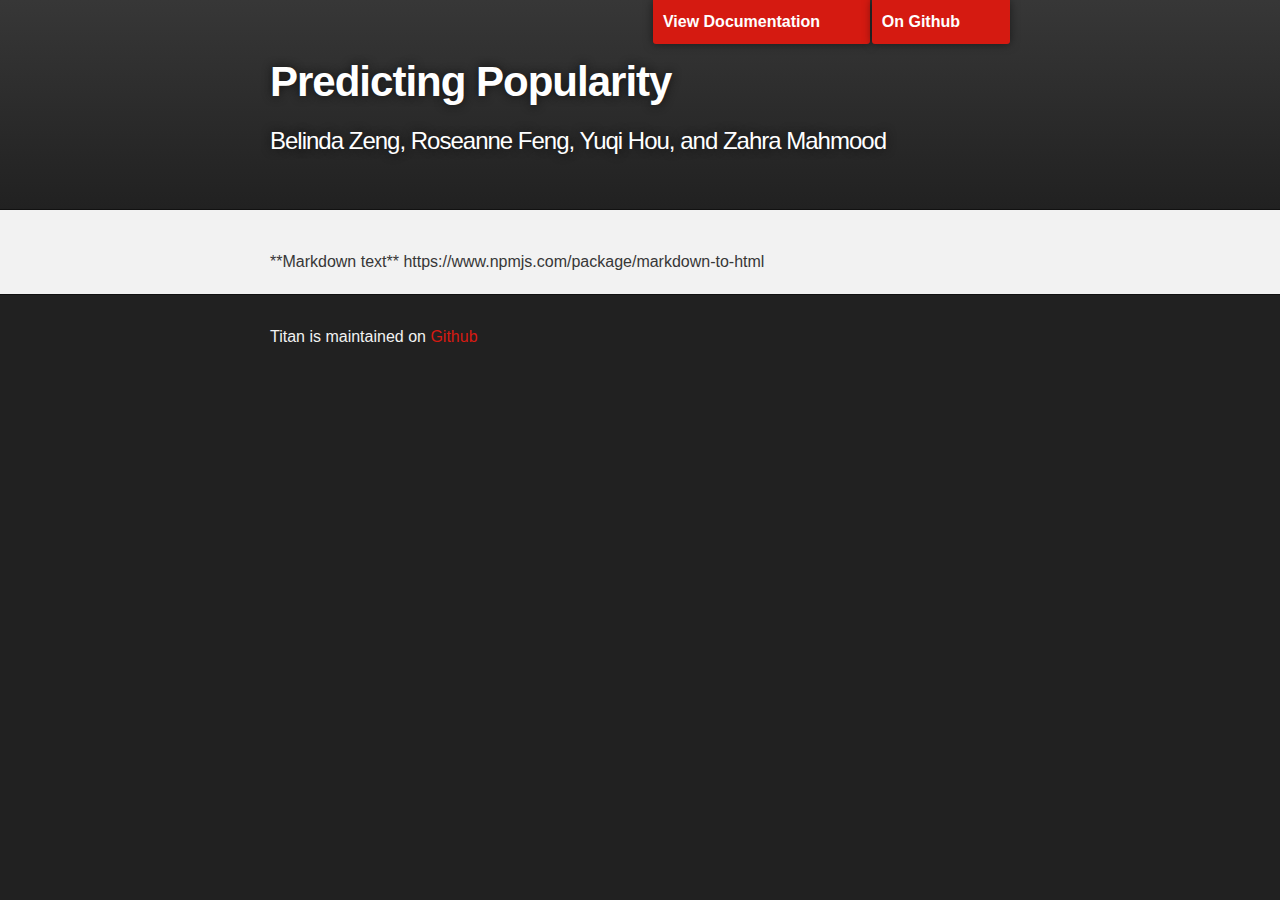
==== index.html @ 17549b89 "Basic site design" ====
<!DOCTYPE html>
<html>

  <head>
    <meta charset='utf-8' />
    <meta http-equiv="X-UA-Compatible" content="chrome=1" />
    <meta name="description" content="Predicting Popularity" />

    <link rel="stylesheet" type="text/css" media="screen" href="stylesheets/stylesheet.css">

    <title>Predicting Popularity</title>
  </head>

  <body>
  
    <!-- HEADER -->
    <div id="header_wrap" class="outer">
      <header class="inner">
        <a id="left_banner" class="top_banner" href="http://s3.thinkaurelius.com/docs/titan/1.0.0/">View Documentation</a>
        <a id="right_banner" class="top_banner" href="https://github.com/thinkaurelius/titan/">On Github</a>
        <!--<img src="images/titan-banner.gif" />-->
        <h1 id="project_title">Predicting Popularity</h1>
        <h2 id="project_tagline">Belinda Zeng, Roseanne Feng, Yuqi Hou, and Zahra Mahmood</h2>
        <section id="downloads">                                                                                                                  
          <a class="zip_download_link" href="http://s3.thinkaurelius.com/downloads/titan/titan-1.0.0-hadoop1.zip">Download this project as a .zip file</a>              
        </section>
      </header>
    </div>

    <!-- MAIN CONTENT -->
    <div id="main_content_wrap" class="outer">
      <section id="main_content" class="inner">
        <div class="clients" markdown="1"> **Markdown text** https://www.npmjs.com/package/markdown-to-html</div>
      </section>
    </div>

    <!-- FOOTER  -->
    <div id="footer_wrap" class="outer">
      <footer class="inner">
        <p class="copyright">Titan is maintained on <a href="https://github.com/thinkaurelius/titan">Github</a></p>
        <iframe src="http://ghbtns.com/github-btn.html?user=thinkaurelius&repo=titan&type=watch&count=true&size=small"
    allowtransparency="true" frameborder="0" scrolling="0" width="120" height="21"></iframe>
    </footer>
    </div>

  </body>
</html>
---- stylesheets/stylesheet.css ----
/*******************************************************************************
Slate Theme for Github Pages
by Jason Costello, @jsncostello
*******************************************************************************/

@import url(pygment_trac.css);

/*******************************************************************************
MeyerWeb Reset
*******************************************************************************/

html, body, div, span, applet, object, iframe,
h1, h2, h3, h4, h5, h6, p, blockquote, pre,
a, abbr, acronym, address, big, cite, code,
del, dfn, em, img, ins, kbd, q, s, samp,
small, strike, strong, sub, sup, tt, var,
b, u, i, center,
dl, dt, dd, ol, ul, li,
fieldset, form, label, legend,
table, caption, tbody, tfoot, thead, tr, th, td,
article, aside, canvas, details, embed,
figure, figcaption, footer, header, hgroup,
menu, nav, output, ruby, section, summary,
time, mark, audio, video {
  margin: 0;
  padding: 0;
  border: 0;
  font: inherit;
  vertical-align: baseline;
}

/* HTML5 display-role reset for older browsers */
article, aside, details, figcaption, figure,
footer, header, hgroup, menu, nav, section {
  display: block;
}

ol, ul {
  list-style: none;
}

blockquote, q {
}

table {
  border-collapse: collapse;
  border-spacing: 0;
}

a:focus {
  outline: none;
}

/*******************************************************************************
Theme Styles
*******************************************************************************/

body {
  box-sizing: border-box;
  color:#373737;
  background: #212121;
  font-size: 16px;
  font-family: 'Myriad Pro', Calibri, Helvetica, Arial, sans-serif;
  line-height: 1.5;
  -webkit-font-smoothing: antialiased;
}

h1, h2, h3, h4, h5, h6 {
  margin: 10px 0;
  font-weight: 700;
  color:#222222;
  font-family: 'Lucida Grande', 'Calibri', Helvetica, Arial, sans-serif;
  letter-spacing: -1px;
}

h1 {
  font-size: 36px;
  font-weight: 700;
}

h2 {
  padding-bottom: 10px;
  font-size: 28px;
  background: url('../images/bg_hr.png') repeat-x bottom;
}

h3 {
  font-size: 24px;
}

h4 {
  font-size: 21px;
}

h5 {
  font-size: 18px;
}

h6 {
  font-size: 16px;
}

p {
  margin: 10px 0 15px 0;
}

footer p {
  color: #f2f2f2;
}

a {
  text-decoration: none;
  color: rgb(213,26,17); /*#007edf;*/
  text-shadow: none;

  transition: color 0.5s ease;
  transition: text-shadow 0.5s ease;
  -webkit-transition: color 0.5s ease;
  -webkit-transition: text-shadow 0.5s ease;
  -moz-transition: color 0.5s ease;
  -moz-transition: text-shadow 0.5s ease;
  -o-transition: color 0.5s ease;
  -o-transition: text-shadow 0.5s ease;
  -ms-transition: color 0.5s ease;
  -ms-transition: text-shadow 0.5s ease;
}

#main_content a:hover {
  color: rgb(213,26,17);
  text-shadow: rgb(213,26,17) 0px 0px 2px;
}

footer a:hover {
  color: rgb(213,26,17)
  text-shadow: #0090ff 0px 0px 2px;
}

em {
  font-style: italic;
}

strong {
  font-weight: bold;
}

img {
  position: relative;
  margin: 0 auto;
  /**max-width: 475px;**/
  padding: 0px;
  margin: 0px 0px 0px 0px;
  border: 0px;
}

pre, code {
  width: 100%;
  color: #222;
  background-color: #fff;

  font-family: Monaco, "Bitstream Vera Sans Mono", "Lucida Console", Terminal, monospace;
  font-size: 14px;

  border-radius: 2px;
  -moz-border-radius: 2px;
  -webkit-border-radius: 2px;



}

pre {
  width: 100%;
  padding: 10px;
  box-shadow: 0 0 10px rgba(0,0,0,.1);
  overflow: auto;
}

code {
  padding: 3px;
  margin: 0 3px;
  box-shadow: 0 0 10px rgba(0,0,0,.1);
}

pre code {
  display: block;
  box-shadow: none;
}

blockquote {
  color: #666;
  margin-bottom: 20px;
  padding: 0 0 0 20px;
  border-left: 3px solid #bbb;
}

ul, ol, dl {
  margin-bottom: 15px
}

ul li {
  list-style: inside;
  padding-left: 20px;
}

ol li {
  list-style: decimal inside;
  padding-left: 20px;
}

dl dt {
  font-weight: bold;
}

dl dd {
  padding-left: 20px;
  font-style: italic;
}

dl p {
  padding-left: 20px;
  font-style: italic;
}

hr {
  height: 1px;
  margin-bottom: 5px;
  border: none;
  background: url('../images/bg_hr.png') repeat-x center;
}

table {
  border: 1px solid #373737;
  margin-bottom: 20px;
  text-align: left;
 }

th {
  font-family: 'Lucida Grande', 'Helvetica Neue', Helvetica, Arial, sans-serif;
  padding: 10px;
  background: #373737;
  color: #fff;
 }

td {
  padding: 10px;
  border: 1px solid #373737;
 }

form {
  background: #f2f2f2;
  padding: 20px;
}

/*******************************************************************************
Full-Width Styles
*******************************************************************************/

.outer {
  width: 100%;
}

.inner {
  position: relative;
  max-width: 740px;
  padding: 20px 10px;
  margin: 0 auto;
}

.top_banner {
  display: block;
  position: absolute;
  top:0;
  z-index: 10;
  padding: 10px 50px 10px 10px;
  color: #fff;
  background: url('../images/aurelius-icon.png') rgb(213,26,17) /*#0090ff*/ no-repeat 95% 50%;
  font-weight: 700;
  box-shadow: 0 0 10px rgba(0,0,0,.5);
  border-bottom-left-radius: 3px;
  border-bottom-right-radius: 3px;
}

.top_banner:hover {
  background: url('../images/aurelius-icon.png') rgb(242,242,242) /*#0090ff*/ no-repeat 95% 50%;
  color: #2D2D2D;
}

#left_banner {
  right: 150px;
}

#right_banner {
  right: 10px;
}


#header_wrap {
  background: #212121;
  background: -moz-linear-gradient(top, #373737, #212121);
  background: -webkit-linear-gradient(top, #373737, #212121);
  background: -ms-linear-gradient(top, #373737, #212121);
  background: -o-linear-gradient(top, #373737, #212121);
  background: linear-gradient(top, #373737, #212121);
}

#header_wrap .inner {
  padding: 10px 10px 30px 10px;
}

#header_wrap img {
    float : left;
    margin-right: 20px;
}

#header_wrap h1 {
    padding-top: 40px;
}

#project_title {
  margin: 0;
  color: #fff;
  font-size: 42px;
  font-weight: 700;
  text-shadow: #111 0px 0px 10px;
}

#project_tagline {
  color: #fff;
  font-size: 24px;
  font-weight: 300;
  background: none;
  text-shadow: #111 0px 0px 10px;
}

#downloads {
  position: absolute;
  width: 210px;
  z-index: 10;
  bottom: -40px;
  right: 0;
  height: 70px;
  /**background: url('../images/icon_download.png') no-repeat 0% 90%;**/
}

.zip_download_link {
  display: block;
  float: right;
  width: 90px;
  height:70px;
  text-indent: -5000px;
  overflow: hidden;
  background: url(../images/sprite_download.png) no-repeat top left;
}

.tar_download_link {
  display: block;
  float: right;
  width: 90px;
  height:70px;
  text-indent: -5000px;
  overflow: hidden;
  background: url(../images/sprite_download.png) no-repeat bottom right;
  margin-left: 10px;
}

.zip_download_link:hover {
  background: url(../images/sprite_download.png) no-repeat bottom left;
}

.tar_download_link:hover {
  background: url(../images/sprite_download.png) no-repeat top right;
}

#main_content_wrap {
  background: #f2f2f2;
  border-top: 1px solid #111;
  border-bottom: 1px solid #111;
}

#main_content {
  padding-top: 40px;
}

img#titanlogo {
    float: right;
    margin: 90px 5px 5px 5px;
}

ul ul {
    margin-bottom: 0px;
}

#footer_wrap {
  background: #212121;
}



/*******************************************************************************
Small Device Styles
*******************************************************************************/

@media screen and (max-width: 480px) {
  body {
    font-size:14px;
  }

  #downloads {
    display: none;
  }

  .inner {
    min-width: 320px;
    max-width: 480px;
  }

  #project_title {
  font-size: 32px;
  }

  h1 {
    font-size: 28px;
  }

  h2 {
    font-size: 24px;
  }

  h3 {
    font-size: 21px;
  }

  h4 {
    font-size: 18px;
  }

  h5 {
    font-size: 14px;
  }

  h6 {
    font-size: 12px;
  }

  code, pre {
    min-width: 320px;
    max-width: 480px;
    font-size: 11px;
  }

}
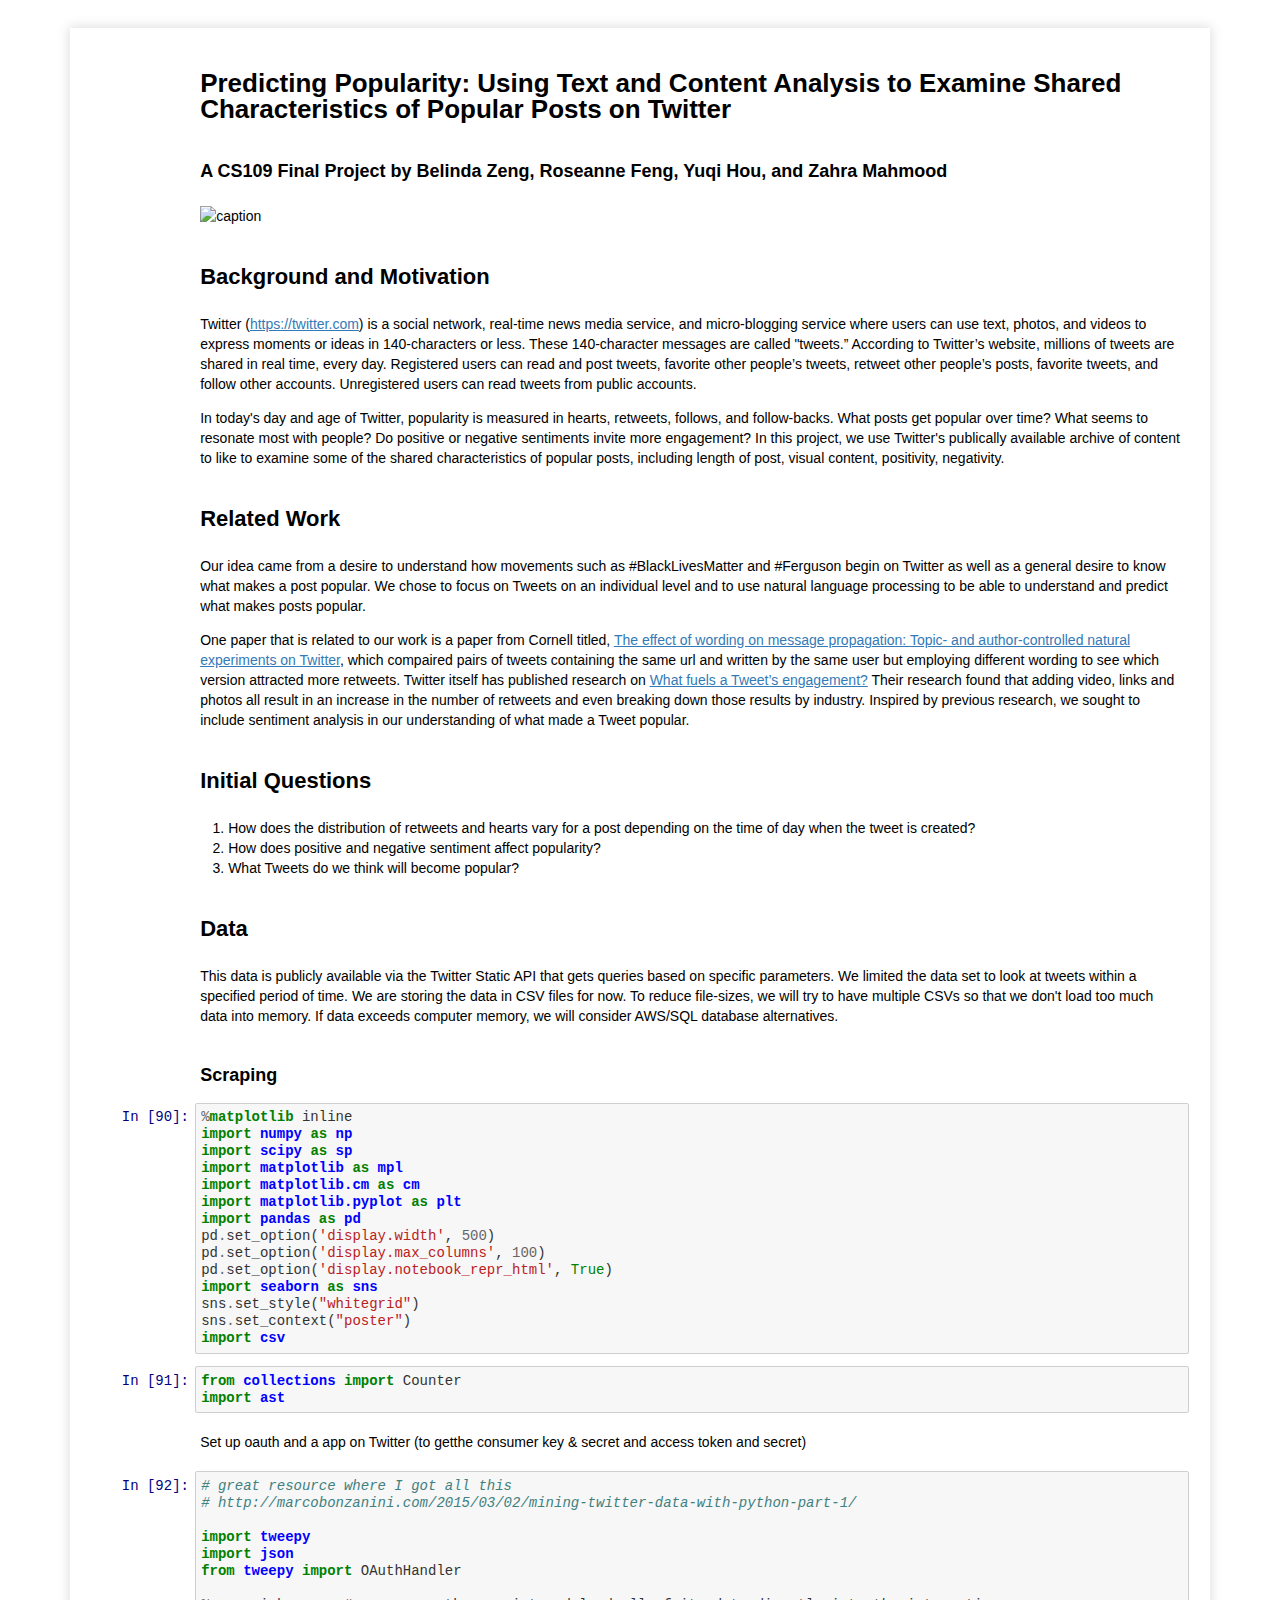
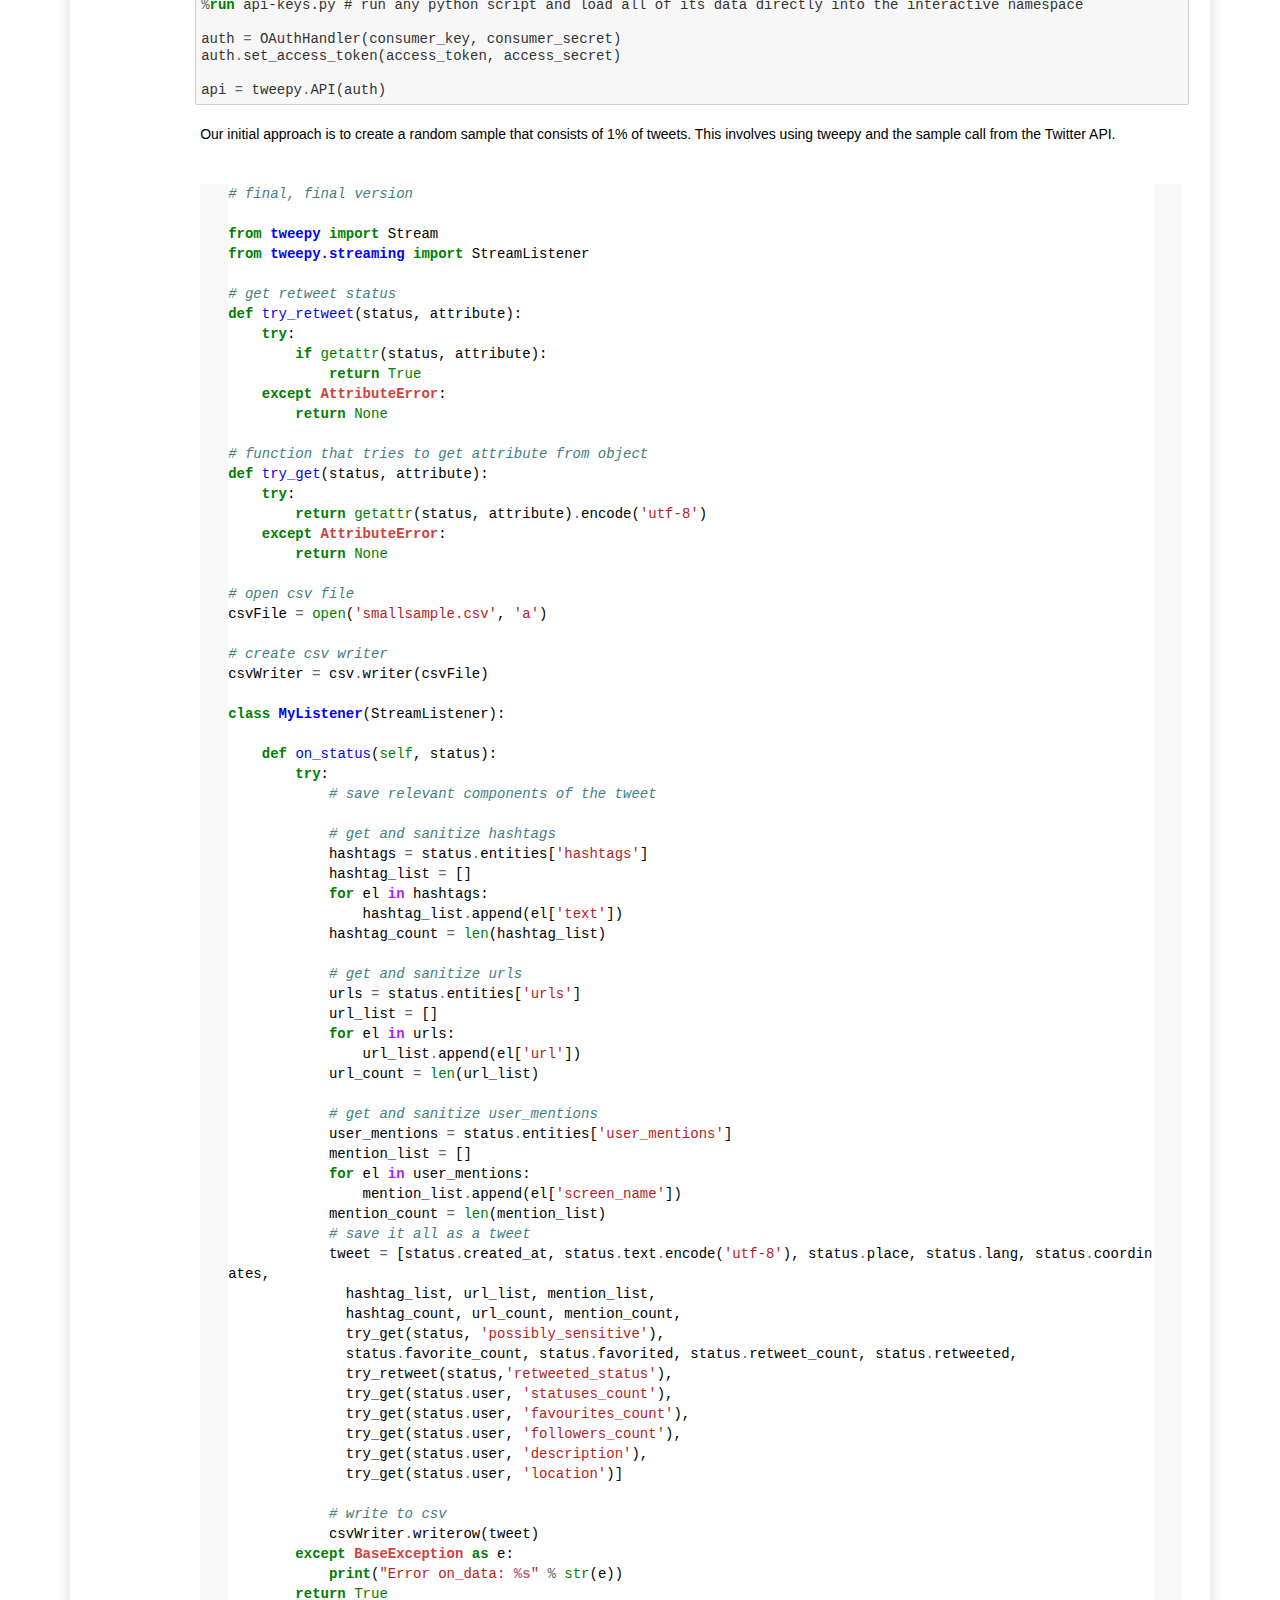
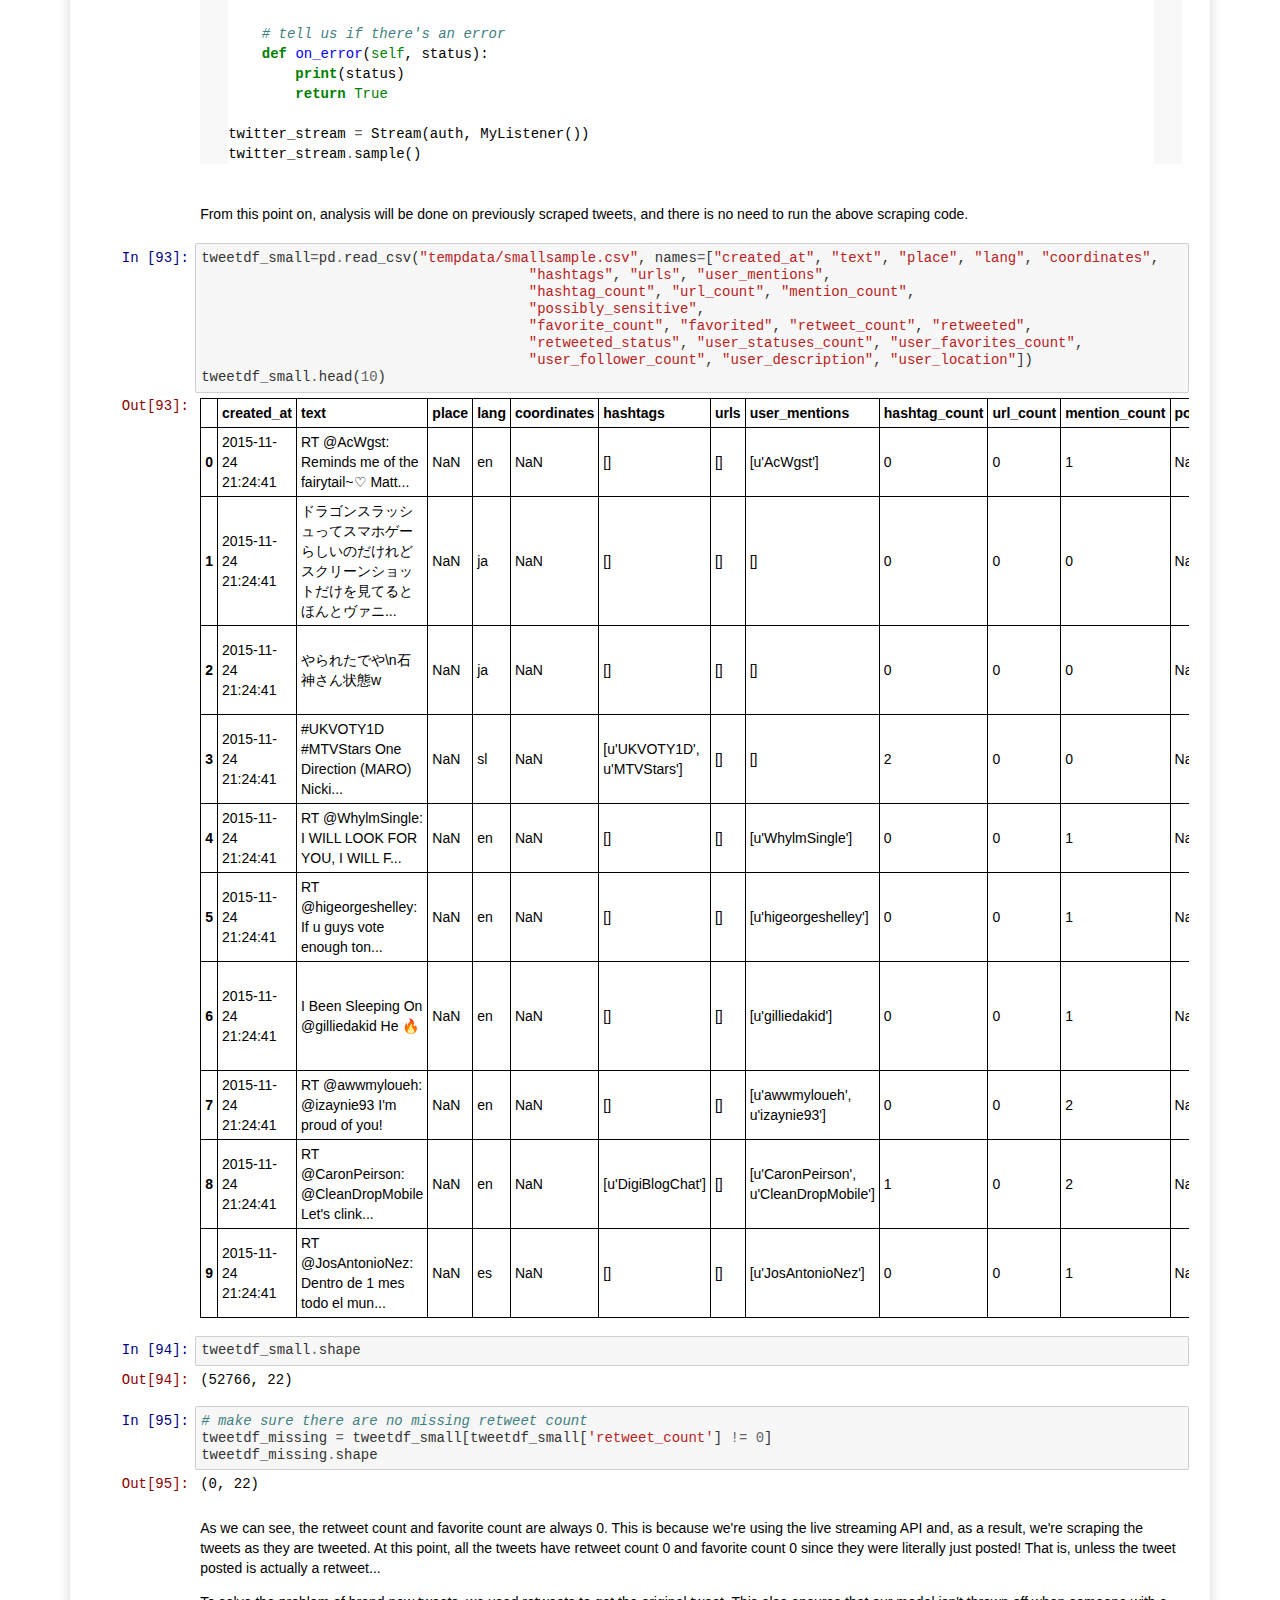
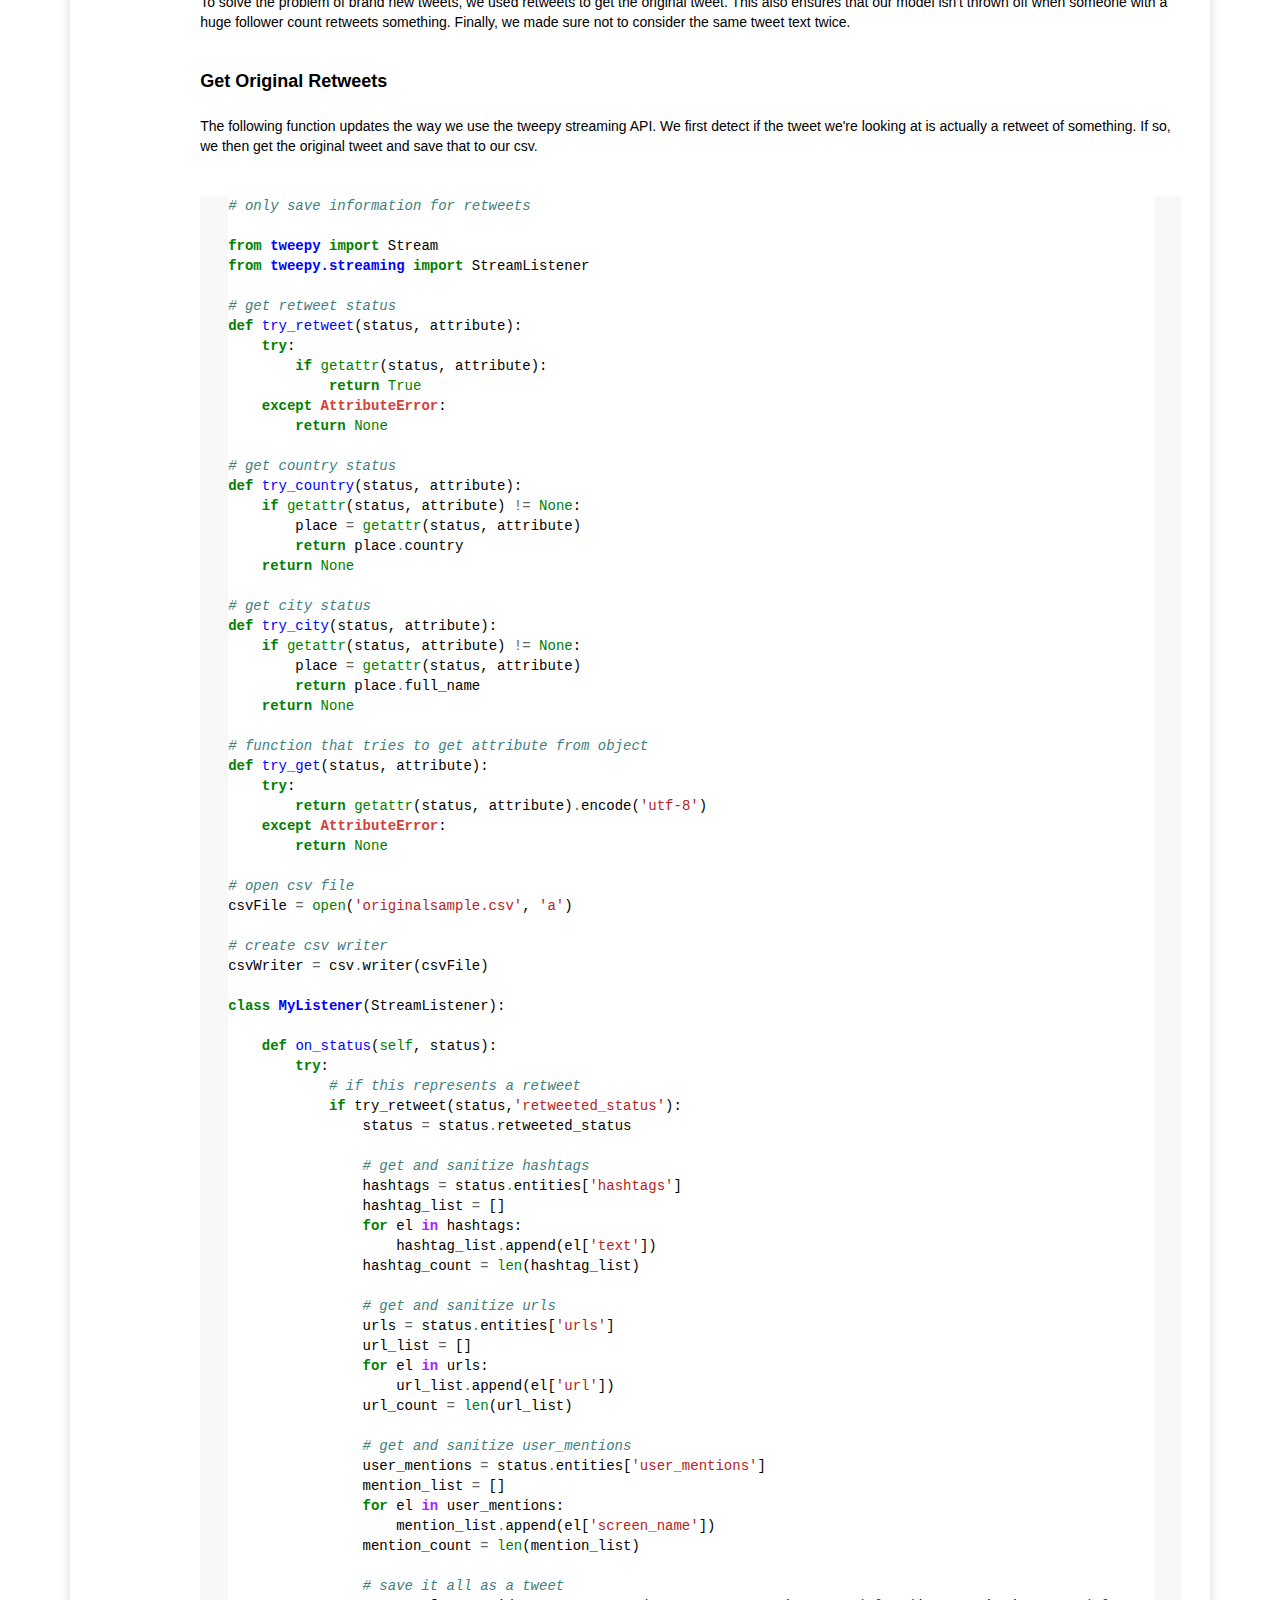
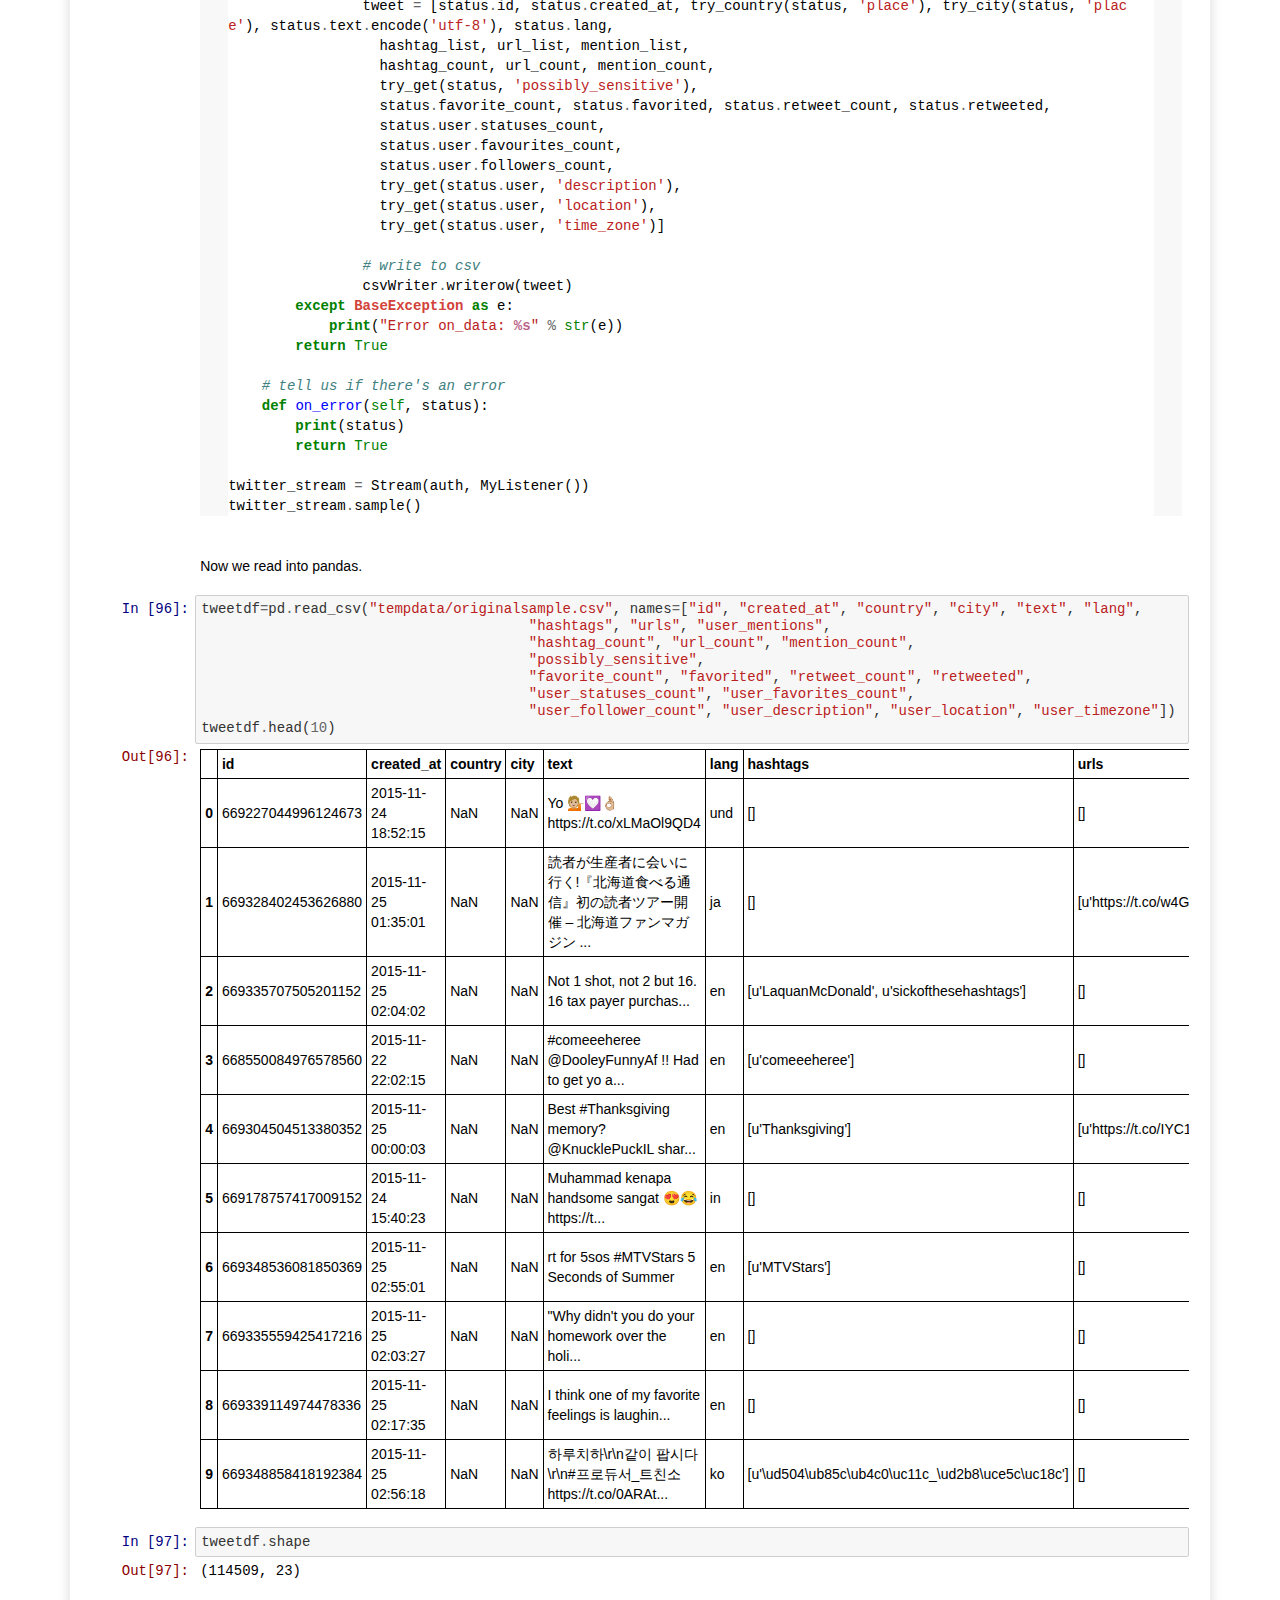
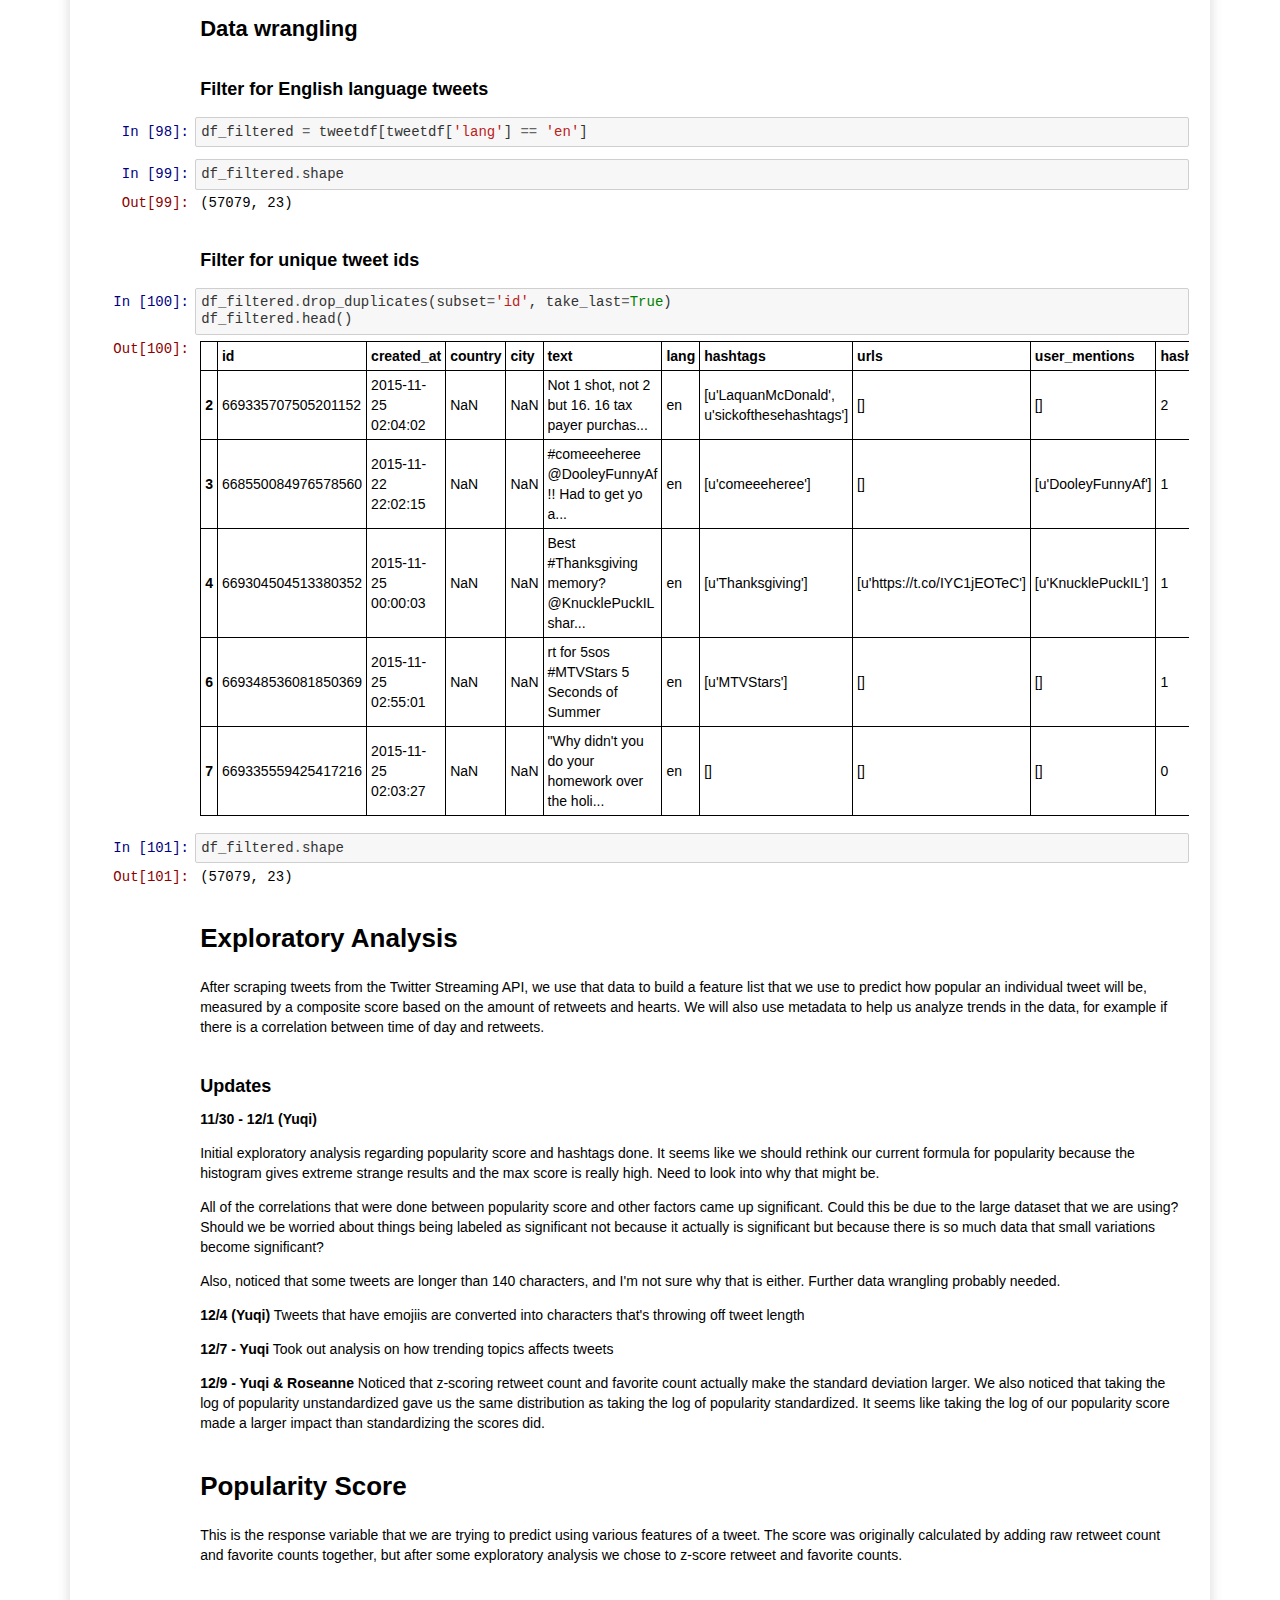
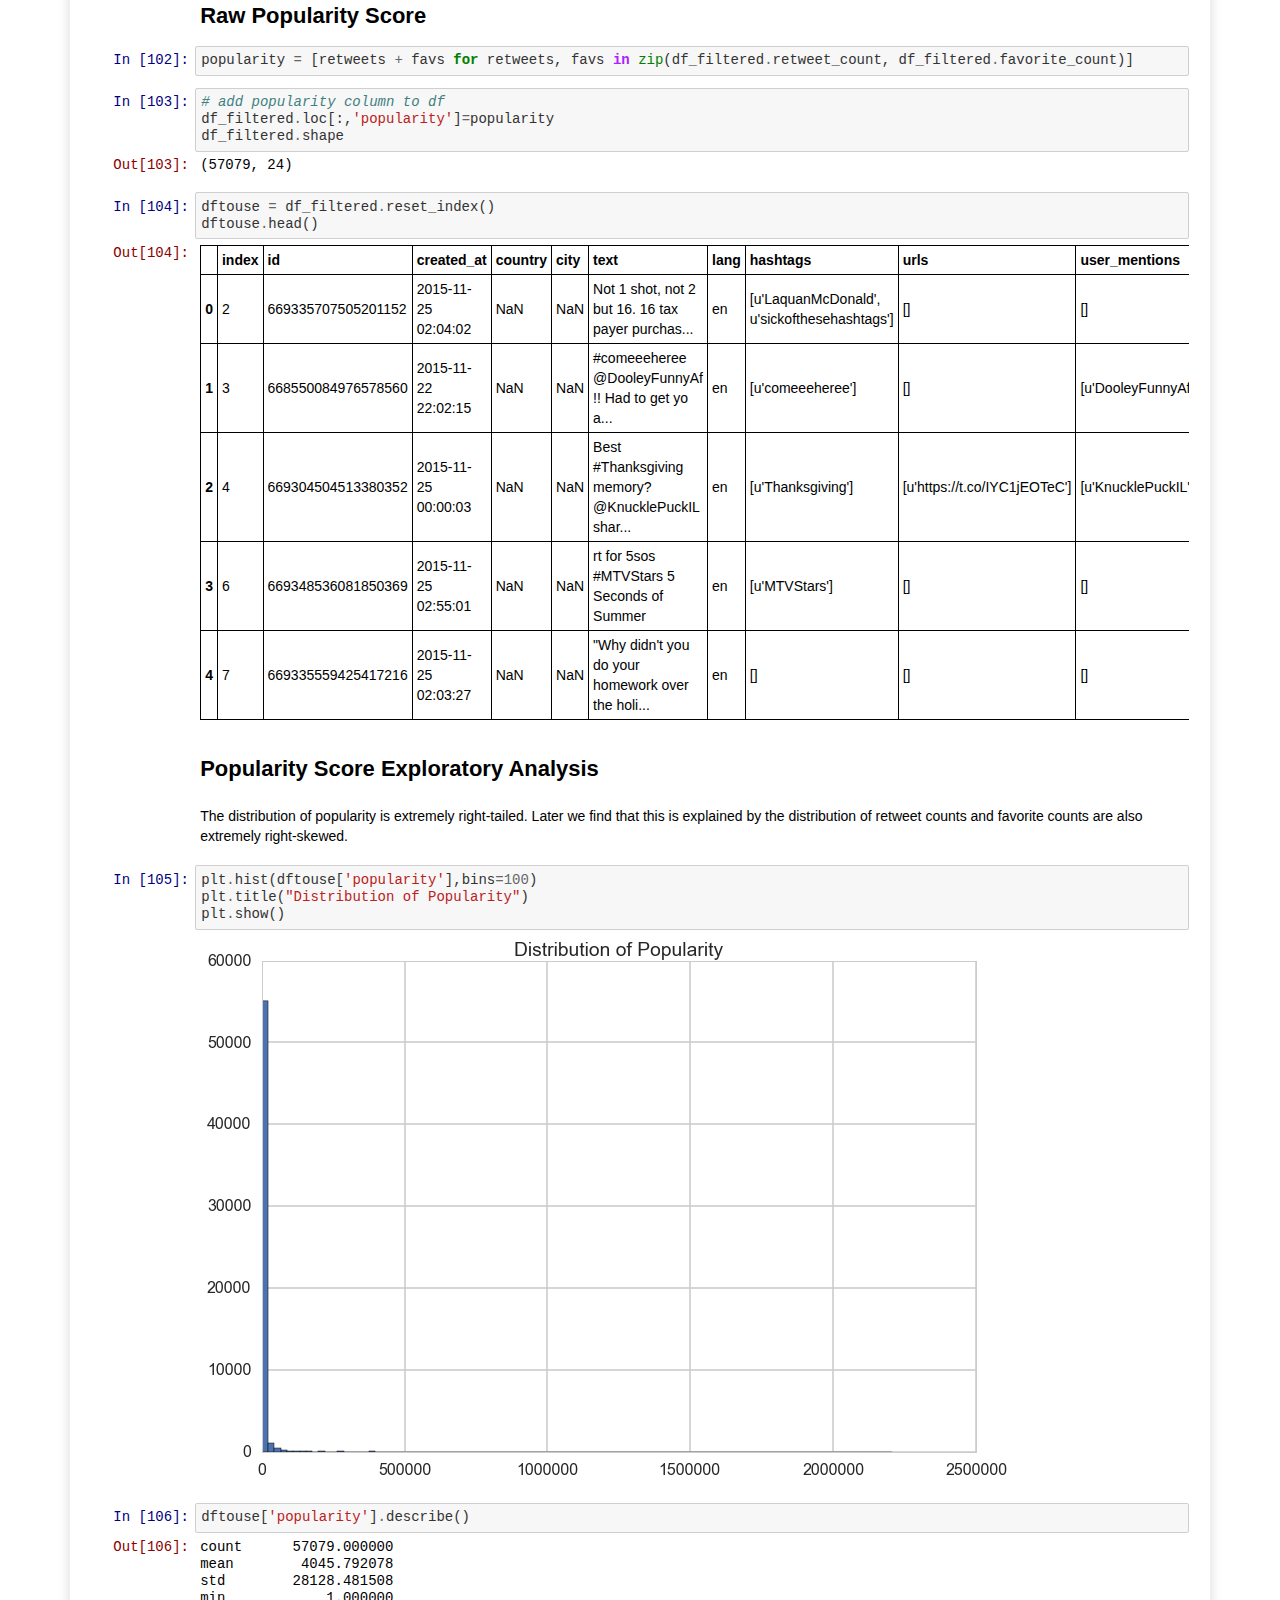
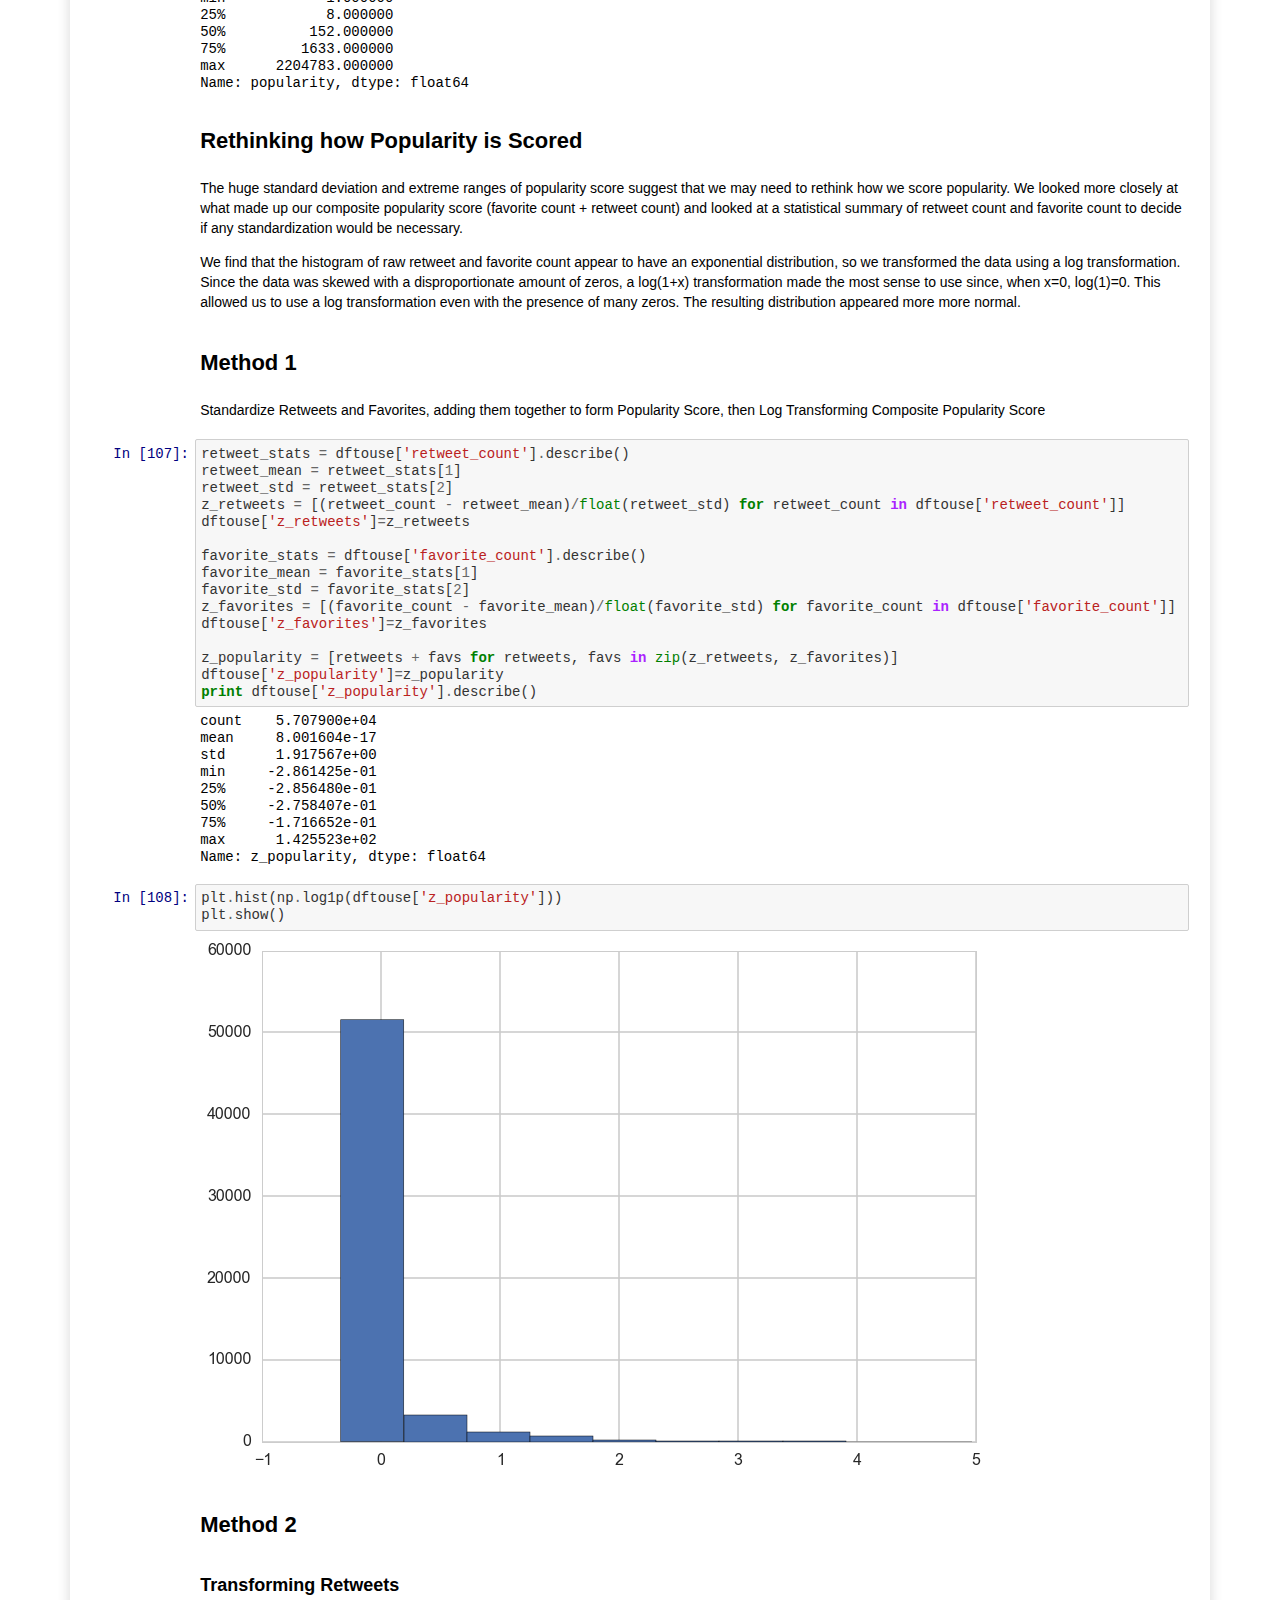
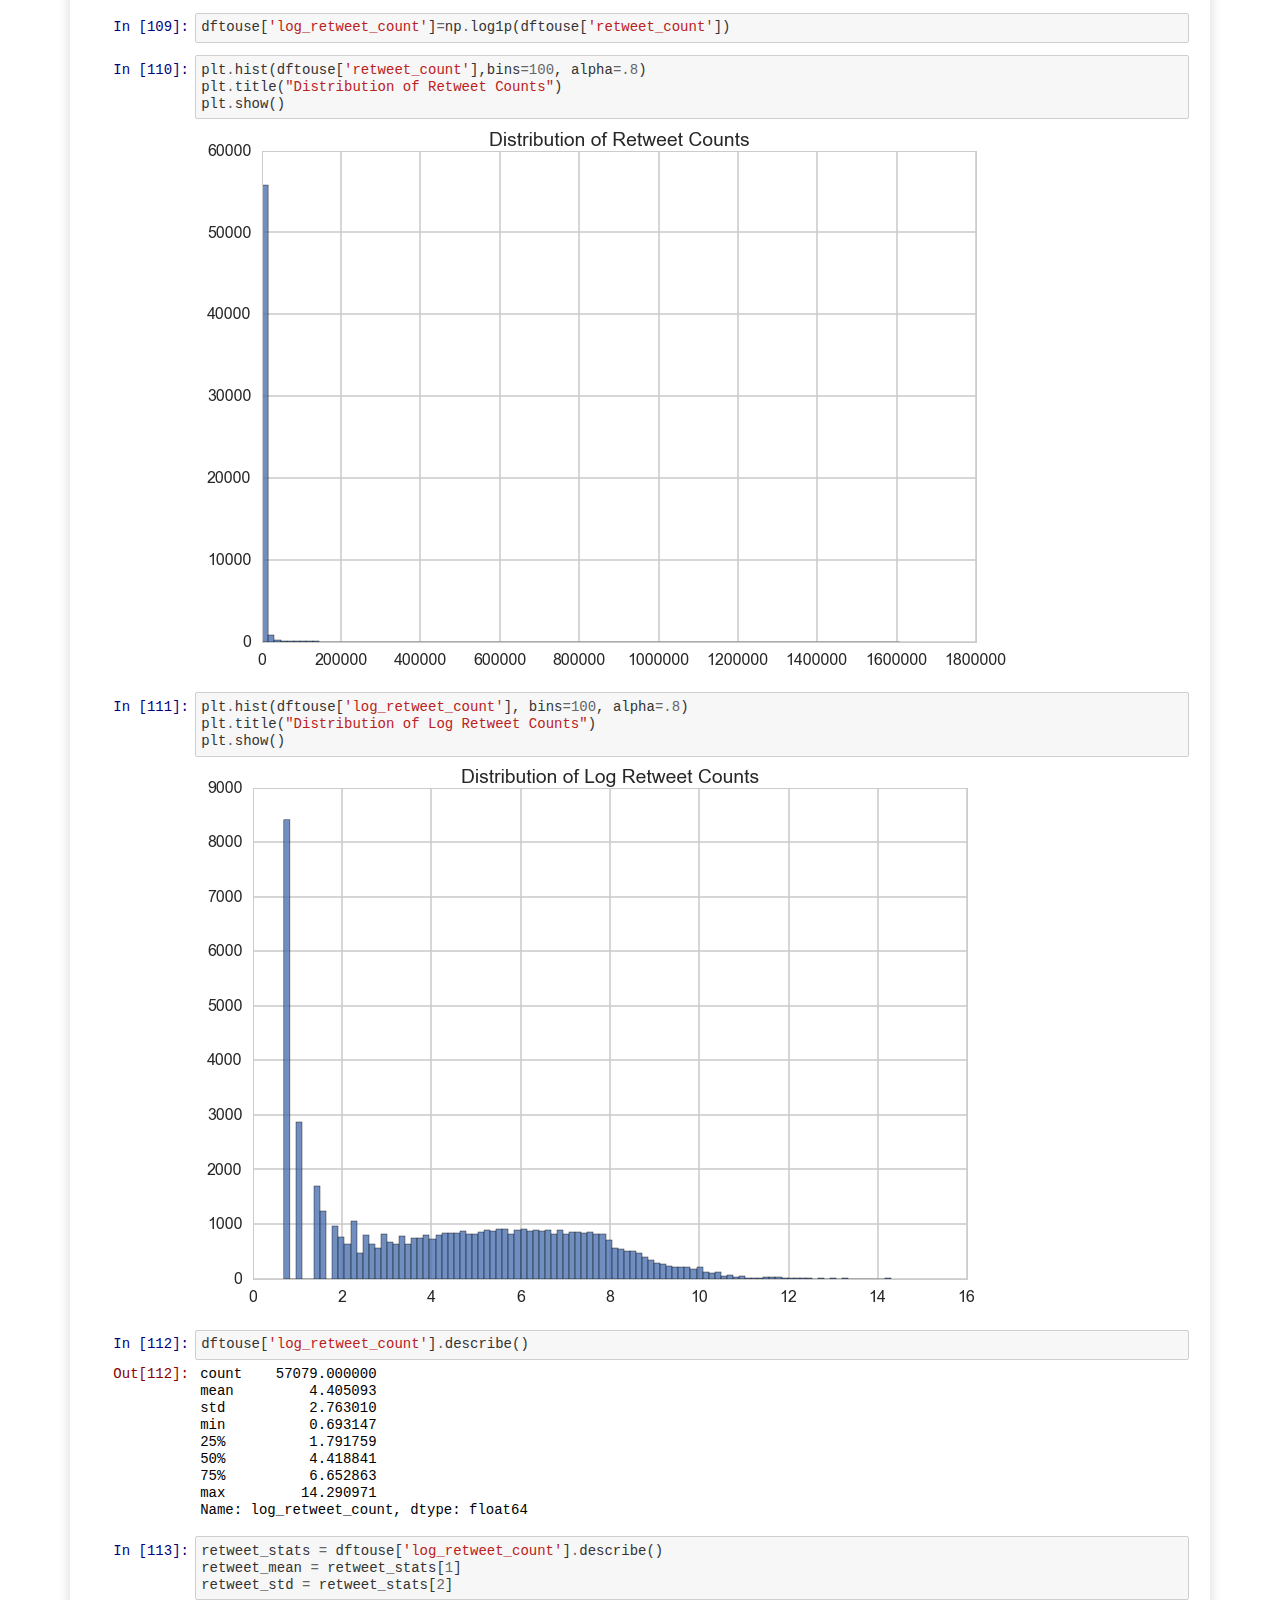
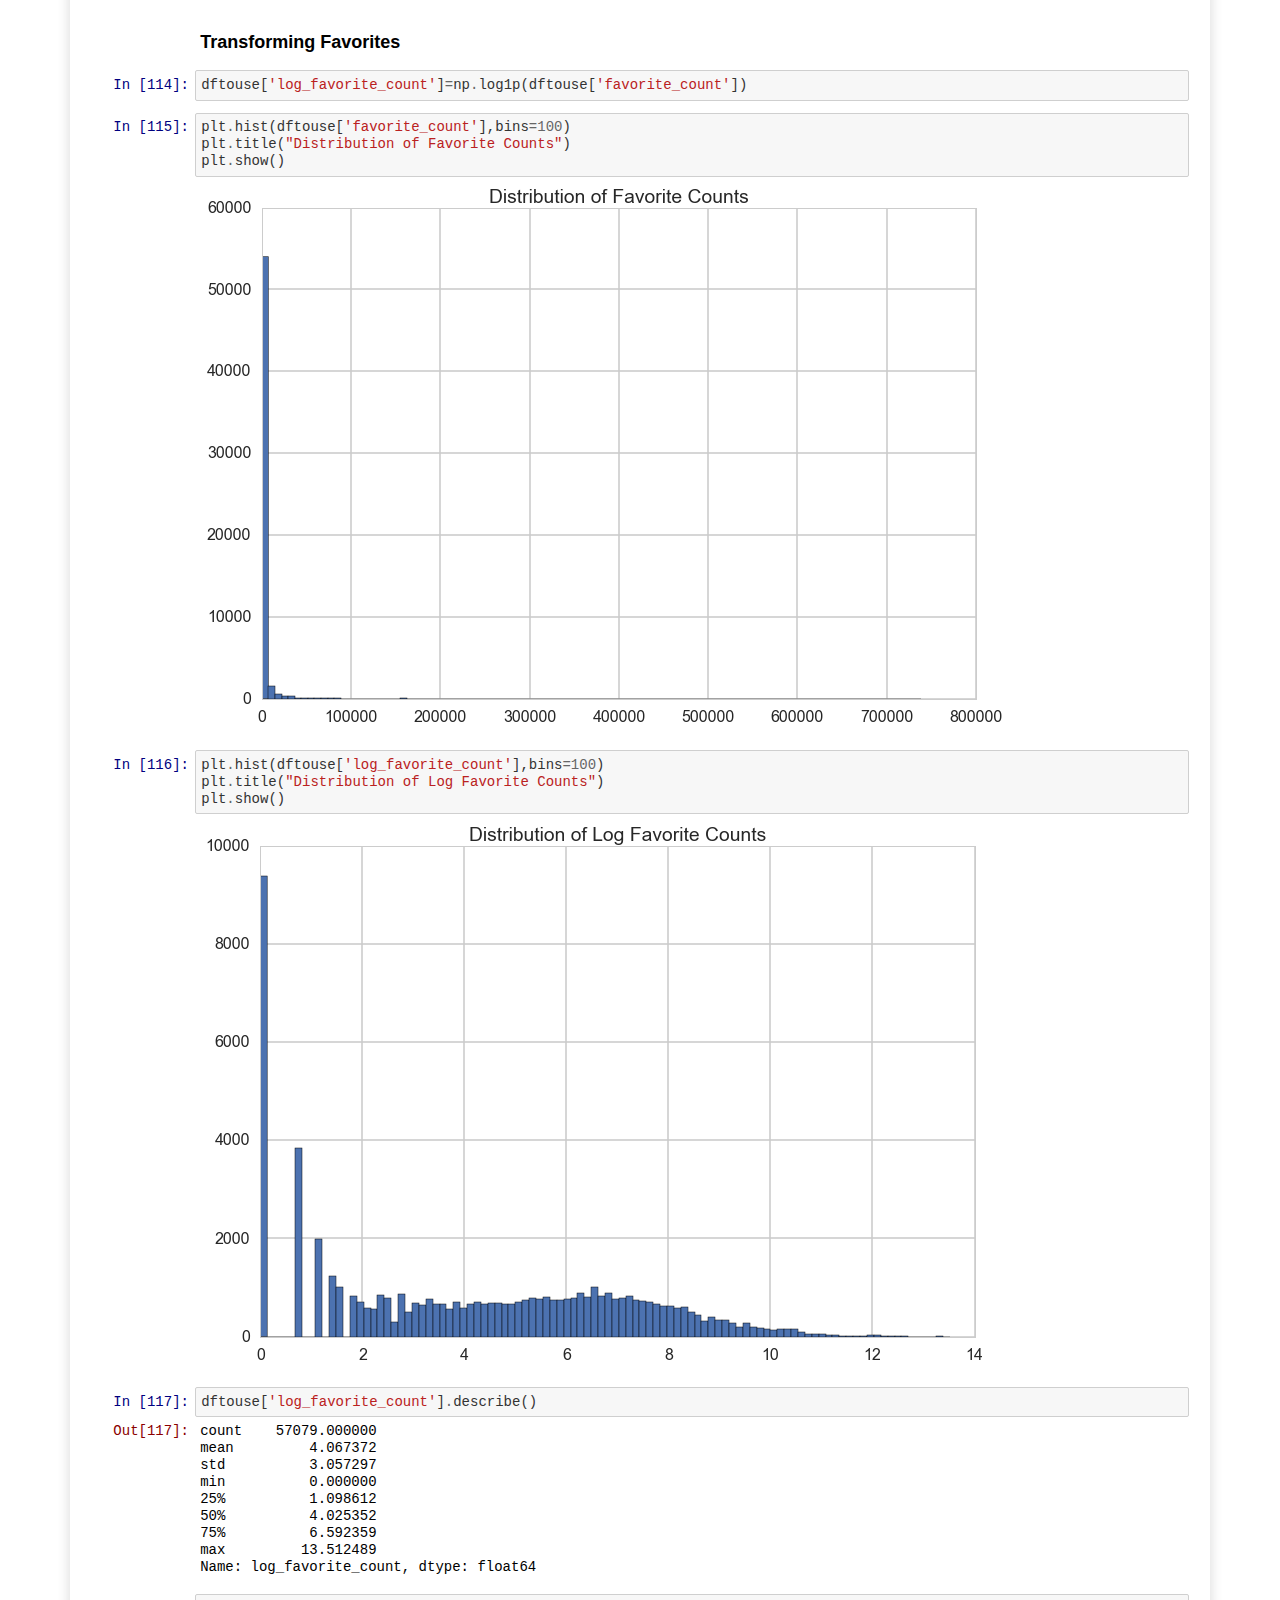
==== commit 2b42b32a: "renamed index.html" ====
--- a/index.html
+++ b/index.html
@@ -1,47 +1,29997 @@
 <!DOCTYPE html>
 <html>
-
-  <head>
-    <meta charset='utf-8' />
-    <meta http-equiv="X-UA-Compatible" content="chrome=1" />
-    <meta name="description" content="Predicting Popularity" />
-
-    <link rel="stylesheet" type="text/css" media="screen" href="stylesheets/stylesheet.css">
-
-    <title>Predicting Popularity</title>
-  </head>
-
-  <body>
-  
-    <!-- HEADER -->
-    <div id="header_wrap" class="outer">
-      <header class="inner">
-        <a id="left_banner" class="top_banner" href="http://s3.thinkaurelius.com/docs/titan/1.0.0/">View Documentation</a>
-        <a id="right_banner" class="top_banner" href="https://github.com/thinkaurelius/titan/">On Github</a>
-        <!--<img src="images/titan-banner.gif" />-->
-        <h1 id="project_title">Predicting Popularity</h1>
-        <h2 id="project_tagline">Belinda Zeng, Roseanne Feng, Yuqi Hou, and Zahra Mahmood</h2>
-        <section id="downloads">                                                                                                                  
-          <a class="zip_download_link" href="http://s3.thinkaurelius.com/downloads/titan/titan-1.0.0-hadoop1.zip">Download this project as a .zip file</a>              
-        </section>
-      </header>
+<head><meta charset="utf-8" />
+<title>goingviral</title>
+
+<script src="https://cdnjs.cloudflare.com/ajax/libs/require.js/2.1.10/require.min.js"></script>
+<script src="https://cdnjs.cloudflare.com/ajax/libs/jquery/2.0.3/jquery.min.js"></script>
+
+<style type="text/css">
+    /*!
+*
+* Twitter Bootstrap
+*
+*//*! normalize.css v3.0.2 | MIT License | git.io/normalize */html{font-family:sans-serif;-ms-text-size-adjust:100%;-webkit-text-size-adjust:100%;font-size:10px;-webkit-tap-highlight-color:transparent}article,aside,details,figcaption,figure,footer,header,hgroup,main,menu,nav,section,summary{display:block}audio,canvas,progress,video{display:inline-block;vertical-align:baseline}audio:not([controls]){display:none;height:0}[hidden],template{display:none}a{background-color:transparent}a:active,a:hover{outline:0}abbr[title]{border-bottom:1px dotted}b,optgroup,strong{font-weight:700}dfn{font-style:italic}h1{font-size:2em;margin:.67em 0}mark{background:#ff0;color:#000}small{font-size:80%}sub,sup{font-size:75%;line-height:0;position:relative;vertical-align:baseline}sup{top:-.5em}sub{bottom:-.25em}img{border:0;vertical-align:middle}svg:not(:root){overflow:hidden}hr{-moz-box-sizing:content-box;box-sizing:content-box;height:0}pre,textarea{overflow:auto}code,kbd,pre,samp{font-size:1em}button,input,optgroup,select,textarea{color:inherit;font:inherit;margin:0}button{overflow:visible}button,select{text-transform:none}button,html input[type=button],input[type=reset],input[type=submit]{-webkit-appearance:button;cursor:pointer}button[disabled],html input[disabled]{cursor:default}button::-moz-focus-inner,input::-moz-focus-inner{border:0;padding:0}input{line-height:normal}input[type=checkbox],input[type=radio]{box-sizing:border-box;padding:0}input[type=number]::-webkit-inner-spin-button,input[type=number]::-webkit-outer-spin-button{height:auto}input[type=search]::-webkit-search-cancel-button,input[type=search]::-webkit-search-decoration{-webkit-appearance:none}table{border-collapse:collapse;border-spacing:0}td,th{padding:0}/*! Source: https://github.com/h5bp/html5-boilerplate/blob/master/src/css/main.css */@media print{*,:after,:before{background:0 0!important;color:#000!important;box-shadow:none!important;text-shadow:none!important}a,a:visited{text-decoration:underline}a[href]:after{content:" (" attr(href)")"}abbr[title]:after{content:" (" attr(title)")"}a[href^="javascript:"]:after,a[href^="#"]:after{content:""}blockquote,pre{border:1px solid #999;page-break-inside:avoid}thead{display:table-header-group}img,tr{page-break-inside:avoid}img{max-width:100%!important}h2,h3,p{orphans:3;widows:3}h2,h3{page-break-after:avoid}select{background:#fff!important}.navbar{display:none}.btn>.caret,.dropup>.btn>.caret{border-top-color:#000!important}.label{border:1px solid #000}.table{border-collapse:collapse!important}.table td,.table th{background-color:#fff!important}.table-bordered td,.table-bordered th{border:1px solid #ddd!important}}@font-face{font-family:'Glyphicons Halflings';src:url(../components/bootstrap/fonts/glyphicons-halflings-regular.eot);src:url(../components/bootstrap/fonts/glyphicons-halflings-regular.eot?#iefix)format('embedded-opentype'),url(../components/bootstrap/fonts/glyphicons-halflings-regular.woff2)format('woff2'),url(../components/bootstrap/fonts/glyphicons-halflings-regular.woff)format('woff'),url(../components/bootstrap/fonts/glyphicons-halflings-regular.ttf)format('truetype'),url(../components/bootstrap/fonts/glyphicons-halflings-regular.svg#glyphicons_halflingsregular)format('svg')}.glyphicon{position:relative;top:1px;display:inline-block;font-family:'Glyphicons Halflings';font-style:normal;font-weight:400;line-height:1;-webkit-font-smoothing:antialiased;-moz-osx-font-smoothing:grayscale}.glyphicon-asterisk:before{content:"\2a"}.glyphicon-plus:before{content:"\2b"}.glyphicon-eur:before,.glyphicon-euro:before{content:"\20ac"}.glyphicon-minus:before{content:"\2212"}.glyphicon-cloud:before{content:"\2601"}.glyphicon-envelope:before{content:"\2709"}.glyphicon-pencil:before{content:"\270f"}.glyphicon-glass:before{content:"\e001"}.glyphicon-music:before{content:"\e002"}.glyphicon-search:before{content:"\e003"}.glyphicon-heart:before{content:"\e005"}.glyphicon-star:before{content:"\e006"}.glyphicon-star-empty:before{content:"\e007"}.glyphicon-user:before{content:"\e008"}.glyphicon-film:before{content:"\e009"}.glyphicon-th-large:before{content:"\e010"}.glyphicon-th:before{content:"\e011"}.glyphicon-th-list:before{content:"\e012"}.glyphicon-ok:before{content:"\e013"}.glyphicon-remove:before{content:"\e014"}.glyphicon-zoom-in:before{content:"\e015"}.glyphicon-zoom-out:before{content:"\e016"}.glyphicon-off:before{content:"\e017"}.glyphicon-signal:before{content:"\e018"}.glyphicon-cog:before{content:"\e019"}.glyphicon-trash:before{content:"\e020"}.glyphicon-home:before{content:"\e021"}.glyphicon-file:before{content:"\e022"}.glyphicon-time:before{content:"\e023"}.glyphicon-road:before{content:"\e024"}.glyphicon-download-alt:before{content:"\e025"}.glyphicon-download:before{content:"\e026"}.glyphicon-upload:before{content:"\e027"}.glyphicon-inbox:before{content:"\e028"}.glyphicon-play-circle:before{content:"\e029"}.glyphicon-repeat:before{content:"\e030"}.glyphicon-refresh:before{content:"\e031"}.glyphicon-list-alt:before{content:"\e032"}.glyphicon-lock:before{content:"\e033"}.glyphicon-flag:before{content:"\e034"}.glyphicon-headphones:before{content:"\e035"}.glyphicon-volume-off:before{content:"\e036"}.glyphicon-volume-down:before{content:"\e037"}.glyphicon-volume-up:before{content:"\e038"}.glyphicon-qrcode:before{content:"\e039"}.glyphicon-barcode:before{content:"\e040"}.glyphicon-tag:before{content:"\e041"}.glyphicon-tags:before{content:"\e042"}.glyphicon-book:before{content:"\e043"}.glyphicon-bookmark:before{content:"\e044"}.glyphicon-print:before{content:"\e045"}.glyphicon-camera:before{content:"\e046"}.glyphicon-font:before{content:"\e047"}.glyphicon-bold:before{content:"\e048"}.glyphicon-italic:before{content:"\e049"}.glyphicon-text-height:before{content:"\e050"}.glyphicon-text-width:before{content:"\e051"}.glyphicon-align-left:before{content:"\e052"}.glyphicon-align-center:before{content:"\e053"}.glyphicon-align-right:before{content:"\e054"}.glyphicon-align-justify:before{content:"\e055"}.glyphicon-list:before{content:"\e056"}.glyphicon-indent-left:before{content:"\e057"}.glyphicon-indent-right:before{content:"\e058"}.glyphicon-facetime-video:before{content:"\e059"}.glyphicon-picture:before{content:"\e060"}.glyphicon-map-marker:before{content:"\e062"}.glyphicon-adjust:before{content:"\e063"}.glyphicon-tint:before{content:"\e064"}.glyphicon-edit:before{content:"\e065"}.glyphicon-share:before{content:"\e066"}.glyphicon-check:before{content:"\e067"}.glyphicon-move:before{content:"\e068"}.glyphicon-step-backward:before{content:"\e069"}.glyphicon-fast-backward:before{content:"\e070"}.glyphicon-backward:before{content:"\e071"}.glyphicon-play:before{content:"\e072"}.glyphicon-pause:before{content:"\e073"}.glyphicon-stop:before{content:"\e074"}.glyphicon-forward:before{content:"\e075"}.glyphicon-fast-forward:before{content:"\e076"}.glyphicon-step-forward:before{content:"\e077"}.glyphicon-eject:before{content:"\e078"}.glyphicon-chevron-left:before{content:"\e079"}.glyphicon-chevron-right:before{content:"\e080"}.glyphicon-plus-sign:before{content:"\e081"}.glyphicon-minus-sign:before{content:"\e082"}.glyphicon-remove-sign:before{content:"\e083"}.glyphicon-ok-sign:before{content:"\e084"}.glyphicon-question-sign:before{content:"\e085"}.glyphicon-info-sign:before{content:"\e086"}.glyphicon-screenshot:before{content:"\e087"}.glyphicon-remove-circle:before{content:"\e088"}.glyphicon-ok-circle:before{content:"\e089"}.glyphicon-ban-circle:before{content:"\e090"}.glyphicon-arrow-left:before{content:"\e091"}.glyphicon-arrow-right:before{content:"\e092"}.glyphicon-arrow-up:before{content:"\e093"}.glyphicon-arrow-down:before{content:"\e094"}.glyphicon-share-alt:before{content:"\e095"}.glyphicon-resize-full:before{content:"\e096"}.glyphicon-resize-small:before{content:"\e097"}.glyphicon-exclamation-sign:before{content:"\e101"}.glyphicon-gift:before{content:"\e102"}.glyphicon-leaf:before{content:"\e103"}.glyphicon-fire:before{content:"\e104"}.glyphicon-eye-open:before{content:"\e105"}.glyphicon-eye-close:before{content:"\e106"}.glyphicon-warning-sign:before{content:"\e107"}.glyphicon-plane:before{content:"\e108"}.glyphicon-calendar:before{content:"\e109"}.glyphicon-random:before{content:"\e110"}.glyphicon-comment:before{content:"\e111"}.glyphicon-magnet:before{content:"\e112"}.glyphicon-chevron-up:before{content:"\e113"}.glyphicon-chevron-down:before{content:"\e114"}.glyphicon-retweet:before{content:"\e115"}.glyphicon-shopping-cart:before{content:"\e116"}.glyphicon-folder-close:before{content:"\e117"}.glyphicon-folder-open:before{content:"\e118"}.glyphicon-resize-vertical:before{content:"\e119"}.glyphicon-resize-horizontal:before{content:"\e120"}.glyphicon-hdd:before{content:"\e121"}.glyphicon-bullhorn:before{content:"\e122"}.glyphicon-bell:before{content:"\e123"}.glyphicon-certificate:before{content:"\e124"}.glyphicon-thumbs-up:before{content:"\e125"}.glyphicon-thumbs-down:before{content:"\e126"}.glyphicon-hand-right:before{content:"\e127"}.glyphicon-hand-left:before{content:"\e128"}.glyphicon-hand-up:before{content:"\e129"}.glyphicon-hand-down:before{content:"\e130"}.glyphicon-circle-arrow-right:before{content:"\e131"}.glyphicon-circle-arrow-left:before{content:"\e132"}.glyphicon-circle-arrow-up:before{content:"\e133"}.glyphicon-circle-arrow-down:before{content:"\e134"}.glyphicon-globe:before{content:"\e135"}.glyphicon-wrench:before{content:"\e136"}.glyphicon-tasks:before{content:"\e137"}.glyphicon-filter:before{content:"\e138"}.glyphicon-briefcase:before{content:"\e139"}.glyphicon-fullscreen:before{content:"\e140"}.glyphicon-dashboard:before{content:"\e141"}.glyphicon-paperclip:before{content:"\e142"}.glyphicon-heart-empty:before{content:"\e143"}.glyphicon-link:before{content:"\e144"}.glyphicon-phone:before{content:"\e145"}.glyphicon-pushpin:before{content:"\e146"}.glyphicon-usd:before{content:"\e148"}.glyphicon-gbp:before{content:"\e149"}.glyphicon-sort:before{content:"\e150"}.glyphicon-sort-by-alphabet:before{content:"\e151"}.glyphicon-sort-by-alphabet-alt:before{content:"\e152"}.glyphicon-sort-by-order:before{content:"\e153"}.glyphicon-sort-by-order-alt:before{content:"\e154"}.glyphicon-sort-by-attributes:before{content:"\e155"}.glyphicon-sort-by-attributes-alt:before{content:"\e156"}.glyphicon-unchecked:before{content:"\e157"}.glyphicon-expand:before{content:"\e158"}.glyphicon-collapse-down:before{content:"\e159"}.glyphicon-collapse-up:before{content:"\e160"}.glyphicon-log-in:before{content:"\e161"}.glyphicon-flash:before{content:"\e162"}.glyphicon-log-out:before{content:"\e163"}.glyphicon-new-window:before{content:"\e164"}.glyphicon-record:before{content:"\e165"}.glyphicon-save:before{content:"\e166"}.glyphicon-open:before{content:"\e167"}.glyphicon-saved:before{content:"\e168"}.glyphicon-import:before{content:"\e169"}.glyphicon-export:before{content:"\e170"}.glyphicon-send:before{content:"\e171"}.glyphicon-floppy-disk:before{content:"\e172"}.glyphicon-floppy-saved:before{content:"\e173"}.glyphicon-floppy-remove:before{content:"\e174"}.glyphicon-floppy-save:before{content:"\e175"}.glyphicon-floppy-open:before{content:"\e176"}.glyphicon-credit-card:before{content:"\e177"}.glyphicon-transfer:before{content:"\e178"}.glyphicon-cutlery:before{content:"\e179"}.glyphicon-header:before{content:"\e180"}.glyphicon-compressed:before{content:"\e181"}.glyphicon-earphone:before{content:"\e182"}.glyphicon-phone-alt:before{content:"\e183"}.glyphicon-tower:before{content:"\e184"}.glyphicon-stats:before{content:"\e185"}.glyphicon-sd-video:before{content:"\e186"}.glyphicon-hd-video:before{content:"\e187"}.glyphicon-subtitles:before{content:"\e188"}.glyphicon-sound-stereo:before{content:"\e189"}.glyphicon-sound-dolby:before{content:"\e190"}.glyphicon-sound-5-1:before{content:"\e191"}.glyphicon-sound-6-1:before{content:"\e192"}.glyphicon-sound-7-1:before{content:"\e193"}.glyphicon-copyright-mark:before{content:"\e194"}.glyphicon-registration-mark:before{content:"\e195"}.glyphicon-cloud-download:before{content:"\e197"}.glyphicon-cloud-upload:before{content:"\e198"}.glyphicon-tree-conifer:before{content:"\e199"}.glyphicon-tree-deciduous:before{content:"\e200"}.glyphicon-cd:before{content:"\e201"}.glyphicon-save-file:before{content:"\e202"}.glyphicon-open-file:before{content:"\e203"}.glyphicon-level-up:before{content:"\e204"}.glyphicon-copy:before{content:"\e205"}.glyphicon-paste:before{content:"\e206"}.glyphicon-alert:before{content:"\e209"}.glyphicon-equalizer:before{content:"\e210"}.glyphicon-king:before{content:"\e211"}.glyphicon-queen:before{content:"\e212"}.glyphicon-pawn:before{content:"\e213"}.glyphicon-bishop:before{content:"\e214"}.glyphicon-knight:before{content:"\e215"}.glyphicon-baby-formula:before{content:"\e216"}.glyphicon-tent:before{content:"\26fa"}.glyphicon-blackboard:before{content:"\e218"}.glyphicon-bed:before{content:"\e219"}.glyphicon-apple:before{content:"\f8ff"}.glyphicon-erase:before{content:"\e221"}.glyphicon-hourglass:before{content:"\231b"}.glyphicon-lamp:before{content:"\e223"}.glyphicon-duplicate:before{content:"\e224"}.glyphicon-piggy-bank:before{content:"\e225"}.glyphicon-scissors:before{content:"\e226"}.glyphicon-bitcoin:before,.glyphicon-btc:before,.glyphicon-xbt:before{content:"\e227"}.glyphicon-jpy:before,.glyphicon-yen:before{content:"\00a5"}.glyphicon-rub:before,.glyphicon-ruble:before{content:"\20bd"}.glyphicon-scale:before{content:"\e230"}.glyphicon-ice-lolly:before{content:"\e231"}.glyphicon-ice-lolly-tasted:before{content:"\e232"}.glyphicon-education:before{content:"\e233"}.glyphicon-option-horizontal:before{content:"\e234"}.glyphicon-option-vertical:before{content:"\e235"}.glyphicon-menu-hamburger:before{content:"\e236"}.glyphicon-modal-window:before{content:"\e237"}.glyphicon-oil:before{content:"\e238"}.glyphicon-grain:before{content:"\e239"}.glyphicon-sunglasses:before{content:"\e240"}.glyphicon-text-size:before{content:"\e241"}.glyphicon-text-color:before{content:"\e242"}.glyphicon-text-background:before{content:"\e243"}.glyphicon-object-align-top:before{content:"\e244"}.glyphicon-object-align-bottom:before{content:"\e245"}.glyphicon-object-align-horizontal:before{content:"\e246"}.glyphicon-object-align-left:before{content:"\e247"}.glyphicon-object-align-vertical:before{content:"\e248"}.glyphicon-object-align-right:before{content:"\e249"}.glyphicon-triangle-right:before{content:"\e250"}.glyphicon-triangle-left:before{content:"\e251"}.glyphicon-triangle-bottom:before{content:"\e252"}.glyphicon-triangle-top:before{content:"\e253"}.glyphicon-console:before{content:"\e254"}.glyphicon-superscript:before{content:"\e255"}.glyphicon-subscript:before{content:"\e256"}.glyphicon-menu-left:before{content:"\e257"}.glyphicon-menu-right:before{content:"\e258"}.glyphicon-menu-down:before{content:"\e259"}.glyphicon-menu-up:before{content:"\e260"}*,:after,:before{-webkit-box-sizing:border-box;-moz-box-sizing:border-box;box-sizing:border-box}body{margin:0;font-family:"Helvetica Neue",Helvetica,Arial,sans-serif;font-size:13px;line-height:1.42857143;color:#000;background-color:#fff}button,input,select,textarea{font-family:inherit;font-size:inherit;line-height:inherit}a{color:#337ab7;text-decoration:none}a:focus,a:hover{color:#23527c;text-decoration:underline}a:focus{outline:dotted thin;outline:-webkit-focus-ring-color auto 5px;outline-offset:-2px}figure{margin:0}.carousel-inner>.item>a>img,.carousel-inner>.item>img,.img-responsive,.thumbnail a>img,.thumbnail>img{display:block;max-width:100%;height:auto}.img-rounded{border-radius:3px}.img-thumbnail{padding:4px;line-height:1.42857143;background-color:#fff;border:1px solid #ddd;border-radius:2px;-webkit-transition:all .2s ease-in-out;-o-transition:all .2s ease-in-out;transition:all .2s ease-in-out;display:inline-block;max-width:100%;height:auto}.img-circle{border-radius:50%}hr{margin-top:18px;margin-bottom:18px;border:0;border-top:1px solid #eee}.sr-only{position:absolute;width:1px;height:1px;margin:-1px;padding:0;overflow:hidden;clip:rect(0,0,0,0);border:0}.sr-only-focusable:active,.sr-only-focusable:focus{position:static;width:auto;height:auto;margin:0;overflow:visible;clip:auto}[role=button]{cursor:pointer}.h1,.h2,.h3,.h4,.h5,.h6,h1,h2,h3,h4,h5,h6{font-family:inherit;font-weight:500;line-height:1.1;color:inherit}.h1 .small,.h1 small,.h2 .small,.h2 small,.h3 .small,.h3 small,.h4 .small,.h4 small,.h5 .small,.h5 small,.h6 .small,.h6 small,h1 .small,h1 small,h2 .small,h2 small,h3 .small,h3 small,h4 .small,h4 small,h5 .small,h5 small,h6 .small,h6 small{font-weight:400;line-height:1;color:#777}.h1,.h2,.h3,h1,h2,h3{margin-top:18px;margin-bottom:9px}.h1 .small,.h1 small,.h2 .small,.h2 small,.h3 .small,.h3 small,h1 .small,h1 small,h2 .small,h2 small,h3 .small,h3 small{font-size:65%}.h4,.h5,.h6,h4,h5,h6{margin-top:9px;margin-bottom:9px}.h4 .small,.h4 small,.h5 .small,.h5 small,.h6 .small,.h6 small,h4 .small,h4 small,h5 .small,h5 small,h6 .small,h6 small{font-size:75%}.h1,h1{font-size:33px}.h2,h2{font-size:27px}.h3,h3{font-size:23px}.h4,h4{font-size:17px}.h5,h5{font-size:13px}.h6,h6{font-size:12px}p{margin:0 0 9px}.lead{margin-bottom:18px;font-size:14px;font-weight:300;line-height:1.4}@media (min-width:768px){.lead{font-size:19.5px}}.small,small{font-size:92%}.mark,mark{background-color:#fcf8e3;padding:.2em}.text-left{text-align:left}.text-right{text-align:right}.text-center{text-align:center}.text-justify{text-align:justify}.text-nowrap{white-space:nowrap}.text-lowercase{text-transform:lowercase}.text-uppercase{text-transform:uppercase}.text-capitalize{text-transform:capitalize}.text-muted{color:#777}.text-primary{color:#337ab7}a.text-primary:hover{color:#286090}.text-success{color:#3c763d}a.text-success:hover{color:#2b542c}.text-info{color:#31708f}a.text-info:hover{color:#245269}.text-warning{color:#8a6d3b}a.text-warning:hover{color:#66512c}.text-danger{color:#a94442}a.text-danger:hover{color:#843534}.bg-primary{color:#fff;background-color:#337ab7}a.bg-primary:hover{background-color:#286090}.bg-success{background-color:#dff0d8}a.bg-success:hover{background-color:#c1e2b3}.bg-info{background-color:#d9edf7}a.bg-info:hover{background-color:#afd9ee}.bg-warning{background-color:#fcf8e3}a.bg-warning:hover{background-color:#f7ecb5}.bg-danger{background-color:#f2dede}a.bg-danger:hover{background-color:#e4b9b9}.page-header{padding-bottom:8px;margin:36px 0 18px;border-bottom:1px solid #eee}ol,ul{margin-top:0;margin-bottom:9px}ol ol,ol ul,ul ol,ul ul{margin-bottom:0}.list-unstyled{padding-left:0;list-style:none}.list-inline{padding-left:0;list-style:none;margin-left:-5px}.list-inline>li{display:inline-block;padding-left:5px;padding-right:5px}dl{margin-top:0;margin-bottom:18px}dd,dt{line-height:1.42857143}dt{font-weight:700}dd{margin-left:0}@media (min-width:541px){.dl-horizontal dt{float:left;width:160px;clear:left;text-align:right;overflow:hidden;text-overflow:ellipsis;white-space:nowrap}.dl-horizontal dd{margin-left:180px}}abbr[data-original-title],abbr[title]{cursor:help;border-bottom:1px dotted #777}.initialism{font-size:90%;text-transform:uppercase}blockquote{padding:9px 18px;margin:0 0 18px;font-size:inherit;border-left:5px solid #eee}blockquote ol:last-child,blockquote p:last-child,blockquote ul:last-child{margin-bottom:0}blockquote .small,blockquote footer,blockquote small{display:block;font-size:80%;line-height:1.42857143;color:#777}blockquote .small:before,blockquote footer:before,blockquote small:before{content:'\2014 \00A0'}.blockquote-reverse,blockquote.pull-right{padding-right:15px;padding-left:0;border-right:5px solid #eee;border-left:0;text-align:right}.blockquote-reverse .small:before,.blockquote-reverse footer:before,.blockquote-reverse small:before,blockquote.pull-right .small:before,blockquote.pull-right footer:before,blockquote.pull-right small:before{content:''}.blockquote-reverse .small:after,.blockquote-reverse footer:after,.blockquote-reverse small:after,blockquote.pull-right .small:after,blockquote.pull-right footer:after,blockquote.pull-right small:after{content:'\00A0 \2014'}address{margin-bottom:18px;font-style:normal;line-height:1.42857143}code,kbd,pre,samp{font-family:monospace}code{padding:2px 4px;font-size:90%;background-color:#f9f2f4;border-radius:2px}kbd{padding:2px 4px;font-size:90%;color:#fff;background-color:#333;border-radius:1px;box-shadow:inset 0 -1px 0 rgba(0,0,0,.25)}kbd kbd{padding:0;font-size:100%;font-weight:700;box-shadow:none}pre{display:block;padding:8.5px;margin:0 0 9px;word-break:break-all;word-wrap:break-word;color:#333;background-color:#f5f5f5;border:1px solid #ccc;border-radius:2px}pre code{padding:0;font-size:inherit;color:inherit;white-space:pre-wrap;background-color:transparent;border-radius:0}.pre-scrollable{max-height:340px;overflow-y:scroll}.container{margin-right:auto;margin-left:auto;padding-left:0;padding-right:0}@media (min-width:768px){.container{width:768px}}@media (min-width:992px){.container{width:940px}}@media (min-width:1200px){.container{width:1140px}}.container-fluid{margin-right:auto;margin-left:auto;padding-left:0;padding-right:0}.row{margin-left:0;margin-right:0}.col-lg-1,.col-lg-10,.col-lg-11,.col-lg-12,.col-lg-2,.col-lg-3,.col-lg-4,.col-lg-5,.col-lg-6,.col-lg-7,.col-lg-8,.col-lg-9,.col-md-1,.col-md-10,.col-md-11,.col-md-12,.col-md-2,.col-md-3,.col-md-4,.col-md-5,.col-md-6,.col-md-7,.col-md-8,.col-md-9,.col-sm-1,.col-sm-10,.col-sm-11,.col-sm-12,.col-sm-2,.col-sm-3,.col-sm-4,.col-sm-5,.col-sm-6,.col-sm-7,.col-sm-8,.col-sm-9,.col-xs-1,.col-xs-10,.col-xs-11,.col-xs-12,.col-xs-2,.col-xs-3,.col-xs-4,.col-xs-5,.col-xs-6,.col-xs-7,.col-xs-8,.col-xs-9{position:relative;min-height:1px;padding-left:0;padding-right:0}.col-xs-1,.col-xs-10,.col-xs-11,.col-xs-12,.col-xs-2,.col-xs-3,.col-xs-4,.col-xs-5,.col-xs-6,.col-xs-7,.col-xs-8,.col-xs-9{float:left}.col-xs-12{width:100%}.col-xs-11{width:91.66666667%}.col-xs-10{width:83.33333333%}.col-xs-9{width:75%}.col-xs-8{width:66.66666667%}.col-xs-7{width:58.33333333%}.col-xs-6{width:50%}.col-xs-5{width:41.66666667%}.col-xs-4{width:33.33333333%}.col-xs-3{width:25%}.col-xs-2{width:16.66666667%}.col-xs-1{width:8.33333333%}.col-xs-pull-12{right:100%}.col-xs-pull-11{right:91.66666667%}.col-xs-pull-10{right:83.33333333%}.col-xs-pull-9{right:75%}.col-xs-pull-8{right:66.66666667%}.col-xs-pull-7{right:58.33333333%}.col-xs-pull-6{right:50%}.col-xs-pull-5{right:41.66666667%}.col-xs-pull-4{right:33.33333333%}.col-xs-pull-3{right:25%}.col-xs-pull-2{right:16.66666667%}.col-xs-pull-1{right:8.33333333%}.col-xs-pull-0{right:auto}.col-xs-push-12{left:100%}.col-xs-push-11{left:91.66666667%}.col-xs-push-10{left:83.33333333%}.col-xs-push-9{left:75%}.col-xs-push-8{left:66.66666667%}.col-xs-push-7{left:58.33333333%}.col-xs-push-6{left:50%}.col-xs-push-5{left:41.66666667%}.col-xs-push-4{left:33.33333333%}.col-xs-push-3{left:25%}.col-xs-push-2{left:16.66666667%}.col-xs-push-1{left:8.33333333%}.col-xs-push-0{left:auto}.col-xs-offset-12{margin-left:100%}.col-xs-offset-11{margin-left:91.66666667%}.col-xs-offset-10{margin-left:83.33333333%}.col-xs-offset-9{margin-left:75%}.col-xs-offset-8{margin-left:66.66666667%}.col-xs-offset-7{margin-left:58.33333333%}.col-xs-offset-6{margin-left:50%}.col-xs-offset-5{margin-left:41.66666667%}.col-xs-offset-4{margin-left:33.33333333%}.col-xs-offset-3{margin-left:25%}.col-xs-offset-2{margin-left:16.66666667%}.col-xs-offset-1{margin-left:8.33333333%}.col-xs-offset-0{margin-left:0}@media (min-width:768px){.col-sm-1,.col-sm-10,.col-sm-11,.col-sm-12,.col-sm-2,.col-sm-3,.col-sm-4,.col-sm-5,.col-sm-6,.col-sm-7,.col-sm-8,.col-sm-9{float:left}.col-sm-12{width:100%}.col-sm-11{width:91.66666667%}.col-sm-10{width:83.33333333%}.col-sm-9{width:75%}.col-sm-8{width:66.66666667%}.col-sm-7{width:58.33333333%}.col-sm-6{width:50%}.col-sm-5{width:41.66666667%}.col-sm-4{width:33.33333333%}.col-sm-3{width:25%}.col-sm-2{width:16.66666667%}.col-sm-1{width:8.33333333%}.col-sm-pull-12{right:100%}.col-sm-pull-11{right:91.66666667%}.col-sm-pull-10{right:83.33333333%}.col-sm-pull-9{right:75%}.col-sm-pull-8{right:66.66666667%}.col-sm-pull-7{right:58.33333333%}.col-sm-pull-6{right:50%}.col-sm-pull-5{right:41.66666667%}.col-sm-pull-4{right:33.33333333%}.col-sm-pull-3{right:25%}.col-sm-pull-2{right:16.66666667%}.col-sm-pull-1{right:8.33333333%}.col-sm-pull-0{right:auto}.col-sm-push-12{left:100%}.col-sm-push-11{left:91.66666667%}.col-sm-push-10{left:83.33333333%}.col-sm-push-9{left:75%}.col-sm-push-8{left:66.66666667%}.col-sm-push-7{left:58.33333333%}.col-sm-push-6{left:50%}.col-sm-push-5{left:41.66666667%}.col-sm-push-4{left:33.33333333%}.col-sm-push-3{left:25%}.col-sm-push-2{left:16.66666667%}.col-sm-push-1{left:8.33333333%}.col-sm-push-0{left:auto}.col-sm-offset-12{margin-left:100%}.col-sm-offset-11{margin-left:91.66666667%}.col-sm-offset-10{margin-left:83.33333333%}.col-sm-offset-9{margin-left:75%}.col-sm-offset-8{margin-left:66.66666667%}.col-sm-offset-7{margin-left:58.33333333%}.col-sm-offset-6{margin-left:50%}.col-sm-offset-5{margin-left:41.66666667%}.col-sm-offset-4{margin-left:33.33333333%}.col-sm-offset-3{margin-left:25%}.col-sm-offset-2{margin-left:16.66666667%}.col-sm-offset-1{margin-left:8.33333333%}.col-sm-offset-0{margin-left:0}}@media (min-width:992px){.col-md-1,.col-md-10,.col-md-11,.col-md-12,.col-md-2,.col-md-3,.col-md-4,.col-md-5,.col-md-6,.col-md-7,.col-md-8,.col-md-9{float:left}.col-md-12{width:100%}.col-md-11{width:91.66666667%}.col-md-10{width:83.33333333%}.col-md-9{width:75%}.col-md-8{width:66.66666667%}.col-md-7{width:58.33333333%}.col-md-6{width:50%}.col-md-5{width:41.66666667%}.col-md-4{width:33.33333333%}.col-md-3{width:25%}.col-md-2{width:16.66666667%}.col-md-1{width:8.33333333%}.col-md-pull-12{right:100%}.col-md-pull-11{right:91.66666667%}.col-md-pull-10{right:83.33333333%}.col-md-pull-9{right:75%}.col-md-pull-8{right:66.66666667%}.col-md-pull-7{right:58.33333333%}.col-md-pull-6{right:50%}.col-md-pull-5{right:41.66666667%}.col-md-pull-4{right:33.33333333%}.col-md-pull-3{right:25%}.col-md-pull-2{right:16.66666667%}.col-md-pull-1{right:8.33333333%}.col-md-pull-0{right:auto}.col-md-push-12{left:100%}.col-md-push-11{left:91.66666667%}.col-md-push-10{left:83.33333333%}.col-md-push-9{left:75%}.col-md-push-8{left:66.66666667%}.col-md-push-7{left:58.33333333%}.col-md-push-6{left:50%}.col-md-push-5{left:41.66666667%}.col-md-push-4{left:33.33333333%}.col-md-push-3{left:25%}.col-md-push-2{left:16.66666667%}.col-md-push-1{left:8.33333333%}.col-md-push-0{left:auto}.col-md-offset-12{margin-left:100%}.col-md-offset-11{margin-left:91.66666667%}.col-md-offset-10{margin-left:83.33333333%}.col-md-offset-9{margin-left:75%}.col-md-offset-8{margin-left:66.66666667%}.col-md-offset-7{margin-left:58.33333333%}.col-md-offset-6{margin-left:50%}.col-md-offset-5{margin-left:41.66666667%}.col-md-offset-4{margin-left:33.33333333%}.col-md-offset-3{margin-left:25%}.col-md-offset-2{margin-left:16.66666667%}.col-md-offset-1{margin-left:8.33333333%}.col-md-offset-0{margin-left:0}}@media (min-width:1200px){.col-lg-1,.col-lg-10,.col-lg-11,.col-lg-12,.col-lg-2,.col-lg-3,.col-lg-4,.col-lg-5,.col-lg-6,.col-lg-7,.col-lg-8,.col-lg-9{float:left}.col-lg-12{width:100%}.col-lg-11{width:91.66666667%}.col-lg-10{width:83.33333333%}.col-lg-9{width:75%}.col-lg-8{width:66.66666667%}.col-lg-7{width:58.33333333%}.col-lg-6{width:50%}.col-lg-5{width:41.66666667%}.col-lg-4{width:33.33333333%}.col-lg-3{width:25%}.col-lg-2{width:16.66666667%}.col-lg-1{width:8.33333333%}.col-lg-pull-12{right:100%}.col-lg-pull-11{right:91.66666667%}.col-lg-pull-10{right:83.33333333%}.col-lg-pull-9{right:75%}.col-lg-pull-8{right:66.66666667%}.col-lg-pull-7{right:58.33333333%}.col-lg-pull-6{right:50%}.col-lg-pull-5{right:41.66666667%}.col-lg-pull-4{right:33.33333333%}.col-lg-pull-3{right:25%}.col-lg-pull-2{right:16.66666667%}.col-lg-pull-1{right:8.33333333%}.col-lg-pull-0{right:auto}.col-lg-push-12{left:100%}.col-lg-push-11{left:91.66666667%}.col-lg-push-10{left:83.33333333%}.col-lg-push-9{left:75%}.col-lg-push-8{left:66.66666667%}.col-lg-push-7{left:58.33333333%}.col-lg-push-6{left:50%}.col-lg-push-5{left:41.66666667%}.col-lg-push-4{left:33.33333333%}.col-lg-push-3{left:25%}.col-lg-push-2{left:16.66666667%}.col-lg-push-1{left:8.33333333%}.col-lg-push-0{left:auto}.col-lg-offset-12{margin-left:100%}.col-lg-offset-11{margin-left:91.66666667%}.col-lg-offset-10{margin-left:83.33333333%}.col-lg-offset-9{margin-left:75%}.col-lg-offset-8{margin-left:66.66666667%}.col-lg-offset-7{margin-left:58.33333333%}.col-lg-offset-6{margin-left:50%}.col-lg-offset-5{margin-left:41.66666667%}.col-lg-offset-4{margin-left:33.33333333%}.col-lg-offset-3{margin-left:25%}.col-lg-offset-2{margin-left:16.66666667%}.col-lg-offset-1{margin-left:8.33333333%}.col-lg-offset-0{margin-left:0}}table{background-color:transparent}caption{padding-top:8px;padding-bottom:8px;color:#777;text-align:left}th{text-align:left}.table{width:100%;max-width:100%;margin-bottom:18px}.table>tbody>tr>td,.table>tbody>tr>th,.table>tfoot>tr>td,.table>tfoot>tr>th,.table>thead>tr>td,.table>thead>tr>th{padding:8px;line-height:1.42857143;vertical-align:top;border-top:1px solid #ddd}.table>thead>tr>th{vertical-align:bottom;border-bottom:2px solid #ddd}.table>caption+thead>tr:first-child>td,.table>caption+thead>tr:first-child>th,.table>colgroup+thead>tr:first-child>td,.table>colgroup+thead>tr:first-child>th,.table>thead:first-child>tr:first-child>td,.table>thead:first-child>tr:first-child>th{border-top:0}.table>tbody+tbody{border-top:2px solid #ddd}.table .table{background-color:#fff}.table-condensed>tbody>tr>td,.table-condensed>tbody>tr>th,.table-condensed>tfoot>tr>td,.table-condensed>tfoot>tr>th,.table-condensed>thead>tr>td,.table-condensed>thead>tr>th{padding:5px}.table-bordered,.table-bordered>tbody>tr>td,.table-bordered>tbody>tr>th,.table-bordered>tfoot>tr>td,.table-bordered>tfoot>tr>th,.table-bordered>thead>tr>td,.table-bordered>thead>tr>th{border:1px solid #ddd}.table-bordered>thead>tr>td,.table-bordered>thead>tr>th{border-bottom-width:2px}.table-striped>tbody>tr:nth-of-type(odd){background-color:#f9f9f9}.table-hover>tbody>tr:hover{background-color:#f5f5f5}table col[class*=col-]{position:static;float:none;display:table-column}table td[class*=col-],table th[class*=col-]{position:static;float:none;display:table-cell}.table>tbody>tr.active>td,.table>tbody>tr.active>th,.table>tbody>tr>td.active,.table>tbody>tr>th.active,.table>tfoot>tr.active>td,.table>tfoot>tr.active>th,.table>tfoot>tr>td.active,.table>tfoot>tr>th.active,.table>thead>tr.active>td,.table>thead>tr.active>th,.table>thead>tr>td.active,.table>thead>tr>th.active{background-color:#f5f5f5}.table-hover>tbody>tr.active:hover>td,.table-hover>tbody>tr.active:hover>th,.table-hover>tbody>tr:hover>.active,.table-hover>tbody>tr>td.active:hover,.table-hover>tbody>tr>th.active:hover{background-color:#e8e8e8}.table>tbody>tr.success>td,.table>tbody>tr.success>th,.table>tbody>tr>td.success,.table>tbody>tr>th.success,.table>tfoot>tr.success>td,.table>tfoot>tr.success>th,.table>tfoot>tr>td.success,.table>tfoot>tr>th.success,.table>thead>tr.success>td,.table>thead>tr.success>th,.table>thead>tr>td.success,.table>thead>tr>th.success{background-color:#dff0d8}.table-hover>tbody>tr.success:hover>td,.table-hover>tbody>tr.success:hover>th,.table-hover>tbody>tr:hover>.success,.table-hover>tbody>tr>td.success:hover,.table-hover>tbody>tr>th.success:hover{background-color:#d0e9c6}.table>tbody>tr.info>td,.table>tbody>tr.info>th,.table>tbody>tr>td.info,.table>tbody>tr>th.info,.table>tfoot>tr.info>td,.table>tfoot>tr.info>th,.table>tfoot>tr>td.info,.table>tfoot>tr>th.info,.table>thead>tr.info>td,.table>thead>tr.info>th,.table>thead>tr>td.info,.table>thead>tr>th.info{background-color:#d9edf7}.table-hover>tbody>tr.info:hover>td,.table-hover>tbody>tr.info:hover>th,.table-hover>tbody>tr:hover>.info,.table-hover>tbody>tr>td.info:hover,.table-hover>tbody>tr>th.info:hover{background-color:#c4e3f3}.table>tbody>tr.warning>td,.table>tbody>tr.warning>th,.table>tbody>tr>td.warning,.table>tbody>tr>th.warning,.table>tfoot>tr.warning>td,.table>tfoot>tr.warning>th,.table>tfoot>tr>td.warning,.table>tfoot>tr>th.warning,.table>thead>tr.warning>td,.table>thead>tr.warning>th,.table>thead>tr>td.warning,.table>thead>tr>th.warning{background-color:#fcf8e3}.table-hover>tbody>tr.warning:hover>td,.table-hover>tbody>tr.warning:hover>th,.table-hover>tbody>tr:hover>.warning,.table-hover>tbody>tr>td.warning:hover,.table-hover>tbody>tr>th.warning:hover{background-color:#faf2cc}.table>tbody>tr.danger>td,.table>tbody>tr.danger>th,.table>tbody>tr>td.danger,.table>tbody>tr>th.danger,.table>tfoot>tr.danger>td,.table>tfoot>tr.danger>th,.table>tfoot>tr>td.danger,.table>tfoot>tr>th.danger,.table>thead>tr.danger>td,.table>thead>tr.danger>th,.table>thead>tr>td.danger,.table>thead>tr>th.danger{background-color:#f2dede}.table-hover>tbody>tr.danger:hover>td,.table-hover>tbody>tr.danger:hover>th,.table-hover>tbody>tr:hover>.danger,.table-hover>tbody>tr>td.danger:hover,.table-hover>tbody>tr>th.danger:hover{background-color:#ebcccc}.table-responsive{overflow-x:auto;min-height:.01%}@media screen and (max-width:767px){.table-responsive{width:100%;margin-bottom:13.5px;overflow-y:hidden;-ms-overflow-style:-ms-autohiding-scrollbar;border:1px solid #ddd}.table-responsive>.table{margin-bottom:0}.table-responsive>.table>tbody>tr>td,.table-responsive>.table>tbody>tr>th,.table-responsive>.table>tfoot>tr>td,.table-responsive>.table>tfoot>tr>th,.table-responsive>.table>thead>tr>td,.table-responsive>.table>thead>tr>th{white-space:nowrap}.table-responsive>.table-bordered{border:0}.table-responsive>.table-bordered>tbody>tr>td:first-child,.table-responsive>.table-bordered>tbody>tr>th:first-child,.table-responsive>.table-bordered>tfoot>tr>td:first-child,.table-responsive>.table-bordered>tfoot>tr>th:first-child,.table-responsive>.table-bordered>thead>tr>td:first-child,.table-responsive>.table-bordered>thead>tr>th:first-child{border-left:0}.table-responsive>.table-bordered>tbody>tr>td:last-child,.table-responsive>.table-bordered>tbody>tr>th:last-child,.table-responsive>.table-bordered>tfoot>tr>td:last-child,.table-responsive>.table-bordered>tfoot>tr>th:last-child,.table-responsive>.table-bordered>thead>tr>td:last-child,.table-responsive>.table-bordered>thead>tr>th:last-child{border-right:0}.table-responsive>.table-bordered>tbody>tr:last-child>td,.table-responsive>.table-bordered>tbody>tr:last-child>th,.table-responsive>.table-bordered>tfoot>tr:last-child>td,.table-responsive>.table-bordered>tfoot>tr:last-child>th{border-bottom:0}}fieldset{padding:0;margin:0;border:0;min-width:0}legend{display:block;width:100%;padding:0;margin-bottom:18px;font-size:19.5px;line-height:inherit;color:#333;border:0;border-bottom:1px solid #e5e5e5}label{display:inline-block;max-width:100%;margin-bottom:5px}input[type=search]{-webkit-box-sizing:border-box;-moz-box-sizing:border-box;box-sizing:border-box;-webkit-appearance:none}input[type=checkbox],input[type=radio]{margin:4px 0 0;margin-top:1px \9;line-height:normal}input[type=file]{display:block}input[type=range]{display:block;width:100%}select[multiple],select[size]{height:auto}input[type=file]:focus,input[type=checkbox]:focus,input[type=radio]:focus{outline:dotted thin;outline:-webkit-focus-ring-color auto 5px;outline-offset:-2px}output{display:block;padding-top:7px;font-size:13px;line-height:1.42857143;color:#555}.form-control{display:block;width:100%;height:32px;padding:6px 12px;font-size:13px;line-height:1.42857143;color:#555;background-color:#fff;background-image:none;border:1px solid #ccc;border-radius:2px;-webkit-box-shadow:inset 0 1px 1px rgba(0,0,0,.075);box-shadow:inset 0 1px 1px rgba(0,0,0,.075);-webkit-transition:border-color ease-in-out .15s,box-shadow ease-in-out .15s;-o-transition:border-color ease-in-out .15s,box-shadow ease-in-out .15s;transition:border-color ease-in-out .15s,box-shadow ease-in-out .15s}.form-control:focus{border-color:#66afe9;outline:0;-webkit-box-shadow:inset 0 1px 1px rgba(0,0,0,.075),0 0 8px rgba(102,175,233,.6);box-shadow:inset 0 1px 1px rgba(0,0,0,.075),0 0 8px rgba(102,175,233,.6)}.form-control::-moz-placeholder{color:#999;opacity:1}.form-control:-ms-input-placeholder{color:#999}.form-control::-webkit-input-placeholder{color:#999}.form-control[disabled],.form-control[readonly],fieldset[disabled] .form-control{background-color:#eee;opacity:1}.form-control[disabled],fieldset[disabled] .form-control{cursor:not-allowed}textarea.form-control{height:auto}@media screen and (-webkit-min-device-pixel-ratio:0){input[type=date],input[type=time],input[type=datetime-local],input[type=month]{line-height:32px}.input-group-sm input[type=date],.input-group-sm input[type=time],.input-group-sm input[type=datetime-local],.input-group-sm input[type=month],input[type=date].input-sm,input[type=time].input-sm,input[type=datetime-local].input-sm,input[type=month].input-sm{line-height:30px}.input-group-lg input[type=date],.input-group-lg input[type=time],.input-group-lg input[type=datetime-local],.input-group-lg input[type=month],input[type=date].input-lg,input[type=time].input-lg,input[type=datetime-local].input-lg,input[type=month].input-lg{line-height:45px}}.form-group{margin-bottom:15px}.checkbox,.radio{position:relative;display:block;margin-top:10px;margin-bottom:10px}.checkbox label,.radio label{min-height:18px;padding-left:20px;margin-bottom:0;font-weight:400;cursor:pointer}.checkbox input[type=checkbox],.checkbox-inline input[type=checkbox],.radio input[type=radio],.radio-inline input[type=radio]{position:absolute;margin-left:-20px;margin-top:4px \9}.checkbox+.checkbox,.radio+.radio{margin-top:-5px}.checkbox-inline,.radio-inline{position:relative;display:inline-block;padding-left:20px;margin-bottom:0;vertical-align:middle;font-weight:400;cursor:pointer}.checkbox-inline+.checkbox-inline,.radio-inline+.radio-inline{margin-top:0;margin-left:10px}.checkbox-inline.disabled,.checkbox.disabled label,.radio-inline.disabled,.radio.disabled label,fieldset[disabled] .checkbox label,fieldset[disabled] .checkbox-inline,fieldset[disabled] .radio label,fieldset[disabled] .radio-inline,fieldset[disabled] input[type=checkbox],fieldset[disabled] input[type=radio],input[type=checkbox].disabled,input[type=checkbox][disabled],input[type=radio].disabled,input[type=radio][disabled]{cursor:not-allowed}.form-control-static{padding-top:7px;padding-bottom:7px;margin-bottom:0;min-height:31px}.form-control-static.input-lg,.form-control-static.input-sm{padding-left:0;padding-right:0}.input-sm{height:30px;padding:5px 10px;font-size:12px;line-height:1.5;border-radius:1px}select.input-sm{height:30px;line-height:30px}select[multiple].input-sm,textarea.input-sm{height:auto}.form-group-sm .form-control{height:30px;padding:5px 10px;font-size:12px;line-height:1.5;border-radius:1px}select.form-group-sm .form-control{height:30px;line-height:30px}select[multiple].form-group-sm .form-control,textarea.form-group-sm .form-control{height:auto}.form-group-sm .form-control-static{height:30px;padding:5px 10px;font-size:12px;line-height:1.5;min-height:30px}.input-lg{height:45px;padding:10px 16px;font-size:17px;line-height:1.3333333;border-radius:3px}select.input-lg{height:45px;line-height:45px}select[multiple].input-lg,textarea.input-lg{height:auto}.form-group-lg .form-control{height:45px;padding:10px 16px;font-size:17px;line-height:1.3333333;border-radius:3px}select.form-group-lg .form-control{height:45px;line-height:45px}select[multiple].form-group-lg .form-control,textarea.form-group-lg .form-control{height:auto}.form-group-lg .form-control-static{height:45px;padding:10px 16px;font-size:17px;line-height:1.3333333;min-height:35px}.has-feedback{position:relative}.has-feedback .form-control{padding-right:40px}.form-control-feedback{position:absolute;top:0;right:0;z-index:2;display:block;width:32px;height:32px;line-height:32px;text-align:center;pointer-events:none}.input-lg+.form-control-feedback{width:45px;height:45px;line-height:45px}.input-sm+.form-control-feedback{width:30px;height:30px;line-height:30px}.has-success .checkbox,.has-success .checkbox-inline,.has-success .control-label,.has-success .help-block,.has-success .radio,.has-success .radio-inline,.has-success.checkbox label,.has-success.checkbox-inline label,.has-success.radio label,.has-success.radio-inline label{color:#3c763d}.has-success .form-control{border-color:#3c763d;-webkit-box-shadow:inset 0 1px 1px rgba(0,0,0,.075);box-shadow:inset 0 1px 1px rgba(0,0,0,.075)}.has-success .form-control:focus{border-color:#2b542c;-webkit-box-shadow:inset 0 1px 1px rgba(0,0,0,.075),0 0 6px #67b168;box-shadow:inset 0 1px 1px rgba(0,0,0,.075),0 0 6px #67b168}.has-success .input-group-addon{color:#3c763d;border-color:#3c763d;background-color:#dff0d8}.has-success .form-control-feedback{color:#3c763d}.has-warning .checkbox,.has-warning .checkbox-inline,.has-warning .control-label,.has-warning .help-block,.has-warning .radio,.has-warning .radio-inline,.has-warning.checkbox label,.has-warning.checkbox-inline label,.has-warning.radio label,.has-warning.radio-inline label{color:#8a6d3b}.has-warning .form-control{border-color:#8a6d3b;-webkit-box-shadow:inset 0 1px 1px rgba(0,0,0,.075);box-shadow:inset 0 1px 1px rgba(0,0,0,.075)}.has-warning .form-control:focus{border-color:#66512c;-webkit-box-shadow:inset 0 1px 1px rgba(0,0,0,.075),0 0 6px #c0a16b;box-shadow:inset 0 1px 1px rgba(0,0,0,.075),0 0 6px #c0a16b}.has-warning .input-group-addon{color:#8a6d3b;border-color:#8a6d3b;background-color:#fcf8e3}.has-warning .form-control-feedback{color:#8a6d3b}.has-error .checkbox,.has-error .checkbox-inline,.has-error .control-label,.has-error .help-block,.has-error .radio,.has-error .radio-inline,.has-error.checkbox label,.has-error.checkbox-inline label,.has-error.radio label,.has-error.radio-inline label{color:#a94442}.has-error .form-control{border-color:#a94442;-webkit-box-shadow:inset 0 1px 1px rgba(0,0,0,.075);box-shadow:inset 0 1px 1px rgba(0,0,0,.075)}.has-error .form-control:focus{border-color:#843534;-webkit-box-shadow:inset 0 1px 1px rgba(0,0,0,.075),0 0 6px #ce8483;box-shadow:inset 0 1px 1px rgba(0,0,0,.075),0 0 6px #ce8483}.has-error .input-group-addon{color:#a94442;border-color:#a94442;background-color:#f2dede}.has-error .form-control-feedback{color:#a94442}.has-feedback label~.form-control-feedback{top:23px}.has-feedback label.sr-only~.form-control-feedback{top:0}.help-block{display:block;margin-top:5px;margin-bottom:10px;color:#404040}.form-horizontal .checkbox,.form-horizontal .checkbox-inline,.form-horizontal .radio,.form-horizontal .radio-inline{margin-top:0;margin-bottom:0;padding-top:7px}.form-horizontal .checkbox,.form-horizontal .radio{min-height:25px}.form-horizontal .form-group{margin-left:0;margin-right:0}.form-horizontal .has-feedback .form-control-feedback{right:0}@media (min-width:768px){.form-inline .form-group{display:inline-block;margin-bottom:0;vertical-align:middle}.form-inline .form-control{display:inline-block;width:auto;vertical-align:middle}.form-inline .form-control-static{display:inline-block}.form-inline .input-group{display:inline-table;vertical-align:middle}.form-inline .input-group .form-control,.form-inline .input-group .input-group-addon,.form-inline .input-group .input-group-btn{width:auto}.form-inline .input-group>.form-control{width:100%}.form-inline .control-label{margin-bottom:0;vertical-align:middle}.form-inline .checkbox,.form-inline .radio{display:inline-block;margin-top:0;margin-bottom:0;vertical-align:middle}.form-inline .checkbox label,.form-inline .radio label{padding-left:0}.form-inline .checkbox input[type=checkbox],.form-inline .radio input[type=radio]{position:relative;margin-left:0}.form-inline .has-feedback .form-control-feedback{top:0}.form-horizontal .control-label{text-align:right;margin-bottom:0;padding-top:7px}.form-horizontal .form-group-lg .control-label{padding-top:14.33px}.form-horizontal .form-group-sm .control-label{padding-top:6px}}.btn{display:inline-block;margin-bottom:0;font-weight:400;text-align:center;vertical-align:middle;touch-action:manipulation;cursor:pointer;background-image:none;border:1px solid transparent;white-space:nowrap;padding:6px 12px;font-size:13px;line-height:1.42857143;border-radius:2px;-webkit-user-select:none;-moz-user-select:none;-ms-user-select:none;user-select:none}.btn.active.focus,.btn.active:focus,.btn.focus,.btn:active.focus,.btn:active:focus,.btn:focus{outline:dotted thin;outline:-webkit-focus-ring-color auto 5px;outline-offset:-2px}.btn.focus,.btn:focus,.btn:hover{color:#333;text-decoration:none}.btn.active,.btn:active{outline:0;background-image:none;-webkit-box-shadow:inset 0 3px 5px rgba(0,0,0,.125);box-shadow:inset 0 3px 5px rgba(0,0,0,.125)}.btn.disabled,.btn[disabled],fieldset[disabled] .btn{cursor:not-allowed;pointer-events:none;opacity:.65;filter:alpha(opacity=65);-webkit-box-shadow:none;box-shadow:none}.btn-default{color:#333;background-color:#fff;border-color:#ccc}.btn-default.active,.btn-default.focus,.btn-default:active,.btn-default:focus,.btn-default:hover,.open>.dropdown-toggle.btn-default{color:#333;background-color:#e6e6e6;border-color:#adadad}.btn-default.active,.btn-default:active,.open>.dropdown-toggle.btn-default{background-image:none}.btn-default.disabled,.btn-default.disabled.active,.btn-default.disabled.focus,.btn-default.disabled:active,.btn-default.disabled:focus,.btn-default.disabled:hover,.btn-default[disabled],.btn-default[disabled].active,.btn-default[disabled].focus,.btn-default[disabled]:active,.btn-default[disabled]:focus,.btn-default[disabled]:hover,fieldset[disabled] .btn-default,fieldset[disabled] .btn-default.active,fieldset[disabled] .btn-default.focus,fieldset[disabled] .btn-default:active,fieldset[disabled] .btn-default:focus,fieldset[disabled] .btn-default:hover{background-color:#fff;border-color:#ccc}.btn-default .badge{color:#fff;background-color:#333}.btn-primary{color:#fff;background-color:#337ab7;border-color:#2e6da4}.btn-primary.active,.btn-primary.focus,.btn-primary:active,.btn-primary:focus,.btn-primary:hover,.open>.dropdown-toggle.btn-primary{color:#fff;background-color:#286090;border-color:#204d74}.btn-primary.active,.btn-primary:active,.open>.dropdown-toggle.btn-primary{background-image:none}.btn-primary.disabled,.btn-primary.disabled.active,.btn-primary.disabled.focus,.btn-primary.disabled:active,.btn-primary.disabled:focus,.btn-primary.disabled:hover,.btn-primary[disabled],.btn-primary[disabled].active,.btn-primary[disabled].focus,.btn-primary[disabled]:active,.btn-primary[disabled]:focus,.btn-primary[disabled]:hover,fieldset[disabled] .btn-primary,fieldset[disabled] .btn-primary.active,fieldset[disabled] .btn-primary.focus,fieldset[disabled] .btn-primary:active,fieldset[disabled] .btn-primary:focus,fieldset[disabled] .btn-primary:hover{background-color:#337ab7;border-color:#2e6da4}.btn-primary .badge{color:#337ab7;background-color:#fff}.btn-success{color:#fff;background-color:#5cb85c;border-color:#4cae4c}.btn-success.active,.btn-success.focus,.btn-success:active,.btn-success:focus,.btn-success:hover,.open>.dropdown-toggle.btn-success{color:#fff;background-color:#449d44;border-color:#398439}.btn-success.active,.btn-success:active,.open>.dropdown-toggle.btn-success{background-image:none}.btn-success.disabled,.btn-success.disabled.active,.btn-success.disabled.focus,.btn-success.disabled:active,.btn-success.disabled:focus,.btn-success.disabled:hover,.btn-success[disabled],.btn-success[disabled].active,.btn-success[disabled].focus,.btn-success[disabled]:active,.btn-success[disabled]:focus,.btn-success[disabled]:hover,fieldset[disabled] .btn-success,fieldset[disabled] .btn-success.active,fieldset[disabled] .btn-success.focus,fieldset[disabled] .btn-success:active,fieldset[disabled] .btn-success:focus,fieldset[disabled] .btn-success:hover{background-color:#5cb85c;border-color:#4cae4c}.btn-success .badge{color:#5cb85c;background-color:#fff}.btn-info{color:#fff;background-color:#5bc0de;border-color:#46b8da}.btn-info.active,.btn-info.focus,.btn-info:active,.btn-info:focus,.btn-info:hover,.open>.dropdown-toggle.btn-info{color:#fff;background-color:#31b0d5;border-color:#269abc}.btn-info.active,.btn-info:active,.open>.dropdown-toggle.btn-info{background-image:none}.btn-info.disabled,.btn-info.disabled.active,.btn-info.disabled.focus,.btn-info.disabled:active,.btn-info.disabled:focus,.btn-info.disabled:hover,.btn-info[disabled],.btn-info[disabled].active,.btn-info[disabled].focus,.btn-info[disabled]:active,.btn-info[disabled]:focus,.btn-info[disabled]:hover,fieldset[disabled] .btn-info,fieldset[disabled] .btn-info.active,fieldset[disabled] .btn-info.focus,fieldset[disabled] .btn-info:active,fieldset[disabled] .btn-info:focus,fieldset[disabled] .btn-info:hover{background-color:#5bc0de;border-color:#46b8da}.btn-info .badge{color:#5bc0de;background-color:#fff}.btn-warning{color:#fff;background-color:#f0ad4e;border-color:#eea236}.btn-warning.active,.btn-warning.focus,.btn-warning:active,.btn-warning:focus,.btn-warning:hover,.open>.dropdown-toggle.btn-warning{color:#fff;background-color:#ec971f;border-color:#d58512}.btn-warning.active,.btn-warning:active,.open>.dropdown-toggle.btn-warning{background-image:none}.btn-warning.disabled,.btn-warning.disabled.active,.btn-warning.disabled.focus,.btn-warning.disabled:active,.btn-warning.disabled:focus,.btn-warning.disabled:hover,.btn-warning[disabled],.btn-warning[disabled].active,.btn-warning[disabled].focus,.btn-warning[disabled]:active,.btn-warning[disabled]:focus,.btn-warning[disabled]:hover,fieldset[disabled] .btn-warning,fieldset[disabled] .btn-warning.active,fieldset[disabled] .btn-warning.focus,fieldset[disabled] .btn-warning:active,fieldset[disabled] .btn-warning:focus,fieldset[disabled] .btn-warning:hover{background-color:#f0ad4e;border-color:#eea236}.btn-warning .badge{color:#f0ad4e;background-color:#fff}.btn-danger{color:#fff;background-color:#d9534f;border-color:#d43f3a}.btn-danger.active,.btn-danger.focus,.btn-danger:active,.btn-danger:focus,.btn-danger:hover,.open>.dropdown-toggle.btn-danger{color:#fff;background-color:#c9302c;border-color:#ac2925}.btn-danger.active,.btn-danger:active,.open>.dropdown-toggle.btn-danger{background-image:none}.btn-danger.disabled,.btn-danger.disabled.active,.btn-danger.disabled.focus,.btn-danger.disabled:active,.btn-danger.disabled:focus,.btn-danger.disabled:hover,.btn-danger[disabled],.btn-danger[disabled].active,.btn-danger[disabled].focus,.btn-danger[disabled]:active,.btn-danger[disabled]:focus,.btn-danger[disabled]:hover,fieldset[disabled] .btn-danger,fieldset[disabled] .btn-danger.active,fieldset[disabled] .btn-danger.focus,fieldset[disabled] .btn-danger:active,fieldset[disabled] .btn-danger:focus,fieldset[disabled] .btn-danger:hover{background-color:#d9534f;border-color:#d43f3a}.btn-danger .badge{color:#d9534f;background-color:#fff}.btn-link{color:#337ab7;font-weight:400;border-radius:0}.btn-link,.btn-link.active,.btn-link:active,.btn-link[disabled],fieldset[disabled] .btn-link{background-color:transparent;-webkit-box-shadow:none;box-shadow:none}.btn-link,.btn-link:active,.btn-link:focus,.btn-link:hover{border-color:transparent}.btn-link:focus,.btn-link:hover{color:#23527c;text-decoration:underline;background-color:transparent}.btn-link[disabled]:focus,.btn-link[disabled]:hover,fieldset[disabled] .btn-link:focus,fieldset[disabled] .btn-link:hover{color:#777;text-decoration:none}.btn-group-lg>.btn,.btn-lg{padding:10px 16px;font-size:17px;line-height:1.3333333;border-radius:3px}.btn-group-sm>.btn,.btn-sm{padding:5px 10px;font-size:12px;line-height:1.5;border-radius:1px}.btn-group-xs>.btn,.btn-xs{padding:1px 5px;font-size:12px;line-height:1.5;border-radius:1px}.btn-block{display:block;width:100%}.btn-block+.btn-block{margin-top:5px}input[type=button].btn-block,input[type=reset].btn-block,input[type=submit].btn-block{width:100%}.fade{opacity:0;-webkit-transition:opacity .15s linear;-o-transition:opacity .15s linear;transition:opacity .15s linear}.fade.in{opacity:1}.collapse{display:none}.collapse.in{display:block}tr.collapse.in{display:table-row}tbody.collapse.in{display:table-row-group}.collapsing{position:relative;height:0;overflow:hidden;-webkit-transition-property:height,visibility;transition-property:height,visibility;-webkit-transition-duration:.35s;transition-duration:.35s;-webkit-transition-timing-function:ease;transition-timing-function:ease}.caret{display:inline-block;width:0;height:0;margin-left:2px;vertical-align:middle;border-top:4px dashed;border-right:4px solid transparent;border-left:4px solid transparent}.dropdown,.dropup{position:relative}.dropdown-toggle:focus{outline:0}.dropdown-menu{position:absolute;top:100%;left:0;z-index:1000;display:none;float:left;min-width:160px;padding:5px 0;margin:2px 0 0;list-style:none;font-size:13px;text-align:left;background-color:#fff;border:1px solid #ccc;border:1px solid rgba(0,0,0,.15);border-radius:2px;-webkit-box-shadow:0 6px 12px rgba(0,0,0,.175);box-shadow:0 6px 12px rgba(0,0,0,.175);background-clip:padding-box}.dropdown-menu.pull-right{right:0;left:auto}.dropdown-menu .divider{height:1px;margin:8px 0;overflow:hidden;background-color:#e5e5e5}.dropdown-menu>li>a{display:block;padding:3px 20px;clear:both;font-weight:400;line-height:1.42857143;color:#333;white-space:nowrap}.dropdown-menu>li>a:focus,.dropdown-menu>li>a:hover{text-decoration:none;color:#262626;background-color:#f5f5f5}.dropdown-menu>.active>a,.dropdown-menu>.active>a:focus,.dropdown-menu>.active>a:hover{color:#fff;text-decoration:none;outline:0;background-color:#337ab7}.dropdown-menu>.disabled>a,.dropdown-menu>.disabled>a:focus,.dropdown-menu>.disabled>a:hover{color:#777}.dropdown-menu>.disabled>a:focus,.dropdown-menu>.disabled>a:hover{text-decoration:none;background-color:transparent;background-image:none;filter:progid:DXImageTransform.Microsoft.gradient(enabled=false);cursor:not-allowed}.open>.dropdown-menu{display:block}.open>a{outline:0}.dropdown-menu-right{left:auto;right:0}.dropdown-menu-left{left:0;right:auto}.dropdown-header{display:block;padding:3px 20px;font-size:12px;line-height:1.42857143;color:#777;white-space:nowrap}.dropdown-backdrop{position:fixed;left:0;right:0;bottom:0;top:0;z-index:990}.pull-right>.dropdown-menu{right:0;left:auto}.dropup .caret,.navbar-fixed-bottom .dropdown .caret{border-top:0;border-bottom:4px solid;content:""}.dropup .dropdown-menu,.navbar-fixed-bottom .dropdown .dropdown-menu{top:auto;bottom:100%;margin-bottom:2px}@media (min-width:541px){.navbar-right .dropdown-menu{left:auto;right:0}.navbar-right .dropdown-menu-left{left:0;right:auto}}.btn-group,.btn-group-vertical{position:relative;display:inline-block;vertical-align:middle}.btn-group-vertical>.btn,.btn-group>.btn{position:relative;float:left}.btn-group-vertical>.btn.active,.btn-group-vertical>.btn:active,.btn-group-vertical>.btn:focus,.btn-group-vertical>.btn:hover,.btn-group>.btn.active,.btn-group>.btn:active,.btn-group>.btn:focus,.btn-group>.btn:hover{z-index:2}.btn-group .btn+.btn,.btn-group .btn+.btn-group,.btn-group .btn-group+.btn,.btn-group .btn-group+.btn-group{margin-left:-1px}.btn-toolbar{margin-left:-5px}.btn-toolbar .btn-group,.btn-toolbar .input-group{float:left}.btn-toolbar>.btn,.btn-toolbar>.btn-group,.btn-toolbar>.input-group{margin-left:5px}.btn-group>.btn:not(:first-child):not(:last-child):not(.dropdown-toggle){border-radius:0}.btn-group>.btn:first-child{margin-left:0}.btn-group>.btn:first-child:not(:last-child):not(.dropdown-toggle){border-bottom-right-radius:0;border-top-right-radius:0}.btn-group>.btn:last-child:not(:first-child),.btn-group>.dropdown-toggle:not(:first-child){border-bottom-left-radius:0;border-top-left-radius:0}.btn-group>.btn-group{float:left}.btn-group>.btn-group:not(:first-child):not(:last-child)>.btn{border-radius:0}.btn-group>.btn-group:first-child:not(:last-child)>.btn:last-child,.btn-group>.btn-group:first-child:not(:last-child)>.dropdown-toggle{border-bottom-right-radius:0;border-top-right-radius:0}.btn-group>.btn-group:last-child:not(:first-child)>.btn:first-child{border-bottom-left-radius:0;border-top-left-radius:0}.btn-group .dropdown-toggle:active,.btn-group.open .dropdown-toggle{outline:0}.btn-group>.btn+.dropdown-toggle{padding-left:8px;padding-right:8px}.btn-group>.btn-lg+.dropdown-toggle{padding-left:12px;padding-right:12px}.btn-group.open .dropdown-toggle{-webkit-box-shadow:inset 0 3px 5px rgba(0,0,0,.125);box-shadow:inset 0 3px 5px rgba(0,0,0,.125)}.btn-group.open .dropdown-toggle.btn-link{-webkit-box-shadow:none;box-shadow:none}.btn .caret{margin-left:0}.btn-lg .caret{border-width:5px 5px 0}.dropup .btn-lg .caret{border-width:0 5px 5px}.btn-group-vertical>.btn,.btn-group-vertical>.btn-group,.btn-group-vertical>.btn-group>.btn{display:block;float:none;width:100%;max-width:100%}.btn-group-vertical>.btn-group>.btn{float:none}.btn-group-vertical>.btn+.btn,.btn-group-vertical>.btn+.btn-group,.btn-group-vertical>.btn-group+.btn,.btn-group-vertical>.btn-group+.btn-group{margin-top:-1px;margin-left:0}.btn-group-vertical>.btn:not(:first-child):not(:last-child){border-radius:0}.btn-group-vertical>.btn:first-child:not(:last-child){border-top-right-radius:2px;border-bottom-right-radius:0;border-bottom-left-radius:0}.btn-group-vertical>.btn:last-child:not(:first-child){border-bottom-left-radius:2px;border-top-right-radius:0;border-top-left-radius:0}.btn-group-vertical>.btn-group:not(:first-child):not(:last-child)>.btn{border-radius:0}.btn-group-vertical>.btn-group:first-child:not(:last-child)>.btn:last-child,.btn-group-vertical>.btn-group:first-child:not(:last-child)>.dropdown-toggle{border-bottom-right-radius:0;border-bottom-left-radius:0}.btn-group-vertical>.btn-group:last-child:not(:first-child)>.btn:first-child{border-top-right-radius:0;border-top-left-radius:0}.btn-group-justified{display:table;width:100%;table-layout:fixed;border-collapse:separate}.btn-group-justified>.btn,.btn-group-justified>.btn-group{float:none;display:table-cell;width:1%}.btn-group-justified>.btn-group .btn{width:100%}.btn-group-justified>.btn-group .dropdown-menu{left:auto}[data-toggle=buttons]>.btn input[type=checkbox],[data-toggle=buttons]>.btn input[type=radio],[data-toggle=buttons]>.btn-group>.btn input[type=checkbox],[data-toggle=buttons]>.btn-group>.btn input[type=radio]{position:absolute;clip:rect(0,0,0,0);pointer-events:none}.input-group{position:relative;display:table;border-collapse:separate}.input-group[class*=col-]{float:none;padding-left:0;padding-right:0}.input-group .form-control{position:relative;z-index:2;float:left;width:100%;margin-bottom:0}.input-group-lg>.form-control,.input-group-lg>.input-group-addon,.input-group-lg>.input-group-btn>.btn{height:45px;padding:10px 16px;font-size:17px;line-height:1.3333333;border-radius:3px}select.input-group-lg>.form-control,select.input-group-lg>.input-group-addon,select.input-group-lg>.input-group-btn>.btn{height:45px;line-height:45px}select[multiple].input-group-lg>.form-control,select[multiple].input-group-lg>.input-group-addon,select[multiple].input-group-lg>.input-group-btn>.btn,textarea.input-group-lg>.form-control,textarea.input-group-lg>.input-group-addon,textarea.input-group-lg>.input-group-btn>.btn{height:auto}.input-group-sm>.form-control,.input-group-sm>.input-group-addon,.input-group-sm>.input-group-btn>.btn{height:30px;padding:5px 10px;font-size:12px;line-height:1.5;border-radius:1px}select.input-group-sm>.form-control,select.input-group-sm>.input-group-addon,select.input-group-sm>.input-group-btn>.btn{height:30px;line-height:30px}select[multiple].input-group-sm>.form-control,select[multiple].input-group-sm>.input-group-addon,select[multiple].input-group-sm>.input-group-btn>.btn,textarea.input-group-sm>.form-control,textarea.input-group-sm>.input-group-addon,textarea.input-group-sm>.input-group-btn>.btn{height:auto}.input-group .form-control,.input-group-addon,.input-group-btn{display:table-cell}.input-group .form-control:not(:first-child):not(:last-child),.input-group-addon:not(:first-child):not(:last-child),.input-group-btn:not(:first-child):not(:last-child){border-radius:0}.input-group-addon,.input-group-btn{width:1%;white-space:nowrap;vertical-align:middle}.input-group-addon{padding:6px 12px;font-size:13px;font-weight:400;line-height:1;color:#555;text-align:center;background-color:#eee;border:1px solid #ccc;border-radius:2px}.input-group-addon.input-sm{padding:5px 10px;font-size:12px;border-radius:1px}.input-group-addon.input-lg{padding:10px 16px;font-size:17px;border-radius:3px}.input-group-addon input[type=checkbox],.input-group-addon input[type=radio]{margin-top:0}.input-group .form-control:first-child,.input-group-addon:first-child,.input-group-btn:first-child>.btn,.input-group-btn:first-child>.btn-group>.btn,.input-group-btn:first-child>.dropdown-toggle,.input-group-btn:last-child>.btn-group:not(:last-child)>.btn,.input-group-btn:last-child>.btn:not(:last-child):not(.dropdown-toggle){border-bottom-right-radius:0;border-top-right-radius:0}.input-group-addon:first-child{border-right:0}.input-group .form-control:last-child,.input-group-addon:last-child,.input-group-btn:first-child>.btn-group:not(:first-child)>.btn,.input-group-btn:first-child>.btn:not(:first-child),.input-group-btn:last-child>.btn,.input-group-btn:last-child>.btn-group>.btn,.input-group-btn:last-child>.dropdown-toggle{border-bottom-left-radius:0;border-top-left-radius:0}.input-group-addon:last-child{border-left:0}.input-group-btn{position:relative;font-size:0;white-space:nowrap}.input-group-btn>.btn{position:relative}.input-group-btn>.btn+.btn{margin-left:-1px}.input-group-btn>.btn:active,.input-group-btn>.btn:focus,.input-group-btn>.btn:hover{z-index:2}.input-group-btn:first-child>.btn,.input-group-btn:first-child>.btn-group{margin-right:-1px}.input-group-btn:last-child>.btn,.input-group-btn:last-child>.btn-group{margin-left:-1px}.nav{margin-bottom:0;padding-left:0;list-style:none}.nav>li{position:relative;display:block}.nav>li>a{position:relative;display:block;padding:10px 15px}.nav>li>a:focus,.nav>li>a:hover{text-decoration:none;background-color:#eee}.nav>li.disabled>a{color:#777}.nav>li.disabled>a:focus,.nav>li.disabled>a:hover{color:#777;text-decoration:none;background-color:transparent;cursor:not-allowed}.nav .open>a,.nav .open>a:focus,.nav .open>a:hover{background-color:#eee;border-color:#337ab7}.nav .nav-divider{height:1px;margin:8px 0;overflow:hidden;background-color:#e5e5e5}.nav>li>a>img{max-width:none}.nav-tabs{border-bottom:1px solid #ddd}.nav-tabs>li{float:left;margin-bottom:-1px}.nav-tabs>li>a{margin-right:2px;line-height:1.42857143;border:1px solid transparent;border-radius:2px 2px 0 0}.nav-tabs>li>a:hover{border-color:#eee #eee #ddd}.nav-tabs>li.active>a,.nav-tabs>li.active>a:focus,.nav-tabs>li.active>a:hover{color:#555;background-color:#fff;border:1px solid #ddd;border-bottom-color:transparent;cursor:default}.nav-tabs.nav-justified{width:100%;border-bottom:0}.nav-tabs.nav-justified>li{float:none}.nav-tabs.nav-justified>li>a{text-align:center;margin-bottom:5px;margin-right:0;border-radius:2px}.nav-tabs.nav-justified>.dropdown .dropdown-menu{top:auto;left:auto}.nav-tabs.nav-justified>.active>a,.nav-tabs.nav-justified>.active>a:focus,.nav-tabs.nav-justified>.active>a:hover{border:1px solid #ddd}@media (min-width:768px){.nav-tabs.nav-justified>li{display:table-cell;width:1%}.nav-tabs.nav-justified>li>a{margin-bottom:0;border-bottom:1px solid #ddd;border-radius:2px 2px 0 0}.nav-tabs.nav-justified>.active>a,.nav-tabs.nav-justified>.active>a:focus,.nav-tabs.nav-justified>.active>a:hover{border-bottom-color:#fff}}.nav-pills>li{float:left}.nav-pills>li>a{border-radius:2px}.nav-pills>li+li{margin-left:2px}.nav-pills>li.active>a,.nav-pills>li.active>a:focus,.nav-pills>li.active>a:hover{color:#fff;background-color:#337ab7}.nav-stacked>li{float:none}.nav-stacked>li+li{margin-top:2px;margin-left:0}.nav-justified{width:100%}.nav-justified>li{float:none}.nav-justified>li>a{text-align:center;margin-bottom:5px}.nav-justified>.dropdown .dropdown-menu{top:auto;left:auto}.nav-tabs-justified{border-bottom:0}.nav-tabs-justified>li>a{margin-right:0;border-radius:2px}.nav-tabs-justified>.active>a,.nav-tabs-justified>.active>a:focus,.nav-tabs-justified>.active>a:hover{border:1px solid #ddd}@media (min-width:768px){.nav-justified>li{display:table-cell;width:1%}.nav-justified>li>a{margin-bottom:0}.nav-tabs-justified>li>a{border-bottom:1px solid #ddd;border-radius:2px 2px 0 0}.nav-tabs-justified>.active>a,.nav-tabs-justified>.active>a:focus,.nav-tabs-justified>.active>a:hover{border-bottom-color:#fff}}.tab-content>.tab-pane{display:none}.tab-content>.active{display:block}.nav-tabs .dropdown-menu{margin-top:-1px;border-top-right-radius:0;border-top-left-radius:0}.navbar{position:relative;min-height:30px;margin-bottom:18px;border:1px solid transparent}.navbar-collapse{overflow-x:visible;padding-right:0;padding-left:0;border-top:1px solid transparent;box-shadow:inset 0 1px 0 rgba(255,255,255,.1);-webkit-overflow-scrolling:touch}.navbar-collapse.in{overflow-y:auto}.navbar-fixed-bottom .navbar-collapse,.navbar-fixed-top .navbar-collapse{max-height:340px}@media (max-device-width:540px)and (orientation:landscape){.navbar-fixed-bottom .navbar-collapse,.navbar-fixed-top .navbar-collapse{max-height:200px}}.container-fluid>.navbar-collapse,.container-fluid>.navbar-header,.container>.navbar-collapse,.container>.navbar-header{margin-right:0;margin-left:0}.navbar-static-top{z-index:1000;border-width:0 0 1px}.navbar-fixed-bottom,.navbar-fixed-top{position:fixed;right:0;left:0;z-index:1030}@media (min-width:541px){.navbar{border-radius:2px}.navbar-header{float:left}.navbar-collapse{width:auto;border-top:0;box-shadow:none}.navbar-collapse.collapse{display:block!important;height:auto!important;padding-bottom:0;overflow:visible!important}.navbar-collapse.in{overflow-y:visible}.navbar-fixed-bottom .navbar-collapse,.navbar-fixed-top .navbar-collapse,.navbar-static-top .navbar-collapse{padding-left:0;padding-right:0}.container-fluid>.navbar-collapse,.container-fluid>.navbar-header,.container>.navbar-collapse,.container>.navbar-header{margin-right:0;margin-left:0}.navbar-fixed-bottom,.navbar-fixed-top,.navbar-static-top{border-radius:0}}.navbar-fixed-top{top:0;border-width:0 0 1px}.navbar-fixed-bottom{bottom:0;margin-bottom:0;border-width:1px 0 0}.navbar-brand{float:left;padding:6px 0;font-size:17px;line-height:18px;height:30px}.navbar-brand:focus,.navbar-brand:hover{text-decoration:none}.navbar-brand>img{display:block}.navbar-toggle{position:relative;float:right;margin-right:0;padding:9px 10px;margin-top:-2px;margin-bottom:-2px;background-color:transparent;background-image:none;border:1px solid transparent;border-radius:2px}.navbar-toggle:focus{outline:0}.navbar-toggle .icon-bar{display:block;width:22px;height:2px;border-radius:1px}.navbar-toggle .icon-bar+.icon-bar{margin-top:4px}@media (min-width:541px){.navbar>.container .navbar-brand,.navbar>.container-fluid .navbar-brand{margin-left:0}.navbar-toggle{display:none}}.navbar-nav{margin:3px 0}.navbar-nav>li>a{padding-top:10px;padding-bottom:10px;line-height:18px}@media (max-width:540px){.navbar-nav .open .dropdown-menu{position:static;float:none;width:auto;margin-top:0;background-color:transparent;border:0;box-shadow:none}.navbar-nav .open .dropdown-menu .dropdown-header,.navbar-nav .open .dropdown-menu>li>a{padding:5px 15px 5px 25px}.navbar-nav .open .dropdown-menu>li>a{line-height:18px}.navbar-nav .open .dropdown-menu>li>a:focus,.navbar-nav .open .dropdown-menu>li>a:hover{background-image:none}}@media (min-width:541px){.navbar-nav{float:left;margin:0}.navbar-nav>li{float:left}.navbar-nav>li>a{padding-top:6px;padding-bottom:6px}}.navbar-form{padding:10px 0;border-top:1px solid transparent;border-bottom:1px solid transparent;-webkit-box-shadow:inset 0 1px 0 rgba(255,255,255,.1),0 1px 0 rgba(255,255,255,.1);box-shadow:inset 0 1px 0 rgba(255,255,255,.1),0 1px 0 rgba(255,255,255,.1);margin:-1px 0}@media (min-width:768px){.navbar-form .form-group{display:inline-block;margin-bottom:0;vertical-align:middle}.navbar-form .form-control{display:inline-block;width:auto;vertical-align:middle}.navbar-form .form-control-static{display:inline-block}.navbar-form .input-group{display:inline-table;vertical-align:middle}.navbar-form .input-group .form-control,.navbar-form .input-group .input-group-addon,.navbar-form .input-group .input-group-btn{width:auto}.navbar-form .input-group>.form-control{width:100%}.navbar-form .control-label{margin-bottom:0;vertical-align:middle}.navbar-form .checkbox,.navbar-form .radio{display:inline-block;margin-top:0;margin-bottom:0;vertical-align:middle}.navbar-form .checkbox label,.navbar-form .radio label{padding-left:0}.navbar-form .checkbox input[type=checkbox],.navbar-form .radio input[type=radio]{position:relative;margin-left:0}.navbar-form .has-feedback .form-control-feedback{top:0}}@media (max-width:540px){.navbar-form .form-group{margin-bottom:5px}.navbar-form .form-group:last-child{margin-bottom:0}}.navbar-nav>li>.dropdown-menu{margin-top:0;border-top-right-radius:0;border-top-left-radius:0}.navbar-fixed-bottom .navbar-nav>li>.dropdown-menu{margin-bottom:0;border-radius:2px 2px 0 0}.navbar-btn{margin-top:-1px;margin-bottom:-1px}.navbar-btn.btn-sm{margin-top:0;margin-bottom:0}.navbar-btn.btn-xs{margin-top:4px;margin-bottom:4px}.navbar-text{margin-top:6px;margin-bottom:6px}@media (min-width:541px){.navbar-form{width:auto;border:0;margin-left:0;margin-right:0;padding-top:0;padding-bottom:0;-webkit-box-shadow:none;box-shadow:none}.navbar-text{float:left;margin-left:0;margin-right:0}.navbar-left{float:left!important;float:left}.navbar-right{float:right!important;float:right;margin-right:0}.navbar-right~.navbar-right{margin-right:0}}.navbar-default{background-color:#f8f8f8;border-color:#e7e7e7}.navbar-default .navbar-brand{color:#777}.navbar-default .navbar-brand:focus,.navbar-default .navbar-brand:hover{color:#5e5e5e;background-color:transparent}.navbar-default .navbar-nav>li>a,.navbar-default .navbar-text{color:#777}.navbar-default .navbar-nav>li>a:focus,.navbar-default .navbar-nav>li>a:hover{color:#333;background-color:transparent}.navbar-default .navbar-nav>.active>a,.navbar-default .navbar-nav>.active>a:focus,.navbar-default .navbar-nav>.active>a:hover{color:#555;background-color:#e7e7e7}.navbar-default .navbar-nav>.disabled>a,.navbar-default .navbar-nav>.disabled>a:focus,.navbar-default .navbar-nav>.disabled>a:hover{color:#ccc;background-color:transparent}.navbar-default .navbar-toggle{border-color:#ddd}.navbar-default .navbar-toggle:focus,.navbar-default .navbar-toggle:hover{background-color:#ddd}.navbar-default .navbar-toggle .icon-bar{background-color:#888}.navbar-default .navbar-collapse,.navbar-default .navbar-form{border-color:#e7e7e7}.navbar-default .navbar-nav>.open>a,.navbar-default .navbar-nav>.open>a:focus,.navbar-default .navbar-nav>.open>a:hover{background-color:#e7e7e7;color:#555}@media (max-width:540px){.navbar-default .navbar-nav .open .dropdown-menu>li>a{color:#777}.navbar-default .navbar-nav .open .dropdown-menu>li>a:focus,.navbar-default .navbar-nav .open .dropdown-menu>li>a:hover{color:#333;background-color:transparent}.navbar-default .navbar-nav .open .dropdown-menu>.active>a,.navbar-default .navbar-nav .open .dropdown-menu>.active>a:focus,.navbar-default .navbar-nav .open .dropdown-menu>.active>a:hover{color:#555;background-color:#e7e7e7}.navbar-default .navbar-nav .open .dropdown-menu>.disabled>a,.navbar-default .navbar-nav .open .dropdown-menu>.disabled>a:focus,.navbar-default .navbar-nav .open .dropdown-menu>.disabled>a:hover{color:#ccc;background-color:transparent}}.navbar-default .navbar-link{color:#777}.navbar-default .navbar-link:hover{color:#333}.navbar-default .btn-link{color:#777}.navbar-default .btn-link:focus,.navbar-default .btn-link:hover{color:#333}.navbar-default .btn-link[disabled]:focus,.navbar-default .btn-link[disabled]:hover,fieldset[disabled] .navbar-default .btn-link:focus,fieldset[disabled] .navbar-default .btn-link:hover{color:#ccc}.navbar-inverse{background-color:#222;border-color:#080808}.navbar-inverse .navbar-brand{color:#9d9d9d}.navbar-inverse .navbar-brand:focus,.navbar-inverse .navbar-brand:hover{color:#fff;background-color:transparent}.navbar-inverse .navbar-nav>li>a,.navbar-inverse .navbar-text{color:#9d9d9d}.navbar-inverse .navbar-nav>li>a:focus,.navbar-inverse .navbar-nav>li>a:hover{color:#fff;background-color:transparent}.navbar-inverse .navbar-nav>.active>a,.navbar-inverse .navbar-nav>.active>a:focus,.navbar-inverse .navbar-nav>.active>a:hover{color:#fff;background-color:#080808}.navbar-inverse .navbar-nav>.disabled>a,.navbar-inverse .navbar-nav>.disabled>a:focus,.navbar-inverse .navbar-nav>.disabled>a:hover{color:#444;background-color:transparent}.navbar-inverse .navbar-toggle{border-color:#333}.navbar-inverse .navbar-toggle:focus,.navbar-inverse .navbar-toggle:hover{background-color:#333}.navbar-inverse .navbar-toggle .icon-bar{background-color:#fff}.navbar-inverse .navbar-collapse,.navbar-inverse .navbar-form{border-color:#101010}.navbar-inverse .navbar-nav>.open>a,.navbar-inverse .navbar-nav>.open>a:focus,.navbar-inverse .navbar-nav>.open>a:hover{background-color:#080808;color:#fff}@media (max-width:540px){.navbar-inverse .navbar-nav .open .dropdown-menu>.dropdown-header{border-color:#080808}.navbar-inverse .navbar-nav .open .dropdown-menu .divider{background-color:#080808}.navbar-inverse .navbar-nav .open .dropdown-menu>li>a{color:#9d9d9d}.navbar-inverse .navbar-nav .open .dropdown-menu>li>a:focus,.navbar-inverse .navbar-nav .open .dropdown-menu>li>a:hover{color:#fff;background-color:transparent}.navbar-inverse .navbar-nav .open .dropdown-menu>.active>a,.navbar-inverse .navbar-nav .open .dropdown-menu>.active>a:focus,.navbar-inverse .navbar-nav .open .dropdown-menu>.active>a:hover{color:#fff;background-color:#080808}.navbar-inverse .navbar-nav .open .dropdown-menu>.disabled>a,.navbar-inverse .navbar-nav .open .dropdown-menu>.disabled>a:focus,.navbar-inverse .navbar-nav .open .dropdown-menu>.disabled>a:hover{color:#444;background-color:transparent}}.navbar-inverse .navbar-link{color:#9d9d9d}.navbar-inverse .navbar-link:hover{color:#fff}.navbar-inverse .btn-link{color:#9d9d9d}.navbar-inverse .btn-link:focus,.navbar-inverse .btn-link:hover{color:#fff}.navbar-inverse .btn-link[disabled]:focus,.navbar-inverse .btn-link[disabled]:hover,fieldset[disabled] .navbar-inverse .btn-link:focus,fieldset[disabled] .navbar-inverse .btn-link:hover{color:#444}.breadcrumb{padding:8px 15px;margin-bottom:18px;list-style:none;background-color:#f5f5f5;border-radius:2px}.breadcrumb>li{display:inline-block}.breadcrumb>li+li:before{content:"/\00a0";padding:0 5px;color:#5e5e5e}.breadcrumb>.active{color:#777}.pagination{display:inline-block;padding-left:0;margin:18px 0;border-radius:2px}.pagination>li{display:inline}.pagination>li>a,.pagination>li>span{position:relative;float:left;padding:6px 12px;line-height:1.42857143;text-decoration:none;color:#337ab7;background-color:#fff;border:1px solid #ddd;margin-left:-1px}.pagination>li:first-child>a,.pagination>li:first-child>span{margin-left:0;border-bottom-left-radius:2px;border-top-left-radius:2px}.pagination>li:last-child>a,.pagination>li:last-child>span{border-bottom-right-radius:2px;border-top-right-radius:2px}.pagination>li>a:focus,.pagination>li>a:hover,.pagination>li>span:focus,.pagination>li>span:hover{color:#23527c;background-color:#eee;border-color:#ddd}.pagination>.active>a,.pagination>.active>a:focus,.pagination>.active>a:hover,.pagination>.active>span,.pagination>.active>span:focus,.pagination>.active>span:hover{z-index:2;color:#fff;background-color:#337ab7;border-color:#337ab7;cursor:default}.pagination>.disabled>a,.pagination>.disabled>a:focus,.pagination>.disabled>a:hover,.pagination>.disabled>span,.pagination>.disabled>span:focus,.pagination>.disabled>span:hover{color:#777;background-color:#fff;border-color:#ddd;cursor:not-allowed}.pagination-lg>li>a,.pagination-lg>li>span{padding:10px 16px;font-size:17px}.pagination-lg>li:first-child>a,.pagination-lg>li:first-child>span{border-bottom-left-radius:3px;border-top-left-radius:3px}.pagination-lg>li:last-child>a,.pagination-lg>li:last-child>span{border-bottom-right-radius:3px;border-top-right-radius:3px}.pagination-sm>li>a,.pagination-sm>li>span{padding:5px 10px;font-size:12px}.pagination-sm>li:first-child>a,.pagination-sm>li:first-child>span{border-bottom-left-radius:1px;border-top-left-radius:1px}.pagination-sm>li:last-child>a,.pagination-sm>li:last-child>span{border-bottom-right-radius:1px;border-top-right-radius:1px}.pager{padding-left:0;margin:18px 0;list-style:none;text-align:center}.pager li{display:inline}.pager li>a,.pager li>span{display:inline-block;padding:5px 14px;background-color:#fff;border:1px solid #ddd;border-radius:15px}.pager li>a:focus,.pager li>a:hover{text-decoration:none;background-color:#eee}.pager .next>a,.pager .next>span{float:right}.pager .previous>a,.pager .previous>span{float:left}.pager .disabled>a,.pager .disabled>a:focus,.pager .disabled>a:hover,.pager .disabled>span{color:#777;background-color:#fff;cursor:not-allowed}.label{display:inline;padding:.2em .6em .3em;font-size:75%;font-weight:700;line-height:1;color:#fff;text-align:center;white-space:nowrap;vertical-align:baseline;border-radius:.25em}a.label:focus,a.label:hover{color:#fff;text-decoration:none;cursor:pointer}.label:empty{display:none}.btn .label{position:relative;top:-1px}.label-default{background-color:#777}.label-default[href]:focus,.label-default[href]:hover{background-color:#5e5e5e}.label-primary{background-color:#337ab7}.label-primary[href]:focus,.label-primary[href]:hover{background-color:#286090}.label-success{background-color:#5cb85c}.label-success[href]:focus,.label-success[href]:hover{background-color:#449d44}.label-info{background-color:#5bc0de}.label-info[href]:focus,.label-info[href]:hover{background-color:#31b0d5}.label-warning{background-color:#f0ad4e}.label-warning[href]:focus,.label-warning[href]:hover{background-color:#ec971f}.label-danger{background-color:#d9534f}.label-danger[href]:focus,.label-danger[href]:hover{background-color:#c9302c}.badge{display:inline-block;min-width:10px;padding:3px 7px;font-size:12px;font-weight:700;color:#fff;line-height:1;vertical-align:baseline;white-space:nowrap;text-align:center;background-color:#777;border-radius:10px}.badge:empty{display:none}.btn .badge{position:relative;top:-1px}.btn-group-xs>.btn .badge,.btn-xs .badge{top:0;padding:1px 5px}a.badge:focus,a.badge:hover{color:#fff;text-decoration:none;cursor:pointer}.list-group-item.active>.badge,.nav-pills>.active>a>.badge{color:#337ab7;background-color:#fff}.list-group-item>.badge{float:right}.list-group-item>.badge+.badge{margin-right:5px}.nav-pills>li>a>.badge{margin-left:3px}.jumbotron{padding:30px 15px;margin-bottom:30px;color:inherit;background-color:#eee}.jumbotron .h1,.jumbotron h1{color:inherit}.jumbotron p{margin-bottom:15px;font-size:20px;font-weight:200}.jumbotron>hr{border-top-color:#d5d5d5}.container .jumbotron,.container-fluid .jumbotron{border-radius:3px}.jumbotron .container{max-width:100%}@media screen and (min-width:768px){.jumbotron{padding:48px 0}.container .jumbotron,.container-fluid .jumbotron{padding-left:60px;padding-right:60px}.jumbotron .h1,.jumbotron h1{font-size:58.5px}}.thumbnail{display:block;padding:4px;margin-bottom:18px;line-height:1.42857143;background-color:#fff;border:1px solid #ddd;border-radius:2px;-webkit-transition:border .2s ease-in-out;-o-transition:border .2s ease-in-out;transition:border .2s ease-in-out}.thumbnail a>img,.thumbnail>img{margin-left:auto;margin-right:auto}a.thumbnail.active,a.thumbnail:focus,a.thumbnail:hover{border-color:#337ab7}.thumbnail .caption{padding:9px;color:#000}.alert{padding:15px;margin-bottom:18px;border:1px solid transparent;border-radius:2px}.alert h4{margin-top:0;color:inherit}.alert .alert-link{font-weight:700}.alert>p,.alert>ul{margin-bottom:0}.alert>p+p{margin-top:5px}.alert-dismissable,.alert-dismissible{padding-right:35px}.alert-dismissable .close,.alert-dismissible .close{position:relative;top:-2px;right:-21px;color:inherit}.alert-success{background-color:#dff0d8;border-color:#d6e9c6;color:#3c763d}.alert-success hr{border-top-color:#c9e2b3}.alert-success .alert-link{color:#2b542c}.alert-info{background-color:#d9edf7;border-color:#bce8f1;color:#31708f}.alert-info hr{border-top-color:#a6e1ec}.alert-info .alert-link{color:#245269}.alert-warning{background-color:#fcf8e3;border-color:#faebcc;color:#8a6d3b}.alert-warning hr{border-top-color:#f7e1b5}.alert-warning .alert-link{color:#66512c}.alert-danger{background-color:#f2dede;border-color:#ebccd1;color:#a94442}.alert-danger hr{border-top-color:#e4b9c0}.alert-danger .alert-link{color:#843534}@-webkit-keyframes progress-bar-stripes{from{background-position:40px 0}to{background-position:0 0}}@keyframes progress-bar-stripes{from{background-position:40px 0}to{background-position:0 0}}.progress{overflow:hidden;height:18px;margin-bottom:18px;background-color:#f5f5f5;border-radius:2px;-webkit-box-shadow:inset 0 1px 2px rgba(0,0,0,.1);box-shadow:inset 0 1px 2px rgba(0,0,0,.1)}.progress-bar{float:left;width:0;height:100%;font-size:12px;line-height:18px;color:#fff;text-align:center;background-color:#337ab7;-webkit-box-shadow:inset 0 -1px 0 rgba(0,0,0,.15);box-shadow:inset 0 -1px 0 rgba(0,0,0,.15);-webkit-transition:width .6s ease;-o-transition:width .6s ease;transition:width .6s ease}.progress-bar-striped,.progress-striped .progress-bar{background-image:-webkit-linear-gradient(45deg,rgba(255,255,255,.15) 25%,transparent 25%,transparent 50%,rgba(255,255,255,.15) 50%,rgba(255,255,255,.15) 75%,transparent 75%,transparent);background-image:-o-linear-gradient(45deg,rgba(255,255,255,.15) 25%,transparent 25%,transparent 50%,rgba(255,255,255,.15) 50%,rgba(255,255,255,.15) 75%,transparent 75%,transparent);background-image:linear-gradient(45deg,rgba(255,255,255,.15) 25%,transparent 25%,transparent 50%,rgba(255,255,255,.15) 50%,rgba(255,255,255,.15) 75%,transparent 75%,transparent);background-size:40px 40px}.progress-bar.active,.progress.active .progress-bar{-webkit-animation:progress-bar-stripes 2s linear infinite;-o-animation:progress-bar-stripes 2s linear infinite;animation:progress-bar-stripes 2s linear infinite}.progress-bar-success{background-color:#5cb85c}.progress-striped .progress-bar-success{background-image:-webkit-linear-gradient(45deg,rgba(255,255,255,.15) 25%,transparent 25%,transparent 50%,rgba(255,255,255,.15) 50%,rgba(255,255,255,.15) 75%,transparent 75%,transparent);background-image:-o-linear-gradient(45deg,rgba(255,255,255,.15) 25%,transparent 25%,transparent 50%,rgba(255,255,255,.15) 50%,rgba(255,255,255,.15) 75%,transparent 75%,transparent);background-image:linear-gradient(45deg,rgba(255,255,255,.15) 25%,transparent 25%,transparent 50%,rgba(255,255,255,.15) 50%,rgba(255,255,255,.15) 75%,transparent 75%,transparent)}.progress-bar-info{background-color:#5bc0de}.progress-striped .progress-bar-info{background-image:-webkit-linear-gradient(45deg,rgba(255,255,255,.15) 25%,transparent 25%,transparent 50%,rgba(255,255,255,.15) 50%,rgba(255,255,255,.15) 75%,transparent 75%,transparent);background-image:-o-linear-gradient(45deg,rgba(255,255,255,.15) 25%,transparent 25%,transparent 50%,rgba(255,255,255,.15) 50%,rgba(255,255,255,.15) 75%,transparent 75%,transparent);background-image:linear-gradient(45deg,rgba(255,255,255,.15) 25%,transparent 25%,transparent 50%,rgba(255,255,255,.15) 50%,rgba(255,255,255,.15) 75%,transparent 75%,transparent)}.progress-bar-warning{background-color:#f0ad4e}.progress-striped .progress-bar-warning{background-image:-webkit-linear-gradient(45deg,rgba(255,255,255,.15) 25%,transparent 25%,transparent 50%,rgba(255,255,255,.15) 50%,rgba(255,255,255,.15) 75%,transparent 75%,transparent);background-image:-o-linear-gradient(45deg,rgba(255,255,255,.15) 25%,transparent 25%,transparent 50%,rgba(255,255,255,.15) 50%,rgba(255,255,255,.15) 75%,transparent 75%,transparent);background-image:linear-gradient(45deg,rgba(255,255,255,.15) 25%,transparent 25%,transparent 50%,rgba(255,255,255,.15) 50%,rgba(255,255,255,.15) 75%,transparent 75%,transparent)}.progress-bar-danger{background-color:#d9534f}.progress-striped .progress-bar-danger{background-image:-webkit-linear-gradient(45deg,rgba(255,255,255,.15) 25%,transparent 25%,transparent 50%,rgba(255,255,255,.15) 50%,rgba(255,255,255,.15) 75%,transparent 75%,transparent);background-image:-o-linear-gradient(45deg,rgba(255,255,255,.15) 25%,transparent 25%,transparent 50%,rgba(255,255,255,.15) 50%,rgba(255,255,255,.15) 75%,transparent 75%,transparent);background-image:linear-gradient(45deg,rgba(255,255,255,.15) 25%,transparent 25%,transparent 50%,rgba(255,255,255,.15) 50%,rgba(255,255,255,.15) 75%,transparent 75%,transparent)}.media{margin-top:15px}.media:first-child{margin-top:0}.media,.media-body{zoom:1;overflow:hidden}.media-body{width:10000px}.media-object{display:block}.media-right,.media>.pull-right{padding-left:10px}.media-left,.media>.pull-left{padding-right:10px}.media-body,.media-left,.media-right{display:table-cell;vertical-align:top}.media-middle{vertical-align:middle}.media-bottom{vertical-align:bottom}.media-heading{margin-top:0;margin-bottom:5px}.media-list{padding-left:0;list-style:none}.list-group{margin-bottom:20px;padding-left:0}.list-group-item{position:relative;display:block;padding:10px 15px;margin-bottom:-1px;background-color:#fff;border:1px solid #ddd}.list-group-item:first-child{border-top-right-radius:2px;border-top-left-radius:2px}.list-group-item:last-child{margin-bottom:0;border-bottom-right-radius:2px;border-bottom-left-radius:2px}a.list-group-item{color:#555}a.list-group-item .list-group-item-heading{color:#333}a.list-group-item:focus,a.list-group-item:hover{text-decoration:none;color:#555;background-color:#f5f5f5}.list-group-item.disabled,.list-group-item.disabled:focus,.list-group-item.disabled:hover{background-color:#eee;color:#777;cursor:not-allowed}.list-group-item.disabled .list-group-item-heading,.list-group-item.disabled:focus .list-group-item-heading,.list-group-item.disabled:hover .list-group-item-heading{color:inherit}.list-group-item.disabled .list-group-item-text,.list-group-item.disabled:focus .list-group-item-text,.list-group-item.disabled:hover .list-group-item-text{color:#777}.list-group-item.active,.list-group-item.active:focus,.list-group-item.active:hover{z-index:2;color:#fff;background-color:#337ab7;border-color:#337ab7}.list-group-item.active .list-group-item-heading,.list-group-item.active .list-group-item-heading>.small,.list-group-item.active .list-group-item-heading>small,.list-group-item.active:focus .list-group-item-heading,.list-group-item.active:focus .list-group-item-heading>.small,.list-group-item.active:focus .list-group-item-heading>small,.list-group-item.active:hover .list-group-item-heading,.list-group-item.active:hover .list-group-item-heading>.small,.list-group-item.active:hover .list-group-item-heading>small{color:inherit}.list-group-item.active .list-group-item-text,.list-group-item.active:focus .list-group-item-text,.list-group-item.active:hover .list-group-item-text{color:#c7ddef}.list-group-item-success{color:#3c763d;background-color:#dff0d8}a.list-group-item-success{color:#3c763d}a.list-group-item-success .list-group-item-heading{color:inherit}a.list-group-item-success:focus,a.list-group-item-success:hover{color:#3c763d;background-color:#d0e9c6}a.list-group-item-success.active,a.list-group-item-success.active:focus,a.list-group-item-success.active:hover{color:#fff;background-color:#3c763d;border-color:#3c763d}.list-group-item-info{color:#31708f;background-color:#d9edf7}a.list-group-item-info{color:#31708f}a.list-group-item-info .list-group-item-heading{color:inherit}a.list-group-item-info:focus,a.list-group-item-info:hover{color:#31708f;background-color:#c4e3f3}a.list-group-item-info.active,a.list-group-item-info.active:focus,a.list-group-item-info.active:hover{color:#fff;background-color:#31708f;border-color:#31708f}.list-group-item-warning{color:#8a6d3b;background-color:#fcf8e3}a.list-group-item-warning{color:#8a6d3b}a.list-group-item-warning .list-group-item-heading{color:inherit}a.list-group-item-warning:focus,a.list-group-item-warning:hover{color:#8a6d3b;background-color:#faf2cc}a.list-group-item-warning.active,a.list-group-item-warning.active:focus,a.list-group-item-warning.active:hover{color:#fff;background-color:#8a6d3b;border-color:#8a6d3b}.list-group-item-danger{color:#a94442;background-color:#f2dede}a.list-group-item-danger{color:#a94442}a.list-group-item-danger .list-group-item-heading{color:inherit}a.list-group-item-danger:focus,a.list-group-item-danger:hover{color:#a94442;background-color:#ebcccc}a.list-group-item-danger.active,a.list-group-item-danger.active:focus,a.list-group-item-danger.active:hover{color:#fff;background-color:#a94442;border-color:#a94442}.list-group-item-heading{margin-top:0;margin-bottom:5px}.list-group-item-text{margin-bottom:0;line-height:1.3}.panel{margin-bottom:18px;background-color:#fff;border:1px solid transparent;border-radius:2px;-webkit-box-shadow:0 1px 1px rgba(0,0,0,.05);box-shadow:0 1px 1px rgba(0,0,0,.05)}.panel-body{padding:15px}.panel-heading{padding:10px 15px;border-bottom:1px solid transparent;border-top-right-radius:1px;border-top-left-radius:1px}.panel-heading>.dropdown .dropdown-toggle{color:inherit}.panel-title{margin-top:0;margin-bottom:0;font-size:15px;color:inherit}.panel-title>.small,.panel-title>.small>a,.panel-title>a,.panel-title>small,.panel-title>small>a{color:inherit}.panel-footer{padding:10px 15px;background-color:#f5f5f5;border-top:1px solid #ddd;border-bottom-right-radius:1px;border-bottom-left-radius:1px}.panel>.list-group,.panel>.panel-collapse>.list-group{margin-bottom:0}.panel>.list-group .list-group-item,.panel>.panel-collapse>.list-group .list-group-item{border-width:1px 0;border-radius:0}.panel>.list-group:first-child .list-group-item:first-child,.panel>.panel-collapse>.list-group:first-child .list-group-item:first-child{border-top:0;border-top-right-radius:1px;border-top-left-radius:1px}.panel>.list-group:last-child .list-group-item:last-child,.panel>.panel-collapse>.list-group:last-child .list-group-item:last-child{border-bottom:0;border-bottom-right-radius:1px;border-bottom-left-radius:1px}.list-group+.panel-footer,.panel-heading+.list-group .list-group-item:first-child{border-top-width:0}.panel>.panel-collapse>.table,.panel>.table,.panel>.table-responsive>.table{margin-bottom:0}.panel>.panel-collapse>.table caption,.panel>.table caption,.panel>.table-responsive>.table caption{padding-left:15px;padding-right:15px}.panel>.table-responsive:first-child>.table:first-child,.panel>.table:first-child{border-top-right-radius:1px;border-top-left-radius:1px}.panel>.table-responsive:first-child>.table:first-child>tbody:first-child>tr:first-child,.panel>.table-responsive:first-child>.table:first-child>thead:first-child>tr:first-child,.panel>.table:first-child>tbody:first-child>tr:first-child,.panel>.table:first-child>thead:first-child>tr:first-child{border-top-left-radius:1px;border-top-right-radius:1px}.panel>.table-responsive:first-child>.table:first-child>tbody:first-child>tr:first-child td:first-child,.panel>.table-responsive:first-child>.table:first-child>tbody:first-child>tr:first-child th:first-child,.panel>.table-responsive:first-child>.table:first-child>thead:first-child>tr:first-child td:first-child,.panel>.table-responsive:first-child>.table:first-child>thead:first-child>tr:first-child th:first-child,.panel>.table:first-child>tbody:first-child>tr:first-child td:first-child,.panel>.table:first-child>tbody:first-child>tr:first-child th:first-child,.panel>.table:first-child>thead:first-child>tr:first-child td:first-child,.panel>.table:first-child>thead:first-child>tr:first-child th:first-child{border-top-left-radius:1px}.panel>.table-responsive:first-child>.table:first-child>tbody:first-child>tr:first-child td:last-child,.panel>.table-responsive:first-child>.table:first-child>tbody:first-child>tr:first-child th:last-child,.panel>.table-responsive:first-child>.table:first-child>thead:first-child>tr:first-child td:last-child,.panel>.table-responsive:first-child>.table:first-child>thead:first-child>tr:first-child th:last-child,.panel>.table:first-child>tbody:first-child>tr:first-child td:last-child,.panel>.table:first-child>tbody:first-child>tr:first-child th:last-child,.panel>.table:first-child>thead:first-child>tr:first-child td:last-child,.panel>.table:first-child>thead:first-child>tr:first-child th:last-child{border-top-right-radius:1px}.panel>.table-responsive:last-child>.table:last-child,.panel>.table:last-child{border-bottom-right-radius:1px;border-bottom-left-radius:1px}.panel>.table-responsive:last-child>.table:last-child>tbody:last-child>tr:last-child,.panel>.table-responsive:last-child>.table:last-child>tfoot:last-child>tr:last-child,.panel>.table:last-child>tbody:last-child>tr:last-child,.panel>.table:last-child>tfoot:last-child>tr:last-child{border-bottom-left-radius:1px;border-bottom-right-radius:1px}.panel>.table-responsive:last-child>.table:last-child>tbody:last-child>tr:last-child td:first-child,.panel>.table-responsive:last-child>.table:last-child>tbody:last-child>tr:last-child th:first-child,.panel>.table-responsive:last-child>.table:last-child>tfoot:last-child>tr:last-child td:first-child,.panel>.table-responsive:last-child>.table:last-child>tfoot:last-child>tr:last-child th:first-child,.panel>.table:last-child>tbody:last-child>tr:last-child td:first-child,.panel>.table:last-child>tbody:last-child>tr:last-child th:first-child,.panel>.table:last-child>tfoot:last-child>tr:last-child td:first-child,.panel>.table:last-child>tfoot:last-child>tr:last-child th:first-child{border-bottom-left-radius:1px}.panel>.table-responsive:last-child>.table:last-child>tbody:last-child>tr:last-child td:last-child,.panel>.table-responsive:last-child>.table:last-child>tbody:last-child>tr:last-child th:last-child,.panel>.table-responsive:last-child>.table:last-child>tfoot:last-child>tr:last-child td:last-child,.panel>.table-responsive:last-child>.table:last-child>tfoot:last-child>tr:last-child th:last-child,.panel>.table:last-child>tbody:last-child>tr:last-child td:last-child,.panel>.table:last-child>tbody:last-child>tr:last-child th:last-child,.panel>.table:last-child>tfoot:last-child>tr:last-child td:last-child,.panel>.table:last-child>tfoot:last-child>tr:last-child th:last-child{border-bottom-right-radius:1px}.panel>.panel-body+.table,.panel>.panel-body+.table-responsive,.panel>.table+.panel-body,.panel>.table-responsive+.panel-body{border-top:1px solid #ddd}.panel>.table>tbody:first-child>tr:first-child td,.panel>.table>tbody:first-child>tr:first-child th{border-top:0}.panel>.table-bordered,.panel>.table-responsive>.table-bordered{border:0}.panel>.table-bordered>tbody>tr>td:first-child,.panel>.table-bordered>tbody>tr>th:first-child,.panel>.table-bordered>tfoot>tr>td:first-child,.panel>.table-bordered>tfoot>tr>th:first-child,.panel>.table-bordered>thead>tr>td:first-child,.panel>.table-bordered>thead>tr>th:first-child,.panel>.table-responsive>.table-bordered>tbody>tr>td:first-child,.panel>.table-responsive>.table-bordered>tbody>tr>th:first-child,.panel>.table-responsive>.table-bordered>tfoot>tr>td:first-child,.panel>.table-responsive>.table-bordered>tfoot>tr>th:first-child,.panel>.table-responsive>.table-bordered>thead>tr>td:first-child,.panel>.table-responsive>.table-bordered>thead>tr>th:first-child{border-left:0}.panel>.table-bordered>tbody>tr>td:last-child,.panel>.table-bordered>tbody>tr>th:last-child,.panel>.table-bordered>tfoot>tr>td:last-child,.panel>.table-bordered>tfoot>tr>th:last-child,.panel>.table-bordered>thead>tr>td:last-child,.panel>.table-bordered>thead>tr>th:last-child,.panel>.table-responsive>.table-bordered>tbody>tr>td:last-child,.panel>.table-responsive>.table-bordered>tbody>tr>th:last-child,.panel>.table-responsive>.table-bordered>tfoot>tr>td:last-child,.panel>.table-responsive>.table-bordered>tfoot>tr>th:last-child,.panel>.table-responsive>.table-bordered>thead>tr>td:last-child,.panel>.table-responsive>.table-bordered>thead>tr>th:last-child{border-right:0}.panel>.table-bordered>tbody>tr:first-child>td,.panel>.table-bordered>tbody>tr:first-child>th,.panel>.table-bordered>tbody>tr:last-child>td,.panel>.table-bordered>tbody>tr:last-child>th,.panel>.table-bordered>tfoot>tr:last-child>td,.panel>.table-bordered>tfoot>tr:last-child>th,.panel>.table-bordered>thead>tr:first-child>td,.panel>.table-bordered>thead>tr:first-child>th,.panel>.table-responsive>.table-bordered>tbody>tr:first-child>td,.panel>.table-responsive>.table-bordered>tbody>tr:first-child>th,.panel>.table-responsive>.table-bordered>tbody>tr:last-child>td,.panel>.table-responsive>.table-bordered>tbody>tr:last-child>th,.panel>.table-responsive>.table-bordered>tfoot>tr:last-child>td,.panel>.table-responsive>.table-bordered>tfoot>tr:last-child>th,.panel>.table-responsive>.table-bordered>thead>tr:first-child>td,.panel>.table-responsive>.table-bordered>thead>tr:first-child>th{border-bottom:0}.panel>.table-responsive{border:0;margin-bottom:0}.panel-group{margin-bottom:18px}.panel-group .panel{margin-bottom:0;border-radius:2px}.panel-group .panel+.panel{margin-top:5px}.panel-group .panel-heading{border-bottom:0}.panel-group .panel-heading+.panel-collapse>.list-group,.panel-group .panel-heading+.panel-collapse>.panel-body{border-top:1px solid #ddd}.panel-group .panel-footer{border-top:0}.panel-group .panel-footer+.panel-collapse .panel-body{border-bottom:1px solid #ddd}.panel-default{border-color:#ddd}.panel-default>.panel-heading{color:#333;background-color:#f5f5f5;border-color:#ddd}.panel-default>.panel-heading+.panel-collapse>.panel-body{border-top-color:#ddd}.panel-default>.panel-heading .badge{color:#f5f5f5;background-color:#333}.panel-default>.panel-footer+.panel-collapse>.panel-body{border-bottom-color:#ddd}.panel-primary{border-color:#337ab7}.panel-primary>.panel-heading{color:#fff;background-color:#337ab7;border-color:#337ab7}.panel-primary>.panel-heading+.panel-collapse>.panel-body{border-top-color:#337ab7}.panel-primary>.panel-heading .badge{color:#337ab7;background-color:#fff}.panel-primary>.panel-footer+.panel-collapse>.panel-body{border-bottom-color:#337ab7}.panel-success{border-color:#d6e9c6}.panel-success>.panel-heading{color:#3c763d;background-color:#dff0d8;border-color:#d6e9c6}.panel-success>.panel-heading+.panel-collapse>.panel-body{border-top-color:#d6e9c6}.panel-success>.panel-heading .badge{color:#dff0d8;background-color:#3c763d}.panel-success>.panel-footer+.panel-collapse>.panel-body{border-bottom-color:#d6e9c6}.panel-info{border-color:#bce8f1}.panel-info>.panel-heading{color:#31708f;background-color:#d9edf7;border-color:#bce8f1}.panel-info>.panel-heading+.panel-collapse>.panel-body{border-top-color:#bce8f1}.panel-info>.panel-heading .badge{color:#d9edf7;background-color:#31708f}.panel-info>.panel-footer+.panel-collapse>.panel-body{border-bottom-color:#bce8f1}.panel-warning{border-color:#faebcc}.panel-warning>.panel-heading{color:#8a6d3b;background-color:#fcf8e3;border-color:#faebcc}.panel-warning>.panel-heading+.panel-collapse>.panel-body{border-top-color:#faebcc}.panel-warning>.panel-heading .badge{color:#fcf8e3;background-color:#8a6d3b}.panel-warning>.panel-footer+.panel-collapse>.panel-body{border-bottom-color:#faebcc}.panel-danger{border-color:#ebccd1}.panel-danger>.panel-heading{color:#a94442;background-color:#f2dede;border-color:#ebccd1}.panel-danger>.panel-heading+.panel-collapse>.panel-body{border-top-color:#ebccd1}.panel-danger>.panel-heading .badge{color:#f2dede;background-color:#a94442}.panel-danger>.panel-footer+.panel-collapse>.panel-body{border-bottom-color:#ebccd1}.embed-responsive{position:relative;display:block;height:0;padding:0;overflow:hidden}.embed-responsive .embed-responsive-item,.embed-responsive embed,.embed-responsive iframe,.embed-responsive object,.embed-responsive video{position:absolute;top:0;left:0;bottom:0;height:100%;width:100%;border:0}.embed-responsive-16by9{padding-bottom:56.25%}.embed-responsive-4by3{padding-bottom:75%}.well{min-height:20px;padding:19px;margin-bottom:20px;background-color:#f5f5f5;border:1px solid #e3e3e3;border-radius:2px;-webkit-box-shadow:inset 0 1px 1px rgba(0,0,0,.05);box-shadow:inset 0 1px 1px rgba(0,0,0,.05)}.well blockquote{border-color:#ddd;border-color:rgba(0,0,0,.15)}.well-lg{padding:24px;border-radius:3px}.well-sm{padding:9px;border-radius:1px}.close{float:right;font-size:19.5px;font-weight:700;line-height:1;color:#000;text-shadow:0 1px 0 #fff;opacity:.2;filter:alpha(opacity=20)}.close:focus,.close:hover{color:#000;text-decoration:none;cursor:pointer;opacity:.5;filter:alpha(opacity=50)}button.close{padding:0;cursor:pointer;background:0 0;border:0;-webkit-appearance:none}.modal-open{overflow:hidden}.modal{display:none;overflow:hidden;position:fixed;top:0;right:0;bottom:0;left:0;z-index:1050;-webkit-overflow-scrolling:touch;outline:0}.modal.fade .modal-dialog{-webkit-transition:-webkit-transform .3s ease-out;-moz-transition:-moz-transform .3s ease-out;-o-transition:-o-transform .3s ease-out;transition:transform .3s ease-out}.modal.in .modal-dialog{-webkit-transform:translate(0,0);-ms-transform:translate(0,0);-o-transform:translate(0,0);transform:translate(0,0)}.modal-open .modal{overflow-x:hidden;overflow-y:auto}.modal-dialog{position:relative;width:auto;margin:10px}.modal-content{position:relative;background-color:#fff;border:1px solid #999;border:1px solid rgba(0,0,0,.2);border-radius:3px;-webkit-box-shadow:0 3px 9px rgba(0,0,0,.5);box-shadow:0 3px 9px rgba(0,0,0,.5);background-clip:padding-box;outline:0}.modal-backdrop{position:fixed;top:0;right:0;bottom:0;left:0;z-index:1040;background-color:#000}.modal-backdrop.fade{opacity:0;filter:alpha(opacity=0)}.modal-backdrop.in{opacity:.5;filter:alpha(opacity=50)}.modal-header{padding:15px;border-bottom:1px solid #e5e5e5;min-height:16.43px}.modal-header .close{margin-top:-2px}.modal-title{margin:0;line-height:1.42857143}.modal-body{position:relative;padding:15px}.modal-footer{padding:15px;text-align:right;border-top:1px solid #e5e5e5}.modal-footer .btn+.btn{margin-left:5px;margin-bottom:0}.modal-footer .btn-group .btn+.btn{margin-left:-1px}.modal-footer .btn-block+.btn-block{margin-left:0}.modal-scrollbar-measure{position:absolute;top:-9999px;width:50px;height:50px;overflow:scroll}@media (min-width:768px){.modal-dialog{width:600px;margin:30px auto}.modal-content{-webkit-box-shadow:0 5px 15px rgba(0,0,0,.5);box-shadow:0 5px 15px rgba(0,0,0,.5)}.modal-sm{width:300px}}@media (min-width:992px){.modal-lg{width:900px}}.tooltip{position:absolute;z-index:1070;display:block;font-family:"Helvetica Neue",Helvetica,Arial,sans-serif;font-size:12px;font-weight:400;line-height:1.4;opacity:0;filter:alpha(opacity=0)}.tooltip.in{opacity:.9;filter:alpha(opacity=90)}.tooltip.top{margin-top:-3px;padding:5px 0}.tooltip.right{margin-left:3px;padding:0 5px}.tooltip.bottom{margin-top:3px;padding:5px 0}.tooltip.left{margin-left:-3px;padding:0 5px}.tooltip-inner{max-width:200px;padding:3px 8px;color:#fff;text-align:center;text-decoration:none;background-color:#000;border-radius:2px}.tooltip-arrow{position:absolute;width:0;height:0;border-color:transparent;border-style:solid}.tooltip.top .tooltip-arrow{bottom:0;left:50%;margin-left:-5px;border-width:5px 5px 0;border-top-color:#000}.tooltip.top-left .tooltip-arrow{bottom:0;right:5px;margin-bottom:-5px;border-width:5px 5px 0;border-top-color:#000}.tooltip.top-right .tooltip-arrow{bottom:0;left:5px;margin-bottom:-5px;border-width:5px 5px 0;border-top-color:#000}.tooltip.right .tooltip-arrow{top:50%;left:0;margin-top:-5px;border-width:5px 5px 5px 0;border-right-color:#000}.tooltip.left .tooltip-arrow{top:50%;right:0;margin-top:-5px;border-width:5px 0 5px 5px;border-left-color:#000}.tooltip.bottom .tooltip-arrow{top:0;left:50%;margin-left:-5px;border-width:0 5px 5px;border-bottom-color:#000}.tooltip.bottom-left .tooltip-arrow{top:0;right:5px;margin-top:-5px;border-width:0 5px 5px;border-bottom-color:#000}.tooltip.bottom-right .tooltip-arrow{top:0;left:5px;margin-top:-5px;border-width:0 5px 5px;border-bottom-color:#000}.popover{position:absolute;top:0;left:0;z-index:1060;display:none;max-width:276px;padding:1px;font-family:"Helvetica Neue",Helvetica,Arial,sans-serif;font-size:13px;font-weight:400;line-height:1.42857143;text-align:left;background-color:#fff;background-clip:padding-box;border:1px solid #ccc;border:1px solid rgba(0,0,0,.2);border-radius:3px;-webkit-box-shadow:0 5px 10px rgba(0,0,0,.2);box-shadow:0 5px 10px rgba(0,0,0,.2);white-space:normal}.popover.top{margin-top:-10px}.popover.right{margin-left:10px}.popover.bottom{margin-top:10px}.popover.left{margin-left:-10px}.popover-title{margin:0;padding:8px 14px;font-size:13px;background-color:#f7f7f7;border-bottom:1px solid #ebebeb;border-radius:2px 2px 0 0}.popover-content{padding:9px 14px}.popover>.arrow,.popover>.arrow:after{position:absolute;display:block;width:0;height:0;border-color:transparent;border-style:solid}.popover>.arrow{border-width:11px}.popover>.arrow:after{border-width:10px;content:""}.popover.top>.arrow{left:50%;margin-left:-11px;border-bottom-width:0;border-top-color:#999;border-top-color:rgba(0,0,0,.25);bottom:-11px}.popover.top>.arrow:after{content:" ";bottom:1px;margin-left:-10px;border-bottom-width:0;border-top-color:#fff}.popover.right>.arrow{top:50%;left:-11px;margin-top:-11px;border-left-width:0;border-right-color:#999;border-right-color:rgba(0,0,0,.25)}.popover.right>.arrow:after{content:" ";left:1px;bottom:-10px;border-left-width:0;border-right-color:#fff}.popover.bottom>.arrow{left:50%;margin-left:-11px;border-top-width:0;border-bottom-color:#999;border-bottom-color:rgba(0,0,0,.25);top:-11px}.popover.bottom>.arrow:after{content:" ";top:1px;margin-left:-10px;border-top-width:0;border-bottom-color:#fff}.popover.left>.arrow{top:50%;right:-11px;margin-top:-11px;border-right-width:0;border-left-color:#999;border-left-color:rgba(0,0,0,.25)}.popover.left>.arrow:after{content:" ";right:1px;border-right-width:0;border-left-color:#fff;bottom:-10px}.carousel{position:relative}.carousel-inner{position:relative;overflow:hidden;width:100%}.carousel-inner>.item{display:none;position:relative;-webkit-transition:.6s ease-in-out left;-o-transition:.6s ease-in-out left;transition:.6s ease-in-out left}.carousel-inner>.item>a>img,.carousel-inner>.item>img{line-height:1}@media all and (transform-3d),(-webkit-transform-3d){.carousel-inner>.item{-webkit-transition:-webkit-transform .6s ease-in-out;-moz-transition:-moz-transform .6s ease-in-out;-o-transition:-o-transform .6s ease-in-out;transition:transform .6s ease-in-out;-webkit-backface-visibility:hidden;-moz-backface-visibility:hidden;backface-visibility:hidden;-webkit-perspective:1000;-moz-perspective:1000;perspective:1000}.carousel-inner>.item.active.right,.carousel-inner>.item.next{-webkit-transform:translate3d(100%,0,0);transform:translate3d(100%,0,0);left:0}.carousel-inner>.item.active.left,.carousel-inner>.item.prev{-webkit-transform:translate3d(-100%,0,0);transform:translate3d(-100%,0,0);left:0}.carousel-inner>.item.active,.carousel-inner>.item.next.left,.carousel-inner>.item.prev.right{-webkit-transform:translate3d(0,0,0);transform:translate3d(0,0,0);left:0}}.carousel-inner>.active,.carousel-inner>.next,.carousel-inner>.prev{display:block}.carousel-inner>.active{left:0}.carousel-inner>.next,.carousel-inner>.prev{position:absolute;top:0;width:100%}.carousel-inner>.next{left:100%}.carousel-inner>.prev{left:-100%}.carousel-inner>.next.left,.carousel-inner>.prev.right{left:0}.carousel-inner>.active.left{left:-100%}.carousel-inner>.active.right{left:100%}.carousel-control{position:absolute;top:0;left:0;bottom:0;width:15%;opacity:.5;filter:alpha(opacity=50);font-size:20px;color:#fff;text-align:center;text-shadow:0 1px 2px rgba(0,0,0,.6)}.carousel-control.left{background-image:-webkit-linear-gradient(left,rgba(0,0,0,.5) 0,rgba(0,0,0,.0001) 100%);background-image:-o-linear-gradient(left,rgba(0,0,0,.5) 0,rgba(0,0,0,.0001) 100%);background-image:linear-gradient(to right,rgba(0,0,0,.5) 0,rgba(0,0,0,.0001) 100%);background-repeat:repeat-x;filter:progid:DXImageTransform.Microsoft.gradient(startColorstr='#80000000', endColorstr='#00000000', GradientType=1)}.carousel-control.right{left:auto;right:0;background-image:-webkit-linear-gradient(left,rgba(0,0,0,.0001) 0,rgba(0,0,0,.5) 100%);background-image:-o-linear-gradient(left,rgba(0,0,0,.0001) 0,rgba(0,0,0,.5) 100%);background-image:linear-gradient(to right,rgba(0,0,0,.0001) 0,rgba(0,0,0,.5) 100%);background-repeat:repeat-x;filter:progid:DXImageTransform.Microsoft.gradient(startColorstr='#00000000', endColorstr='#80000000', GradientType=1)}.carousel-control:focus,.carousel-control:hover{outline:0;color:#fff;text-decoration:none;opacity:.9;filter:alpha(opacity=90)}.carousel-control .glyphicon-chevron-left,.carousel-control .glyphicon-chevron-right,.carousel-control .icon-next,.carousel-control .icon-prev{position:absolute;top:50%;z-index:5;display:inline-block}.carousel-control .glyphicon-chevron-left,.carousel-control .icon-prev{left:50%;margin-left:-10px}.carousel-control .glyphicon-chevron-right,.carousel-control .icon-next{right:50%;margin-right:-10px}.carousel-control .icon-next,.carousel-control .icon-prev{width:20px;height:20px;margin-top:-10px;line-height:1;font-family:serif}.carousel-control .icon-prev:before{content:'\2039'}.carousel-control .icon-next:before{content:'\203a'}.carousel-indicators{position:absolute;bottom:10px;left:50%;z-index:15;width:60%;margin-left:-30%;padding-left:0;list-style:none;text-align:center}.carousel-indicators li{display:inline-block;width:10px;height:10px;margin:1px;text-indent:-999px;border:1px solid #fff;border-radius:10px;cursor:pointer;background-color:transparent}.carousel-indicators .active{margin:0;width:12px;height:12px;background-color:#fff}.carousel-caption{position:absolute;left:15%;right:15%;bottom:20px;z-index:10;padding-top:20px;padding-bottom:20px;color:#fff;text-align:center;text-shadow:0 1px 2px rgba(0,0,0,.6)}.carousel-caption .btn{text-shadow:none}@media screen and (min-width:768px){.carousel-control .glyphicon-chevron-left,.carousel-control .glyphicon-chevron-right,.carousel-control .icon-next,.carousel-control .icon-prev{width:30px;height:30px;margin-top:-15px;font-size:30px}.carousel-control .glyphicon-chevron-left,.carousel-control .icon-prev{margin-left:-15px}.carousel-control .glyphicon-chevron-right,.carousel-control .icon-next{margin-right:-15px}.carousel-caption{left:20%;right:20%;padding-bottom:30px}.carousel-indicators{bottom:20px}}.btn-group-vertical>.btn-group:after,.btn-group-vertical>.btn-group:before,.btn-toolbar:after,.btn-toolbar:before,.clearfix:after,.clearfix:before,.container-fluid:after,.container-fluid:before,.container:after,.container:before,.dl-horizontal dd:after,.dl-horizontal dd:before,.form-horizontal .form-group:after,.form-horizontal .form-group:before,.item_buttons:after,.item_buttons:before,.modal-footer:after,.modal-footer:before,.nav:after,.nav:before,.navbar-collapse:after,.navbar-collapse:before,.navbar-header:after,.navbar-header:before,.navbar:after,.navbar:before,.pager:after,.pager:before,.panel-body:after,.panel-body:before,.row:after,.row:before{content:" ";display:table}.btn-group-vertical>.btn-group:after,.btn-toolbar:after,.clearfix:after,.container-fluid:after,.container:after,.dl-horizontal dd:after,.form-horizontal .form-group:after,.item_buttons:after,.modal-footer:after,.nav:after,.navbar-collapse:after,.navbar-header:after,.navbar:after,.pager:after,.panel-body:after,.row:after{clear:both}.center-block{display:block;margin-left:auto;margin-right:auto}.pull-right{float:right!important}.pull-left{float:left!important}.hide{display:none!important}.show{display:block!important}.invisible{visibility:hidden}.text-hide{font:0/0 a;color:transparent;text-shadow:none;background-color:transparent;border:0}.hidden{display:none!important}.affix{position:fixed}@-ms-viewport{width:device-width}.visible-lg,.visible-lg-block,.visible-lg-inline,.visible-lg-inline-block,.visible-md,.visible-md-block,.visible-md-inline,.visible-md-inline-block,.visible-sm,.visible-sm-block,.visible-sm-inline,.visible-sm-inline-block,.visible-xs,.visible-xs-block,.visible-xs-inline,.visible-xs-inline-block{display:none!important}@media (max-width:767px){.visible-xs{display:block!important}table.visible-xs{display:table}tr.visible-xs{display:table-row!important}td.visible-xs,th.visible-xs{display:table-cell!important}.visible-xs-block{display:block!important}.visible-xs-inline{display:inline!important}.visible-xs-inline-block{display:inline-block!important}}@media (min-width:768px)and (max-width:991px){.visible-sm{display:block!important}table.visible-sm{display:table}tr.visible-sm{display:table-row!important}td.visible-sm,th.visible-sm{display:table-cell!important}.visible-sm-block{display:block!important}.visible-sm-inline{display:inline!important}.visible-sm-inline-block{display:inline-block!important}}@media (min-width:992px)and (max-width:1199px){.visible-md{display:block!important}table.visible-md{display:table}tr.visible-md{display:table-row!important}td.visible-md,th.visible-md{display:table-cell!important}.visible-md-block{display:block!important}.visible-md-inline{display:inline!important}.visible-md-inline-block{display:inline-block!important}}@media (min-width:1200px){.visible-lg{display:block!important}table.visible-lg{display:table}tr.visible-lg{display:table-row!important}td.visible-lg,th.visible-lg{display:table-cell!important}.visible-lg-block{display:block!important}.visible-lg-inline{display:inline!important}.visible-lg-inline-block{display:inline-block!important}}@media (max-width:767px){.hidden-xs{display:none!important}}@media (min-width:768px)and (max-width:991px){.hidden-sm{display:none!important}}@media (min-width:992px)and (max-width:1199px){.hidden-md{display:none!important}}@media (min-width:1200px){.hidden-lg{display:none!important}}.visible-print{display:none!important}@media print{.visible-print{display:block!important}table.visible-print{display:table}tr.visible-print{display:table-row!important}td.visible-print,th.visible-print{display:table-cell!important}}.visible-print-block{display:none!important}@media print{.visible-print-block{display:block!important}}.visible-print-inline{display:none!important}@media print{.visible-print-inline{display:inline!important}}.visible-print-inline-block{display:none!important}@media print{.visible-print-inline-block{display:inline-block!important}.hidden-print{display:none!important}}/*!
+*
+* Font Awesome
+*
+*//*!
+ *  Font Awesome 4.2.0 by @davegandy - http://fontawesome.io - @fontawesome
+ *  License - http://fontawesome.io/license (Font: SIL OFL 1.1, CSS: MIT License)
+ */@font-face{font-family:'FontAwesome';src:url(../components/font-awesome/fonts/fontawesome-webfont.eot?v=4.2.0);src:url(../components/font-awesome/fonts/fontawesome-webfont.eot?#iefix&v=4.2.0)format('embedded-opentype'),url(../components/font-awesome/fonts/fontawesome-webfont.woff?v=4.2.0)format('woff'),url(../components/font-awesome/fonts/fontawesome-webfont.ttf?v=4.2.0)format('truetype'),url(../components/font-awesome/fonts/fontawesome-webfont.svg?v=4.2.0#fontawesomeregular)format('svg');font-weight:400;font-style:normal}.fa{display:inline-block;font:normal normal normal 14px/1 FontAwesome;font-size:inherit;text-rendering:auto;-webkit-font-smoothing:antialiased;-moz-osx-font-smoothing:grayscale}.fa-lg{font-size:1.33333333em;line-height:.75em;vertical-align:-15%}.fa-2x{font-size:2em}.fa-3x{font-size:3em}.fa-4x{font-size:4em}.fa-5x{font-size:5em}.fa-fw{width:1.28571429em;text-align:center}.fa-ul{padding-left:0;margin-left:2.14285714em;list-style-type:none}.fa-ul>li{position:relative}.fa-li{position:absolute;left:-2.14285714em;width:2.14285714em;top:.14285714em;text-align:center}.fa-li.fa-lg{left:-1.85714286em}.fa-border{padding:.2em .25em .15em;border:.08em solid #eee;border-radius:.1em}.fa.pull-left{margin-right:.3em}.fa.pull-right{margin-left:.3em}.fa-spin{-webkit-animation:fa-spin 2s infinite linear;animation:fa-spin 2s infinite linear}@-webkit-keyframes fa-spin{0%{-webkit-transform:rotate(0);transform:rotate(0)}100%{-webkit-transform:rotate(359deg);transform:rotate(359deg)}}@keyframes fa-spin{0%{-webkit-transform:rotate(0);transform:rotate(0)}100%{-webkit-transform:rotate(359deg);transform:rotate(359deg)}}.fa-rotate-90{filter:progid:DXImageTransform.Microsoft.BasicImage(rotation=1);-webkit-transform:rotate(90deg);-ms-transform:rotate(90deg);transform:rotate(90deg)}.fa-rotate-180{filter:progid:DXImageTransform.Microsoft.BasicImage(rotation=2);-webkit-transform:rotate(180deg);-ms-transform:rotate(180deg);transform:rotate(180deg)}.fa-rotate-270{filter:progid:DXImageTransform.Microsoft.BasicImage(rotation=3);-webkit-transform:rotate(270deg);-ms-transform:rotate(270deg);transform:rotate(270deg)}.fa-flip-horizontal{filter:progid:DXImageTransform.Microsoft.BasicImage(rotation=0, mirror=1);-webkit-transform:scale(-1,1);-ms-transform:scale(-1,1);transform:scale(-1,1)}.fa-flip-vertical{filter:progid:DXImageTransform.Microsoft.BasicImage(rotation=2, mirror=1);-webkit-transform:scale(1,-1);-ms-transform:scale(1,-1);transform:scale(1,-1)}:root .fa-flip-horizontal,:root .fa-flip-vertical,:root .fa-rotate-180,:root .fa-rotate-270,:root .fa-rotate-90{filter:none}.fa-stack{position:relative;display:inline-block;width:2em;height:2em;line-height:2em;vertical-align:middle}.fa-stack-1x,.fa-stack-2x{position:absolute;left:0;width:100%;text-align:center}.fa-stack-1x{line-height:inherit}.fa-stack-2x{font-size:2em}.fa-inverse{color:#fff}.fa-glass:before{content:"\f000"}.fa-music:before{content:"\f001"}.fa-search:before{content:"\f002"}.fa-envelope-o:before{content:"\f003"}.fa-heart:before{content:"\f004"}.fa-star:before{content:"\f005"}.fa-star-o:before{content:"\f006"}.fa-user:before{content:"\f007"}.fa-film:before{content:"\f008"}.fa-th-large:before{content:"\f009"}.fa-th:before{content:"\f00a"}.fa-th-list:before{content:"\f00b"}.fa-check:before{content:"\f00c"}.fa-close:before,.fa-remove:before,.fa-times:before{content:"\f00d"}.fa-search-plus:before{content:"\f00e"}.fa-search-minus:before{content:"\f010"}.fa-power-off:before{content:"\f011"}.fa-signal:before{content:"\f012"}.fa-cog:before,.fa-gear:before{content:"\f013"}.fa-trash-o:before{content:"\f014"}.fa-home:before{content:"\f015"}.fa-file-o:before{content:"\f016"}.fa-clock-o:before{content:"\f017"}.fa-road:before{content:"\f018"}.fa-download:before{content:"\f019"}.fa-arrow-circle-o-down:before{content:"\f01a"}.fa-arrow-circle-o-up:before{content:"\f01b"}.fa-inbox:before{content:"\f01c"}.fa-play-circle-o:before{content:"\f01d"}.fa-repeat:before,.fa-rotate-right:before{content:"\f01e"}.fa-refresh:before{content:"\f021"}.fa-list-alt:before{content:"\f022"}.fa-lock:before{content:"\f023"}.fa-flag:before{content:"\f024"}.fa-headphones:before{content:"\f025"}.fa-volume-off:before{content:"\f026"}.fa-volume-down:before{content:"\f027"}.fa-volume-up:before{content:"\f028"}.fa-qrcode:before{content:"\f029"}.fa-barcode:before{content:"\f02a"}.fa-tag:before{content:"\f02b"}.fa-tags:before{content:"\f02c"}.fa-book:before{content:"\f02d"}.fa-bookmark:before{content:"\f02e"}.fa-print:before{content:"\f02f"}.fa-camera:before{content:"\f030"}.fa-font:before{content:"\f031"}.fa-bold:before{content:"\f032"}.fa-italic:before{content:"\f033"}.fa-text-height:before{content:"\f034"}.fa-text-width:before{content:"\f035"}.fa-align-left:before{content:"\f036"}.fa-align-center:before{content:"\f037"}.fa-align-right:before{content:"\f038"}.fa-align-justify:before{content:"\f039"}.fa-list:before{content:"\f03a"}.fa-dedent:before,.fa-outdent:before{content:"\f03b"}.fa-indent:before{content:"\f03c"}.fa-video-camera:before{content:"\f03d"}.fa-image:before,.fa-photo:before,.fa-picture-o:before{content:"\f03e"}.fa-pencil:before{content:"\f040"}.fa-map-marker:before{content:"\f041"}.fa-adjust:before{content:"\f042"}.fa-tint:before{content:"\f043"}.fa-edit:before,.fa-pencil-square-o:before{content:"\f044"}.fa-share-square-o:before{content:"\f045"}.fa-check-square-o:before{content:"\f046"}.fa-arrows:before{content:"\f047"}.fa-step-backward:before{content:"\f048"}.fa-fast-backward:before{content:"\f049"}.fa-backward:before{content:"\f04a"}.fa-play:before{content:"\f04b"}.fa-pause:before{content:"\f04c"}.fa-stop:before{content:"\f04d"}.fa-forward:before{content:"\f04e"}.fa-fast-forward:before{content:"\f050"}.fa-step-forward:before{content:"\f051"}.fa-eject:before{content:"\f052"}.fa-chevron-left:before{content:"\f053"}.fa-chevron-right:before{content:"\f054"}.fa-plus-circle:before{content:"\f055"}.fa-minus-circle:before{content:"\f056"}.fa-times-circle:before{content:"\f057"}.fa-check-circle:before{content:"\f058"}.fa-question-circle:before{content:"\f059"}.fa-info-circle:before{content:"\f05a"}.fa-crosshairs:before{content:"\f05b"}.fa-times-circle-o:before{content:"\f05c"}.fa-check-circle-o:before{content:"\f05d"}.fa-ban:before{content:"\f05e"}.fa-arrow-left:before{content:"\f060"}.fa-arrow-right:before{content:"\f061"}.fa-arrow-up:before{content:"\f062"}.fa-arrow-down:before{content:"\f063"}.fa-mail-forward:before,.fa-share:before{content:"\f064"}.fa-expand:before{content:"\f065"}.fa-compress:before{content:"\f066"}.fa-plus:before{content:"\f067"}.fa-minus:before{content:"\f068"}.fa-asterisk:before{content:"\f069"}.fa-exclamation-circle:before{content:"\f06a"}.fa-gift:before{content:"\f06b"}.fa-leaf:before{content:"\f06c"}.fa-fire:before{content:"\f06d"}.fa-eye:before{content:"\f06e"}.fa-eye-slash:before{content:"\f070"}.fa-exclamation-triangle:before,.fa-warning:before{content:"\f071"}.fa-plane:before{content:"\f072"}.fa-calendar:before{content:"\f073"}.fa-random:before{content:"\f074"}.fa-comment:before{content:"\f075"}.fa-magnet:before{content:"\f076"}.fa-chevron-up:before{content:"\f077"}.fa-chevron-down:before{content:"\f078"}.fa-retweet:before{content:"\f079"}.fa-shopping-cart:before{content:"\f07a"}.fa-folder:before{content:"\f07b"}.fa-folder-open:before{content:"\f07c"}.fa-arrows-v:before{content:"\f07d"}.fa-arrows-h:before{content:"\f07e"}.fa-bar-chart-o:before,.fa-bar-chart:before{content:"\f080"}.fa-twitter-square:before{content:"\f081"}.fa-facebook-square:before{content:"\f082"}.fa-camera-retro:before{content:"\f083"}.fa-key:before{content:"\f084"}.fa-cogs:before,.fa-gears:before{content:"\f085"}.fa-comments:before{content:"\f086"}.fa-thumbs-o-up:before{content:"\f087"}.fa-thumbs-o-down:before{content:"\f088"}.fa-star-half:before{content:"\f089"}.fa-heart-o:before{content:"\f08a"}.fa-sign-out:before{content:"\f08b"}.fa-linkedin-square:before{content:"\f08c"}.fa-thumb-tack:before{content:"\f08d"}.fa-external-link:before{content:"\f08e"}.fa-sign-in:before{content:"\f090"}.fa-trophy:before{content:"\f091"}.fa-github-square:before{content:"\f092"}.fa-upload:before{content:"\f093"}.fa-lemon-o:before{content:"\f094"}.fa-phone:before{content:"\f095"}.fa-square-o:before{content:"\f096"}.fa-bookmark-o:before{content:"\f097"}.fa-phone-square:before{content:"\f098"}.fa-twitter:before{content:"\f099"}.fa-facebook:before{content:"\f09a"}.fa-github:before{content:"\f09b"}.fa-unlock:before{content:"\f09c"}.fa-credit-card:before{content:"\f09d"}.fa-rss:before{content:"\f09e"}.fa-hdd-o:before{content:"\f0a0"}.fa-bullhorn:before{content:"\f0a1"}.fa-bell:before{content:"\f0f3"}.fa-certificate:before{content:"\f0a3"}.fa-hand-o-right:before{content:"\f0a4"}.fa-hand-o-left:before{content:"\f0a5"}.fa-hand-o-up:before{content:"\f0a6"}.fa-hand-o-down:before{content:"\f0a7"}.fa-arrow-circle-left:before{content:"\f0a8"}.fa-arrow-circle-right:before{content:"\f0a9"}.fa-arrow-circle-up:before{content:"\f0aa"}.fa-arrow-circle-down:before{content:"\f0ab"}.fa-globe:before{content:"\f0ac"}.fa-wrench:before{content:"\f0ad"}.fa-tasks:before{content:"\f0ae"}.fa-filter:before{content:"\f0b0"}.fa-briefcase:before{content:"\f0b1"}.fa-arrows-alt:before{content:"\f0b2"}.fa-group:before,.fa-users:before{content:"\f0c0"}.fa-chain:before,.fa-link:before{content:"\f0c1"}.fa-cloud:before{content:"\f0c2"}.fa-flask:before{content:"\f0c3"}.fa-cut:before,.fa-scissors:before{content:"\f0c4"}.fa-copy:before,.fa-files-o:before{content:"\f0c5"}.fa-paperclip:before{content:"\f0c6"}.fa-floppy-o:before,.fa-save:before{content:"\f0c7"}.fa-square:before{content:"\f0c8"}.fa-bars:before,.fa-navicon:before,.fa-reorder:before{content:"\f0c9"}.fa-list-ul:before{content:"\f0ca"}.fa-list-ol:before{content:"\f0cb"}.fa-strikethrough:before{content:"\f0cc"}.fa-underline:before{content:"\f0cd"}.fa-table:before{content:"\f0ce"}.fa-magic:before{content:"\f0d0"}.fa-truck:before{content:"\f0d1"}.fa-pinterest:before{content:"\f0d2"}.fa-pinterest-square:before{content:"\f0d3"}.fa-google-plus-square:before{content:"\f0d4"}.fa-google-plus:before{content:"\f0d5"}.fa-money:before{content:"\f0d6"}.fa-caret-down:before{content:"\f0d7"}.fa-caret-up:before{content:"\f0d8"}.fa-caret-left:before{content:"\f0d9"}.fa-caret-right:before{content:"\f0da"}.fa-columns:before{content:"\f0db"}.fa-sort:before,.fa-unsorted:before{content:"\f0dc"}.fa-sort-desc:before,.fa-sort-down:before{content:"\f0dd"}.fa-sort-asc:before,.fa-sort-up:before{content:"\f0de"}.fa-envelope:before{content:"\f0e0"}.fa-linkedin:before{content:"\f0e1"}.fa-rotate-left:before,.fa-undo:before{content:"\f0e2"}.fa-gavel:before,.fa-legal:before{content:"\f0e3"}.fa-dashboard:before,.fa-tachometer:before{content:"\f0e4"}.fa-comment-o:before{content:"\f0e5"}.fa-comments-o:before{content:"\f0e6"}.fa-bolt:before,.fa-flash:before{content:"\f0e7"}.fa-sitemap:before{content:"\f0e8"}.fa-umbrella:before{content:"\f0e9"}.fa-clipboard:before,.fa-paste:before{content:"\f0ea"}.fa-lightbulb-o:before{content:"\f0eb"}.fa-exchange:before{content:"\f0ec"}.fa-cloud-download:before{content:"\f0ed"}.fa-cloud-upload:before{content:"\f0ee"}.fa-user-md:before{content:"\f0f0"}.fa-stethoscope:before{content:"\f0f1"}.fa-suitcase:before{content:"\f0f2"}.fa-bell-o:before{content:"\f0a2"}.fa-coffee:before{content:"\f0f4"}.fa-cutlery:before{content:"\f0f5"}.fa-file-text-o:before{content:"\f0f6"}.fa-building-o:before{content:"\f0f7"}.fa-hospital-o:before{content:"\f0f8"}.fa-ambulance:before{content:"\f0f9"}.fa-medkit:before{content:"\f0fa"}.fa-fighter-jet:before{content:"\f0fb"}.fa-beer:before{content:"\f0fc"}.fa-h-square:before{content:"\f0fd"}.fa-plus-square:before{content:"\f0fe"}.fa-angle-double-left:before{content:"\f100"}.fa-angle-double-right:before{content:"\f101"}.fa-angle-double-up:before{content:"\f102"}.fa-angle-double-down:before{content:"\f103"}.fa-angle-left:before{content:"\f104"}.fa-angle-right:before{content:"\f105"}.fa-angle-up:before{content:"\f106"}.fa-angle-down:before{content:"\f107"}.fa-desktop:before{content:"\f108"}.fa-laptop:before{content:"\f109"}.fa-tablet:before{content:"\f10a"}.fa-mobile-phone:before,.fa-mobile:before{content:"\f10b"}.fa-circle-o:before{content:"\f10c"}.fa-quote-left:before{content:"\f10d"}.fa-quote-right:before{content:"\f10e"}.fa-spinner:before{content:"\f110"}.fa-circle:before{content:"\f111"}.fa-mail-reply:before,.fa-reply:before{content:"\f112"}.fa-github-alt:before{content:"\f113"}.fa-folder-o:before{content:"\f114"}.fa-folder-open-o:before{content:"\f115"}.fa-smile-o:before{content:"\f118"}.fa-frown-o:before{content:"\f119"}.fa-meh-o:before{content:"\f11a"}.fa-gamepad:before{content:"\f11b"}.fa-keyboard-o:before{content:"\f11c"}.fa-flag-o:before{content:"\f11d"}.fa-flag-checkered:before{content:"\f11e"}.fa-terminal:before{content:"\f120"}.fa-code:before{content:"\f121"}.fa-mail-reply-all:before,.fa-reply-all:before{content:"\f122"}.fa-star-half-empty:before,.fa-star-half-full:before,.fa-star-half-o:before{content:"\f123"}.fa-location-arrow:before{content:"\f124"}.fa-crop:before{content:"\f125"}.fa-code-fork:before{content:"\f126"}.fa-chain-broken:before,.fa-unlink:before{content:"\f127"}.fa-question:before{content:"\f128"}.fa-info:before{content:"\f129"}.fa-exclamation:before{content:"\f12a"}.fa-superscript:before{content:"\f12b"}.fa-subscript:before{content:"\f12c"}.fa-eraser:before{content:"\f12d"}.fa-puzzle-piece:before{content:"\f12e"}.fa-microphone:before{content:"\f130"}.fa-microphone-slash:before{content:"\f131"}.fa-shield:before{content:"\f132"}.fa-calendar-o:before{content:"\f133"}.fa-fire-extinguisher:before{content:"\f134"}.fa-rocket:before{content:"\f135"}.fa-maxcdn:before{content:"\f136"}.fa-chevron-circle-left:before{content:"\f137"}.fa-chevron-circle-right:before{content:"\f138"}.fa-chevron-circle-up:before{content:"\f139"}.fa-chevron-circle-down:before{content:"\f13a"}.fa-html5:before{content:"\f13b"}.fa-css3:before{content:"\f13c"}.fa-anchor:before{content:"\f13d"}.fa-unlock-alt:before{content:"\f13e"}.fa-bullseye:before{content:"\f140"}.fa-ellipsis-h:before{content:"\f141"}.fa-ellipsis-v:before{content:"\f142"}.fa-rss-square:before{content:"\f143"}.fa-play-circle:before{content:"\f144"}.fa-ticket:before{content:"\f145"}.fa-minus-square:before{content:"\f146"}.fa-minus-square-o:before{content:"\f147"}.fa-level-up:before{content:"\f148"}.fa-level-down:before{content:"\f149"}.fa-check-square:before{content:"\f14a"}.fa-pencil-square:before{content:"\f14b"}.fa-external-link-square:before{content:"\f14c"}.fa-share-square:before{content:"\f14d"}.fa-compass:before{content:"\f14e"}.fa-caret-square-o-down:before,.fa-toggle-down:before{content:"\f150"}.fa-caret-square-o-up:before,.fa-toggle-up:before{content:"\f151"}.fa-caret-square-o-right:before,.fa-toggle-right:before{content:"\f152"}.fa-eur:before,.fa-euro:before{content:"\f153"}.fa-gbp:before{content:"\f154"}.fa-dollar:before,.fa-usd:before{content:"\f155"}.fa-inr:before,.fa-rupee:before{content:"\f156"}.fa-cny:before,.fa-jpy:before,.fa-rmb:before,.fa-yen:before{content:"\f157"}.fa-rouble:before,.fa-rub:before,.fa-ruble:before{content:"\f158"}.fa-krw:before,.fa-won:before{content:"\f159"}.fa-bitcoin:before,.fa-btc:before{content:"\f15a"}.fa-file:before{content:"\f15b"}.fa-file-text:before{content:"\f15c"}.fa-sort-alpha-asc:before{content:"\f15d"}.fa-sort-alpha-desc:before{content:"\f15e"}.fa-sort-amount-asc:before{content:"\f160"}.fa-sort-amount-desc:before{content:"\f161"}.fa-sort-numeric-asc:before{content:"\f162"}.fa-sort-numeric-desc:before{content:"\f163"}.fa-thumbs-up:before{content:"\f164"}.fa-thumbs-down:before{content:"\f165"}.fa-youtube-square:before{content:"\f166"}.fa-youtube:before{content:"\f167"}.fa-xing:before{content:"\f168"}.fa-xing-square:before{content:"\f169"}.fa-youtube-play:before{content:"\f16a"}.fa-dropbox:before{content:"\f16b"}.fa-stack-overflow:before{content:"\f16c"}.fa-instagram:before{content:"\f16d"}.fa-flickr:before{content:"\f16e"}.fa-adn:before{content:"\f170"}.fa-bitbucket:before{content:"\f171"}.fa-bitbucket-square:before{content:"\f172"}.fa-tumblr:before{content:"\f173"}.fa-tumblr-square:before{content:"\f174"}.fa-long-arrow-down:before{content:"\f175"}.fa-long-arrow-up:before{content:"\f176"}.fa-long-arrow-left:before{content:"\f177"}.fa-long-arrow-right:before{content:"\f178"}.fa-apple:before{content:"\f179"}.fa-windows:before{content:"\f17a"}.fa-android:before{content:"\f17b"}.fa-linux:before{content:"\f17c"}.fa-dribbble:before{content:"\f17d"}.fa-skype:before{content:"\f17e"}.fa-foursquare:before{content:"\f180"}.fa-trello:before{content:"\f181"}.fa-female:before{content:"\f182"}.fa-male:before{content:"\f183"}.fa-gittip:before{content:"\f184"}.fa-sun-o:before{content:"\f185"}.fa-moon-o:before{content:"\f186"}.fa-archive:before{content:"\f187"}.fa-bug:before{content:"\f188"}.fa-vk:before{content:"\f189"}.fa-weibo:before{content:"\f18a"}.fa-renren:before{content:"\f18b"}.fa-pagelines:before{content:"\f18c"}.fa-stack-exchange:before{content:"\f18d"}.fa-arrow-circle-o-right:before{content:"\f18e"}.fa-arrow-circle-o-left:before{content:"\f190"}.fa-caret-square-o-left:before,.fa-toggle-left:before{content:"\f191"}.fa-dot-circle-o:before{content:"\f192"}.fa-wheelchair:before{content:"\f193"}.fa-vimeo-square:before{content:"\f194"}.fa-try:before,.fa-turkish-lira:before{content:"\f195"}.fa-plus-square-o:before{content:"\f196"}.fa-space-shuttle:before{content:"\f197"}.fa-slack:before{content:"\f198"}.fa-envelope-square:before{content:"\f199"}.fa-wordpress:before{content:"\f19a"}.fa-openid:before{content:"\f19b"}.fa-bank:before,.fa-institution:before,.fa-university:before{content:"\f19c"}.fa-graduation-cap:before,.fa-mortar-board:before{content:"\f19d"}.fa-yahoo:before{content:"\f19e"}.fa-google:before{content:"\f1a0"}.fa-reddit:before{content:"\f1a1"}.fa-reddit-square:before{content:"\f1a2"}.fa-stumbleupon-circle:before{content:"\f1a3"}.fa-stumbleupon:before{content:"\f1a4"}.fa-delicious:before{content:"\f1a5"}.fa-digg:before{content:"\f1a6"}.fa-pied-piper:before{content:"\f1a7"}.fa-pied-piper-alt:before{content:"\f1a8"}.fa-drupal:before{content:"\f1a9"}.fa-joomla:before{content:"\f1aa"}.fa-language:before{content:"\f1ab"}.fa-fax:before{content:"\f1ac"}.fa-building:before{content:"\f1ad"}.fa-child:before{content:"\f1ae"}.fa-paw:before{content:"\f1b0"}.fa-spoon:before{content:"\f1b1"}.fa-cube:before{content:"\f1b2"}.fa-cubes:before{content:"\f1b3"}.fa-behance:before{content:"\f1b4"}.fa-behance-square:before{content:"\f1b5"}.fa-steam:before{content:"\f1b6"}.fa-steam-square:before{content:"\f1b7"}.fa-recycle:before{content:"\f1b8"}.fa-automobile:before,.fa-car:before{content:"\f1b9"}.fa-cab:before,.fa-taxi:before{content:"\f1ba"}.fa-tree:before{content:"\f1bb"}.fa-spotify:before{content:"\f1bc"}.fa-deviantart:before{content:"\f1bd"}.fa-soundcloud:before{content:"\f1be"}.fa-database:before{content:"\f1c0"}.fa-file-pdf-o:before{content:"\f1c1"}.fa-file-word-o:before{content:"\f1c2"}.fa-file-excel-o:before{content:"\f1c3"}.fa-file-powerpoint-o:before{content:"\f1c4"}.fa-file-image-o:before,.fa-file-photo-o:before,.fa-file-picture-o:before{content:"\f1c5"}.fa-file-archive-o:before,.fa-file-zip-o:before{content:"\f1c6"}.fa-file-audio-o:before,.fa-file-sound-o:before{content:"\f1c7"}.fa-file-movie-o:before,.fa-file-video-o:before{content:"\f1c8"}.fa-file-code-o:before{content:"\f1c9"}.fa-vine:before{content:"\f1ca"}.fa-codepen:before{content:"\f1cb"}.fa-jsfiddle:before{content:"\f1cc"}.fa-life-bouy:before,.fa-life-buoy:before,.fa-life-ring:before,.fa-life-saver:before,.fa-support:before{content:"\f1cd"}.fa-circle-o-notch:before{content:"\f1ce"}.fa-ra:before,.fa-rebel:before{content:"\f1d0"}.fa-empire:before,.fa-ge:before{content:"\f1d1"}.fa-git-square:before{content:"\f1d2"}.fa-git:before{content:"\f1d3"}.fa-hacker-news:before{content:"\f1d4"}.fa-tencent-weibo:before{content:"\f1d5"}.fa-qq:before{content:"\f1d6"}.fa-wechat:before,.fa-weixin:before{content:"\f1d7"}.fa-paper-plane:before,.fa-send:before{content:"\f1d8"}.fa-paper-plane-o:before,.fa-send-o:before{content:"\f1d9"}.fa-history:before{content:"\f1da"}.fa-circle-thin:before{content:"\f1db"}.fa-header:before{content:"\f1dc"}.fa-paragraph:before{content:"\f1dd"}.fa-sliders:before{content:"\f1de"}.fa-share-alt:before{content:"\f1e0"}.fa-share-alt-square:before{content:"\f1e1"}.fa-bomb:before{content:"\f1e2"}.fa-futbol-o:before,.fa-soccer-ball-o:before{content:"\f1e3"}.fa-tty:before{content:"\f1e4"}.fa-binoculars:before{content:"\f1e5"}.fa-plug:before{content:"\f1e6"}.fa-slideshare:before{content:"\f1e7"}.fa-twitch:before{content:"\f1e8"}.fa-yelp:before{content:"\f1e9"}.fa-newspaper-o:before{content:"\f1ea"}.fa-wifi:before{content:"\f1eb"}.fa-calculator:before{content:"\f1ec"}.fa-paypal:before{content:"\f1ed"}.fa-google-wallet:before{content:"\f1ee"}.fa-cc-visa:before{content:"\f1f0"}.fa-cc-mastercard:before{content:"\f1f1"}.fa-cc-discover:before{content:"\f1f2"}.fa-cc-amex:before{content:"\f1f3"}.fa-cc-paypal:before{content:"\f1f4"}.fa-cc-stripe:before{content:"\f1f5"}.fa-bell-slash:before{content:"\f1f6"}.fa-bell-slash-o:before{content:"\f1f7"}.fa-trash:before{content:"\f1f8"}.fa-copyright:before{content:"\f1f9"}.fa-at:before{content:"\f1fa"}.fa-eyedropper:before{content:"\f1fb"}.fa-paint-brush:before{content:"\f1fc"}.fa-birthday-cake:before{content:"\f1fd"}.fa-area-chart:before{content:"\f1fe"}.fa-pie-chart:before{content:"\f200"}.fa-line-chart:before{content:"\f201"}.fa-lastfm:before{content:"\f202"}.fa-lastfm-square:before{content:"\f203"}.fa-toggle-off:before{content:"\f204"}.fa-toggle-on:before{content:"\f205"}.fa-bicycle:before{content:"\f206"}.fa-bus:before{content:"\f207"}.fa-ioxhost:before{content:"\f208"}.fa-angellist:before{content:"\f209"}.fa-cc:before{content:"\f20a"}.fa-ils:before,.fa-shekel:before,.fa-sheqel:before{content:"\f20b"}.fa-meanpath:before{content:"\f20c"}/*!
+*
+* IPython base
+*
+*/.modal.fade .modal-dialog{-webkit-transform:translate(0,0);-ms-transform:translate(0,0);-o-transform:translate(0,0);transform:translate(0,0)}code{color:#000}pre{font-size:inherit;line-height:inherit}label{font-weight:400}.border-box-sizing{box-sizing:border-box;-moz-box-sizing:border-box;-webkit-box-sizing:border-box}.corner-all{border-radius:2px}.no-padding{padding:0}.hbox{display:-webkit-box;-webkit-box-orient:horizontal;display:-moz-box;-moz-box-orient:horizontal;display:box;box-orient:horizontal;box-align:stretch;display:flex;flex-direction:row;align-items:stretch}.hbox>*{-webkit-box-flex:0;-moz-box-flex:0;box-flex:0;flex:none}.vbox{display:-webkit-box;-webkit-box-orient:vertical;display:-moz-box;-moz-box-orient:vertical;display:box;box-orient:vertical;box-align:stretch;display:flex;flex-direction:column;align-items:stretch}.vbox>*{-webkit-box-flex:0;-moz-box-flex:0;box-flex:0;flex:none}.hbox.reverse,.reverse,.vbox.reverse{-webkit-box-direction:reverse;-moz-box-direction:reverse;box-direction:reverse;flex-direction:row-reverse}.box-flex0,.hbox.box-flex0,.vbox.box-flex0{-webkit-box-flex:0;-moz-box-flex:0;box-flex:0;flex:none;width:auto}.box-flex1,.hbox.box-flex1,.vbox.box-flex1{-webkit-box-flex:1;-moz-box-flex:1;box-flex:1;flex:1}.box-flex,.hbox.box-flex,.vbox.box-flex{-webkit-box-flex:1;-moz-box-flex:1;box-flex:1;flex:1}.box-flex2,.hbox.box-flex2,.vbox.box-flex2{-webkit-box-flex:2;-moz-box-flex:2;box-flex:2;flex:2}.box-group1{-webkit-box-flex-group:1;-moz-box-flex-group:1;box-flex-group:1}.box-group2{-webkit-box-flex-group:2;-moz-box-flex-group:2;box-flex-group:2}.hbox.start,.start,.vbox.start{-webkit-box-pack:start;-moz-box-pack:start;box-pack:start;justify-content:flex-start}.end,.hbox.end,.vbox.end{-webkit-box-pack:end;-moz-box-pack:end;box-pack:end;justify-content:flex-end}.center,.hbox.center,.vbox.center{-webkit-box-pack:center;-moz-box-pack:center;box-pack:center;justify-content:center}.baseline,.hbox.baseline,.vbox.baseline{-webkit-box-pack:baseline;-moz-box-pack:baseline;box-pack:baseline;justify-content:baseline}.hbox.stretch,.stretch,.vbox.stretch{-webkit-box-pack:stretch;-moz-box-pack:stretch;box-pack:stretch;justify-content:stretch}.align-start,.hbox.align-start,.vbox.align-start{-webkit-box-align:start;-moz-box-align:start;box-align:start;align-items:flex-start}.align-end,.hbox.align-end,.vbox.align-end{-webkit-box-align:end;-moz-box-align:end;box-align:end;align-items:flex-end}.align-center,.hbox.align-center,.vbox.align-center{-webkit-box-align:center;-moz-box-align:center;box-align:center;align-items:center}.align-baseline,.hbox.align-baseline,.vbox.align-baseline{-webkit-box-align:baseline;-moz-box-align:baseline;box-align:baseline;align-items:baseline}.align-stretch,.hbox.align-stretch,.vbox.align-stretch{-webkit-box-align:stretch;-moz-box-align:stretch;box-align:stretch;align-items:stretch}div.error{margin:2em;text-align:center}div.error>h1{font-size:500%;line-height:normal}div.error>p{font-size:200%;line-height:normal}div.traceback-wrapper{text-align:left;max-width:800px;margin:auto}body{position:absolute;left:0;right:0;top:0;bottom:0;overflow:visible}#header{display:none;background-color:#fff;position:relative;z-index:100}#header #header-container{padding-bottom:5px;padding-top:5px;box-sizing:border-box;-moz-box-sizing:border-box;-webkit-box-sizing:border-box}#header .header-bar{width:100%;height:1px;background:#e7e7e7;margin-bottom:-1px}#header-spacer{width:100%;visibility:hidden}@media print{#header{display:none!important}#header-spacer{display:none}}#ipython_notebook{padding-left:0;padding-top:1px;padding-bottom:1px}@media (max-width:991px){#ipython_notebook{margin-left:10px}}#noscript{width:auto;padding-top:16px;padding-bottom:16px;text-align:center;font-size:22px;color:red;font-weight:700}#ipython_notebook img{height:28px}#site{width:100%;display:none;box-sizing:border-box;-moz-box-sizing:border-box;-webkit-box-sizing:border-box;overflow:auto}@media print{#site{height:auto!important}}.ui-button .ui-button-text{padding:.2em .8em;font-size:77%}input.ui-button{padding:.3em .9em}span#login_widget{float:right}#logout,span#login_widget>.button{color:#333;background-color:#fff;border-color:#ccc}#logout.active,#logout.focus,#logout:active,#logout:focus,#logout:hover,.open>.dropdown-toggle#logout,.open>.dropdown-togglespan#login_widget>.button,span#login_widget>.button.active,span#login_widget>.button.focus,span#login_widget>.button:active,span#login_widget>.button:focus,span#login_widget>.button:hover{color:#333;background-color:#e6e6e6;border-color:#adadad}#logout.active,#logout:active,.open>.dropdown-toggle#logout,.open>.dropdown-togglespan#login_widget>.button,span#login_widget>.button.active,span#login_widget>.button:active{background-image:none}#logout.disabled,#logout.disabled.active,#logout.disabled.focus,#logout.disabled:active,#logout.disabled:focus,#logout.disabled:hover,#logout[disabled],#logout[disabled].active,#logout[disabled].focus,#logout[disabled]:active,#logout[disabled]:focus,#logout[disabled]:hover,fieldset[disabled] #logout,fieldset[disabled] #logout.active,fieldset[disabled] #logout.focus,fieldset[disabled] #logout:active,fieldset[disabled] #logout:focus,fieldset[disabled] #logout:hover,fieldset[disabled] span#login_widget>.button,fieldset[disabled] span#login_widget>.button.active,fieldset[disabled] span#login_widget>.button.focus,fieldset[disabled] span#login_widget>.button:active,fieldset[disabled] span#login_widget>.button:focus,fieldset[disabled] span#login_widget>.button:hover,span#login_widget>.button.disabled,span#login_widget>.button.disabled.active,span#login_widget>.button.disabled.focus,span#login_widget>.button.disabled:active,span#login_widget>.button.disabled:focus,span#login_widget>.button.disabled:hover,span#login_widget>.button[disabled],span#login_widget>.button[disabled].active,span#login_widget>.button[disabled].focus,span#login_widget>.button[disabled]:active,span#login_widget>.button[disabled]:focus,span#login_widget>.button[disabled]:hover{background-color:#fff;border-color:#ccc}#logout .badge,span#login_widget>.button .badge{color:#fff;background-color:#333}.nav-header{text-transform:none}#header>span{margin-top:10px}.modal_stretch .modal-dialog{display:-webkit-box;-webkit-box-orient:vertical;display:-moz-box;-moz-box-orient:vertical;display:box;box-orient:vertical;box-align:stretch;display:flex;flex-direction:column;align-items:stretch;min-height:80vh}.modal_stretch .modal-dialog .modal-body{max-height:calc(100vh - 200px);overflow:auto;flex:1}@media (min-width:768px){.modal .modal-dialog{width:700px}select.form-control{margin-left:12px;margin-right:12px}}/*!
+*
+* IPython auth
+*
+*/.center-nav{display:inline-block;margin-bottom:-4px}/*!
+*
+* IPython tree view
+*
+*/.alternate_upload{background-color:none;display:inline}.alternate_upload.form{padding:0;margin:0}.alternate_upload input.fileinput{text-align:center;vertical-align:middle;display:inline;opacity:0;z-index:2;width:12ex;margin-right:-12ex}.alternate_upload .btn-upload{height:22px}ul#tabs{margin-bottom:4px}ul#tabs a{padding-top:6px;padding-bottom:4px}ul.breadcrumb a:focus,ul.breadcrumb a:hover{text-decoration:none}ul.breadcrumb i.icon-home{font-size:16px;margin-right:4px}ul.breadcrumb span{color:#5e5e5e}.list_toolbar{padding:4px 0;vertical-align:middle}.list_toolbar .tree-buttons{padding-top:1px}.dynamic-buttons{padding-top:3px;display:inline-block}.list_toolbar [class*=span]{min-height:24px}.list_header{font-weight:700;background-color:#eee}.list_placeholder{font-weight:700;padding:4px 7px}.list_container{margin-top:4px;margin-bottom:20px;border:1px solid #ddd;border-radius:2px}.list_container>div{border-bottom:1px solid #ddd}.list_container>div:hover .list-item{background-color:red}.list_container>div:last-child{border:none}.list_item:hover .list_item{background-color:#ddd}.list_item a{text-decoration:none}.list_item:hover{background-color:#fafafa}.action_col{text-align:right}.list_header>div,.list_item>div{line-height:22px;padding:4px 7px}.list_header>div input,.list_item>div input{margin-right:7px;margin-left:14px;vertical-align:baseline;line-height:22px;position:relative;top:-1px}.list_header>div .item_link,.list_item>div .item_link{margin-left:-1px;vertical-align:baseline;line-height:22px}.new-file input[type=checkbox]{visibility:hidden}.item_name{line-height:22px;height:24px}.item_icon{font-size:14px;color:#5e5e5e;margin-right:7px;margin-left:7px;line-height:22px;vertical-align:baseline}.item_buttons{line-height:1em;margin-left:-5px}.item_buttons .btn-group,.item_buttons .input-group{float:left}.item_buttons>.btn,.item_buttons>.btn-group,.item_buttons>.input-group{margin-left:5px}.item_buttons .btn{min-width:13ex}.item_buttons .running-indicator{padding-top:4px;color:#5cb85c}.toolbar_info{height:24px;line-height:24px}input.engine_num_input,input.nbname_input{padding-top:3px;padding-bottom:3px;height:22px;line-height:14px;margin:0}input.engine_num_input{width:60px}.highlight_text{color:#00f}#project_name{display:inline-block;padding-left:7px;margin-left:-2px}#project_name>.breadcrumb{padding:0;margin-bottom:0;background-color:transparent;font-weight:700}#tree-selector{padding-right:0}#button-select-all{min-width:50px}#select-all{margin-left:7px;margin-right:2px}.menu_icon{margin-right:2px}.tab-content .row{margin-left:0;margin-right:0}.folder_icon:before{display:inline-block;font:normal normal normal 14px/1 FontAwesome;font-size:inherit;text-rendering:auto;-webkit-font-smoothing:antialiased;-moz-osx-font-smoothing:grayscale;content:"\f114"}.folder_icon:before.pull-left{margin-right:.3em}.folder_icon:before.pull-right{margin-left:.3em}.notebook_icon:before{display:inline-block;font:normal normal normal 14px/1 FontAwesome;font-size:inherit;text-rendering:auto;-webkit-font-smoothing:antialiased;-moz-osx-font-smoothing:grayscale;content:"\f02d";position:relative;top:-1px}.notebook_icon:before.pull-left{margin-right:.3em}.notebook_icon:before.pull-right{margin-left:.3em}.running_notebook_icon:before{display:inline-block;font:normal normal normal 14px/1 FontAwesome;font-size:inherit;text-rendering:auto;-webkit-font-smoothing:antialiased;-moz-osx-font-smoothing:grayscale;content:"\f02d";position:relative;top:-1px;color:#5cb85c}.running_notebook_icon:before.pull-left{margin-right:.3em}.running_notebook_icon:before.pull-right{margin-left:.3em}.file_icon:before{display:inline-block;font:normal normal normal 14px/1 FontAwesome;font-size:inherit;text-rendering:auto;-webkit-font-smoothing:antialiased;-moz-osx-font-smoothing:grayscale;content:"\f016";position:relative;top:-2px}.file_icon:before.pull-left{margin-right:.3em}.file_icon:before.pull-right{margin-left:.3em}#notebook_toolbar .pull-right{padding-top:0;margin-right:-1px}ul#new-menu{left:auto;right:0}.kernel-menu-icon{padding-right:12px;width:24px;content:"\f096"}.kernel-menu-icon:before{content:"\f096"}.kernel-menu-icon-current:before{content:"\f00c"}#tab_content{padding-top:20px}#running .panel-group .panel{margin-top:3px;margin-bottom:1em}#running .panel-group .panel .panel-heading{background-color:#eee;line-height:22px;padding:4px 7px}#running .panel-group .panel .panel-heading a:focus,#running .panel-group .panel .panel-heading a:hover{text-decoration:none}#running .panel-group .panel .panel-body{padding:0}#running .panel-group .panel .panel-body .list_container{margin-top:0;margin-bottom:0;border:0;border-radius:0}#running .panel-group .panel .panel-body .list_container .list_item{border-bottom:1px solid #ddd}#running .panel-group .panel .panel-body .list_container .list_item:last-child{border-bottom:0}.delete-button,.duplicate-button,.rename-button,.shutdown-button{display:none}.dynamic-instructions{display:inline-block;padding-top:4px}/*!
+*
+* IPython text editor webapp
+*
+*/.selected-keymap i.fa{padding:0 5px}.selected-keymap i.fa:before{content:"\f00c"}#mode-menu{overflow:auto;max-height:20em}.edit_app #header{-webkit-box-shadow:0 0 12px 1px rgba(87,87,87,.2);box-shadow:0 0 12px 1px rgba(87,87,87,.2)}.edit_app #menubar .navbar{margin-bottom:-1px}.dirty-indicator{display:inline-block;font:normal normal normal 14px/1 FontAwesome;font-size:inherit;text-rendering:auto;-webkit-font-smoothing:antialiased;-moz-osx-font-smoothing:grayscale;width:20px}.dirty-indicator.pull-left{margin-right:.3em}.dirty-indicator.pull-right{margin-left:.3em}.dirty-indicator-dirty{display:inline-block;font:normal normal normal 14px/1 FontAwesome;font-size:inherit;text-rendering:auto;-webkit-font-smoothing:antialiased;-moz-osx-font-smoothing:grayscale;width:20px}.dirty-indicator-dirty.pull-left{margin-right:.3em}.dirty-indicator-dirty.pull-right{margin-left:.3em}.dirty-indicator-clean{display:inline-block;font:normal normal normal 14px/1 FontAwesome;font-size:inherit;text-rendering:auto;-webkit-font-smoothing:antialiased;-moz-osx-font-smoothing:grayscale;width:20px}.dirty-indicator-clean.pull-left{margin-right:.3em}.dirty-indicator-clean.pull-right{margin-left:.3em}.dirty-indicator-clean:before{display:inline-block;font:normal normal normal 14px/1 FontAwesome;font-size:inherit;text-rendering:auto;-webkit-font-smoothing:antialiased;-moz-osx-font-smoothing:grayscale;content:"\f00c"}.dirty-indicator-clean:before.pull-left{margin-right:.3em}.dirty-indicator-clean:before.pull-right{margin-left:.3em}#filename{font-size:16pt;display:table;padding:0 5px}#current-mode{padding-left:5px;padding-right:5px}#texteditor-backdrop{padding-top:20px;padding-bottom:20px}@media not print{#texteditor-backdrop{background-color:#eee}}@media print{#texteditor-backdrop #texteditor-container .CodeMirror-gutter,#texteditor-backdrop #texteditor-container .CodeMirror-gutters{background-color:#fff}}@media not print{#texteditor-backdrop #texteditor-container .CodeMirror-gutter,#texteditor-backdrop #texteditor-container .CodeMirror-gutters{background-color:#fff}#texteditor-backdrop #texteditor-container{padding:0;background-color:#fff;-webkit-box-shadow:0 0 12px 1px rgba(87,87,87,.2);box-shadow:0 0 12px 1px rgba(87,87,87,.2)}}/*!
+*
+* IPython notebook
+*
+*/.ansibold{font-weight:700}.ansiblack{color:#000}.ansired{color:#8b0000}.ansigreen{color:#006400}.ansiyellow{color:#c4a000}.ansiblue{color:#00008b}.ansipurple{color:#9400d3}.ansicyan{color:#4682b4}.ansigray{color:gray}.ansibgblack{background-color:#000}.ansibgred{background-color:red}.ansibggreen{background-color:green}.ansibgyellow{background-color:#ff0}.ansibgblue{background-color:#00f}.ansibgpurple{background-color:#ff00ff}.ansibgcyan{background-color:#0ff}.ansibggray{background-color:gray}div.cell{border:1px solid transparent;display:-webkit-box;-webkit-box-orient:vertical;display:-moz-box;-moz-box-orient:vertical;display:box;box-orient:vertical;box-align:stretch;display:flex;flex-direction:column;align-items:stretch;border-radius:2px;box-sizing:border-box;-moz-box-sizing:border-box;border-width:thin;border-style:solid;width:100%;padding:5px;margin:0;outline:0}div.cell.selected{border-color:#ababab}@media print{div.cell.selected{border-color:transparent}}.edit_mode div.cell.selected{border-color:green}.prompt{min-width:14ex;padding:.4em;margin:0;font-family:monospace;text-align:right;line-height:1.21429em}div.inner_cell{display:-webkit-box;-webkit-box-orient:vertical;display:-moz-box;-moz-box-orient:vertical;display:box;box-orient:vertical;box-align:stretch;display:flex;flex-direction:column;align-items:stretch;-webkit-box-flex:1;-moz-box-flex:1;box-flex:1;flex:1}@-moz-document url-prefix(){div.inner_cell{overflow-x:hidden}}div.input_area{border:1px solid #cfcfcf;border-radius:2px;background:#f7f7f7;line-height:1.21429em}div.prompt:empty{padding-top:0;padding-bottom:0}div.unrecognized_cell{padding:5px 5px 5px 0;display:-webkit-box;-webkit-box-orient:horizontal;display:-moz-box;-moz-box-orient:horizontal;display:box;box-orient:horizontal;box-align:stretch;display:flex;flex-direction:row;align-items:stretch}div.unrecognized_cell .inner_cell{border-radius:2px;padding:5px;font-weight:700;color:red;border:1px solid #cfcfcf;background:#eaeaea}div.unrecognized_cell .inner_cell a,div.unrecognized_cell .inner_cell a:hover{color:inherit;text-decoration:none}@media (max-width:540px){.prompt{text-align:left}div.unrecognized_cell>div.prompt{display:none}}div.code_cell{}div.input{page-break-inside:avoid;display:-webkit-box;-webkit-box-orient:horizontal;display:-moz-box;-moz-box-orient:horizontal;display:box;box-orient:horizontal;box-align:stretch;display:flex;flex-direction:row;align-items:stretch}@media (max-width:540px){div.input{-webkit-box-orient:vertical;-moz-box-orient:vertical;box-orient:vertical;box-align:stretch;display:flex;flex-direction:column;align-items:stretch}}div.input_prompt{color:navy;border-top:1px solid transparent}div.input_area>div.highlight{margin:.4em;border:none;padding:0;background-color:transparent}div.input_area>div.highlight>pre{margin:0;border:none;padding:0;background-color:transparent}.CodeMirror{line-height:1.21429em;font-size:14px;height:auto;background:0 0}.CodeMirror-scroll{overflow-y:hidden;overflow-x:auto}.CodeMirror-lines{padding:.4em}.CodeMirror-linenumber{padding:0 8px 0 4px}.CodeMirror-gutters{border-bottom-left-radius:2px;border-top-left-radius:2px}.CodeMirror pre{padding:0;border:0;border-radius:0}.highlight-base,.highlight-variable{color:#000}.highlight-variable-2{color:#1a1a1a}.highlight-variable-3{color:#333}.highlight-string{color:#BA2121}.highlight-comment{color:#408080;font-style:italic}.highlight-number{color:#080}.highlight-atom{color:#88F}.highlight-keyword{color:green;font-weight:700}.highlight-builtin{color:green}.highlight-error{color:red}.highlight-operator{color:#A2F;font-weight:700}.highlight-meta{color:#A2F}.highlight-def{color:#00f}.highlight-string-2{color:#f50}.highlight-qualifier{color:#555}.highlight-bracket{color:#997}.highlight-tag{color:#170}.highlight-attribute{color:#00c}.highlight-header{color:#00f}.highlight-quote{color:#090}.highlight-link{color:#00c}.cm-s-ipython span.cm-keyword{color:green;font-weight:700}.cm-s-ipython span.cm-atom{color:#88F}.cm-s-ipython span.cm-number{color:#080}.cm-s-ipython span.cm-def{color:#00f}.cm-s-ipython span.cm-variable{color:#000}.cm-s-ipython span.cm-operator{color:#A2F;font-weight:700}.cm-s-ipython span.cm-variable-2{color:#1a1a1a}.cm-s-ipython span.cm-variable-3{color:#333}.cm-s-ipython span.cm-comment{color:#408080;font-style:italic}.cm-s-ipython span.cm-string{color:#BA2121}.cm-s-ipython span.cm-string-2{color:#f50}.cm-s-ipython span.cm-meta{color:#A2F}.cm-s-ipython span.cm-qualifier{color:#555}.cm-s-ipython span.cm-builtin{color:green}.cm-s-ipython span.cm-bracket{color:#997}.cm-s-ipython span.cm-tag{color:#170}.cm-s-ipython span.cm-attribute{color:#00c}.cm-s-ipython span.cm-header{color:#00f}.cm-s-ipython span.cm-quote{color:#090}.cm-s-ipython span.cm-link{color:#00c}.cm-s-ipython span.cm-error{color:red}.cm-s-ipython span.cm-tab{background:url('[data-uri]')right no-repeat}div.output_wrapper{display:-webkit-box;-webkit-box-align:stretch;display:-moz-box;-moz-box-align:stretch;display:box;box-orient:vertical;box-align:stretch;display:flex;flex-direction:column;align-items:stretch;z-index:1}div.output_scroll{height:24em;width:100%;overflow:auto;border-radius:2px;-webkit-box-shadow:inset 0 2px 8px rgba(0,0,0,.8);box-shadow:inset 0 2px 8px rgba(0,0,0,.8);display:block}div.output_collapsed{margin:0;padding:0;display:-webkit-box;-webkit-box-orient:vertical;display:-moz-box;-moz-box-orient:vertical;display:box;box-orient:vertical;box-align:stretch;display:flex;flex-direction:column;align-items:stretch}div.out_prompt_overlay{height:100%;padding:0 .4em;position:absolute;border-radius:2px}div.out_prompt_overlay:hover{-webkit-box-shadow:inset 0 0 1px #000;box-shadow:inset 0 0 1px #000;background:rgba(240,240,240,.5)}div.output_prompt{color:#8b0000}div.output_area{padding:0;page-break-inside:avoid;display:-webkit-box;-webkit-box-orient:horizontal;display:-moz-box;-moz-box-orient:horizontal;display:box;box-orient:horizontal;box-align:stretch;display:flex;flex-direction:row;align-items:stretch}div.output_area .MathJax_Display{text-align:left!important}div.output_area .rendered_html img,div.output_area .rendered_html table{margin-left:0;margin-right:0}div.output_area img,div.output_area svg{max-width:100%;height:auto}div.output_area img.unconfined,div.output_area svg.unconfined{max-width:none}.output{display:-webkit-box;-webkit-box-orient:vertical;display:-moz-box;-moz-box-orient:vertical;display:box;box-orient:vertical;box-align:stretch;display:flex;flex-direction:column;align-items:stretch}@media (max-width:540px){div.output_area{-webkit-box-orient:vertical;-moz-box-orient:vertical;box-orient:vertical;box-align:stretch;display:flex;flex-direction:column;align-items:stretch}}div.output_area pre{margin:0;padding:0;border:0;vertical-align:baseline;color:#000;background-color:transparent;border-radius:0}div.output_subarea{overflow-x:auto;padding:.4em;-webkit-box-flex:1;-moz-box-flex:1;box-flex:1;flex:1;max-width:calc(100% - 14ex)}div.output_text{text-align:left;color:#000;line-height:1.21429em}div.output_stderr{background:#fdd}div.output_latex{text-align:left}div.output_javascript:empty{padding:0}.js-error{color:#8b0000}div.raw_input_container{font-family:monospace;padding-top:5px}span.raw_input_prompt{}input.raw_input{font-family:inherit;font-size:inherit;color:inherit;width:auto;vertical-align:baseline;padding:0 .25em;margin:0 .25em}input.raw_input:focus{box-shadow:none}p.p-space{margin-bottom:10px}div.output_unrecognized{padding:5px;font-weight:700;color:red}div.output_unrecognized a,div.output_unrecognized a:hover{color:inherit;text-decoration:none}.rendered_html{color:#000}.rendered_html em{font-style:italic}.rendered_html strong{font-weight:700}.rendered_html :link,.rendered_html :visited,.rendered_html u{text-decoration:underline}.rendered_html h1{font-size:185.7%;margin:1.08em 0 0;font-weight:700;line-height:1}.rendered_html h2{font-size:157.1%;margin:1.27em 0 0;font-weight:700;line-height:1}.rendered_html h3{font-size:128.6%;margin:1.55em 0 0;font-weight:700;line-height:1}.rendered_html h4{font-size:100%;margin:2em 0 0;font-weight:700;line-height:1}.rendered_html h5,.rendered_html h6{font-size:100%;margin:2em 0 0;font-weight:700;line-height:1;font-style:italic}.rendered_html h1:first-child{margin-top:.538em}.rendered_html h2:first-child{margin-top:.636em}.rendered_html h3:first-child{margin-top:.777em}.rendered_html h4:first-child,.rendered_html h5:first-child,.rendered_html h6:first-child{margin-top:1em}.rendered_html ul{list-style:disc;margin:0 2em;padding-left:0}.rendered_html ul ul{list-style:square;margin:0 2em}.rendered_html ul ul ul{list-style:circle;margin:0 2em}.rendered_html ol{list-style:decimal;margin:0 2em;padding-left:0}.rendered_html ol ol{list-style:upper-alpha;margin:0 2em}.rendered_html ol ol ol{list-style:lower-alpha;margin:0 2em}.rendered_html ol ol ol ol{list-style:lower-roman;margin:0 2em}.rendered_html ol ol ol ol ol{list-style:decimal;margin:0 2em}.rendered_html *+ol,.rendered_html *+ul{margin-top:1em}.rendered_html hr{color:#000;background-color:#000}.rendered_html pre{margin:1em 2em}.rendered_html code,.rendered_html pre{border:0;background-color:#fff;color:#000;font-size:100%;padding:0}.rendered_html blockquote{margin:1em 2em}.rendered_html table{margin-left:auto;margin-right:auto;border:1px solid #000;border-collapse:collapse}.rendered_html td,.rendered_html th,.rendered_html tr{border:1px solid #000;border-collapse:collapse;margin:1em 2em}.rendered_html td,.rendered_html th{text-align:left;vertical-align:middle;padding:4px}.rendered_html th{font-weight:700}.rendered_html *+table{margin-top:1em}.rendered_html p{text-align:left}.rendered_html *+p{margin-top:1em}.rendered_html img{display:block;margin-left:auto;margin-right:auto}.rendered_html *+img{margin-top:1em}.rendered_html img,.rendered_html svg{max-width:100%;height:auto}.rendered_html img.unconfined,.rendered_html svg.unconfined{max-width:none}div.text_cell{display:-webkit-box;-webkit-box-orient:horizontal;display:-moz-box;-moz-box-orient:horizontal;display:box;box-orient:horizontal;box-align:stretch;display:flex;flex-direction:row;align-items:stretch}@media (max-width:540px){div.text_cell>div.prompt{display:none}}div.text_cell_render{outline:0;resize:none;width:inherit;border-style:none;padding:.5em .5em .5em .4em;color:#000;box-sizing:border-box;-moz-box-sizing:border-box;-webkit-box-sizing:border-box}a.anchor-link:link{text-decoration:none;padding:0 20px;visibility:hidden}h1:hover .anchor-link,h2:hover .anchor-link,h3:hover .anchor-link,h4:hover .anchor-link,h5:hover .anchor-link,h6:hover .anchor-link{visibility:visible}.text_cell.rendered .input_area{display:none}.text_cell.rendered .rendered_html{overflow-x:auto}.text_cell.unrendered .text_cell_render{display:none}.cm-header-1,.cm-header-2,.cm-header-3,.cm-header-4,.cm-header-5,.cm-header-6{font-weight:700;font-family:"Helvetica Neue",Helvetica,Arial,sans-serif}.cm-header-1{font-size:185.7%}.cm-header-2{font-size:157.1%}.cm-header-3{font-size:128.6%}.cm-header-4{font-size:110%}.cm-header-5,.cm-header-6{font-size:100%;font-style:italic}/*!
+*
+* IPython notebook webapp
+*
+*/@media (max-width:767px){.notebook_app{padding-left:0;padding-right:0}}#ipython-main-app{box-sizing:border-box;-moz-box-sizing:border-box;-webkit-box-sizing:border-box;height:100%}div#notebook_panel{margin:0;padding:0;box-sizing:border-box;-moz-box-sizing:border-box;-webkit-box-sizing:border-box;height:100%}#notebook{font-size:14px;line-height:20px;overflow-y:hidden;overflow-x:auto;width:100%;padding-top:20px;margin:0;outline:0;box-sizing:border-box;-moz-box-sizing:border-box;-webkit-box-sizing:border-box;min-height:100%}@media not print{#notebook-container{padding:15px;background-color:#fff;min-height:0;-webkit-box-shadow:0 0 12px 1px rgba(87,87,87,.2);box-shadow:0 0 12px 1px rgba(87,87,87,.2)}}div.ui-widget-content{border:1px solid #ababab;outline:0}pre.dialog{background-color:#f7f7f7;border:1px solid #ddd;border-radius:2px;padding:.4em .4em .4em 2em}p.dialog{padding:.2em}code,kbd,pre,samp{white-space:pre-wrap}#fonttest{font-family:monospace}p{margin-bottom:0}.end_space{min-height:100px;transition:height .2s ease}.notebook_app #header{-webkit-box-shadow:0 0 12px 1px rgba(87,87,87,.2);box-shadow:0 0 12px 1px rgba(87,87,87,.2)}@media not print{.notebook_app{background-color:#eee}}.celltoolbar{border:thin solid #CFCFCF;border-bottom:none;background:#EEE;border-radius:2px 2px 0 0;width:100%;height:29px;padding-right:4px;-webkit-box-orient:horizontal;-moz-box-orient:horizontal;box-orient:horizontal;box-align:stretch;display:flex;flex-direction:row;align-items:stretch;-webkit-box-pack:end;-moz-box-pack:end;box-pack:end;justify-content:flex-end;font-size:87%;padding-top:3px}@media print{.edit_mode div.cell.selected{border-color:transparent}div.code_cell{page-break-inside:avoid}#notebook-container{width:100%}.celltoolbar{display:none}}.ctb_hideshow{display:none;vertical-align:bottom}.ctb_global_show .ctb_show.ctb_hideshow{display:block}.ctb_global_show .ctb_show+.input_area,.ctb_global_show .ctb_show+div.text_cell_input,.ctb_global_show .ctb_show~div.text_cell_render{border-top-right-radius:0;border-top-left-radius:0}.ctb_global_show .ctb_show~div.text_cell_render{border:1px solid #cfcfcf}.celltoolbar select{color:#555;background-color:#fff;background-image:none;border:1px solid #ccc;-webkit-box-shadow:inset 0 1px 1px rgba(0,0,0,.075);box-shadow:inset 0 1px 1px rgba(0,0,0,.075);-webkit-transition:border-color ease-in-out .15s,box-shadow ease-in-out .15s;-o-transition:border-color ease-in-out .15s,box-shadow ease-in-out .15s;transition:border-color ease-in-out .15s,box-shadow ease-in-out .15s;line-height:1.5;border-radius:1px;width:inherit;font-size:inherit;height:22px;padding:0;display:inline-block}.celltoolbar select:focus{border-color:#66afe9;outline:0;-webkit-box-shadow:inset 0 1px 1px rgba(0,0,0,.075),0 0 8px rgba(102,175,233,.6);box-shadow:inset 0 1px 1px rgba(0,0,0,.075),0 0 8px rgba(102,175,233,.6)}.celltoolbar select::-moz-placeholder{color:#999;opacity:1}.celltoolbar select:-ms-input-placeholder{color:#999}.celltoolbar select::-webkit-input-placeholder{color:#999}.celltoolbar select[disabled],.celltoolbar select[readonly],fieldset[disabled] .celltoolbar select{background-color:#eee;opacity:1}.celltoolbar select[disabled],fieldset[disabled] .celltoolbar select{cursor:not-allowed}textarea.celltoolbar select{height:auto}select.celltoolbar select{height:30px;line-height:30px}select[multiple].celltoolbar select,textarea.celltoolbar select{height:auto}.celltoolbar label{margin-left:5px;margin-right:5px}.completions{position:absolute;z-index:10;overflow:hidden;border:1px solid #ababab;border-radius:2px;-webkit-box-shadow:0 6px 10px -1px #adadad;box-shadow:0 6px 10px -1px #adadad;line-height:1}.completions select{background:#fff;outline:0;border:none;padding:0;margin:0;overflow:auto;font-family:monospace;font-size:110%;color:#000;width:auto}.completions select option.context{color:#286090}#kernel_logo_widget{float:right!important;float:right}#kernel_logo_widget .current_kernel_logo{display:none;margin-top:-1px;margin-bottom:-1px;width:32px;height:32px}#menubar{box-sizing:border-box;-moz-box-sizing:border-box;-webkit-box-sizing:border-box;margin-top:1px}#menubar .navbar{border-top:1px;border-radius:0 0 2px 2px;margin-bottom:0}#menubar .navbar-toggle{float:left;padding-top:7px;padding-bottom:7px;border:none}#menubar .navbar-collapse{clear:left}.nav-wrapper{border-bottom:1px solid #e7e7e7}i.menu-icon{padding-top:4px}ul#help_menu li a{overflow:hidden;padding-right:2.2em}ul#help_menu li a i{margin-right:-1.2em}.dropdown-submenu{position:relative}.dropdown-submenu>.dropdown-menu{top:0;left:100%;margin-top:-6px;margin-left:-1px}.dropdown-submenu:hover>.dropdown-menu{display:block}.dropdown-submenu>a:after{font:normal normal normal 14px/1 FontAwesome;font-size:inherit;text-rendering:auto;-webkit-font-smoothing:antialiased;-moz-osx-font-smoothing:grayscale;display:block;content:"\f0da";float:right;color:#333;margin-top:2px;margin-right:-10px}.dropdown-submenu>a:after.pull-left{margin-right:.3em}.dropdown-submenu>a:after.pull-right{margin-left:.3em}.dropdown-submenu:hover>a:after{color:#262626}.dropdown-submenu.pull-left{float:none}.dropdown-submenu.pull-left>.dropdown-menu{left:-100%;margin-left:10px}#notification_area{float:right!important;float:right;z-index:10}.indicator_area{float:right!important;float:right;color:#777;margin-left:5px;margin-right:5px;z-index:10;text-align:center;width:auto}#kernel_indicator{float:right!important;float:right;color:#777;margin-left:5px;margin-right:5px;z-index:10;text-align:center;width:auto;border-left:1px solid}#kernel_indicator .kernel_indicator_name{padding-left:5px;padding-right:5px}#modal_indicator{float:right!important;float:right;color:#777;margin-left:5px;margin-right:5px;z-index:10;text-align:center;width:auto}#readonly-indicator{float:right!important;float:right;color:#777;z-index:10;text-align:center;width:auto;display:none;margin:2px 0 0}.modal_indicator:before{width:1.28571429em;text-align:center}.edit_mode .modal_indicator:before{display:inline-block;font:normal normal normal 14px/1 FontAwesome;font-size:inherit;text-rendering:auto;-webkit-font-smoothing:antialiased;-moz-osx-font-smoothing:grayscale;content:"\f040"}.edit_mode .modal_indicator:before.pull-left{margin-right:.3em}.edit_mode .modal_indicator:before.pull-right{margin-left:.3em}.command_mode .modal_indicator:before{display:inline-block;font:normal normal normal 14px/1 FontAwesome;font-size:inherit;text-rendering:auto;-webkit-font-smoothing:antialiased;-moz-osx-font-smoothing:grayscale;content:' '}.command_mode .modal_indicator:before.pull-left{margin-right:.3em}.command_mode .modal_indicator:before.pull-right{margin-left:.3em}.kernel_idle_icon:before{display:inline-block;font:normal normal normal 14px/1 FontAwesome;font-size:inherit;text-rendering:auto;-webkit-font-smoothing:antialiased;-moz-osx-font-smoothing:grayscale;content:"\f10c"}.kernel_idle_icon:before.pull-left{margin-right:.3em}.kernel_idle_icon:before.pull-right{margin-left:.3em}.kernel_busy_icon:before{display:inline-block;font:normal normal normal 14px/1 FontAwesome;font-size:inherit;text-rendering:auto;-webkit-font-smoothing:antialiased;-moz-osx-font-smoothing:grayscale;content:"\f111"}.kernel_busy_icon:before.pull-left{margin-right:.3em}.kernel_busy_icon:before.pull-right{margin-left:.3em}.kernel_dead_icon:before{display:inline-block;font:normal normal normal 14px/1 FontAwesome;font-size:inherit;text-rendering:auto;-webkit-font-smoothing:antialiased;-moz-osx-font-smoothing:grayscale;content:"\f1e2"}.kernel_dead_icon:before.pull-left{margin-right:.3em}.kernel_dead_icon:before.pull-right{margin-left:.3em}.kernel_disconnected_icon:before{display:inline-block;font:normal normal normal 14px/1 FontAwesome;font-size:inherit;text-rendering:auto;-webkit-font-smoothing:antialiased;-moz-osx-font-smoothing:grayscale;content:"\f127"}.kernel_disconnected_icon:before.pull-left{margin-right:.3em}.kernel_disconnected_icon:before.pull-right{margin-left:.3em}.notification_widget{z-index:10;background:rgba(240,240,240,.5);margin-right:4px;color:#333;background-color:#fff;border-color:#ccc}.notification_widget.active,.notification_widget.focus,.notification_widget:active,.notification_widget:focus,.notification_widget:hover,.open>.dropdown-toggle.notification_widget{color:#333;background-color:#e6e6e6;border-color:#adadad}.notification_widget.active,.notification_widget:active,.open>.dropdown-toggle.notification_widget{background-image:none}.notification_widget.disabled,.notification_widget.disabled.active,.notification_widget.disabled.focus,.notification_widget.disabled:active,.notification_widget.disabled:focus,.notification_widget.disabled:hover,.notification_widget[disabled],.notification_widget[disabled].active,.notification_widget[disabled].focus,.notification_widget[disabled]:active,.notification_widget[disabled]:focus,.notification_widget[disabled]:hover,fieldset[disabled] .notification_widget,fieldset[disabled] .notification_widget.active,fieldset[disabled] .notification_widget.focus,fieldset[disabled] .notification_widget:active,fieldset[disabled] .notification_widget:focus,fieldset[disabled] .notification_widget:hover{background-color:#fff;border-color:#ccc}.notification_widget .badge{color:#fff;background-color:#333}.notification_widget.warning{color:#fff;background-color:#f0ad4e;border-color:#eea236}.notification_widget.warning.active,.notification_widget.warning.focus,.notification_widget.warning:active,.notification_widget.warning:focus,.notification_widget.warning:hover,.open>.dropdown-toggle.notification_widget.warning{color:#fff;background-color:#ec971f;border-color:#d58512}.notification_widget.warning.active,.notification_widget.warning:active,.open>.dropdown-toggle.notification_widget.warning{background-image:none}.notification_widget.warning.disabled,.notification_widget.warning.disabled.active,.notification_widget.warning.disabled.focus,.notification_widget.warning.disabled:active,.notification_widget.warning.disabled:focus,.notification_widget.warning.disabled:hover,.notification_widget.warning[disabled],.notification_widget.warning[disabled].active,.notification_widget.warning[disabled].focus,.notification_widget.warning[disabled]:active,.notification_widget.warning[disabled]:focus,.notification_widget.warning[disabled]:hover,fieldset[disabled] .notification_widget.warning,fieldset[disabled] .notification_widget.warning.active,fieldset[disabled] .notification_widget.warning.focus,fieldset[disabled] .notification_widget.warning:active,fieldset[disabled] .notification_widget.warning:focus,fieldset[disabled] .notification_widget.warning:hover{background-color:#f0ad4e;border-color:#eea236}.notification_widget.warning .badge{color:#f0ad4e;background-color:#fff}.notification_widget.success{color:#fff;background-color:#5cb85c;border-color:#4cae4c}.notification_widget.success.active,.notification_widget.success.focus,.notification_widget.success:active,.notification_widget.success:focus,.notification_widget.success:hover,.open>.dropdown-toggle.notification_widget.success{color:#fff;background-color:#449d44;border-color:#398439}.notification_widget.success.active,.notification_widget.success:active,.open>.dropdown-toggle.notification_widget.success{background-image:none}.notification_widget.success.disabled,.notification_widget.success.disabled.active,.notification_widget.success.disabled.focus,.notification_widget.success.disabled:active,.notification_widget.success.disabled:focus,.notification_widget.success.disabled:hover,.notification_widget.success[disabled],.notification_widget.success[disabled].active,.notification_widget.success[disabled].focus,.notification_widget.success[disabled]:active,.notification_widget.success[disabled]:focus,.notification_widget.success[disabled]:hover,fieldset[disabled] .notification_widget.success,fieldset[disabled] .notification_widget.success.active,fieldset[disabled] .notification_widget.success.focus,fieldset[disabled] .notification_widget.success:active,fieldset[disabled] .notification_widget.success:focus,fieldset[disabled] .notification_widget.success:hover{background-color:#5cb85c;border-color:#4cae4c}.notification_widget.success .badge{color:#5cb85c;background-color:#fff}.notification_widget.info{color:#fff;background-color:#5bc0de;border-color:#46b8da}.notification_widget.info.active,.notification_widget.info.focus,.notification_widget.info:active,.notification_widget.info:focus,.notification_widget.info:hover,.open>.dropdown-toggle.notification_widget.info{color:#fff;background-color:#31b0d5;border-color:#269abc}.notification_widget.info.active,.notification_widget.info:active,.open>.dropdown-toggle.notification_widget.info{background-image:none}.notification_widget.info.disabled,.notification_widget.info.disabled.active,.notification_widget.info.disabled.focus,.notification_widget.info.disabled:active,.notification_widget.info.disabled:focus,.notification_widget.info.disabled:hover,.notification_widget.info[disabled],.notification_widget.info[disabled].active,.notification_widget.info[disabled].focus,.notification_widget.info[disabled]:active,.notification_widget.info[disabled]:focus,.notification_widget.info[disabled]:hover,fieldset[disabled] .notification_widget.info,fieldset[disabled] .notification_widget.info.active,fieldset[disabled] .notification_widget.info.focus,fieldset[disabled] .notification_widget.info:active,fieldset[disabled] .notification_widget.info:focus,fieldset[disabled] .notification_widget.info:hover{background-color:#5bc0de;border-color:#46b8da}.notification_widget.info .badge{color:#5bc0de;background-color:#fff}.notification_widget.danger{color:#fff;background-color:#d9534f;border-color:#d43f3a}.notification_widget.danger.active,.notification_widget.danger.focus,.notification_widget.danger:active,.notification_widget.danger:focus,.notification_widget.danger:hover,.open>.dropdown-toggle.notification_widget.danger{color:#fff;background-color:#c9302c;border-color:#ac2925}.notification_widget.danger.active,.notification_widget.danger:active,.open>.dropdown-toggle.notification_widget.danger{background-image:none}.notification_widget.danger.disabled,.notification_widget.danger.disabled.active,.notification_widget.danger.disabled.focus,.notification_widget.danger.disabled:active,.notification_widget.danger.disabled:focus,.notification_widget.danger.disabled:hover,.notification_widget.danger[disabled],.notification_widget.danger[disabled].active,.notification_widget.danger[disabled].focus,.notification_widget.danger[disabled]:active,.notification_widget.danger[disabled]:focus,.notification_widget.danger[disabled]:hover,fieldset[disabled] .notification_widget.danger,fieldset[disabled] .notification_widget.danger.active,fieldset[disabled] .notification_widget.danger.focus,fieldset[disabled] .notification_widget.danger:active,fieldset[disabled] .notification_widget.danger:focus,fieldset[disabled] .notification_widget.danger:hover{background-color:#d9534f;border-color:#d43f3a}.notification_widget.danger .badge{color:#d9534f;background-color:#fff}div#pager{background-color:#fff;font-size:14px;line-height:20px;overflow:hidden;display:none;position:fixed;bottom:0;width:100%;max-height:50%;padding-top:8px;-webkit-box-shadow:0 0 12px 1px rgba(87,87,87,.2);box-shadow:0 0 12px 1px rgba(87,87,87,.2);z-index:100;top:auto!important}div#pager pre{line-height:1.21429em;color:#000;background-color:#f7f7f7;padding:.4em}div#pager #pager-button-area{position:absolute;top:8px;right:20px}div#pager #pager-contents{position:relative;overflow:auto;width:100%;height:100%}div#pager #pager-contents #pager-container{position:relative;padding:15px 0;box-sizing:border-box;-moz-box-sizing:border-box;-webkit-box-sizing:border-box}div#pager .ui-resizable-handle{top:0;height:8px;background:#f7f7f7;border-top:1px solid #cfcfcf;border-bottom:1px solid #cfcfcf}div#pager .ui-resizable-handle::after{content:'';top:2px;left:50%;height:3px;width:30px;margin-left:-15px;position:absolute;border-top:1px solid #cfcfcf}.quickhelp{display:-webkit-box;-webkit-box-orient:horizontal;display:-moz-box;-moz-box-orient:horizontal;display:box;box-orient:horizontal;box-align:stretch;display:flex;flex-direction:row;align-items:stretch}.shortcut_key{display:inline-block;width:20ex;text-align:right;font-family:monospace}.shortcut_descr{display:inline-block;-webkit-box-flex:1;-moz-box-flex:1;box-flex:1;flex:1}span.save_widget{margin-top:6px}span.save_widget span.filename{height:1em;line-height:1em;padding:3px;margin-left:16px;border:none;font-size:146.5%;border-radius:2px}span.save_widget span.filename:hover{background-color:#e6e6e6}span.autosave_status,span.checkpoint_status{font-size:small}@media (max-width:767px){span.save_widget{font-size:small}span.autosave_status,span.checkpoint_status{display:none}}@media (min-width:768px)and (max-width:991px){span.checkpoint_status{display:none}span.autosave_status{font-size:x-small}}.toolbar{padding:0;margin-left:-5px;margin-top:2px;margin-bottom:5px;box-sizing:border-box;-moz-box-sizing:border-box;-webkit-box-sizing:border-box}.toolbar label,.toolbar select{width:auto;vertical-align:middle;margin-bottom:0;display:inline;font-size:92%;margin-left:.3em;margin-right:.3em;padding:3px 0 0}.toolbar .btn{padding:2px 8px}.toolbar .btn-group{margin-top:0;margin-left:5px}#maintoolbar{margin-bottom:-3px;margin-top:-8px;border:0;min-height:27px;margin-left:0;padding-top:11px;padding-bottom:3px}#maintoolbar .navbar-text{float:none;vertical-align:middle;text-align:right;margin-left:5px;margin-right:0;margin-top:0}.select-xs{height:24px}@-moz-keyframes fadeOut{from{opacity:1}to{opacity:0}}@-webkit-keyframes fadeOut{from{opacity:1}to{opacity:0}}@-moz-keyframes fadeIn{from{opacity:0}to{opacity:1}}@-webkit-keyframes fadeIn{from{opacity:0}to{opacity:1}}.bigtooltip{overflow:auto;height:200px;-webkit-transition-property:height;-webkit-transition-duration:500ms;-moz-transition-property:height;-moz-transition-duration:500ms;transition-property:height;transition-duration:500ms}.smalltooltip{-webkit-transition-property:height;-webkit-transition-duration:500ms;-moz-transition-property:height;-moz-transition-duration:500ms;transition-property:height;transition-duration:500ms;text-overflow:ellipsis;overflow:hidden;height:80px}.tooltipbuttons{position:absolute;padding-right:15px;top:0;right:0}.tooltiptext{padding-right:30px}.ipython_tooltip{max-width:700px;animation:fadeOut 400ms;-webkit-animation:fadeIn 400ms;-moz-animation:fadeIn 400ms;animation:fadeIn 400ms;vertical-align:middle;background-color:#f7f7f7;overflow:visible;border:1px solid #ababab;outline:0;padding:3px 3px 3px 7px;padding-left:7px;font-family:monospace;min-height:50px;-moz-box-shadow:0 6px 10px -1px #adadad;-webkit-box-shadow:0 6px 10px -1px #adadad;box-shadow:0 6px 10px -1px #adadad;border-radius:2px;position:absolute;z-index:1000}.ipython_tooltip a{float:right}.ipython_tooltip .tooltiptext pre{border:0;border-radius:0;font-size:100%;background-color:#f7f7f7}.pretooltiparrow{left:0;margin:0;top:-16px;width:40px;height:16px;overflow:hidden;position:absolute}.pretooltiparrow:before{background-color:#f7f7f7;border:1px solid #ababab;z-index:11;content:"";position:absolute;left:15px;top:10px;width:25px;height:25px;-webkit-transform:rotate(45deg);-moz-transform:rotate(45deg);-ms-transform:rotate(45deg);-o-transform:rotate(45deg)}.terminal-app{background:#eee}.terminal-app #header{background:#fff;-webkit-box-shadow:0 0 12px 1px rgba(87,87,87,.2);box-shadow:0 0 12px 1px rgba(87,87,87,.2)}.terminal-app .terminal{float:left;font-family:monospace;color:#fff;background:#000;padding:.4em;border-radius:2px;-webkit-box-shadow:0 0 12px 1px rgba(87,87,87,.4);box-shadow:0 0 12px 1px rgba(87,87,87,.4)}.terminal-app .terminal,.terminal-app .terminal dummy-screen{line-height:1em;font-size:14px}.terminal-app .terminal-cursor{color:#000;background:#fff}.terminal-app #terminado-container{margin-top:20px}
+/*# sourceMappingURL=style.min.css.map */
+    </style>
+<style type="text/css">
+    .highlight .hll { background-color: #ffffcc }
+.highlight  { background: #f8f8f8; }
+.highlight .c { color: #408080; font-style: italic } /* Comment */
+.highlight .err { border: 1px solid #FF0000 } /* Error */
+.highlight .k { color: #008000; font-weight: bold } /* Keyword */
+.highlight .o { color: #666666 } /* Operator */
+.highlight .cm { color: #408080; font-style: italic } /* Comment.Multiline */
+.highlight .cp { color: #BC7A00 } /* Comment.Preproc */
+.highlight .c1 { color: #408080; font-style: italic } /* Comment.Single */
+.highlight .cs { color: #408080; font-style: italic } /* Comment.Special */
+.highlight .gd { color: #A00000 } /* Generic.Deleted */
+.highlight .ge { font-style: italic } /* Generic.Emph */
+.highlight .gr { color: #FF0000 } /* Generic.Error */
+.highlight .gh { color: #000080; font-weight: bold } /* Generic.Heading */
+.highlight .gi { color: #00A000 } /* Generic.Inserted */
+.highlight .go { color: #888888 } /* Generic.Output */
+.highlight .gp { color: #000080; font-weight: bold } /* Generic.Prompt */
+.highlight .gs { font-weight: bold } /* Generic.Strong */
+.highlight .gu { color: #800080; font-weight: bold } /* Generic.Subheading */
+.highlight .gt { color: #0044DD } /* Generic.Traceback */
+.highlight .kc { color: #008000; font-weight: bold } /* Keyword.Constant */
+.highlight .kd { color: #008000; font-weight: bold } /* Keyword.Declaration */
+.highlight .kn { color: #008000; font-weight: bold } /* Keyword.Namespace */
+.highlight .kp { color: #008000 } /* Keyword.Pseudo */
+.highlight .kr { color: #008000; font-weight: bold } /* Keyword.Reserved */
+.highlight .kt { color: #B00040 } /* Keyword.Type */
+.highlight .m { color: #666666 } /* Literal.Number */
+.highlight .s { color: #BA2121 } /* Literal.String */
+.highlight .na { color: #7D9029 } /* Name.Attribute */
+.highlight .nb { color: #008000 } /* Name.Builtin */
+.highlight .nc { color: #0000FF; font-weight: bold } /* Name.Class */
+.highlight .no { color: #880000 } /* Name.Constant */
+.highlight .nd { color: #AA22FF } /* Name.Decorator */
+.highlight .ni { color: #999999; font-weight: bold } /* Name.Entity */
+.highlight .ne { color: #D2413A; font-weight: bold } /* Name.Exception */
+.highlight .nf { color: #0000FF } /* Name.Function */
+.highlight .nl { color: #A0A000 } /* Name.Label */
+.highlight .nn { color: #0000FF; font-weight: bold } /* Name.Namespace */
+.highlight .nt { color: #008000; font-weight: bold } /* Name.Tag */
+.highlight .nv { color: #19177C } /* Name.Variable */
+.highlight .ow { color: #AA22FF; font-weight: bold } /* Operator.Word */
+.highlight .w { color: #bbbbbb } /* Text.Whitespace */
+.highlight .mb { color: #666666 } /* Literal.Number.Bin */
+.highlight .mf { color: #666666 } /* Literal.Number.Float */
+.highlight .mh { color: #666666 } /* Literal.Number.Hex */
+.highlight .mi { color: #666666 } /* Literal.Number.Integer */
+.highlight .mo { color: #666666 } /* Literal.Number.Oct */
+.highlight .sb { color: #BA2121 } /* Literal.String.Backtick */
+.highlight .sc { color: #BA2121 } /* Literal.String.Char */
+.highlight .sd { color: #BA2121; font-style: italic } /* Literal.String.Doc */
+.highlight .s2 { color: #BA2121 } /* Literal.String.Double */
+.highlight .se { color: #BB6622; font-weight: bold } /* Literal.String.Escape */
+.highlight .sh { color: #BA2121 } /* Literal.String.Heredoc */
+.highlight .si { color: #BB6688; font-weight: bold } /* Literal.String.Interpol */
+.highlight .sx { color: #008000 } /* Literal.String.Other */
+.highlight .sr { color: #BB6688 } /* Literal.String.Regex */
+.highlight .s1 { color: #BA2121 } /* Literal.String.Single */
+.highlight .ss { color: #19177C } /* Literal.String.Symbol */
+.highlight .bp { color: #008000 } /* Name.Builtin.Pseudo */
+.highlight .vc { color: #19177C } /* Name.Variable.Class */
+.highlight .vg { color: #19177C } /* Name.Variable.Global */
+.highlight .vi { color: #19177C } /* Name.Variable.Instance */
+.highlight .il { color: #666666 } /* Literal.Number.Integer.Long */
+    </style>
+
+
+<style type="text/css">
+/* Overrides of notebook CSS for static HTML export */
+body {
+  overflow: visible;
+  padding: 8px;
+}
+
+div#notebook {
+  overflow: visible;
+  border-top: none;
+}
+
+@media print {
+  div.cell {
+    display: block;
+    page-break-inside: avoid;
+  } 
+  div.output_wrapper { 
+    display: block;
+    page-break-inside: avoid; 
+  }
+  div.output { 
+    display: block;
+    page-break-inside: avoid; 
+  }
+}
+</style>
+
+<!-- Custom stylesheet, it must be in the same directory as the html file -->
+<link rel="stylesheet" href="custom.css">
+
+<!-- Loading mathjax macro -->
+<!-- Load mathjax -->
+    <script src="https://cdn.mathjax.org/mathjax/latest/MathJax.js?config=TeX-AMS_HTML"></script>
+    <!-- MathJax configuration -->
+    <script type="text/x-mathjax-config">
+    MathJax.Hub.Config({
+        tex2jax: {
+            inlineMath: [ ['$','$'], ["\\(","\\)"] ],
+            displayMath: [ ['$$','$$'], ["\\[","\\]"] ],
+            processEscapes: true,
+            processEnvironments: true
+        },
+        // Center justify equations in code and markdown cells. Elsewhere
+        // we use CSS to left justify single line equations in code cells.
+        displayAlign: 'center',
+        "HTML-CSS": {
+            styles: {'.MathJax_Display': {"margin": 0}},
+            linebreaks: { automatic: true }
+        }
+    });
+    </script>
+    <!-- End of mathjax configuration --></head>
+<body>
+  <div tabindex="-1" id="notebook" class="border-box-sizing">
+    <div class="container" id="notebook-container">
+
+<div class="cell border-box-sizing text_cell rendered">
+<div class="prompt input_prompt">
+</div>
+<div class="inner_cell">
+<div class="text_cell_render border-box-sizing rendered_html">
+<h1 id="Predicting-Popularity:-Using-Text-and-Content-Analysis-to-Examine-Shared-Characteristics-of-Popular-Posts-on-Twitter">Predicting Popularity: Using Text and Content Analysis to Examine Shared Characteristics of Popular Posts on Twitter<a class="anchor-link" href="#Predicting-Popularity:-Using-Text-and-Content-Analysis-to-Examine-Shared-Characteristics-of-Popular-Posts-on-Twitter">&#182;</a></h1>
+</div>
+</div>
+</div>
+<div class="cell border-box-sizing text_cell rendered">
+<div class="prompt input_prompt">
+</div>
+<div class="inner_cell">
+<div class="text_cell_render border-box-sizing rendered_html">
+<h3 id="A-CS109-Final-Project-by-Belinda-Zeng,-Roseanne-Feng,-Yuqi-Hou,-and-Zahra-Mahmood">A CS109 Final Project by Belinda Zeng, Roseanne Feng, Yuqi Hou, and Zahra Mahmood<a class="anchor-link" href="#A-CS109-Final-Project-by-Belinda-Zeng,-Roseanne-Feng,-Yuqi-Hou,-and-Zahra-Mahmood">&#182;</a></h3>
+</div>
+</div>
+</div>
+<div class="cell border-box-sizing text_cell rendered">
+<div class="prompt input_prompt">
+</div>
+<div class="inner_cell">
+<div class="text_cell_render border-box-sizing rendered_html">
+<p><img src="https://studentshare.net/content/wp-content/uploads/2015/05/53a0e7d640b31_-_unknown-3-51047042.png" alt="caption"></p>
+
+</div>
+</div>
+</div>
+<div class="cell border-box-sizing text_cell rendered">
+<div class="prompt input_prompt">
+</div>
+<div class="inner_cell">
+<div class="text_cell_render border-box-sizing rendered_html">
+<h2 id="Background-and-Motivation">Background and Motivation<a class="anchor-link" href="#Background-and-Motivation">&#182;</a></h2>
+</div>
+</div>
+</div>
+<div class="cell border-box-sizing text_cell rendered">
+<div class="prompt input_prompt">
+</div>
+<div class="inner_cell">
+<div class="text_cell_render border-box-sizing rendered_html">
+<p>Twitter (<a href="https://twitter.com">https://twitter.com</a>) is a social network, real-time news media service, and micro-blogging service where users can use text, photos, and videos to express moments or ideas in 140-characters or less. These 140-character messages are called "tweets.” According to Twitter’s website, millions of tweets are shared in real time, every day. Registered users can read and post tweets, favorite other people’s tweets, retweet other people’s posts, favorite tweets, and follow other accounts. Unregistered users can read tweets from public accounts.</p>
+<p>In today's day and age of Twitter, popularity is measured in hearts, retweets, follows, and follow-backs. What posts get popular over time? What seems to resonate most with people? Do positive or negative sentiments invite more engagement? In this project, we use Twitter's publically available archive of content to  like to examine some of the shared characteristics of popular posts, including length of post, visual content, positivity, negativity.</p>
+
+</div>
+</div>
+</div>
+<div class="cell border-box-sizing text_cell rendered">
+<div class="prompt input_prompt">
+</div>
+<div class="inner_cell">
+<div class="text_cell_render border-box-sizing rendered_html">
+<h2 id="Related-Work">Related Work<a class="anchor-link" href="#Related-Work">&#182;</a></h2>
+</div>
+</div>
+</div>
+<div class="cell border-box-sizing text_cell rendered">
+<div class="prompt input_prompt">
+</div>
+<div class="inner_cell">
+<div class="text_cell_render border-box-sizing rendered_html">
+<p>Our idea came from a desire to understand how movements such as #BlackLivesMatter and #Ferguson begin on Twitter as well as a general desire to know what makes a post popular. We chose to focus on Tweets on an individual level and to use natural language processing to be able to understand and predict what makes posts popular.</p>
+<p>One paper that is related to our work is a paper from Cornell titled, <a href="https://chenhaot.com/pages/wording-for-propagation.html">The effect of wording on message propagation: Topic- and author-controlled natural experiments on Twitter</a>, which compaired pairs of tweets containing the same url and written by the same user but employing different wording to see which version attracted more retweets. Twitter itself has published research on <a href="https://blog.twitter.com/2014/what-fuels-a-tweets-engagement">What fuels a Tweet’s engagement?</a> Their research found that adding video, links and photos all result in an increase in the number of retweets and even breaking down those results by industry. Inspired by previous research, we sought to include sentiment analysis in our understanding of what made a Tweet popular.</p>
+
+</div>
+</div>
+</div>
+<div class="cell border-box-sizing text_cell rendered">
+<div class="prompt input_prompt">
+</div>
+<div class="inner_cell">
+<div class="text_cell_render border-box-sizing rendered_html">
+<h2 id="Initial-Questions">Initial Questions<a class="anchor-link" href="#Initial-Questions">&#182;</a></h2>
+</div>
+</div>
+</div>
+<div class="cell border-box-sizing text_cell rendered">
+<div class="prompt input_prompt">
+</div>
+<div class="inner_cell">
+<div class="text_cell_render border-box-sizing rendered_html">
+<ol>
+<li>How does the distribution of retweets and hearts vary for a post depending on the time of day when the tweet is created?</li>
+<li>How does positive and negative sentiment affect popularity? </li>
+<li>What Tweets do we think will become popular?</li>
+</ol>
+
+</div>
+</div>
+</div>
+<div class="cell border-box-sizing text_cell rendered">
+<div class="prompt input_prompt">
+</div>
+<div class="inner_cell">
+<div class="text_cell_render border-box-sizing rendered_html">
+<h2 id="Data">Data<a class="anchor-link" href="#Data">&#182;</a></h2>
+</div>
+</div>
+</div>
+<div class="cell border-box-sizing text_cell rendered">
+<div class="prompt input_prompt">
+</div>
+<div class="inner_cell">
+<div class="text_cell_render border-box-sizing rendered_html">
+<p>This data is publicly available via the Twitter Static API that gets queries based on specific parameters. We limited the data set to look at tweets within a specified period of time. We are storing the data in CSV files for now. To reduce file-sizes, we will try to have multiple CSVs so that we don't load too much data into memory. If data exceeds computer memory, we will consider AWS/SQL database alternatives.</p>
+
+</div>
+</div>
+</div>
+<div class="cell border-box-sizing text_cell rendered">
+<div class="prompt input_prompt">
+</div>
+<div class="inner_cell">
+<div class="text_cell_render border-box-sizing rendered_html">
+<h3 id="Scraping">Scraping<a class="anchor-link" href="#Scraping">&#182;</a></h3>
+</div>
+</div>
+</div>
+<div class="cell border-box-sizing code_cell rendered">
+<div class="input">
+<div class="prompt input_prompt">In&nbsp;[90]:</div>
+<div class="inner_cell">
+    <div class="input_area">
+<div class=" highlight hl-ipython2"><pre><span class="o">%</span><span class="k">matplotlib</span> inline
+<span class="kn">import</span> <span class="nn">numpy</span> <span class="kn">as</span> <span class="nn">np</span>
+<span class="kn">import</span> <span class="nn">scipy</span> <span class="kn">as</span> <span class="nn">sp</span>
+<span class="kn">import</span> <span class="nn">matplotlib</span> <span class="kn">as</span> <span class="nn">mpl</span>
+<span class="kn">import</span> <span class="nn">matplotlib.cm</span> <span class="kn">as</span> <span class="nn">cm</span>
+<span class="kn">import</span> <span class="nn">matplotlib.pyplot</span> <span class="kn">as</span> <span class="nn">plt</span>
+<span class="kn">import</span> <span class="nn">pandas</span> <span class="kn">as</span> <span class="nn">pd</span>
+<span class="n">pd</span><span class="o">.</span><span class="n">set_option</span><span class="p">(</span><span class="s">&#39;display.width&#39;</span><span class="p">,</span> <span class="mi">500</span><span class="p">)</span>
+<span class="n">pd</span><span class="o">.</span><span class="n">set_option</span><span class="p">(</span><span class="s">&#39;display.max_columns&#39;</span><span class="p">,</span> <span class="mi">100</span><span class="p">)</span>
+<span class="n">pd</span><span class="o">.</span><span class="n">set_option</span><span class="p">(</span><span class="s">&#39;display.notebook_repr_html&#39;</span><span class="p">,</span> <span class="bp">True</span><span class="p">)</span>
+<span class="kn">import</span> <span class="nn">seaborn</span> <span class="kn">as</span> <span class="nn">sns</span>
+<span class="n">sns</span><span class="o">.</span><span class="n">set_style</span><span class="p">(</span><span class="s">&quot;whitegrid&quot;</span><span class="p">)</span>
+<span class="n">sns</span><span class="o">.</span><span class="n">set_context</span><span class="p">(</span><span class="s">&quot;poster&quot;</span><span class="p">)</span>
+<span class="kn">import</span> <span class="nn">csv</span>
+</pre></div>
+
+</div>
+</div>
+</div>
+
+</div>
+<div class="cell border-box-sizing code_cell rendered">
+<div class="input">
+<div class="prompt input_prompt">In&nbsp;[91]:</div>
+<div class="inner_cell">
+    <div class="input_area">
+<div class=" highlight hl-ipython2"><pre><span class="kn">from</span> <span class="nn">collections</span> <span class="kn">import</span> <span class="n">Counter</span>
+<span class="kn">import</span> <span class="nn">ast</span>
+</pre></div>
+
+</div>
+</div>
+</div>
+
+</div>
+<div class="cell border-box-sizing text_cell rendered">
+<div class="prompt input_prompt">
+</div>
+<div class="inner_cell">
+<div class="text_cell_render border-box-sizing rendered_html">
+<p>Set up oauth and a app on Twitter (to getthe consumer key &amp; secret and access token and secret)</p>
+
+</div>
+</div>
+</div>
+<div class="cell border-box-sizing code_cell rendered">
+<div class="input">
+<div class="prompt input_prompt">In&nbsp;[92]:</div>
+<div class="inner_cell">
+    <div class="input_area">
+<div class=" highlight hl-ipython2"><pre><span class="c"># great resource where I got all this </span>
+<span class="c"># http://marcobonzanini.com/2015/03/02/mining-twitter-data-with-python-part-1/</span>
+
+<span class="kn">import</span> <span class="nn">tweepy</span>
+<span class="kn">import</span> <span class="nn">json</span>
+<span class="kn">from</span> <span class="nn">tweepy</span> <span class="kn">import</span> <span class="n">OAuthHandler</span>
+
+<span class="o">%</span><span class="k">run</span> api-keys.py # run any python script and load all of its data directly into the interactive namespace
+ 
+<span class="n">auth</span> <span class="o">=</span> <span class="n">OAuthHandler</span><span class="p">(</span><span class="n">consumer_key</span><span class="p">,</span> <span class="n">consumer_secret</span><span class="p">)</span>
+<span class="n">auth</span><span class="o">.</span><span class="n">set_access_token</span><span class="p">(</span><span class="n">access_token</span><span class="p">,</span> <span class="n">access_secret</span><span class="p">)</span>
+ 
+<span class="n">api</span> <span class="o">=</span> <span class="n">tweepy</span><span class="o">.</span><span class="n">API</span><span class="p">(</span><span class="n">auth</span><span class="p">)</span>
+</pre></div>
+
+</div>
+</div>
+</div>
+
+</div>
+<div class="cell border-box-sizing text_cell rendered">
+<div class="prompt input_prompt">
+</div>
+<div class="inner_cell">
+<div class="text_cell_render border-box-sizing rendered_html">
+<p>Our initial approach is to create a random sample that consists of 1% of tweets. This involves using tweepy and the sample call from the Twitter API.</p>
+
+</div>
+</div>
+</div>
+<div class="cell border-box-sizing text_cell rendered">
+<div class="prompt input_prompt">
+</div>
+<div class="inner_cell">
+<div class="text_cell_render border-box-sizing rendered_html">
+<div class="highlight"><pre><span class="c"># final, final version </span>
+
+<span class="kn">from</span> <span class="nn">tweepy</span> <span class="kn">import</span> <span class="n">Stream</span>
+<span class="kn">from</span> <span class="nn">tweepy.streaming</span> <span class="kn">import</span> <span class="n">StreamListener</span>
+
+<span class="c"># get retweet status</span>
+<span class="k">def</span> <span class="nf">try_retweet</span><span class="p">(</span><span class="n">status</span><span class="p">,</span> <span class="n">attribute</span><span class="p">):</span>
+    <span class="k">try</span><span class="p">:</span>
+        <span class="k">if</span> <span class="nb">getattr</span><span class="p">(</span><span class="n">status</span><span class="p">,</span> <span class="n">attribute</span><span class="p">):</span>
+            <span class="k">return</span> <span class="bp">True</span>
+    <span class="k">except</span> <span class="ne">AttributeError</span><span class="p">:</span>
+        <span class="k">return</span> <span class="bp">None</span>
+
+<span class="c"># function that tries to get attribute from object</span>
+<span class="k">def</span> <span class="nf">try_get</span><span class="p">(</span><span class="n">status</span><span class="p">,</span> <span class="n">attribute</span><span class="p">):</span>
+    <span class="k">try</span><span class="p">:</span>
+        <span class="k">return</span> <span class="nb">getattr</span><span class="p">(</span><span class="n">status</span><span class="p">,</span> <span class="n">attribute</span><span class="p">)</span><span class="o">.</span><span class="n">encode</span><span class="p">(</span><span class="s">&#39;utf-8&#39;</span><span class="p">)</span>
+    <span class="k">except</span> <span class="ne">AttributeError</span><span class="p">:</span>
+        <span class="k">return</span> <span class="bp">None</span>
+
+<span class="c"># open csv file</span>
+<span class="n">csvFile</span> <span class="o">=</span> <span class="nb">open</span><span class="p">(</span><span class="s">&#39;smallsample.csv&#39;</span><span class="p">,</span> <span class="s">&#39;a&#39;</span><span class="p">)</span>
+
+<span class="c"># create csv writer</span>
+<span class="n">csvWriter</span> <span class="o">=</span> <span class="n">csv</span><span class="o">.</span><span class="n">writer</span><span class="p">(</span><span class="n">csvFile</span><span class="p">)</span>
+
+<span class="k">class</span> <span class="nc">MyListener</span><span class="p">(</span><span class="n">StreamListener</span><span class="p">):</span>
+
+    <span class="k">def</span> <span class="nf">on_status</span><span class="p">(</span><span class="bp">self</span><span class="p">,</span> <span class="n">status</span><span class="p">):</span>
+        <span class="k">try</span><span class="p">:</span>
+            <span class="c"># save relevant components of the tweet</span>
+
+            <span class="c"># get and sanitize hashtags </span>
+            <span class="n">hashtags</span> <span class="o">=</span> <span class="n">status</span><span class="o">.</span><span class="n">entities</span><span class="p">[</span><span class="s">&#39;hashtags&#39;</span><span class="p">]</span>
+            <span class="n">hashtag_list</span> <span class="o">=</span> <span class="p">[]</span>
+            <span class="k">for</span> <span class="n">el</span> <span class="ow">in</span> <span class="n">hashtags</span><span class="p">:</span>
+                <span class="n">hashtag_list</span><span class="o">.</span><span class="n">append</span><span class="p">(</span><span class="n">el</span><span class="p">[</span><span class="s">&#39;text&#39;</span><span class="p">])</span>
+            <span class="n">hashtag_count</span> <span class="o">=</span> <span class="nb">len</span><span class="p">(</span><span class="n">hashtag_list</span><span class="p">)</span>
+
+            <span class="c"># get and sanitize urls</span>
+            <span class="n">urls</span> <span class="o">=</span> <span class="n">status</span><span class="o">.</span><span class="n">entities</span><span class="p">[</span><span class="s">&#39;urls&#39;</span><span class="p">]</span>
+            <span class="n">url_list</span> <span class="o">=</span> <span class="p">[]</span>
+            <span class="k">for</span> <span class="n">el</span> <span class="ow">in</span> <span class="n">urls</span><span class="p">:</span>
+                <span class="n">url_list</span><span class="o">.</span><span class="n">append</span><span class="p">(</span><span class="n">el</span><span class="p">[</span><span class="s">&#39;url&#39;</span><span class="p">])</span>
+            <span class="n">url_count</span> <span class="o">=</span> <span class="nb">len</span><span class="p">(</span><span class="n">url_list</span><span class="p">)</span>
+
+            <span class="c"># get and sanitize user_mentions</span>
+            <span class="n">user_mentions</span> <span class="o">=</span> <span class="n">status</span><span class="o">.</span><span class="n">entities</span><span class="p">[</span><span class="s">&#39;user_mentions&#39;</span><span class="p">]</span>
+            <span class="n">mention_list</span> <span class="o">=</span> <span class="p">[]</span>
+            <span class="k">for</span> <span class="n">el</span> <span class="ow">in</span> <span class="n">user_mentions</span><span class="p">:</span>
+                <span class="n">mention_list</span><span class="o">.</span><span class="n">append</span><span class="p">(</span><span class="n">el</span><span class="p">[</span><span class="s">&#39;screen_name&#39;</span><span class="p">])</span>
+            <span class="n">mention_count</span> <span class="o">=</span> <span class="nb">len</span><span class="p">(</span><span class="n">mention_list</span><span class="p">)</span>
+            <span class="c"># save it all as a tweet</span>
+            <span class="n">tweet</span> <span class="o">=</span> <span class="p">[</span><span class="n">status</span><span class="o">.</span><span class="n">created_at</span><span class="p">,</span> <span class="n">status</span><span class="o">.</span><span class="n">text</span><span class="o">.</span><span class="n">encode</span><span class="p">(</span><span class="s">&#39;utf-8&#39;</span><span class="p">),</span> <span class="n">status</span><span class="o">.</span><span class="n">place</span><span class="p">,</span> <span class="n">status</span><span class="o">.</span><span class="n">lang</span><span class="p">,</span> <span class="n">status</span><span class="o">.</span><span class="n">coordinates</span><span class="p">,</span> 
+              <span class="n">hashtag_list</span><span class="p">,</span> <span class="n">url_list</span><span class="p">,</span> <span class="n">mention_list</span><span class="p">,</span> 
+              <span class="n">hashtag_count</span><span class="p">,</span> <span class="n">url_count</span><span class="p">,</span> <span class="n">mention_count</span><span class="p">,</span> 
+              <span class="n">try_get</span><span class="p">(</span><span class="n">status</span><span class="p">,</span> <span class="s">&#39;possibly_sensitive&#39;</span><span class="p">),</span>
+              <span class="n">status</span><span class="o">.</span><span class="n">favorite_count</span><span class="p">,</span> <span class="n">status</span><span class="o">.</span><span class="n">favorited</span><span class="p">,</span> <span class="n">status</span><span class="o">.</span><span class="n">retweet_count</span><span class="p">,</span> <span class="n">status</span><span class="o">.</span><span class="n">retweeted</span><span class="p">,</span> 
+              <span class="n">try_retweet</span><span class="p">(</span><span class="n">status</span><span class="p">,</span><span class="s">&#39;retweeted_status&#39;</span><span class="p">),</span> 
+              <span class="n">try_get</span><span class="p">(</span><span class="n">status</span><span class="o">.</span><span class="n">user</span><span class="p">,</span> <span class="s">&#39;statuses_count&#39;</span><span class="p">),</span> 
+              <span class="n">try_get</span><span class="p">(</span><span class="n">status</span><span class="o">.</span><span class="n">user</span><span class="p">,</span> <span class="s">&#39;favourites_count&#39;</span><span class="p">),</span> 
+              <span class="n">try_get</span><span class="p">(</span><span class="n">status</span><span class="o">.</span><span class="n">user</span><span class="p">,</span> <span class="s">&#39;followers_count&#39;</span><span class="p">),</span>
+              <span class="n">try_get</span><span class="p">(</span><span class="n">status</span><span class="o">.</span><span class="n">user</span><span class="p">,</span> <span class="s">&#39;description&#39;</span><span class="p">),</span>
+              <span class="n">try_get</span><span class="p">(</span><span class="n">status</span><span class="o">.</span><span class="n">user</span><span class="p">,</span> <span class="s">&#39;location&#39;</span><span class="p">)]</span>
+
+            <span class="c"># write to csv</span>
+            <span class="n">csvWriter</span><span class="o">.</span><span class="n">writerow</span><span class="p">(</span><span class="n">tweet</span><span class="p">)</span>
+        <span class="k">except</span> <span class="ne">BaseException</span> <span class="k">as</span> <span class="n">e</span><span class="p">:</span>
+            <span class="k">print</span><span class="p">(</span><span class="s">&quot;Error on_data: </span><span class="si">%s</span><span class="s">&quot;</span> <span class="o">%</span> <span class="nb">str</span><span class="p">(</span><span class="n">e</span><span class="p">))</span>
+        <span class="k">return</span> <span class="bp">True</span>
+
+    <span class="c"># tell us if there&#39;s an error</span>
+    <span class="k">def</span> <span class="nf">on_error</span><span class="p">(</span><span class="bp">self</span><span class="p">,</span> <span class="n">status</span><span class="p">):</span>
+        <span class="k">print</span><span class="p">(</span><span class="n">status</span><span class="p">)</span>
+        <span class="k">return</span> <span class="bp">True</span>
+
+<span class="n">twitter_stream</span> <span class="o">=</span> <span class="n">Stream</span><span class="p">(</span><span class="n">auth</span><span class="p">,</span> <span class="n">MyListener</span><span class="p">())</span>
+<span class="n">twitter_stream</span><span class="o">.</span><span class="n">sample</span><span class="p">()</span>
+</pre></div>
+
+</div>
+</div>
+</div>
+<div class="cell border-box-sizing text_cell rendered">
+<div class="prompt input_prompt">
+</div>
+<div class="inner_cell">
+<div class="text_cell_render border-box-sizing rendered_html">
+<p>From this point on, analysis will be done on previously scraped tweets, and there is no need to run the above scraping code.</p>
+
+</div>
+</div>
+</div>
+<div class="cell border-box-sizing code_cell rendered">
+<div class="input">
+<div class="prompt input_prompt">In&nbsp;[93]:</div>
+<div class="inner_cell">
+    <div class="input_area">
+<div class=" highlight hl-ipython2"><pre><span class="n">tweetdf_small</span><span class="o">=</span><span class="n">pd</span><span class="o">.</span><span class="n">read_csv</span><span class="p">(</span><span class="s">&quot;tempdata/smallsample.csv&quot;</span><span class="p">,</span> <span class="n">names</span><span class="o">=</span><span class="p">[</span><span class="s">&quot;created_at&quot;</span><span class="p">,</span> <span class="s">&quot;text&quot;</span><span class="p">,</span> <span class="s">&quot;place&quot;</span><span class="p">,</span> <span class="s">&quot;lang&quot;</span><span class="p">,</span> <span class="s">&quot;coordinates&quot;</span><span class="p">,</span>
+                                       <span class="s">&quot;hashtags&quot;</span><span class="p">,</span> <span class="s">&quot;urls&quot;</span><span class="p">,</span> <span class="s">&quot;user_mentions&quot;</span><span class="p">,</span> 
+                                       <span class="s">&quot;hashtag_count&quot;</span><span class="p">,</span> <span class="s">&quot;url_count&quot;</span><span class="p">,</span> <span class="s">&quot;mention_count&quot;</span><span class="p">,</span>
+                                       <span class="s">&quot;possibly_sensitive&quot;</span><span class="p">,</span> 
+                                       <span class="s">&quot;favorite_count&quot;</span><span class="p">,</span> <span class="s">&quot;favorited&quot;</span><span class="p">,</span> <span class="s">&quot;retweet_count&quot;</span><span class="p">,</span> <span class="s">&quot;retweeted&quot;</span><span class="p">,</span>
+                                       <span class="s">&quot;retweeted_status&quot;</span><span class="p">,</span> <span class="s">&quot;user_statuses_count&quot;</span><span class="p">,</span> <span class="s">&quot;user_favorites_count&quot;</span><span class="p">,</span>
+                                       <span class="s">&quot;user_follower_count&quot;</span><span class="p">,</span> <span class="s">&quot;user_description&quot;</span><span class="p">,</span> <span class="s">&quot;user_location&quot;</span><span class="p">])</span>
+<span class="n">tweetdf_small</span><span class="o">.</span><span class="n">head</span><span class="p">(</span><span class="mi">10</span><span class="p">)</span>
+</pre></div>
+
+</div>
+</div>
+</div>
+
+<div class="output_wrapper">
+<div class="output">
+
+
+<div class="output_area"><div class="prompt output_prompt">Out[93]:</div>
+
+<div class="output_html rendered_html output_subarea output_execute_result">
+<div>
+<table border="1" class="dataframe">
+  <thead>
+    <tr style="text-align: right;">
+      <th></th>
+      <th>created_at</th>
+      <th>text</th>
+      <th>place</th>
+      <th>lang</th>
+      <th>coordinates</th>
+      <th>hashtags</th>
+      <th>urls</th>
+      <th>user_mentions</th>
+      <th>hashtag_count</th>
+      <th>url_count</th>
+      <th>mention_count</th>
+      <th>possibly_sensitive</th>
+      <th>favorite_count</th>
+      <th>favorited</th>
+      <th>retweet_count</th>
+      <th>retweeted</th>
+      <th>retweeted_status</th>
+      <th>user_statuses_count</th>
+      <th>user_favorites_count</th>
+      <th>user_follower_count</th>
+      <th>user_description</th>
+      <th>user_location</th>
+    </tr>
+  </thead>
+  <tbody>
+    <tr>
+      <th>0</th>
+      <td>2015-11-24 21:24:41</td>
+      <td>RT @AcWgst: Reminds me of the fairytail~♡ Matt...</td>
+      <td>NaN</td>
+      <td>en</td>
+      <td>NaN</td>
+      <td>[]</td>
+      <td>[]</td>
+      <td>[u'AcWgst']</td>
+      <td>0</td>
+      <td>0</td>
+      <td>1</td>
+      <td>NaN</td>
+      <td>0</td>
+      <td>False</td>
+      <td>0</td>
+      <td>False</td>
+      <td>True</td>
+      <td>NaN</td>
+      <td>NaN</td>
+      <td>NaN</td>
+      <td>I love music, art, history, current events, WD...</td>
+      <td>California</td>
+    </tr>
+    <tr>
+      <th>1</th>
+      <td>2015-11-24 21:24:41</td>
+      <td>ドラゴンスラッシュってスマホゲーらしいのだけれどスクリーンショットだけを見てるとほんとヴァニ...</td>
+      <td>NaN</td>
+      <td>ja</td>
+      <td>NaN</td>
+      <td>[]</td>
+      <td>[]</td>
+      <td>[]</td>
+      <td>0</td>
+      <td>0</td>
+      <td>0</td>
+      <td>NaN</td>
+      <td>0</td>
+      <td>False</td>
+      <td>0</td>
+      <td>False</td>
+      <td>NaN</td>
+      <td>NaN</td>
+      <td>NaN</td>
+      <td>NaN</td>
+      <td>NaN</td>
+      <td>県北</td>
+    </tr>
+    <tr>
+      <th>2</th>
+      <td>2015-11-24 21:24:41</td>
+      <td>やられたでや\n石神さん状態w</td>
+      <td>NaN</td>
+      <td>ja</td>
+      <td>NaN</td>
+      <td>[]</td>
+      <td>[]</td>
+      <td>[]</td>
+      <td>0</td>
+      <td>0</td>
+      <td>0</td>
+      <td>NaN</td>
+      <td>0</td>
+      <td>False</td>
+      <td>0</td>
+      <td>False</td>
+      <td>NaN</td>
+      <td>NaN</td>
+      <td>NaN</td>
+      <td>NaN</td>
+      <td>味楽一条通り店。時々有明 故に我はエロティカセブン</td>
+      <td>土田 みさと</td>
+    </tr>
+    <tr>
+      <th>3</th>
+      <td>2015-11-24 21:24:41</td>
+      <td>#UKVOTY1D #MTVStars One Direction (MARO) Nicki...</td>
+      <td>NaN</td>
+      <td>sl</td>
+      <td>NaN</td>
+      <td>[u'UKVOTY1D', u'MTVStars']</td>
+      <td>[]</td>
+      <td>[]</td>
+      <td>2</td>
+      <td>0</td>
+      <td>0</td>
+      <td>NaN</td>
+      <td>0</td>
+      <td>False</td>
+      <td>0</td>
+      <td>False</td>
+      <td>NaN</td>
+      <td>NaN</td>
+      <td>NaN</td>
+      <td>NaN</td>
+      <td>NaN</td>
+      <td>NaN</td>
+    </tr>
+    <tr>
+      <th>4</th>
+      <td>2015-11-24 21:24:41</td>
+      <td>RT @WhylmSingle: I WILL LOOK FOR YOU, I WILL F...</td>
+      <td>NaN</td>
+      <td>en</td>
+      <td>NaN</td>
+      <td>[]</td>
+      <td>[]</td>
+      <td>[u'WhylmSingle']</td>
+      <td>0</td>
+      <td>0</td>
+      <td>1</td>
+      <td>NaN</td>
+      <td>0</td>
+      <td>False</td>
+      <td>0</td>
+      <td>False</td>
+      <td>True</td>
+      <td>NaN</td>
+      <td>NaN</td>
+      <td>NaN</td>
+      <td>Electronic music producer/vocalist, PR/AR mana...</td>
+      <td>Miami, FL</td>
+    </tr>
+    <tr>
+      <th>5</th>
+      <td>2015-11-24 21:24:41</td>
+      <td>RT @higeorgeshelley: If u guys vote enough ton...</td>
+      <td>NaN</td>
+      <td>en</td>
+      <td>NaN</td>
+      <td>[]</td>
+      <td>[]</td>
+      <td>[u'higeorgeshelley']</td>
+      <td>0</td>
+      <td>0</td>
+      <td>1</td>
+      <td>NaN</td>
+      <td>0</td>
+      <td>False</td>
+      <td>0</td>
+      <td>False</td>
+      <td>True</td>
+      <td>NaN</td>
+      <td>NaN</td>
+      <td>NaN</td>
+      <td>I wanna runaway...</td>
+      <td>my own little world</td>
+    </tr>
+    <tr>
+      <th>6</th>
+      <td>2015-11-24 21:24:41</td>
+      <td>I Been Sleeping On @gilliedakid He 🔥</td>
+      <td>NaN</td>
+      <td>en</td>
+      <td>NaN</td>
+      <td>[]</td>
+      <td>[]</td>
+      <td>[u'gilliedakid']</td>
+      <td>0</td>
+      <td>0</td>
+      <td>1</td>
+      <td>NaN</td>
+      <td>0</td>
+      <td>False</td>
+      <td>0</td>
+      <td>False</td>
+      <td>NaN</td>
+      <td>NaN</td>
+      <td>NaN</td>
+      <td>NaN</td>
+      <td>FMOI @quicktriggap Blessed Basketball Bigman S...</td>
+      <td>Philly</td>
+    </tr>
+    <tr>
+      <th>7</th>
+      <td>2015-11-24 21:24:41</td>
+      <td>RT @awwmyloueh: @izaynie93 I'm proud of you!</td>
+      <td>NaN</td>
+      <td>en</td>
+      <td>NaN</td>
+      <td>[]</td>
+      <td>[]</td>
+      <td>[u'awwmyloueh', u'izaynie93']</td>
+      <td>0</td>
+      <td>0</td>
+      <td>2</td>
+      <td>NaN</td>
+      <td>0</td>
+      <td>False</td>
+      <td>0</td>
+      <td>False</td>
+      <td>True</td>
+      <td>NaN</td>
+      <td>NaN</td>
+      <td>NaN</td>
+      <td>sometimes I add too little milk to my coffee a...</td>
+      <td>zquad ◡̈</td>
+    </tr>
+    <tr>
+      <th>8</th>
+      <td>2015-11-24 21:24:41</td>
+      <td>RT @CaronPeirson: @CleanDropMobile Let's clink...</td>
+      <td>NaN</td>
+      <td>en</td>
+      <td>NaN</td>
+      <td>[u'DigiBlogChat']</td>
+      <td>[]</td>
+      <td>[u'CaronPeirson', u'CleanDropMobile']</td>
+      <td>1</td>
+      <td>0</td>
+      <td>2</td>
+      <td>NaN</td>
+      <td>0</td>
+      <td>False</td>
+      <td>0</td>
+      <td>False</td>
+      <td>True</td>
+      <td>NaN</td>
+      <td>NaN</td>
+      <td>NaN</td>
+      <td>CleanDrop  a mobile app for #foodies who deman...</td>
+      <td>USA</td>
+    </tr>
+    <tr>
+      <th>9</th>
+      <td>2015-11-24 21:24:41</td>
+      <td>RT @JosAntonioNez: Dentro de 1 mes todo el mun...</td>
+      <td>NaN</td>
+      <td>es</td>
+      <td>NaN</td>
+      <td>[]</td>
+      <td>[]</td>
+      <td>[u'JosAntonioNez']</td>
+      <td>0</td>
+      <td>0</td>
+      <td>1</td>
+      <td>NaN</td>
+      <td>0</td>
+      <td>False</td>
+      <td>0</td>
+      <td>False</td>
+      <td>True</td>
+      <td>NaN</td>
+      <td>NaN</td>
+      <td>NaN</td>
+      <td>Del 97. Hermana de la Macarena. Auxiliar de En...</td>
+      <td>NaN</td>
+    </tr>
+  </tbody>
+</table>
+</div>
+</div>
+
+</div>
+
+</div>
+</div>
+
+</div>
+<div class="cell border-box-sizing code_cell rendered">
+<div class="input">
+<div class="prompt input_prompt">In&nbsp;[94]:</div>
+<div class="inner_cell">
+    <div class="input_area">
+<div class=" highlight hl-ipython2"><pre><span class="n">tweetdf_small</span><span class="o">.</span><span class="n">shape</span>
+</pre></div>
+
+</div>
+</div>
+</div>
+
+<div class="output_wrapper">
+<div class="output">
+
+
+<div class="output_area"><div class="prompt output_prompt">Out[94]:</div>
+
+
+<div class="output_text output_subarea output_execute_result">
+<pre>(52766, 22)</pre>
+</div>
+
+</div>
+
+</div>
+</div>
+
+</div>
+<div class="cell border-box-sizing code_cell rendered">
+<div class="input">
+<div class="prompt input_prompt">In&nbsp;[95]:</div>
+<div class="inner_cell">
+    <div class="input_area">
+<div class=" highlight hl-ipython2"><pre><span class="c"># make sure there are no missing retweet count</span>
+<span class="n">tweetdf_missing</span> <span class="o">=</span> <span class="n">tweetdf_small</span><span class="p">[</span><span class="n">tweetdf_small</span><span class="p">[</span><span class="s">&#39;retweet_count&#39;</span><span class="p">]</span> <span class="o">!=</span> <span class="mi">0</span><span class="p">]</span> 
+<span class="n">tweetdf_missing</span><span class="o">.</span><span class="n">shape</span>
+</pre></div>
+
+</div>
+</div>
+</div>
+
+<div class="output_wrapper">
+<div class="output">
+
+
+<div class="output_area"><div class="prompt output_prompt">Out[95]:</div>
+
+
+<div class="output_text output_subarea output_execute_result">
+<pre>(0, 22)</pre>
+</div>
+
+</div>
+
+</div>
+</div>
+
+</div>
+<div class="cell border-box-sizing text_cell rendered">
+<div class="prompt input_prompt">
+</div>
+<div class="inner_cell">
+<div class="text_cell_render border-box-sizing rendered_html">
+<p>As we can see, the retweet count and favorite count are always 0. This is because we're using the live streaming API and, as a result, we're scraping the tweets as they are tweeted. At this point, all the tweets have retweet count 0 and favorite count 0 since they were literally just posted! That is, unless the tweet posted is actually a retweet...</p>
+<p>To solve the problem of brand new tweets, we used retweets to get the original tweet. This also ensures that our model isn't thrown off when someone with a huge follower count retweets something. Finally, we made sure not to consider the same tweet text twice.</p>
+
+</div>
+</div>
+</div>
+<div class="cell border-box-sizing text_cell rendered">
+<div class="prompt input_prompt">
+</div>
+<div class="inner_cell">
+<div class="text_cell_render border-box-sizing rendered_html">
+<h3 id="Get-Original-Retweets">Get Original Retweets<a class="anchor-link" href="#Get-Original-Retweets">&#182;</a></h3>
+</div>
+</div>
+</div>
+<div class="cell border-box-sizing text_cell rendered">
+<div class="prompt input_prompt">
+</div>
+<div class="inner_cell">
+<div class="text_cell_render border-box-sizing rendered_html">
+<p>The following function updates the way we use the tweepy streaming API. We first detect if the tweet we're looking at is actually a retweet of something. If so, we then get the original tweet and save that to our csv.</p>
+
+</div>
+</div>
+</div>
+<div class="cell border-box-sizing text_cell rendered">
+<div class="prompt input_prompt">
+</div>
+<div class="inner_cell">
+<div class="text_cell_render border-box-sizing rendered_html">
+<div class="highlight"><pre><span class="c"># only save information for retweets</span>
+
+<span class="kn">from</span> <span class="nn">tweepy</span> <span class="kn">import</span> <span class="n">Stream</span>
+<span class="kn">from</span> <span class="nn">tweepy.streaming</span> <span class="kn">import</span> <span class="n">StreamListener</span>
+
+<span class="c"># get retweet status</span>
+<span class="k">def</span> <span class="nf">try_retweet</span><span class="p">(</span><span class="n">status</span><span class="p">,</span> <span class="n">attribute</span><span class="p">):</span>
+    <span class="k">try</span><span class="p">:</span>
+        <span class="k">if</span> <span class="nb">getattr</span><span class="p">(</span><span class="n">status</span><span class="p">,</span> <span class="n">attribute</span><span class="p">):</span>
+            <span class="k">return</span> <span class="bp">True</span>
+    <span class="k">except</span> <span class="ne">AttributeError</span><span class="p">:</span>
+        <span class="k">return</span> <span class="bp">None</span>
+
+<span class="c"># get country status</span>
+<span class="k">def</span> <span class="nf">try_country</span><span class="p">(</span><span class="n">status</span><span class="p">,</span> <span class="n">attribute</span><span class="p">):</span>
+    <span class="k">if</span> <span class="nb">getattr</span><span class="p">(</span><span class="n">status</span><span class="p">,</span> <span class="n">attribute</span><span class="p">)</span> <span class="o">!=</span> <span class="bp">None</span><span class="p">:</span>
+        <span class="n">place</span> <span class="o">=</span> <span class="nb">getattr</span><span class="p">(</span><span class="n">status</span><span class="p">,</span> <span class="n">attribute</span><span class="p">)</span>
+        <span class="k">return</span> <span class="n">place</span><span class="o">.</span><span class="n">country</span>
+    <span class="k">return</span> <span class="bp">None</span>
+
+<span class="c"># get city status</span>
+<span class="k">def</span> <span class="nf">try_city</span><span class="p">(</span><span class="n">status</span><span class="p">,</span> <span class="n">attribute</span><span class="p">):</span>
+    <span class="k">if</span> <span class="nb">getattr</span><span class="p">(</span><span class="n">status</span><span class="p">,</span> <span class="n">attribute</span><span class="p">)</span> <span class="o">!=</span> <span class="bp">None</span><span class="p">:</span>
+        <span class="n">place</span> <span class="o">=</span> <span class="nb">getattr</span><span class="p">(</span><span class="n">status</span><span class="p">,</span> <span class="n">attribute</span><span class="p">)</span>
+        <span class="k">return</span> <span class="n">place</span><span class="o">.</span><span class="n">full_name</span>
+    <span class="k">return</span> <span class="bp">None</span>
+
+<span class="c"># function that tries to get attribute from object</span>
+<span class="k">def</span> <span class="nf">try_get</span><span class="p">(</span><span class="n">status</span><span class="p">,</span> <span class="n">attribute</span><span class="p">):</span>
+    <span class="k">try</span><span class="p">:</span>
+        <span class="k">return</span> <span class="nb">getattr</span><span class="p">(</span><span class="n">status</span><span class="p">,</span> <span class="n">attribute</span><span class="p">)</span><span class="o">.</span><span class="n">encode</span><span class="p">(</span><span class="s">&#39;utf-8&#39;</span><span class="p">)</span>
+    <span class="k">except</span> <span class="ne">AttributeError</span><span class="p">:</span>
+        <span class="k">return</span> <span class="bp">None</span>
+
+<span class="c"># open csv file</span>
+<span class="n">csvFile</span> <span class="o">=</span> <span class="nb">open</span><span class="p">(</span><span class="s">&#39;originalsample.csv&#39;</span><span class="p">,</span> <span class="s">&#39;a&#39;</span><span class="p">)</span>
+
+<span class="c"># create csv writer</span>
+<span class="n">csvWriter</span> <span class="o">=</span> <span class="n">csv</span><span class="o">.</span><span class="n">writer</span><span class="p">(</span><span class="n">csvFile</span><span class="p">)</span>
+
+<span class="k">class</span> <span class="nc">MyListener</span><span class="p">(</span><span class="n">StreamListener</span><span class="p">):</span>
+
+    <span class="k">def</span> <span class="nf">on_status</span><span class="p">(</span><span class="bp">self</span><span class="p">,</span> <span class="n">status</span><span class="p">):</span>
+        <span class="k">try</span><span class="p">:</span>
+            <span class="c"># if this represents a retweet</span>
+            <span class="k">if</span> <span class="n">try_retweet</span><span class="p">(</span><span class="n">status</span><span class="p">,</span><span class="s">&#39;retweeted_status&#39;</span><span class="p">):</span>
+                <span class="n">status</span> <span class="o">=</span> <span class="n">status</span><span class="o">.</span><span class="n">retweeted_status</span>
+
+                <span class="c"># get and sanitize hashtags </span>
+                <span class="n">hashtags</span> <span class="o">=</span> <span class="n">status</span><span class="o">.</span><span class="n">entities</span><span class="p">[</span><span class="s">&#39;hashtags&#39;</span><span class="p">]</span>
+                <span class="n">hashtag_list</span> <span class="o">=</span> <span class="p">[]</span>
+                <span class="k">for</span> <span class="n">el</span> <span class="ow">in</span> <span class="n">hashtags</span><span class="p">:</span>
+                    <span class="n">hashtag_list</span><span class="o">.</span><span class="n">append</span><span class="p">(</span><span class="n">el</span><span class="p">[</span><span class="s">&#39;text&#39;</span><span class="p">])</span>
+                <span class="n">hashtag_count</span> <span class="o">=</span> <span class="nb">len</span><span class="p">(</span><span class="n">hashtag_list</span><span class="p">)</span>
+
+                <span class="c"># get and sanitize urls</span>
+                <span class="n">urls</span> <span class="o">=</span> <span class="n">status</span><span class="o">.</span><span class="n">entities</span><span class="p">[</span><span class="s">&#39;urls&#39;</span><span class="p">]</span>
+                <span class="n">url_list</span> <span class="o">=</span> <span class="p">[]</span>
+                <span class="k">for</span> <span class="n">el</span> <span class="ow">in</span> <span class="n">urls</span><span class="p">:</span>
+                    <span class="n">url_list</span><span class="o">.</span><span class="n">append</span><span class="p">(</span><span class="n">el</span><span class="p">[</span><span class="s">&#39;url&#39;</span><span class="p">])</span>
+                <span class="n">url_count</span> <span class="o">=</span> <span class="nb">len</span><span class="p">(</span><span class="n">url_list</span><span class="p">)</span>
+
+                <span class="c"># get and sanitize user_mentions</span>
+                <span class="n">user_mentions</span> <span class="o">=</span> <span class="n">status</span><span class="o">.</span><span class="n">entities</span><span class="p">[</span><span class="s">&#39;user_mentions&#39;</span><span class="p">]</span>
+                <span class="n">mention_list</span> <span class="o">=</span> <span class="p">[]</span>
+                <span class="k">for</span> <span class="n">el</span> <span class="ow">in</span> <span class="n">user_mentions</span><span class="p">:</span>
+                    <span class="n">mention_list</span><span class="o">.</span><span class="n">append</span><span class="p">(</span><span class="n">el</span><span class="p">[</span><span class="s">&#39;screen_name&#39;</span><span class="p">])</span>
+                <span class="n">mention_count</span> <span class="o">=</span> <span class="nb">len</span><span class="p">(</span><span class="n">mention_list</span><span class="p">)</span>
+
+                <span class="c"># save it all as a tweet</span>
+                <span class="n">tweet</span> <span class="o">=</span> <span class="p">[</span><span class="n">status</span><span class="o">.</span><span class="n">id</span><span class="p">,</span> <span class="n">status</span><span class="o">.</span><span class="n">created_at</span><span class="p">,</span> <span class="n">try_country</span><span class="p">(</span><span class="n">status</span><span class="p">,</span> <span class="s">&#39;place&#39;</span><span class="p">),</span> <span class="n">try_city</span><span class="p">(</span><span class="n">status</span><span class="p">,</span> <span class="s">&#39;place&#39;</span><span class="p">),</span> <span class="n">status</span><span class="o">.</span><span class="n">text</span><span class="o">.</span><span class="n">encode</span><span class="p">(</span><span class="s">&#39;utf-8&#39;</span><span class="p">),</span> <span class="n">status</span><span class="o">.</span><span class="n">lang</span><span class="p">,</span>
+                  <span class="n">hashtag_list</span><span class="p">,</span> <span class="n">url_list</span><span class="p">,</span> <span class="n">mention_list</span><span class="p">,</span> 
+                  <span class="n">hashtag_count</span><span class="p">,</span> <span class="n">url_count</span><span class="p">,</span> <span class="n">mention_count</span><span class="p">,</span> 
+                  <span class="n">try_get</span><span class="p">(</span><span class="n">status</span><span class="p">,</span> <span class="s">&#39;possibly_sensitive&#39;</span><span class="p">),</span>
+                  <span class="n">status</span><span class="o">.</span><span class="n">favorite_count</span><span class="p">,</span> <span class="n">status</span><span class="o">.</span><span class="n">favorited</span><span class="p">,</span> <span class="n">status</span><span class="o">.</span><span class="n">retweet_count</span><span class="p">,</span> <span class="n">status</span><span class="o">.</span><span class="n">retweeted</span><span class="p">,</span> 
+                  <span class="n">status</span><span class="o">.</span><span class="n">user</span><span class="o">.</span><span class="n">statuses_count</span><span class="p">,</span> 
+                  <span class="n">status</span><span class="o">.</span><span class="n">user</span><span class="o">.</span><span class="n">favourites_count</span><span class="p">,</span> 
+                  <span class="n">status</span><span class="o">.</span><span class="n">user</span><span class="o">.</span><span class="n">followers_count</span><span class="p">,</span>
+                  <span class="n">try_get</span><span class="p">(</span><span class="n">status</span><span class="o">.</span><span class="n">user</span><span class="p">,</span> <span class="s">&#39;description&#39;</span><span class="p">),</span>
+                  <span class="n">try_get</span><span class="p">(</span><span class="n">status</span><span class="o">.</span><span class="n">user</span><span class="p">,</span> <span class="s">&#39;location&#39;</span><span class="p">),</span>
+                  <span class="n">try_get</span><span class="p">(</span><span class="n">status</span><span class="o">.</span><span class="n">user</span><span class="p">,</span> <span class="s">&#39;time_zone&#39;</span><span class="p">)]</span>
+
+                <span class="c"># write to csv</span>
+                <span class="n">csvWriter</span><span class="o">.</span><span class="n">writerow</span><span class="p">(</span><span class="n">tweet</span><span class="p">)</span>
+        <span class="k">except</span> <span class="ne">BaseException</span> <span class="k">as</span> <span class="n">e</span><span class="p">:</span>
+            <span class="k">print</span><span class="p">(</span><span class="s">&quot;Error on_data: </span><span class="si">%s</span><span class="s">&quot;</span> <span class="o">%</span> <span class="nb">str</span><span class="p">(</span><span class="n">e</span><span class="p">))</span>
+        <span class="k">return</span> <span class="bp">True</span>
+
+    <span class="c"># tell us if there&#39;s an error</span>
+    <span class="k">def</span> <span class="nf">on_error</span><span class="p">(</span><span class="bp">self</span><span class="p">,</span> <span class="n">status</span><span class="p">):</span>
+        <span class="k">print</span><span class="p">(</span><span class="n">status</span><span class="p">)</span>
+        <span class="k">return</span> <span class="bp">True</span>
+
+<span class="n">twitter_stream</span> <span class="o">=</span> <span class="n">Stream</span><span class="p">(</span><span class="n">auth</span><span class="p">,</span> <span class="n">MyListener</span><span class="p">())</span>
+<span class="n">twitter_stream</span><span class="o">.</span><span class="n">sample</span><span class="p">()</span>
+</pre></div>
+
+</div>
+</div>
+</div>
+<div class="cell border-box-sizing text_cell rendered">
+<div class="prompt input_prompt">
+</div>
+<div class="inner_cell">
+<div class="text_cell_render border-box-sizing rendered_html">
+<p>Now we read into pandas.</p>
+
+</div>
+</div>
+</div>
+<div class="cell border-box-sizing code_cell rendered">
+<div class="input">
+<div class="prompt input_prompt">In&nbsp;[96]:</div>
+<div class="inner_cell">
+    <div class="input_area">
+<div class=" highlight hl-ipython2"><pre><span class="n">tweetdf</span><span class="o">=</span><span class="n">pd</span><span class="o">.</span><span class="n">read_csv</span><span class="p">(</span><span class="s">&quot;tempdata/originalsample.csv&quot;</span><span class="p">,</span> <span class="n">names</span><span class="o">=</span><span class="p">[</span><span class="s">&quot;id&quot;</span><span class="p">,</span> <span class="s">&quot;created_at&quot;</span><span class="p">,</span> <span class="s">&quot;country&quot;</span><span class="p">,</span> <span class="s">&quot;city&quot;</span><span class="p">,</span> <span class="s">&quot;text&quot;</span><span class="p">,</span> <span class="s">&quot;lang&quot;</span><span class="p">,</span>
+                                       <span class="s">&quot;hashtags&quot;</span><span class="p">,</span> <span class="s">&quot;urls&quot;</span><span class="p">,</span> <span class="s">&quot;user_mentions&quot;</span><span class="p">,</span> 
+                                       <span class="s">&quot;hashtag_count&quot;</span><span class="p">,</span> <span class="s">&quot;url_count&quot;</span><span class="p">,</span> <span class="s">&quot;mention_count&quot;</span><span class="p">,</span>
+                                       <span class="s">&quot;possibly_sensitive&quot;</span><span class="p">,</span> 
+                                       <span class="s">&quot;favorite_count&quot;</span><span class="p">,</span> <span class="s">&quot;favorited&quot;</span><span class="p">,</span> <span class="s">&quot;retweet_count&quot;</span><span class="p">,</span> <span class="s">&quot;retweeted&quot;</span><span class="p">,</span>
+                                       <span class="s">&quot;user_statuses_count&quot;</span><span class="p">,</span> <span class="s">&quot;user_favorites_count&quot;</span><span class="p">,</span>
+                                       <span class="s">&quot;user_follower_count&quot;</span><span class="p">,</span> <span class="s">&quot;user_description&quot;</span><span class="p">,</span> <span class="s">&quot;user_location&quot;</span><span class="p">,</span> <span class="s">&quot;user_timezone&quot;</span><span class="p">])</span>
+<span class="n">tweetdf</span><span class="o">.</span><span class="n">head</span><span class="p">(</span><span class="mi">10</span><span class="p">)</span>
+</pre></div>
+
+</div>
+</div>
+</div>
+
+<div class="output_wrapper">
+<div class="output">
+
+
+<div class="output_area"><div class="prompt output_prompt">Out[96]:</div>
+
+<div class="output_html rendered_html output_subarea output_execute_result">
+<div>
+<table border="1" class="dataframe">
+  <thead>
+    <tr style="text-align: right;">
+      <th></th>
+      <th>id</th>
+      <th>created_at</th>
+      <th>country</th>
+      <th>city</th>
+      <th>text</th>
+      <th>lang</th>
+      <th>hashtags</th>
+      <th>urls</th>
+      <th>user_mentions</th>
+      <th>hashtag_count</th>
+      <th>url_count</th>
+      <th>mention_count</th>
+      <th>possibly_sensitive</th>
+      <th>favorite_count</th>
+      <th>favorited</th>
+      <th>retweet_count</th>
+      <th>retweeted</th>
+      <th>user_statuses_count</th>
+      <th>user_favorites_count</th>
+      <th>user_follower_count</th>
+      <th>user_description</th>
+      <th>user_location</th>
+      <th>user_timezone</th>
+    </tr>
+  </thead>
+  <tbody>
+    <tr>
+      <th>0</th>
+      <td>669227044996124673</td>
+      <td>2015-11-24 18:52:15</td>
+      <td>NaN</td>
+      <td>NaN</td>
+      <td>Yo 💁🏼💟👌🏼 https://t.co/xLMaOl9QD4</td>
+      <td>und</td>
+      <td>[]</td>
+      <td>[]</td>
+      <td>[]</td>
+      <td>0</td>
+      <td>0</td>
+      <td>0</td>
+      <td>NaN</td>
+      <td>270</td>
+      <td>False</td>
+      <td>288</td>
+      <td>False</td>
+      <td>10726</td>
+      <td>18927</td>
+      <td>24429</td>
+      <td>NaN</td>
+      <td>Yucatán, México</td>
+      <td>Mexico City</td>
+    </tr>
+    <tr>
+      <th>1</th>
+      <td>669328402453626880</td>
+      <td>2015-11-25 01:35:01</td>
+      <td>NaN</td>
+      <td>NaN</td>
+      <td>読者が生産者に会いに行く!『北海道食べる通信』初の読者ツアー開催 – 北海道ファンマガジン ...</td>
+      <td>ja</td>
+      <td>[]</td>
+      <td>[u'https://t.co/w4GkSYLhoz']</td>
+      <td>[]</td>
+      <td>0</td>
+      <td>1</td>
+      <td>0</td>
+      <td>NaN</td>
+      <td>1</td>
+      <td>False</td>
+      <td>1</td>
+      <td>False</td>
+      <td>10176</td>
+      <td>241</td>
+      <td>1783</td>
+      <td>手稲駅南口直結徒歩１分　ハートビル法認定バリアフリーホテル　札幌市福祉のまちづくり条例適合ホ...</td>
+      <td>北海道札幌市手稲区手稲本町1条4丁目1番５号</td>
+      <td>Sapporo</td>
+    </tr>
+    <tr>
+      <th>2</th>
+      <td>669335707505201152</td>
+      <td>2015-11-25 02:04:02</td>
+      <td>NaN</td>
+      <td>NaN</td>
+      <td>Not 1 shot, not 2 but 16. 16 tax payer purchas...</td>
+      <td>en</td>
+      <td>[u'LaquanMcDonald', u'sickofthesehashtags']</td>
+      <td>[]</td>
+      <td>[]</td>
+      <td>2</td>
+      <td>0</td>
+      <td>0</td>
+      <td>NaN</td>
+      <td>25</td>
+      <td>False</td>
+      <td>23</td>
+      <td>False</td>
+      <td>15349</td>
+      <td>1590</td>
+      <td>69865</td>
+      <td>Sideways Slipper, ALEKESAM</td>
+      <td>The Universe</td>
+      <td>Pacific Time (US &amp; Canada)</td>
+    </tr>
+    <tr>
+      <th>3</th>
+      <td>668550084976578560</td>
+      <td>2015-11-22 22:02:15</td>
+      <td>NaN</td>
+      <td>NaN</td>
+      <td>#comeeeheree @DooleyFunnyAf !! Had to get yo a...</td>
+      <td>en</td>
+      <td>[u'comeeeheree']</td>
+      <td>[]</td>
+      <td>[u'DooleyFunnyAf']</td>
+      <td>1</td>
+      <td>0</td>
+      <td>1</td>
+      <td>NaN</td>
+      <td>24</td>
+      <td>False</td>
+      <td>28</td>
+      <td>False</td>
+      <td>11124</td>
+      <td>15210</td>
+      <td>4085</td>
+      <td>$quad Original | https://soundcloud.com/vanteb...</td>
+      <td>NaN</td>
+      <td>Eastern Time (US &amp; Canada)</td>
+    </tr>
+    <tr>
+      <th>4</th>
+      <td>669304504513380352</td>
+      <td>2015-11-25 00:00:03</td>
+      <td>NaN</td>
+      <td>NaN</td>
+      <td>Best #Thanksgiving memory? @KnucklePuckIL shar...</td>
+      <td>en</td>
+      <td>[u'Thanksgiving']</td>
+      <td>[u'https://t.co/IYC1jEOTeC']</td>
+      <td>[u'KnucklePuckIL']</td>
+      <td>1</td>
+      <td>1</td>
+      <td>1</td>
+      <td>NaN</td>
+      <td>158</td>
+      <td>False</td>
+      <td>33</td>
+      <td>False</td>
+      <td>52246</td>
+      <td>4509</td>
+      <td>526915</td>
+      <td>The nation’s leading voice on underground, alt...</td>
+      <td>Cleveland, Ohio</td>
+      <td>Eastern Time (US &amp; Canada)</td>
+    </tr>
+    <tr>
+      <th>5</th>
+      <td>669178757417009152</td>
+      <td>2015-11-24 15:40:23</td>
+      <td>NaN</td>
+      <td>NaN</td>
+      <td>Muhammad kenapa handsome sangat 😍😂 https://t...</td>
+      <td>in</td>
+      <td>[]</td>
+      <td>[]</td>
+      <td>[]</td>
+      <td>0</td>
+      <td>0</td>
+      <td>0</td>
+      <td>NaN</td>
+      <td>91</td>
+      <td>False</td>
+      <td>173</td>
+      <td>False</td>
+      <td>58643</td>
+      <td>8317</td>
+      <td>733</td>
+      <td>spread positivity ✨</td>
+      <td>MY</td>
+      <td>Kuala Lumpur</td>
+    </tr>
+    <tr>
+      <th>6</th>
+      <td>669348536081850369</td>
+      <td>2015-11-25 02:55:01</td>
+      <td>NaN</td>
+      <td>NaN</td>
+      <td>rt for 5sos #MTVStars 5 Seconds of Summer</td>
+      <td>en</td>
+      <td>[u'MTVStars']</td>
+      <td>[]</td>
+      <td>[]</td>
+      <td>1</td>
+      <td>0</td>
+      <td>0</td>
+      <td>NaN</td>
+      <td>3</td>
+      <td>False</td>
+      <td>21</td>
+      <td>False</td>
+      <td>9816</td>
+      <td>3</td>
+      <td>3299</td>
+      <td>appreciating Michael mostly *ଘ(੭*ˊᵕˋ)੭* ੈ✩‧₊˚ ...</td>
+      <td>(Liv • Blain• Ant)</td>
+      <td>Eastern Time (US &amp; Canada)</td>
+    </tr>
+    <tr>
+      <th>7</th>
+      <td>669335559425417216</td>
+      <td>2015-11-25 02:03:27</td>
+      <td>NaN</td>
+      <td>NaN</td>
+      <td>"Why didn't you do your homework over the holi...</td>
+      <td>en</td>
+      <td>[]</td>
+      <td>[]</td>
+      <td>[]</td>
+      <td>0</td>
+      <td>0</td>
+      <td>0</td>
+      <td>NaN</td>
+      <td>283</td>
+      <td>False</td>
+      <td>218</td>
+      <td>False</td>
+      <td>53293</td>
+      <td>341</td>
+      <td>476765</td>
+      <td>just stahp. \r\n\r\nyou probably just ignore m...</td>
+      <td>NaN</td>
+      <td>Eastern Time (US &amp; Canada)</td>
+    </tr>
+    <tr>
+      <th>8</th>
+      <td>669339114974478336</td>
+      <td>2015-11-25 02:17:35</td>
+      <td>NaN</td>
+      <td>NaN</td>
+      <td>I think one of my favorite feelings is laughin...</td>
+      <td>en</td>
+      <td>[]</td>
+      <td>[]</td>
+      <td>[]</td>
+      <td>0</td>
+      <td>0</td>
+      <td>0</td>
+      <td>NaN</td>
+      <td>5</td>
+      <td>False</td>
+      <td>1</td>
+      <td>False</td>
+      <td>10140</td>
+      <td>6619</td>
+      <td>953</td>
+      <td>⊱✿LIVE. .Like there's no midnight! ✿⊰ idfwu, t...</td>
+      <td>NaN</td>
+      <td>NaN</td>
+    </tr>
+    <tr>
+      <th>9</th>
+      <td>669348858418192384</td>
+      <td>2015-11-25 02:56:18</td>
+      <td>NaN</td>
+      <td>NaN</td>
+      <td>하루치하\r\n같이 팝시다\r\n#프로듀서_트친소 https://t.co/0ARAt...</td>
+      <td>ko</td>
+      <td>[u'\ud504\ub85c\ub4c0\uc11c_\ud2b8\uce5c\uc18c']</td>
+      <td>[]</td>
+      <td>[]</td>
+      <td>1</td>
+      <td>0</td>
+      <td>0</td>
+      <td>NaN</td>
+      <td>0</td>
+      <td>False</td>
+      <td>7</td>
+      <td>False</td>
+      <td>22768</td>
+      <td>1295</td>
+      <td>159</td>
+      <td>아이마스와 하루치하 파는 잉여 유하치 / 쿄애니, 중력폭포, 디즈니 픽사도 파요!!...</td>
+      <td>NaN</td>
+      <td>Pacific Time (US &amp; Canada)</td>
+    </tr>
+  </tbody>
+</table>
+</div>
+</div>
+
+</div>
+
+</div>
+</div>
+
+</div>
+<div class="cell border-box-sizing code_cell rendered">
+<div class="input">
+<div class="prompt input_prompt">In&nbsp;[97]:</div>
+<div class="inner_cell">
+    <div class="input_area">
+<div class=" highlight hl-ipython2"><pre><span class="n">tweetdf</span><span class="o">.</span><span class="n">shape</span>
+</pre></div>
+
+</div>
+</div>
+</div>
+
+<div class="output_wrapper">
+<div class="output">
+
+
+<div class="output_area"><div class="prompt output_prompt">Out[97]:</div>
+
+
+<div class="output_text output_subarea output_execute_result">
+<pre>(114509, 23)</pre>
+</div>
+
+</div>
+
+</div>
+</div>
+
+</div>
+<div class="cell border-box-sizing text_cell rendered">
+<div class="prompt input_prompt">
+</div>
+<div class="inner_cell">
+<div class="text_cell_render border-box-sizing rendered_html">
+<h2 id="Data-wrangling">Data wrangling<a class="anchor-link" href="#Data-wrangling">&#182;</a></h2>
+</div>
+</div>
+</div>
+<div class="cell border-box-sizing text_cell rendered">
+<div class="prompt input_prompt">
+</div>
+<div class="inner_cell">
+<div class="text_cell_render border-box-sizing rendered_html">
+<h3 id="Filter-for-English-language-tweets">Filter for English language tweets<a class="anchor-link" href="#Filter-for-English-language-tweets">&#182;</a></h3>
+</div>
+</div>
+</div>
+<div class="cell border-box-sizing code_cell rendered">
+<div class="input">
+<div class="prompt input_prompt">In&nbsp;[98]:</div>
+<div class="inner_cell">
+    <div class="input_area">
+<div class=" highlight hl-ipython2"><pre><span class="n">df_filtered</span> <span class="o">=</span> <span class="n">tweetdf</span><span class="p">[</span><span class="n">tweetdf</span><span class="p">[</span><span class="s">&#39;lang&#39;</span><span class="p">]</span> <span class="o">==</span> <span class="s">&#39;en&#39;</span><span class="p">]</span>
+</pre></div>
+
+</div>
+</div>
+</div>
+
+</div>
+<div class="cell border-box-sizing code_cell rendered">
+<div class="input">
+<div class="prompt input_prompt">In&nbsp;[99]:</div>
+<div class="inner_cell">
+    <div class="input_area">
+<div class=" highlight hl-ipython2"><pre><span class="n">df_filtered</span><span class="o">.</span><span class="n">shape</span>
+</pre></div>
+
+</div>
+</div>
+</div>
+
+<div class="output_wrapper">
+<div class="output">
+
+
+<div class="output_area"><div class="prompt output_prompt">Out[99]:</div>
+
+
+<div class="output_text output_subarea output_execute_result">
+<pre>(57079, 23)</pre>
+</div>
+
+</div>
+
+</div>
+</div>
+
+</div>
+<div class="cell border-box-sizing text_cell rendered">
+<div class="prompt input_prompt">
+</div>
+<div class="inner_cell">
+<div class="text_cell_render border-box-sizing rendered_html">
+<h3 id="Filter-for-unique-tweet-ids">Filter for unique tweet ids<a class="anchor-link" href="#Filter-for-unique-tweet-ids">&#182;</a></h3>
+</div>
+</div>
+</div>
+<div class="cell border-box-sizing code_cell rendered">
+<div class="input">
+<div class="prompt input_prompt">In&nbsp;[100]:</div>
+<div class="inner_cell">
+    <div class="input_area">
+<div class=" highlight hl-ipython2"><pre><span class="n">df_filtered</span><span class="o">.</span><span class="n">drop_duplicates</span><span class="p">(</span><span class="n">subset</span><span class="o">=</span><span class="s">&#39;id&#39;</span><span class="p">,</span> <span class="n">take_last</span><span class="o">=</span><span class="bp">True</span><span class="p">)</span>
+<span class="n">df_filtered</span><span class="o">.</span><span class="n">head</span><span class="p">()</span>
+</pre></div>
+
+</div>
+</div>
+</div>
+
+<div class="output_wrapper">
+<div class="output">
+
+
+<div class="output_area"><div class="prompt output_prompt">Out[100]:</div>
+
+<div class="output_html rendered_html output_subarea output_execute_result">
+<div>
+<table border="1" class="dataframe">
+  <thead>
+    <tr style="text-align: right;">
+      <th></th>
+      <th>id</th>
+      <th>created_at</th>
+      <th>country</th>
+      <th>city</th>
+      <th>text</th>
+      <th>lang</th>
+      <th>hashtags</th>
+      <th>urls</th>
+      <th>user_mentions</th>
+      <th>hashtag_count</th>
+      <th>url_count</th>
+      <th>mention_count</th>
+      <th>possibly_sensitive</th>
+      <th>favorite_count</th>
+      <th>favorited</th>
+      <th>retweet_count</th>
+      <th>retweeted</th>
+      <th>user_statuses_count</th>
+      <th>user_favorites_count</th>
+      <th>user_follower_count</th>
+      <th>user_description</th>
+      <th>user_location</th>
+      <th>user_timezone</th>
+    </tr>
+  </thead>
+  <tbody>
+    <tr>
+      <th>2</th>
+      <td>669335707505201152</td>
+      <td>2015-11-25 02:04:02</td>
+      <td>NaN</td>
+      <td>NaN</td>
+      <td>Not 1 shot, not 2 but 16. 16 tax payer purchas...</td>
+      <td>en</td>
+      <td>[u'LaquanMcDonald', u'sickofthesehashtags']</td>
+      <td>[]</td>
+      <td>[]</td>
+      <td>2</td>
+      <td>0</td>
+      <td>0</td>
+      <td>NaN</td>
+      <td>25</td>
+      <td>False</td>
+      <td>23</td>
+      <td>False</td>
+      <td>15349</td>
+      <td>1590</td>
+      <td>69865</td>
+      <td>Sideways Slipper, ALEKESAM</td>
+      <td>The Universe</td>
+      <td>Pacific Time (US &amp; Canada)</td>
+    </tr>
+    <tr>
+      <th>3</th>
+      <td>668550084976578560</td>
+      <td>2015-11-22 22:02:15</td>
+      <td>NaN</td>
+      <td>NaN</td>
+      <td>#comeeeheree @DooleyFunnyAf !! Had to get yo a...</td>
+      <td>en</td>
+      <td>[u'comeeeheree']</td>
+      <td>[]</td>
+      <td>[u'DooleyFunnyAf']</td>
+      <td>1</td>
+      <td>0</td>
+      <td>1</td>
+      <td>NaN</td>
+      <td>24</td>
+      <td>False</td>
+      <td>28</td>
+      <td>False</td>
+      <td>11124</td>
+      <td>15210</td>
+      <td>4085</td>
+      <td>$quad Original | https://soundcloud.com/vanteb...</td>
+      <td>NaN</td>
+      <td>Eastern Time (US &amp; Canada)</td>
+    </tr>
+    <tr>
+      <th>4</th>
+      <td>669304504513380352</td>
+      <td>2015-11-25 00:00:03</td>
+      <td>NaN</td>
+      <td>NaN</td>
+      <td>Best #Thanksgiving memory? @KnucklePuckIL shar...</td>
+      <td>en</td>
+      <td>[u'Thanksgiving']</td>
+      <td>[u'https://t.co/IYC1jEOTeC']</td>
+      <td>[u'KnucklePuckIL']</td>
+      <td>1</td>
+      <td>1</td>
+      <td>1</td>
+      <td>NaN</td>
+      <td>158</td>
+      <td>False</td>
+      <td>33</td>
+      <td>False</td>
+      <td>52246</td>
+      <td>4509</td>
+      <td>526915</td>
+      <td>The nation’s leading voice on underground, alt...</td>
+      <td>Cleveland, Ohio</td>
+      <td>Eastern Time (US &amp; Canada)</td>
+    </tr>
+    <tr>
+      <th>6</th>
+      <td>669348536081850369</td>
+      <td>2015-11-25 02:55:01</td>
+      <td>NaN</td>
+      <td>NaN</td>
+      <td>rt for 5sos #MTVStars 5 Seconds of Summer</td>
+      <td>en</td>
+      <td>[u'MTVStars']</td>
+      <td>[]</td>
+      <td>[]</td>
+      <td>1</td>
+      <td>0</td>
+      <td>0</td>
+      <td>NaN</td>
+      <td>3</td>
+      <td>False</td>
+      <td>21</td>
+      <td>False</td>
+      <td>9816</td>
+      <td>3</td>
+      <td>3299</td>
+      <td>appreciating Michael mostly *ଘ(੭*ˊᵕˋ)੭* ੈ✩‧₊˚ ...</td>
+      <td>(Liv • Blain• Ant)</td>
+      <td>Eastern Time (US &amp; Canada)</td>
+    </tr>
+    <tr>
+      <th>7</th>
+      <td>669335559425417216</td>
+      <td>2015-11-25 02:03:27</td>
+      <td>NaN</td>
+      <td>NaN</td>
+      <td>"Why didn't you do your homework over the holi...</td>
+      <td>en</td>
+      <td>[]</td>
+      <td>[]</td>
+      <td>[]</td>
+      <td>0</td>
+      <td>0</td>
+      <td>0</td>
+      <td>NaN</td>
+      <td>283</td>
+      <td>False</td>
+      <td>218</td>
+      <td>False</td>
+      <td>53293</td>
+      <td>341</td>
+      <td>476765</td>
+      <td>just stahp. \r\n\r\nyou probably just ignore m...</td>
+      <td>NaN</td>
+      <td>Eastern Time (US &amp; Canada)</td>
+    </tr>
+  </tbody>
+</table>
+</div>
+</div>
+
+</div>
+
+</div>
+</div>
+
+</div>
+<div class="cell border-box-sizing code_cell rendered">
+<div class="input">
+<div class="prompt input_prompt">In&nbsp;[101]:</div>
+<div class="inner_cell">
+    <div class="input_area">
+<div class=" highlight hl-ipython2"><pre><span class="n">df_filtered</span><span class="o">.</span><span class="n">shape</span>
+</pre></div>
+
+</div>
+</div>
+</div>
+
+<div class="output_wrapper">
+<div class="output">
+
+
+<div class="output_area"><div class="prompt output_prompt">Out[101]:</div>
+
+
+<div class="output_text output_subarea output_execute_result">
+<pre>(57079, 23)</pre>
+</div>
+
+</div>
+
+</div>
+</div>
+
+</div>
+<div class="cell border-box-sizing text_cell rendered">
+<div class="prompt input_prompt">
+</div>
+<div class="inner_cell">
+<div class="text_cell_render border-box-sizing rendered_html">
+<h1 id="Exploratory-Analysis">Exploratory Analysis<a class="anchor-link" href="#Exploratory-Analysis">&#182;</a></h1>
+</div>
+</div>
+</div>
+<div class="cell border-box-sizing text_cell rendered">
+<div class="prompt input_prompt">
+</div>
+<div class="inner_cell">
+<div class="text_cell_render border-box-sizing rendered_html">
+<p>After scraping tweets from the Twitter Streaming API, we use that data to build a feature list that we use to predict how popular an individual tweet will be, measured by a composite score based on the amount of retweets and hearts. We will also use metadata to help us analyze trends in the data, for example if there is a correlation between time of day and retweets.</p>
+
+</div>
+</div>
+</div>
+<div class="cell border-box-sizing text_cell rendered">
+<div class="prompt input_prompt">
+</div>
+<div class="inner_cell">
+<div class="text_cell_render border-box-sizing rendered_html">
+<h3 id="Updates">Updates<a class="anchor-link" href="#Updates">&#182;</a></h3><p><strong>11/30 - 12/1 (Yuqi)</strong></p>
+<p>Initial exploratory analysis regarding popularity score and hashtags done. It seems like we should rethink our current formula for popularity because the histogram gives extreme strange results and the max score is really high. Need to look into why that might be.</p>
+<p>All of the correlations that were done between popularity score and other factors came up significant. Could this be due to the large dataset that we are using? Should we be worried about things being labeled as significant not because it actually is significant but because there is so much data that small variations become significant?</p>
+<p>Also, noticed that some tweets are longer than 140 characters, and I'm not sure why that is either. Further data wrangling probably needed.</p>
+<p><strong>12/4 (Yuqi)</strong> Tweets that have emojiis are converted into characters that's throwing off tweet length</p>
+<p><strong>12/7 - Yuqi</strong> Took out analysis on how trending topics affects tweets</p>
+<p><strong>12/9 - Yuqi &amp; Roseanne</strong> Noticed that z-scoring retweet count and favorite count actually make the standard deviation larger. We also noticed that taking the log of popularity unstandardized gave us the same distribution as taking the log of popularity standardized. It seems like taking the log of our popularity score made a larger impact than standardizing the scores did.</p>
+
+</div>
+</div>
+</div>
+<div class="cell border-box-sizing text_cell rendered">
+<div class="prompt input_prompt">
+</div>
+<div class="inner_cell">
+<div class="text_cell_render border-box-sizing rendered_html">
+<h1 id="Popularity-Score">Popularity Score<a class="anchor-link" href="#Popularity-Score">&#182;</a></h1>
+</div>
+</div>
+</div>
+<div class="cell border-box-sizing text_cell rendered">
+<div class="prompt input_prompt">
+</div>
+<div class="inner_cell">
+<div class="text_cell_render border-box-sizing rendered_html">
+<p>This is the response variable that we are trying to predict using various features of a tweet. The score was originally calculated by adding raw retweet count and favorite counts together, but after some exploratory analysis we chose to z-score retweet and favorite counts.</p>
+
+</div>
+</div>
+</div>
+<div class="cell border-box-sizing text_cell rendered">
+<div class="prompt input_prompt">
+</div>
+<div class="inner_cell">
+<div class="text_cell_render border-box-sizing rendered_html">
+<h2 id="Raw-Popularity-Score">Raw Popularity Score<a class="anchor-link" href="#Raw-Popularity-Score">&#182;</a></h2>
+</div>
+</div>
+</div>
+<div class="cell border-box-sizing code_cell rendered">
+<div class="input">
+<div class="prompt input_prompt">In&nbsp;[102]:</div>
+<div class="inner_cell">
+    <div class="input_area">
+<div class=" highlight hl-ipython2"><pre><span class="n">popularity</span> <span class="o">=</span> <span class="p">[</span><span class="n">retweets</span> <span class="o">+</span> <span class="n">favs</span> <span class="k">for</span> <span class="n">retweets</span><span class="p">,</span> <span class="n">favs</span> <span class="ow">in</span> <span class="nb">zip</span><span class="p">(</span><span class="n">df_filtered</span><span class="o">.</span><span class="n">retweet_count</span><span class="p">,</span> <span class="n">df_filtered</span><span class="o">.</span><span class="n">favorite_count</span><span class="p">)]</span>
+</pre></div>
+
+</div>
+</div>
+</div>
+
+</div>
+<div class="cell border-box-sizing code_cell rendered">
+<div class="input">
+<div class="prompt input_prompt">In&nbsp;[103]:</div>
+<div class="inner_cell">
+    <div class="input_area">
+<div class=" highlight hl-ipython2"><pre><span class="c"># add popularity column to df</span>
+<span class="n">df_filtered</span><span class="o">.</span><span class="n">loc</span><span class="p">[:,</span><span class="s">&#39;popularity&#39;</span><span class="p">]</span><span class="o">=</span><span class="n">popularity</span> 
+<span class="n">df_filtered</span><span class="o">.</span><span class="n">shape</span>
+</pre></div>
+
+</div>
+</div>
+</div>
+
+<div class="output_wrapper">
+<div class="output">
+
+
+<div class="output_area"><div class="prompt output_prompt">Out[103]:</div>
+
+
+<div class="output_text output_subarea output_execute_result">
+<pre>(57079, 24)</pre>
+</div>
+
+</div>
+
+</div>
+</div>
+
+</div>
+<div class="cell border-box-sizing code_cell rendered">
+<div class="input">
+<div class="prompt input_prompt">In&nbsp;[104]:</div>
+<div class="inner_cell">
+    <div class="input_area">
+<div class=" highlight hl-ipython2"><pre><span class="n">dftouse</span> <span class="o">=</span> <span class="n">df_filtered</span><span class="o">.</span><span class="n">reset_index</span><span class="p">()</span>
+<span class="n">dftouse</span><span class="o">.</span><span class="n">head</span><span class="p">()</span>
+</pre></div>
+
+</div>
+</div>
+</div>
+
+<div class="output_wrapper">
+<div class="output">
+
+
+<div class="output_area"><div class="prompt output_prompt">Out[104]:</div>
+
+<div class="output_html rendered_html output_subarea output_execute_result">
+<div>
+<table border="1" class="dataframe">
+  <thead>
+    <tr style="text-align: right;">
+      <th></th>
+      <th>index</th>
+      <th>id</th>
+      <th>created_at</th>
+      <th>country</th>
+      <th>city</th>
+      <th>text</th>
+      <th>lang</th>
+      <th>hashtags</th>
+      <th>urls</th>
+      <th>user_mentions</th>
+      <th>hashtag_count</th>
+      <th>url_count</th>
+      <th>mention_count</th>
+      <th>possibly_sensitive</th>
+      <th>favorite_count</th>
+      <th>favorited</th>
+      <th>retweet_count</th>
+      <th>retweeted</th>
+      <th>user_statuses_count</th>
+      <th>user_favorites_count</th>
+      <th>user_follower_count</th>
+      <th>user_description</th>
+      <th>user_location</th>
+      <th>user_timezone</th>
+      <th>popularity</th>
+    </tr>
+  </thead>
+  <tbody>
+    <tr>
+      <th>0</th>
+      <td>2</td>
+      <td>669335707505201152</td>
+      <td>2015-11-25 02:04:02</td>
+      <td>NaN</td>
+      <td>NaN</td>
+      <td>Not 1 shot, not 2 but 16. 16 tax payer purchas...</td>
+      <td>en</td>
+      <td>[u'LaquanMcDonald', u'sickofthesehashtags']</td>
+      <td>[]</td>
+      <td>[]</td>
+      <td>2</td>
+      <td>0</td>
+      <td>0</td>
+      <td>NaN</td>
+      <td>25</td>
+      <td>False</td>
+      <td>23</td>
+      <td>False</td>
+      <td>15349</td>
+      <td>1590</td>
+      <td>69865</td>
+      <td>Sideways Slipper, ALEKESAM</td>
+      <td>The Universe</td>
+      <td>Pacific Time (US &amp; Canada)</td>
+      <td>48</td>
+    </tr>
+    <tr>
+      <th>1</th>
+      <td>3</td>
+      <td>668550084976578560</td>
+      <td>2015-11-22 22:02:15</td>
+      <td>NaN</td>
+      <td>NaN</td>
+      <td>#comeeeheree @DooleyFunnyAf !! Had to get yo a...</td>
+      <td>en</td>
+      <td>[u'comeeeheree']</td>
+      <td>[]</td>
+      <td>[u'DooleyFunnyAf']</td>
+      <td>1</td>
+      <td>0</td>
+      <td>1</td>
+      <td>NaN</td>
+      <td>24</td>
+      <td>False</td>
+      <td>28</td>
+      <td>False</td>
+      <td>11124</td>
+      <td>15210</td>
+      <td>4085</td>
+      <td>$quad Original | https://soundcloud.com/vanteb...</td>
+      <td>NaN</td>
+      <td>Eastern Time (US &amp; Canada)</td>
+      <td>52</td>
+    </tr>
+    <tr>
+      <th>2</th>
+      <td>4</td>
+      <td>669304504513380352</td>
+      <td>2015-11-25 00:00:03</td>
+      <td>NaN</td>
+      <td>NaN</td>
+      <td>Best #Thanksgiving memory? @KnucklePuckIL shar...</td>
+      <td>en</td>
+      <td>[u'Thanksgiving']</td>
+      <td>[u'https://t.co/IYC1jEOTeC']</td>
+      <td>[u'KnucklePuckIL']</td>
+      <td>1</td>
+      <td>1</td>
+      <td>1</td>
+      <td>NaN</td>
+      <td>158</td>
+      <td>False</td>
+      <td>33</td>
+      <td>False</td>
+      <td>52246</td>
+      <td>4509</td>
+      <td>526915</td>
+      <td>The nation’s leading voice on underground, alt...</td>
+      <td>Cleveland, Ohio</td>
+      <td>Eastern Time (US &amp; Canada)</td>
+      <td>191</td>
+    </tr>
+    <tr>
+      <th>3</th>
+      <td>6</td>
+      <td>669348536081850369</td>
+      <td>2015-11-25 02:55:01</td>
+      <td>NaN</td>
+      <td>NaN</td>
+      <td>rt for 5sos #MTVStars 5 Seconds of Summer</td>
+      <td>en</td>
+      <td>[u'MTVStars']</td>
+      <td>[]</td>
+      <td>[]</td>
+      <td>1</td>
+      <td>0</td>
+      <td>0</td>
+      <td>NaN</td>
+      <td>3</td>
+      <td>False</td>
+      <td>21</td>
+      <td>False</td>
+      <td>9816</td>
+      <td>3</td>
+      <td>3299</td>
+      <td>appreciating Michael mostly *ଘ(੭*ˊᵕˋ)੭* ੈ✩‧₊˚ ...</td>
+      <td>(Liv • Blain• Ant)</td>
+      <td>Eastern Time (US &amp; Canada)</td>
+      <td>24</td>
+    </tr>
+    <tr>
+      <th>4</th>
+      <td>7</td>
+      <td>669335559425417216</td>
+      <td>2015-11-25 02:03:27</td>
+      <td>NaN</td>
+      <td>NaN</td>
+      <td>"Why didn't you do your homework over the holi...</td>
+      <td>en</td>
+      <td>[]</td>
+      <td>[]</td>
+      <td>[]</td>
+      <td>0</td>
+      <td>0</td>
+      <td>0</td>
+      <td>NaN</td>
+      <td>283</td>
+      <td>False</td>
+      <td>218</td>
+      <td>False</td>
+      <td>53293</td>
+      <td>341</td>
+      <td>476765</td>
+      <td>just stahp. \r\n\r\nyou probably just ignore m...</td>
+      <td>NaN</td>
+      <td>Eastern Time (US &amp; Canada)</td>
+      <td>501</td>
+    </tr>
+  </tbody>
+</table>
+</div>
+</div>
+
+</div>
+
+</div>
+</div>
+
+</div>
+<div class="cell border-box-sizing text_cell rendered">
+<div class="prompt input_prompt">
+</div>
+<div class="inner_cell">
+<div class="text_cell_render border-box-sizing rendered_html">
+<h2 id="Popularity-Score-Exploratory-Analysis">Popularity Score Exploratory Analysis<a class="anchor-link" href="#Popularity-Score-Exploratory-Analysis">&#182;</a></h2>
+</div>
+</div>
+</div>
+<div class="cell border-box-sizing text_cell rendered">
+<div class="prompt input_prompt">
+</div>
+<div class="inner_cell">
+<div class="text_cell_render border-box-sizing rendered_html">
+<p>The distribution of popularity is extremely right-tailed. Later we find that this is explained by the distribution of retweet counts and favorite counts are also extremely right-skewed.</p>
+
+</div>
+</div>
+</div>
+<div class="cell border-box-sizing code_cell rendered">
+<div class="input">
+<div class="prompt input_prompt">In&nbsp;[105]:</div>
+<div class="inner_cell">
+    <div class="input_area">
+<div class=" highlight hl-ipython2"><pre><span class="n">plt</span><span class="o">.</span><span class="n">hist</span><span class="p">(</span><span class="n">dftouse</span><span class="p">[</span><span class="s">&#39;popularity&#39;</span><span class="p">],</span><span class="n">bins</span><span class="o">=</span><span class="mi">100</span><span class="p">)</span>
+<span class="n">plt</span><span class="o">.</span><span class="n">title</span><span class="p">(</span><span class="s">&quot;Distribution of Popularity&quot;</span><span class="p">)</span>
+<span class="n">plt</span><span class="o">.</span><span class="n">show</span><span class="p">()</span>
+</pre></div>
+
+</div>
+</div>
+</div>
+
+<div class="output_wrapper">
+<div class="output">
+
+
+<div class="output_area"><div class="prompt"></div>
+
+
+<div class="output_png output_subarea ">
+<img src="[data-uri]
+[base64]
+[base64]
+[base64]
+[base64]
+[base64]
+[base64]
+[base64]
+[base64]
+[base64]
+[base64]
+[base64]
+[base64]
+[base64]
+[base64]
+[base64]
+[base64]
+[base64]
+[base64]
+[base64]
+[base64]
+[base64]
+[base64]
+[base64]
+[base64]
+[base64]
+[base64]
+[base64]
+[base64]
+[base64]
+[base64]
+[base64]
+[base64]
+[base64]
+[base64]
+[base64]
+[base64]
+[base64]
+[base64]
+[base64]
+[base64]
+[base64]
+[base64]
+[base64]
+[base64]
+[base64]
+[base64]
+[base64]
+[base64]
+[base64]
+[base64]
+[base64]
+[base64]
+[base64]
+[base64]
+[base64]
+[base64]
+[base64]
+[base64]
+[base64]
+[base64]
+[base64]
+[base64]
+[base64]
+[base64]
+[base64]
+[base64]
+[base64]
+[base64]
+[base64]
+[base64]
+[base64]
+[base64]
+[base64]
+[base64]
+[base64]
+[base64]
+[base64]
+[base64]
+[base64]
+[base64]
+[base64]
+[base64]
+[base64]
+[base64]
+[base64]
+[base64]
+[base64]
+[base64]
+[base64]
+[base64]
+[base64]
+[base64]
+[base64]
+[base64]
+[base64]
+[base64]
+[base64]
+[base64]
+[base64]
+[base64]
+[base64]
+[base64]
+[base64]
+[base64]
+[base64]
+[base64]
+[base64]
+[base64]
+[base64]
+[base64]
+[base64]
+[base64]
+[base64]
+[base64]
+[base64]
+[base64]
+[base64]
+[base64]
+[base64]
+[base64]
+[base64]
+[base64]
+[base64]
+[base64]
+[base64]
+[base64]
+[base64]
+[base64]
+[base64]
+[base64]
+[base64]
+[base64]
+[base64]
+[base64]
+[base64]
+[base64]
+[base64]
+[base64]
+[base64]
+[base64]
+[base64]
+[base64]
+[base64]
+[base64]
+[base64]
+[base64]
+[base64]
+[base64]
+[base64]
+[base64]
+[base64]
+[base64]
+[base64]
+[base64]
+[base64]
+[base64]
+[base64]
+[base64]
+[base64]
+[base64]
+[base64]
+[base64]
+[base64]
+[base64]
+[base64]
+[base64]
+[base64]
+[base64]
+[base64]
+[base64]
+[base64]
+[base64]
+[base64]
+[base64]
+[base64]
+[base64]
+[base64]
+[base64]
+[base64]
+[base64]
+[base64]
+[base64]
+[base64]
+[base64]
+[base64]
+[base64]
+[base64]
+[base64]
+[base64]
+[base64]
+[base64]
+[base64]
+[base64]
+[base64]
+[base64]
+[base64]
+[base64]
+[base64]
+[base64]
+[base64]
+[base64]
+[base64]
+[base64]
+[base64]
+[base64]
+[base64]
+[base64]
+[base64]
+[base64]
+[base64]
+[base64]
+[base64]
+[base64]
+[base64]
+[base64]
+[base64]
+[base64]
+[base64]
+[base64]
+[base64]
+[base64]
+[base64]
+[base64]
+[base64]
+[base64]
+[base64]
+[base64]
+[base64]
+[base64]
+[base64]
+[base64]
+[base64]
+[base64]
+[base64]
+[base64]
+[base64]
+[base64]
+[base64]
+[base64]
+[base64]
+[base64]
+[base64]
+[base64]
+[base64]
+[base64]
+[base64]
+[base64]
+[base64]
+[base64]
+[base64]
+[base64]
+[base64]
+[base64]
+[base64]
+[base64]
+[base64]
+[base64]
+[base64]
+[base64]
+[base64]
+[base64]
+[base64]
+[base64]
+[base64]
+[base64]
+[base64]
+[base64]
+[base64]
+[base64]
+[base64]
+[base64]
+[base64]
+[base64]
+[base64]
+[base64]
+[base64]
+[base64]
+[base64]
+[base64]
+[base64]
+[base64]
+[base64]
+[base64]
+[base64]
+[base64]
+[base64]
+[base64]
+[base64]
+[base64]
+[base64]
+[base64]
+[base64]
+[base64]
+[base64]
+[base64]
+[base64]
+[base64]
+[base64]
+[base64]
+[base64]
+[base64]
+[base64]
+[base64]
+[base64]
+[base64]
+[base64]
+[base64]
+[base64]
+[base64]
+[base64]
+[base64]
+[base64]
+[base64]
+[base64]
+[base64]
+[base64]
+[base64]
+[base64]
+[base64]
+[base64]
+[base64]
+[base64]
+[base64]
+[base64]
+[base64]
+[base64]
+[base64]
+[base64]
+[base64]
+[base64]
+[base64]
+[base64]
+[base64]
+[base64]
+[base64]
+[base64]
+[base64]
+[base64]
+[base64]
+[base64]
+[base64]
+QmCC
+"
+>
+</div>
+
+</div>
+
+</div>
+</div>
+
+</div>
+<div class="cell border-box-sizing code_cell rendered">
+<div class="input">
+<div class="prompt input_prompt">In&nbsp;[106]:</div>
+<div class="inner_cell">
+    <div class="input_area">
+<div class=" highlight hl-ipython2"><pre><span class="n">dftouse</span><span class="p">[</span><span class="s">&#39;popularity&#39;</span><span class="p">]</span><span class="o">.</span><span class="n">describe</span><span class="p">()</span>
+</pre></div>
+
+</div>
+</div>
+</div>
+
+<div class="output_wrapper">
+<div class="output">
+
+
+<div class="output_area"><div class="prompt output_prompt">Out[106]:</div>
+
+
+<div class="output_text output_subarea output_execute_result">
+<pre>count      57079.000000
+mean        4045.792078
+std        28128.481508
+min            1.000000
+25%            8.000000
+50%          152.000000
+75%         1633.000000
+max      2204783.000000
+Name: popularity, dtype: float64</pre>
+</div>
+
+</div>
+
+</div>
+</div>
+
+</div>
+<div class="cell border-box-sizing text_cell rendered">
+<div class="prompt input_prompt">
+</div>
+<div class="inner_cell">
+<div class="text_cell_render border-box-sizing rendered_html">
+<h2 id="Rethinking-how-Popularity-is-Scored">Rethinking how Popularity is Scored<a class="anchor-link" href="#Rethinking-how-Popularity-is-Scored">&#182;</a></h2>
+</div>
+</div>
+</div>
+<div class="cell border-box-sizing text_cell rendered">
+<div class="prompt input_prompt">
+</div>
+<div class="inner_cell">
+<div class="text_cell_render border-box-sizing rendered_html">
+<p>The huge standard deviation and extreme ranges of popularity score suggest that we may need to rethink how we score popularity. We looked more closely at what made up our composite popularity score (favorite count + retweet count) and looked at a statistical summary of retweet count and favorite count to decide if any standardization would be necessary.</p>
+<p>We find that the histogram of raw retweet and favorite count appear to have an exponential distribution, so we transformed the data using a log transformation. Since the data was skewed with a disproportionate amount of zeros, a log(1+x) transformation made the most sense to use since, when x=0, log(1)=0. This allowed us to use a log transformation even with the presence of many zeros. The resulting distribution appeared more more normal.</p>
+
+</div>
+</div>
+</div>
+<div class="cell border-box-sizing text_cell rendered">
+<div class="prompt input_prompt">
+</div>
+<div class="inner_cell">
+<div class="text_cell_render border-box-sizing rendered_html">
+<h2 id="Method-1">Method 1<a class="anchor-link" href="#Method-1">&#182;</a></h2>
+</div>
+</div>
+</div>
+<div class="cell border-box-sizing text_cell rendered">
+<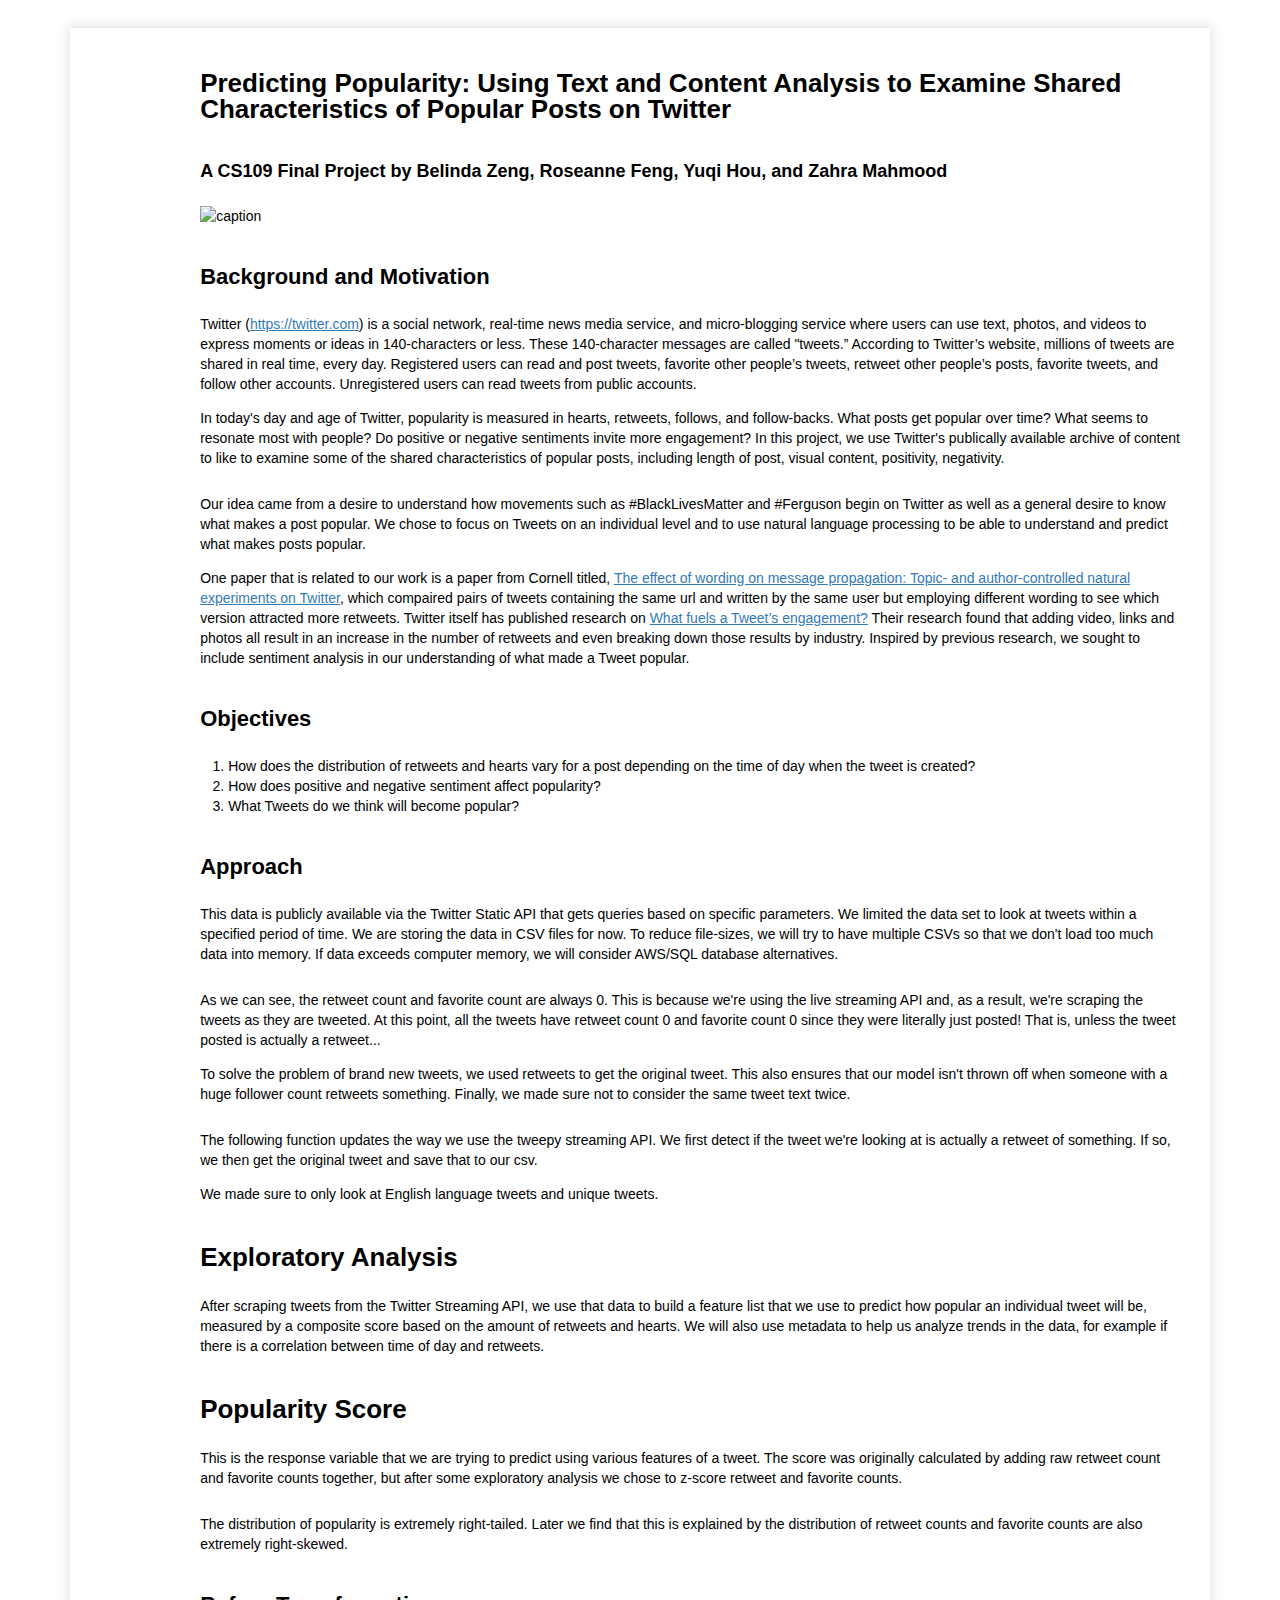
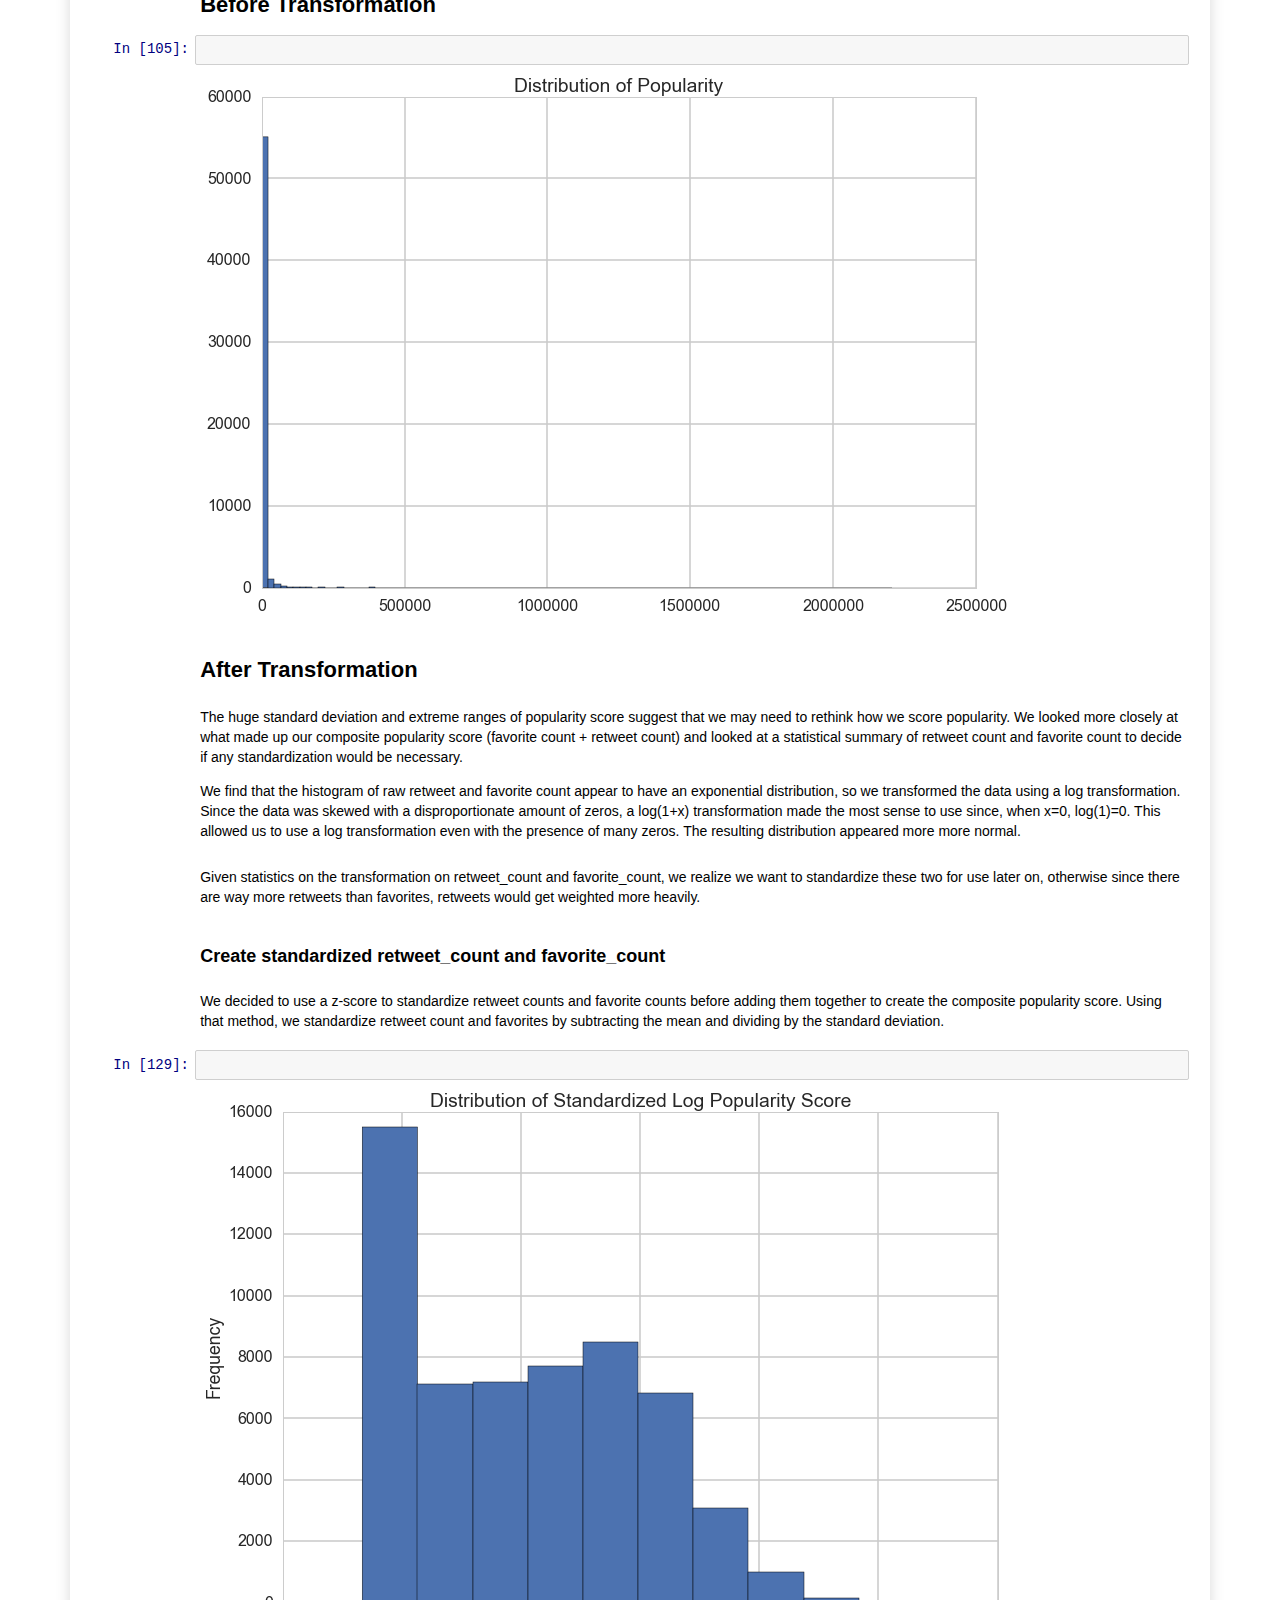
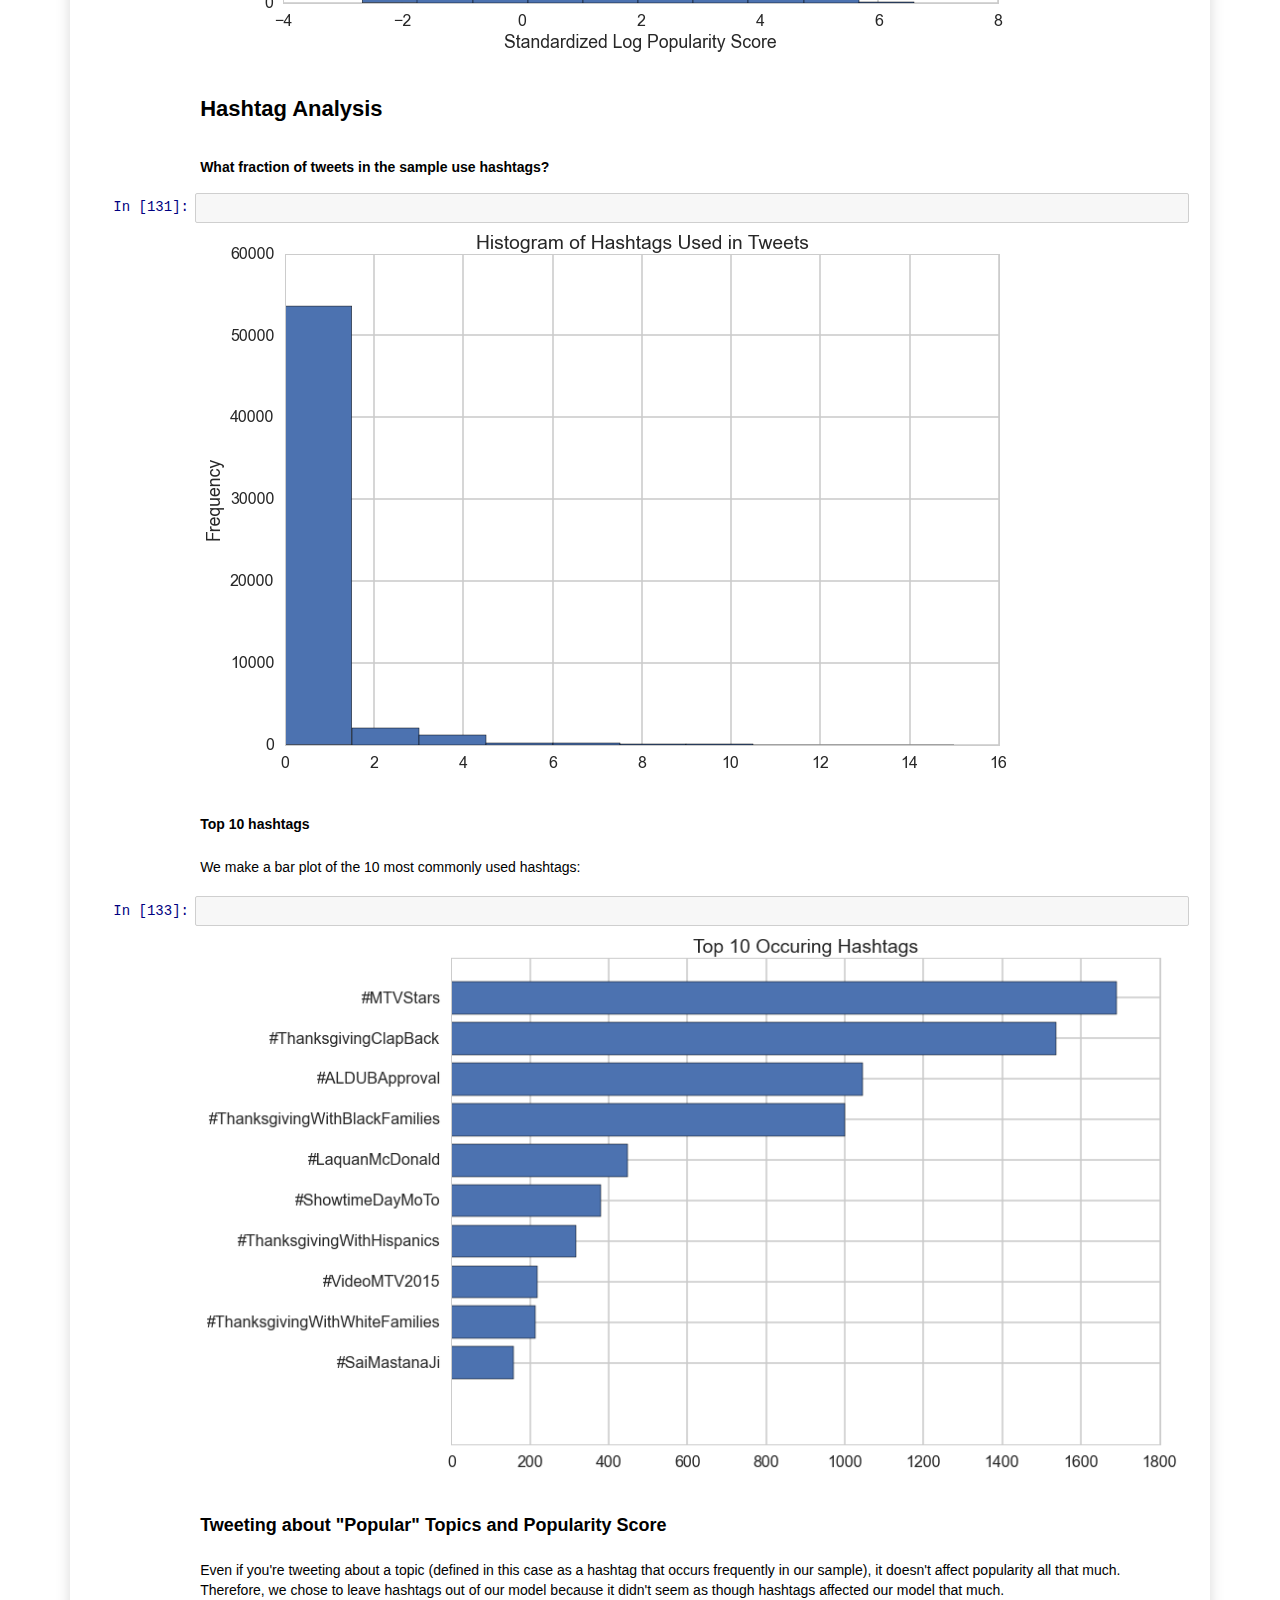
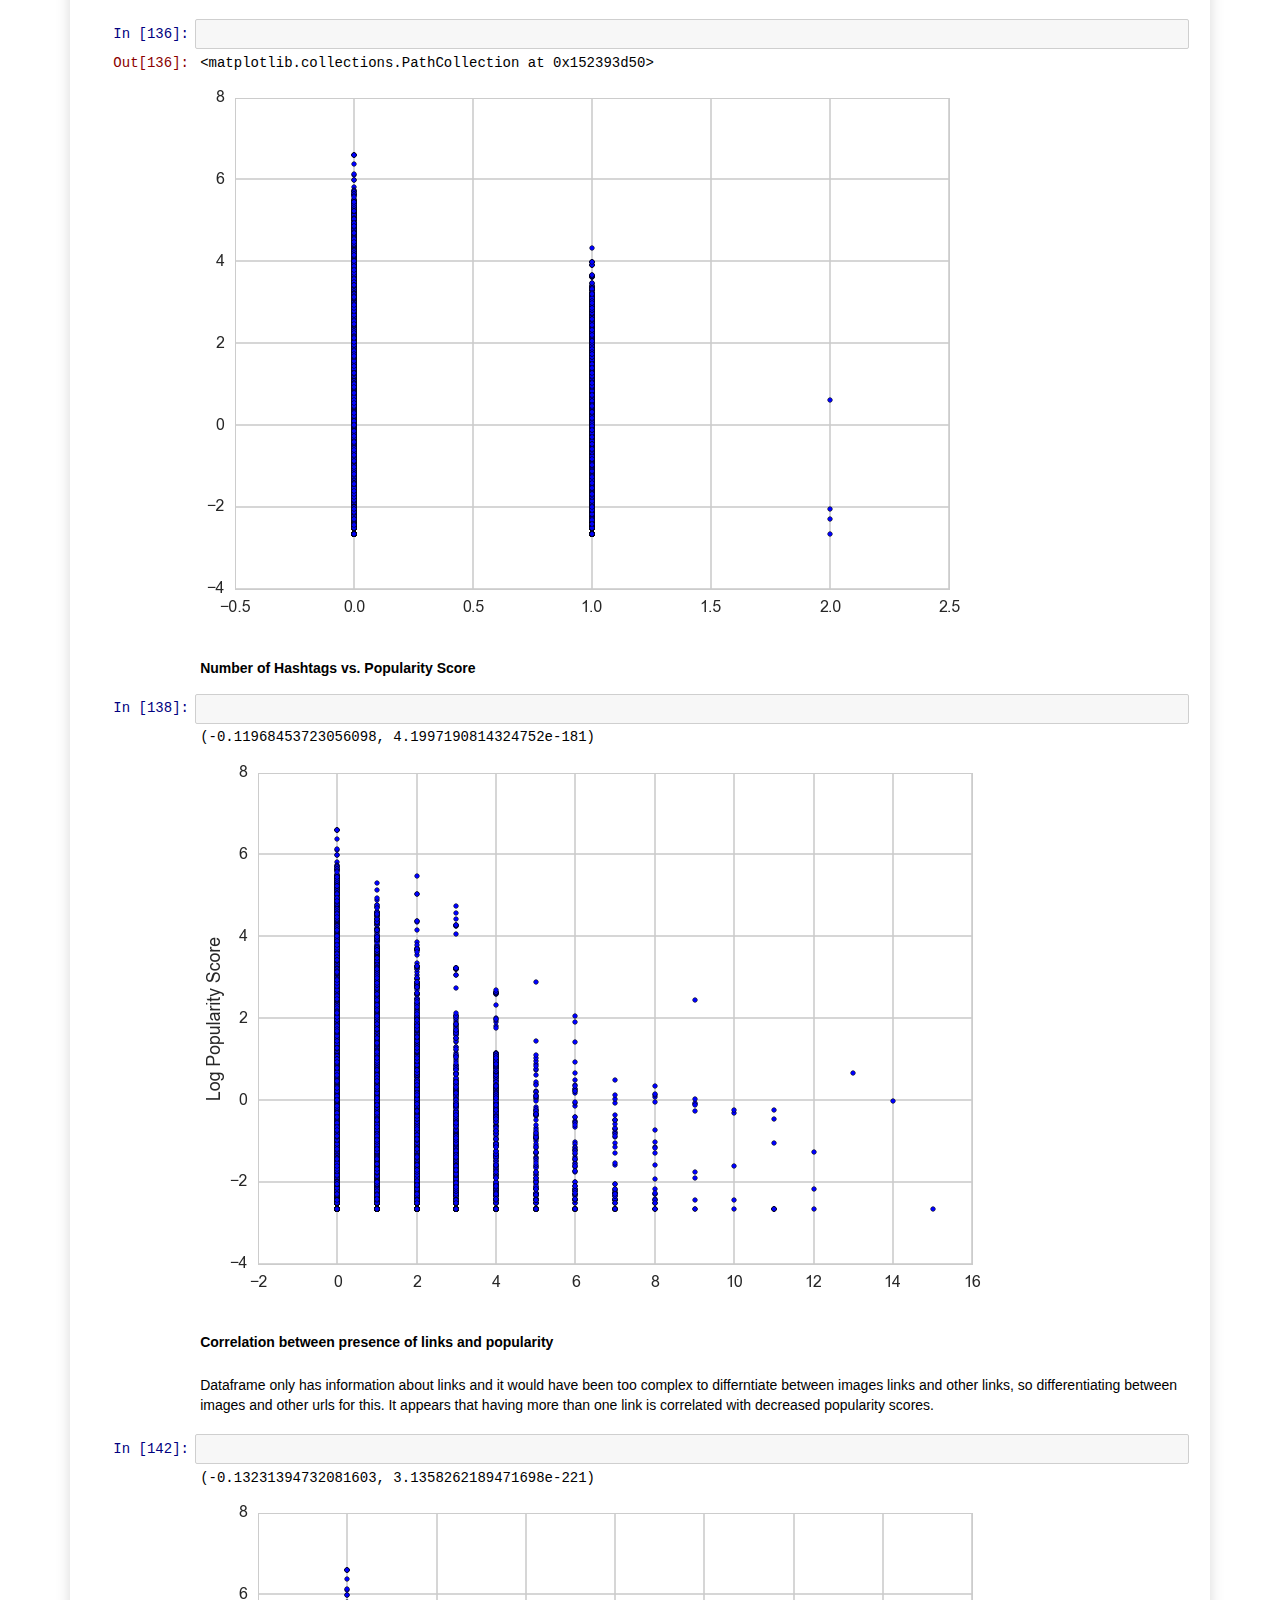
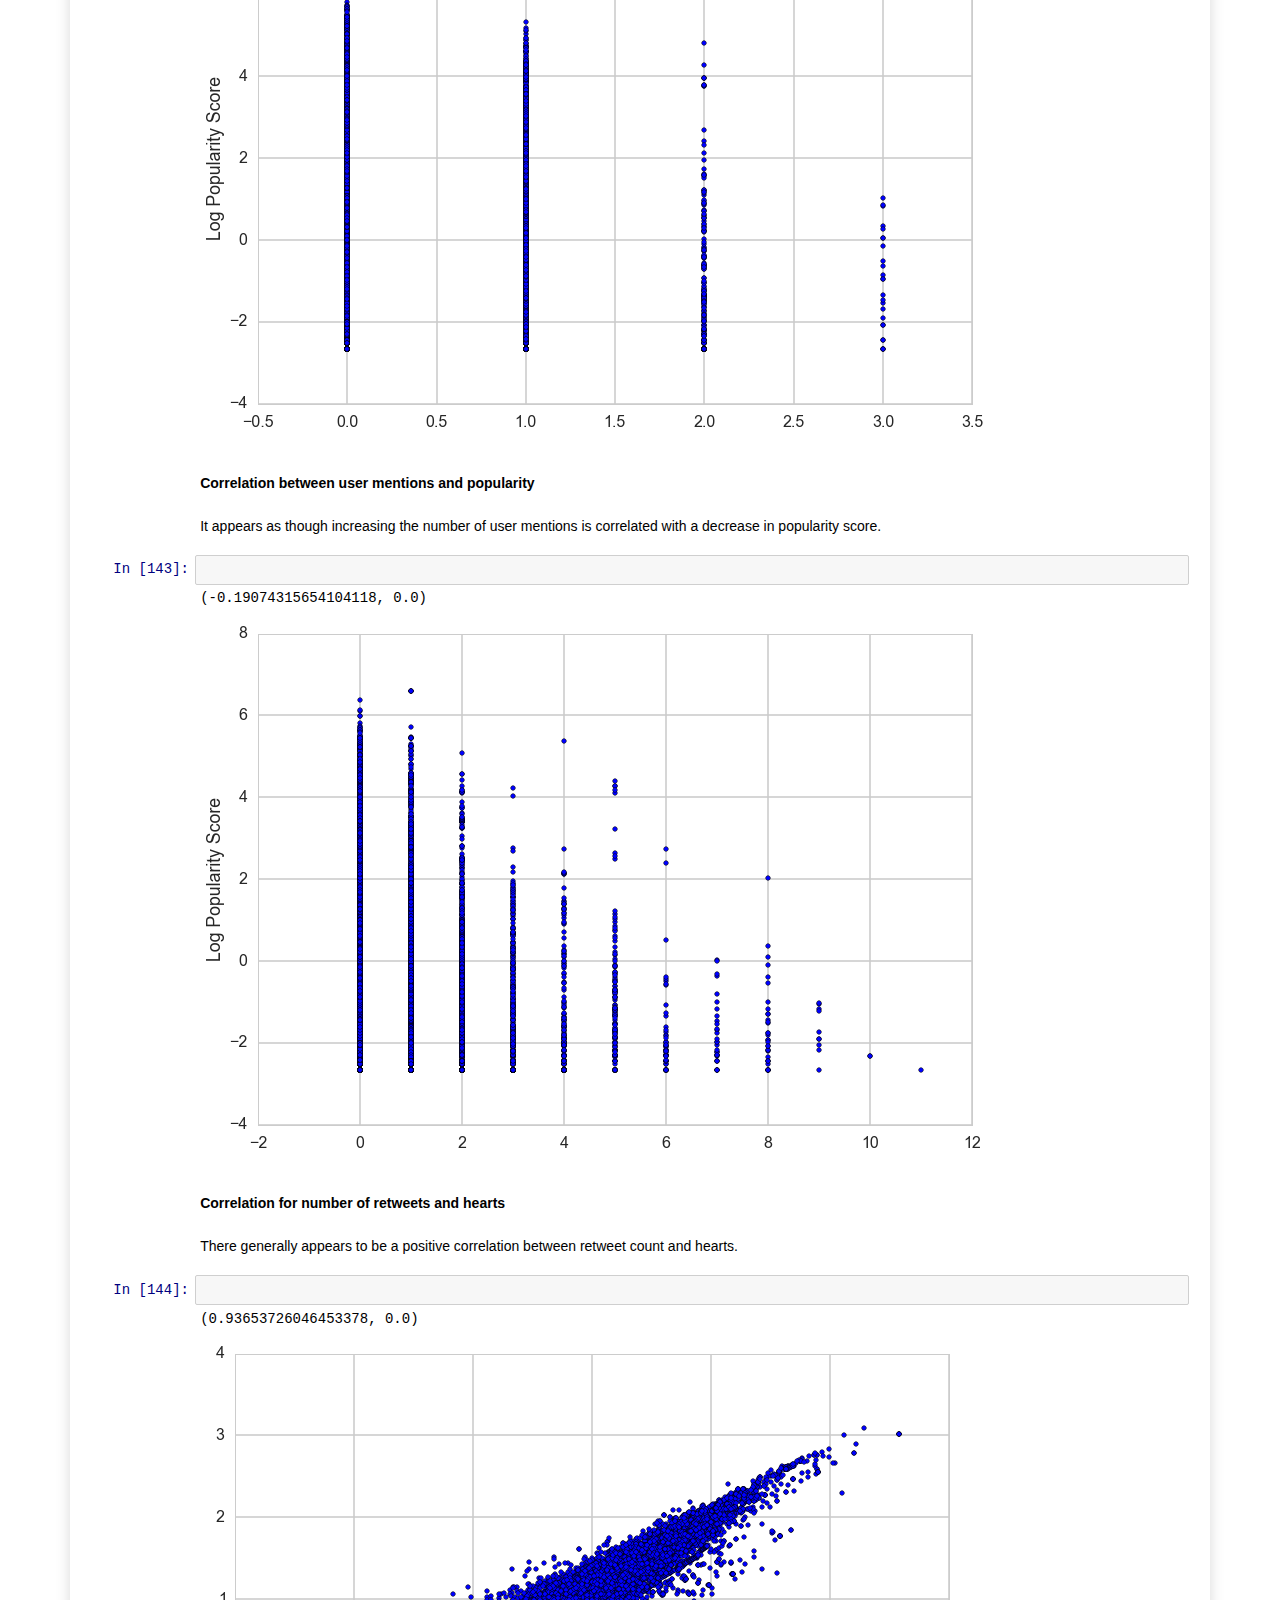
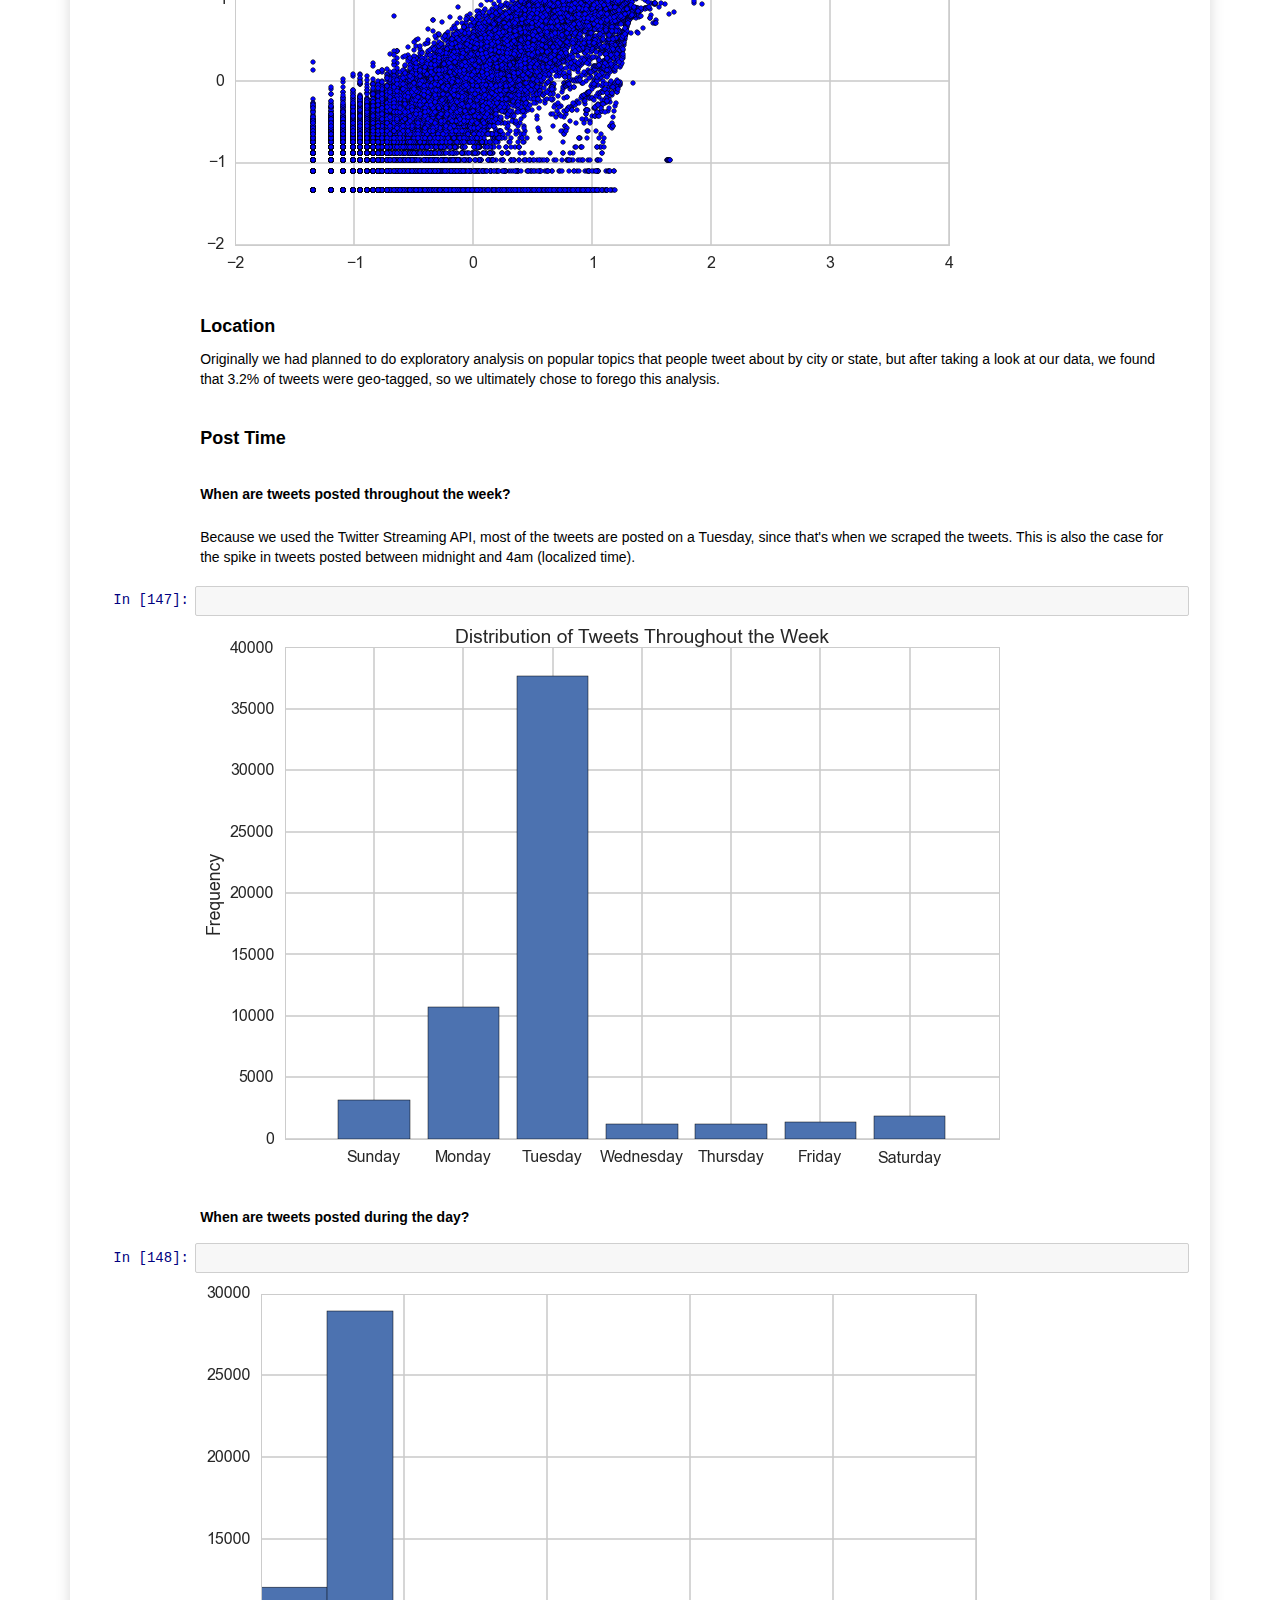
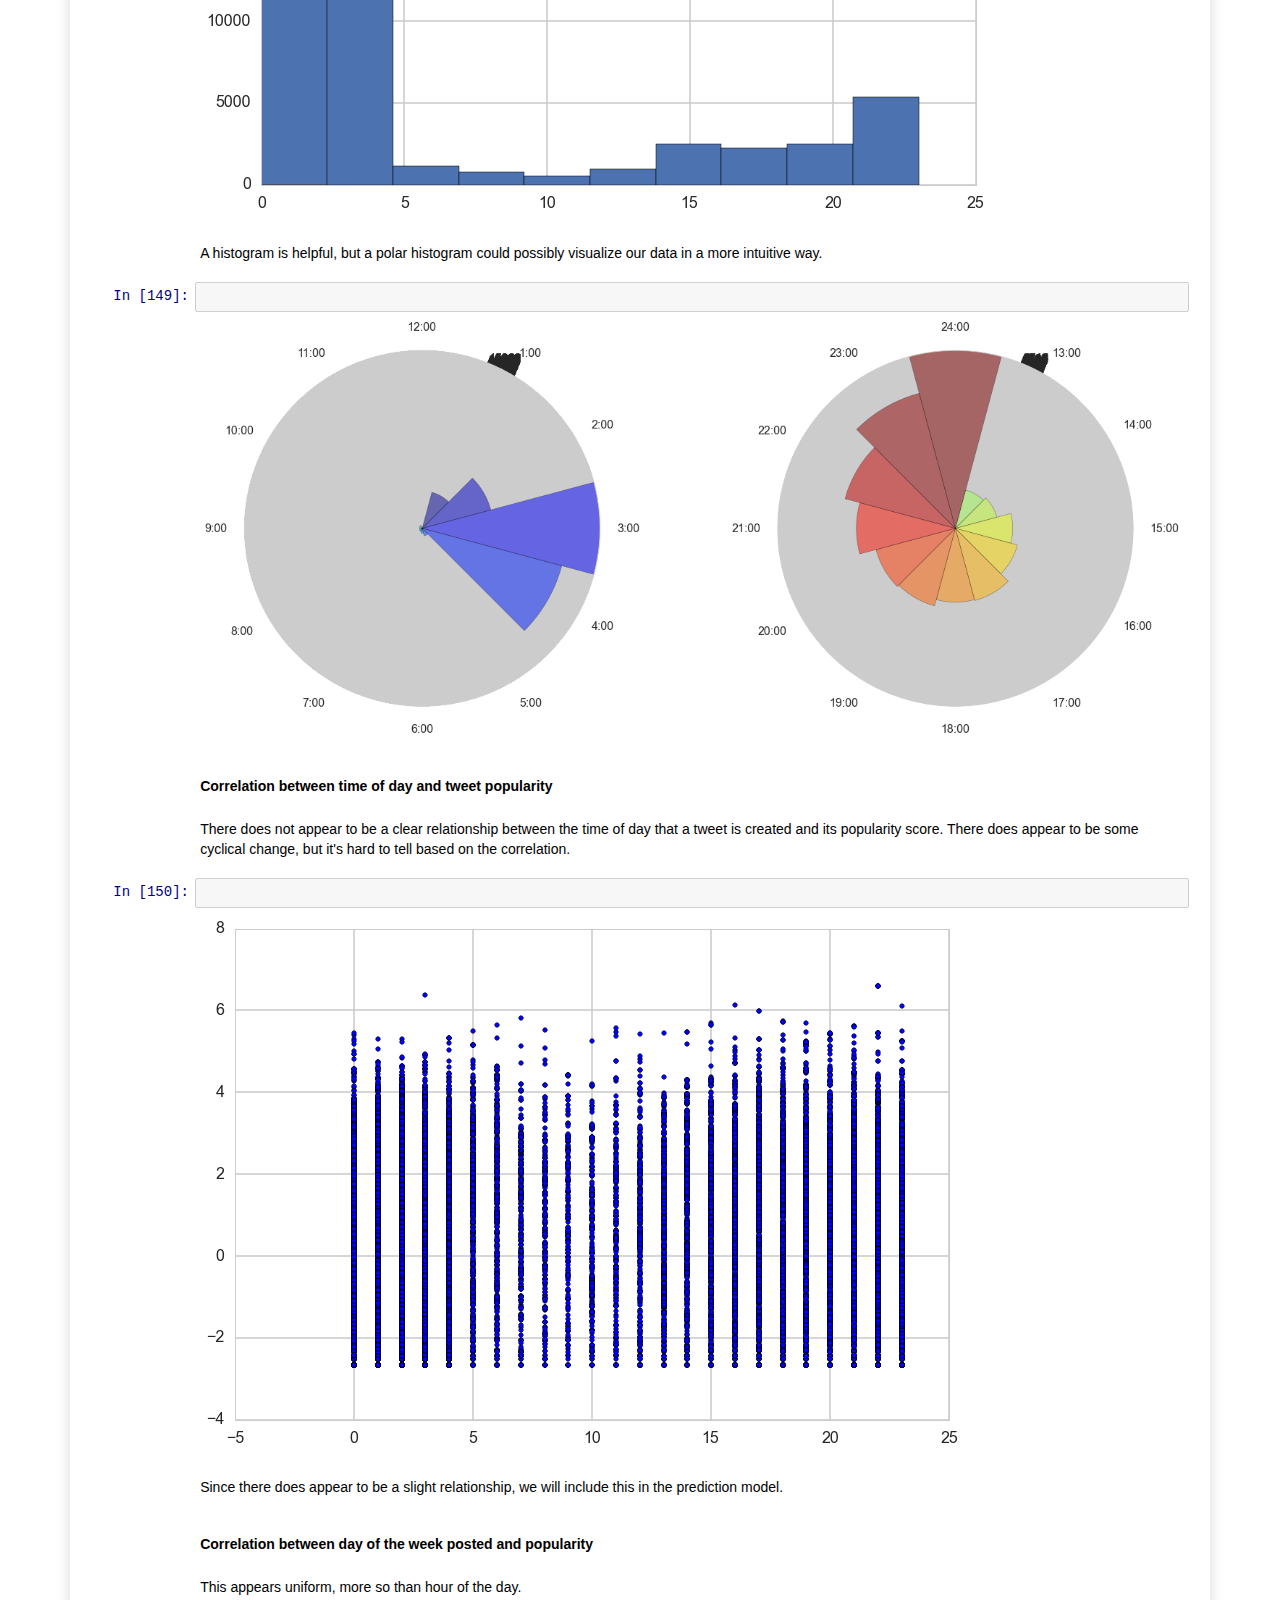
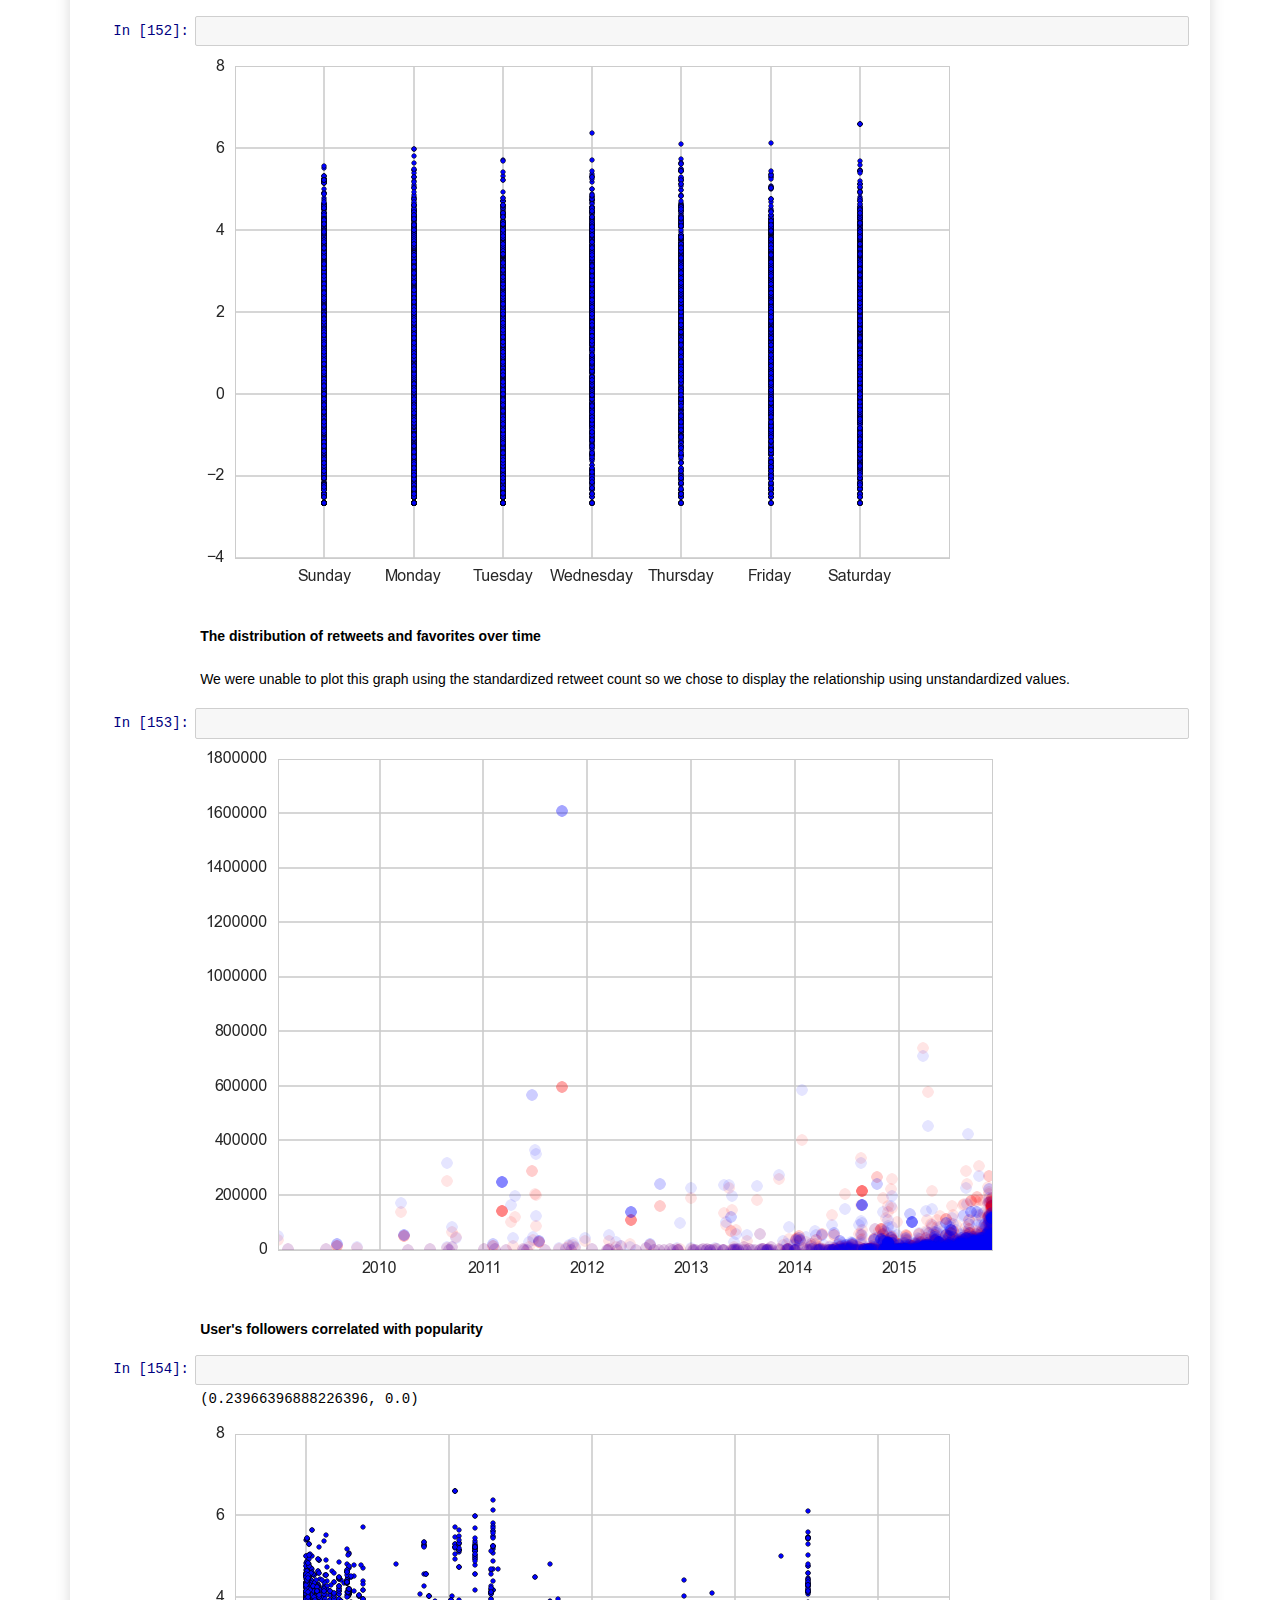
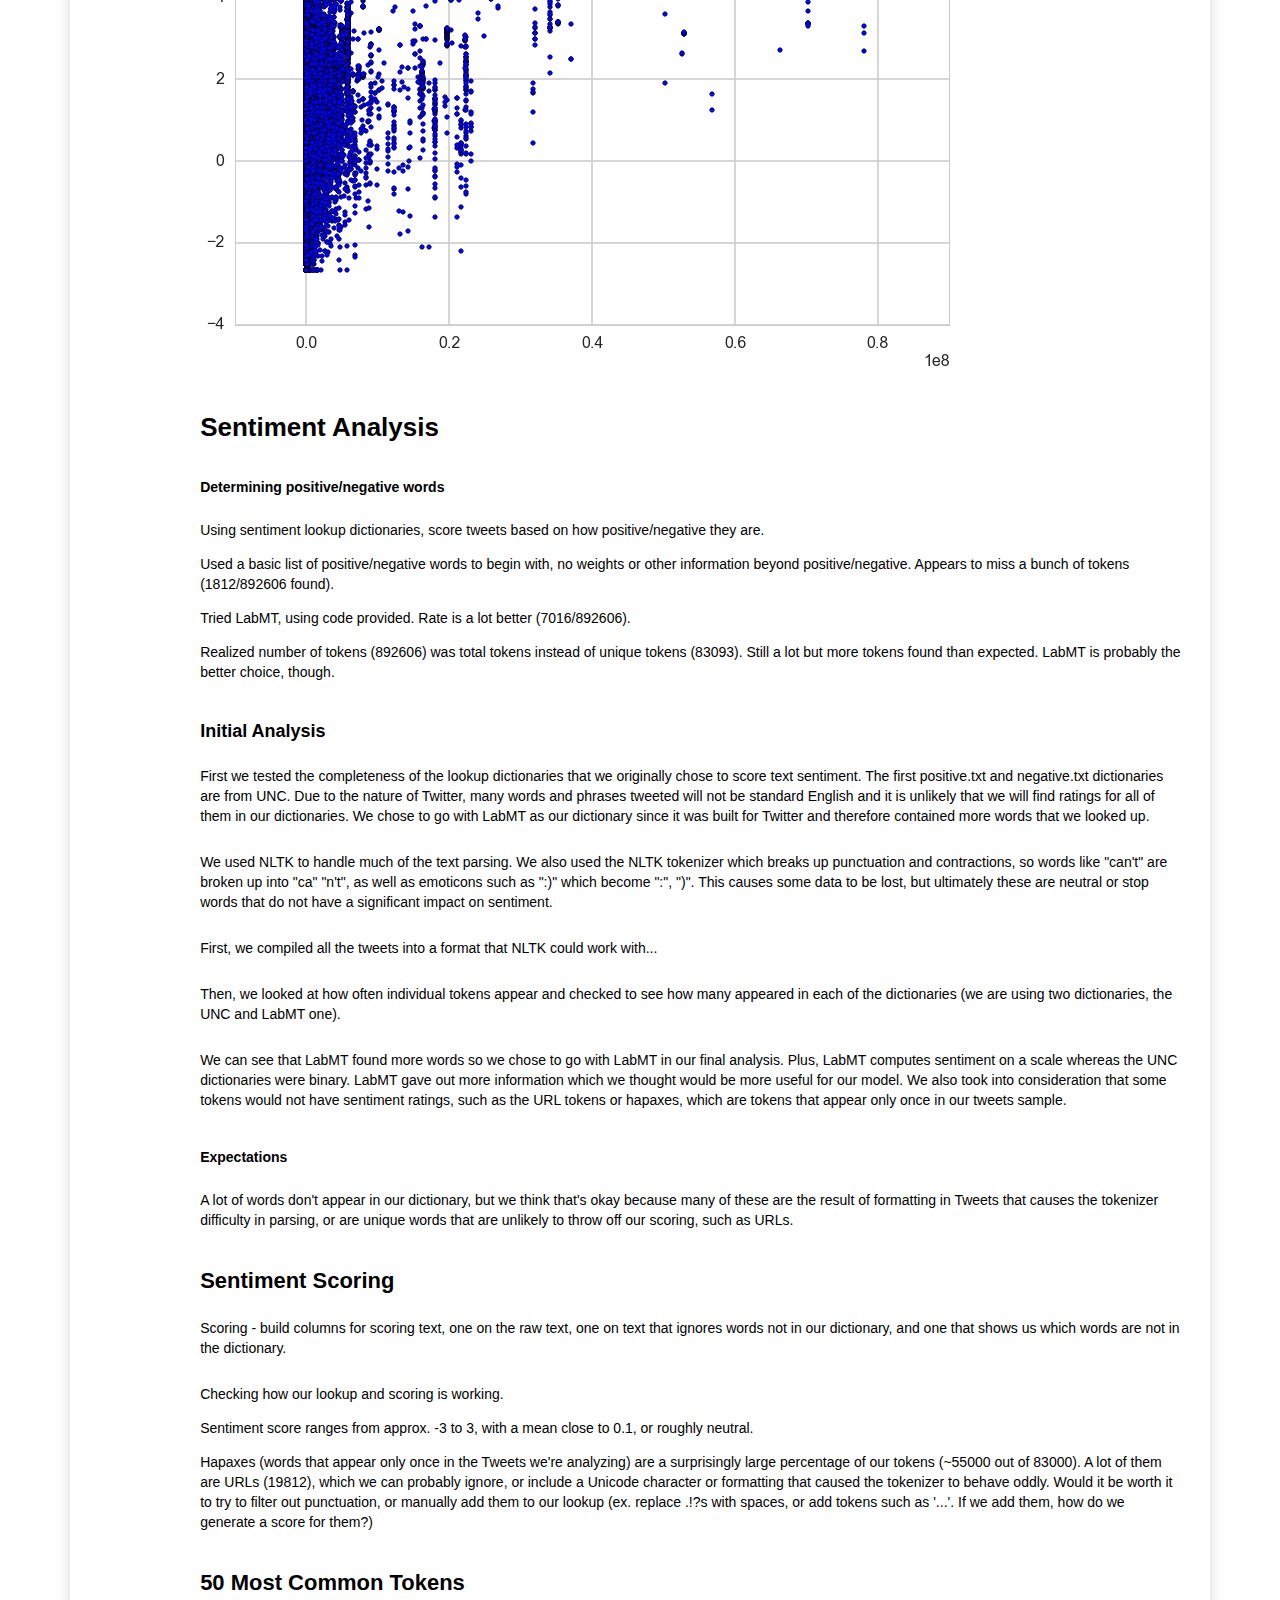
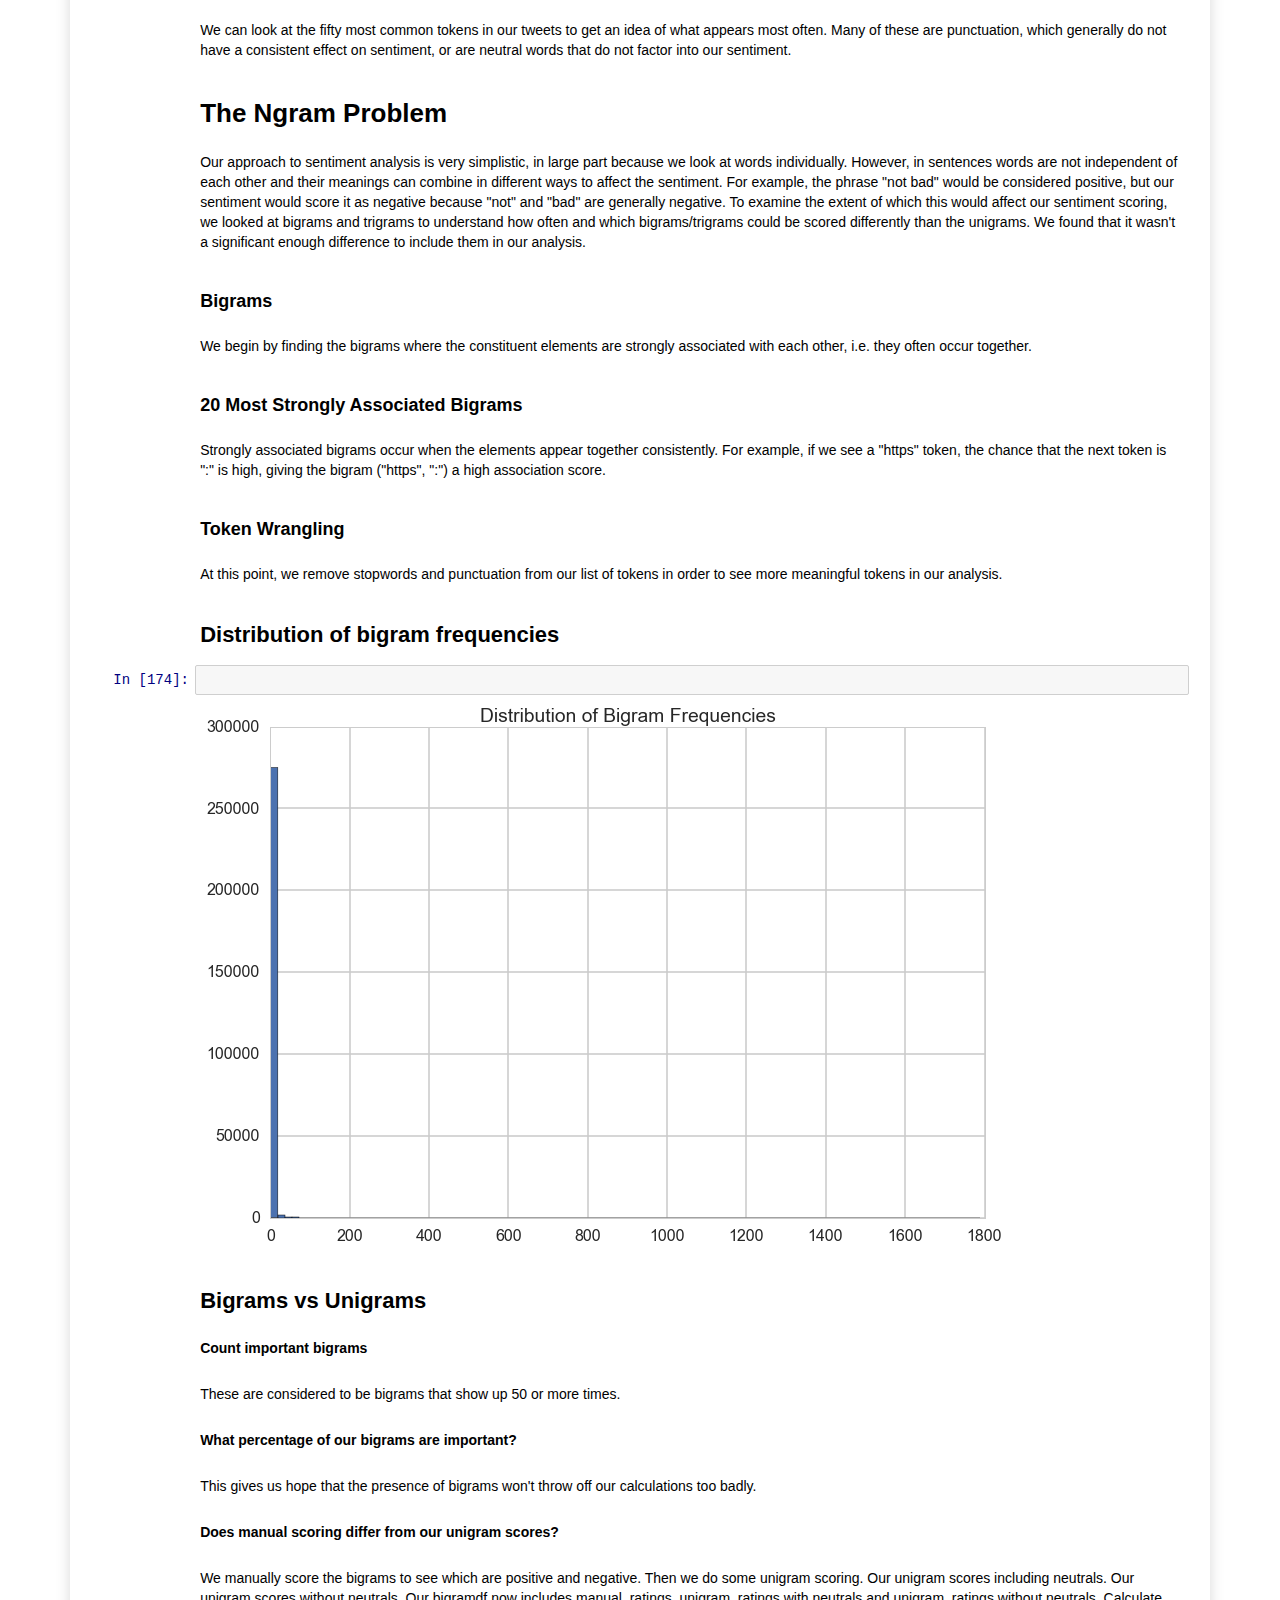
==== commit ae69570c: "adding index.html" ====
--- a/index.html
+++ b/index.html
@@ -1,7 +1,7 @@
 <!DOCTYPE html>
 <html>
 <head><meta charset="utf-8" />
-<title>goingviral</title>
+<title>index</title>
 
 <script src="https://cdnjs.cloudflare.com/ajax/libs/require.js/2.1.10/require.min.js"></script>
 <script src="https://cdnjs.cloudflare.com/ajax/libs/jquery/2.0.3/jquery.min.js"></script>
@@ -222,7 +222,9 @@
 </div>
 <div class="inner_cell">
 <div class="text_cell_render border-box-sizing rendered_html">
-<h2 id="Related-Work">Related Work<a class="anchor-link" href="#Related-Work">&#182;</a></h2>
+<p>Our idea came from a desire to understand how movements such as #BlackLivesMatter and #Ferguson begin on Twitter as well as a general desire to know what makes a post popular. We chose to focus on Tweets on an individual level and to use natural language processing to be able to understand and predict what makes posts popular.</p>
+<p>One paper that is related to our work is a paper from Cornell titled, <a href="https://chenhaot.com/pages/wording-for-propagation.html">The effect of wording on message propagation: Topic- and author-controlled natural experiments on Twitter</a>, which compaired pairs of tweets containing the same url and written by the same user but employing different wording to see which version attracted more retweets. Twitter itself has published research on <a href="https://blog.twitter.com/2014/what-fuels-a-tweets-engagement">What fuels a Tweet’s engagement?</a> Their research found that adding video, links and photos all result in an increase in the number of retweets and even breaking down those results by industry. Inspired by previous research, we sought to include sentiment analysis in our understanding of what made a Tweet popular.</p>
+
 </div>
 </div>
 </div>
@@ -231,18 +233,7 @@
 </div>
 <div class="inner_cell">
 <div class="text_cell_render border-box-sizing rendered_html">
-<p>Our idea came from a desire to understand how movements such as #BlackLivesMatter and #Ferguson begin on Twitter as well as a general desire to know what makes a post popular. We chose to focus on Tweets on an individual level and to use natural language processing to be able to understand and predict what makes posts popular.</p>
-<p>One paper that is related to our work is a paper from Cornell titled, <a href="https://chenhaot.com/pages/wording-for-propagation.html">The effect of wording on message propagation: Topic- and author-controlled natural experiments on Twitter</a>, which compaired pairs of tweets containing the same url and written by the same user but employing different wording to see which version attracted more retweets. Twitter itself has published research on <a href="https://blog.twitter.com/2014/what-fuels-a-tweets-engagement">What fuels a Tweet’s engagement?</a> Their research found that adding video, links and photos all result in an increase in the number of retweets and even breaking down those results by industry. Inspired by previous research, we sought to include sentiment analysis in our understanding of what made a Tweet popular.</p>
-
-</div>
-</div>
-</div>
-<div class="cell border-box-sizing text_cell rendered">
-<div class="prompt input_prompt">
-</div>
-<div class="inner_cell">
-<div class="text_cell_render border-box-sizing rendered_html">
-<h2 id="Initial-Questions">Initial Questions<a class="anchor-link" href="#Initial-Questions">&#182;</a></h2>
+<h2 id="Objectives">Objectives<a class="anchor-link" href="#Objectives">&#182;</a></h2>
 </div>
 </div>
 </div>
@@ -265,7 +256,7 @@
 </div>
 <div class="inner_cell">
 <div class="text_cell_render border-box-sizing rendered_html">
-<h2 id="Data">Data<a class="anchor-link" href="#Data">&#182;</a></h2>
+<h2 id="Approach">Approach<a class="anchor-link" href="#Approach">&#182;</a></h2>
 </div>
 </div>
 </div>
@@ -278,575 +269,6 @@
 
 </div>
 </div>
-</div>
-<div class="cell border-box-sizing text_cell rendered">
-<div class="prompt input_prompt">
-</div>
-<div class="inner_cell">
-<div class="text_cell_render border-box-sizing rendered_html">
-<h3 id="Scraping">Scraping<a class="anchor-link" href="#Scraping">&#182;</a></h3>
-</div>
-</div>
-</div>
-<div class="cell border-box-sizing code_cell rendered">
-<div class="input">
-<div class="prompt input_prompt">In&nbsp;[90]:</div>
-<div class="inner_cell">
-    <div class="input_area">
-<div class=" highlight hl-ipython2"><pre><span class="o">%</span><span class="k">matplotlib</span> inline
-<span class="kn">import</span> <span class="nn">numpy</span> <span class="kn">as</span> <span class="nn">np</span>
-<span class="kn">import</span> <span class="nn">scipy</span> <span class="kn">as</span> <span class="nn">sp</span>
-<span class="kn">import</span> <span class="nn">matplotlib</span> <span class="kn">as</span> <span class="nn">mpl</span>
-<span class="kn">import</span> <span class="nn">matplotlib.cm</span> <span class="kn">as</span> <span class="nn">cm</span>
-<span class="kn">import</span> <span class="nn">matplotlib.pyplot</span> <span class="kn">as</span> <span class="nn">plt</span>
-<span class="kn">import</span> <span class="nn">pandas</span> <span class="kn">as</span> <span class="nn">pd</span>
-<span class="n">pd</span><span class="o">.</span><span class="n">set_option</span><span class="p">(</span><span class="s">&#39;display.width&#39;</span><span class="p">,</span> <span class="mi">500</span><span class="p">)</span>
-<span class="n">pd</span><span class="o">.</span><span class="n">set_option</span><span class="p">(</span><span class="s">&#39;display.max_columns&#39;</span><span class="p">,</span> <span class="mi">100</span><span class="p">)</span>
-<span class="n">pd</span><span class="o">.</span><span class="n">set_option</span><span class="p">(</span><span class="s">&#39;display.notebook_repr_html&#39;</span><span class="p">,</span> <span class="bp">True</span><span class="p">)</span>
-<span class="kn">import</span> <span class="nn">seaborn</span> <span class="kn">as</span> <span class="nn">sns</span>
-<span class="n">sns</span><span class="o">.</span><span class="n">set_style</span><span class="p">(</span><span class="s">&quot;whitegrid&quot;</span><span class="p">)</span>
-<span class="n">sns</span><span class="o">.</span><span class="n">set_context</span><span class="p">(</span><span class="s">&quot;poster&quot;</span><span class="p">)</span>
-<span class="kn">import</span> <span class="nn">csv</span>
-</pre></div>
-
-</div>
-</div>
-</div>
-
-</div>
-<div class="cell border-box-sizing code_cell rendered">
-<div class="input">
-<div class="prompt input_prompt">In&nbsp;[91]:</div>
-<div class="inner_cell">
-    <div class="input_area">
-<div class=" highlight hl-ipython2"><pre><span class="kn">from</span> <span class="nn">collections</span> <span class="kn">import</span> <span class="n">Counter</span>
-<span class="kn">import</span> <span class="nn">ast</span>
-</pre></div>
-
-</div>
-</div>
-</div>
-
-</div>
-<div class="cell border-box-sizing text_cell rendered">
-<div class="prompt input_prompt">
-</div>
-<div class="inner_cell">
-<div class="text_cell_render border-box-sizing rendered_html">
-<p>Set up oauth and a app on Twitter (to getthe consumer key &amp; secret and access token and secret)</p>
-
-</div>
-</div>
-</div>
-<div class="cell border-box-sizing code_cell rendered">
-<div class="input">
-<div class="prompt input_prompt">In&nbsp;[92]:</div>
-<div class="inner_cell">
-    <div class="input_area">
-<div class=" highlight hl-ipython2"><pre><span class="c"># great resource where I got all this </span>
-<span class="c"># http://marcobonzanini.com/2015/03/02/mining-twitter-data-with-python-part-1/</span>
-
-<span class="kn">import</span> <span class="nn">tweepy</span>
-<span class="kn">import</span> <span class="nn">json</span>
-<span class="kn">from</span> <span class="nn">tweepy</span> <span class="kn">import</span> <span class="n">OAuthHandler</span>
-
-<span class="o">%</span><span class="k">run</span> api-keys.py # run any python script and load all of its data directly into the interactive namespace
- 
-<span class="n">auth</span> <span class="o">=</span> <span class="n">OAuthHandler</span><span class="p">(</span><span class="n">consumer_key</span><span class="p">,</span> <span class="n">consumer_secret</span><span class="p">)</span>
-<span class="n">auth</span><span class="o">.</span><span class="n">set_access_token</span><span class="p">(</span><span class="n">access_token</span><span class="p">,</span> <span class="n">access_secret</span><span class="p">)</span>
- 
-<span class="n">api</span> <span class="o">=</span> <span class="n">tweepy</span><span class="o">.</span><span class="n">API</span><span class="p">(</span><span class="n">auth</span><span class="p">)</span>
-</pre></div>
-
-</div>
-</div>
-</div>
-
-</div>
-<div class="cell border-box-sizing text_cell rendered">
-<div class="prompt input_prompt">
-</div>
-<div class="inner_cell">
-<div class="text_cell_render border-box-sizing rendered_html">
-<p>Our initial approach is to create a random sample that consists of 1% of tweets. This involves using tweepy and the sample call from the Twitter API.</p>
-
-</div>
-</div>
-</div>
-<div class="cell border-box-sizing text_cell rendered">
-<div class="prompt input_prompt">
-</div>
-<div class="inner_cell">
-<div class="text_cell_render border-box-sizing rendered_html">
-<div class="highlight"><pre><span class="c"># final, final version </span>
-
-<span class="kn">from</span> <span class="nn">tweepy</span> <span class="kn">import</span> <span class="n">Stream</span>
-<span class="kn">from</span> <span class="nn">tweepy.streaming</span> <span class="kn">import</span> <span class="n">StreamListener</span>
-
-<span class="c"># get retweet status</span>
-<span class="k">def</span> <span class="nf">try_retweet</span><span class="p">(</span><span class="n">status</span><span class="p">,</span> <span class="n">attribute</span><span class="p">):</span>
-    <span class="k">try</span><span class="p">:</span>
-        <span class="k">if</span> <span class="nb">getattr</span><span class="p">(</span><span class="n">status</span><span class="p">,</span> <span class="n">attribute</span><span class="p">):</span>
-            <span class="k">return</span> <span class="bp">True</span>
-    <span class="k">except</span> <span class="ne">AttributeError</span><span class="p">:</span>
-        <span class="k">return</span> <span class="bp">None</span>
-
-<span class="c"># function that tries to get attribute from object</span>
-<span class="k">def</span> <span class="nf">try_get</span><span class="p">(</span><span class="n">status</span><span class="p">,</span> <span class="n">attribute</span><span class="p">):</span>
-    <span class="k">try</span><span class="p">:</span>
-        <span class="k">return</span> <span class="nb">getattr</span><span class="p">(</span><span class="n">status</span><span class="p">,</span> <span class="n">attribute</span><span class="p">)</span><span class="o">.</span><span class="n">encode</span><span class="p">(</span><span class="s">&#39;utf-8&#39;</span><span class="p">)</span>
-    <span class="k">except</span> <span class="ne">AttributeError</span><span class="p">:</span>
-        <span class="k">return</span> <span class="bp">None</span>
-
-<span class="c"># open csv file</span>
-<span class="n">csvFile</span> <span class="o">=</span> <span class="nb">open</span><span class="p">(</span><span class="s">&#39;smallsample.csv&#39;</span><span class="p">,</span> <span class="s">&#39;a&#39;</span><span class="p">)</span>
-
-<span class="c"># create csv writer</span>
-<span class="n">csvWriter</span> <span class="o">=</span> <span class="n">csv</span><span class="o">.</span><span class="n">writer</span><span class="p">(</span><span class="n">csvFile</span><span class="p">)</span>
-
-<span class="k">class</span> <span class="nc">MyListener</span><span class="p">(</span><span class="n">StreamListener</span><span class="p">):</span>
-
-    <span class="k">def</span> <span class="nf">on_status</span><span class="p">(</span><span class="bp">self</span><span class="p">,</span> <span class="n">status</span><span class="p">):</span>
-        <span class="k">try</span><span class="p">:</span>
-            <span class="c"># save relevant components of the tweet</span>
-
-            <span class="c"># get and sanitize hashtags </span>
-            <span class="n">hashtags</span> <span class="o">=</span> <span class="n">status</span><span class="o">.</span><span class="n">entities</span><span class="p">[</span><span class="s">&#39;hashtags&#39;</span><span class="p">]</span>
-            <span class="n">hashtag_list</span> <span class="o">=</span> <span class="p">[]</span>
-            <span class="k">for</span> <span class="n">el</span> <span class="ow">in</span> <span class="n">hashtags</span><span class="p">:</span>
-                <span class="n">hashtag_list</span><span class="o">.</span><span class="n">append</span><span class="p">(</span><span class="n">el</span><span class="p">[</span><span class="s">&#39;text&#39;</span><span class="p">])</span>
-            <span class="n">hashtag_count</span> <span class="o">=</span> <span class="nb">len</span><span class="p">(</span><span class="n">hashtag_list</span><span class="p">)</span>
-
-            <span class="c"># get and sanitize urls</span>
-            <span class="n">urls</span> <span class="o">=</span> <span class="n">status</span><span class="o">.</span><span class="n">entities</span><span class="p">[</span><span class="s">&#39;urls&#39;</span><span class="p">]</span>
-            <span class="n">url_list</span> <span class="o">=</span> <span class="p">[]</span>
-            <span class="k">for</span> <span class="n">el</span> <span class="ow">in</span> <span class="n">urls</span><span class="p">:</span>
-                <span class="n">url_list</span><span class="o">.</span><span class="n">append</span><span class="p">(</span><span class="n">el</span><span class="p">[</span><span class="s">&#39;url&#39;</span><span class="p">])</span>
-            <span class="n">url_count</span> <span class="o">=</span> <span class="nb">len</span><span class="p">(</span><span class="n">url_list</span><span class="p">)</span>
-
-            <span class="c"># get and sanitize user_mentions</span>
-            <span class="n">user_mentions</span> <span class="o">=</span> <span class="n">status</span><span class="o">.</span><span class="n">entities</span><span class="p">[</span><span class="s">&#39;user_mentions&#39;</span><span class="p">]</span>
-            <span class="n">mention_list</span> <span class="o">=</span> <span class="p">[]</span>
-            <span class="k">for</span> <span class="n">el</span> <span class="ow">in</span> <span class="n">user_mentions</span><span class="p">:</span>
-                <span class="n">mention_list</span><span class="o">.</span><span class="n">append</span><span class="p">(</span><span class="n">el</span><span class="p">[</span><span class="s">&#39;screen_name&#39;</span><span class="p">])</span>
-            <span class="n">mention_count</span> <span class="o">=</span> <span class="nb">len</span><span class="p">(</span><span class="n">mention_list</span><span class="p">)</span>
-            <span class="c"># save it all as a tweet</span>
-            <span class="n">tweet</span> <span class="o">=</span> <span class="p">[</span><span class="n">status</span><span class="o">.</span><span class="n">created_at</span><span class="p">,</span> <span class="n">status</span><span class="o">.</span><span class="n">text</span><span class="o">.</span><span class="n">encode</span><span class="p">(</span><span class="s">&#39;utf-8&#39;</span><span class="p">),</span> <span class="n">status</span><span class="o">.</span><span class="n">place</span><span class="p">,</span> <span class="n">status</span><span class="o">.</span><span class="n">lang</span><span class="p">,</span> <span class="n">status</span><span class="o">.</span><span class="n">coordinates</span><span class="p">,</span> 
-              <span class="n">hashtag_list</span><span class="p">,</span> <span class="n">url_list</span><span class="p">,</span> <span class="n">mention_list</span><span class="p">,</span> 
-              <span class="n">hashtag_count</span><span class="p">,</span> <span class="n">url_count</span><span class="p">,</span> <span class="n">mention_count</span><span class="p">,</span> 
-              <span class="n">try_get</span><span class="p">(</span><span class="n">status</span><span class="p">,</span> <span class="s">&#39;possibly_sensitive&#39;</span><span class="p">),</span>
-              <span class="n">status</span><span class="o">.</span><span class="n">favorite_count</span><span class="p">,</span> <span class="n">status</span><span class="o">.</span><span class="n">favorited</span><span class="p">,</span> <span class="n">status</span><span class="o">.</span><span class="n">retweet_count</span><span class="p">,</span> <span class="n">status</span><span class="o">.</span><span class="n">retweeted</span><span class="p">,</span> 
-              <span class="n">try_retweet</span><span class="p">(</span><span class="n">status</span><span class="p">,</span><span class="s">&#39;retweeted_status&#39;</span><span class="p">),</span> 
-              <span class="n">try_get</span><span class="p">(</span><span class="n">status</span><span class="o">.</span><span class="n">user</span><span class="p">,</span> <span class="s">&#39;statuses_count&#39;</span><span class="p">),</span> 
-              <span class="n">try_get</span><span class="p">(</span><span class="n">status</span><span class="o">.</span><span class="n">user</span><span class="p">,</span> <span class="s">&#39;favourites_count&#39;</span><span class="p">),</span> 
-              <span class="n">try_get</span><span class="p">(</span><span class="n">status</span><span class="o">.</span><span class="n">user</span><span class="p">,</span> <span class="s">&#39;followers_count&#39;</span><span class="p">),</span>
-              <span class="n">try_get</span><span class="p">(</span><span class="n">status</span><span class="o">.</span><span class="n">user</span><span class="p">,</span> <span class="s">&#39;description&#39;</span><span class="p">),</span>
-              <span class="n">try_get</span><span class="p">(</span><span class="n">status</span><span class="o">.</span><span class="n">user</span><span class="p">,</span> <span class="s">&#39;location&#39;</span><span class="p">)]</span>
-
-            <span class="c"># write to csv</span>
-            <span class="n">csvWriter</span><span class="o">.</span><span class="n">writerow</span><span class="p">(</span><span class="n">tweet</span><span class="p">)</span>
-        <span class="k">except</span> <span class="ne">BaseException</span> <span class="k">as</span> <span class="n">e</span><span class="p">:</span>
-            <span class="k">print</span><span class="p">(</span><span class="s">&quot;Error on_data: </span><span class="si">%s</span><span class="s">&quot;</span> <span class="o">%</span> <span class="nb">str</span><span class="p">(</span><span class="n">e</span><span class="p">))</span>
-        <span class="k">return</span> <span class="bp">True</span>
-
-    <span class="c"># tell us if there&#39;s an error</span>
-    <span class="k">def</span> <span class="nf">on_error</span><span class="p">(</span><span class="bp">self</span><span class="p">,</span> <span class="n">status</span><span class="p">):</span>
-        <span class="k">print</span><span class="p">(</span><span class="n">status</span><span class="p">)</span>
-        <span class="k">return</span> <span class="bp">True</span>
-
-<span class="n">twitter_stream</span> <span class="o">=</span> <span class="n">Stream</span><span class="p">(</span><span class="n">auth</span><span class="p">,</span> <span class="n">MyListener</span><span class="p">())</span>
-<span class="n">twitter_stream</span><span class="o">.</span><span class="n">sample</span><span class="p">()</span>
-</pre></div>
-
-</div>
-</div>
-</div>
-<div class="cell border-box-sizing text_cell rendered">
-<div class="prompt input_prompt">
-</div>
-<div class="inner_cell">
-<div class="text_cell_render border-box-sizing rendered_html">
-<p>From this point on, analysis will be done on previously scraped tweets, and there is no need to run the above scraping code.</p>
-
-</div>
-</div>
-</div>
-<div class="cell border-box-sizing code_cell rendered">
-<div class="input">
-<div class="prompt input_prompt">In&nbsp;[93]:</div>
-<div class="inner_cell">
-    <div class="input_area">
-<div class=" highlight hl-ipython2"><pre><span class="n">tweetdf_small</span><span class="o">=</span><span class="n">pd</span><span class="o">.</span><span class="n">read_csv</span><span class="p">(</span><span class="s">&quot;tempdata/smallsample.csv&quot;</span><span class="p">,</span> <span class="n">names</span><span class="o">=</span><span class="p">[</span><span class="s">&quot;created_at&quot;</span><span class="p">,</span> <span class="s">&quot;text&quot;</span><span class="p">,</span> <span class="s">&quot;place&quot;</span><span class="p">,</span> <span class="s">&quot;lang&quot;</span><span class="p">,</span> <span class="s">&quot;coordinates&quot;</span><span class="p">,</span>
-                                       <span class="s">&quot;hashtags&quot;</span><span class="p">,</span> <span class="s">&quot;urls&quot;</span><span class="p">,</span> <span class="s">&quot;user_mentions&quot;</span><span class="p">,</span> 
-                                       <span class="s">&quot;hashtag_count&quot;</span><span class="p">,</span> <span class="s">&quot;url_count&quot;</span><span class="p">,</span> <span class="s">&quot;mention_count&quot;</span><span class="p">,</span>
-                                       <span class="s">&quot;possibly_sensitive&quot;</span><span class="p">,</span> 
-                                       <span class="s">&quot;favorite_count&quot;</span><span class="p">,</span> <span class="s">&quot;favorited&quot;</span><span class="p">,</span> <span class="s">&quot;retweet_count&quot;</span><span class="p">,</span> <span class="s">&quot;retweeted&quot;</span><span class="p">,</span>
-                                       <span class="s">&quot;retweeted_status&quot;</span><span class="p">,</span> <span class="s">&quot;user_statuses_count&quot;</span><span class="p">,</span> <span class="s">&quot;user_favorites_count&quot;</span><span class="p">,</span>
-                                       <span class="s">&quot;user_follower_count&quot;</span><span class="p">,</span> <span class="s">&quot;user_description&quot;</span><span class="p">,</span> <span class="s">&quot;user_location&quot;</span><span class="p">])</span>
-<span class="n">tweetdf_small</span><span class="o">.</span><span class="n">head</span><span class="p">(</span><span class="mi">10</span><span class="p">)</span>
-</pre></div>
-
-</div>
-</div>
-</div>
-
-<div class="output_wrapper">
-<div class="output">
-
-
-<div class="output_area"><div class="prompt output_prompt">Out[93]:</div>
-
-<div class="output_html rendered_html output_subarea output_execute_result">
-<div>
-<table border="1" class="dataframe">
-  <thead>
-    <tr style="text-align: right;">
-      <th></th>
-      <th>created_at</th>
-      <th>text</th>
-      <th>place</th>
-      <th>lang</th>
-      <th>coordinates</th>
-      <th>hashtags</th>
-      <th>urls</th>
-      <th>user_mentions</th>
-      <th>hashtag_count</th>
-      <th>url_count</th>
-      <th>mention_count</th>
-      <th>possibly_sensitive</th>
-      <th>favorite_count</th>
-      <th>favorited</th>
-      <th>retweet_count</th>
-      <th>retweeted</th>
-      <th>retweeted_status</th>
-      <th>user_statuses_count</th>
-      <th>user_favorites_count</th>
-      <th>user_follower_count</th>
-      <th>user_description</th>
-      <th>user_location</th>
-    </tr>
-  </thead>
-  <tbody>
-    <tr>
-      <th>0</th>
-      <td>2015-11-24 21:24:41</td>
-      <td>RT @AcWgst: Reminds me of the fairytail~♡ Matt...</td>
-      <td>NaN</td>
-      <td>en</td>
-      <td>NaN</td>
-      <td>[]</td>
-      <td>[]</td>
-      <td>[u'AcWgst']</td>
-      <td>0</td>
-      <td>0</td>
-      <td>1</td>
-      <td>NaN</td>
-      <td>0</td>
-      <td>False</td>
-      <td>0</td>
-      <td>False</td>
-      <td>True</td>
-      <td>NaN</td>
-      <td>NaN</td>
-      <td>NaN</td>
-      <td>I love music, art, history, current events, WD...</td>
-      <td>California</td>
-    </tr>
-    <tr>
-      <th>1</th>
-      <td>2015-11-24 21:24:41</td>
-      <td>ドラゴンスラッシュってスマホゲーらしいのだけれどスクリーンショットだけを見てるとほんとヴァニ...</td>
-      <td>NaN</td>
-      <td>ja</td>
-      <td>NaN</td>
-      <td>[]</td>
-      <td>[]</td>
-      <td>[]</td>
-      <td>0</td>
-      <td>0</td>
-      <td>0</td>
-      <td>NaN</td>
-      <td>0</td>
-      <td>False</td>
-      <td>0</td>
-      <td>False</td>
-      <td>NaN</td>
-      <td>NaN</td>
-      <td>NaN</td>
-      <td>NaN</td>
-      <td>NaN</td>
-      <td>県北</td>
-    </tr>
-    <tr>
-      <th>2</th>
-      <td>2015-11-24 21:24:41</td>
-      <td>やられたでや\n石神さん状態w</td>
-      <td>NaN</td>
-      <td>ja</td>
-      <td>NaN</td>
-      <td>[]</td>
-      <td>[]</td>
-      <td>[]</td>
-      <td>0</td>
-      <td>0</td>
-      <td>0</td>
-      <td>NaN</td>
-      <td>0</td>
-      <td>False</td>
-      <td>0</td>
-      <td>False</td>
-      <td>NaN</td>
-      <td>NaN</td>
-      <td>NaN</td>
-      <td>NaN</td>
-      <td>味楽一条通り店。時々有明 故に我はエロティカセブン</td>
-      <td>土田 みさと</td>
-    </tr>
-    <tr>
-      <th>3</th>
-      <td>2015-11-24 21:24:41</td>
-      <td>#UKVOTY1D #MTVStars One Direction (MARO) Nicki...</td>
-      <td>NaN</td>
-      <td>sl</td>
-      <td>NaN</td>
-      <td>[u'UKVOTY1D', u'MTVStars']</td>
-      <td>[]</td>
-      <td>[]</td>
-      <td>2</td>
-      <td>0</td>
-      <td>0</td>
-      <td>NaN</td>
-      <td>0</td>
-      <td>False</td>
-      <td>0</td>
-      <td>False</td>
-      <td>NaN</td>
-      <td>NaN</td>
-      <td>NaN</td>
-      <td>NaN</td>
-      <td>NaN</td>
-      <td>NaN</td>
-    </tr>
-    <tr>
-      <th>4</th>
-      <td>2015-11-24 21:24:41</td>
-      <td>RT @WhylmSingle: I WILL LOOK FOR YOU, I WILL F...</td>
-      <td>NaN</td>
-      <td>en</td>
-      <td>NaN</td>
-      <td>[]</td>
-      <td>[]</td>
-      <td>[u'WhylmSingle']</td>
-      <td>0</td>
-      <td>0</td>
-      <td>1</td>
-      <td>NaN</td>
-      <td>0</td>
-      <td>False</td>
-      <td>0</td>
-      <td>False</td>
-      <td>True</td>
-      <td>NaN</td>
-      <td>NaN</td>
-      <td>NaN</td>
-      <td>Electronic music producer/vocalist, PR/AR mana...</td>
-      <td>Miami, FL</td>
-    </tr>
-    <tr>
-      <th>5</th>
-      <td>2015-11-24 21:24:41</td>
-      <td>RT @higeorgeshelley: If u guys vote enough ton...</td>
-      <td>NaN</td>
-      <td>en</td>
-      <td>NaN</td>
-      <td>[]</td>
-      <td>[]</td>
-      <td>[u'higeorgeshelley']</td>
-      <td>0</td>
-      <td>0</td>
-      <td>1</td>
-      <td>NaN</td>
-      <td>0</td>
-      <td>False</td>
-      <td>0</td>
-      <td>False</td>
-      <td>True</td>
-      <td>NaN</td>
-      <td>NaN</td>
-      <td>NaN</td>
-      <td>I wanna runaway...</td>
-      <td>my own little world</td>
-    </tr>
-    <tr>
-      <th>6</th>
-      <td>2015-11-24 21:24:41</td>
-      <td>I Been Sleeping On @gilliedakid He 🔥</td>
-      <td>NaN</td>
-      <td>en</td>
-      <td>NaN</td>
-      <td>[]</td>
-      <td>[]</td>
-      <td>[u'gilliedakid']</td>
-      <td>0</td>
-      <td>0</td>
-      <td>1</td>
-      <td>NaN</td>
-      <td>0</td>
-      <td>False</td>
-      <td>0</td>
-      <td>False</td>
-      <td>NaN</td>
-      <td>NaN</td>
-      <td>NaN</td>
-      <td>NaN</td>
-      <td>FMOI @quicktriggap Blessed Basketball Bigman S...</td>
-      <td>Philly</td>
-    </tr>
-    <tr>
-      <th>7</th>
-      <td>2015-11-24 21:24:41</td>
-      <td>RT @awwmyloueh: @izaynie93 I'm proud of you!</td>
-      <td>NaN</td>
-      <td>en</td>
-      <td>NaN</td>
-      <td>[]</td>
-      <td>[]</td>
-      <td>[u'awwmyloueh', u'izaynie93']</td>
-      <td>0</td>
-      <td>0</td>
-      <td>2</td>
-      <td>NaN</td>
-      <td>0</td>
-      <td>False</td>
-      <td>0</td>
-      <td>False</td>
-      <td>True</td>
-      <td>NaN</td>
-      <td>NaN</td>
-      <td>NaN</td>
-      <td>sometimes I add too little milk to my coffee a...</td>
-      <td>zquad ◡̈</td>
-    </tr>
-    <tr>
-      <th>8</th>
-      <td>2015-11-24 21:24:41</td>
-      <td>RT @CaronPeirson: @CleanDropMobile Let's clink...</td>
-      <td>NaN</td>
-      <td>en</td>
-      <td>NaN</td>
-      <td>[u'DigiBlogChat']</td>
-      <td>[]</td>
-      <td>[u'CaronPeirson', u'CleanDropMobile']</td>
-      <td>1</td>
-      <td>0</td>
-      <td>2</td>
-      <td>NaN</td>
-      <td>0</td>
-      <td>False</td>
-      <td>0</td>
-      <td>False</td>
-      <td>True</td>
-      <td>NaN</td>
-      <td>NaN</td>
-      <td>NaN</td>
-      <td>CleanDrop  a mobile app for #foodies who deman...</td>
-      <td>USA</td>
-    </tr>
-    <tr>
-      <th>9</th>
-      <td>2015-11-24 21:24:41</td>
-      <td>RT @JosAntonioNez: Dentro de 1 mes todo el mun...</td>
-      <td>NaN</td>
-      <td>es</td>
-      <td>NaN</td>
-      <td>[]</td>
-      <td>[]</td>
-      <td>[u'JosAntonioNez']</td>
-      <td>0</td>
-      <td>0</td>
-      <td>1</td>
-      <td>NaN</td>
-      <td>0</td>
-      <td>False</td>
-      <td>0</td>
-      <td>False</td>
-      <td>True</td>
-      <td>NaN</td>
-      <td>NaN</td>
-      <td>NaN</td>
-      <td>Del 97. Hermana de la Macarena. Auxiliar de En...</td>
-      <td>NaN</td>
-    </tr>
-  </tbody>
-</table>
-</div>
-</div>
-
-</div>
-
-</div>
-</div>
-
-</div>
-<div class="cell border-box-sizing code_cell rendered">
-<div class="input">
-<div class="prompt input_prompt">In&nbsp;[94]:</div>
-<div class="inner_cell">
-    <div class="input_area">
-<div class=" highlight hl-ipython2"><pre><span class="n">tweetdf_small</span><span class="o">.</span><span class="n">shape</span>
-</pre></div>
-
-</div>
-</div>
-</div>
-
-<div class="output_wrapper">
-<div class="output">
-
-
-<div class="output_area"><div class="prompt output_prompt">Out[94]:</div>
-
-
-<div class="output_text output_subarea output_execute_result">
-<pre>(52766, 22)</pre>
-</div>
-
-</div>
-
-</div>
-</div>
-
-</div>
-<div class="cell border-box-sizing code_cell rendered">
-<div class="input">
-<div class="prompt input_prompt">In&nbsp;[95]:</div>
-<div class="inner_cell">
-    <div class="input_area">
-<div class=" highlight hl-ipython2"><pre><span class="c"># make sure there are no missing retweet count</span>
-<span class="n">tweetdf_missing</span> <span class="o">=</span> <span class="n">tweetdf_small</span><span class="p">[</span><span class="n">tweetdf_small</span><span class="p">[</span><span class="s">&#39;retweet_count&#39;</span><span class="p">]</span> <span class="o">!=</span> <span class="mi">0</span><span class="p">]</span> 
-<span class="n">tweetdf_missing</span><span class="o">.</span><span class="n">shape</span>
-</pre></div>
-
-</div>
-</div>
-</div>
-
-<div class="output_wrapper">
-<div class="output">
-
-
-<div class="output_area"><div class="prompt output_prompt">Out[95]:</div>
-
-
-<div class="output_text output_subarea output_execute_result">
-<pre>(0, 22)</pre>
-</div>
-
-</div>
-
-</div>
-</div>
-
 </div>
 <div class="cell border-box-sizing text_cell rendered">
 <div class="prompt input_prompt">
@@ -864,781 +286,11 @@
 </div>
 <div class="inner_cell">
 <div class="text_cell_render border-box-sizing rendered_html">
-<h3 id="Get-Original-Retweets">Get Original Retweets<a class="anchor-link" href="#Get-Original-Retweets">&#182;</a></h3>
-</div>
-</div>
-</div>
-<div class="cell border-box-sizing text_cell rendered">
-<div class="prompt input_prompt">
-</div>
-<div class="inner_cell">
-<div class="text_cell_render border-box-sizing rendered_html">
 <p>The following function updates the way we use the tweepy streaming API. We first detect if the tweet we're looking at is actually a retweet of something. If so, we then get the original tweet and save that to our csv.</p>
-
-</div>
-</div>
-</div>
-<div class="cell border-box-sizing text_cell rendered">
-<div class="prompt input_prompt">
-</div>
-<div class="inner_cell">
-<div class="text_cell_render border-box-sizing rendered_html">
-<div class="highlight"><pre><span class="c"># only save information for retweets</span>
-
-<span class="kn">from</span> <span class="nn">tweepy</span> <span class="kn">import</span> <span class="n">Stream</span>
-<span class="kn">from</span> <span class="nn">tweepy.streaming</span> <span class="kn">import</span> <span class="n">StreamListener</span>
-
-<span class="c"># get retweet status</span>
-<span class="k">def</span> <span class="nf">try_retweet</span><span class="p">(</span><span class="n">status</span><span class="p">,</span> <span class="n">attribute</span><span class="p">):</span>
-    <span class="k">try</span><span class="p">:</span>
-        <span class="k">if</span> <span class="nb">getattr</span><span class="p">(</span><span class="n">status</span><span class="p">,</span> <span class="n">attribute</span><span class="p">):</span>
-            <span class="k">return</span> <span class="bp">True</span>
-    <span class="k">except</span> <span class="ne">AttributeError</span><span class="p">:</span>
-        <span class="k">return</span> <span class="bp">None</span>
-
-<span class="c"># get country status</span>
-<span class="k">def</span> <span class="nf">try_country</span><span class="p">(</span><span class="n">status</span><span class="p">,</span> <span class="n">attribute</span><span class="p">):</span>
-    <span class="k">if</span> <span class="nb">getattr</span><span class="p">(</span><span class="n">status</span><span class="p">,</span> <span class="n">attribute</span><span class="p">)</span> <span class="o">!=</span> <span class="bp">None</span><span class="p">:</span>
-        <span class="n">place</span> <span class="o">=</span> <span class="nb">getattr</span><span class="p">(</span><span class="n">status</span><span class="p">,</span> <span class="n">attribute</span><span class="p">)</span>
-        <span class="k">return</span> <span class="n">place</span><span class="o">.</span><span class="n">country</span>
-    <span class="k">return</span> <span class="bp">None</span>
-
-<span class="c"># get city status</span>
-<span class="k">def</span> <span class="nf">try_city</span><span class="p">(</span><span class="n">status</span><span class="p">,</span> <span class="n">attribute</span><span class="p">):</span>
-    <span class="k">if</span> <span class="nb">getattr</span><span class="p">(</span><span class="n">status</span><span class="p">,</span> <span class="n">attribute</span><span class="p">)</span> <span class="o">!=</span> <span class="bp">None</span><span class="p">:</span>
-        <span class="n">place</span> <span class="o">=</span> <span class="nb">getattr</span><span class="p">(</span><span class="n">status</span><span class="p">,</span> <span class="n">attribute</span><span class="p">)</span>
-        <span class="k">return</span> <span class="n">place</span><span class="o">.</span><span class="n">full_name</span>
-    <span class="k">return</span> <span class="bp">None</span>
-
-<span class="c"># function that tries to get attribute from object</span>
-<span class="k">def</span> <span class="nf">try_get</span><span class="p">(</span><span class="n">status</span><span class="p">,</span> <span class="n">attribute</span><span class="p">):</span>
-    <span class="k">try</span><span class="p">:</span>
-        <span class="k">return</span> <span class="nb">getattr</span><span class="p">(</span><span class="n">status</span><span class="p">,</span> <span class="n">attribute</span><span class="p">)</span><span class="o">.</span><span class="n">encode</span><span class="p">(</span><span class="s">&#39;utf-8&#39;</span><span class="p">)</span>
-    <span class="k">except</span> <span class="ne">AttributeError</span><span class="p">:</span>
-        <span class="k">return</span> <span class="bp">None</span>
-
-<span class="c"># open csv file</span>
-<span class="n">csvFile</span> <span class="o">=</span> <span class="nb">open</span><span class="p">(</span><span class="s">&#39;originalsample.csv&#39;</span><span class="p">,</span> <span class="s">&#39;a&#39;</span><span class="p">)</span>
-
-<span class="c"># create csv writer</span>
-<span class="n">csvWriter</span> <span class="o">=</span> <span class="n">csv</span><span class="o">.</span><span class="n">writer</span><span class="p">(</span><span class="n">csvFile</span><span class="p">)</span>
-
-<span class="k">class</span> <span class="nc">MyListener</span><span class="p">(</span><span class="n">StreamListener</span><span class="p">):</span>
-
-    <span class="k">def</span> <span class="nf">on_status</span><span class="p">(</span><span class="bp">self</span><span class="p">,</span> <span class="n">status</span><span class="p">):</span>
-        <span class="k">try</span><span class="p">:</span>
-            <span class="c"># if this represents a retweet</span>
-            <span class="k">if</span> <span class="n">try_retweet</span><span class="p">(</span><span class="n">status</span><span class="p">,</span><span class="s">&#39;retweeted_status&#39;</span><span class="p">):</span>
-                <span class="n">status</span> <span class="o">=</span> <span class="n">status</span><span class="o">.</span><span class="n">retweeted_status</span>
-
-                <span class="c"># get and sanitize hashtags </span>
-                <span class="n">hashtags</span> <span class="o">=</span> <span class="n">status</span><span class="o">.</span><span class="n">entities</span><span class="p">[</span><span class="s">&#39;hashtags&#39;</span><span class="p">]</span>
-                <span class="n">hashtag_list</span> <span class="o">=</span> <span class="p">[]</span>
-                <span class="k">for</span> <span class="n">el</span> <span class="ow">in</span> <span class="n">hashtags</span><span class="p">:</span>
-                    <span class="n">hashtag_list</span><span class="o">.</span><span class="n">append</span><span class="p">(</span><span class="n">el</span><span class="p">[</span><span class="s">&#39;text&#39;</span><span class="p">])</span>
-                <span class="n">hashtag_count</span> <span class="o">=</span> <span class="nb">len</span><span class="p">(</span><span class="n">hashtag_list</span><span class="p">)</span>
-
-                <span class="c"># get and sanitize urls</span>
-                <span class="n">urls</span> <span class="o">=</span> <span class="n">status</span><span class="o">.</span><span class="n">entities</span><span class="p">[</span><span class="s">&#39;urls&#39;</span><span class="p">]</span>
-                <span class="n">url_list</span> <span class="o">=</span> <span class="p">[]</span>
-                <span class="k">for</span> <span class="n">el</span> <span class="ow">in</span> <span class="n">urls</span><span class="p">:</span>
-                    <span class="n">url_list</span><span class="o">.</span><span class="n">append</span><span class="p">(</span><span class="n">el</span><span class="p">[</span><span class="s">&#39;url&#39;</span><span class="p">])</span>
-                <span class="n">url_count</span> <span class="o">=</span> <span class="nb">len</span><span class="p">(</span><span class="n">url_list</span><span class="p">)</span>
-
-                <span class="c"># get and sanitize user_mentions</span>
-                <span class="n">user_mentions</span> <span class="o">=</span> <span class="n">status</span><span class="o">.</span><span class="n">entities</span><span class="p">[</span><span class="s">&#39;user_mentions&#39;</span><span class="p">]</span>
-                <span class="n">mention_list</span> <span class="o">=</span> <span class="p">[]</span>
-                <span class="k">for</span> <span class="n">el</span> <span class="ow">in</span> <span class="n">user_mentions</span><span class="p">:</span>
-                    <span class="n">mention_list</span><span class="o">.</span><span class="n">append</span><span class="p">(</span><span class="n">el</span><span class="p">[</span><span class="s">&#39;screen_name&#39;</span><span class="p">])</span>
-                <span class="n">mention_count</span> <span class="o">=</span> <span class="nb">len</span><span class="p">(</span><span class="n">mention_list</span><span class="p">)</span>
-
-                <span class="c"># save it all as a tweet</span>
-                <span class="n">tweet</span> <span class="o">=</span> <span class="p">[</span><span class="n">status</span><span class="o">.</span><span class="n">id</span><span class="p">,</span> <span class="n">status</span><span class="o">.</span><span class="n">created_at</span><span class="p">,</span> <span class="n">try_country</span><span class="p">(</span><span class="n">status</span><span class="p">,</span> <span class="s">&#39;place&#39;</span><span class="p">),</span> <span class="n">try_city</span><span class="p">(</span><span class="n">status</span><span class="p">,</span> <span class="s">&#39;place&#39;</span><span class="p">),</span> <span class="n">status</span><span class="o">.</span><span class="n">text</span><span class="o">.</span><span class="n">encode</span><span class="p">(</span><span class="s">&#39;utf-8&#39;</span><span class="p">),</span> <span class="n">status</span><span class="o">.</span><span class="n">lang</span><span class="p">,</span>
-                  <span class="n">hashtag_list</span><span class="p">,</span> <span class="n">url_list</span><span class="p">,</span> <span class="n">mention_list</span><span class="p">,</span> 
-                  <span class="n">hashtag_count</span><span class="p">,</span> <span class="n">url_count</span><span class="p">,</span> <span class="n">mention_count</span><span class="p">,</span> 
-                  <span class="n">try_get</span><span class="p">(</span><span class="n">status</span><span class="p">,</span> <span class="s">&#39;possibly_sensitive&#39;</span><span class="p">),</span>
-                  <span class="n">status</span><span class="o">.</span><span class="n">favorite_count</span><span class="p">,</span> <span class="n">status</span><span class="o">.</span><span class="n">favorited</span><span class="p">,</span> <span class="n">status</span><span class="o">.</span><span class="n">retweet_count</span><span class="p">,</span> <span class="n">status</span><span class="o">.</span><span class="n">retweeted</span><span class="p">,</span> 
-                  <span class="n">status</span><span class="o">.</span><span class="n">user</span><span class="o">.</span><span class="n">statuses_count</span><span class="p">,</span> 
-                  <span class="n">status</span><span class="o">.</span><span class="n">user</span><span class="o">.</span><span class="n">favourites_count</span><span class="p">,</span> 
-                  <span class="n">status</span><span class="o">.</span><span class="n">user</span><span class="o">.</span><span class="n">followers_count</span><span class="p">,</span>
-                  <span class="n">try_get</span><span class="p">(</span><span class="n">status</span><span class="o">.</span><span class="n">user</span><span class="p">,</span> <span class="s">&#39;description&#39;</span><span class="p">),</span>
-                  <span class="n">try_get</span><span class="p">(</span><span class="n">status</span><span class="o">.</span><span class="n">user</span><span class="p">,</span> <span class="s">&#39;location&#39;</span><span class="p">),</span>
-                  <span class="n">try_get</span><span class="p">(</span><span class="n">status</span><span class="o">.</span><span class="n">user</span><span class="p">,</span> <span class="s">&#39;time_zone&#39;</span><span class="p">)]</span>
-
-                <span class="c"># write to csv</span>
-                <span class="n">csvWriter</span><span class="o">.</span><span class="n">writerow</span><span class="p">(</span><span class="n">tweet</span><span class="p">)</span>
-        <span class="k">except</span> <span class="ne">BaseException</span> <span class="k">as</span> <span class="n">e</span><span class="p">:</span>
-            <span class="k">print</span><span class="p">(</span><span class="s">&quot;Error on_data: </span><span class="si">%s</span><span class="s">&quot;</span> <span class="o">%</span> <span class="nb">str</span><span class="p">(</span><span class="n">e</span><span class="p">))</span>
-        <span class="k">return</span> <span class="bp">True</span>
-
-    <span class="c"># tell us if there&#39;s an error</span>
-    <span class="k">def</span> <span class="nf">on_error</span><span class="p">(</span><span class="bp">self</span><span class="p">,</span> <span class="n">status</span><span class="p">):</span>
-        <span class="k">print</span><span class="p">(</span><span class="n">status</span><span class="p">)</span>
-        <span class="k">return</span> <span class="bp">True</span>
-
-<span class="n">twitter_stream</span> <span class="o">=</span> <span class="n">Stream</span><span class="p">(</span><span class="n">auth</span><span class="p">,</span> <span class="n">MyListener</span><span class="p">())</span>
-<span class="n">twitter_stream</span><span class="o">.</span><span class="n">sample</span><span class="p">()</span>
-</pre></div>
-
-</div>
-</div>
-</div>
-<div class="cell border-box-sizing text_cell rendered">
-<div class="prompt input_prompt">
-</div>
-<div class="inner_cell">
-<div class="text_cell_render border-box-sizing rendered_html">
-<p>Now we read into pandas.</p>
-
-</div>
-</div>
-</div>
-<div class="cell border-box-sizing code_cell rendered">
-<div class="input">
-<div class="prompt input_prompt">In&nbsp;[96]:</div>
-<div class="inner_cell">
-    <div class="input_area">
-<div class=" highlight hl-ipython2"><pre><span class="n">tweetdf</span><span class="o">=</span><span class="n">pd</span><span class="o">.</span><span class="n">read_csv</span><span class="p">(</span><span class="s">&quot;tempdata/originalsample.csv&quot;</span><span class="p">,</span> <span class="n">names</span><span class="o">=</span><span class="p">[</span><span class="s">&quot;id&quot;</span><span class="p">,</span> <span class="s">&quot;created_at&quot;</span><span class="p">,</span> <span class="s">&quot;country&quot;</span><span class="p">,</span> <span class="s">&quot;city&quot;</span><span class="p">,</span> <span class="s">&quot;text&quot;</span><span class="p">,</span> <span class="s">&quot;lang&quot;</span><span class="p">,</span>
-                                       <span class="s">&quot;hashtags&quot;</span><span class="p">,</span> <span class="s">&quot;urls&quot;</span><span class="p">,</span> <span class="s">&quot;user_mentions&quot;</span><span class="p">,</span> 
-                                       <span class="s">&quot;hashtag_count&quot;</span><span class="p">,</span> <span class="s">&quot;url_count&quot;</span><span class="p">,</span> <span class="s">&quot;mention_count&quot;</span><span class="p">,</span>
-                                       <span class="s">&quot;possibly_sensitive&quot;</span><span class="p">,</span> 
-                                       <span class="s">&quot;favorite_count&quot;</span><span class="p">,</span> <span class="s">&quot;favorited&quot;</span><span class="p">,</span> <span class="s">&quot;retweet_count&quot;</span><span class="p">,</span> <span class="s">&quot;retweeted&quot;</span><span class="p">,</span>
-                                       <span class="s">&quot;user_statuses_count&quot;</span><span class="p">,</span> <span class="s">&quot;user_favorites_count&quot;</span><span class="p">,</span>
-                                       <span class="s">&quot;user_follower_count&quot;</span><span class="p">,</span> <span class="s">&quot;user_description&quot;</span><span class="p">,</span> <span class="s">&quot;user_location&quot;</span><span class="p">,</span> <span class="s">&quot;user_timezone&quot;</span><span class="p">])</span>
-<span class="n">tweetdf</span><span class="o">.</span><span class="n">head</span><span class="p">(</span><span class="mi">10</span><span class="p">)</span>
-</pre></div>
-
-</div>
-</div>
-</div>
-
-<div class="output_wrapper">
-<div class="output">
-
-
-<div class="output_area"><div class="prompt output_prompt">Out[96]:</div>
-
-<div class="output_html rendered_html output_subarea output_execute_result">
-<div>
-<table border="1" class="dataframe">
-  <thead>
-    <tr style="text-align: right;">
-      <th></th>
-      <th>id</th>
-      <th>created_at</th>
-      <th>country</th>
-      <th>city</th>
-      <th>text</th>
-      <th>lang</th>
-      <th>hashtags</th>
-      <th>urls</th>
-      <th>user_mentions</th>
-      <th>hashtag_count</th>
-      <th>url_count</th>
-      <th>mention_count</th>
-      <th>possibly_sensitive</th>
-      <th>favorite_count</th>
-      <th>favorited</th>
-      <th>retweet_count</th>
-      <th>retweeted</th>
-      <th>user_statuses_count</th>
-      <th>user_favorites_count</th>
-      <th>user_follower_count</th>
-      <th>user_description</th>
-      <th>user_location</th>
-      <th>user_timezone</th>
-    </tr>
-  </thead>
-  <tbody>
-    <tr>
-      <th>0</th>
-      <td>669227044996124673</td>
-      <td>2015-11-24 18:52:15</td>
-      <td>NaN</td>
-      <td>NaN</td>
-      <td>Yo 💁🏼💟👌🏼 https://t.co/xLMaOl9QD4</td>
-      <td>und</td>
-      <td>[]</td>
-      <td>[]</td>
-      <td>[]</td>
-      <td>0</td>
-      <td>0</td>
-      <td>0</td>
-      <td>NaN</td>
-      <td>270</td>
-      <td>False</td>
-      <td>288</td>
-      <td>False</td>
-      <td>10726</td>
-      <td>18927</td>
-      <td>24429</td>
-      <td>NaN</td>
-      <td>Yucatán, México</td>
-      <td>Mexico City</td>
-    </tr>
-    <tr>
-      <th>1</th>
-      <td>669328402453626880</td>
-      <td>2015-11-25 01:35:01</td>
-      <td>NaN</td>
-      <td>NaN</td>
-      <td>読者が生産者に会いに行く!『北海道食べる通信』初の読者ツアー開催 – 北海道ファンマガジン ...</td>
-      <td>ja</td>
-      <td>[]</td>
-      <td>[u'https://t.co/w4GkSYLhoz']</td>
-      <td>[]</td>
-      <td>0</td>
-      <td>1</td>
-      <td>0</td>
-      <td>NaN</td>
-      <td>1</td>
-      <td>False</td>
-      <td>1</td>
-      <td>False</td>
-      <td>10176</td>
-      <td>241</td>
-      <td>1783</td>
-      <td>手稲駅南口直結徒歩１分　ハートビル法認定バリアフリーホテル　札幌市福祉のまちづくり条例適合ホ...</td>
-      <td>北海道札幌市手稲区手稲本町1条4丁目1番５号</td>
-      <td>Sapporo</td>
-    </tr>
-    <tr>
-      <th>2</th>
-      <td>669335707505201152</td>
-      <td>2015-11-25 02:04:02</td>
-      <td>NaN</td>
-      <td>NaN</td>
-      <td>Not 1 shot, not 2 but 16. 16 tax payer purchas...</td>
-      <td>en</td>
-      <td>[u'LaquanMcDonald', u'sickofthesehashtags']</td>
-      <td>[]</td>
-      <td>[]</td>
-      <td>2</td>
-      <td>0</td>
-      <td>0</td>
-      <td>NaN</td>
-      <td>25</td>
-      <td>False</td>
-      <td>23</td>
-      <td>False</td>
-      <td>15349</td>
-      <td>1590</td>
-      <td>69865</td>
-      <td>Sideways Slipper, ALEKESAM</td>
-      <td>The Universe</td>
-      <td>Pacific Time (US &amp; Canada)</td>
-    </tr>
-    <tr>
-      <th>3</th>
-      <td>668550084976578560</td>
-      <td>2015-11-22 22:02:15</td>
-      <td>NaN</td>
-      <td>NaN</td>
-      <td>#comeeeheree @DooleyFunnyAf !! Had to get yo a...</td>
-      <td>en</td>
-      <td>[u'comeeeheree']</td>
-      <td>[]</td>
-      <td>[u'DooleyFunnyAf']</td>
-      <td>1</td>
-      <td>0</td>
-      <td>1</td>
-      <td>NaN</td>
-      <td>24</td>
-      <td>False</td>
-      <td>28</td>
-      <td>False</td>
-      <td>11124</td>
-      <td>15210</td>
-      <td>4085</td>
-      <td>$quad Original | https://soundcloud.com/vanteb...</td>
-      <td>NaN</td>
-      <td>Eastern Time (US &amp; Canada)</td>
-    </tr>
-    <tr>
-      <th>4</th>
-      <td>669304504513380352</td>
-      <td>2015-11-25 00:00:03</td>
-      <td>NaN</td>
-      <td>NaN</td>
-      <td>Best #Thanksgiving memory? @KnucklePuckIL shar...</td>
-      <td>en</td>
-      <td>[u'Thanksgiving']</td>
-      <td>[u'https://t.co/IYC1jEOTeC']</td>
-      <td>[u'KnucklePuckIL']</td>
-      <td>1</td>
-      <td>1</td>
-      <td>1</td>
-      <td>NaN</td>
-      <td>158</td>
-      <td>False</td>
-      <td>33</td>
-      <td>False</td>
-      <td>52246</td>
-      <td>4509</td>
-      <td>526915</td>
-      <td>The nation’s leading voice on underground, alt...</td>
-      <td>Cleveland, Ohio</td>
-      <td>Eastern Time (US &amp; Canada)</td>
-    </tr>
-    <tr>
-      <th>5</th>
-      <td>669178757417009152</td>
-      <td>2015-11-24 15:40:23</td>
-      <td>NaN</td>
-      <td>NaN</td>
-      <td>Muhammad kenapa handsome sangat 😍😂 https://t...</td>
-      <td>in</td>
-      <td>[]</td>
-      <td>[]</td>
-      <td>[]</td>
-      <td>0</td>
-      <td>0</td>
-      <td>0</td>
-      <td>NaN</td>
-      <td>91</td>
-      <td>False</td>
-      <td>173</td>
-      <td>False</td>
-      <td>58643</td>
-      <td>8317</td>
-      <td>733</td>
-      <td>spread positivity ✨</td>
-      <td>MY</td>
-      <td>Kuala Lumpur</td>
-    </tr>
-    <tr>
-      <th>6</th>
-      <td>669348536081850369</td>
-      <td>2015-11-25 02:55:01</td>
-      <td>NaN</td>
-      <td>NaN</td>
-      <td>rt for 5sos #MTVStars 5 Seconds of Summer</td>
-      <td>en</td>
-      <td>[u'MTVStars']</td>
-      <td>[]</td>
-      <td>[]</td>
-      <td>1</td>
-      <td>0</td>
-      <td>0</td>
-      <td>NaN</td>
-      <td>3</td>
-      <td>False</td>
-      <td>21</td>
-      <td>False</td>
-      <td>9816</td>
-      <td>3</td>
-      <td>3299</td>
-      <td>appreciating Michael mostly *ଘ(੭*ˊᵕˋ)੭* ੈ✩‧₊˚ ...</td>
-      <td>(Liv • Blain• Ant)</td>
-      <td>Eastern Time (US &amp; Canada)</td>
-    </tr>
-    <tr>
-      <th>7</th>
-      <td>669335559425417216</td>
-      <td>2015-11-25 02:03:27</td>
-      <td>NaN</td>
-      <td>NaN</td>
-      <td>"Why didn't you do your homework over the holi...</td>
-      <td>en</td>
-      <td>[]</td>
-      <td>[]</td>
-      <td>[]</td>
-      <td>0</td>
-      <td>0</td>
-      <td>0</td>
-      <td>NaN</td>
-      <td>283</td>
-      <td>False</td>
-      <td>218</td>
-      <td>False</td>
-      <td>53293</td>
-      <td>341</td>
-      <td>476765</td>
-      <td>just stahp. \r\n\r\nyou probably just ignore m...</td>
-      <td>NaN</td>
-      <td>Eastern Time (US &amp; Canada)</td>
-    </tr>
-    <tr>
-      <th>8</th>
-      <td>669339114974478336</td>
-      <td>2015-11-25 02:17:35</td>
-      <td>NaN</td>
-      <td>NaN</td>
-      <td>I think one of my favorite feelings is laughin...</td>
-      <td>en</td>
-      <td>[]</td>
-      <td>[]</td>
-      <td>[]</td>
-      <td>0</td>
-      <td>0</td>
-      <td>0</td>
-      <td>NaN</td>
-      <td>5</td>
-      <td>False</td>
-      <td>1</td>
-      <td>False</td>
-      <td>10140</td>
-      <td>6619</td>
-      <td>953</td>
-      <td>⊱✿LIVE. .Like there's no midnight! ✿⊰ idfwu, t...</td>
-      <td>NaN</td>
-      <td>NaN</td>
-    </tr>
-    <tr>
-      <th>9</th>
-      <td>669348858418192384</td>
-      <td>2015-11-25 02:56:18</td>
-      <td>NaN</td>
-      <td>NaN</td>
-      <td>하루치하\r\n같이 팝시다\r\n#프로듀서_트친소 https://t.co/0ARAt...</td>
-      <td>ko</td>
-      <td>[u'\ud504\ub85c\ub4c0\uc11c_\ud2b8\uce5c\uc18c']</td>
-      <td>[]</td>
-      <td>[]</td>
-      <td>1</td>
-      <td>0</td>
-      <td>0</td>
-      <td>NaN</td>
-      <td>0</td>
-      <td>False</td>
-      <td>7</td>
-      <td>False</td>
-      <td>22768</td>
-      <td>1295</td>
-      <td>159</td>
-      <td>아이마스와 하루치하 파는 잉여 유하치 / 쿄애니, 중력폭포, 디즈니 픽사도 파요!!...</td>
-      <td>NaN</td>
-      <td>Pacific Time (US &amp; Canada)</td>
-    </tr>
-  </tbody>
-</table>
-</div>
-</div>
-
-</div>
-
-</div>
-</div>
-
-</div>
-<div class="cell border-box-sizing code_cell rendered">
-<div class="input">
-<div class="prompt input_prompt">In&nbsp;[97]:</div>
-<div class="inner_cell">
-    <div class="input_area">
-<div class=" highlight hl-ipython2"><pre><span class="n">tweetdf</span><span class="o">.</span><span class="n">shape</span>
-</pre></div>
-
-</div>
-</div>
-</div>
-
-<div class="output_wrapper">
-<div class="output">
-
-
-<div class="output_area"><div class="prompt output_prompt">Out[97]:</div>
-
-
-<div class="output_text output_subarea output_execute_result">
-<pre>(114509, 23)</pre>
-</div>
-
-</div>
-
-</div>
-</div>
-
-</div>
-<div class="cell border-box-sizing text_cell rendered">
-<div class="prompt input_prompt">
-</div>
-<div class="inner_cell">
-<div class="text_cell_render border-box-sizing rendered_html">
-<h2 id="Data-wrangling">Data wrangling<a class="anchor-link" href="#Data-wrangling">&#182;</a></h2>
-</div>
-</div>
-</div>
-<div class="cell border-box-sizing text_cell rendered">
-<div class="prompt input_prompt">
-</div>
-<div class="inner_cell">
-<div class="text_cell_render border-box-sizing rendered_html">
-<h3 id="Filter-for-English-language-tweets">Filter for English language tweets<a class="anchor-link" href="#Filter-for-English-language-tweets">&#182;</a></h3>
-</div>
-</div>
-</div>
-<div class="cell border-box-sizing code_cell rendered">
-<div class="input">
-<div class="prompt input_prompt">In&nbsp;[98]:</div>
-<div class="inner_cell">
-    <div class="input_area">
-<div class=" highlight hl-ipython2"><pre><span class="n">df_filtered</span> <span class="o">=</span> <span class="n">tweetdf</span><span class="p">[</span><span class="n">tweetdf</span><span class="p">[</span><span class="s">&#39;lang&#39;</span><span class="p">]</span> <span class="o">==</span> <span class="s">&#39;en&#39;</span><span class="p">]</span>
-</pre></div>
-
-</div>
-</div>
-</div>
-
-</div>
-<div class="cell border-box-sizing code_cell rendered">
-<div class="input">
-<div class="prompt input_prompt">In&nbsp;[99]:</div>
-<div class="inner_cell">
-    <div class="input_area">
-<div class=" highlight hl-ipython2"><pre><span class="n">df_filtered</span><span class="o">.</span><span class="n">shape</span>
-</pre></div>
-
-</div>
-</div>
-</div>
-
-<div class="output_wrapper">
-<div class="output">
-
-
-<div class="output_area"><div class="prompt output_prompt">Out[99]:</div>
-
-
-<div class="output_text output_subarea output_execute_result">
-<pre>(57079, 23)</pre>
-</div>
-
-</div>
-
-</div>
-</div>
-
-</div>
-<div class="cell border-box-sizing text_cell rendered">
-<div class="prompt input_prompt">
-</div>
-<div class="inner_cell">
-<div class="text_cell_render border-box-sizing rendered_html">
-<h3 id="Filter-for-unique-tweet-ids">Filter for unique tweet ids<a class="anchor-link" href="#Filter-for-unique-tweet-ids">&#182;</a></h3>
-</div>
-</div>
-</div>
-<div class="cell border-box-sizing code_cell rendered">
-<div class="input">
-<div class="prompt input_prompt">In&nbsp;[100]:</div>
-<div class="inner_cell">
-    <div class="input_area">
-<div class=" highlight hl-ipython2"><pre><span class="n">df_filtered</span><span class="o">.</span><span class="n">drop_duplicates</span><span class="p">(</span><span class="n">subset</span><span class="o">=</span><span class="s">&#39;id&#39;</span><span class="p">,</span> <span class="n">take_last</span><span class="o">=</span><span class="bp">True</span><span class="p">)</span>
-<span class="n">df_filtered</span><span class="o">.</span><span class="n">head</span><span class="p">()</span>
-</pre></div>
-
-</div>
-</div>
-</div>
-
-<div class="output_wrapper">
-<div class="output">
-
-
-<div class="output_area"><div class="prompt output_prompt">Out[100]:</div>
-
-<div class="output_html rendered_html output_subarea output_execute_result">
-<div>
-<table border="1" class="dataframe">
-  <thead>
-    <tr style="text-align: right;">
-      <th></th>
-      <th>id</th>
-      <th>created_at</th>
-      <th>country</th>
-      <th>city</th>
-      <th>text</th>
-      <th>lang</th>
-      <th>hashtags</th>
-      <th>urls</th>
-      <th>user_mentions</th>
-      <th>hashtag_count</th>
-      <th>url_count</th>
-      <th>mention_count</th>
-      <th>possibly_sensitive</th>
-      <th>favorite_count</th>
-      <th>favorited</th>
-      <th>retweet_count</th>
-      <th>retweeted</th>
-      <th>user_statuses_count</th>
-      <th>user_favorites_count</th>
-      <th>user_follower_count</th>
-      <th>user_description</th>
-      <th>user_location</th>
-      <th>user_timezone</th>
-    </tr>
-  </thead>
-  <tbody>
-    <tr>
-      <th>2</th>
-      <td>669335707505201152</td>
-      <td>2015-11-25 02:04:02</td>
-      <td>NaN</td>
-      <td>NaN</td>
-      <td>Not 1 shot, not 2 but 16. 16 tax payer purchas...</td>
-      <td>en</td>
-      <td>[u'LaquanMcDonald', u'sickofthesehashtags']</td>
-      <td>[]</td>
-      <td>[]</td>
-      <td>2</td>
-      <td>0</td>
-      <td>0</td>
-      <td>NaN</td>
-      <td>25</td>
-      <td>False</td>
-      <td>23</td>
-      <td>False</td>
-      <td>15349</td>
-      <td>1590</td>
-      <td>69865</td>
-      <td>Sideways Slipper, ALEKESAM</td>
-      <td>The Universe</td>
-      <td>Pacific Time (US &amp; Canada)</td>
-    </tr>
-    <tr>
-      <th>3</th>
-      <td>668550084976578560</td>
-      <td>2015-11-22 22:02:15</td>
-      <td>NaN</td>
-      <td>NaN</td>
-      <td>#comeeeheree @DooleyFunnyAf !! Had to get yo a...</td>
-      <td>en</td>
-      <td>[u'comeeeheree']</td>
-      <td>[]</td>
-      <td>[u'DooleyFunnyAf']</td>
-      <td>1</td>
-      <td>0</td>
-      <td>1</td>
-      <td>NaN</td>
-      <td>24</td>
-      <td>False</td>
-      <td>28</td>
-      <td>False</td>
-      <td>11124</td>
-      <td>15210</td>
-      <td>4085</td>
-      <td>$quad Original | https://soundcloud.com/vanteb...</td>
-      <td>NaN</td>
-      <td>Eastern Time (US &amp; Canada)</td>
-    </tr>
-    <tr>
-      <th>4</th>
-      <td>669304504513380352</td>
-      <td>2015-11-25 00:00:03</td>
-      <td>NaN</td>
-      <td>NaN</td>
-      <td>Best #Thanksgiving memory? @KnucklePuckIL shar...</td>
-      <td>en</td>
-      <td>[u'Thanksgiving']</td>
-      <td>[u'https://t.co/IYC1jEOTeC']</td>
-      <td>[u'KnucklePuckIL']</td>
-      <td>1</td>
-      <td>1</td>
-      <td>1</td>
-      <td>NaN</td>
-      <td>158</td>
-      <td>False</td>
-      <td>33</td>
-      <td>False</td>
-      <td>52246</td>
-      <td>4509</td>
-      <td>526915</td>
-      <td>The nation’s leading voice on underground, alt...</td>
-      <td>Cleveland, Ohio</td>
-      <td>Eastern Time (US &amp; Canada)</td>
-    </tr>
-    <tr>
-      <th>6</th>
-      <td>669348536081850369</td>
-      <td>2015-11-25 02:55:01</td>
-      <td>NaN</td>
-      <td>NaN</td>
-      <td>rt for 5sos #MTVStars 5 Seconds of Summer</td>
-      <td>en</td>
-      <td>[u'MTVStars']</td>
-      <td>[]</td>
-      <td>[]</td>
-      <td>1</td>
-      <td>0</td>
-      <td>0</td>
-      <td>NaN</td>
-      <td>3</td>
-      <td>False</td>
-      <td>21</td>
-      <td>False</td>
-      <td>9816</td>
-      <td>3</td>
-      <td>3299</td>
-      <td>appreciating Michael mostly *ଘ(੭*ˊᵕˋ)੭* ੈ✩‧₊˚ ...</td>
-      <td>(Liv • Blain• Ant)</td>
-      <td>Eastern Time (US &amp; Canada)</td>
-    </tr>
-    <tr>
-      <th>7</th>
-      <td>669335559425417216</td>
-      <td>2015-11-25 02:03:27</td>
-      <td>NaN</td>
-      <td>NaN</td>
-      <td>"Why didn't you do your homework over the holi...</td>
-      <td>en</td>
-      <td>[]</td>
-      <td>[]</td>
-      <td>[]</td>
-      <td>0</td>
-      <td>0</td>
-      <td>0</td>
-      <td>NaN</td>
-      <td>283</td>
-      <td>False</td>
-      <td>218</td>
-      <td>False</td>
-      <td>53293</td>
-      <td>341</td>
-      <td>476765</td>
-      <td>just stahp. \r\n\r\nyou probably just ignore m...</td>
-      <td>NaN</td>
-      <td>Eastern Time (US &amp; Canada)</td>
-    </tr>
-  </tbody>
-</table>
-</div>
-</div>
-
-</div>
-
-</div>
-</div>
-
-</div>
-<div class="cell border-box-sizing code_cell rendered">
-<div class="input">
-<div class="prompt input_prompt">In&nbsp;[101]:</div>
-<div class="inner_cell">
-    <div class="input_area">
-<div class=" highlight hl-ipython2"><pre><span class="n">df_filtered</span><span class="o">.</span><span class="n">shape</span>
-</pre></div>
-
-</div>
-</div>
-</div>
-
-<div class="output_wrapper">
-<div class="output">
-
-
-<div class="output_area"><div class="prompt output_prompt">Out[101]:</div>
-
-
-<div class="output_text output_subarea output_execute_result">
-<pre>(57079, 23)</pre>
-</div>
-
-</div>
-
-</div>
-</div>
-
+<p>We made sure to only look at English language tweets and unique tweets.</p>
+
+</div>
+</div>
 </div>
 <div class="cell border-box-sizing text_cell rendered">
 <div class="prompt input_prompt">
@@ -1664,22 +316,6 @@
 </div>
 <div class="inner_cell">
 <div class="text_cell_render border-box-sizing rendered_html">
-<h3 id="Updates">Updates<a class="anchor-link" href="#Updates">&#182;</a></h3><p><strong>11/30 - 12/1 (Yuqi)</strong></p>
-<p>Initial exploratory analysis regarding popularity score and hashtags done. It seems like we should rethink our current formula for popularity because the histogram gives extreme strange results and the max score is really high. Need to look into why that might be.</p>
-<p>All of the correlations that were done between popularity score and other factors came up significant. Could this be due to the large dataset that we are using? Should we be worried about things being labeled as significant not because it actually is significant but because there is so much data that small variations become significant?</p>
-<p>Also, noticed that some tweets are longer than 140 characters, and I'm not sure why that is either. Further data wrangling probably needed.</p>
-<p><strong>12/4 (Yuqi)</strong> Tweets that have emojiis are converted into characters that's throwing off tweet length</p>
-<p><strong>12/7 - Yuqi</strong> Took out analysis on how trending topics affects tweets</p>
-<p><strong>12/9 - Yuqi &amp; Roseanne</strong> Noticed that z-scoring retweet count and favorite count actually make the standard deviation larger. We also noticed that taking the log of popularity unstandardized gave us the same distribution as taking the log of popularity standardized. It seems like taking the log of our popularity score made a larger impact than standardizing the scores did.</p>
-
-</div>
-</div>
-</div>
-<div class="cell border-box-sizing text_cell rendered">
-<div class="prompt input_prompt">
-</div>
-<div class="inner_cell">
-<div class="text_cell_render border-box-sizing rendered_html">
 <h1 id="Popularity-Score">Popularity Score<a class="anchor-link" href="#Popularity-Score">&#182;</a></h1>
 </div>
 </div>
@@ -1699,274 +335,17 @@
 </div>
 <div class="inner_cell">
 <div class="text_cell_render border-box-sizing rendered_html">
-<h2 id="Raw-Popularity-Score">Raw Popularity Score<a class="anchor-link" href="#Raw-Popularity-Score">&#182;</a></h2>
-</div>
-</div>
-</div>
-<div class="cell border-box-sizing code_cell rendered">
-<div class="input">
-<div class="prompt input_prompt">In&nbsp;[102]:</div>
-<div class="inner_cell">
-    <div class="input_area">
-<div class=" highlight hl-ipython2"><pre><span class="n">popularity</span> <span class="o">=</span> <span class="p">[</span><span class="n">retweets</span> <span class="o">+</span> <span class="n">favs</span> <span class="k">for</span> <span class="n">retweets</span><span class="p">,</span> <span class="n">favs</span> <span class="ow">in</span> <span class="nb">zip</span><span class="p">(</span><span class="n">df_filtered</span><span class="o">.</span><span class="n">retweet_count</span><span class="p">,</span> <span class="n">df_filtered</span><span class="o">.</span><span class="n">favorite_count</span><span class="p">)]</span>
-</pre></div>
-
-</div>
-</div>
-</div>
-
-</div>
-<div class="cell border-box-sizing code_cell rendered">
-<div class="input">
-<div class="prompt input_prompt">In&nbsp;[103]:</div>
-<div class="inner_cell">
-    <div class="input_area">
-<div class=" highlight hl-ipython2"><pre><span class="c"># add popularity column to df</span>
-<span class="n">df_filtered</span><span class="o">.</span><span class="n">loc</span><span class="p">[:,</span><span class="s">&#39;popularity&#39;</span><span class="p">]</span><span class="o">=</span><span class="n">popularity</span> 
-<span class="n">df_filtered</span><span class="o">.</span><span class="n">shape</span>
-</pre></div>
-
-</div>
-</div>
-</div>
-
-<div class="output_wrapper">
-<div class="output">
-
-
-<div class="output_area"><div class="prompt output_prompt">Out[103]:</div>
-
-
-<div class="output_text output_subarea output_execute_result">
-<pre>(57079, 24)</pre>
-</div>
-
-</div>
-
-</div>
-</div>
-
-</div>
-<div class="cell border-box-sizing code_cell rendered">
-<div class="input">
-<div class="prompt input_prompt">In&nbsp;[104]:</div>
-<div class="inner_cell">
-    <div class="input_area">
-<div class=" highlight hl-ipython2"><pre><span class="n">dftouse</span> <span class="o">=</span> <span class="n">df_filtered</span><span class="o">.</span><span class="n">reset_index</span><span class="p">()</span>
-<span class="n">dftouse</span><span class="o">.</span><span class="n">head</span><span class="p">()</span>
-</pre></div>
-
-</div>
-</div>
-</div>
-
-<div class="output_wrapper">
-<div class="output">
-
-
-<div class="output_area"><div class="prompt output_prompt">Out[104]:</div>
-
-<div class="output_html rendered_html output_subarea output_execute_result">
-<div>
-<table border="1" class="dataframe">
-  <thead>
-    <tr style="text-align: right;">
-      <th></th>
-      <th>index</th>
-      <th>id</th>
-      <th>created_at</th>
-      <th>country</th>
-      <th>city</th>
-      <th>text</th>
-      <th>lang</th>
-      <th>hashtags</th>
-      <th>urls</th>
-      <th>user_mentions</th>
-      <th>hashtag_count</th>
-      <th>url_count</th>
-      <th>mention_count</th>
-      <th>possibly_sensitive</th>
-      <th>favorite_count</th>
-      <th>favorited</th>
-      <th>retweet_count</th>
-      <th>retweeted</th>
-      <th>user_statuses_count</th>
-      <th>user_favorites_count</th>
-      <th>user_follower_count</th>
-      <th>user_description</th>
-      <th>user_location</th>
-      <th>user_timezone</th>
-      <th>popularity</th>
-    </tr>
-  </thead>
-  <tbody>
-    <tr>
-      <th>0</th>
-      <td>2</td>
-      <td>669335707505201152</td>
-      <td>2015-11-25 02:04:02</td>
-      <td>NaN</td>
-      <td>NaN</td>
-      <td>Not 1 shot, not 2 but 16. 16 tax payer purchas...</td>
-      <td>en</td>
-      <td>[u'LaquanMcDonald', u'sickofthesehashtags']</td>
-      <td>[]</td>
-      <td>[]</td>
-      <td>2</td>
-      <td>0</td>
-      <td>0</td>
-      <td>NaN</td>
-      <td>25</td>
-      <td>False</td>
-      <td>23</td>
-      <td>False</td>
-      <td>15349</td>
-      <td>1590</td>
-      <td>69865</td>
-      <td>Sideways Slipper, ALEKESAM</td>
-      <td>The Universe</td>
-      <td>Pacific Time (US &amp; Canada)</td>
-      <td>48</td>
-    </tr>
-    <tr>
-      <th>1</th>
-      <td>3</td>
-      <td>668550084976578560</td>
-      <td>2015-11-22 22:02:15</td>
-      <td>NaN</td>
-      <td>NaN</td>
-      <td>#comeeeheree @DooleyFunnyAf !! Had to get yo a...</td>
-      <td>en</td>
-      <td>[u'comeeeheree']</td>
-      <td>[]</td>
-      <td>[u'DooleyFunnyAf']</td>
-      <td>1</td>
-      <td>0</td>
-      <td>1</td>
-      <td>NaN</td>
-      <td>24</td>
-      <td>False</td>
-      <td>28</td>
-      <td>False</td>
-      <td>11124</td>
-      <td>15210</td>
-      <td>4085</td>
-      <td>$quad Original | https://soundcloud.com/vanteb...</td>
-      <td>NaN</td>
-      <td>Eastern Time (US &amp; Canada)</td>
-      <td>52</td>
-    </tr>
-    <tr>
-      <th>2</th>
-      <td>4</td>
-      <td>669304504513380352</td>
-      <td>2015-11-25 00:00:03</td>
-      <td>NaN</td>
-      <td>NaN</td>
-      <td>Best #Thanksgiving memory? @KnucklePuckIL shar...</td>
-      <td>en</td>
-      <td>[u'Thanksgiving']</td>
-      <td>[u'https://t.co/IYC1jEOTeC']</td>
-      <td>[u'KnucklePuckIL']</td>
-      <td>1</td>
-      <td>1</td>
-      <td>1</td>
-      <td>NaN</td>
-      <td>158</td>
-      <td>False</td>
-      <td>33</td>
-      <td>False</td>
-      <td>52246</td>
-      <td>4509</td>
-      <td>526915</td>
-      <td>The nation’s leading voice on underground, alt...</td>
-      <td>Cleveland, Ohio</td>
-      <td>Eastern Time (US &amp; Canada)</td>
-      <td>191</td>
-    </tr>
-    <tr>
-      <th>3</th>
-      <td>6</td>
-      <td>669348536081850369</td>
-      <td>2015-11-25 02:55:01</td>
-      <td>NaN</td>
-      <td>NaN</td>
-      <td>rt for 5sos #MTVStars 5 Seconds of Summer</td>
-      <td>en</td>
-      <td>[u'MTVStars']</td>
-      <td>[]</td>
-      <td>[]</td>
-      <td>1</td>
-      <td>0</td>
-      <td>0</td>
-      <td>NaN</td>
-      <td>3</td>
-      <td>False</td>
-      <td>21</td>
-      <td>False</td>
-      <td>9816</td>
-      <td>3</td>
-      <td>3299</td>
-      <td>appreciating Michael mostly *ଘ(੭*ˊᵕˋ)੭* ੈ✩‧₊˚ ...</td>
-      <td>(Liv • Blain• Ant)</td>
-      <td>Eastern Time (US &amp; Canada)</td>
-      <td>24</td>
-    </tr>
-    <tr>
-      <th>4</th>
-      <td>7</td>
-      <td>669335559425417216</td>
-      <td>2015-11-25 02:03:27</td>
-      <td>NaN</td>
-      <td>NaN</td>
-      <td>"Why didn't you do your homework over the holi...</td>
-      <td>en</td>
-      <td>[]</td>
-      <td>[]</td>
-      <td>[]</td>
-      <td>0</td>
-      <td>0</td>
-      <td>0</td>
-      <td>NaN</td>
-      <td>283</td>
-      <td>False</td>
-      <td>218</td>
-      <td>False</td>
-      <td>53293</td>
-      <td>341</td>
-      <td>476765</td>
-      <td>just stahp. \r\n\r\nyou probably just ignore m...</td>
-      <td>NaN</td>
-      <td>Eastern Time (US &amp; Canada)</td>
-      <td>501</td>
-    </tr>
-  </tbody>
-</table>
-</div>
-</div>
-
-</div>
-
-</div>
-</div>
-
+<p>The distribution of popularity is extremely right-tailed. Later we find that this is explained by the distribution of retweet counts and favorite counts are also extremely right-skewed.</p>
+
+</div>
+</div>
 </div>
 <div class="cell border-box-sizing text_cell rendered">
 <div class="prompt input_prompt">
 </div>
 <div class="inner_cell">
 <div class="text_cell_render border-box-sizing rendered_html">
-<h2 id="Popularity-Score-Exploratory-Analysis">Popularity Score Exploratory Analysis<a class="anchor-link" href="#Popularity-Score-Exploratory-Analysis">&#182;</a></h2>
-</div>
-</div>
-</div>
-<div class="cell border-box-sizing text_cell rendered">
-<div class="prompt input_prompt">
-</div>
-<div class="inner_cell">
-<div class="text_cell_render border-box-sizing rendered_html">
-<p>The distribution of popularity is extremely right-tailed. Later we find that this is explained by the distribution of retweet counts and favorite counts are also extremely right-skewed.</p>
-
+<h2 id="Before-Transformation">Before Transformation<a class="anchor-link" href="#Before-Transformation">&#182;</a></h2>
 </div>
 </div>
 </div>
@@ -1975,9 +354,7 @@
 <div class="prompt input_prompt">In&nbsp;[105]:</div>
 <div class="inner_cell">
     <div class="input_area">
-<div class=" highlight hl-ipython2"><pre><span class="n">plt</span><span class="o">.</span><span class="n">hist</span><span class="p">(</span><span class="n">dftouse</span><span class="p">[</span><span class="s">&#39;popularity&#39;</span><span class="p">],</span><span class="n">bins</span><span class="o">=</span><span class="mi">100</span><span class="p">)</span>
-<span class="n">plt</span><span class="o">.</span><span class="n">title</span><span class="p">(</span><span class="s">&quot;Distribution of Popularity&quot;</span><span class="p">)</span>
-<span class="n">plt</span><span class="o">.</span><span class="n">show</span><span class="p">()</span>
+<div class=" highlight hl-ipython2"><pre> 
 </pre></div>
 
 </div>
@@ -2345,49 +722,12 @@
 </div>
 
 </div>
-<div class="cell border-box-sizing code_cell rendered">
-<div class="input">
-<div class="prompt input_prompt">In&nbsp;[106]:</div>
-<div class="inner_cell">
-    <div class="input_area">
-<div class=" highlight hl-ipython2"><pre><span class="n">dftouse</span><span class="p">[</span><span class="s">&#39;popularity&#39;</span><span class="p">]</span><span class="o">.</span><span class="n">describe</span><span class="p">()</span>
-</pre></div>
-
-</div>
-</div>
-</div>
-
-<div class="output_wrapper">
-<div class="output">
-
-
-<div class="output_area"><div class="prompt output_prompt">Out[106]:</div>
-
-
-<div class="output_text output_subarea output_execute_result">
-<pre>count      57079.000000
-mean        4045.792078
-std        28128.481508
-min            1.000000
-25%            8.000000
-50%          152.000000
-75%         1633.000000
-max      2204783.000000
-Name: popularity, dtype: float64</pre>
-</div>
-
-</div>
-
-</div>
-</div>
-
-</div>
 <div class="cell border-box-sizing text_cell rendered">
 <div class="prompt input_prompt">
 </div>
 <div class="inner_cell">
 <div class="text_cell_render border-box-sizing rendered_html">
-<h2 id="Rethinking-how-Popularity-is-Scored">Rethinking how Popularity is Scored<a class="anchor-link" href="#Rethinking-how-Popularity-is-Scored">&#182;</a></h2>
+<h2 id="After-Transformation">After Transformation<a class="anchor-link" href="#After-Transformation">&#182;</a></h2>
 </div>
 </div>
 </div>
@@ -2407,2195 +747,10 @@
 </div>
 <div class="inner_cell">
 <div class="text_cell_render border-box-sizing rendered_html">
-<h2 id="Method-1">Method 1<a class="anchor-link" href="#Method-1">&#182;</a></h2>
-</div>
-</div>
-</div>
-<div class="cell border-box-sizing text_cell rendered">
-<div class="prompt input_prompt">
-</div>
-<div class="inner_cell">
-<div class="text_cell_render border-box-sizing rendered_html">
-<p>Standardize Retweets and Favorites, adding them together to form Popularity Score, then Log Transforming Composite Popularity Score</p>
-
-</div>
-</div>
-</div>
-<div class="cell border-box-sizing code_cell rendered">
-<div class="input">
-<div class="prompt input_prompt">In&nbsp;[107]:</div>
-<div class="inner_cell">
-    <div class="input_area">
-<div class=" highlight hl-ipython2"><pre><span class="n">retweet_stats</span> <span class="o">=</span> <span class="n">dftouse</span><span class="p">[</span><span class="s">&#39;retweet_count&#39;</span><span class="p">]</span><span class="o">.</span><span class="n">describe</span><span class="p">()</span>
-<span class="n">retweet_mean</span> <span class="o">=</span> <span class="n">retweet_stats</span><span class="p">[</span><span class="mi">1</span><span class="p">]</span>
-<span class="n">retweet_std</span> <span class="o">=</span> <span class="n">retweet_stats</span><span class="p">[</span><span class="mi">2</span><span class="p">]</span>
-<span class="n">z_retweets</span> <span class="o">=</span> <span class="p">[(</span><span class="n">retweet_count</span> <span class="o">-</span> <span class="n">retweet_mean</span><span class="p">)</span><span class="o">/</span><span class="nb">float</span><span class="p">(</span><span class="n">retweet_std</span><span class="p">)</span> <span class="k">for</span> <span class="n">retweet_count</span> <span class="ow">in</span> <span class="n">dftouse</span><span class="p">[</span><span class="s">&#39;retweet_count&#39;</span><span class="p">]]</span>
-<span class="n">dftouse</span><span class="p">[</span><span class="s">&#39;z_retweets&#39;</span><span class="p">]</span><span class="o">=</span><span class="n">z_retweets</span> 
-
-<span class="n">favorite_stats</span> <span class="o">=</span> <span class="n">dftouse</span><span class="p">[</span><span class="s">&#39;favorite_count&#39;</span><span class="p">]</span><span class="o">.</span><span class="n">describe</span><span class="p">()</span>
-<span class="n">favorite_mean</span> <span class="o">=</span> <span class="n">favorite_stats</span><span class="p">[</span><span class="mi">1</span><span class="p">]</span>
-<span class="n">favorite_std</span> <span class="o">=</span> <span class="n">favorite_stats</span><span class="p">[</span><span class="mi">2</span><span class="p">]</span>
-<span class="n">z_favorites</span> <span class="o">=</span> <span class="p">[(</span><span class="n">favorite_count</span> <span class="o">-</span> <span class="n">favorite_mean</span><span class="p">)</span><span class="o">/</span><span class="nb">float</span><span class="p">(</span><span class="n">favorite_std</span><span class="p">)</span> <span class="k">for</span> <span class="n">favorite_count</span> <span class="ow">in</span> <span class="n">dftouse</span><span class="p">[</span><span class="s">&#39;favorite_count&#39;</span><span class="p">]]</span>
-<span class="n">dftouse</span><span class="p">[</span><span class="s">&#39;z_favorites&#39;</span><span class="p">]</span><span class="o">=</span><span class="n">z_favorites</span>
-
-<span class="n">z_popularity</span> <span class="o">=</span> <span class="p">[</span><span class="n">retweets</span> <span class="o">+</span> <span class="n">favs</span> <span class="k">for</span> <span class="n">retweets</span><span class="p">,</span> <span class="n">favs</span> <span class="ow">in</span> <span class="nb">zip</span><span class="p">(</span><span class="n">z_retweets</span><span class="p">,</span> <span class="n">z_favorites</span><span class="p">)]</span>
-<span class="n">dftouse</span><span class="p">[</span><span class="s">&#39;z_popularity&#39;</span><span class="p">]</span><span class="o">=</span><span class="n">z_popularity</span>
-<span class="k">print</span> <span class="n">dftouse</span><span class="p">[</span><span class="s">&#39;z_popularity&#39;</span><span class="p">]</span><span class="o">.</span><span class="n">describe</span><span class="p">()</span>
-</pre></div>
-
-</div>
-</div>
-</div>
-
-<div class="output_wrapper">
-<div class="output">
-
-
-<div class="output_area"><div class="prompt"></div>
-<div class="output_subarea output_stream output_stdout output_text">
-<pre>count    5.707900e+04
-mean     8.001604e-17
-std      1.917567e+00
-min     -2.861425e-01
-25%     -2.856480e-01
-50%     -2.758407e-01
-75%     -1.716652e-01
-max      1.425523e+02
-Name: z_popularity, dtype: float64
-</pre>
-</div>
-</div>
-
-</div>
-</div>
-
-</div>
-<div class="cell border-box-sizing code_cell rendered">
-<div class="input">
-<div class="prompt input_prompt">In&nbsp;[108]:</div>
-<div class="inner_cell">
-    <div class="input_area">
-<div class=" highlight hl-ipython2"><pre><span class="n">plt</span><span class="o">.</span><span class="n">hist</span><span class="p">(</span><span class="n">np</span><span class="o">.</span><span class="n">log1p</span><span class="p">(</span><span class="n">dftouse</span><span class="p">[</span><span class="s">&#39;z_popularity&#39;</span><span class="p">]))</span>
-<span class="n">plt</span><span class="o">.</span><span class="n">show</span><span class="p">()</span>
-</pre></div>
-
-</div>
-</div>
-</div>
-
-<div class="output_wrapper">
-<div class="output">
-
-
-<div class="output_area"><div class="prompt"></div>
-
-
-<div class="output_png output_subarea ">
-<img src="[data-uri]
-[base64]
-[base64]
-[base64]
-[base64]
-[base64]
-[base64]
-[base64]
-[base64]
-[base64]
-[base64]
-[base64]
-[base64]
-[base64]
-[base64]
-[base64]
-[base64]
-[base64]
-[base64]
-[base64]
-[base64]
-[base64]
-[base64]
-[base64]
-[base64]
-[base64]
-[base64]
-[base64]
-[base64]
-[base64]
-[base64]
-[base64]
-[base64]
-[base64]
-[base64]
-[base64]
-[base64]
-[base64]
-[base64]
-[base64]
-[base64]
-[base64]
-[base64]
-[base64]
-[base64]
-[base64]
-[base64]
-[base64]
-[base64]
-[base64]
-[base64]
-[base64]
-[base64]
-[base64]
-[base64]
-[base64]
-[base64]
-[base64]
-[base64]
-[base64]
-[base64]
-[base64]
-[base64]
-[base64]
-[base64]
-[base64]
-[base64]
-[base64]
-[base64]
-[base64]
-[base64]
-[base64]
-[base64]
-[base64]
-[base64]
-[base64]
-[base64]
-[base64]
-[base64]
-[base64]
-[base64]
-[base64]
-[base64]
-[base64]
-[base64]
-[base64]
-[base64]
-[base64]
-[base64]
-[base64]
-[base64]
-[base64]
-[base64]
-[base64]
-[base64]
-[base64]
-[base64]
-[base64]
-[base64]
-[base64]
-[base64]
-[base64]
-[base64]
-[base64]
-[base64]
-[base64]
-[base64]
-[base64]
-[base64]
-[base64]
-[base64]
-[base64]
-[base64]
-[base64]
-[base64]
-[base64]
-[base64]
-[base64]
-[base64]
-[base64]
-[base64]
-[base64]
-[base64]
-[base64]
-[base64]
-[base64]
-[base64]
-[base64]
-[base64]
-[base64]
-[base64]
-[base64]
-[base64]
-[base64]
-[base64]
-[base64]
-[base64]
-[base64]
-[base64]
-[base64]
-[base64]
-[base64]
-[base64]
-[base64]
-[base64]
-[base64]
-[base64]
-[base64]
-[base64]
-[base64]
-[base64]
-[base64]
-[base64]
-[base64]
-[base64]
-[base64]
-[base64]
-[base64]
-[base64]
-[base64]
-[base64]
-[base64]
-[base64]
-[base64]
-[base64]
-[base64]
-[base64]
-[base64]
-[base64]
-[base64]
-[base64]
-[base64]
-[base64]
-[base64]
-[base64]
-[base64]
-[base64]
-[base64]
-[base64]
-[base64]
-[base64]
-[base64]
-[base64]
-[base64]
-[base64]
-[base64]
-[base64]
-[base64]
-[base64]
-[base64]
-[base64]
-[base64]
-[base64]
-[base64]
-[base64]
-[base64]
-[base64]
-[base64]
-[base64]
-[base64]
-[base64]
-[base64]
-[base64]
-[base64]
-[base64]
-[base64]
-[base64]
-[base64]
-[base64]
-[base64]
-[base64]
-[base64]
-[base64]
-[base64]
-[base64]
-[base64]
-[base64]
-[base64]
-[base64]
-[base64]
-[base64]
-[base64]
-[base64]
-[base64]
-[base64]
-[base64]
-[base64]
-[base64]
-[base64]
-[base64]
-[base64]
-[base64]
-[base64]
-[base64]
-[base64]
-[base64]
-[base64]
-[base64]
-[base64]
-[base64]
-[base64]
-[base64]
-[base64]
-[base64]
-[base64]
-[base64]
-[base64]
-[base64]
-[base64]
-[base64]
-[base64]
-[base64]
-[base64]
-[base64]
-[base64]
-[base64]
-"
->
-</div>
-
-</div>
-
-</div>
-</div>
-
-</div>
-<div class="cell border-box-sizing text_cell rendered">
-<div class="prompt input_prompt">
-</div>
-<div class="inner_cell">
-<div class="text_cell_render border-box-sizing rendered_html">
-<h2 id="Method-2">Method 2<a class="anchor-link" href="#Method-2">&#182;</a></h2>
-</div>
-</div>
-</div>
-<div class="cell border-box-sizing text_cell rendered">
-<div class="prompt input_prompt">
-</div>
-<div class="inner_cell">
-<div class="text_cell_render border-box-sizing rendered_html">
-<h3 id="Transforming-Retweets">Transforming Retweets<a class="anchor-link" href="#Transforming-Retweets">&#182;</a></h3>
-</div>
-</div>
-</div>
-<div class="cell border-box-sizing code_cell rendered">
-<div class="input">
-<div class="prompt input_prompt">In&nbsp;[109]:</div>
-<div class="inner_cell">
-    <div class="input_area">
-<div class=" highlight hl-ipython2"><pre><span class="n">dftouse</span><span class="p">[</span><span class="s">&#39;log_retweet_count&#39;</span><span class="p">]</span><span class="o">=</span><span class="n">np</span><span class="o">.</span><span class="n">log1p</span><span class="p">(</span><span class="n">dftouse</span><span class="p">[</span><span class="s">&#39;retweet_count&#39;</span><span class="p">])</span>
-</pre></div>
-
-</div>
-</div>
-</div>
-
-</div>
-<div class="cell border-box-sizing code_cell rendered">
-<div class="input">
-<div class="prompt input_prompt">In&nbsp;[110]:</div>
-<div class="inner_cell">
-    <div class="input_area">
-<div class=" highlight hl-ipython2"><pre><span class="n">plt</span><span class="o">.</span><span class="n">hist</span><span class="p">(</span><span class="n">dftouse</span><span class="p">[</span><span class="s">&#39;retweet_count&#39;</span><span class="p">],</span><span class="n">bins</span><span class="o">=</span><span class="mi">100</span><span class="p">,</span> <span class="n">alpha</span><span class="o">=.</span><span class="mi">8</span><span class="p">)</span>
-<span class="n">plt</span><span class="o">.</span><span class="n">title</span><span class="p">(</span><span class="s">&quot;Distribution of Retweet Counts&quot;</span><span class="p">)</span>
-<span class="n">plt</span><span class="o">.</span><span class="n">show</span><span class="p">()</span>
-</pre></div>
-
-</div>
-</div>
-</div>
-
-<div class="output_wrapper">
-<div class="output">
-
-
-<div class="output_area"><div class="prompt"></div>
-
-
-<div class="output_png output_subarea ">
-<img src="[data-uri]
-[base64]
-[base64]
-[base64]
-[base64]
-[base64]
-[base64]
-[base64]
-[base64]
-[base64]
-[base64]
-[base64]
-[base64]
-[base64]
-[base64]
-[base64]
-[base64]
-[base64]
-[base64]
-[base64]
-[base64]
-[base64]
-[base64]
-[base64]
-[base64]
-[base64]
-[base64]
-[base64]
-[base64]
-[base64]
-[base64]
-[base64]
-[base64]
-[base64]
-[base64]
-[base64]
-[base64]
-[base64]
-[base64]
-[base64]
-[base64]
-[base64]
-[base64]
-[base64]
-[base64]
-[base64]
-[base64]
-[base64]
-[base64]
-[base64]
-[base64]
-[base64]
-[base64]
-[base64]
-[base64]
-[base64]
-[base64]
-[base64]
-[base64]
-[base64]
-[base64]
-[base64]
-[base64]
-[base64]
-[base64]
-[base64]
-[base64]
-[base64]
-[base64]
-[base64]
-[base64]
-[base64]
-[base64]
-[base64]
-[base64]
-[base64]
-[base64]
-[base64]
-[base64]
-[base64]
-[base64]
-[base64]
-[base64]
-[base64]
-[base64]
-[base64]
-[base64]
-[base64]
-[base64]
-[base64]
-[base64]
-[base64]
-[base64]
-[base64]
-[base64]
-[base64]
-[base64]
-[base64]
-[base64]
-[base64]
-[base64]
-[base64]
-[base64]
-[base64]
-[base64]
-[base64]
-[base64]
-[base64]
-[base64]
-[base64]
-[base64]
-[base64]
-[base64]
-[base64]
-[base64]
-[base64]
-[base64]
-[base64]
-[base64]
-[base64]
-[base64]
-[base64]
-[base64]
-[base64]
-[base64]
-[base64]
-[base64]
-[base64]
-[base64]
-[base64]
-[base64]
-[base64]
-[base64]
-[base64]
-[base64]
-[base64]
-[base64]
-[base64]
-[base64]
-[base64]
-[base64]
-[base64]
-[base64]
-[base64]
-[base64]
-[base64]
-[base64]
-[base64]
-[base64]
-[base64]
-[base64]
-[base64]
-[base64]
-[base64]
-[base64]
-[base64]
-[base64]
-[base64]
-[base64]
-[base64]
-[base64]
-[base64]
-[base64]
-[base64]
-[base64]
-[base64]
-[base64]
-[base64]
-[base64]
-[base64]
-[base64]
-[base64]
-[base64]
-[base64]
-[base64]
-[base64]
-[base64]
-[base64]
-[base64]
-[base64]
-[base64]
-[base64]
-[base64]
-[base64]
-[base64]
-[base64]
-[base64]
-[base64]
-[base64]
-[base64]
-[base64]
-[base64]
-[base64]
-[base64]
-[base64]
-[base64]
-[base64]
-[base64]
-[base64]
-[base64]
-[base64]
-[base64]
-[base64]
-[base64]
-[base64]
-[base64]
-[base64]
-[base64]
-[base64]
-[base64]
-[base64]
-[base64]
-[base64]
-[base64]
-[base64]
-[base64]
-[base64]
-[base64]
-[base64]
-[base64]
-[base64]
-[base64]
-[base64]
-[base64]
-[base64]
-[base64]
-[base64]
-[base64]
-[base64]
-[base64]
-[base64]
-[base64]
-[base64]
-[base64]
-[base64]
-[base64]
-[base64]
-[base64]
-[base64]
-[base64]
-[base64]
-[base64]
-[base64]
-[base64]
-[base64]
-[base64]
-[base64]
-[base64]
-[base64]
-[base64]
-[base64]
-[base64]
-[base64]
-[base64]
-[base64]
-[base64]
-[base64]
-[base64]
-[base64]
-[base64]
-[base64]
-[base64]
-[base64]
-[base64]
-[base64]
-[base64]
-[base64]
-[base64]
-[base64]
-[base64]
-[base64]
-[base64]
-[base64]
-[base64]
-[base64]
-[base64]
-[base64]
-[base64]
-[base64]
-[base64]
-[base64]
-[base64]
-[base64]
-[base64]
-[base64]
-[base64]
-[base64]
-[base64]
-[base64]
-[base64]
-[base64]
-[base64]
-[base64]
-[base64]
-[base64]
-[base64]
-[base64]
-[base64]
-[base64]
-[base64]
-[base64]
-[base64]
-[base64]
-[base64]
-[base64]
-[base64]
-[base64]
-[base64]
-[base64]
-[base64]
-[base64]
-[base64]
-[base64]
-[base64]
-[base64]
-[base64]
-[base64]
-[base64]
-[base64]
-[base64]
-[base64]
-[base64]
-[base64]
-[base64]
-[base64]
-[base64]
-[base64]
-[base64]
-[base64]
-[base64]
-[base64]
-[base64]
-[base64]
-[base64]
-[base64]
-[base64]
-[base64]
-[base64]
-[base64]
-[base64]
-[base64]
-[base64]
-[base64]
-[base64]
-[base64]
-[base64]
-[base64]
-[base64]
-[base64]
-[base64]
-[base64]
-[base64]
-[base64]
-[base64]
-[base64]
-[base64]
-[base64]
-[base64]
-[base64]
-[base64]
-[base64]
-[base64]
-[base64]
-[base64]
-[base64]
-[base64]
-[base64]
-[base64]
-[base64]
-[base64]
-[base64]
-[base64]
-[base64]
-[base64]
-[base64]
-[base64]
-[base64]
-[base64]
-[base64]
-[base64]
-[base64]
-[base64]
-[base64]
-[base64]
-[base64]
-[base64]
-[base64]
-[base64]
-1uUaAAAAAElFTkSuQmCC
-"
->
-</div>
-
-</div>
-
-</div>
-</div>
-
-</div>
-<div class="cell border-box-sizing code_cell rendered">
-<div class="input">
-<div class="prompt input_prompt">In&nbsp;[111]:</div>
-<div class="inner_cell">
-    <div class="input_area">
-<div class=" highlight hl-ipython2"><pre><span class="n">plt</span><span class="o">.</span><span class="n">hist</span><span class="p">(</span><span class="n">dftouse</span><span class="p">[</span><span class="s">&#39;log_retweet_count&#39;</span><span class="p">],</span> <span class="n">bins</span><span class="o">=</span><span class="mi">100</span><span class="p">,</span> <span class="n">alpha</span><span class="o">=.</span><span class="mi">8</span><span class="p">)</span>
-<span class="n">plt</span><span class="o">.</span><span class="n">title</span><span class="p">(</span><span class="s">&quot;Distribution of Log Retweet Counts&quot;</span><span class="p">)</span>
-<span class="n">plt</span><span class="o">.</span><span class="n">show</span><span class="p">()</span>
-</pre></div>
-
-</div>
-</div>
-</div>
-
-<div class="output_wrapper">
-<div class="output">
-
-
-<div class="output_area"><div class="prompt"></div>
-
-
-<div class="output_png output_subarea ">
-<img src="[data-uri]
-[base64]
-[base64]
-[base64]
-[base64]
-[base64]
-[base64]
-[base64]
-[base64]
-[base64]
-[base64]
-[base64]
-[base64]
-[base64]
-[base64]
-[base64]
-[base64]
-[base64]
-[base64]
-[base64]
-[base64]
-[base64]
-[base64]
-[base64]
-[base64]
-[base64]
-[base64]
-[base64]
-[base64]
-[base64]
-[base64]
-[base64]
-[base64]
-[base64]
-[base64]
-[base64]
-[base64]
-[base64]
-[base64]
-[base64]
-[base64]
-[base64]
-[base64]
-[base64]
-[base64]
-[base64]
-[base64]
-[base64]
-[base64]
-[base64]
-[base64]
-[base64]
-[base64]
-[base64]
-[base64]
-[base64]
-[base64]
-[base64]
-[base64]
-[base64]
-[base64]
-[base64]
-[base64]
-[base64]
-[base64]
-[base64]
-[base64]
-[base64]
-[base64]
-[base64]
-[base64]
-[base64]
-[base64]
-[base64]
-[base64]
-[base64]
-[base64]
-[base64]
-[base64]
-[base64]
-[base64]
-[base64]
-[base64]
-[base64]
-[base64]
-[base64]
-[base64]
-[base64]
-[base64]
-[base64]
-[base64]
-[base64]
-[base64]
-[base64]
-[base64]
-[base64]
-[base64]
-[base64]
-[base64]
-[base64]
-[base64]
-[base64]
-[base64]
-[base64]
-[base64]
-[base64]
-[base64]
-[base64]
-[base64]
-[base64]
-[base64]
-[base64]
-[base64]
-[base64]
-[base64]
-[base64]
-[base64]
-[base64]
-[base64]
-[base64]
-[base64]
-[base64]
-[base64]
-[base64]
-[base64]
-[base64]
-[base64]
-[base64]
-[base64]
-[base64]
-[base64]
-[base64]
-[base64]
-[base64]
-[base64]
-[base64]
-[base64]
-[base64]
-[base64]
-[base64]
-[base64]
-[base64]
-[base64]
-[base64]
-[base64]
-[base64]
-[base64]
-[base64]
-[base64]
-[base64]
-[base64]
-[base64]
-[base64]
-[base64]
-[base64]
-[base64]
-[base64]
-[base64]
-[base64]
-[base64]
-[base64]
-[base64]
-[base64]
-[base64]
-[base64]
-[base64]
-[base64]
-[base64]
-[base64]
-[base64]
-[base64]
-[base64]
-[base64]
-[base64]
-[base64]
-[base64]
-[base64]
-[base64]
-[base64]
-[base64]
-[base64]
-[base64]
-[base64]
-[base64]
-[base64]
-[base64]
-[base64]
-[base64]
-[base64]
-[base64]
-[base64]
-[base64]
-[base64]
-[base64]
-[base64]
-[base64]
-[base64]
-[base64]
-[base64]
-[base64]
-[base64]
-[base64]
-[base64]
-[base64]
-[base64]
-[base64]
-[base64]
-[base64]
-[base64]
-[base64]
-[base64]
-[base64]
-[base64]
-[base64]
-[base64]
-[base64]
-[base64]
-[base64]
-[base64]
-[base64]
-[base64]
-[base64]
-[base64]
-[base64]
-[base64]
-[base64]
-[base64]
-[base64]
-[base64]
-[base64]
-[base64]
-[base64]
-[base64]
-[base64]
-[base64]
-[base64]
-[base64]
-[base64]
-[base64]
-[base64]
-[base64]
-[base64]
-[base64]
-[base64]
-[base64]
-[base64]
-[base64]
-[base64]
-[base64]
-[base64]
-[base64]
-[base64]
-[base64]
-[base64]
-[base64]
-[base64]
-[base64]
-[base64]
-[base64]
-[base64]
-[base64]
-[base64]
-[base64]
-[base64]
-[base64]
-[base64]
-[base64]
-[base64]
-[base64]
-[base64]
-[base64]
-[base64]
-[base64]
-[base64]
-[base64]
-[base64]
-[base64]
-[base64]
-[base64]
-[base64]
-[base64]
-[base64]
-[base64]
-[base64]
-[base64]
-[base64]
-[base64]
-[base64]
-[base64]
-[base64]
-[base64]
-[base64]
-[base64]
-[base64]
-[base64]
-[base64]
-[base64]
-[base64]
-[base64]
-[base64]
-[base64]
-[base64]
-[base64]
-[base64]
-[base64]
-[base64]
-[base64]
-[base64]
-[base64]
-[base64]
-[base64]
-[base64]
-[base64]
-[base64]
-[base64]
-[base64]
-[base64]
-[base64]
-[base64]
-[base64]
-[base64]
-[base64]
-[base64]
-[base64]
-[base64]
-[base64]
-[base64]
-[base64]
-[base64]
-[base64]
-[base64]
-[base64]
-[base64]
-[base64]
-[base64]
-[base64]
-[base64]
-[base64]
-[base64]
-[base64]
-[base64]
-[base64]
-[base64]
-[base64]
-[base64]
-[base64]
-[base64]
-[base64]
-[base64]
-[base64]
-[base64]
-[base64]
-[base64]
-[base64]
-[base64]
-[base64]
-[base64]
-[base64]
-[base64]
-[base64]
-[base64]
-[base64]
-[base64]
-[base64]
-[base64]
-[base64]
-[base64]
-[base64]
-[base64]
-[base64]
-[base64]
-[base64]
-[base64]
-[base64]
-[base64]
-[base64]
-[base64]
-[base64]
-[base64]
-[base64]
-[base64]
-[base64]
-[base64]
-[base64]
-[base64]
-[base64]
-[base64]
-[base64]
-[base64]
-[base64]
-[base64]
-[base64]
-[base64]
-[base64]
-[base64]
-[base64]
-[base64]
-[base64]
-[base64]
-[base64]
-[base64]
-[base64]
-[base64]
-[base64]
-[base64]
-[base64]
-[base64]
-[base64]
-[base64]
-[base64]
-[base64]
-[base64]
-[base64]
-[base64]
-[base64]
-[base64]
-[base64]
-[base64]
-[base64]
-[base64]
-[base64]
-[base64]
-[base64]
-[base64]
-[base64]
-[base64]
-[base64]
-[base64]
-Q/8fBnyOAquiWHEAAAAASUVORK5CYII=
-"
->
-</div>
-
-</div>
-
-</div>
-</div>
-
-</div>
-<div class="cell border-box-sizing code_cell rendered">
-<div class="input">
-<div class="prompt input_prompt">In&nbsp;[112]:</div>
-<div class="inner_cell">
-    <div class="input_area">
-<div class=" highlight hl-ipython2"><pre><span class="n">dftouse</span><span class="p">[</span><span class="s">&#39;log_retweet_count&#39;</span><span class="p">]</span><span class="o">.</span><span class="n">describe</span><span class="p">()</span>
-</pre></div>
-
-</div>
-</div>
-</div>
-
-<div class="output_wrapper">
-<div class="output">
-
-
-<div class="output_area"><div class="prompt output_prompt">Out[112]:</div>
-
-
-<div class="output_text output_subarea output_execute_result">
-<pre>count    57079.000000
-mean         4.405093
-std          2.763010
-min          0.693147
-25%          1.791759
-50%          4.418841
-75%          6.652863
-max         14.290971
-Name: log_retweet_count, dtype: float64</pre>
-</div>
-
-</div>
-
-</div>
-</div>
-
-</div>
-<div class="cell border-box-sizing code_cell rendered">
-<div class="input">
-<div class="prompt input_prompt">In&nbsp;[113]:</div>
-<div class="inner_cell">
-    <div class="input_area">
-<div class=" highlight hl-ipython2"><pre><span class="n">retweet_stats</span> <span class="o">=</span> <span class="n">dftouse</span><span class="p">[</span><span class="s">&#39;log_retweet_count&#39;</span><span class="p">]</span><span class="o">.</span><span class="n">describe</span><span class="p">()</span>
-<span class="n">retweet_mean</span> <span class="o">=</span> <span class="n">retweet_stats</span><span class="p">[</span><span class="mi">1</span><span class="p">]</span>
-<span class="n">retweet_std</span> <span class="o">=</span> <span class="n">retweet_stats</span><span class="p">[</span><span class="mi">2</span><span class="p">]</span>
-</pre></div>
-
-</div>
-</div>
-</div>
-
-</div>
-<div class="cell border-box-sizing text_cell rendered">
-<div class="prompt input_prompt">
-</div>
-<div class="inner_cell">
-<div class="text_cell_render border-box-sizing rendered_html">
-<h3 id="Transforming-Favorites">Transforming Favorites<a class="anchor-link" href="#Transforming-Favorites">&#182;</a></h3>
-</div>
-</div>
-</div>
-<div class="cell border-box-sizing code_cell rendered">
-<div class="input">
-<div class="prompt input_prompt">In&nbsp;[114]:</div>
-<div class="inner_cell">
-    <div class="input_area">
-<div class=" highlight hl-ipython2"><pre><span class="n">dftouse</span><span class="p">[</span><span class="s">&#39;log_favorite_count&#39;</span><span class="p">]</span><span class="o">=</span><span class="n">np</span><span class="o">.</span><span class="n">log1p</span><span class="p">(</span><span class="n">dftouse</span><span class="p">[</span><span class="s">&#39;favorite_count&#39;</span><span class="p">])</span>
-</pre></div>
-
-</div>
-</div>
-</div>
-
-</div>
-<div class="cell border-box-sizing code_cell rendered">
-<div class="input">
-<div class="prompt input_prompt">In&nbsp;[115]:</div>
-<div class="inner_cell">
-    <div class="input_area">
-<div class=" highlight hl-ipython2"><pre><span class="n">plt</span><span class="o">.</span><span class="n">hist</span><span class="p">(</span><span class="n">dftouse</span><span class="p">[</span><span class="s">&#39;favorite_count&#39;</span><span class="p">],</span><span class="n">bins</span><span class="o">=</span><span class="mi">100</span><span class="p">)</span>
-<span class="n">plt</span><span class="o">.</span><span class="n">title</span><span class="p">(</span><span class="s">&quot;Distribution of Favorite Counts&quot;</span><span class="p">)</span>
-<span class="n">plt</span><span class="o">.</span><span class="n">show</span><span class="p">()</span>
-</pre></div>
-
-</div>
-</div>
-</div>
-
-<div class="output_wrapper">
-<div class="output">
-
-
-<div class="output_area"><div class="prompt"></div>
-
-
-<div class="output_png output_subarea ">
-<img src="[data-uri]
-[base64]
-[base64]
-[base64]
-[base64]
-[base64]
-[base64]
-[base64]
-[base64]
-[base64]
-[base64]
-[base64]
-[base64]
-[base64]
-[base64]
-[base64]
-[base64]
-[base64]
-[base64]
-[base64]
-[base64]
-[base64]
-[base64]
-[base64]
-[base64]
-[base64]
-[base64]
-[base64]
-[base64]
-[base64]
-[base64]
-[base64]
-[base64]
-[base64]
-[base64]
-[base64]
-[base64]
-[base64]
-[base64]
-[base64]
-[base64]
-[base64]
-[base64]
-[base64]
-[base64]
-[base64]
-[base64]
-[base64]
-[base64]
-[base64]
-[base64]
-[base64]
-[base64]
-[base64]
-[base64]
-[base64]
-[base64]
-[base64]
-[base64]
-[base64]
-[base64]
-[base64]
-[base64]
-[base64]
-[base64]
-[base64]
-[base64]
-[base64]
-[base64]
-[base64]
-[base64]
-[base64]
-[base64]
-[base64]
-[base64]
-[base64]
-[base64]
-[base64]
-[base64]
-[base64]
-[base64]
-[base64]
-[base64]
-[base64]
-[base64]
-[base64]
-[base64]
-[base64]
-[base64]
-[base64]
-[base64]
-[base64]
-[base64]
-[base64]
-[base64]
-[base64]
-[base64]
-[base64]
-[base64]
-[base64]
-[base64]
-[base64]
-[base64]
-[base64]
-[base64]
-[base64]
-[base64]
-[base64]
-[base64]
-[base64]
-[base64]
-[base64]
-[base64]
-[base64]
-[base64]
-[base64]
-[base64]
-[base64]
-[base64]
-[base64]
-[base64]
-[base64]
-[base64]
-[base64]
-[base64]
-[base64]
-[base64]
-[base64]
-[base64]
-[base64]
-[base64]
-[base64]
-[base64]
-[base64]
-[base64]
-[base64]
-[base64]
-[base64]
-[base64]
-[base64]
-[base64]
-[base64]
-[base64]
-[base64]
-[base64]
-[base64]
-[base64]
-[base64]
-[base64]
-[base64]
-[base64]
-[base64]
-[base64]
-[base64]
-[base64]
-[base64]
-[base64]
-[base64]
-[base64]
-[base64]
-[base64]
-[base64]
-[base64]
-[base64]
-[base64]
-[base64]
-[base64]
-[base64]
-[base64]
-[base64]
-[base64]
-[base64]
-[base64]
-[base64]
-[base64]
-[base64]
-[base64]
-[base64]
-[base64]
-[base64]
-[base64]
-[base64]
-[base64]
-[base64]
-[base64]
-[base64]
-[base64]
-[base64]
-[base64]
-[base64]
-[base64]
-[base64]
-[base64]
-[base64]
-[base64]
-[base64]
-[base64]
-[base64]
-[base64]
-[base64]
-[base64]
-[base64]
-[base64]
-[base64]
-[base64]
-[base64]
-[base64]
-[base64]
-[base64]
-[base64]
-[base64]
-[base64]
-[base64]
-[base64]
-[base64]
-[base64]
-[base64]
-[base64]
-[base64]
-[base64]
-[base64]
-[base64]
-[base64]
-[base64]
-[base64]
-[base64]
-[base64]
-[base64]
-[base64]
-[base64]
-[base64]
-[base64]
-[base64]
-[base64]
-[base64]
-[base64]
-[base64]
-[base64]
-[base64]
-[base64]
-[base64]
-[base64]
-[base64]
-[base64]
-[base64]
-[base64]
-[base64]
-[base64]
-[base64]
-[base64]
-[base64]
-[base64]
-[base64]
-[base64]
-[base64]
-[base64]
-[base64]
-[base64]
-[base64]
-[base64]
-[base64]
-[base64]
-[base64]
-[base64]
-[base64]
-[base64]
-[base64]
-[base64]
-[base64]
-[base64]
-[base64]
-[base64]
-[base64]
-[base64]
-[base64]
-[base64]
-[base64]
-[base64]
-[base64]
-[base64]
-[base64]
-[base64]
-[base64]
-[base64]
-[base64]
-[base64]
-[base64]
-[base64]
-[base64]
-[base64]
-[base64]
-[base64]
-[base64]
-[base64]
-[base64]
-[base64]
-[base64]
-[base64]
-[base64]
-[base64]
-[base64]
-[base64]
-[base64]
-[base64]
-[base64]
-[base64]
-[base64]
-[base64]
-[base64]
-[base64]
-[base64]
-[base64]
-[base64]
-[base64]
-[base64]
-[base64]
-[base64]
-[base64]
-[base64]
-[base64]
-[base64]
-[base64]
-[base64]
-[base64]
-[base64]
-[base64]
-[base64]
-[base64]
-[base64]
-[base64]
-[base64]
-[base64]
-[base64]
-[base64]
-[base64]
-[base64]
-[base64]
-[base64]
-[base64]
-[base64]
-[base64]
-[base64]
-[base64]
-[base64]
-[base64]
-[base64]
-[base64]
-[base64]
-[base64]
-[base64]
-[base64]
-[base64]
-[base64]
-[base64]
-[base64]
-[base64]
-[base64]
-[base64]
-[base64]
-[base64]
-[base64]
-[base64]
-[base64]
-[base64]
-[base64]
-[base64]
-"
->
-</div>
-
-</div>
-
-</div>
-</div>
-
-</div>
-<div class="cell border-box-sizing code_cell rendered">
-<div class="input">
-<div class="prompt input_prompt">In&nbsp;[116]:</div>
-<div class="inner_cell">
-    <div class="input_area">
-<div class=" highlight hl-ipython2"><pre><span class="n">plt</span><span class="o">.</span><span class="n">hist</span><span class="p">(</span><span class="n">dftouse</span><span class="p">[</span><span class="s">&#39;log_favorite_count&#39;</span><span class="p">],</span><span class="n">bins</span><span class="o">=</span><span class="mi">100</span><span class="p">)</span>
-<span class="n">plt</span><span class="o">.</span><span class="n">title</span><span class="p">(</span><span class="s">&quot;Distribution of Log Favorite Counts&quot;</span><span class="p">)</span>
-<span class="n">plt</span><span class="o">.</span><span class="n">show</span><span class="p">()</span>
-</pre></div>
-
-</div>
-</div>
-</div>
-
-<div class="output_wrapper">
-<div class="output">
-
-
-<div class="output_area"><div class="prompt"></div>
-
-
-<div class="output_png output_subarea ">
-<img src="[data-uri]
-[base64]
-[base64]
-[base64]
-[base64]
-[base64]
-[base64]
-[base64]
-[base64]
-[base64]
-[base64]
-[base64]
-[base64]
-[base64]
-[base64]
-[base64]
-[base64]
-[base64]
-[base64]
-[base64]
-[base64]
-[base64]
-[base64]
-[base64]
-[base64]
-[base64]
-[base64]
-[base64]
-[base64]
-[base64]
-[base64]
-[base64]
-[base64]
-[base64]
-[base64]
-[base64]
-[base64]
-[base64]
-[base64]
-[base64]
-[base64]
-[base64]
-[base64]
-[base64]
-[base64]
-[base64]
-[base64]
-[base64]
-[base64]
-[base64]
-[base64]
-[base64]
-[base64]
-[base64]
-[base64]
-[base64]
-[base64]
-[base64]
-[base64]
-[base64]
-[base64]
-[base64]
-[base64]
-[base64]
-[base64]
-[base64]
-[base64]
-[base64]
-[base64]
-[base64]
-[base64]
-[base64]
-[base64]
-[base64]
-[base64]
-[base64]
-[base64]
-[base64]
-[base64]
-[base64]
-[base64]
-[base64]
-[base64]
-[base64]
-[base64]
-[base64]
-[base64]
-[base64]
-[base64]
-[base64]
-[base64]
-[base64]
-[base64]
-[base64]
-[base64]
-[base64]
-[base64]
-[base64]
-[base64]
-[base64]
-[base64]
-[base64]
-[base64]
-[base64]
-[base64]
-[base64]
-[base64]
-[base64]
-[base64]
-[base64]
-[base64]
-[base64]
-[base64]
-[base64]
-[base64]
-[base64]
-[base64]
-[base64]
-[base64]
-[base64]
-[base64]
-[base64]
-[base64]
-[base64]
-[base64]
-[base64]
-[base64]
-[base64]
-[base64]
-[base64]
-[base64]
-[base64]
-[base64]
-[base64]
-[base64]
-[base64]
-[base64]
-[base64]
-[base64]
-[base64]
-[base64]
-[base64]
-[base64]
-[base64]
-[base64]
-[base64]
-[base64]
-[base64]
-[base64]
-[base64]
-[base64]
-[base64]
-[base64]
-[base64]
-[base64]
-[base64]
-[base64]
-[base64]
-[base64]
-[base64]
-[base64]
-[base64]
-[base64]
-[base64]
-[base64]
-[base64]
-[base64]
-[base64]
-[base64]
-[base64]
-[base64]
-[base64]
-[base64]
-[base64]
-[base64]
-[base64]
-[base64]
-[base64]
-[base64]
-[base64]
-[base64]
-[base64]
-[base64]
-[base64]
-[base64]
-[base64]
-[base64]
-[base64]
-[base64]
-[base64]
-[base64]
-[base64]
-[base64]
-[base64]
-[base64]
-[base64]
-[base64]
-[base64]
-[base64]
-[base64]
-[base64]
-[base64]
-[base64]
-[base64]
-[base64]
-[base64]
-[base64]
-[base64]
-[base64]
-[base64]
-[base64]
-[base64]
-[base64]
-[base64]
-[base64]
-[base64]
-[base64]
-[base64]
-[base64]
-[base64]
-[base64]
-[base64]
-[base64]
-[base64]
-[base64]
-[base64]
-[base64]
-[base64]
-[base64]
-[base64]
-[base64]
-[base64]
-[base64]
-[base64]
-[base64]
-[base64]
-[base64]
-[base64]
-[base64]
-[base64]
-[base64]
-[base64]
-[base64]
-[base64]
-[base64]
-[base64]
-[base64]
-[base64]
-[base64]
-[base64]
-[base64]
-[base64]
-[base64]
-[base64]
-[base64]
-[base64]
-[base64]
-[base64]
-[base64]
-[base64]
-[base64]
-[base64]
-[base64]
-[base64]
-[base64]
-[base64]
-[base64]
-[base64]
-[base64]
-[base64]
-[base64]
-[base64]
-[base64]
-[base64]
-[base64]
-[base64]
-[base64]
-[base64]
-[base64]
-[base64]
-[base64]
-[base64]
-[base64]
-[base64]
-[base64]
-[base64]
-[base64]
-[base64]
-[base64]
-[base64]
-[base64]
-[base64]
-[base64]
-[base64]
-[base64]
-[base64]
-[base64]
-[base64]
-[base64]
-[base64]
-[base64]
-[base64]
-[base64]
-[base64]
-[base64]
-[base64]
-[base64]
-[base64]
-[base64]
-[base64]
-[base64]
-[base64]
-[base64]
-[base64]
-[base64]
-[base64]
-[base64]
-[base64]
-[base64]
-[base64]
-[base64]
-[base64]
-[base64]
-[base64]
-[base64]
-[base64]
-[base64]
-[base64]
-[base64]
-[base64]
-[base64]
-[base64]
-[base64]
-0sVQlwePAAAAAElFTkSuQmCC
-"
->
-</div>
-
-</div>
-
-</div>
-</div>
-
-</div>
-<div class="cell border-box-sizing code_cell rendered">
-<div class="input">
-<div class="prompt input_prompt">In&nbsp;[117]:</div>
-<div class="inner_cell">
-    <div class="input_area">
-<div class=" highlight hl-ipython2"><pre><span class="n">dftouse</span><span class="p">[</span><span class="s">&#39;log_favorite_count&#39;</span><span class="p">]</span><span class="o">.</span><span class="n">describe</span><span class="p">()</span>
-</pre></div>
-
-</div>
-</div>
-</div>
-
-<div class="output_wrapper">
-<div class="output">
-
-
-<div class="output_area"><div class="prompt output_prompt">Out[117]:</div>
-
-
-<div class="output_text output_subarea output_execute_result">
-<pre>count    57079.000000
-mean         4.067372
-std          3.057297
-min          0.000000
-25%          1.098612
-50%          4.025352
-75%          6.592359
-max         13.512489
-Name: log_favorite_count, dtype: float64</pre>
-</div>
-
-</div>
-
-</div>
-</div>
-
-</div>
-<div class="cell border-box-sizing code_cell rendered">
-<div class="input">
-<div class="prompt input_prompt">In&nbsp;[118]:</div>
-<div class="inner_cell">
-    <div class="input_area">
-<div class=" highlight hl-ipython2"><pre><span class="n">favorite_stats</span> <span class="o">=</span> <span class="n">dftouse</span><span class="p">[</span><span class="s">&#39;log_favorite_count&#39;</span><span class="p">]</span><span class="o">.</span><span class="n">describe</span><span class="p">()</span>
-<span class="n">favorite_mean</span> <span class="o">=</span> <span class="n">favorite_stats</span><span class="p">[</span><span class="mi">1</span><span class="p">]</span>
-<span class="n">favorite_std</span> <span class="o">=</span> <span class="n">favorite_stats</span><span class="p">[</span><span class="mi">2</span><span class="p">]</span>
-</pre></div>
-
-</div>
-</div>
-</div>
-
-</div>
-<div class="cell border-box-sizing text_cell rendered">
-<div class="prompt input_prompt">
-</div>
-<div class="inner_cell">
-<div class="text_cell_render border-box-sizing rendered_html">
-<p>Given these statistics on retweet_count and favorite_count, we realize we want to standardize these two for use later on, otherwise since there are way more retweets than favorites, retweets would get weighted more heavily.</p>
-
-</div>
-</div>
-</div>
-<div class="cell border-box-sizing code_cell rendered">
-<div class="input">
-<div class="prompt input_prompt">In&nbsp;[119]:</div>
-<div class="inner_cell">
-    <div class="input_area">
-<div class=" highlight hl-ipython2"><pre><span class="n">dftouse</span> <span class="o">=</span> <span class="n">dftouse</span><span class="o">.</span><span class="n">rename</span><span class="p">(</span><span class="n">columns</span><span class="o">=</span><span class="p">{</span><span class="s">&#39;retweet_count&#39;</span><span class="p">:</span> <span class="s">&#39;retweet_unstandardized&#39;</span><span class="p">,</span> <span class="s">&#39;favorite_count&#39;</span><span class="p">:</span> <span class="s">&#39;favorite_unstandardized&#39;</span><span class="p">})</span>
-</pre></div>
-
-</div>
-</div>
-</div>
-
-</div>
-<div class="cell border-box-sizing code_cell rendered">
-<div class="input">
-<div class="prompt input_prompt">In&nbsp;[120]:</div>
-<div class="inner_cell">
-    <div class="input_area">
-<div class=" highlight hl-ipython2"><pre><span class="n">unstandardized_popularity</span> <span class="o">=</span> <span class="p">[</span><span class="n">retweets</span> <span class="o">+</span> <span class="n">favs</span> <span class="k">for</span> <span class="n">retweets</span><span class="p">,</span> <span class="n">favs</span> <span class="ow">in</span> <span class="nb">zip</span><span class="p">(</span><span class="n">dftouse</span><span class="o">.</span><span class="n">retweet_unstandardized</span><span class="p">,</span> <span class="n">dftouse</span><span class="o">.</span><span class="n">favorite_unstandardized</span><span class="p">)]</span>
-<span class="n">dftouse</span><span class="o">.</span><span class="n">loc</span><span class="p">[:,</span><span class="s">&#39;unstandardized_popularity&#39;</span><span class="p">]</span><span class="o">=</span><span class="n">unstandardized_popularity</span>
-</pre></div>
-
-</div>
-</div>
-</div>
-
+<p>Given statistics on the transformation on retweet_count and favorite_count, we realize we want to standardize these two for use later on, otherwise since there are way more retweets than favorites, retweets would get weighted more heavily.</p>
+
+</div>
+</div>
 </div>
 <div class="cell border-box-sizing text_cell rendered">
 <div class="prompt input_prompt">
@@ -4615,210 +770,13 @@
 
 </div>
 </div>
-</div>
-<div class="cell border-box-sizing code_cell rendered">
-<div class="input">
-<div class="prompt input_prompt">In&nbsp;[121]:</div>
-<div class="inner_cell">
-    <div class="input_area">
-<div class=" highlight hl-ipython2"><pre><span class="n">retweets</span> <span class="o">=</span> <span class="p">[(</span><span class="n">retweet_count</span> <span class="o">-</span> <span class="n">retweet_mean</span><span class="p">)</span><span class="o">/</span><span class="nb">float</span><span class="p">(</span><span class="n">retweet_std</span><span class="p">)</span> <span class="k">for</span> <span class="n">retweet_count</span> <span class="ow">in</span> <span class="n">dftouse</span><span class="p">[</span><span class="s">&#39;log_retweet_count&#39;</span><span class="p">]]</span>
-</pre></div>
-
-</div>
-</div>
-</div>
-
-</div>
-<div class="cell border-box-sizing code_cell rendered">
-<div class="input">
-<div class="prompt input_prompt">In&nbsp;[122]:</div>
-<div class="inner_cell">
-    <div class="input_area">
-<div class=" highlight hl-ipython2"><pre><span class="n">favorites</span> <span class="o">=</span> <span class="p">[(</span><span class="n">favorite_count</span> <span class="o">-</span> <span class="n">favorite_mean</span><span class="p">)</span><span class="o">/</span><span class="nb">float</span><span class="p">(</span><span class="n">favorite_std</span><span class="p">)</span> <span class="k">for</span> <span class="n">favorite_count</span> <span class="ow">in</span> <span class="n">dftouse</span><span class="p">[</span><span class="s">&#39;log_favorite_count&#39;</span><span class="p">]]</span>
-</pre></div>
-
-</div>
-</div>
-</div>
-
-</div>
-<div class="cell border-box-sizing text_cell rendered">
-<div class="prompt input_prompt">
-</div>
-<div class="inner_cell">
-<div class="text_cell_render border-box-sizing rendered_html">
-<p>Now we add these as columns to our dftouse.</p>
-
-</div>
-</div>
-</div>
-<div class="cell border-box-sizing code_cell rendered">
-<div class="input">
-<div class="prompt input_prompt">In&nbsp;[123]:</div>
-<div class="inner_cell">
-    <div class="input_area">
-<div class=" highlight hl-ipython2"><pre><span class="n">dftouse</span><span class="o">.</span><span class="n">loc</span><span class="p">[:,</span><span class="s">&#39;retweet_count&#39;</span><span class="p">]</span><span class="o">=</span><span class="n">retweets</span>
-</pre></div>
-
-</div>
-</div>
-</div>
-
-</div>
-<div class="cell border-box-sizing code_cell rendered">
-<div class="input">
-<div class="prompt input_prompt">In&nbsp;[124]:</div>
-<div class="inner_cell">
-    <div class="input_area">
-<div class=" highlight hl-ipython2"><pre><span class="n">dftouse</span><span class="o">.</span><span class="n">loc</span><span class="p">[:,</span><span class="s">&#39;favorite_count&#39;</span><span class="p">]</span><span class="o">=</span><span class="n">favorites</span>
-</pre></div>
-
-</div>
-</div>
-</div>
-
-</div>
-<div class="cell border-box-sizing code_cell rendered">
-<div class="input">
-<div class="prompt input_prompt">In&nbsp;[125]:</div>
-<div class="inner_cell">
-    <div class="input_area">
-<div class=" highlight hl-ipython2"><pre><span class="k">print</span> <span class="n">dftouse</span><span class="o">.</span><span class="n">retweet_count</span><span class="o">.</span><span class="n">describe</span><span class="p">()</span>
-</pre></div>
-
-</div>
-</div>
-</div>
-
-<div class="output_wrapper">
-<div class="output">
-
-
-<div class="output_area"><div class="prompt"></div>
-<div class="output_subarea output_stream output_stdout output_text">
-<pre>count    5.707900e+04
-mean    -3.785480e-13
-std      1.000000e+00
-min     -1.343443e+00
-25%     -9.458286e-01
-50%      4.975512e-03
-75%      8.135222e-01
-max      3.577938e+00
-Name: retweet_count, dtype: float64
-</pre>
-</div>
-</div>
-
-</div>
-</div>
-
-</div>
-<div class="cell border-box-sizing code_cell rendered">
-<div class="input">
-<div class="prompt input_prompt">In&nbsp;[126]:</div>
-<div class="inner_cell">
-    <div class="input_area">
-<div class=" highlight hl-ipython2"><pre><span class="k">print</span> <span class="n">dftouse</span><span class="o">.</span><span class="n">favorite_count</span><span class="o">.</span><span class="n">describe</span><span class="p">()</span>
-</pre></div>
-
-</div>
-</div>
-</div>
-
-<div class="output_wrapper">
-<div class="output">
-
-
-<div class="output_area"><div class="prompt"></div>
-<div class="output_subarea output_stream output_stdout output_text">
-<pre>count    5.707900e+04
-mean    -1.628226e-13
-std      1.000000e+00
-min     -1.330382e+00
-25%     -9.710406e-01
-50%     -1.374427e-02
-75%      8.258886e-01
-max      3.089368e+00
-Name: favorite_count, dtype: float64
-</pre>
-</div>
-</div>
-
-</div>
-</div>
-
-</div>
-<div class="cell border-box-sizing text_cell rendered">
-<div class="prompt input_prompt">
-</div>
-<div class="inner_cell">
-<div class="text_cell_render border-box-sizing rendered_html">
-<p>Now we recalculate popularity, but in the same way as before.</p>
-
-</div>
-</div>
-</div>
-<div class="cell border-box-sizing code_cell rendered">
-<div class="input">
-<div class="prompt input_prompt">In&nbsp;[127]:</div>
-<div class="inner_cell">
-    <div class="input_area">
-<div class=" highlight hl-ipython2"><pre><span class="n">logpopularity</span> <span class="o">=</span> <span class="p">[</span><span class="n">retweets</span> <span class="o">+</span> <span class="n">favs</span> <span class="k">for</span> <span class="n">retweets</span><span class="p">,</span> <span class="n">favs</span> <span class="ow">in</span> <span class="nb">zip</span><span class="p">(</span><span class="n">dftouse</span><span class="o">.</span><span class="n">retweet_count</span><span class="p">,</span> <span class="n">dftouse</span><span class="o">.</span><span class="n">favorite_count</span><span class="p">)]</span>
-<span class="n">dftouse</span><span class="o">.</span><span class="n">loc</span><span class="p">[:,</span><span class="s">&#39;logpopularity&#39;</span><span class="p">]</span><span class="o">=</span><span class="n">logpopularity</span>
-</pre></div>
-
-</div>
-</div>
-</div>
-
-</div>
-<div class="cell border-box-sizing code_cell rendered">
-<div class="input">
-<div class="prompt input_prompt">In&nbsp;[128]:</div>
-<div class="inner_cell">
-    <div class="input_area">
-<div class=" highlight hl-ipython2"><pre><span class="n">dftouse</span><span class="p">[</span><span class="s">&#39;logpopularity&#39;</span><span class="p">]</span><span class="o">.</span><span class="n">describe</span><span class="p">()</span>
-</pre></div>
-
-</div>
-</div>
-</div>
-
-<div class="output_wrapper">
-<div class="output">
-
-
-<div class="output_area"><div class="prompt output_prompt">Out[128]:</div>
-
-
-<div class="output_text output_subarea output_execute_result">
-<pre>count    5.707900e+04
-mean    -5.376584e-13
-std      1.968013e+00
-min     -2.673824e+00
-25%     -1.888759e+00
-50%     -6.446621e-02
-75%      1.631176e+00
-max      6.597165e+00
-Name: logpopularity, dtype: float64</pre>
-</div>
-
-</div>
-
-</div>
-</div>
-
 </div>
 <div class="cell border-box-sizing code_cell rendered">
 <div class="input">
 <div class="prompt input_prompt">In&nbsp;[129]:</div>
 <div class="inner_cell">
     <div class="input_area">
-<div class=" highlight hl-ipython2"><pre><span class="n">plt</span><span class="o">.</span><span class="n">hist</span><span class="p">(</span><span class="n">dftouse</span><span class="p">[</span><span class="s">&#39;logpopularity&#39;</span><span class="p">])</span>
-<span class="n">plt</span><span class="o">.</span><span class="n">xlabel</span><span class="p">(</span><span class="s">&#39;Standardized Log Popularity Score&#39;</span><span class="p">)</span>
-<span class="n">plt</span><span class="o">.</span><span class="n">ylabel</span><span class="p">(</span><span class="s">&#39;Frequency&#39;</span><span class="p">)</span>
-<span class="n">plt</span><span class="o">.</span><span class="n">title</span><span class="p">(</span><span class="s">&#39;Distribution of Standardized Log Popularity Score&#39;</span><span class="p">)</span>
-<span class="n">plt</span><span class="o">.</span><span class="n">show</span><span class="p">()</span>
+<div class=" highlight hl-ipython2"><pre> 
 </pre></div>
 
 </div>
@@ -5427,32 +1385,7 @@
 </div>
 <div class="inner_cell">
 <div class="text_cell_render border-box-sizing rendered_html">
-<p><strong>For conveniance, the standardized log popularity will just be labeled the log popularity score from here on out.</strong></p>
-
-</div>
-</div>
-</div>
-<div class="cell border-box-sizing text_cell rendered">
-<div class="prompt input_prompt">
-</div>
-<div class="inner_cell">
-<div class="text_cell_render border-box-sizing rendered_html">
 <h2 id="Hashtag-Analysis">Hashtag Analysis<a class="anchor-link" href="#Hashtag-Analysis">&#182;</a></h2>
-</div>
-</div>
-</div>
-<div class="cell border-box-sizing text_cell rendered">
-<div class="prompt input_prompt">
-</div>
-<div class="inner_cell">
-<div class="text_cell_render border-box-sizing rendered_html">
-<p>References:</p>
-<ul>
-<li><a href="http://stackoverflow.com/questions/1894269/convert-string-representation-of-list-to-list-in-python">http://stackoverflow.com/questions/1894269/convert-string-representation-of-list-to-list-in-python</a></li>
-<li><a href="http://stackoverflow.com/questions/10201977/how-to-reverse-tuples-in-python">http://stackoverflow.com/questions/10201977/how-to-reverse-tuples-in-python</a></li>
-<li><a href="http://stackoverflow.com/questions/13925251/python-bar-plot-from-list-of-tuples/34013980#34013980">http://stackoverflow.com/questions/13925251/python-bar-plot-from-list-of-tuples/34013980#34013980</a></li>
-</ul>
-
 </div>
 </div>
 </div>
@@ -5464,46 +1397,13 @@
 <h4 id="What-fraction-of-tweets-in-the-sample-use-hashtags?">What fraction of tweets in the sample use hashtags?<a class="anchor-link" href="#What-fraction-of-tweets-in-the-sample-use-hashtags?">&#182;</a></h4>
 </div>
 </div>
-</div>
-<div class="cell border-box-sizing code_cell rendered">
-<div class="input">
-<div class="prompt input_prompt">In&nbsp;[130]:</div>
-<div class="inner_cell">
-    <div class="input_area">
-<div class=" highlight hl-ipython2"><pre><span class="n">num_tags_per_tweet</span> <span class="o">=</span> <span class="n">dftouse</span><span class="p">[</span><span class="s">&#39;hashtag_count&#39;</span><span class="p">]</span>
-<span class="n">tags_per_tweet</span> <span class="o">=</span> <span class="n">np</span><span class="o">.</span><span class="n">array</span><span class="p">(</span><span class="n">num_tags_per_tweet</span><span class="p">)</span>
-<span class="n">tagfrac</span> <span class="o">=</span> <span class="nb">float</span><span class="p">(</span><span class="nb">len</span><span class="p">(</span><span class="n">tags_per_tweet</span><span class="p">[</span><span class="n">tags_per_tweet</span><span class="o">&gt;</span><span class="mi">0</span><span class="p">]))</span><span class="o">/</span><span class="nb">float</span><span class="p">(</span><span class="nb">len</span><span class="p">(</span><span class="n">tags_per_tweet</span><span class="p">))</span>
-<span class="k">print</span> <span class="nb">str</span><span class="p">(</span><span class="n">tagfrac</span><span class="p">)</span><span class="o">+</span><span class="s">&quot; of tweets in the sample use one or more hashtags.&quot;</span>
-</pre></div>
-
-</div>
-</div>
-</div>
-
-<div class="output_wrapper">
-<div class="output">
-
-
-<div class="output_area"><div class="prompt"></div>
-<div class="output_subarea output_stream output_stdout output_text">
-<pre>0.264458031851 of tweets in the sample use one or more hashtags.
-</pre>
-</div>
-</div>
-
-</div>
-</div>
-
 </div>
 <div class="cell border-box-sizing code_cell rendered">
 <div class="input">
 <div class="prompt input_prompt">In&nbsp;[131]:</div>
 <div class="inner_cell">
     <div class="input_area">
-<div class=" highlight hl-ipython2"><pre><span class="n">plt</span><span class="o">.</span><span class="n">hist</span><span class="p">(</span><span class="n">tags_per_tweet</span><span class="p">)</span>
-<span class="n">plt</span><span class="o">.</span><span class="n">ylabel</span><span class="p">(</span><span class="s">&#39;Frequency&#39;</span><span class="p">)</span>
-<span class="n">plt</span><span class="o">.</span><span class="n">title</span><span class="p">(</span><span class="s">&#39;Histogram of Hashtags Used in Tweets&#39;</span><span class="p">)</span>
-<span class="n">plt</span><span class="o">.</span><span class="n">show</span><span class="p">()</span>
+<div class=" highlight hl-ipython2"><pre> 
 </pre></div>
 
 </div>
@@ -5965,34 +1865,7 @@
 </div>
 <div class="inner_cell">
 <div class="text_cell_render border-box-sizing rendered_html">
-<p>First get a flattened list of all the hashtags used in the sample:</p>
-
-</div>
-</div>
-</div>
-<div class="cell border-box-sizing code_cell rendered">
-<div class="input">
-<div class="prompt input_prompt">In&nbsp;[132]:</div>
-<div class="inner_cell">
-    <div class="input_area">
-<div class=" highlight hl-ipython2"><pre><span class="n">alltags</span><span class="o">=</span><span class="p">[]</span> 
-<span class="k">for</span> <span class="n">i</span> <span class="ow">in</span> <span class="n">dftouse</span><span class="p">[</span><span class="s">&#39;hashtags&#39;</span><span class="p">]:</span> <span class="c"># grab all the tags and put them into a list</span>
-    <span class="n">tag</span> <span class="o">=</span> <span class="n">ast</span><span class="o">.</span><span class="n">literal_eval</span><span class="p">(</span><span class="n">i</span><span class="p">)</span> <span class="c"># convert string representation of list to list </span>
-    <span class="n">alltags</span><span class="o">.</span><span class="n">append</span><span class="p">(</span><span class="n">tag</span><span class="p">)</span> 
-<span class="n">hashtags</span> <span class="o">=</span> <span class="p">[</span><span class="n">item</span> <span class="k">for</span> <span class="n">sublist</span> <span class="ow">in</span> <span class="n">alltags</span> <span class="k">for</span> <span class="n">item</span> <span class="ow">in</span> <span class="n">sublist</span><span class="p">]</span> <span class="c"># flatten out the nested list</span>
-</pre></div>
-
-</div>
-</div>
-</div>
-
-</div>
-<div class="cell border-box-sizing text_cell rendered">
-<div class="prompt input_prompt">
-</div>
-<div class="inner_cell">
-<div class="text_cell_render border-box-sizing rendered_html">
-<p>Then make a bar plot of the 10 most commonly used hashtags:</p>
+<p>We make a bar plot of the 10 most commonly used hashtags:</p>
 
 </div>
 </div>
@@ -6002,16 +1875,7 @@
 <div class="prompt input_prompt">In&nbsp;[133]:</div>
 <div class="inner_cell">
     <div class="input_area">
-<div class=" highlight hl-ipython2"><pre><span class="n">hashfreq</span> <span class="o">=</span> <span class="n">Counter</span><span class="p">(</span><span class="n">hashtags</span><span class="p">)</span> <span class="c"># get the frequency of appearing hashtags</span>
-<span class="n">commontags</span> <span class="o">=</span> <span class="n">hashfreq</span><span class="o">.</span><span class="n">most_common</span><span class="p">(</span><span class="mi">10</span><span class="p">)</span> <span class="c"># save the top ten most common hashtags</span>
-<span class="n">taglabels</span> <span class="o">=</span> <span class="nb">zip</span><span class="p">(</span><span class="o">*</span><span class="n">commontags</span><span class="p">)[</span><span class="mi">0</span><span class="p">][::</span><span class="o">-</span><span class="mi">1</span><span class="p">]</span> <span class="c"># reverse the tuples to go from most frequent to least frequent </span>
-<span class="n">hashtaglabels</span> <span class="o">=</span> <span class="p">[</span><span class="s">&#39;#&#39;</span><span class="o">+</span><span class="n">i</span> <span class="k">for</span> <span class="n">i</span> <span class="ow">in</span> <span class="n">taglabels</span><span class="p">]</span> <span class="c"># add a pound sign in front of each tag to make it clear that it&#39;s a hashtag</span>
-<span class="n">y_pos</span> <span class="o">=</span> <span class="n">np</span><span class="o">.</span><span class="n">arange</span><span class="p">(</span><span class="nb">len</span><span class="p">(</span><span class="n">hashtaglabels</span><span class="p">))</span> 
-<span class="n">usefreq</span> <span class="o">=</span> <span class="nb">zip</span><span class="p">(</span><span class="o">*</span><span class="n">commontags</span><span class="p">)[</span><span class="mi">1</span><span class="p">][::</span><span class="o">-</span><span class="mi">1</span><span class="p">]</span> <span class="c"># get the frequency part of the tuple</span>
-<span class="n">plt</span><span class="o">.</span><span class="n">barh</span><span class="p">(</span><span class="n">y_pos</span><span class="p">,</span> <span class="n">usefreq</span><span class="p">,</span> <span class="n">align</span><span class="o">=</span><span class="s">&#39;center&#39;</span><span class="p">)</span> <span class="c"># plot horizontal barplot</span>
-<span class="n">plt</span><span class="o">.</span><span class="n">yticks</span><span class="p">(</span><span class="n">y_pos</span><span class="p">,</span> <span class="n">hashtaglabels</span><span class="p">)</span> 
-<span class="n">plt</span><span class="o">.</span><span class="n">title</span><span class="p">(</span><span class="s">&#39;Top 10 Occuring Hashtags&#39;</span><span class="p">)</span>
-<span class="n">plt</span><span class="o">.</span><span class="n">show</span><span class="p">()</span>
+<div class=" highlight hl-ipython2"><pre> 
 </pre></div>
 
 </div>
@@ -6884,397 +2748,6 @@
 </div>
 
 </div>
-<div class="cell border-box-sizing code_cell rendered">
-<div class="input">
-<div class="prompt input_prompt">In&nbsp;[134]:</div>
-<div class="inner_cell">
-    <div class="input_area">
-<div class=" highlight hl-ipython2"><pre><span class="n">top4</span> <span class="o">=</span> <span class="n">hashfreq</span><span class="o">.</span><span class="n">most_common</span><span class="p">(</span><span class="mi">4</span><span class="p">)</span>
-<span class="n">tagdf</span> <span class="o">=</span> <span class="n">pd</span><span class="o">.</span><span class="n">DataFrame</span><span class="p">(</span><span class="nb">dict</span><span class="p">(</span><span class="n">alltags</span><span class="o">=</span><span class="n">alltags</span><span class="p">,</span> <span class="n">popularity</span><span class="o">=</span><span class="n">dftouse</span><span class="p">[</span><span class="s">&#39;logpopularity&#39;</span><span class="p">]))</span>
-
-<span class="k">for</span> <span class="n">hashtag</span><span class="p">,</span> <span class="n">_</span> <span class="ow">in</span> <span class="n">top4</span><span class="p">:</span>
-    <span class="n">tagdf</span><span class="p">[</span><span class="n">hashtag</span><span class="p">]</span> <span class="o">=</span> <span class="p">[</span><span class="n">hashtag</span> <span class="ow">in</span> <span class="n">hashtags</span> <span class="k">for</span> <span class="n">hashtags</span> <span class="ow">in</span> <span class="n">alltags</span><span class="p">]</span>
-
-<span class="n">tagdf</span><span class="p">[</span><span class="s">&#39;populartags&#39;</span><span class="p">]</span><span class="o">=</span><span class="n">tagdf</span><span class="p">[[</span><span class="s">&#39;MTVStars&#39;</span><span class="p">,</span><span class="s">&#39;ThanksgivingClapBack&#39;</span><span class="p">,</span><span class="s">&#39;ALDUBApproval&#39;</span><span class="p">,</span><span class="s">&#39;ThanksgivingWithBlackFamilies&#39;</span><span class="p">]]</span><span class="o">.</span><span class="n">sum</span><span class="p">(</span><span class="n">axis</span><span class="o">=</span><span class="mi">1</span><span class="p">)</span>
-<span class="n">tagdf</span><span class="o">.</span><span class="n">head</span><span class="p">()</span>
-</pre></div>
-
-</div>
-</div>
-</div>
-
-<div class="output_wrapper">
-<div class="output">
-
-
-<div class="output_area"><div class="prompt output_prompt">Out[134]:</div>
-
-<div class="output_html rendered_html output_subarea output_execute_result">
-<div>
-<table border="1" class="dataframe">
-  <thead>
-    <tr style="text-align: right;">
-      <th></th>
-      <th>alltags</th>
-      <th>popularity</th>
-      <th>MTVStars</th>
-      <th>ThanksgivingClapBack</th>
-      <th>ALDUBApproval</th>
-      <th>ThanksgivingWithBlackFamilies</th>
-      <th>populartags</th>
-    </tr>
-  </thead>
-  <tbody>
-    <tr>
-      <th>0</th>
-      <td>[LaquanMcDonald, sickofthesehashtags]</td>
-      <td>-0.708798</td>
-      <td>False</td>
-      <td>False</td>
-      <td>False</td>
-      <td>False</td>
-      <td>0</td>
-    </tr>
-    <tr>
-      <th>1</th>
-      <td>[comeeeheree]</td>
-      <td>-0.653135</td>
-      <td>False</td>
-      <td>False</td>
-      <td>False</td>
-      <td>False</td>
-      <td>0</td>
-    </tr>
-    <tr>
-      <th>2</th>
-      <td>[Thanksgiving]</td>
-      <td>0.009553</td>
-      <td>False</td>
-      <td>False</td>
-      <td>False</td>
-      <td>False</td>
-      <td>0</td>
-    </tr>
-    <tr>
-      <th>3</th>
-      <td>[MTVStars]</td>
-      <td>-1.352530</td>
-      <td>True</td>
-      <td>False</td>
-      <td>False</td>
-      <td>False</td>
-      <td>1</td>
-    </tr>
-    <tr>
-      <th>4</th>
-      <td>[]</td>
-      <td>0.873446</td>
-      <td>False</td>
-      <td>False</td>
-      <td>False</td>
-      <td>False</td>
-      <td>0</td>
-    </tr>
-  </tbody>
-</table>
-</div>
-</div>
-
-</div>
-
-</div>
-</div>
-
-</div>
-<div class="cell border-box-sizing code_cell rendered">
-<div class="input">
-<div class="prompt input_prompt">In&nbsp;[135]:</div>
-<div class="inner_cell">
-    <div class="input_area">
-<div class=" highlight hl-ipython2"><pre><span class="k">for</span> <span class="n">column</span> <span class="ow">in</span> <span class="p">[</span><span class="s">&#39;MTVStars&#39;</span><span class="p">,</span><span class="s">&#39;ThanksgivingClapBack&#39;</span><span class="p">,</span><span class="s">&#39;ALDUBApproval&#39;</span><span class="p">,</span><span class="s">&#39;ThanksgivingWithBlackFamilies&#39;</span><span class="p">,</span> <span class="s">&#39;populartags&#39;</span><span class="p">]:</span>
-    <span class="n">dftouse</span><span class="p">[</span><span class="n">column</span><span class="p">]</span> <span class="o">=</span> <span class="n">tagdf</span><span class="p">[</span><span class="n">column</span><span class="p">]</span>
-<span class="n">dftouse</span><span class="o">.</span><span class="n">head</span><span class="p">()</span>
-</pre></div>
-
-</div>
-</div>
-</div>
-
-<div class="output_wrapper">
-<div class="output">
-
-
-<div class="output_area"><div class="prompt output_prompt">Out[135]:</div>
-
-<div class="output_html rendered_html output_subarea output_execute_result">
-<div>
-<table border="1" class="dataframe">
-  <thead>
-    <tr style="text-align: right;">
-      <th></th>
-      <th>index</th>
-      <th>id</th>
-      <th>created_at</th>
-      <th>country</th>
-      <th>city</th>
-      <th>text</th>
-      <th>lang</th>
-      <th>hashtags</th>
-      <th>urls</th>
-      <th>user_mentions</th>
-      <th>hashtag_count</th>
-      <th>url_count</th>
-      <th>mention_count</th>
-      <th>possibly_sensitive</th>
-      <th>favorite_unstandardized</th>
-      <th>favorited</th>
-      <th>retweet_unstandardized</th>
-      <th>retweeted</th>
-      <th>user_statuses_count</th>
-      <th>user_favorites_count</th>
-      <th>user_follower_count</th>
-      <th>user_description</th>
-      <th>user_location</th>
-      <th>user_timezone</th>
-      <th>popularity</th>
-      <th>z_retweets</th>
-      <th>z_favorites</th>
-      <th>z_popularity</th>
-      <th>log_retweet_count</th>
-      <th>log_favorite_count</th>
-      <th>unstandardized_popularity</th>
-      <th>retweet_count</th>
-      <th>favorite_count</th>
-      <th>logpopularity</th>
-      <th>MTVStars</th>
-      <th>ThanksgivingClapBack</th>
-      <th>ALDUBApproval</th>
-      <th>ThanksgivingWithBlackFamilies</th>
-      <th>populartags</th>
-    </tr>
-  </thead>
-  <tbody>
-    <tr>
-      <th>0</th>
-      <td>2</td>
-      <td>669335707505201152</td>
-      <td>2015-11-25 02:04:02</td>
-      <td>NaN</td>
-      <td>NaN</td>
-      <td>Not 1 shot, not 2 but 16. 16 tax payer purchas...</td>
-      <td>en</td>
-      <td>[u'LaquanMcDonald', u'sickofthesehashtags']</td>
-      <td>[]</td>
-      <td>[]</td>
-      <td>2</td>
-      <td>0</td>
-      <td>0</td>
-      <td>NaN</td>
-      <td>25</td>
-      <td>False</td>
-      <td>23</td>
-      <td>False</td>
-      <td>15349</td>
-      <td>1590</td>
-      <td>69865</td>
-      <td>Sideways Slipper, ALEKESAM</td>
-      <td>The Universe</td>
-      <td>Pacific Time (US &amp; Canada)</td>
-      <td>48</td>
-      <td>-0.112552</td>
-      <td>-0.170248</td>
-      <td>-0.282800</td>
-      <td>3.178054</td>
-      <td>3.258097</td>
-      <td>48</td>
-      <td>-0.444095</td>
-      <td>-0.264703</td>
-      <td>-0.708798</td>
-      <td>False</td>
-      <td>False</td>
-      <td>False</td>
-      <td>False</td>
-      <td>0</td>
-    </tr>
-    <tr>
-      <th>1</th>
-      <td>3</td>
-      <td>668550084976578560</td>
-      <td>2015-11-22 22:02:15</td>
-      <td>NaN</td>
-      <td>NaN</td>
-      <td>#comeeeheree @DooleyFunnyAf !! Had to get yo a...</td>
-      <td>en</td>
-      <td>[u'comeeeheree']</td>
-      <td>[]</td>
-      <td>[u'DooleyFunnyAf']</td>
-      <td>1</td>
-      <td>0</td>
-      <td>1</td>
-      <td>NaN</td>
-      <td>24</td>
-      <td>False</td>
-      <td>28</td>
-      <td>False</td>
-      <td>11124</td>
-      <td>15210</td>
-      <td>4085</td>
-      <td>$quad Original | https://soundcloud.com/vanteb...</td>
-      <td>NaN</td>
-      <td>Eastern Time (US &amp; Canada)</td>
-      <td>52</td>
-      <td>-0.112261</td>
-      <td>-0.170331</td>
-      <td>-0.282592</td>
-      <td>3.367296</td>
-      <td>3.218876</td>
-      <td>52</td>
-      <td>-0.375604</td>
-      <td>-0.277531</td>
-      <td>-0.653135</td>
-      <td>False</td>
-      <td>False</td>
-      <td>False</td>
-      <td>False</td>
-      <td>0</td>
-    </tr>
-    <tr>
-      <th>2</th>
-      <td>4</td>
-      <td>669304504513380352</td>
-      <td>2015-11-25 00:00:03</td>
-      <td>NaN</td>
-      <td>NaN</td>
-      <td>Best #Thanksgiving memory? @KnucklePuckIL shar...</td>
-      <td>en</td>
-      <td>[u'Thanksgiving']</td>
-      <td>[u'https://t.co/IYC1jEOTeC']</td>
-      <td>[u'KnucklePuckIL']</td>
-      <td>1</td>
-      <td>1</td>
-      <td>1</td>
-      <td>NaN</td>
-      <td>158</td>
-      <td>False</td>
-      <td>33</td>
-      <td>False</td>
-      <td>52246</td>
-      <td>4509</td>
-      <td>526915</td>
-      <td>The nation’s leading voice on underground, alt...</td>
-      <td>Cleveland, Ohio</td>
-      <td>Eastern Time (US &amp; Canada)</td>
-      <td>191</td>
-      <td>-0.111970</td>
-      <td>-0.159287</td>
-      <td>-0.271256</td>
-      <td>3.526361</td>
-      <td>5.068904</td>
-      <td>191</td>
-      <td>-0.318035</td>
-      <td>0.327587</td>
-      <td>0.009553</td>
-      <td>False</td>
-      <td>False</td>
-      <td>False</td>
-      <td>False</td>
-      <td>0</td>
-    </tr>
-    <tr>
-      <th>3</th>
-      <td>6</td>
-      <td>669348536081850369</td>
-      <td>2015-11-25 02:55:01</td>
-      <td>NaN</td>
-      <td>NaN</td>
-      <td>rt for 5sos #MTVStars 5 Seconds of Summer</td>
-      <td>en</td>
-      <td>[u'MTVStars']</td>
-      <td>[]</td>
-      <td>[]</td>
-      <td>1</td>
-      <td>0</td>
-      <td>0</td>
-      <td>NaN</td>
-      <td>3</td>
-      <td>False</td>
-      <td>21</td>
-      <td>False</td>
-      <td>9816</td>
-      <td>3</td>
-      <td>3299</td>
-      <td>appreciating Michael mostly *ଘ(੭*ˊᵕˋ)੭* ੈ✩‧₊˚ ...</td>
-      <td>(Liv • Blain• Ant)</td>
-      <td>Eastern Time (US &amp; Canada)</td>
-      <td>24</td>
-      <td>-0.112669</td>
-      <td>-0.172061</td>
-      <td>-0.284730</td>
-      <td>3.091042</td>
-      <td>1.386294</td>
-      <td>24</td>
-      <td>-0.475587</td>
-      <td>-0.876944</td>
-      <td>-1.352530</td>
-      <td>True</td>
-      <td>False</td>
-      <td>False</td>
-      <td>False</td>
-      <td>1</td>
-    </tr>
-    <tr>
-      <th>4</th>
-      <td>7</td>
-      <td>669335559425417216</td>
-      <td>2015-11-25 02:03:27</td>
-      <td>NaN</td>
-      <td>NaN</td>
-      <td>"Why didn't you do your homework over the holi...</td>
-      <td>en</td>
-      <td>[]</td>
-      <td>[]</td>
-      <td>[]</td>
-      <td>0</td>
-      <td>0</td>
-      <td>0</td>
-      <td>NaN</td>
-      <td>283</td>
-      <td>False</td>
-      <td>218</td>
-      <td>False</td>
-      <td>53293</td>
-      <td>341</td>
-      <td>476765</td>
-      <td>just stahp. \r\n\r\nyou probably just ignore m...</td>
-      <td>NaN</td>
-      <td>Eastern Time (US &amp; Canada)</td>
-      <td>501</td>
-      <td>-0.101193</td>
-      <td>-0.148984</td>
-      <td>-0.250177</td>
-      <td>5.389072</td>
-      <td>5.648974</td>
-      <td>501</td>
-      <td>0.356126</td>
-      <td>0.517320</td>
-      <td>0.873446</td>
-      <td>False</td>
-      <td>False</td>
-      <td>False</td>
-      <td>False</td>
-      <td>0</td>
-    </tr>
-  </tbody>
-</table>
-</div>
-</div>
-
-</div>
-
-</div>
-</div>
-
-</div>
 <div class="cell border-box-sizing text_cell rendered">
 <div class="prompt input_prompt">
 </div>
@@ -7299,7 +2772,7 @@
 <div class="prompt input_prompt">In&nbsp;[136]:</div>
 <div class="inner_cell">
     <div class="input_area">
-<div class=" highlight hl-ipython2"><pre><span class="n">plt</span><span class="o">.</span><span class="n">scatter</span><span class="p">(</span><span class="n">tagdf</span><span class="p">[</span><span class="s">&#39;populartags&#39;</span><span class="p">],</span> <span class="n">tagdf</span><span class="p">[</span><span class="s">&#39;popularity&#39;</span><span class="p">])</span>
+<div class=" highlight hl-ipython2"><pre> 
 </pre></div>
 
 </div>
@@ -7630,26 +3103,10 @@
 </div>
 <div class="cell border-box-sizing code_cell rendered">
 <div class="input">
-<div class="prompt input_prompt">In&nbsp;[137]:</div>
-<div class="inner_cell">
-    <div class="input_area">
-<div class=" highlight hl-ipython2"><pre><span class="kn">from</span> <span class="nn">scipy.stats.stats</span> <span class="kn">import</span> <span class="n">pearsonr</span>
-</pre></div>
-
-</div>
-</div>
-</div>
-
-</div>
-<div class="cell border-box-sizing code_cell rendered">
-<div class="input">
 <div class="prompt input_prompt">In&nbsp;[138]:</div>
 <div class="inner_cell">
     <div class="input_area">
-<div class=" highlight hl-ipython2"><pre><span class="k">print</span> <span class="n">pearsonr</span><span class="p">(</span><span class="n">dftouse</span><span class="p">[</span><span class="s">&#39;hashtag_count&#39;</span><span class="p">],</span><span class="n">dftouse</span><span class="p">[</span><span class="s">&#39;logpopularity&#39;</span><span class="p">])</span>
-<span class="n">plt</span><span class="o">.</span><span class="n">scatter</span><span class="p">(</span><span class="n">dftouse</span><span class="p">[</span><span class="s">&#39;hashtag_count&#39;</span><span class="p">],</span><span class="n">dftouse</span><span class="p">[</span><span class="s">&#39;logpopularity&#39;</span><span class="p">])</span>
-<span class="n">plt</span><span class="o">.</span><span class="n">ylabel</span><span class="p">(</span><span class="s">&#39;Log Popularity Score&#39;</span><span class="p">)</span>
-<span class="n">plt</span><span class="o">.</span><span class="n">show</span><span class="p">()</span>
+<div class=" highlight hl-ipython2"><pre> 
 </pre></div>
 
 </div>
@@ -8351,1980 +3808,6 @@
 </div>
 <div class="inner_cell">
 <div class="text_cell_render border-box-sizing rendered_html">
-<h4 id="Correlation-between-length-of-tweet-and-popularity">Correlation between length of tweet and popularity<a class="anchor-link" href="#Correlation-between-length-of-tweet-and-popularity">&#182;</a></h4>
-</div>
-</div>
-</div>
-<div class="cell border-box-sizing code_cell rendered">
-<div class="input">
-<div class="prompt input_prompt">In&nbsp;[139]:</div>
-<div class="inner_cell">
-    <div class="input_area">
-<div class=" highlight hl-ipython2"><pre><span class="n">tweet_len</span> <span class="o">=</span> <span class="p">[</span><span class="nb">len</span><span class="p">(</span><span class="n">text</span><span class="p">)</span> <span class="k">for</span> <span class="n">text</span> <span class="ow">in</span> <span class="n">dftouse</span><span class="p">[</span><span class="s">&#39;text&#39;</span><span class="p">]]</span>
-<span class="k">print</span> <span class="n">pearsonr</span><span class="p">(</span><span class="n">tweet_len</span><span class="p">,</span><span class="n">dftouse</span><span class="p">[</span><span class="s">&#39;logpopularity&#39;</span><span class="p">])</span>
-<span class="n">plt</span><span class="o">.</span><span class="n">scatter</span><span class="p">(</span><span class="n">tweet_len</span><span class="p">,</span><span class="n">dftouse</span><span class="p">[</span><span class="s">&#39;logpopularity&#39;</span><span class="p">])</span>
-<span class="n">plt</span><span class="o">.</span><span class="n">ylabel</span><span class="p">(</span><span class="s">&#39;Log Popularity Score&#39;</span><span class="p">)</span>
-<span class="n">plt</span><span class="o">.</span><span class="n">show</span><span class="p">()</span>
-</pre></div>
-
-</div>
-</div>
-</div>
-
-<div class="output_wrapper">
-<div class="output">
-
-
-<div class="output_area"><div class="prompt"></div>
-<div class="output_subarea output_stream output_stdout output_text">
-<pre>(-0.014492094389660138, 0.00053529539519217475)
-</pre>
-</div>
-</div>
-
-<div class="output_area"><div class="prompt"></div>
-
-
-<div class="output_png output_subarea ">
-<img src="[data-uri]
-[base64]
-[base64]
-[base64]
-[base64]
-[base64]
-[base64]
-[base64]
-[base64]
-[base64]
-[base64]
-[base64]
-[base64]
-[base64]
-[base64]
-[base64]
-[base64]
-[base64]
-[base64]
-[base64]
-[base64]
-[base64]
-[base64]
-[base64]
-[base64]
-[base64]
-[base64]
-[base64]
-[base64]
-[base64]
-[base64]
-[base64]
-[base64]
-[base64]
-[base64]
-[base64]
-[base64]
-[base64]
-[base64]
-[base64]
-[base64]
-[base64]
-[base64]
-[base64]
-[base64]
-[base64]
-[base64]
-[base64]
-[base64]
-[base64]
-[base64]
-[base64]
-[base64]
-[base64]
-[base64]
-[base64]
-[base64]
-[base64]
-[base64]
-[base64]
-[base64]
-[base64]
-[base64]
-[base64]
-[base64]
-[base64]
-[base64]
-[base64]
-[base64]
-[base64]
-[base64]
-[base64]
-[base64]
-[base64]
-[base64]
-[base64]
-[base64]
-[base64]
-[base64]
-[base64]
-[base64]
-[base64]
-[base64]
-[base64]
-[base64]
-[base64]
-[base64]
-[base64]
-[base64]
-[base64]
-[base64]
-[base64]
-[base64]
-[base64]
-[base64]
-[base64]
-[base64]
-[base64]
-[base64]
-[base64]
-[base64]
-[base64]
-[base64]
-[base64]
-[base64]
-[base64]
-[base64]
-[base64]
-[base64]
-[base64]
-[base64]
-[base64]
-[base64]
-[base64]
-[base64]
-[base64]
-[base64]
-[base64]
-[base64]
-[base64]
-[base64]
-[base64]
-[base64]
-[base64]
-[base64]
-[base64]
-[base64]
-[base64]
-[base64]
-[base64]
-[base64]
-[base64]
-[base64]
-[base64]
-[base64]
-[base64]
-[base64]
-[base64]
-[base64]
-[base64]
-[base64]
-[base64]
-[base64]
-[base64]
-[base64]
-[base64]
-[base64]
-[base64]
-[base64]
-[base64]
-[base64]
-[base64]
-[base64]
-[base64]
-[base64]
-[base64]
-[base64]
-[base64]
-[base64]
-[base64]
-[base64]
-[base64]
-[base64]
-[base64]
-[base64]
-[base64]
-[base64]
-[base64]
-[base64]
-[base64]
-[base64]
-[base64]
-[base64]
-[base64]
-[base64]
-[base64]
-[base64]
-[base64]
-[base64]
-[base64]
-[base64]
-[base64]
-[base64]
-[base64]
-[base64]
-[base64]
-[base64]
-[base64]
-[base64]
-[base64]
-[base64]
-[base64]
-[base64]
-[base64]
-[base64]
-[base64]
-[base64]
-[base64]
-[base64]
-[base64]
-[base64]
-[base64]
-[base64]
-[base64]
-[base64]
-[base64]
-[base64]
-[base64]
-[base64]
-[base64]
-[base64]
-[base64]
-[base64]
-[base64]
-[base64]
-[base64]
-[base64]
-[base64]
-[base64]
-[base64]
-[base64]
-[base64]
-[base64]
-[base64]
-[base64]
-[base64]
-[base64]
-[base64]
-[base64]
-[base64]
-[base64]
-[base64]
-[base64]
-[base64]
-[base64]
-[base64]
-[base64]
-[base64]
-[base64]
-[base64]
-[base64]
-[base64]
-[base64]
-[base64]
-[base64]
-[base64]
-[base64]
-[base64]
-[base64]
-[base64]
-[base64]
-[base64]
-[base64]
-[base64]
-[base64]
-[base64]
-[base64]
-[base64]
-[base64]
-[base64]
-[base64]
-[base64]
-[base64]
-[base64]
-[base64]
-[base64]
-[base64]
-[base64]
-[base64]
-[base64]
-[base64]
-[base64]
-[base64]
-[base64]
-[base64]
-[base64]
-[base64]
-[base64]
-[base64]
-[base64]
-[base64]
-[base64]
-[base64]
-[base64]
-[base64]
-[base64]
-[base64]
-[base64]
-[base64]
-[base64]
-[base64]
-[base64]
-[base64]
-[base64]
-[base64]
-[base64]
-[base64]
-[base64]
-[base64]
-[base64]
-[base64]
-[base64]
-[base64]
-[base64]
-[base64]
-[base64]
-[base64]
-[base64]
-[base64]
-[base64]
-[base64]
-[base64]
-[base64]
-[base64]
-[base64]
-[base64]
-[base64]
-[base64]
-[base64]
-[base64]
-[base64]
-[base64]
-[base64]
-[base64]
-[base64]
-[base64]
-[base64]
-[base64]
-[base64]
-[base64]
-[base64]
-[base64]
-[base64]
-[base64]
-[base64]
-[base64]
-[base64]
-[base64]
-[base64]
-[base64]
-[base64]
-[base64]
-[base64]
-[base64]
-[base64]
-[base64]
-[base64]
-[base64]
-[base64]
-[base64]
-[base64]
-[base64]
-[base64]
-[base64]
-[base64]
-[base64]
-[base64]
-[base64]
-[base64]
-[base64]
-[base64]
-[base64]
-[base64]
-[base64]
-[base64]
-[base64]
-[base64]
-[base64]
-[base64]
-[base64]
-[base64]
-[base64]
-[base64]
-[base64]
-[base64]
-[base64]
-[base64]
-[base64]
-[base64]
-[base64]
-[base64]
-RSSjCyIXiS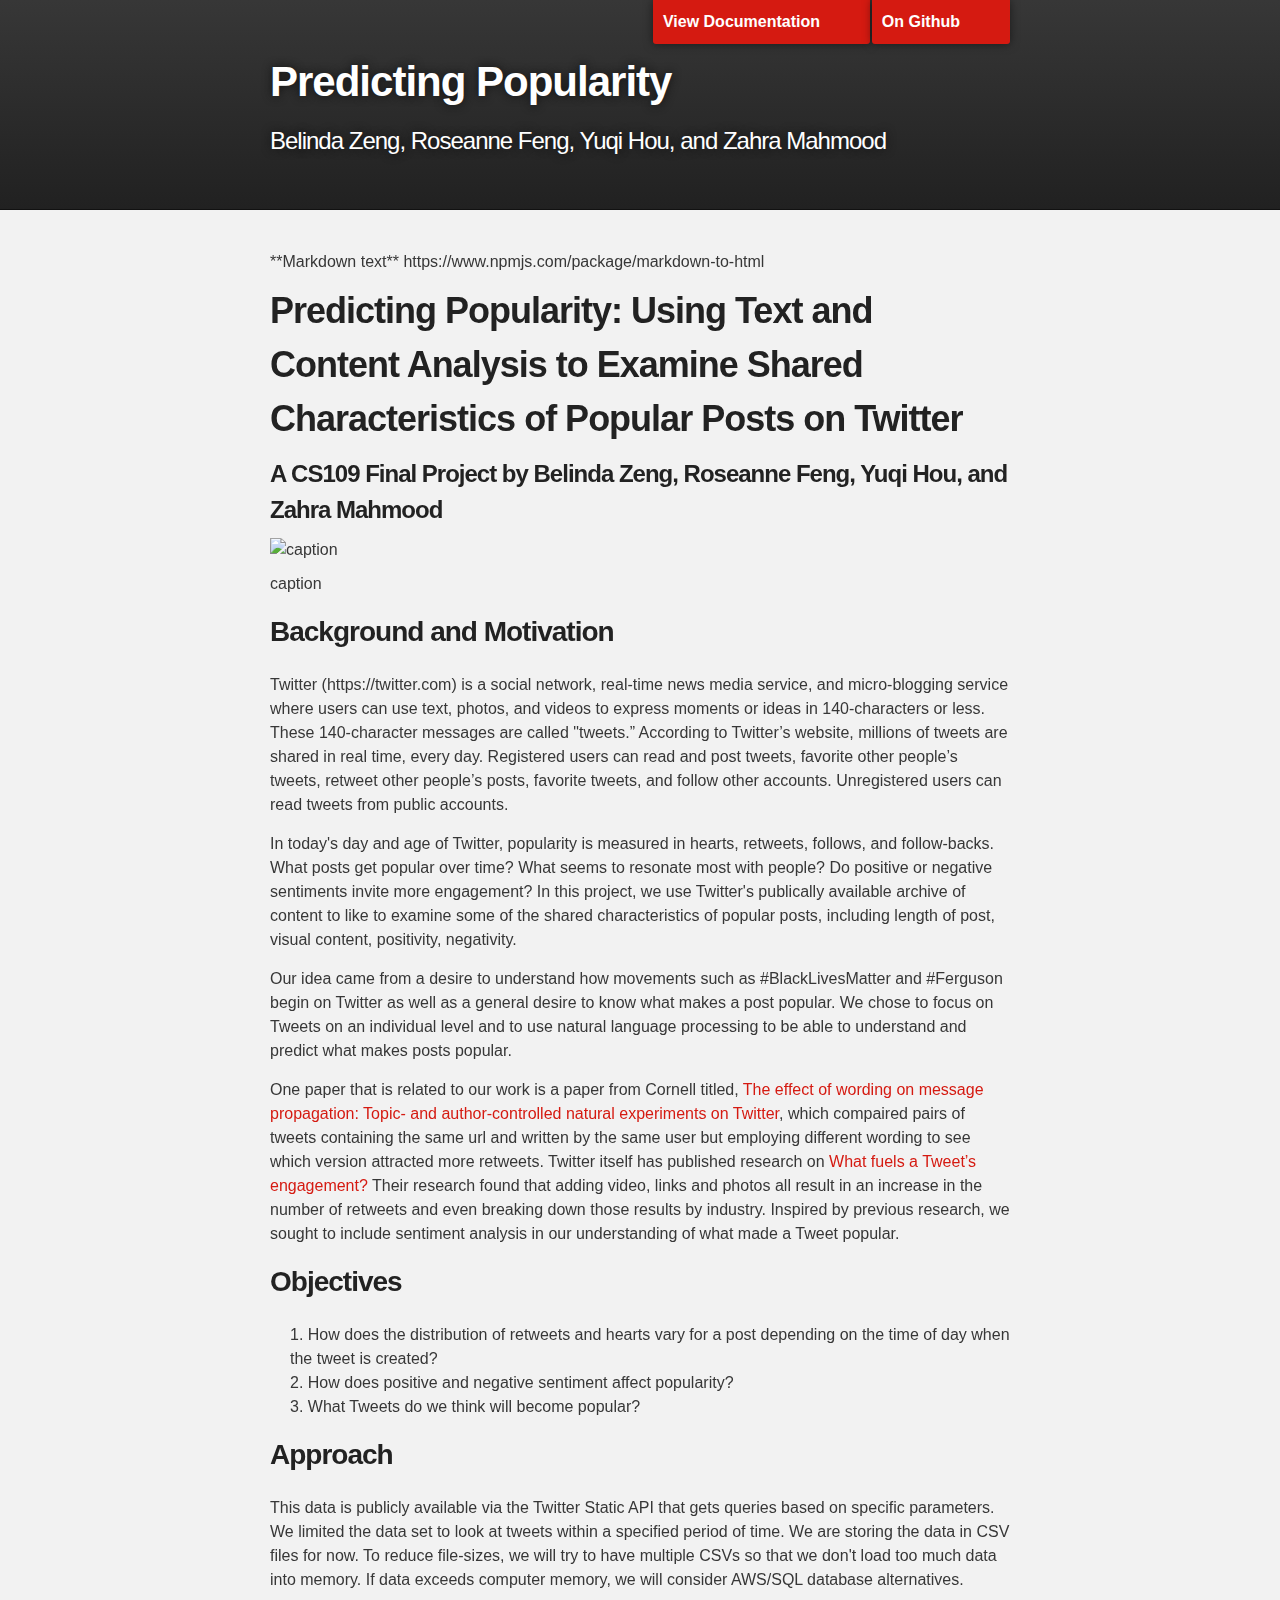
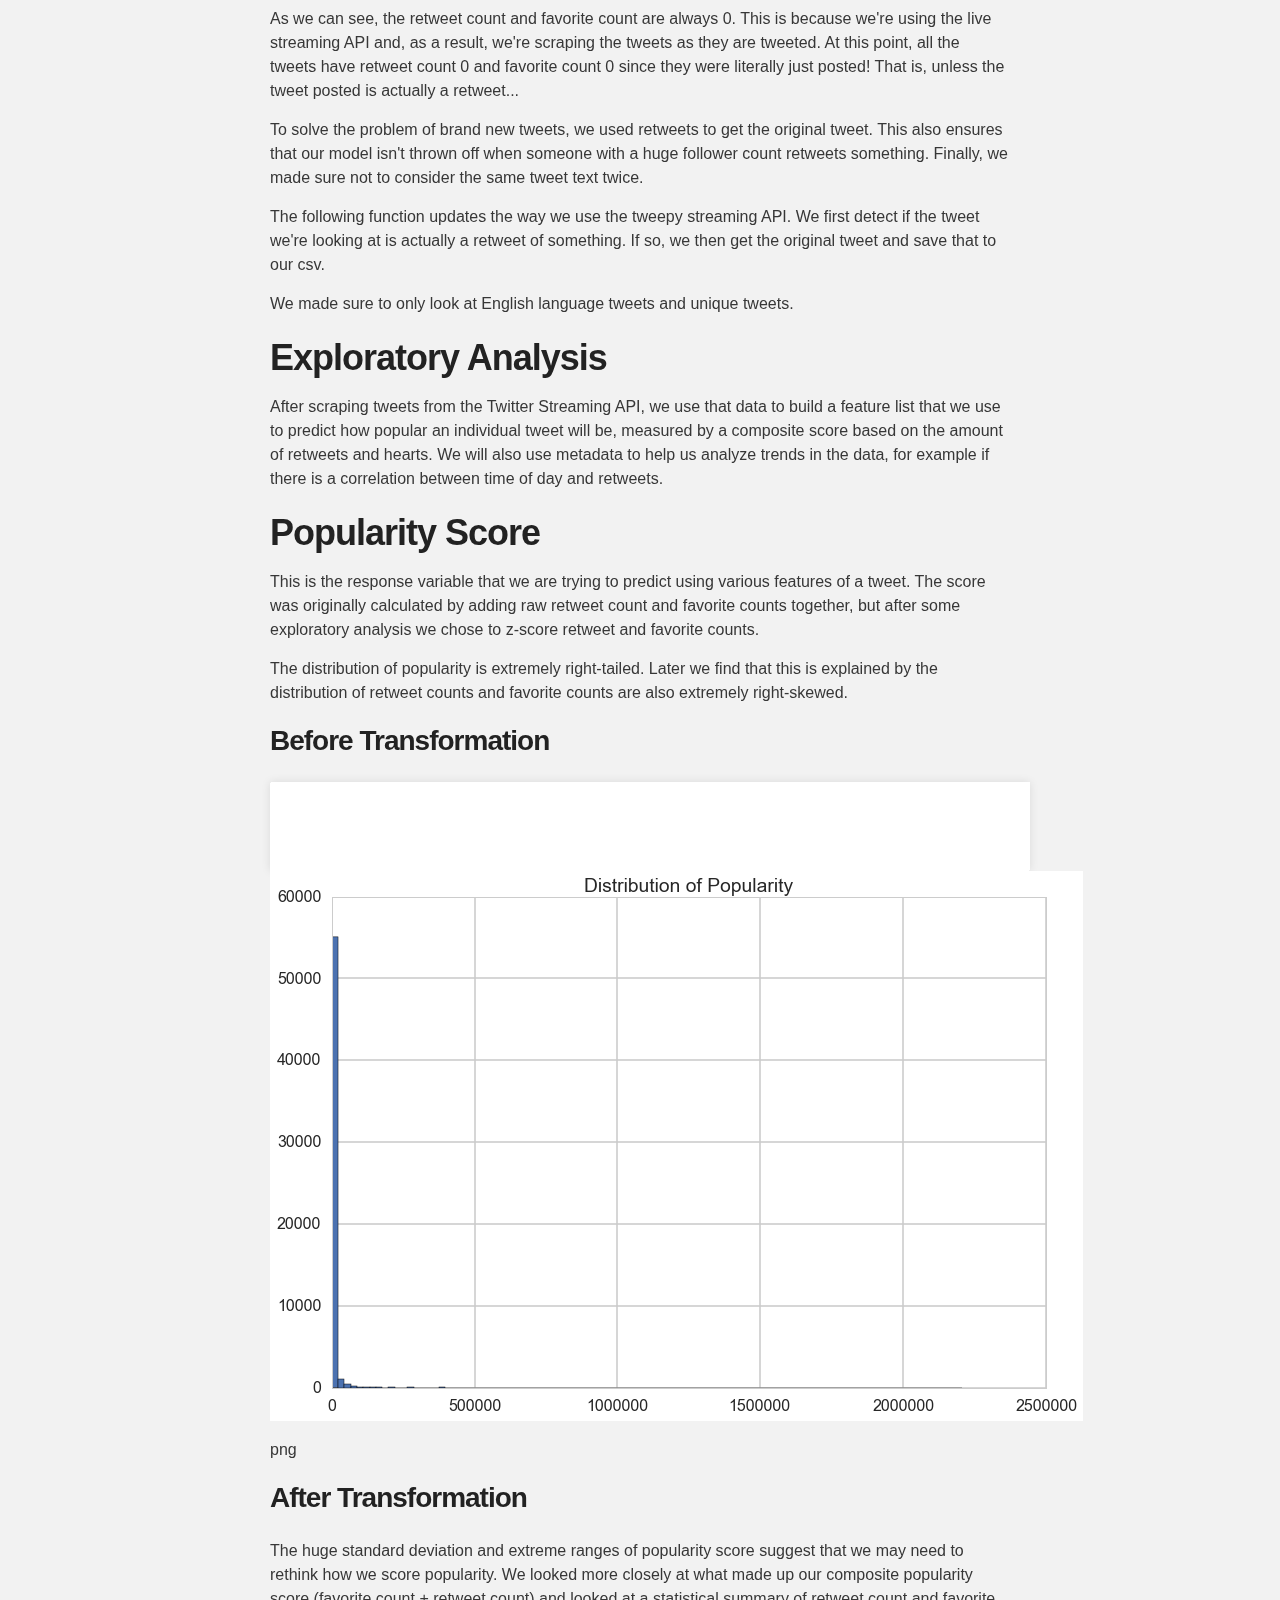
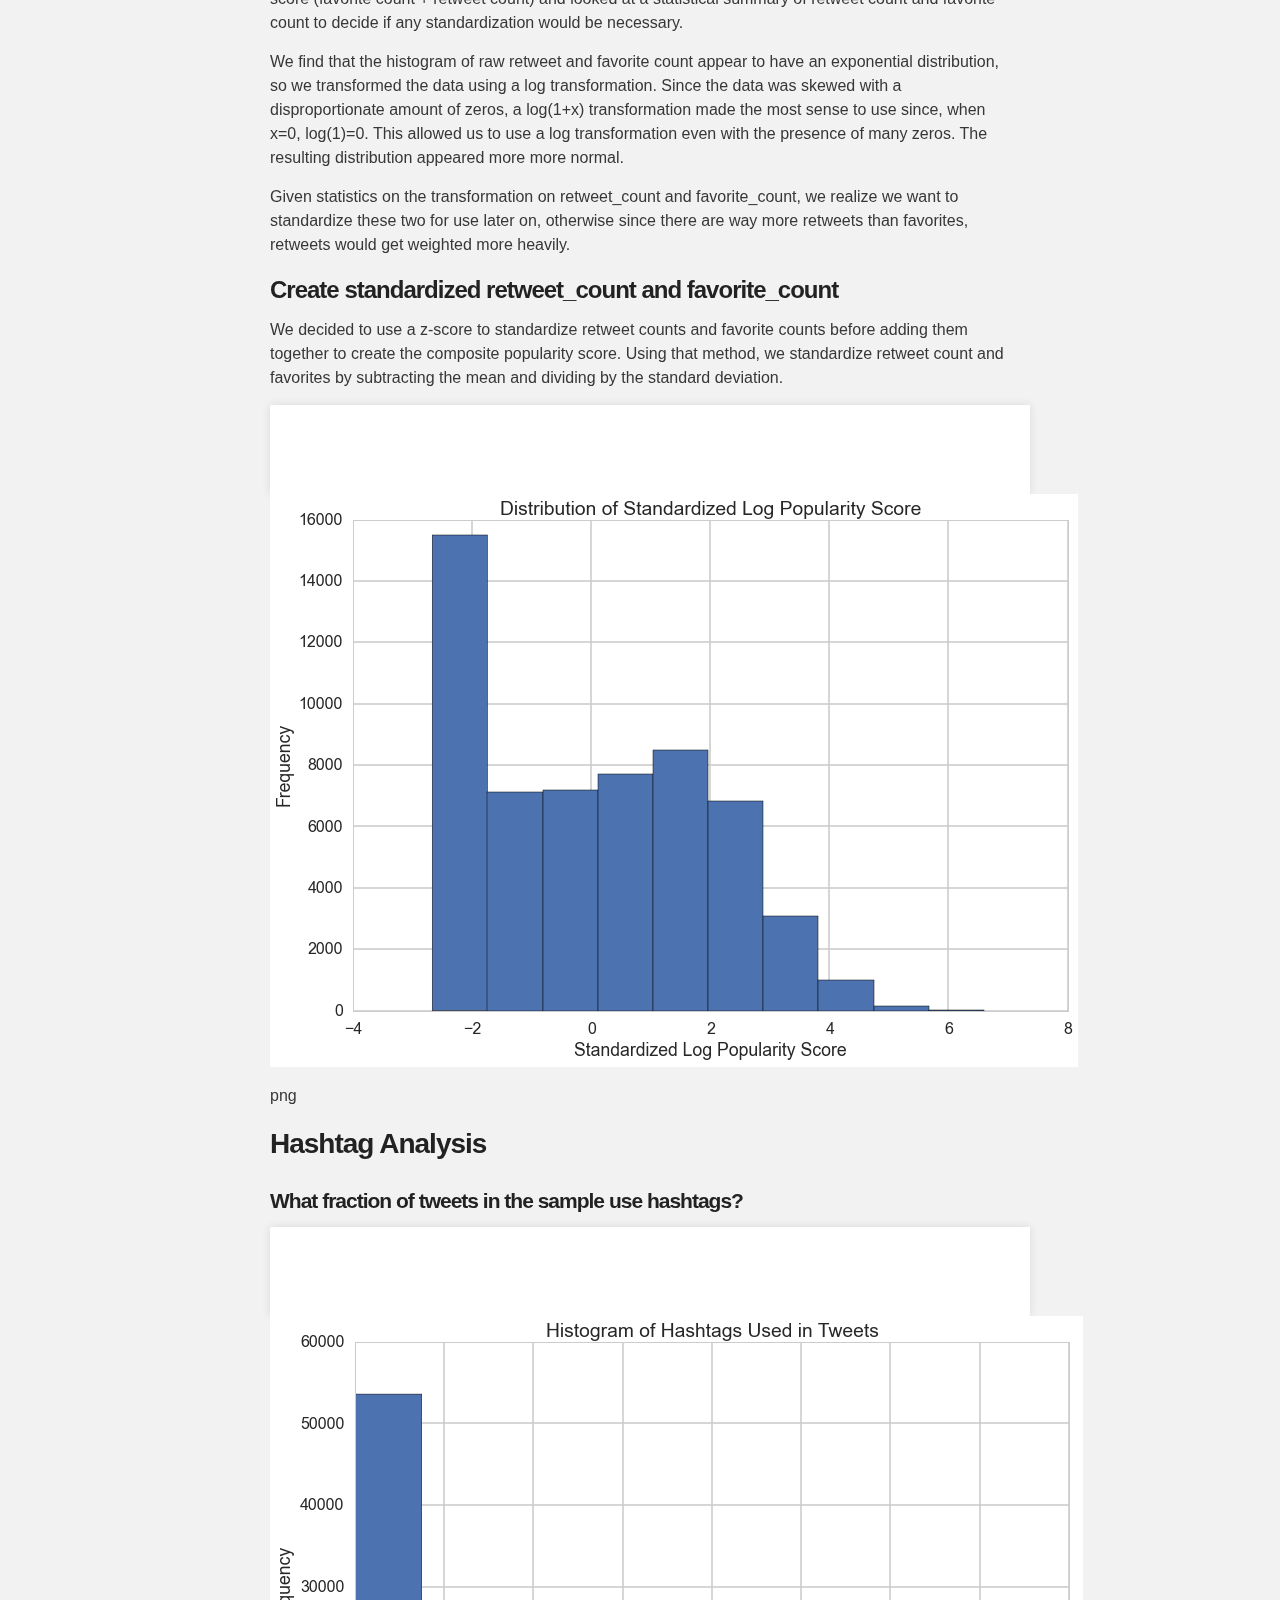
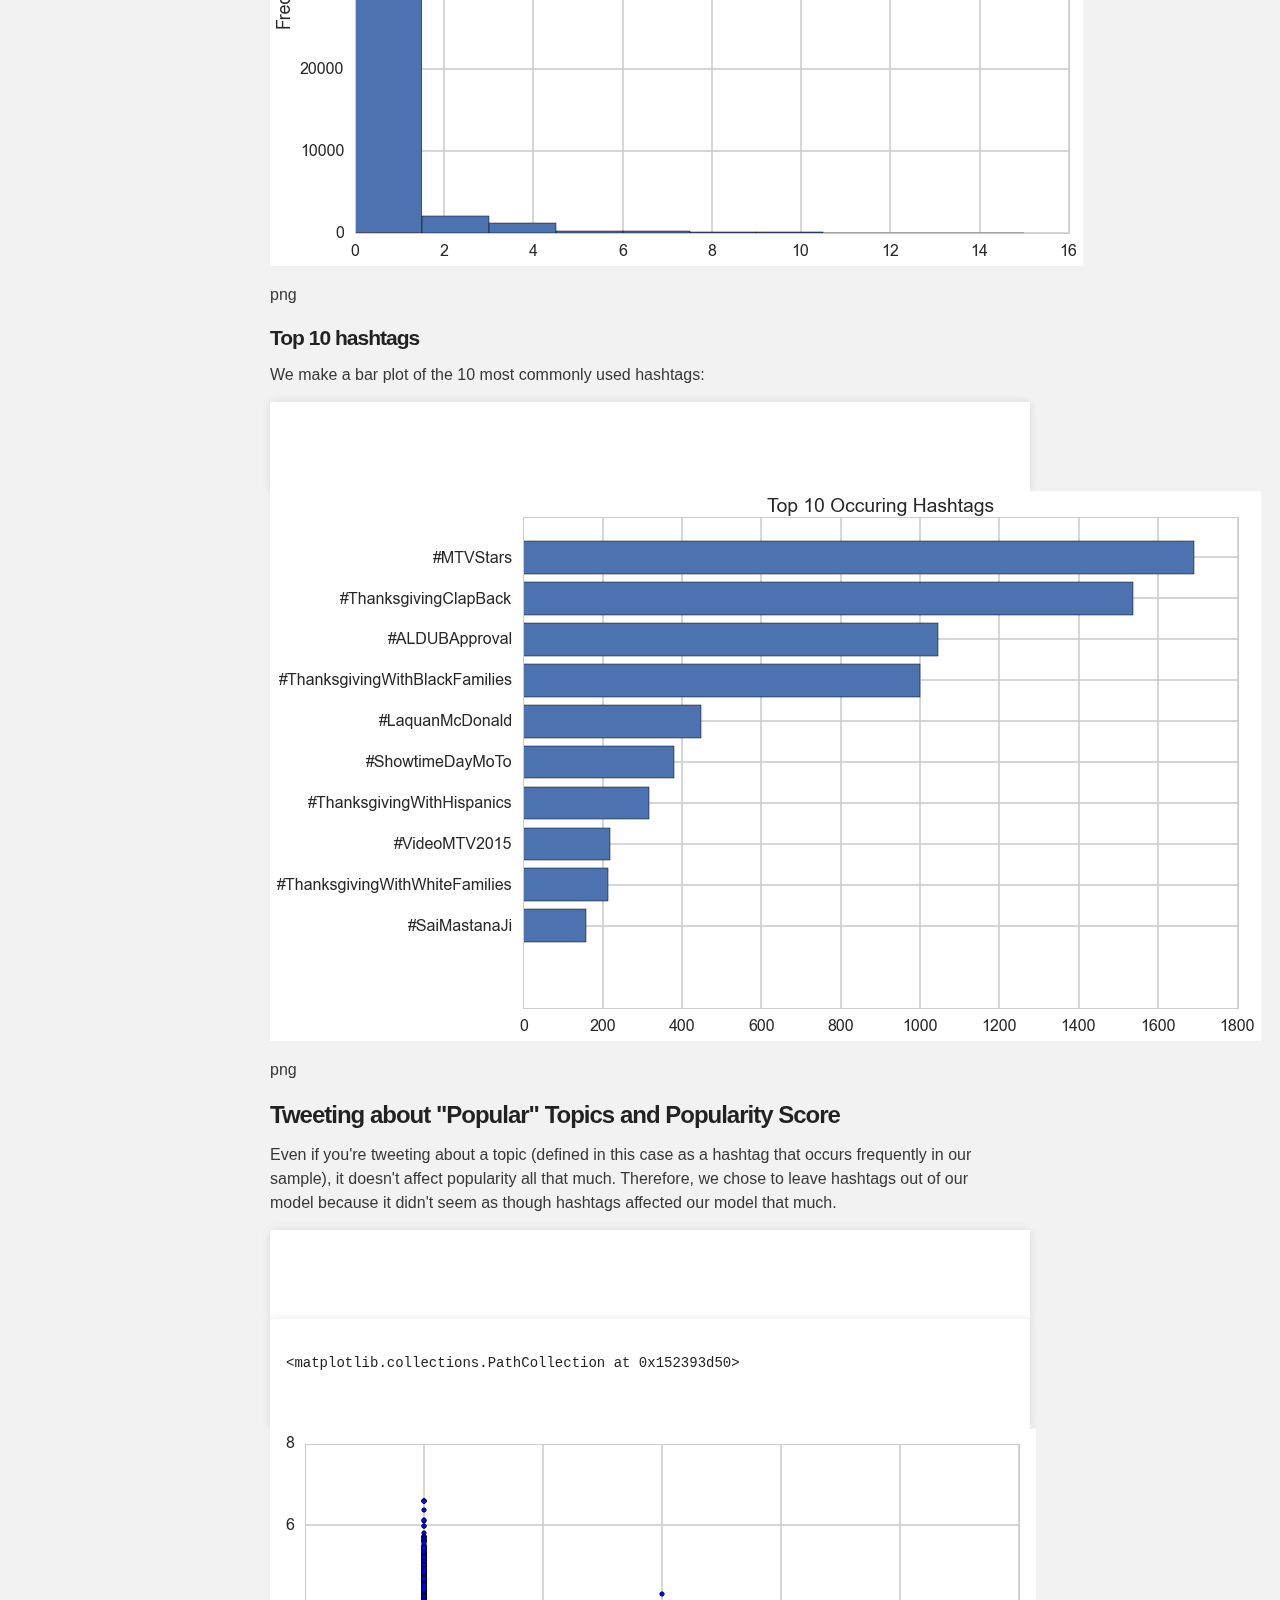
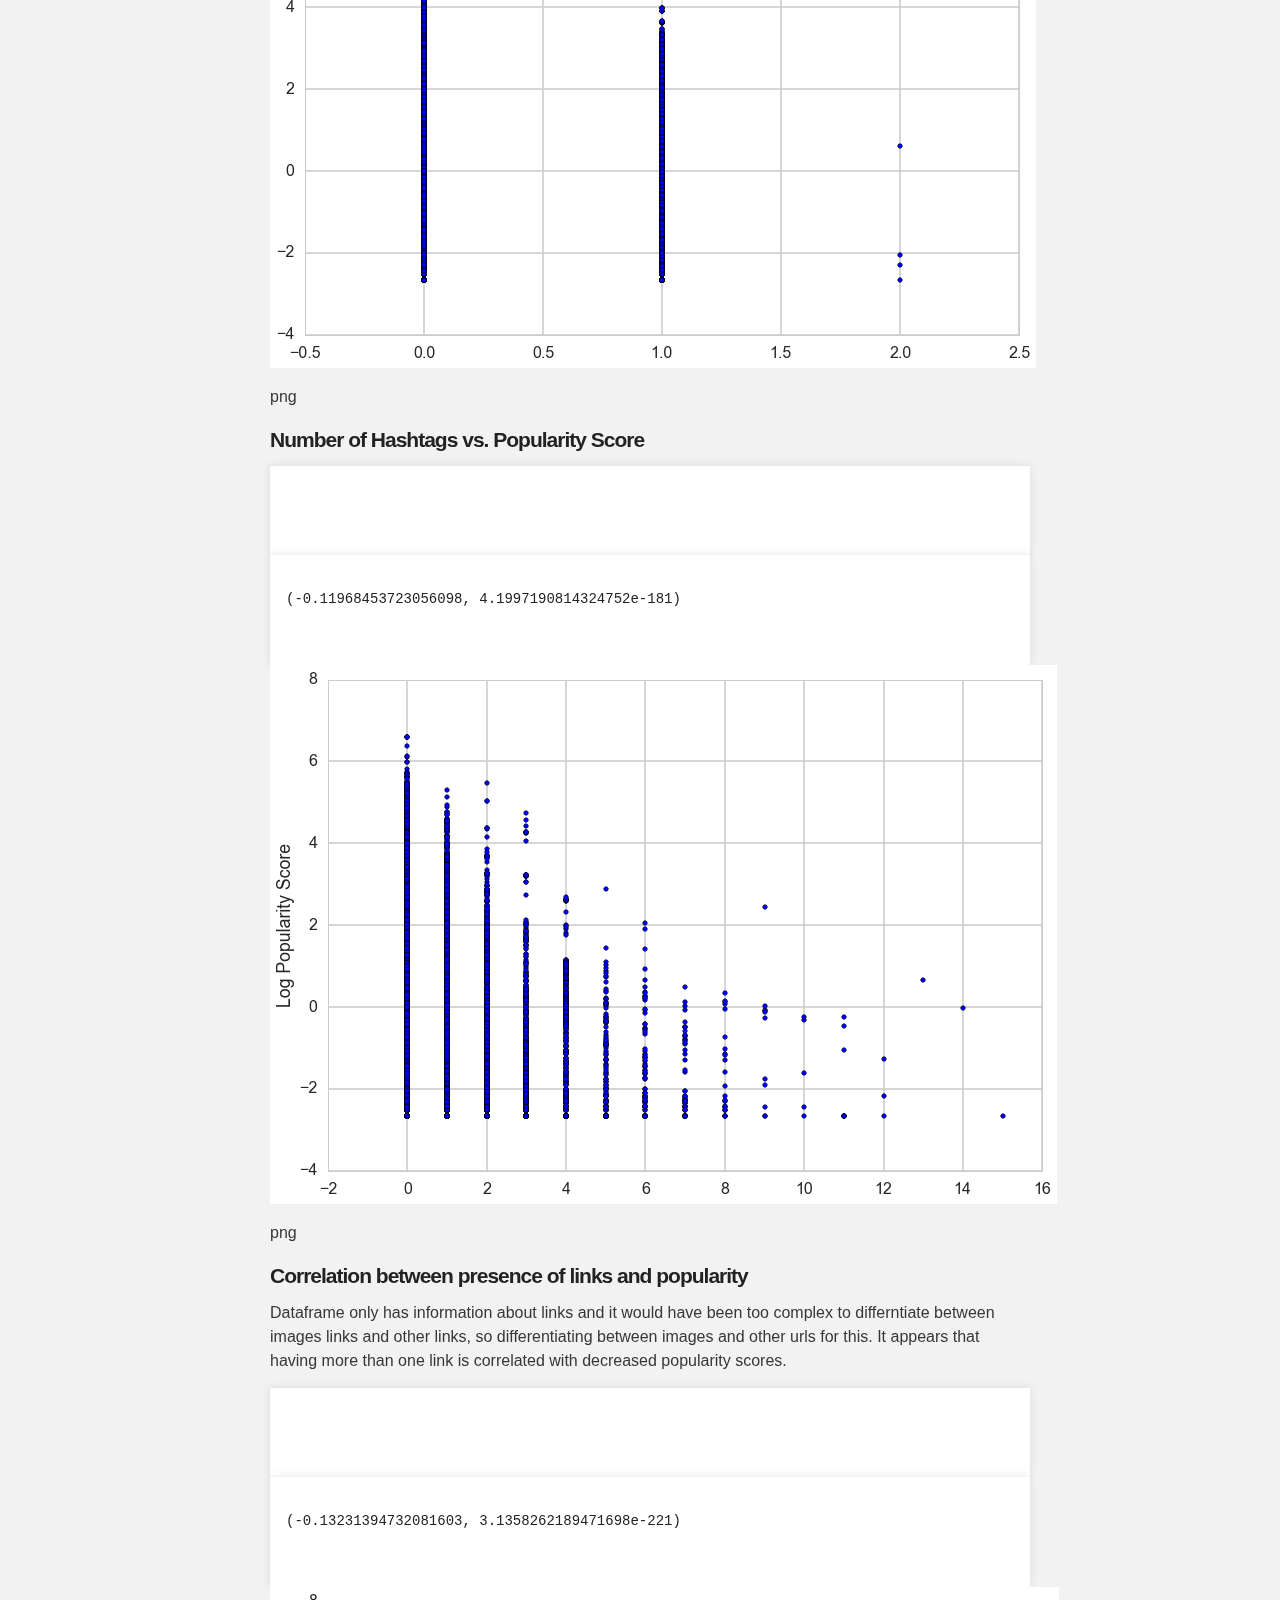
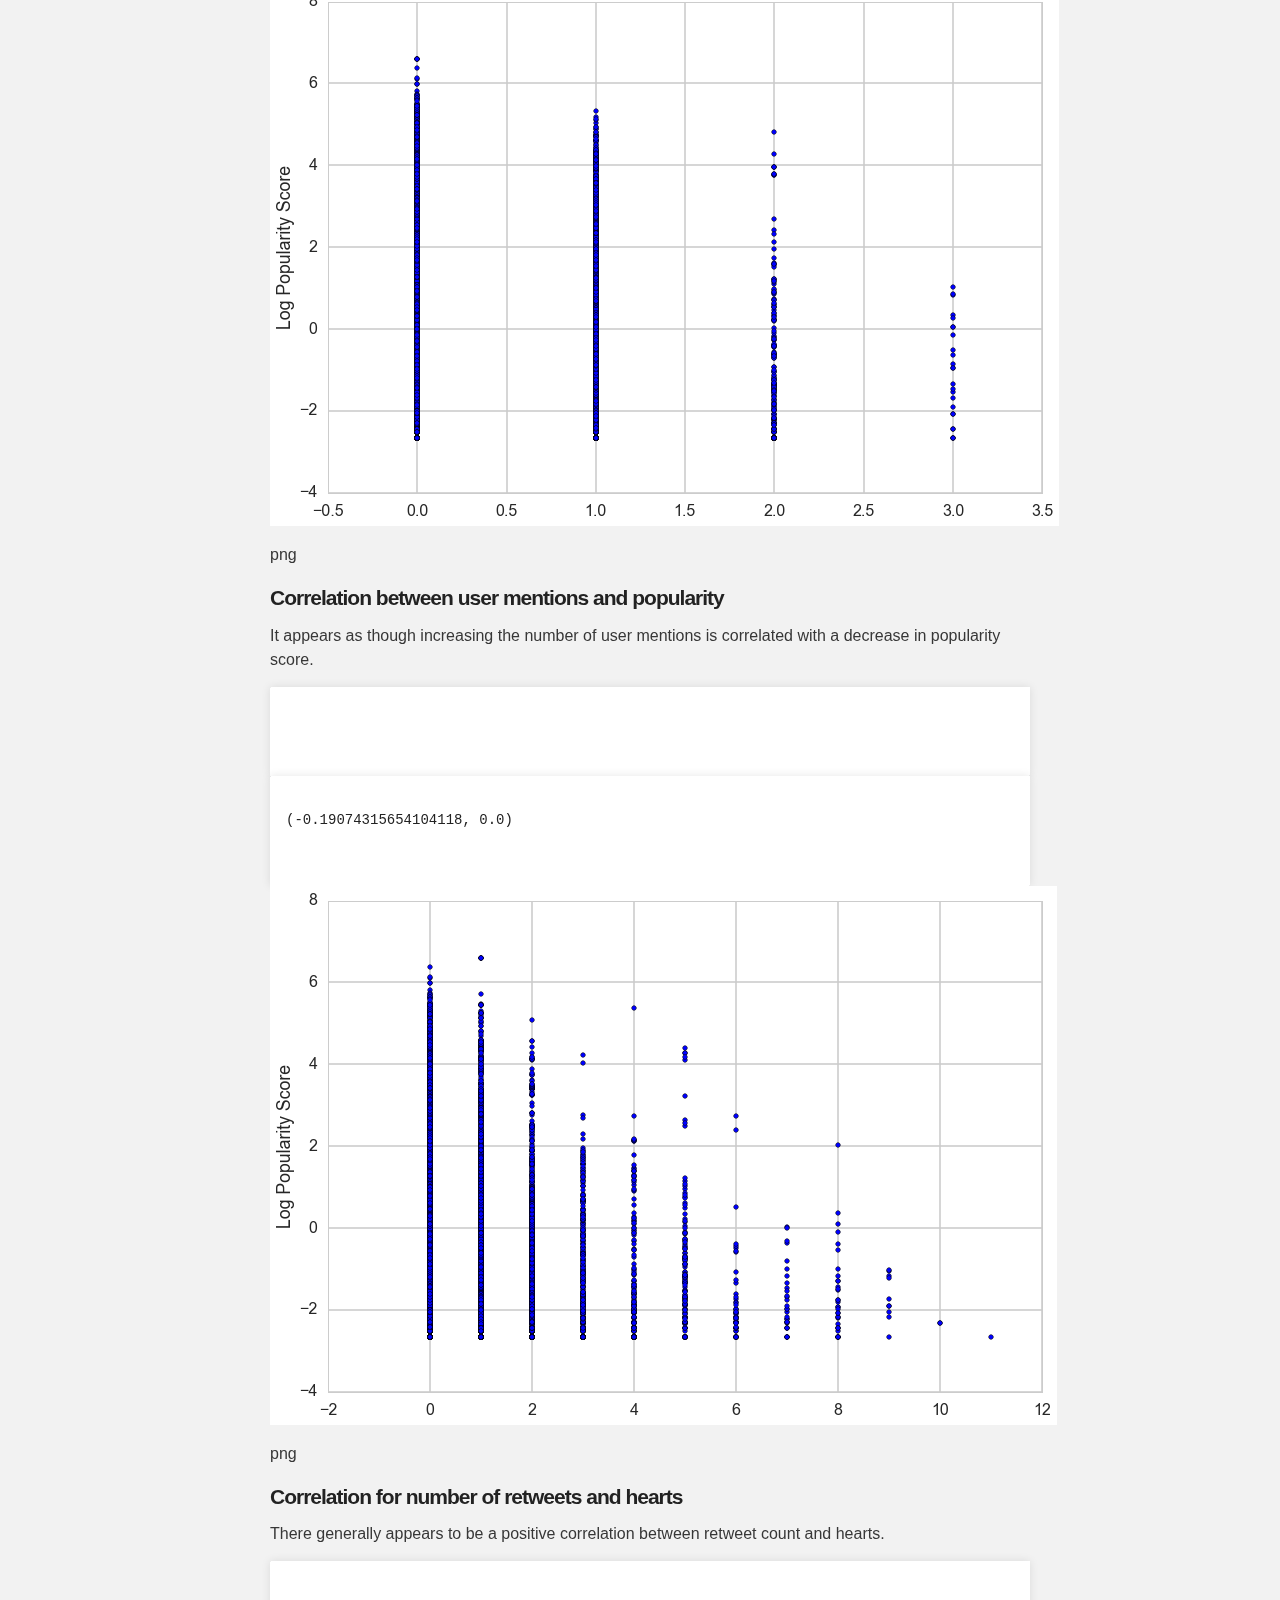
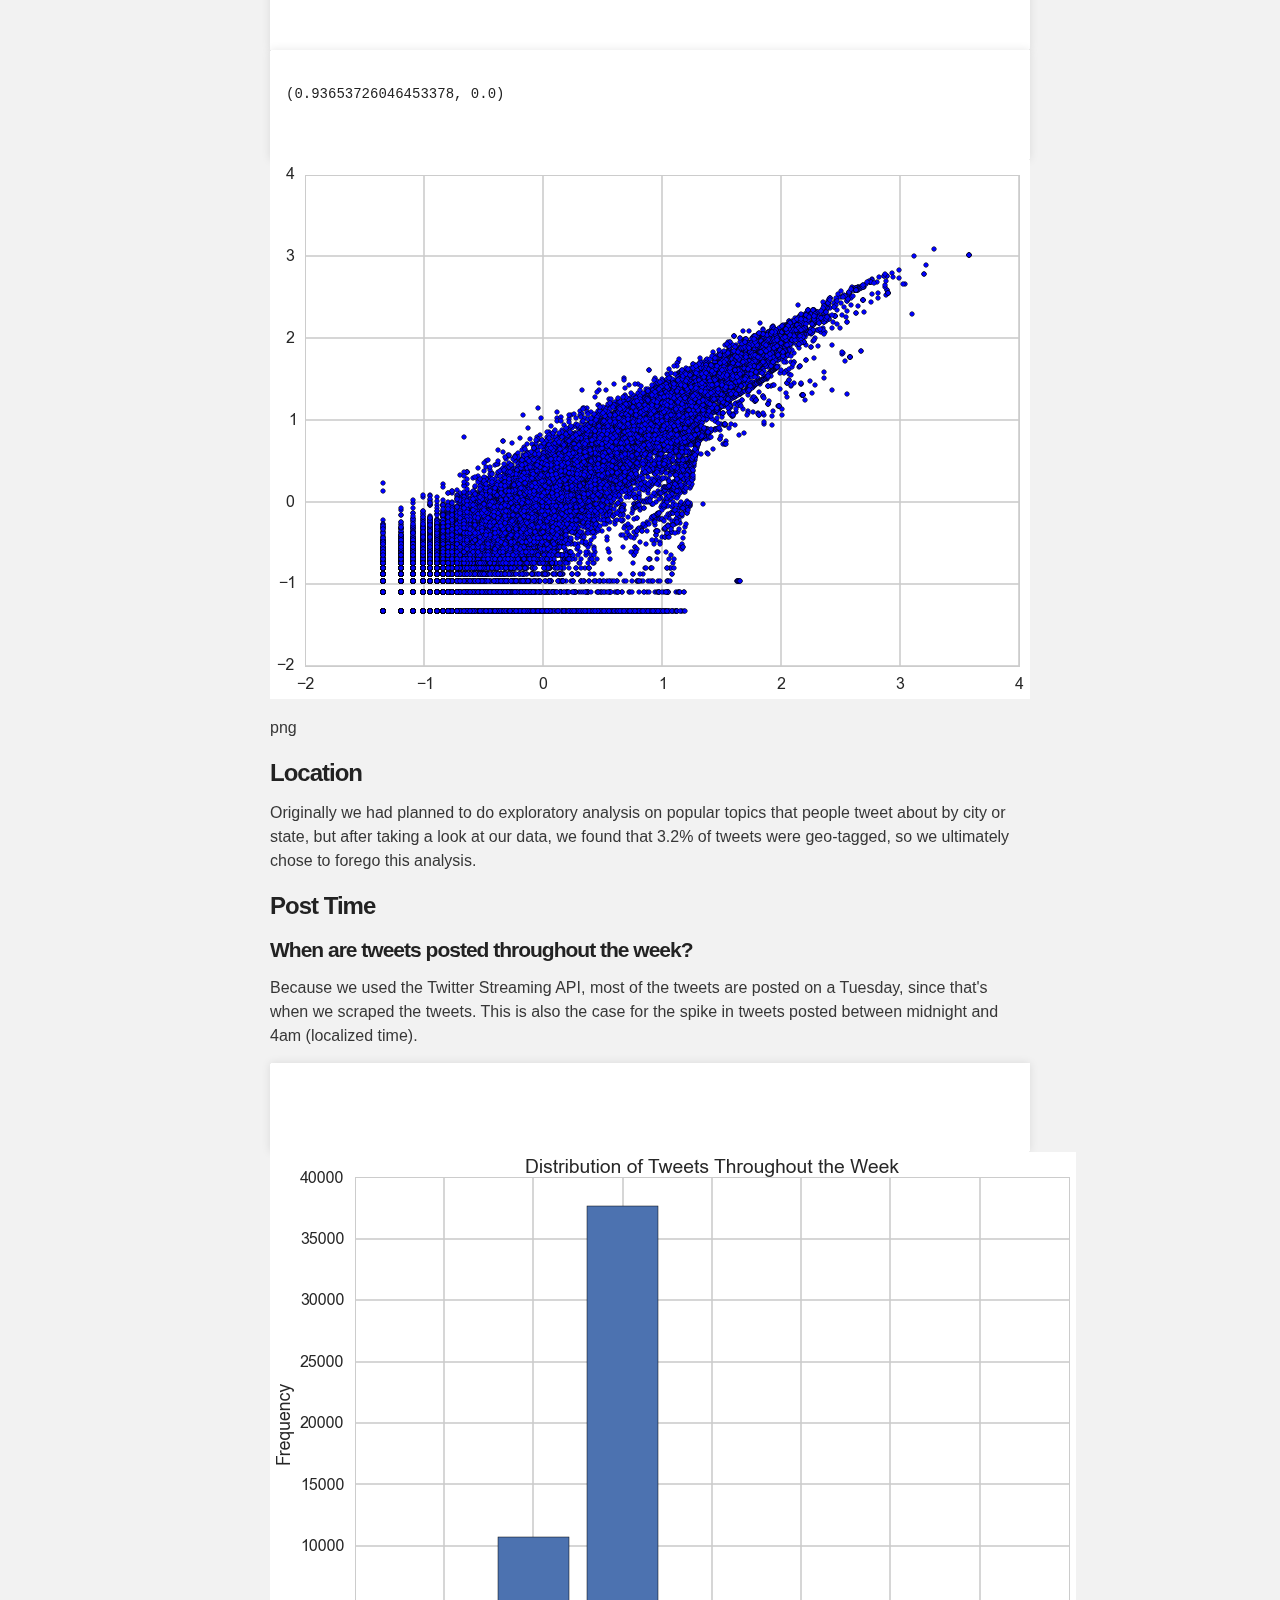
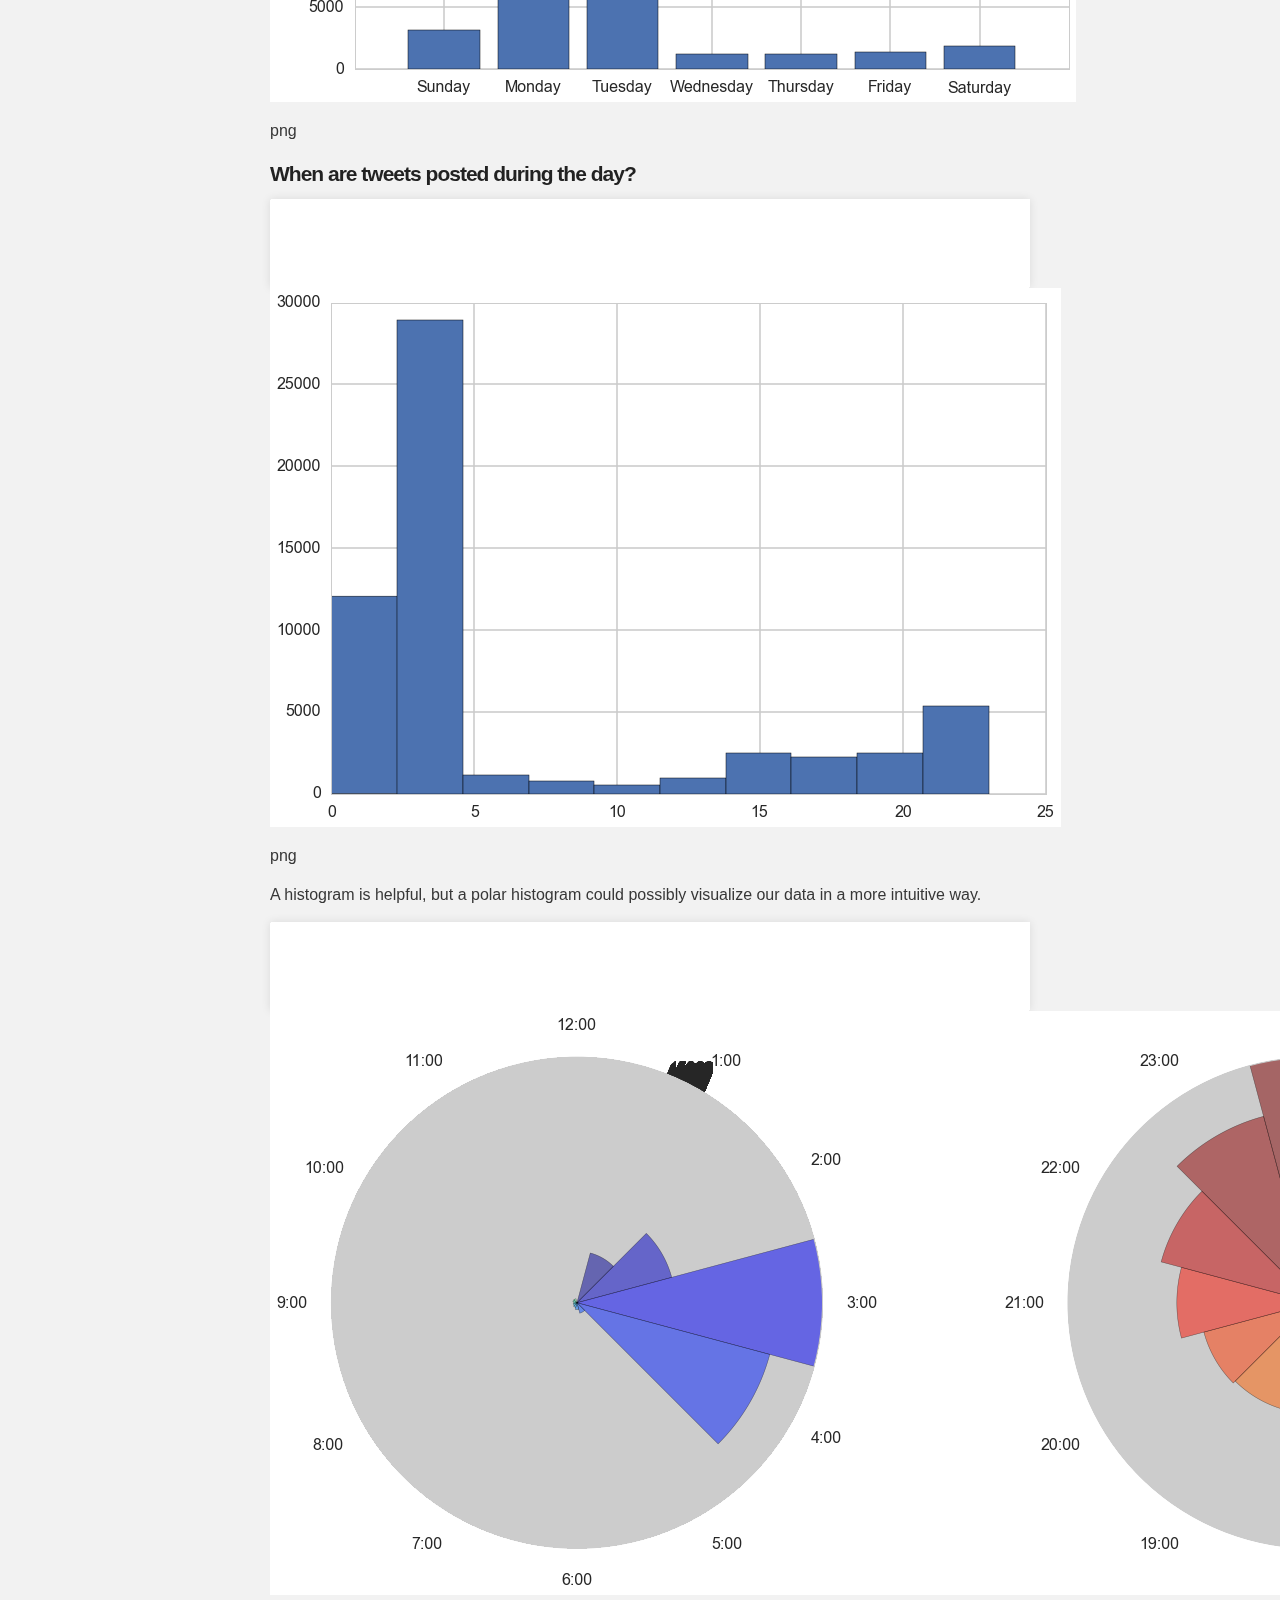
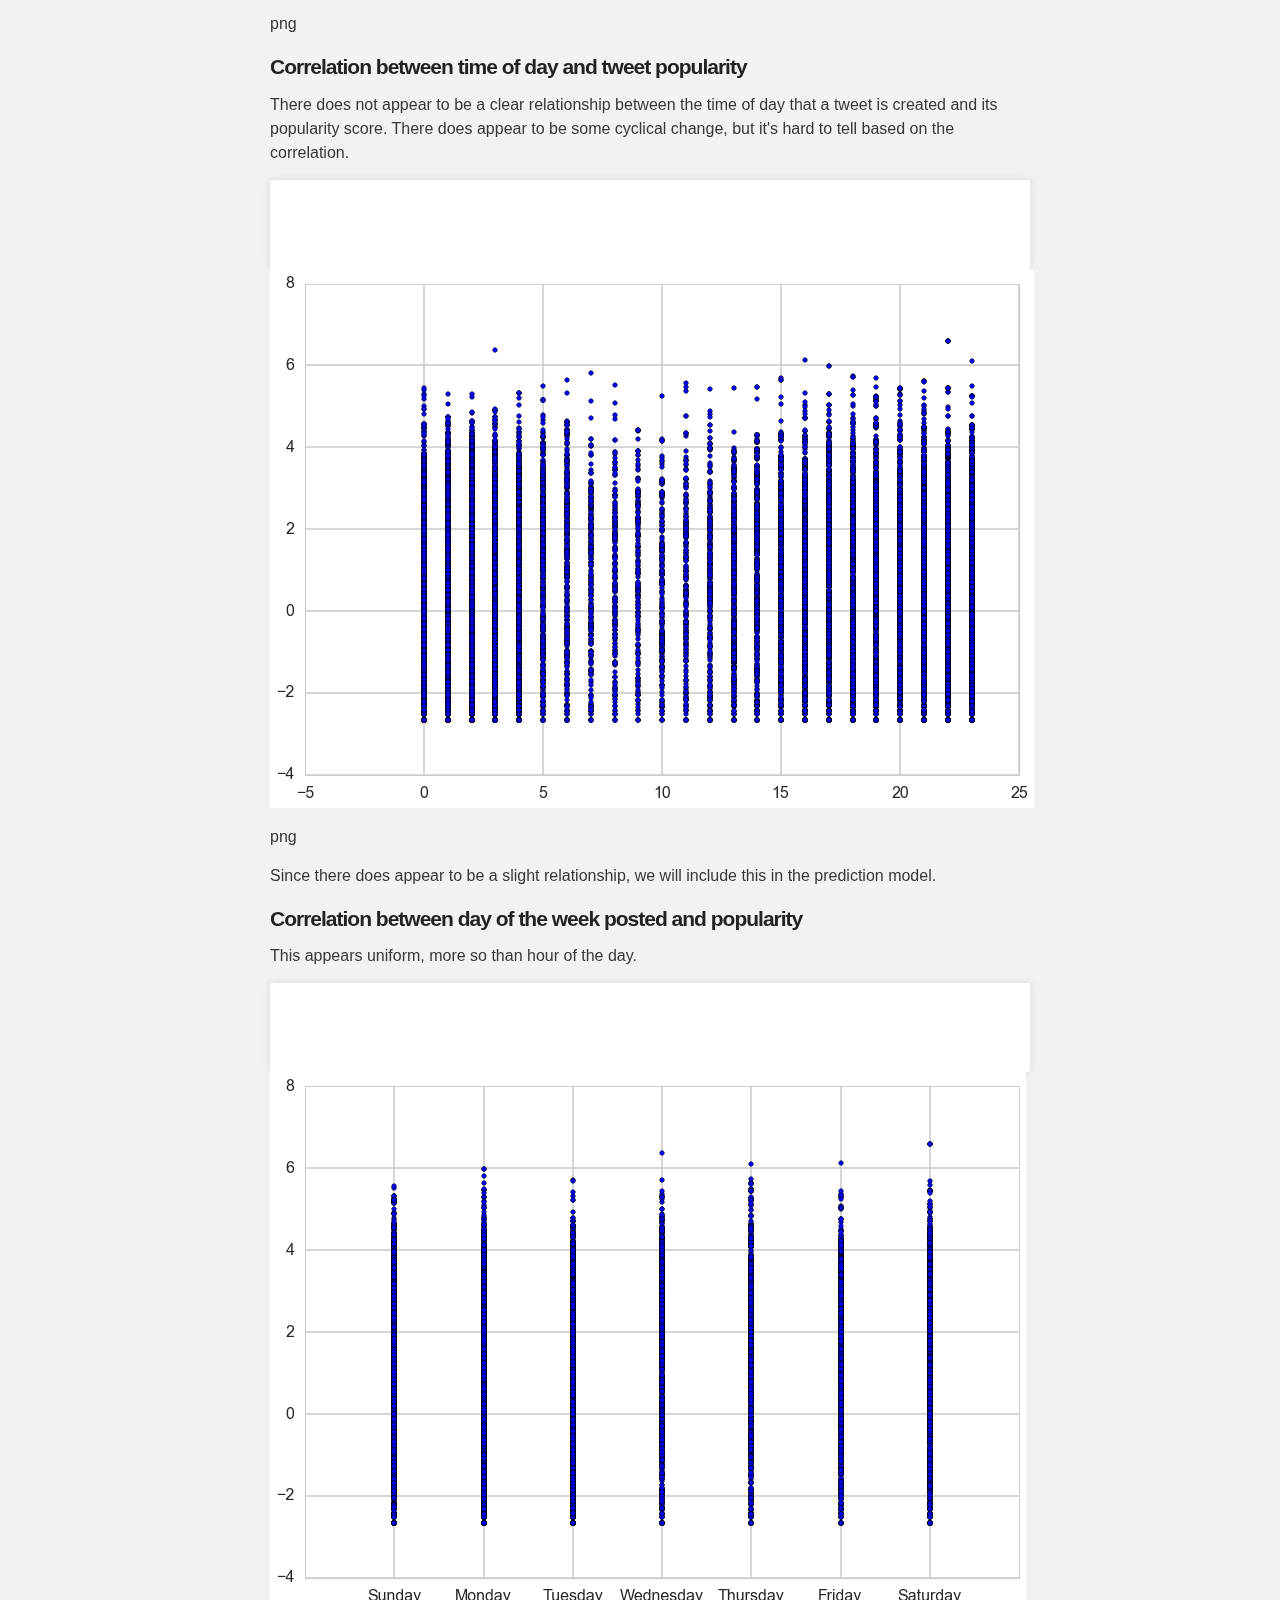
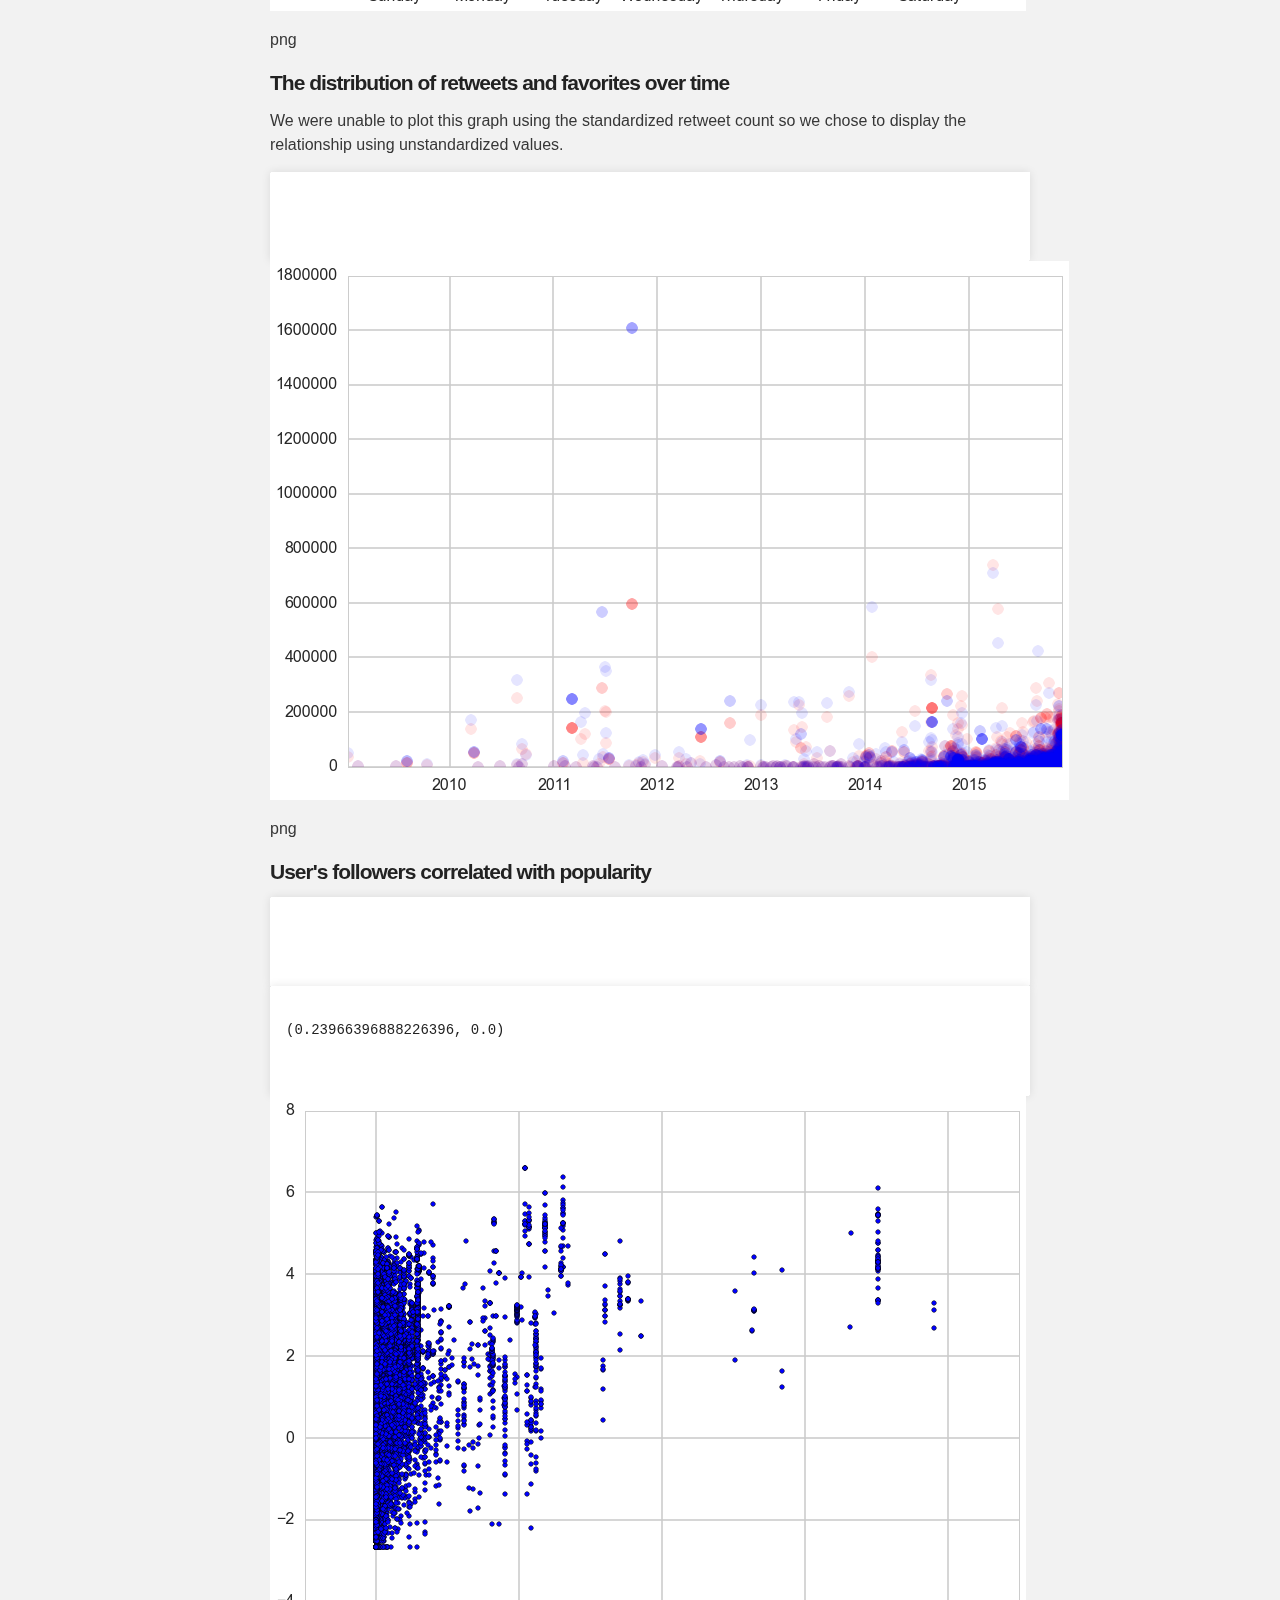
==== commit ca5a363b: "Init text" ====
--- a/index.html
+++ b/index.html
@@ -1,19455 +1,541 @@
 <!DOCTYPE html>
 <html>
-<head><meta charset="utf-8" />
-<title>index</title>
-
-<script src="https://cdnjs.cloudflare.com/ajax/libs/require.js/2.1.10/require.min.js"></script>
-<script src="https://cdnjs.cloudflare.com/ajax/libs/jquery/2.0.3/jquery.min.js"></script>
-
-<style type="text/css">
-    /*!
-*
-* Twitter Bootstrap
-*
-*//*! normalize.css v3.0.2 | MIT License | git.io/normalize */html{font-family:sans-serif;-ms-text-size-adjust:100%;-webkit-text-size-adjust:100%;font-size:10px;-webkit-tap-highlight-color:transparent}article,aside,details,figcaption,figure,footer,header,hgroup,main,menu,nav,section,summary{display:block}audio,canvas,progress,video{display:inline-block;vertical-align:baseline}audio:not([controls]){display:none;height:0}[hidden],template{display:none}a{background-color:transparent}a:active,a:hover{outline:0}abbr[title]{border-bottom:1px dotted}b,optgroup,strong{font-weight:700}dfn{font-style:italic}h1{font-size:2em;margin:.67em 0}mark{background:#ff0;color:#000}small{font-size:80%}sub,sup{font-size:75%;line-height:0;position:relative;vertical-align:baseline}sup{top:-.5em}sub{bottom:-.25em}img{border:0;vertical-align:middle}svg:not(:root){overflow:hidden}hr{-moz-box-sizing:content-box;box-sizing:content-box;height:0}pre,textarea{overflow:auto}code,kbd,pre,samp{font-size:1em}button,input,optgroup,select,textarea{color:inherit;font:inherit;margin:0}button{overflow:visible}button,select{text-transform:none}button,html input[type=button],input[type=reset],input[type=submit]{-webkit-appearance:button;cursor:pointer}button[disabled],html input[disabled]{cursor:default}button::-moz-focus-inner,input::-moz-focus-inner{border:0;padding:0}input{line-height:normal}input[type=checkbox],input[type=radio]{box-sizing:border-box;padding:0}input[type=number]::-webkit-inner-spin-button,input[type=number]::-webkit-outer-spin-button{height:auto}input[type=search]::-webkit-search-cancel-button,input[type=search]::-webkit-search-decoration{-webkit-appearance:none}table{border-collapse:collapse;border-spacing:0}td,th{padding:0}/*! Source: https://github.com/h5bp/html5-boilerplate/blob/master/src/css/main.css */@media print{*,:after,:before{background:0 0!important;color:#000!important;box-shadow:none!important;text-shadow:none!important}a,a:visited{text-decoration:underline}a[href]:after{content:" (" attr(href)")"}abbr[title]:after{content:" (" attr(title)")"}a[href^="javascript:"]:after,a[href^="#"]:after{content:""}blockquote,pre{border:1px solid #999;page-break-inside:avoid}thead{display:table-header-group}img,tr{page-break-inside:avoid}img{max-width:100%!important}h2,h3,p{orphans:3;widows:3}h2,h3{page-break-after:avoid}select{background:#fff!important}.navbar{display:none}.btn>.caret,.dropup>.btn>.caret{border-top-color:#000!important}.label{border:1px solid #000}.table{border-collapse:collapse!important}.table td,.table th{background-color:#fff!important}.table-bordered td,.table-bordered th{border:1px solid #ddd!important}}@font-face{font-family:'Glyphicons Halflings';src:url(../components/bootstrap/fonts/glyphicons-halflings-regular.eot);src:url(../components/bootstrap/fonts/glyphicons-halflings-regular.eot?#iefix)format('embedded-opentype'),url(../components/bootstrap/fonts/glyphicons-halflings-regular.woff2)format('woff2'),url(../components/bootstrap/fonts/glyphicons-halflings-regular.woff)format('woff'),url(../components/bootstrap/fonts/glyphicons-halflings-regular.ttf)format('truetype'),url(../components/bootstrap/fonts/glyphicons-halflings-regular.svg#glyphicons_halflingsregular)format('svg')}.glyphicon{position:relative;top:1px;display:inline-block;font-family:'Glyphicons Halflings';font-style:normal;font-weight:400;line-height:1;-webkit-font-smoothing:antialiased;-moz-osx-font-smoothing:grayscale}.glyphicon-asterisk:before{content:"\2a"}.glyphicon-plus:before{content:"\2b"}.glyphicon-eur:before,.glyphicon-euro:before{content:"\20ac"}.glyphicon-minus:before{content:"\2212"}.glyphicon-cloud:before{content:"\2601"}.glyphicon-envelope:before{content:"\2709"}.glyphicon-pencil:before{content:"\270f"}.glyphicon-glass:before{content:"\e001"}.glyphicon-music:before{content:"\e002"}.glyphicon-search:before{content:"\e003"}.glyphicon-heart:before{content:"\e005"}.glyphicon-star:before{content:"\e006"}.glyphicon-star-empty:before{content:"\e007"}.glyphicon-user:before{content:"\e008"}.glyphicon-film:before{content:"\e009"}.glyphicon-th-large:before{content:"\e010"}.glyphicon-th:before{content:"\e011"}.glyphicon-th-list:before{content:"\e012"}.glyphicon-ok:before{content:"\e013"}.glyphicon-remove:before{content:"\e014"}.glyphicon-zoom-in:before{content:"\e015"}.glyphicon-zoom-out:before{content:"\e016"}.glyphicon-off:before{content:"\e017"}.glyphicon-signal:before{content:"\e018"}.glyphicon-cog:before{content:"\e019"}.glyphicon-trash:before{content:"\e020"}.glyphicon-home:before{content:"\e021"}.glyphicon-file:before{content:"\e022"}.glyphicon-time:before{content:"\e023"}.glyphicon-road:before{content:"\e024"}.glyphicon-download-alt:before{content:"\e025"}.glyphicon-download:before{content:"\e026"}.glyphicon-upload:before{content:"\e027"}.glyphicon-inbox:before{content:"\e028"}.glyphicon-play-circle:before{content:"\e029"}.glyphicon-repeat:before{content:"\e030"}.glyphicon-refresh:before{content:"\e031"}.glyphicon-list-alt:before{content:"\e032"}.glyphicon-lock:before{content:"\e033"}.glyphicon-flag:before{content:"\e034"}.glyphicon-headphones:before{content:"\e035"}.glyphicon-volume-off:before{content:"\e036"}.glyphicon-volume-down:before{content:"\e037"}.glyphicon-volume-up:before{content:"\e038"}.glyphicon-qrcode:before{content:"\e039"}.glyphicon-barcode:before{content:"\e040"}.glyphicon-tag:before{content:"\e041"}.glyphicon-tags:before{content:"\e042"}.glyphicon-book:before{content:"\e043"}.glyphicon-bookmark:before{content:"\e044"}.glyphicon-print:before{content:"\e045"}.glyphicon-camera:before{content:"\e046"}.glyphicon-font:before{content:"\e047"}.glyphicon-bold:before{content:"\e048"}.glyphicon-italic:before{content:"\e049"}.glyphicon-text-height:before{content:"\e050"}.glyphicon-text-width:before{content:"\e051"}.glyphicon-align-left:before{content:"\e052"}.glyphicon-align-center:before{content:"\e053"}.glyphicon-align-right:before{content:"\e054"}.glyphicon-align-justify:before{content:"\e055"}.glyphicon-list:before{content:"\e056"}.glyphicon-indent-left:before{content:"\e057"}.glyphicon-indent-right:before{content:"\e058"}.glyphicon-facetime-video:before{content:"\e059"}.glyphicon-picture:before{content:"\e060"}.glyphicon-map-marker:before{content:"\e062"}.glyphicon-adjust:before{content:"\e063"}.glyphicon-tint:before{content:"\e064"}.glyphicon-edit:before{content:"\e065"}.glyphicon-share:before{content:"\e066"}.glyphicon-check:before{content:"\e067"}.glyphicon-move:before{content:"\e068"}.glyphicon-step-backward:before{content:"\e069"}.glyphicon-fast-backward:before{content:"\e070"}.glyphicon-backward:before{content:"\e071"}.glyphicon-play:before{content:"\e072"}.glyphicon-pause:before{content:"\e073"}.glyphicon-stop:before{content:"\e074"}.glyphicon-forward:before{content:"\e075"}.glyphicon-fast-forward:before{content:"\e076"}.glyphicon-step-forward:before{content:"\e077"}.glyphicon-eject:before{content:"\e078"}.glyphicon-chevron-left:before{content:"\e079"}.glyphicon-chevron-right:before{content:"\e080"}.glyphicon-plus-sign:before{content:"\e081"}.glyphicon-minus-sign:before{content:"\e082"}.glyphicon-remove-sign:before{content:"\e083"}.glyphicon-ok-sign:before{content:"\e084"}.glyphicon-question-sign:before{content:"\e085"}.glyphicon-info-sign:before{content:"\e086"}.glyphicon-screenshot:before{content:"\e087"}.glyphicon-remove-circle:before{content:"\e088"}.glyphicon-ok-circle:before{content:"\e089"}.glyphicon-ban-circle:before{content:"\e090"}.glyphicon-arrow-left:before{content:"\e091"}.glyphicon-arrow-right:before{content:"\e092"}.glyphicon-arrow-up:before{content:"\e093"}.glyphicon-arrow-down:before{content:"\e094"}.glyphicon-share-alt:before{content:"\e095"}.glyphicon-resize-full:before{content:"\e096"}.glyphicon-resize-small:before{content:"\e097"}.glyphicon-exclamation-sign:before{content:"\e101"}.glyphicon-gift:before{content:"\e102"}.glyphicon-leaf:before{content:"\e103"}.glyphicon-fire:before{content:"\e104"}.glyphicon-eye-open:before{content:"\e105"}.glyphicon-eye-close:before{content:"\e106"}.glyphicon-warning-sign:before{content:"\e107"}.glyphicon-plane:before{content:"\e108"}.glyphicon-calendar:before{content:"\e109"}.glyphicon-random:before{content:"\e110"}.glyphicon-comment:before{content:"\e111"}.glyphicon-magnet:before{content:"\e112"}.glyphicon-chevron-up:before{content:"\e113"}.glyphicon-chevron-down:before{content:"\e114"}.glyphicon-retweet:before{content:"\e115"}.glyphicon-shopping-cart:before{content:"\e116"}.glyphicon-folder-close:before{content:"\e117"}.glyphicon-folder-open:before{content:"\e118"}.glyphicon-resize-vertical:before{content:"\e119"}.glyphicon-resize-horizontal:before{content:"\e120"}.glyphicon-hdd:before{content:"\e121"}.glyphicon-bullhorn:before{content:"\e122"}.glyphicon-bell:before{content:"\e123"}.glyphicon-certificate:before{content:"\e124"}.glyphicon-thumbs-up:before{content:"\e125"}.glyphicon-thumbs-down:before{content:"\e126"}.glyphicon-hand-right:before{content:"\e127"}.glyphicon-hand-left:before{content:"\e128"}.glyphicon-hand-up:before{content:"\e129"}.glyphicon-hand-down:before{content:"\e130"}.glyphicon-circle-arrow-right:before{content:"\e131"}.glyphicon-circle-arrow-left:before{content:"\e132"}.glyphicon-circle-arrow-up:before{content:"\e133"}.glyphicon-circle-arrow-down:before{content:"\e134"}.glyphicon-globe:before{content:"\e135"}.glyphicon-wrench:before{content:"\e136"}.glyphicon-tasks:before{content:"\e137"}.glyphicon-filter:before{content:"\e138"}.glyphicon-briefcase:before{content:"\e139"}.glyphicon-fullscreen:before{content:"\e140"}.glyphicon-dashboard:before{content:"\e141"}.glyphicon-paperclip:before{content:"\e142"}.glyphicon-heart-empty:before{content:"\e143"}.glyphicon-link:before{content:"\e144"}.glyphicon-phone:before{content:"\e145"}.glyphicon-pushpin:before{content:"\e146"}.glyphicon-usd:before{content:"\e148"}.glyphicon-gbp:before{content:"\e149"}.glyphicon-sort:before{content:"\e150"}.glyphicon-sort-by-alphabet:before{content:"\e151"}.glyphicon-sort-by-alphabet-alt:before{content:"\e152"}.glyphicon-sort-by-order:before{content:"\e153"}.glyphicon-sort-by-order-alt:before{content:"\e154"}.glyphicon-sort-by-attributes:before{content:"\e155"}.glyphicon-sort-by-attributes-alt:before{content:"\e156"}.glyphicon-unchecked:before{content:"\e157"}.glyphicon-expand:before{content:"\e158"}.glyphicon-collapse-down:before{content:"\e159"}.glyphicon-collapse-up:before{content:"\e160"}.glyphicon-log-in:before{content:"\e161"}.glyphicon-flash:before{content:"\e162"}.glyphicon-log-out:before{content:"\e163"}.glyphicon-new-window:before{content:"\e164"}.glyphicon-record:before{content:"\e165"}.glyphicon-save:before{content:"\e166"}.glyphicon-open:before{content:"\e167"}.glyphicon-saved:before{content:"\e168"}.glyphicon-import:before{content:"\e169"}.glyphicon-export:before{content:"\e170"}.glyphicon-send:before{content:"\e171"}.glyphicon-floppy-disk:before{content:"\e172"}.glyphicon-floppy-saved:before{content:"\e173"}.glyphicon-floppy-remove:before{content:"\e174"}.glyphicon-floppy-save:before{content:"\e175"}.glyphicon-floppy-open:before{content:"\e176"}.glyphicon-credit-card:before{content:"\e177"}.glyphicon-transfer:before{content:"\e178"}.glyphicon-cutlery:before{content:"\e179"}.glyphicon-header:before{content:"\e180"}.glyphicon-compressed:before{content:"\e181"}.glyphicon-earphone:before{content:"\e182"}.glyphicon-phone-alt:before{content:"\e183"}.glyphicon-tower:before{content:"\e184"}.glyphicon-stats:before{content:"\e185"}.glyphicon-sd-video:before{content:"\e186"}.glyphicon-hd-video:before{content:"\e187"}.glyphicon-subtitles:before{content:"\e188"}.glyphicon-sound-stereo:before{content:"\e189"}.glyphicon-sound-dolby:before{content:"\e190"}.glyphicon-sound-5-1:before{content:"\e191"}.glyphicon-sound-6-1:before{content:"\e192"}.glyphicon-sound-7-1:before{content:"\e193"}.glyphicon-copyright-mark:before{content:"\e194"}.glyphicon-registration-mark:before{content:"\e195"}.glyphicon-cloud-download:before{content:"\e197"}.glyphicon-cloud-upload:before{content:"\e198"}.glyphicon-tree-conifer:before{content:"\e199"}.glyphicon-tree-deciduous:before{content:"\e200"}.glyphicon-cd:before{content:"\e201"}.glyphicon-save-file:before{content:"\e202"}.glyphicon-open-file:before{content:"\e203"}.glyphicon-level-up:before{content:"\e204"}.glyphicon-copy:before{content:"\e205"}.glyphicon-paste:before{content:"\e206"}.glyphicon-alert:before{content:"\e209"}.glyphicon-equalizer:before{content:"\e210"}.glyphicon-king:before{content:"\e211"}.glyphicon-queen:before{content:"\e212"}.glyphicon-pawn:before{content:"\e213"}.glyphicon-bishop:before{content:"\e214"}.glyphicon-knight:before{content:"\e215"}.glyphicon-baby-formula:before{content:"\e216"}.glyphicon-tent:before{content:"\26fa"}.glyphicon-blackboard:before{content:"\e218"}.glyphicon-bed:before{content:"\e219"}.glyphicon-apple:before{content:"\f8ff"}.glyphicon-erase:before{content:"\e221"}.glyphicon-hourglass:before{content:"\231b"}.glyphicon-lamp:before{content:"\e223"}.glyphicon-duplicate:before{content:"\e224"}.glyphicon-piggy-bank:before{content:"\e225"}.glyphicon-scissors:before{content:"\e226"}.glyphicon-bitcoin:before,.glyphicon-btc:before,.glyphicon-xbt:before{content:"\e227"}.glyphicon-jpy:before,.glyphicon-yen:before{content:"\00a5"}.glyphicon-rub:before,.glyphicon-ruble:before{content:"\20bd"}.glyphicon-scale:before{content:"\e230"}.glyphicon-ice-lolly:before{content:"\e231"}.glyphicon-ice-lolly-tasted:before{content:"\e232"}.glyphicon-education:before{content:"\e233"}.glyphicon-option-horizontal:before{content:"\e234"}.glyphicon-option-vertical:before{content:"\e235"}.glyphicon-menu-hamburger:before{content:"\e236"}.glyphicon-modal-window:before{content:"\e237"}.glyphicon-oil:before{content:"\e238"}.glyphicon-grain:before{content:"\e239"}.glyphicon-sunglasses:before{content:"\e240"}.glyphicon-text-size:before{content:"\e241"}.glyphicon-text-color:before{content:"\e242"}.glyphicon-text-background:before{content:"\e243"}.glyphicon-object-align-top:before{content:"\e244"}.glyphicon-object-align-bottom:before{content:"\e245"}.glyphicon-object-align-horizontal:before{content:"\e246"}.glyphicon-object-align-left:before{content:"\e247"}.glyphicon-object-align-vertical:before{content:"\e248"}.glyphicon-object-align-right:before{content:"\e249"}.glyphicon-triangle-right:before{content:"\e250"}.glyphicon-triangle-left:before{content:"\e251"}.glyphicon-triangle-bottom:before{content:"\e252"}.glyphicon-triangle-top:before{content:"\e253"}.glyphicon-console:before{content:"\e254"}.glyphicon-superscript:before{content:"\e255"}.glyphicon-subscript:before{content:"\e256"}.glyphicon-menu-left:before{content:"\e257"}.glyphicon-menu-right:before{content:"\e258"}.glyphicon-menu-down:before{content:"\e259"}.glyphicon-menu-up:before{content:"\e260"}*,:after,:before{-webkit-box-sizing:border-box;-moz-box-sizing:border-box;box-sizing:border-box}body{margin:0;font-family:"Helvetica Neue",Helvetica,Arial,sans-serif;font-size:13px;line-height:1.42857143;color:#000;background-color:#fff}button,input,select,textarea{font-family:inherit;font-size:inherit;line-height:inherit}a{color:#337ab7;text-decoration:none}a:focus,a:hover{color:#23527c;text-decoration:underline}a:focus{outline:dotted thin;outline:-webkit-focus-ring-color auto 5px;outline-offset:-2px}figure{margin:0}.carousel-inner>.item>a>img,.carousel-inner>.item>img,.img-responsive,.thumbnail a>img,.thumbnail>img{display:block;max-width:100%;height:auto}.img-rounded{border-radius:3px}.img-thumbnail{padding:4px;line-height:1.42857143;background-color:#fff;border:1px solid #ddd;border-radius:2px;-webkit-transition:all .2s ease-in-out;-o-transition:all .2s ease-in-out;transition:all .2s ease-in-out;display:inline-block;max-width:100%;height:auto}.img-circle{border-radius:50%}hr{margin-top:18px;margin-bottom:18px;border:0;border-top:1px solid #eee}.sr-only{position:absolute;width:1px;height:1px;margin:-1px;padding:0;overflow:hidden;clip:rect(0,0,0,0);border:0}.sr-only-focusable:active,.sr-only-focusable:focus{position:static;width:auto;height:auto;margin:0;overflow:visible;clip:auto}[role=button]{cursor:pointer}.h1,.h2,.h3,.h4,.h5,.h6,h1,h2,h3,h4,h5,h6{font-family:inherit;font-weight:500;line-height:1.1;color:inherit}.h1 .small,.h1 small,.h2 .small,.h2 small,.h3 .small,.h3 small,.h4 .small,.h4 small,.h5 .small,.h5 small,.h6 .small,.h6 small,h1 .small,h1 small,h2 .small,h2 small,h3 .small,h3 small,h4 .small,h4 small,h5 .small,h5 small,h6 .small,h6 small{font-weight:400;line-height:1;color:#777}.h1,.h2,.h3,h1,h2,h3{margin-top:18px;margin-bottom:9px}.h1 .small,.h1 small,.h2 .small,.h2 small,.h3 .small,.h3 small,h1 .small,h1 small,h2 .small,h2 small,h3 .small,h3 small{font-size:65%}.h4,.h5,.h6,h4,h5,h6{margin-top:9px;margin-bottom:9px}.h4 .small,.h4 small,.h5 .small,.h5 small,.h6 .small,.h6 small,h4 .small,h4 small,h5 .small,h5 small,h6 .small,h6 small{font-size:75%}.h1,h1{font-size:33px}.h2,h2{font-size:27px}.h3,h3{font-size:23px}.h4,h4{font-size:17px}.h5,h5{font-size:13px}.h6,h6{font-size:12px}p{margin:0 0 9px}.lead{margin-bottom:18px;font-size:14px;font-weight:300;line-height:1.4}@media (min-width:768px){.lead{font-size:19.5px}}.small,small{font-size:92%}.mark,mark{background-color:#fcf8e3;padding:.2em}.text-left{text-align:left}.text-right{text-align:right}.text-center{text-align:center}.text-justify{text-align:justify}.text-nowrap{white-space:nowrap}.text-lowercase{text-transform:lowercase}.text-uppercase{text-transform:uppercase}.text-capitalize{text-transform:capitalize}.text-muted{color:#777}.text-primary{color:#337ab7}a.text-primary:hover{color:#286090}.text-success{color:#3c763d}a.text-success:hover{color:#2b542c}.text-info{color:#31708f}a.text-info:hover{color:#245269}.text-warning{color:#8a6d3b}a.text-warning:hover{color:#66512c}.text-danger{color:#a94442}a.text-danger:hover{color:#843534}.bg-primary{color:#fff;background-color:#337ab7}a.bg-primary:hover{background-color:#286090}.bg-success{background-color:#dff0d8}a.bg-success:hover{background-color:#c1e2b3}.bg-info{background-color:#d9edf7}a.bg-info:hover{background-color:#afd9ee}.bg-warning{background-color:#fcf8e3}a.bg-warning:hover{background-color:#f7ecb5}.bg-danger{background-color:#f2dede}a.bg-danger:hover{background-color:#e4b9b9}.page-header{padding-bottom:8px;margin:36px 0 18px;border-bottom:1px solid #eee}ol,ul{margin-top:0;margin-bottom:9px}ol ol,ol ul,ul ol,ul ul{margin-bottom:0}.list-unstyled{padding-left:0;list-style:none}.list-inline{padding-left:0;list-style:none;margin-left:-5px}.list-inline>li{display:inline-block;padding-left:5px;padding-right:5px}dl{margin-top:0;margin-bottom:18px}dd,dt{line-height:1.42857143}dt{font-weight:700}dd{margin-left:0}@media (min-width:541px){.dl-horizontal dt{float:left;width:160px;clear:left;text-align:right;overflow:hidden;text-overflow:ellipsis;white-space:nowrap}.dl-horizontal dd{margin-left:180px}}abbr[data-original-title],abbr[title]{cursor:help;border-bottom:1px dotted #777}.initialism{font-size:90%;text-transform:uppercase}blockquote{padding:9px 18px;margin:0 0 18px;font-size:inherit;border-left:5px solid #eee}blockquote ol:last-child,blockquote p:last-child,blockquote ul:last-child{margin-bottom:0}blockquote .small,blockquote footer,blockquote small{display:block;font-size:80%;line-height:1.42857143;color:#777}blockquote .small:before,blockquote footer:before,blockquote small:before{content:'\2014 \00A0'}.blockquote-reverse,blockquote.pull-right{padding-right:15px;padding-left:0;border-right:5px solid #eee;border-left:0;text-align:right}.blockquote-reverse .small:before,.blockquote-reverse footer:before,.blockquote-reverse small:before,blockquote.pull-right .small:before,blockquote.pull-right footer:before,blockquote.pull-right small:before{content:''}.blockquote-reverse .small:after,.blockquote-reverse footer:after,.blockquote-reverse small:after,blockquote.pull-right .small:after,blockquote.pull-right footer:after,blockquote.pull-right small:after{content:'\00A0 \2014'}address{margin-bottom:18px;font-style:normal;line-height:1.42857143}code,kbd,pre,samp{font-family:monospace}code{padding:2px 4px;font-size:90%;background-color:#f9f2f4;border-radius:2px}kbd{padding:2px 4px;font-size:90%;color:#fff;background-color:#333;border-radius:1px;box-shadow:inset 0 -1px 0 rgba(0,0,0,.25)}kbd kbd{padding:0;font-size:100%;font-weight:700;box-shadow:none}pre{display:block;padding:8.5px;margin:0 0 9px;word-break:break-all;word-wrap:break-word;color:#333;background-color:#f5f5f5;border:1px solid #ccc;border-radius:2px}pre code{padding:0;font-size:inherit;color:inherit;white-space:pre-wrap;background-color:transparent;border-radius:0}.pre-scrollable{max-height:340px;overflow-y:scroll}.container{margin-right:auto;margin-left:auto;padding-left:0;padding-right:0}@media (min-width:768px){.container{width:768px}}@media (min-width:992px){.container{width:940px}}@media (min-width:1200px){.container{width:1140px}}.container-fluid{margin-right:auto;margin-left:auto;padding-left:0;padding-right:0}.row{margin-left:0;margin-right:0}.col-lg-1,.col-lg-10,.col-lg-11,.col-lg-12,.col-lg-2,.col-lg-3,.col-lg-4,.col-lg-5,.col-lg-6,.col-lg-7,.col-lg-8,.col-lg-9,.col-md-1,.col-md-10,.col-md-11,.col-md-12,.col-md-2,.col-md-3,.col-md-4,.col-md-5,.col-md-6,.col-md-7,.col-md-8,.col-md-9,.col-sm-1,.col-sm-10,.col-sm-11,.col-sm-12,.col-sm-2,.col-sm-3,.col-sm-4,.col-sm-5,.col-sm-6,.col-sm-7,.col-sm-8,.col-sm-9,.col-xs-1,.col-xs-10,.col-xs-11,.col-xs-12,.col-xs-2,.col-xs-3,.col-xs-4,.col-xs-5,.col-xs-6,.col-xs-7,.col-xs-8,.col-xs-9{position:relative;min-height:1px;padding-left:0;padding-right:0}.col-xs-1,.col-xs-10,.col-xs-11,.col-xs-12,.col-xs-2,.col-xs-3,.col-xs-4,.col-xs-5,.col-xs-6,.col-xs-7,.col-xs-8,.col-xs-9{float:left}.col-xs-12{width:100%}.col-xs-11{width:91.66666667%}.col-xs-10{width:83.33333333%}.col-xs-9{width:75%}.col-xs-8{width:66.66666667%}.col-xs-7{width:58.33333333%}.col-xs-6{width:50%}.col-xs-5{width:41.66666667%}.col-xs-4{width:33.33333333%}.col-xs-3{width:25%}.col-xs-2{width:16.66666667%}.col-xs-1{width:8.33333333%}.col-xs-pull-12{right:100%}.col-xs-pull-11{right:91.66666667%}.col-xs-pull-10{right:83.33333333%}.col-xs-pull-9{right:75%}.col-xs-pull-8{right:66.66666667%}.col-xs-pull-7{right:58.33333333%}.col-xs-pull-6{right:50%}.col-xs-pull-5{right:41.66666667%}.col-xs-pull-4{right:33.33333333%}.col-xs-pull-3{right:25%}.col-xs-pull-2{right:16.66666667%}.col-xs-pull-1{right:8.33333333%}.col-xs-pull-0{right:auto}.col-xs-push-12{left:100%}.col-xs-push-11{left:91.66666667%}.col-xs-push-10{left:83.33333333%}.col-xs-push-9{left:75%}.col-xs-push-8{left:66.66666667%}.col-xs-push-7{left:58.33333333%}.col-xs-push-6{left:50%}.col-xs-push-5{left:41.66666667%}.col-xs-push-4{left:33.33333333%}.col-xs-push-3{left:25%}.col-xs-push-2{left:16.66666667%}.col-xs-push-1{left:8.33333333%}.col-xs-push-0{left:auto}.col-xs-offset-12{margin-left:100%}.col-xs-offset-11{margin-left:91.66666667%}.col-xs-offset-10{margin-left:83.33333333%}.col-xs-offset-9{margin-left:75%}.col-xs-offset-8{margin-left:66.66666667%}.col-xs-offset-7{margin-left:58.33333333%}.col-xs-offset-6{margin-left:50%}.col-xs-offset-5{margin-left:41.66666667%}.col-xs-offset-4{margin-left:33.33333333%}.col-xs-offset-3{margin-left:25%}.col-xs-offset-2{margin-left:16.66666667%}.col-xs-offset-1{margin-left:8.33333333%}.col-xs-offset-0{margin-left:0}@media (min-width:768px){.col-sm-1,.col-sm-10,.col-sm-11,.col-sm-12,.col-sm-2,.col-sm-3,.col-sm-4,.col-sm-5,.col-sm-6,.col-sm-7,.col-sm-8,.col-sm-9{float:left}.col-sm-12{width:100%}.col-sm-11{width:91.66666667%}.col-sm-10{width:83.33333333%}.col-sm-9{width:75%}.col-sm-8{width:66.66666667%}.col-sm-7{width:58.33333333%}.col-sm-6{width:50%}.col-sm-5{width:41.66666667%}.col-sm-4{width:33.33333333%}.col-sm-3{width:25%}.col-sm-2{width:16.66666667%}.col-sm-1{width:8.33333333%}.col-sm-pull-12{right:100%}.col-sm-pull-11{right:91.66666667%}.col-sm-pull-10{right:83.33333333%}.col-sm-pull-9{right:75%}.col-sm-pull-8{right:66.66666667%}.col-sm-pull-7{right:58.33333333%}.col-sm-pull-6{right:50%}.col-sm-pull-5{right:41.66666667%}.col-sm-pull-4{right:33.33333333%}.col-sm-pull-3{right:25%}.col-sm-pull-2{right:16.66666667%}.col-sm-pull-1{right:8.33333333%}.col-sm-pull-0{right:auto}.col-sm-push-12{left:100%}.col-sm-push-11{left:91.66666667%}.col-sm-push-10{left:83.33333333%}.col-sm-push-9{left:75%}.col-sm-push-8{left:66.66666667%}.col-sm-push-7{left:58.33333333%}.col-sm-push-6{left:50%}.col-sm-push-5{left:41.66666667%}.col-sm-push-4{left:33.33333333%}.col-sm-push-3{left:25%}.col-sm-push-2{left:16.66666667%}.col-sm-push-1{left:8.33333333%}.col-sm-push-0{left:auto}.col-sm-offset-12{margin-left:100%}.col-sm-offset-11{margin-left:91.66666667%}.col-sm-offset-10{margin-left:83.33333333%}.col-sm-offset-9{margin-left:75%}.col-sm-offset-8{margin-left:66.66666667%}.col-sm-offset-7{margin-left:58.33333333%}.col-sm-offset-6{margin-left:50%}.col-sm-offset-5{margin-left:41.66666667%}.col-sm-offset-4{margin-left:33.33333333%}.col-sm-offset-3{margin-left:25%}.col-sm-offset-2{margin-left:16.66666667%}.col-sm-offset-1{margin-left:8.33333333%}.col-sm-offset-0{margin-left:0}}@media (min-width:992px){.col-md-1,.col-md-10,.col-md-11,.col-md-12,.col-md-2,.col-md-3,.col-md-4,.col-md-5,.col-md-6,.col-md-7,.col-md-8,.col-md-9{float:left}.col-md-12{width:100%}.col-md-11{width:91.66666667%}.col-md-10{width:83.33333333%}.col-md-9{width:75%}.col-md-8{width:66.66666667%}.col-md-7{width:58.33333333%}.col-md-6{width:50%}.col-md-5{width:41.66666667%}.col-md-4{width:33.33333333%}.col-md-3{width:25%}.col-md-2{width:16.66666667%}.col-md-1{width:8.33333333%}.col-md-pull-12{right:100%}.col-md-pull-11{right:91.66666667%}.col-md-pull-10{right:83.33333333%}.col-md-pull-9{right:75%}.col-md-pull-8{right:66.66666667%}.col-md-pull-7{right:58.33333333%}.col-md-pull-6{right:50%}.col-md-pull-5{right:41.66666667%}.col-md-pull-4{right:33.33333333%}.col-md-pull-3{right:25%}.col-md-pull-2{right:16.66666667%}.col-md-pull-1{right:8.33333333%}.col-md-pull-0{right:auto}.col-md-push-12{left:100%}.col-md-push-11{left:91.66666667%}.col-md-push-10{left:83.33333333%}.col-md-push-9{left:75%}.col-md-push-8{left:66.66666667%}.col-md-push-7{left:58.33333333%}.col-md-push-6{left:50%}.col-md-push-5{left:41.66666667%}.col-md-push-4{left:33.33333333%}.col-md-push-3{left:25%}.col-md-push-2{left:16.66666667%}.col-md-push-1{left:8.33333333%}.col-md-push-0{left:auto}.col-md-offset-12{margin-left:100%}.col-md-offset-11{margin-left:91.66666667%}.col-md-offset-10{margin-left:83.33333333%}.col-md-offset-9{margin-left:75%}.col-md-offset-8{margin-left:66.66666667%}.col-md-offset-7{margin-left:58.33333333%}.col-md-offset-6{margin-left:50%}.col-md-offset-5{margin-left:41.66666667%}.col-md-offset-4{margin-left:33.33333333%}.col-md-offset-3{margin-left:25%}.col-md-offset-2{margin-left:16.66666667%}.col-md-offset-1{margin-left:8.33333333%}.col-md-offset-0{margin-left:0}}@media (min-width:1200px){.col-lg-1,.col-lg-10,.col-lg-11,.col-lg-12,.col-lg-2,.col-lg-3,.col-lg-4,.col-lg-5,.col-lg-6,.col-lg-7,.col-lg-8,.col-lg-9{float:left}.col-lg-12{width:100%}.col-lg-11{width:91.66666667%}.col-lg-10{width:83.33333333%}.col-lg-9{width:75%}.col-lg-8{width:66.66666667%}.col-lg-7{width:58.33333333%}.col-lg-6{width:50%}.col-lg-5{width:41.66666667%}.col-lg-4{width:33.33333333%}.col-lg-3{width:25%}.col-lg-2{width:16.66666667%}.col-lg-1{width:8.33333333%}.col-lg-pull-12{right:100%}.col-lg-pull-11{right:91.66666667%}.col-lg-pull-10{right:83.33333333%}.col-lg-pull-9{right:75%}.col-lg-pull-8{right:66.66666667%}.col-lg-pull-7{right:58.33333333%}.col-lg-pull-6{right:50%}.col-lg-pull-5{right:41.66666667%}.col-lg-pull-4{right:33.33333333%}.col-lg-pull-3{right:25%}.col-lg-pull-2{right:16.66666667%}.col-lg-pull-1{right:8.33333333%}.col-lg-pull-0{right:auto}.col-lg-push-12{left:100%}.col-lg-push-11{left:91.66666667%}.col-lg-push-10{left:83.33333333%}.col-lg-push-9{left:75%}.col-lg-push-8{left:66.66666667%}.col-lg-push-7{left:58.33333333%}.col-lg-push-6{left:50%}.col-lg-push-5{left:41.66666667%}.col-lg-push-4{left:33.33333333%}.col-lg-push-3{left:25%}.col-lg-push-2{left:16.66666667%}.col-lg-push-1{left:8.33333333%}.col-lg-push-0{left:auto}.col-lg-offset-12{margin-left:100%}.col-lg-offset-11{margin-left:91.66666667%}.col-lg-offset-10{margin-left:83.33333333%}.col-lg-offset-9{margin-left:75%}.col-lg-offset-8{margin-left:66.66666667%}.col-lg-offset-7{margin-left:58.33333333%}.col-lg-offset-6{margin-left:50%}.col-lg-offset-5{margin-left:41.66666667%}.col-lg-offset-4{margin-left:33.33333333%}.col-lg-offset-3{margin-left:25%}.col-lg-offset-2{margin-left:16.66666667%}.col-lg-offset-1{margin-left:8.33333333%}.col-lg-offset-0{margin-left:0}}table{background-color:transparent}caption{padding-top:8px;padding-bottom:8px;color:#777;text-align:left}th{text-align:left}.table{width:100%;max-width:100%;margin-bottom:18px}.table>tbody>tr>td,.table>tbody>tr>th,.table>tfoot>tr>td,.table>tfoot>tr>th,.table>thead>tr>td,.table>thead>tr>th{padding:8px;line-height:1.42857143;vertical-align:top;border-top:1px solid #ddd}.table>thead>tr>th{vertical-align:bottom;border-bottom:2px solid #ddd}.table>caption+thead>tr:first-child>td,.table>caption+thead>tr:first-child>th,.table>colgroup+thead>tr:first-child>td,.table>colgroup+thead>tr:first-child>th,.table>thead:first-child>tr:first-child>td,.table>thead:first-child>tr:first-child>th{border-top:0}.table>tbody+tbody{border-top:2px solid #ddd}.table .table{background-color:#fff}.table-condensed>tbody>tr>td,.table-condensed>tbody>tr>th,.table-condensed>tfoot>tr>td,.table-condensed>tfoot>tr>th,.table-condensed>thead>tr>td,.table-condensed>thead>tr>th{padding:5px}.table-bordered,.table-bordered>tbody>tr>td,.table-bordered>tbody>tr>th,.table-bordered>tfoot>tr>td,.table-bordered>tfoot>tr>th,.table-bordered>thead>tr>td,.table-bordered>thead>tr>th{border:1px solid #ddd}.table-bordered>thead>tr>td,.table-bordered>thead>tr>th{border-bottom-width:2px}.table-striped>tbody>tr:nth-of-type(odd){background-color:#f9f9f9}.table-hover>tbody>tr:hover{background-color:#f5f5f5}table col[class*=col-]{position:static;float:none;display:table-column}table td[class*=col-],table th[class*=col-]{position:static;float:none;display:table-cell}.table>tbody>tr.active>td,.table>tbody>tr.active>th,.table>tbody>tr>td.active,.table>tbody>tr>th.active,.table>tfoot>tr.active>td,.table>tfoot>tr.active>th,.table>tfoot>tr>td.active,.table>tfoot>tr>th.active,.table>thead>tr.active>td,.table>thead>tr.active>th,.table>thead>tr>td.active,.table>thead>tr>th.active{background-color:#f5f5f5}.table-hover>tbody>tr.active:hover>td,.table-hover>tbody>tr.active:hover>th,.table-hover>tbody>tr:hover>.active,.table-hover>tbody>tr>td.active:hover,.table-hover>tbody>tr>th.active:hover{background-color:#e8e8e8}.table>tbody>tr.success>td,.table>tbody>tr.success>th,.table>tbody>tr>td.success,.table>tbody>tr>th.success,.table>tfoot>tr.success>td,.table>tfoot>tr.success>th,.table>tfoot>tr>td.success,.table>tfoot>tr>th.success,.table>thead>tr.success>td,.table>thead>tr.success>th,.table>thead>tr>td.success,.table>thead>tr>th.success{background-color:#dff0d8}.table-hover>tbody>tr.success:hover>td,.table-hover>tbody>tr.success:hover>th,.table-hover>tbody>tr:hover>.success,.table-hover>tbody>tr>td.success:hover,.table-hover>tbody>tr>th.success:hover{background-color:#d0e9c6}.table>tbody>tr.info>td,.table>tbody>tr.info>th,.table>tbody>tr>td.info,.table>tbody>tr>th.info,.table>tfoot>tr.info>td,.table>tfoot>tr.info>th,.table>tfoot>tr>td.info,.table>tfoot>tr>th.info,.table>thead>tr.info>td,.table>thead>tr.info>th,.table>thead>tr>td.info,.table>thead>tr>th.info{background-color:#d9edf7}.table-hover>tbody>tr.info:hover>td,.table-hover>tbody>tr.info:hover>th,.table-hover>tbody>tr:hover>.info,.table-hover>tbody>tr>td.info:hover,.table-hover>tbody>tr>th.info:hover{background-color:#c4e3f3}.table>tbody>tr.warning>td,.table>tbody>tr.warning>th,.table>tbody>tr>td.warning,.table>tbody>tr>th.warning,.table>tfoot>tr.warning>td,.table>tfoot>tr.warning>th,.table>tfoot>tr>td.warning,.table>tfoot>tr>th.warning,.table>thead>tr.warning>td,.table>thead>tr.warning>th,.table>thead>tr>td.warning,.table>thead>tr>th.warning{background-color:#fcf8e3}.table-hover>tbody>tr.warning:hover>td,.table-hover>tbody>tr.warning:hover>th,.table-hover>tbody>tr:hover>.warning,.table-hover>tbody>tr>td.warning:hover,.table-hover>tbody>tr>th.warning:hover{background-color:#faf2cc}.table>tbody>tr.danger>td,.table>tbody>tr.danger>th,.table>tbody>tr>td.danger,.table>tbody>tr>th.danger,.table>tfoot>tr.danger>td,.table>tfoot>tr.danger>th,.table>tfoot>tr>td.danger,.table>tfoot>tr>th.danger,.table>thead>tr.danger>td,.table>thead>tr.danger>th,.table>thead>tr>td.danger,.table>thead>tr>th.danger{background-color:#f2dede}.table-hover>tbody>tr.danger:hover>td,.table-hover>tbody>tr.danger:hover>th,.table-hover>tbody>tr:hover>.danger,.table-hover>tbody>tr>td.danger:hover,.table-hover>tbody>tr>th.danger:hover{background-color:#ebcccc}.table-responsive{overflow-x:auto;min-height:.01%}@media screen and (max-width:767px){.table-responsive{width:100%;margin-bottom:13.5px;overflow-y:hidden;-ms-overflow-style:-ms-autohiding-scrollbar;border:1px solid #ddd}.table-responsive>.table{margin-bottom:0}.table-responsive>.table>tbody>tr>td,.table-responsive>.table>tbody>tr>th,.table-responsive>.table>tfoot>tr>td,.table-responsive>.table>tfoot>tr>th,.table-responsive>.table>thead>tr>td,.table-responsive>.table>thead>tr>th{white-space:nowrap}.table-responsive>.table-bordered{border:0}.table-responsive>.table-bordered>tbody>tr>td:first-child,.table-responsive>.table-bordered>tbody>tr>th:first-child,.table-responsive>.table-bordered>tfoot>tr>td:first-child,.table-responsive>.table-bordered>tfoot>tr>th:first-child,.table-responsive>.table-bordered>thead>tr>td:first-child,.table-responsive>.table-bordered>thead>tr>th:first-child{border-left:0}.table-responsive>.table-bordered>tbody>tr>td:last-child,.table-responsive>.table-bordered>tbody>tr>th:last-child,.table-responsive>.table-bordered>tfoot>tr>td:last-child,.table-responsive>.table-bordered>tfoot>tr>th:last-child,.table-responsive>.table-bordered>thead>tr>td:last-child,.table-responsive>.table-bordered>thead>tr>th:last-child{border-right:0}.table-responsive>.table-bordered>tbody>tr:last-child>td,.table-responsive>.table-bordered>tbody>tr:last-child>th,.table-responsive>.table-bordered>tfoot>tr:last-child>td,.table-responsive>.table-bordered>tfoot>tr:last-child>th{border-bottom:0}}fieldset{padding:0;margin:0;border:0;min-width:0}legend{display:block;width:100%;padding:0;margin-bottom:18px;font-size:19.5px;line-height:inherit;color:#333;border:0;border-bottom:1px solid #e5e5e5}label{display:inline-block;max-width:100%;margin-bottom:5px}input[type=search]{-webkit-box-sizing:border-box;-moz-box-sizing:border-box;box-sizing:border-box;-webkit-appearance:none}input[type=checkbox],input[type=radio]{margin:4px 0 0;margin-top:1px \9;line-height:normal}input[type=file]{display:block}input[type=range]{display:block;width:100%}select[multiple],select[size]{height:auto}input[type=file]:focus,input[type=checkbox]:focus,input[type=radio]:focus{outline:dotted thin;outline:-webkit-focus-ring-color auto 5px;outline-offset:-2px}output{display:block;padding-top:7px;font-size:13px;line-height:1.42857143;color:#555}.form-control{display:block;width:100%;height:32px;padding:6px 12px;font-size:13px;line-height:1.42857143;color:#555;background-color:#fff;background-image:none;border:1px solid #ccc;border-radius:2px;-webkit-box-shadow:inset 0 1px 1px rgba(0,0,0,.075);box-shadow:inset 0 1px 1px rgba(0,0,0,.075);-webkit-transition:border-color ease-in-out .15s,box-shadow ease-in-out .15s;-o-transition:border-color ease-in-out .15s,box-shadow ease-in-out .15s;transition:border-color ease-in-out .15s,box-shadow ease-in-out .15s}.form-control:focus{border-color:#66afe9;outline:0;-webkit-box-shadow:inset 0 1px 1px rgba(0,0,0,.075),0 0 8px rgba(102,175,233,.6);box-shadow:inset 0 1px 1px rgba(0,0,0,.075),0 0 8px rgba(102,175,233,.6)}.form-control::-moz-placeholder{color:#999;opacity:1}.form-control:-ms-input-placeholder{color:#999}.form-control::-webkit-input-placeholder{color:#999}.form-control[disabled],.form-control[readonly],fieldset[disabled] .form-control{background-color:#eee;opacity:1}.form-control[disabled],fieldset[disabled] .form-control{cursor:not-allowed}textarea.form-control{height:auto}@media screen and (-webkit-min-device-pixel-ratio:0){input[type=date],input[type=time],input[type=datetime-local],input[type=month]{line-height:32px}.input-group-sm input[type=date],.input-group-sm input[type=time],.input-group-sm input[type=datetime-local],.input-group-sm input[type=month],input[type=date].input-sm,input[type=time].input-sm,input[type=datetime-local].input-sm,input[type=month].input-sm{line-height:30px}.input-group-lg input[type=date],.input-group-lg input[type=time],.input-group-lg input[type=datetime-local],.input-group-lg input[type=month],input[type=date].input-lg,input[type=time].input-lg,input[type=datetime-local].input-lg,input[type=month].input-lg{line-height:45px}}.form-group{margin-bottom:15px}.checkbox,.radio{position:relative;display:block;margin-top:10px;margin-bottom:10px}.checkbox label,.radio label{min-height:18px;padding-left:20px;margin-bottom:0;font-weight:400;cursor:pointer}.checkbox input[type=checkbox],.checkbox-inline input[type=checkbox],.radio input[type=radio],.radio-inline input[type=radio]{position:absolute;margin-left:-20px;margin-top:4px \9}.checkbox+.checkbox,.radio+.radio{margin-top:-5px}.checkbox-inline,.radio-inline{position:relative;display:inline-block;padding-left:20px;margin-bottom:0;vertical-align:middle;font-weight:400;cursor:pointer}.checkbox-inline+.checkbox-inline,.radio-inline+.radio-inline{margin-top:0;margin-left:10px}.checkbox-inline.disabled,.checkbox.disabled label,.radio-inline.disabled,.radio.disabled label,fieldset[disabled] .checkbox label,fieldset[disabled] .checkbox-inline,fieldset[disabled] .radio label,fieldset[disabled] .radio-inline,fieldset[disabled] input[type=checkbox],fieldset[disabled] input[type=radio],input[type=checkbox].disabled,input[type=checkbox][disabled],input[type=radio].disabled,input[type=radio][disabled]{cursor:not-allowed}.form-control-static{padding-top:7px;padding-bottom:7px;margin-bottom:0;min-height:31px}.form-control-static.input-lg,.form-control-static.input-sm{padding-left:0;padding-right:0}.input-sm{height:30px;padding:5px 10px;font-size:12px;line-height:1.5;border-radius:1px}select.input-sm{height:30px;line-height:30px}select[multiple].input-sm,textarea.input-sm{height:auto}.form-group-sm .form-control{height:30px;padding:5px 10px;font-size:12px;line-height:1.5;border-radius:1px}select.form-group-sm .form-control{height:30px;line-height:30px}select[multiple].form-group-sm .form-control,textarea.form-group-sm .form-control{height:auto}.form-group-sm .form-control-static{height:30px;padding:5px 10px;font-size:12px;line-height:1.5;min-height:30px}.input-lg{height:45px;padding:10px 16px;font-size:17px;line-height:1.3333333;border-radius:3px}select.input-lg{height:45px;line-height:45px}select[multiple].input-lg,textarea.input-lg{height:auto}.form-group-lg .form-control{height:45px;padding:10px 16px;font-size:17px;line-height:1.3333333;border-radius:3px}select.form-group-lg .form-control{height:45px;line-height:45px}select[multiple].form-group-lg .form-control,textarea.form-group-lg .form-control{height:auto}.form-group-lg .form-control-static{height:45px;padding:10px 16px;font-size:17px;line-height:1.3333333;min-height:35px}.has-feedback{position:relative}.has-feedback .form-control{padding-right:40px}.form-control-feedback{position:absolute;top:0;right:0;z-index:2;display:block;width:32px;height:32px;line-height:32px;text-align:center;pointer-events:none}.input-lg+.form-control-feedback{width:45px;height:45px;line-height:45px}.input-sm+.form-control-feedback{width:30px;height:30px;line-height:30px}.has-success .checkbox,.has-success .checkbox-inline,.has-success .control-label,.has-success .help-block,.has-success .radio,.has-success .radio-inline,.has-success.checkbox label,.has-success.checkbox-inline label,.has-success.radio label,.has-success.radio-inline label{color:#3c763d}.has-success .form-control{border-color:#3c763d;-webkit-box-shadow:inset 0 1px 1px rgba(0,0,0,.075);box-shadow:inset 0 1px 1px rgba(0,0,0,.075)}.has-success .form-control:focus{border-color:#2b542c;-webkit-box-shadow:inset 0 1px 1px rgba(0,0,0,.075),0 0 6px #67b168;box-shadow:inset 0 1px 1px rgba(0,0,0,.075),0 0 6px #67b168}.has-success .input-group-addon{color:#3c763d;border-color:#3c763d;background-color:#dff0d8}.has-success .form-control-feedback{color:#3c763d}.has-warning .checkbox,.has-warning .checkbox-inline,.has-warning .control-label,.has-warning .help-block,.has-warning .radio,.has-warning .radio-inline,.has-warning.checkbox label,.has-warning.checkbox-inline label,.has-warning.radio label,.has-warning.radio-inline label{color:#8a6d3b}.has-warning .form-control{border-color:#8a6d3b;-webkit-box-shadow:inset 0 1px 1px rgba(0,0,0,.075);box-shadow:inset 0 1px 1px rgba(0,0,0,.075)}.has-warning .form-control:focus{border-color:#66512c;-webkit-box-shadow:inset 0 1px 1px rgba(0,0,0,.075),0 0 6px #c0a16b;box-shadow:inset 0 1px 1px rgba(0,0,0,.075),0 0 6px #c0a16b}.has-warning .input-group-addon{color:#8a6d3b;border-color:#8a6d3b;background-color:#fcf8e3}.has-warning .form-control-feedback{color:#8a6d3b}.has-error .checkbox,.has-error .checkbox-inline,.has-error .control-label,.has-error .help-block,.has-error .radio,.has-error .radio-inline,.has-error.checkbox label,.has-error.checkbox-inline label,.has-error.radio label,.has-error.radio-inline label{color:#a94442}.has-error .form-control{border-color:#a94442;-webkit-box-shadow:inset 0 1px 1px rgba(0,0,0,.075);box-shadow:inset 0 1px 1px rgba(0,0,0,.075)}.has-error .form-control:focus{border-color:#843534;-webkit-box-shadow:inset 0 1px 1px rgba(0,0,0,.075),0 0 6px #ce8483;box-shadow:inset 0 1px 1px rgba(0,0,0,.075),0 0 6px #ce8483}.has-error .input-group-addon{color:#a94442;border-color:#a94442;background-color:#f2dede}.has-error .form-control-feedback{color:#a94442}.has-feedback label~.form-control-feedback{top:23px}.has-feedback label.sr-only~.form-control-feedback{top:0}.help-block{display:block;margin-top:5px;margin-bottom:10px;color:#404040}.form-horizontal .checkbox,.form-horizontal .checkbox-inline,.form-horizontal .radio,.form-horizontal .radio-inline{margin-top:0;margin-bottom:0;padding-top:7px}.form-horizontal .checkbox,.form-horizontal .radio{min-height:25px}.form-horizontal .form-group{margin-left:0;margin-right:0}.form-horizontal .has-feedback .form-control-feedback{right:0}@media (min-width:768px){.form-inline .form-group{display:inline-block;margin-bottom:0;vertical-align:middle}.form-inline .form-control{display:inline-block;width:auto;vertical-align:middle}.form-inline .form-control-static{display:inline-block}.form-inline .input-group{display:inline-table;vertical-align:middle}.form-inline .input-group .form-control,.form-inline .input-group .input-group-addon,.form-inline .input-group .input-group-btn{width:auto}.form-inline .input-group>.form-control{width:100%}.form-inline .control-label{margin-bottom:0;vertical-align:middle}.form-inline .checkbox,.form-inline .radio{display:inline-block;margin-top:0;margin-bottom:0;vertical-align:middle}.form-inline .checkbox label,.form-inline .radio label{padding-left:0}.form-inline .checkbox input[type=checkbox],.form-inline .radio input[type=radio]{position:relative;margin-left:0}.form-inline .has-feedback .form-control-feedback{top:0}.form-horizontal .control-label{text-align:right;margin-bottom:0;padding-top:7px}.form-horizontal .form-group-lg .control-label{padding-top:14.33px}.form-horizontal .form-group-sm .control-label{padding-top:6px}}.btn{display:inline-block;margin-bottom:0;font-weight:400;text-align:center;vertical-align:middle;touch-action:manipulation;cursor:pointer;background-image:none;border:1px solid transparent;white-space:nowrap;padding:6px 12px;font-size:13px;line-height:1.42857143;border-radius:2px;-webkit-user-select:none;-moz-user-select:none;-ms-user-select:none;user-select:none}.btn.active.focus,.btn.active:focus,.btn.focus,.btn:active.focus,.btn:active:focus,.btn:focus{outline:dotted thin;outline:-webkit-focus-ring-color auto 5px;outline-offset:-2px}.btn.focus,.btn:focus,.btn:hover{color:#333;text-decoration:none}.btn.active,.btn:active{outline:0;background-image:none;-webkit-box-shadow:inset 0 3px 5px rgba(0,0,0,.125);box-shadow:inset 0 3px 5px rgba(0,0,0,.125)}.btn.disabled,.btn[disabled],fieldset[disabled] .btn{cursor:not-allowed;pointer-events:none;opacity:.65;filter:alpha(opacity=65);-webkit-box-shadow:none;box-shadow:none}.btn-default{color:#333;background-color:#fff;border-color:#ccc}.btn-default.active,.btn-default.focus,.btn-default:active,.btn-default:focus,.btn-default:hover,.open>.dropdown-toggle.btn-default{color:#333;background-color:#e6e6e6;border-color:#adadad}.btn-default.active,.btn-default:active,.open>.dropdown-toggle.btn-default{background-image:none}.btn-default.disabled,.btn-default.disabled.active,.btn-default.disabled.focus,.btn-default.disabled:active,.btn-default.disabled:focus,.btn-default.disabled:hover,.btn-default[disabled],.btn-default[disabled].active,.btn-default[disabled].focus,.btn-default[disabled]:active,.btn-default[disabled]:focus,.btn-default[disabled]:hover,fieldset[disabled] .btn-default,fieldset[disabled] .btn-default.active,fieldset[disabled] .btn-default.focus,fieldset[disabled] .btn-default:active,fieldset[disabled] .btn-default:focus,fieldset[disabled] .btn-default:hover{background-color:#fff;border-color:#ccc}.btn-default .badge{color:#fff;background-color:#333}.btn-primary{color:#fff;background-color:#337ab7;border-color:#2e6da4}.btn-primary.active,.btn-primary.focus,.btn-primary:active,.btn-primary:focus,.btn-primary:hover,.open>.dropdown-toggle.btn-primary{color:#fff;background-color:#286090;border-color:#204d74}.btn-primary.active,.btn-primary:active,.open>.dropdown-toggle.btn-primary{background-image:none}.btn-primary.disabled,.btn-primary.disabled.active,.btn-primary.disabled.focus,.btn-primary.disabled:active,.btn-primary.disabled:focus,.btn-primary.disabled:hover,.btn-primary[disabled],.btn-primary[disabled].active,.btn-primary[disabled].focus,.btn-primary[disabled]:active,.btn-primary[disabled]:focus,.btn-primary[disabled]:hover,fieldset[disabled] .btn-primary,fieldset[disabled] .btn-primary.active,fieldset[disabled] .btn-primary.focus,fieldset[disabled] .btn-primary:active,fieldset[disabled] .btn-primary:focus,fieldset[disabled] .btn-primary:hover{background-color:#337ab7;border-color:#2e6da4}.btn-primary .badge{color:#337ab7;background-color:#fff}.btn-success{color:#fff;background-color:#5cb85c;border-color:#4cae4c}.btn-success.active,.btn-success.focus,.btn-success:active,.btn-success:focus,.btn-success:hover,.open>.dropdown-toggle.btn-success{color:#fff;background-color:#449d44;border-color:#398439}.btn-success.active,.btn-success:active,.open>.dropdown-toggle.btn-success{background-image:none}.btn-success.disabled,.btn-success.disabled.active,.btn-success.disabled.focus,.btn-success.disabled:active,.btn-success.disabled:focus,.btn-success.disabled:hover,.btn-success[disabled],.btn-success[disabled].active,.btn-success[disabled].focus,.btn-success[disabled]:active,.btn-success[disabled]:focus,.btn-success[disabled]:hover,fieldset[disabled] .btn-success,fieldset[disabled] .btn-success.active,fieldset[disabled] .btn-success.focus,fieldset[disabled] .btn-success:active,fieldset[disabled] .btn-success:focus,fieldset[disabled] .btn-success:hover{background-color:#5cb85c;border-color:#4cae4c}.btn-success .badge{color:#5cb85c;background-color:#fff}.btn-info{color:#fff;background-color:#5bc0de;border-color:#46b8da}.btn-info.active,.btn-info.focus,.btn-info:active,.btn-info:focus,.btn-info:hover,.open>.dropdown-toggle.btn-info{color:#fff;background-color:#31b0d5;border-color:#269abc}.btn-info.active,.btn-info:active,.open>.dropdown-toggle.btn-info{background-image:none}.btn-info.disabled,.btn-info.disabled.active,.btn-info.disabled.focus,.btn-info.disabled:active,.btn-info.disabled:focus,.btn-info.disabled:hover,.btn-info[disabled],.btn-info[disabled].active,.btn-info[disabled].focus,.btn-info[disabled]:active,.btn-info[disabled]:focus,.btn-info[disabled]:hover,fieldset[disabled] .btn-info,fieldset[disabled] .btn-info.active,fieldset[disabled] .btn-info.focus,fieldset[disabled] .btn-info:active,fieldset[disabled] .btn-info:focus,fieldset[disabled] .btn-info:hover{background-color:#5bc0de;border-color:#46b8da}.btn-info .badge{color:#5bc0de;background-color:#fff}.btn-warning{color:#fff;background-color:#f0ad4e;border-color:#eea236}.btn-warning.active,.btn-warning.focus,.btn-warning:active,.btn-warning:focus,.btn-warning:hover,.open>.dropdown-toggle.btn-warning{color:#fff;background-color:#ec971f;border-color:#d58512}.btn-warning.active,.btn-warning:active,.open>.dropdown-toggle.btn-warning{background-image:none}.btn-warning.disabled,.btn-warning.disabled.active,.btn-warning.disabled.focus,.btn-warning.disabled:active,.btn-warning.disabled:focus,.btn-warning.disabled:hover,.btn-warning[disabled],.btn-warning[disabled].active,.btn-warning[disabled].focus,.btn-warning[disabled]:active,.btn-warning[disabled]:focus,.btn-warning[disabled]:hover,fieldset[disabled] .btn-warning,fieldset[disabled] .btn-warning.active,fieldset[disabled] .btn-warning.focus,fieldset[disabled] .btn-warning:active,fieldset[disabled] .btn-warning:focus,fieldset[disabled] .btn-warning:hover{background-color:#f0ad4e;border-color:#eea236}.btn-warning .badge{color:#f0ad4e;background-color:#fff}.btn-danger{color:#fff;background-color:#d9534f;border-color:#d43f3a}.btn-danger.active,.btn-danger.focus,.btn-danger:active,.btn-danger:focus,.btn-danger:hover,.open>.dropdown-toggle.btn-danger{color:#fff;background-color:#c9302c;border-color:#ac2925}.btn-danger.active,.btn-danger:active,.open>.dropdown-toggle.btn-danger{background-image:none}.btn-danger.disabled,.btn-danger.disabled.active,.btn-danger.disabled.focus,.btn-danger.disabled:active,.btn-danger.disabled:focus,.btn-danger.disabled:hover,.btn-danger[disabled],.btn-danger[disabled].active,.btn-danger[disabled].focus,.btn-danger[disabled]:active,.btn-danger[disabled]:focus,.btn-danger[disabled]:hover,fieldset[disabled] .btn-danger,fieldset[disabled] .btn-danger.active,fieldset[disabled] .btn-danger.focus,fieldset[disabled] .btn-danger:active,fieldset[disabled] .btn-danger:focus,fieldset[disabled] .btn-danger:hover{background-color:#d9534f;border-color:#d43f3a}.btn-danger .badge{color:#d9534f;background-color:#fff}.btn-link{color:#337ab7;font-weight:400;border-radius:0}.btn-link,.btn-link.active,.btn-link:active,.btn-link[disabled],fieldset[disabled] .btn-link{background-color:transparent;-webkit-box-shadow:none;box-shadow:none}.btn-link,.btn-link:active,.btn-link:focus,.btn-link:hover{border-color:transparent}.btn-link:focus,.btn-link:hover{color:#23527c;text-decoration:underline;background-color:transparent}.btn-link[disabled]:focus,.btn-link[disabled]:hover,fieldset[disabled] .btn-link:focus,fieldset[disabled] .btn-link:hover{color:#777;text-decoration:none}.btn-group-lg>.btn,.btn-lg{padding:10px 16px;font-size:17px;line-height:1.3333333;border-radius:3px}.btn-group-sm>.btn,.btn-sm{padding:5px 10px;font-size:12px;line-height:1.5;border-radius:1px}.btn-group-xs>.btn,.btn-xs{padding:1px 5px;font-size:12px;line-height:1.5;border-radius:1px}.btn-block{display:block;width:100%}.btn-block+.btn-block{margin-top:5px}input[type=button].btn-block,input[type=reset].btn-block,input[type=submit].btn-block{width:100%}.fade{opacity:0;-webkit-transition:opacity .15s linear;-o-transition:opacity .15s linear;transition:opacity .15s linear}.fade.in{opacity:1}.collapse{display:none}.collapse.in{display:block}tr.collapse.in{display:table-row}tbody.collapse.in{display:table-row-group}.collapsing{position:relative;height:0;overflow:hidden;-webkit-transition-property:height,visibility;transition-property:height,visibility;-webkit-transition-duration:.35s;transition-duration:.35s;-webkit-transition-timing-function:ease;transition-timing-function:ease}.caret{display:inline-block;width:0;height:0;margin-left:2px;vertical-align:middle;border-top:4px dashed;border-right:4px solid transparent;border-left:4px solid transparent}.dropdown,.dropup{position:relative}.dropdown-toggle:focus{outline:0}.dropdown-menu{position:absolute;top:100%;left:0;z-index:1000;display:none;float:left;min-width:160px;padding:5px 0;margin:2px 0 0;list-style:none;font-size:13px;text-align:left;background-color:#fff;border:1px solid #ccc;border:1px solid rgba(0,0,0,.15);border-radius:2px;-webkit-box-shadow:0 6px 12px rgba(0,0,0,.175);box-shadow:0 6px 12px rgba(0,0,0,.175);background-clip:padding-box}.dropdown-menu.pull-right{right:0;left:auto}.dropdown-menu .divider{height:1px;margin:8px 0;overflow:hidden;background-color:#e5e5e5}.dropdown-menu>li>a{display:block;padding:3px 20px;clear:both;font-weight:400;line-height:1.42857143;color:#333;white-space:nowrap}.dropdown-menu>li>a:focus,.dropdown-menu>li>a:hover{text-decoration:none;color:#262626;background-color:#f5f5f5}.dropdown-menu>.active>a,.dropdown-menu>.active>a:focus,.dropdown-menu>.active>a:hover{color:#fff;text-decoration:none;outline:0;background-color:#337ab7}.dropdown-menu>.disabled>a,.dropdown-menu>.disabled>a:focus,.dropdown-menu>.disabled>a:hover{color:#777}.dropdown-menu>.disabled>a:focus,.dropdown-menu>.disabled>a:hover{text-decoration:none;background-color:transparent;background-image:none;filter:progid:DXImageTransform.Microsoft.gradient(enabled=false);cursor:not-allowed}.open>.dropdown-menu{display:block}.open>a{outline:0}.dropdown-menu-right{left:auto;right:0}.dropdown-menu-left{left:0;right:auto}.dropdown-header{display:block;padding:3px 20px;font-size:12px;line-height:1.42857143;color:#777;white-space:nowrap}.dropdown-backdrop{position:fixed;left:0;right:0;bottom:0;top:0;z-index:990}.pull-right>.dropdown-menu{right:0;left:auto}.dropup .caret,.navbar-fixed-bottom .dropdown .caret{border-top:0;border-bottom:4px solid;content:""}.dropup .dropdown-menu,.navbar-fixed-bottom .dropdown .dropdown-menu{top:auto;bottom:100%;margin-bottom:2px}@media (min-width:541px){.navbar-right .dropdown-menu{left:auto;right:0}.navbar-right .dropdown-menu-left{left:0;right:auto}}.btn-group,.btn-group-vertical{position:relative;display:inline-block;vertical-align:middle}.btn-group-vertical>.btn,.btn-group>.btn{position:relative;float:left}.btn-group-vertical>.btn.active,.btn-group-vertical>.btn:active,.btn-group-vertical>.btn:focus,.btn-group-vertical>.btn:hover,.btn-group>.btn.active,.btn-group>.btn:active,.btn-group>.btn:focus,.btn-group>.btn:hover{z-index:2}.btn-group .btn+.btn,.btn-group .btn+.btn-group,.btn-group .btn-group+.btn,.btn-group .btn-group+.btn-group{margin-left:-1px}.btn-toolbar{margin-left:-5px}.btn-toolbar .btn-group,.btn-toolbar .input-group{float:left}.btn-toolbar>.btn,.btn-toolbar>.btn-group,.btn-toolbar>.input-group{margin-left:5px}.btn-group>.btn:not(:first-child):not(:last-child):not(.dropdown-toggle){border-radius:0}.btn-group>.btn:first-child{margin-left:0}.btn-group>.btn:first-child:not(:last-child):not(.dropdown-toggle){border-bottom-right-radius:0;border-top-right-radius:0}.btn-group>.btn:last-child:not(:first-child),.btn-group>.dropdown-toggle:not(:first-child){border-bottom-left-radius:0;border-top-left-radius:0}.btn-group>.btn-group{float:left}.btn-group>.btn-group:not(:first-child):not(:last-child)>.btn{border-radius:0}.btn-group>.btn-group:first-child:not(:last-child)>.btn:last-child,.btn-group>.btn-group:first-child:not(:last-child)>.dropdown-toggle{border-bottom-right-radius:0;border-top-right-radius:0}.btn-group>.btn-group:last-child:not(:first-child)>.btn:first-child{border-bottom-left-radius:0;border-top-left-radius:0}.btn-group .dropdown-toggle:active,.btn-group.open .dropdown-toggle{outline:0}.btn-group>.btn+.dropdown-toggle{padding-left:8px;padding-right:8px}.btn-group>.btn-lg+.dropdown-toggle{padding-left:12px;padding-right:12px}.btn-group.open .dropdown-toggle{-webkit-box-shadow:inset 0 3px 5px rgba(0,0,0,.125);box-shadow:inset 0 3px 5px rgba(0,0,0,.125)}.btn-group.open .dropdown-toggle.btn-link{-webkit-box-shadow:none;box-shadow:none}.btn .caret{margin-left:0}.btn-lg .caret{border-width:5px 5px 0}.dropup .btn-lg .caret{border-width:0 5px 5px}.btn-group-vertical>.btn,.btn-group-vertical>.btn-group,.btn-group-vertical>.btn-group>.btn{display:block;float:none;width:100%;max-width:100%}.btn-group-vertical>.btn-group>.btn{float:none}.btn-group-vertical>.btn+.btn,.btn-group-vertical>.btn+.btn-group,.btn-group-vertical>.btn-group+.btn,.btn-group-vertical>.btn-group+.btn-group{margin-top:-1px;margin-left:0}.btn-group-vertical>.btn:not(:first-child):not(:last-child){border-radius:0}.btn-group-vertical>.btn:first-child:not(:last-child){border-top-right-radius:2px;border-bottom-right-radius:0;border-bottom-left-radius:0}.btn-group-vertical>.btn:last-child:not(:first-child){border-bottom-left-radius:2px;border-top-right-radius:0;border-top-left-radius:0}.btn-group-vertical>.btn-group:not(:first-child):not(:last-child)>.btn{border-radius:0}.btn-group-vertical>.btn-group:first-child:not(:last-child)>.btn:last-child,.btn-group-vertical>.btn-group:first-child:not(:last-child)>.dropdown-toggle{border-bottom-right-radius:0;border-bottom-left-radius:0}.btn-group-vertical>.btn-group:last-child:not(:first-child)>.btn:first-child{border-top-right-radius:0;border-top-left-radius:0}.btn-group-justified{display:table;width:100%;table-layout:fixed;border-collapse:separate}.btn-group-justified>.btn,.btn-group-justified>.btn-group{float:none;display:table-cell;width:1%}.btn-group-justified>.btn-group .btn{width:100%}.btn-group-justified>.btn-group .dropdown-menu{left:auto}[data-toggle=buttons]>.btn input[type=checkbox],[data-toggle=buttons]>.btn input[type=radio],[data-toggle=buttons]>.btn-group>.btn input[type=checkbox],[data-toggle=buttons]>.btn-group>.btn input[type=radio]{position:absolute;clip:rect(0,0,0,0);pointer-events:none}.input-group{position:relative;display:table;border-collapse:separate}.input-group[class*=col-]{float:none;padding-left:0;padding-right:0}.input-group .form-control{position:relative;z-index:2;float:left;width:100%;margin-bottom:0}.input-group-lg>.form-control,.input-group-lg>.input-group-addon,.input-group-lg>.input-group-btn>.btn{height:45px;padding:10px 16px;font-size:17px;line-height:1.3333333;border-radius:3px}select.input-group-lg>.form-control,select.input-group-lg>.input-group-addon,select.input-group-lg>.input-group-btn>.btn{height:45px;line-height:45px}select[multiple].input-group-lg>.form-control,select[multiple].input-group-lg>.input-group-addon,select[multiple].input-group-lg>.input-group-btn>.btn,textarea.input-group-lg>.form-control,textarea.input-group-lg>.input-group-addon,textarea.input-group-lg>.input-group-btn>.btn{height:auto}.input-group-sm>.form-control,.input-group-sm>.input-group-addon,.input-group-sm>.input-group-btn>.btn{height:30px;padding:5px 10px;font-size:12px;line-height:1.5;border-radius:1px}select.input-group-sm>.form-control,select.input-group-sm>.input-group-addon,select.input-group-sm>.input-group-btn>.btn{height:30px;line-height:30px}select[multiple].input-group-sm>.form-control,select[multiple].input-group-sm>.input-group-addon,select[multiple].input-group-sm>.input-group-btn>.btn,textarea.input-group-sm>.form-control,textarea.input-group-sm>.input-group-addon,textarea.input-group-sm>.input-group-btn>.btn{height:auto}.input-group .form-control,.input-group-addon,.input-group-btn{display:table-cell}.input-group .form-control:not(:first-child):not(:last-child),.input-group-addon:not(:first-child):not(:last-child),.input-group-btn:not(:first-child):not(:last-child){border-radius:0}.input-group-addon,.input-group-btn{width:1%;white-space:nowrap;vertical-align:middle}.input-group-addon{padding:6px 12px;font-size:13px;font-weight:400;line-height:1;color:#555;text-align:center;background-color:#eee;border:1px solid #ccc;border-radius:2px}.input-group-addon.input-sm{padding:5px 10px;font-size:12px;border-radius:1px}.input-group-addon.input-lg{padding:10px 16px;font-size:17px;border-radius:3px}.input-group-addon input[type=checkbox],.input-group-addon input[type=radio]{margin-top:0}.input-group .form-control:first-child,.input-group-addon:first-child,.input-group-btn:first-child>.btn,.input-group-btn:first-child>.btn-group>.btn,.input-group-btn:first-child>.dropdown-toggle,.input-group-btn:last-child>.btn-group:not(:last-child)>.btn,.input-group-btn:last-child>.btn:not(:last-child):not(.dropdown-toggle){border-bottom-right-radius:0;border-top-right-radius:0}.input-group-addon:first-child{border-right:0}.input-group .form-control:last-child,.input-group-addon:last-child,.input-group-btn:first-child>.btn-group:not(:first-child)>.btn,.input-group-btn:first-child>.btn:not(:first-child),.input-group-btn:last-child>.btn,.input-group-btn:last-child>.btn-group>.btn,.input-group-btn:last-child>.dropdown-toggle{border-bottom-left-radius:0;border-top-left-radius:0}.input-group-addon:last-child{border-left:0}.input-group-btn{position:relative;font-size:0;white-space:nowrap}.input-group-btn>.btn{position:relative}.input-group-btn>.btn+.btn{margin-left:-1px}.input-group-btn>.btn:active,.input-group-btn>.btn:focus,.input-group-btn>.btn:hover{z-index:2}.input-group-btn:first-child>.btn,.input-group-btn:first-child>.btn-group{margin-right:-1px}.input-group-btn:last-child>.btn,.input-group-btn:last-child>.btn-group{margin-left:-1px}.nav{margin-bottom:0;padding-left:0;list-style:none}.nav>li{position:relative;display:block}.nav>li>a{position:relative;display:block;padding:10px 15px}.nav>li>a:focus,.nav>li>a:hover{text-decoration:none;background-color:#eee}.nav>li.disabled>a{color:#777}.nav>li.disabled>a:focus,.nav>li.disabled>a:hover{color:#777;text-decoration:none;background-color:transparent;cursor:not-allowed}.nav .open>a,.nav .open>a:focus,.nav .open>a:hover{background-color:#eee;border-color:#337ab7}.nav .nav-divider{height:1px;margin:8px 0;overflow:hidden;background-color:#e5e5e5}.nav>li>a>img{max-width:none}.nav-tabs{border-bottom:1px solid #ddd}.nav-tabs>li{float:left;margin-bottom:-1px}.nav-tabs>li>a{margin-right:2px;line-height:1.42857143;border:1px solid transparent;border-radius:2px 2px 0 0}.nav-tabs>li>a:hover{border-color:#eee #eee #ddd}.nav-tabs>li.active>a,.nav-tabs>li.active>a:focus,.nav-tabs>li.active>a:hover{color:#555;background-color:#fff;border:1px solid #ddd;border-bottom-color:transparent;cursor:default}.nav-tabs.nav-justified{width:100%;border-bottom:0}.nav-tabs.nav-justified>li{float:none}.nav-tabs.nav-justified>li>a{text-align:center;margin-bottom:5px;margin-right:0;border-radius:2px}.nav-tabs.nav-justified>.dropdown .dropdown-menu{top:auto;left:auto}.nav-tabs.nav-justified>.active>a,.nav-tabs.nav-justified>.active>a:focus,.nav-tabs.nav-justified>.active>a:hover{border:1px solid #ddd}@media (min-width:768px){.nav-tabs.nav-justified>li{display:table-cell;width:1%}.nav-tabs.nav-justified>li>a{margin-bottom:0;border-bottom:1px solid #ddd;border-radius:2px 2px 0 0}.nav-tabs.nav-justified>.active>a,.nav-tabs.nav-justified>.active>a:focus,.nav-tabs.nav-justified>.active>a:hover{border-bottom-color:#fff}}.nav-pills>li{float:left}.nav-pills>li>a{border-radius:2px}.nav-pills>li+li{margin-left:2px}.nav-pills>li.active>a,.nav-pills>li.active>a:focus,.nav-pills>li.active>a:hover{color:#fff;background-color:#337ab7}.nav-stacked>li{float:none}.nav-stacked>li+li{margin-top:2px;margin-left:0}.nav-justified{width:100%}.nav-justified>li{float:none}.nav-justified>li>a{text-align:center;margin-bottom:5px}.nav-justified>.dropdown .dropdown-menu{top:auto;left:auto}.nav-tabs-justified{border-bottom:0}.nav-tabs-justified>li>a{margin-right:0;border-radius:2px}.nav-tabs-justified>.active>a,.nav-tabs-justified>.active>a:focus,.nav-tabs-justified>.active>a:hover{border:1px solid #ddd}@media (min-width:768px){.nav-justified>li{display:table-cell;width:1%}.nav-justified>li>a{margin-bottom:0}.nav-tabs-justified>li>a{border-bottom:1px solid #ddd;border-radius:2px 2px 0 0}.nav-tabs-justified>.active>a,.nav-tabs-justified>.active>a:focus,.nav-tabs-justified>.active>a:hover{border-bottom-color:#fff}}.tab-content>.tab-pane{display:none}.tab-content>.active{display:block}.nav-tabs .dropdown-menu{margin-top:-1px;border-top-right-radius:0;border-top-left-radius:0}.navbar{position:relative;min-height:30px;margin-bottom:18px;border:1px solid transparent}.navbar-collapse{overflow-x:visible;padding-right:0;padding-left:0;border-top:1px solid transparent;box-shadow:inset 0 1px 0 rgba(255,255,255,.1);-webkit-overflow-scrolling:touch}.navbar-collapse.in{overflow-y:auto}.navbar-fixed-bottom .navbar-collapse,.navbar-fixed-top .navbar-collapse{max-height:340px}@media (max-device-width:540px)and (orientation:landscape){.navbar-fixed-bottom .navbar-collapse,.navbar-fixed-top .navbar-collapse{max-height:200px}}.container-fluid>.navbar-collapse,.container-fluid>.navbar-header,.container>.navbar-collapse,.container>.navbar-header{margin-right:0;margin-left:0}.navbar-static-top{z-index:1000;border-width:0 0 1px}.navbar-fixed-bottom,.navbar-fixed-top{position:fixed;right:0;left:0;z-index:1030}@media (min-width:541px){.navbar{border-radius:2px}.navbar-header{float:left}.navbar-collapse{width:auto;border-top:0;box-shadow:none}.navbar-collapse.collapse{display:block!important;height:auto!important;padding-bottom:0;overflow:visible!important}.navbar-collapse.in{overflow-y:visible}.navbar-fixed-bottom .navbar-collapse,.navbar-fixed-top .navbar-collapse,.navbar-static-top .navbar-collapse{padding-left:0;padding-right:0}.container-fluid>.navbar-collapse,.container-fluid>.navbar-header,.container>.navbar-collapse,.container>.navbar-header{margin-right:0;margin-left:0}.navbar-fixed-bottom,.navbar-fixed-top,.navbar-static-top{border-radius:0}}.navbar-fixed-top{top:0;border-width:0 0 1px}.navbar-fixed-bottom{bottom:0;margin-bottom:0;border-width:1px 0 0}.navbar-brand{float:left;padding:6px 0;font-size:17px;line-height:18px;height:30px}.navbar-brand:focus,.navbar-brand:hover{text-decoration:none}.navbar-brand>img{display:block}.navbar-toggle{position:relative;float:right;margin-right:0;padding:9px 10px;margin-top:-2px;margin-bottom:-2px;background-color:transparent;background-image:none;border:1px solid transparent;border-radius:2px}.navbar-toggle:focus{outline:0}.navbar-toggle .icon-bar{display:block;width:22px;height:2px;border-radius:1px}.navbar-toggle .icon-bar+.icon-bar{margin-top:4px}@media (min-width:541px){.navbar>.container .navbar-brand,.navbar>.container-fluid .navbar-brand{margin-left:0}.navbar-toggle{display:none}}.navbar-nav{margin:3px 0}.navbar-nav>li>a{padding-top:10px;padding-bottom:10px;line-height:18px}@media (max-width:540px){.navbar-nav .open .dropdown-menu{position:static;float:none;width:auto;margin-top:0;background-color:transparent;border:0;box-shadow:none}.navbar-nav .open .dropdown-menu .dropdown-header,.navbar-nav .open .dropdown-menu>li>a{padding:5px 15px 5px 25px}.navbar-nav .open .dropdown-menu>li>a{line-height:18px}.navbar-nav .open .dropdown-menu>li>a:focus,.navbar-nav .open .dropdown-menu>li>a:hover{background-image:none}}@media (min-width:541px){.navbar-nav{float:left;margin:0}.navbar-nav>li{float:left}.navbar-nav>li>a{padding-top:6px;padding-bottom:6px}}.navbar-form{padding:10px 0;border-top:1px solid transparent;border-bottom:1px solid transparent;-webkit-box-shadow:inset 0 1px 0 rgba(255,255,255,.1),0 1px 0 rgba(255,255,255,.1);box-shadow:inset 0 1px 0 rgba(255,255,255,.1),0 1px 0 rgba(255,255,255,.1);margin:-1px 0}@media (min-width:768px){.navbar-form .form-group{display:inline-block;margin-bottom:0;vertical-align:middle}.navbar-form .form-control{display:inline-block;width:auto;vertical-align:middle}.navbar-form .form-control-static{display:inline-block}.navbar-form .input-group{display:inline-table;vertical-align:middle}.navbar-form .input-group .form-control,.navbar-form .input-group .input-group-addon,.navbar-form .input-group .input-group-btn{width:auto}.navbar-form .input-group>.form-control{width:100%}.navbar-form .control-label{margin-bottom:0;vertical-align:middle}.navbar-form .checkbox,.navbar-form .radio{display:inline-block;margin-top:0;margin-bottom:0;vertical-align:middle}.navbar-form .checkbox label,.navbar-form .radio label{padding-left:0}.navbar-form .checkbox input[type=checkbox],.navbar-form .radio input[type=radio]{position:relative;margin-left:0}.navbar-form .has-feedback .form-control-feedback{top:0}}@media (max-width:540px){.navbar-form .form-group{margin-bottom:5px}.navbar-form .form-group:last-child{margin-bottom:0}}.navbar-nav>li>.dropdown-menu{margin-top:0;border-top-right-radius:0;border-top-left-radius:0}.navbar-fixed-bottom .navbar-nav>li>.dropdown-menu{margin-bottom:0;border-radius:2px 2px 0 0}.navbar-btn{margin-top:-1px;margin-bottom:-1px}.navbar-btn.btn-sm{margin-top:0;margin-bottom:0}.navbar-btn.btn-xs{margin-top:4px;margin-bottom:4px}.navbar-text{margin-top:6px;margin-bottom:6px}@media (min-width:541px){.navbar-form{width:auto;border:0;margin-left:0;margin-right:0;padding-top:0;padding-bottom:0;-webkit-box-shadow:none;box-shadow:none}.navbar-text{float:left;margin-left:0;margin-right:0}.navbar-left{float:left!important;float:left}.navbar-right{float:right!important;float:right;margin-right:0}.navbar-right~.navbar-right{margin-right:0}}.navbar-default{background-color:#f8f8f8;border-color:#e7e7e7}.navbar-default .navbar-brand{color:#777}.navbar-default .navbar-brand:focus,.navbar-default .navbar-brand:hover{color:#5e5e5e;background-color:transparent}.navbar-default .navbar-nav>li>a,.navbar-default .navbar-text{color:#777}.navbar-default .navbar-nav>li>a:focus,.navbar-default .navbar-nav>li>a:hover{color:#333;background-color:transparent}.navbar-default .navbar-nav>.active>a,.navbar-default .navbar-nav>.active>a:focus,.navbar-default .navbar-nav>.active>a:hover{color:#555;background-color:#e7e7e7}.navbar-default .navbar-nav>.disabled>a,.navbar-default .navbar-nav>.disabled>a:focus,.navbar-default .navbar-nav>.disabled>a:hover{color:#ccc;background-color:transparent}.navbar-default .navbar-toggle{border-color:#ddd}.navbar-default .navbar-toggle:focus,.navbar-default .navbar-toggle:hover{background-color:#ddd}.navbar-default .navbar-toggle .icon-bar{background-color:#888}.navbar-default .navbar-collapse,.navbar-default .navbar-form{border-color:#e7e7e7}.navbar-default .navbar-nav>.open>a,.navbar-default .navbar-nav>.open>a:focus,.navbar-default .navbar-nav>.open>a:hover{background-color:#e7e7e7;color:#555}@media (max-width:540px){.navbar-default .navbar-nav .open .dropdown-menu>li>a{color:#777}.navbar-default .navbar-nav .open .dropdown-menu>li>a:focus,.navbar-default .navbar-nav .open .dropdown-menu>li>a:hover{color:#333;background-color:transparent}.navbar-default .navbar-nav .open .dropdown-menu>.active>a,.navbar-default .navbar-nav .open .dropdown-menu>.active>a:focus,.navbar-default .navbar-nav .open .dropdown-menu>.active>a:hover{color:#555;background-color:#e7e7e7}.navbar-default .navbar-nav .open .dropdown-menu>.disabled>a,.navbar-default .navbar-nav .open .dropdown-menu>.disabled>a:focus,.navbar-default .navbar-nav .open .dropdown-menu>.disabled>a:hover{color:#ccc;background-color:transparent}}.navbar-default .navbar-link{color:#777}.navbar-default .navbar-link:hover{color:#333}.navbar-default .btn-link{color:#777}.navbar-default .btn-link:focus,.navbar-default .btn-link:hover{color:#333}.navbar-default .btn-link[disabled]:focus,.navbar-default .btn-link[disabled]:hover,fieldset[disabled] .navbar-default .btn-link:focus,fieldset[disabled] .navbar-default .btn-link:hover{color:#ccc}.navbar-inverse{background-color:#222;border-color:#080808}.navbar-inverse .navbar-brand{color:#9d9d9d}.navbar-inverse .navbar-brand:focus,.navbar-inverse .navbar-brand:hover{color:#fff;background-color:transparent}.navbar-inverse .navbar-nav>li>a,.navbar-inverse .navbar-text{color:#9d9d9d}.navbar-inverse .navbar-nav>li>a:focus,.navbar-inverse .navbar-nav>li>a:hover{color:#fff;background-color:transparent}.navbar-inverse .navbar-nav>.active>a,.navbar-inverse .navbar-nav>.active>a:focus,.navbar-inverse .navbar-nav>.active>a:hover{color:#fff;background-color:#080808}.navbar-inverse .navbar-nav>.disabled>a,.navbar-inverse .navbar-nav>.disabled>a:focus,.navbar-inverse .navbar-nav>.disabled>a:hover{color:#444;background-color:transparent}.navbar-inverse .navbar-toggle{border-color:#333}.navbar-inverse .navbar-toggle:focus,.navbar-inverse .navbar-toggle:hover{background-color:#333}.navbar-inverse .navbar-toggle .icon-bar{background-color:#fff}.navbar-inverse .navbar-collapse,.navbar-inverse .navbar-form{border-color:#101010}.navbar-inverse .navbar-nav>.open>a,.navbar-inverse .navbar-nav>.open>a:focus,.navbar-inverse .navbar-nav>.open>a:hover{background-color:#080808;color:#fff}@media (max-width:540px){.navbar-inverse .navbar-nav .open .dropdown-menu>.dropdown-header{border-color:#080808}.navbar-inverse .navbar-nav .open .dropdown-menu .divider{background-color:#080808}.navbar-inverse .navbar-nav .open .dropdown-menu>li>a{color:#9d9d9d}.navbar-inverse .navbar-nav .open .dropdown-menu>li>a:focus,.navbar-inverse .navbar-nav .open .dropdown-menu>li>a:hover{color:#fff;background-color:transparent}.navbar-inverse .navbar-nav .open .dropdown-menu>.active>a,.navbar-inverse .navbar-nav .open .dropdown-menu>.active>a:focus,.navbar-inverse .navbar-nav .open .dropdown-menu>.active>a:hover{color:#fff;background-color:#080808}.navbar-inverse .navbar-nav .open .dropdown-menu>.disabled>a,.navbar-inverse .navbar-nav .open .dropdown-menu>.disabled>a:focus,.navbar-inverse .navbar-nav .open .dropdown-menu>.disabled>a:hover{color:#444;background-color:transparent}}.navbar-inverse .navbar-link{color:#9d9d9d}.navbar-inverse .navbar-link:hover{color:#fff}.navbar-inverse .btn-link{color:#9d9d9d}.navbar-inverse .btn-link:focus,.navbar-inverse .btn-link:hover{color:#fff}.navbar-inverse .btn-link[disabled]:focus,.navbar-inverse .btn-link[disabled]:hover,fieldset[disabled] .navbar-inverse .btn-link:focus,fieldset[disabled] .navbar-inverse .btn-link:hover{color:#444}.breadcrumb{padding:8px 15px;margin-bottom:18px;list-style:none;background-color:#f5f5f5;border-radius:2px}.breadcrumb>li{display:inline-block}.breadcrumb>li+li:before{content:"/\00a0";padding:0 5px;color:#5e5e5e}.breadcrumb>.active{color:#777}.pagination{display:inline-block;padding-left:0;margin:18px 0;border-radius:2px}.pagination>li{display:inline}.pagination>li>a,.pagination>li>span{position:relative;float:left;padding:6px 12px;line-height:1.42857143;text-decoration:none;color:#337ab7;background-color:#fff;border:1px solid #ddd;margin-left:-1px}.pagination>li:first-child>a,.pagination>li:first-child>span{margin-left:0;border-bottom-left-radius:2px;border-top-left-radius:2px}.pagination>li:last-child>a,.pagination>li:last-child>span{border-bottom-right-radius:2px;border-top-right-radius:2px}.pagination>li>a:focus,.pagination>li>a:hover,.pagination>li>span:focus,.pagination>li>span:hover{color:#23527c;background-color:#eee;border-color:#ddd}.pagination>.active>a,.pagination>.active>a:focus,.pagination>.active>a:hover,.pagination>.active>span,.pagination>.active>span:focus,.pagination>.active>span:hover{z-index:2;color:#fff;background-color:#337ab7;border-color:#337ab7;cursor:default}.pagination>.disabled>a,.pagination>.disabled>a:focus,.pagination>.disabled>a:hover,.pagination>.disabled>span,.pagination>.disabled>span:focus,.pagination>.disabled>span:hover{color:#777;background-color:#fff;border-color:#ddd;cursor:not-allowed}.pagination-lg>li>a,.pagination-lg>li>span{padding:10px 16px;font-size:17px}.pagination-lg>li:first-child>a,.pagination-lg>li:first-child>span{border-bottom-left-radius:3px;border-top-left-radius:3px}.pagination-lg>li:last-child>a,.pagination-lg>li:last-child>span{border-bottom-right-radius:3px;border-top-right-radius:3px}.pagination-sm>li>a,.pagination-sm>li>span{padding:5px 10px;font-size:12px}.pagination-sm>li:first-child>a,.pagination-sm>li:first-child>span{border-bottom-left-radius:1px;border-top-left-radius:1px}.pagination-sm>li:last-child>a,.pagination-sm>li:last-child>span{border-bottom-right-radius:1px;border-top-right-radius:1px}.pager{padding-left:0;margin:18px 0;list-style:none;text-align:center}.pager li{display:inline}.pager li>a,.pager li>span{display:inline-block;padding:5px 14px;background-color:#fff;border:1px solid #ddd;border-radius:15px}.pager li>a:focus,.pager li>a:hover{text-decoration:none;background-color:#eee}.pager .next>a,.pager .next>span{float:right}.pager .previous>a,.pager .previous>span{float:left}.pager .disabled>a,.pager .disabled>a:focus,.pager .disabled>a:hover,.pager .disabled>span{color:#777;background-color:#fff;cursor:not-allowed}.label{display:inline;padding:.2em .6em .3em;font-size:75%;font-weight:700;line-height:1;color:#fff;text-align:center;white-space:nowrap;vertical-align:baseline;border-radius:.25em}a.label:focus,a.label:hover{color:#fff;text-decoration:none;cursor:pointer}.label:empty{display:none}.btn .label{position:relative;top:-1px}.label-default{background-color:#777}.label-default[href]:focus,.label-default[href]:hover{background-color:#5e5e5e}.label-primary{background-color:#337ab7}.label-primary[href]:focus,.label-primary[href]:hover{background-color:#286090}.label-success{background-color:#5cb85c}.label-success[href]:focus,.label-success[href]:hover{background-color:#449d44}.label-info{background-color:#5bc0de}.label-info[href]:focus,.label-info[href]:hover{background-color:#31b0d5}.label-warning{background-color:#f0ad4e}.label-warning[href]:focus,.label-warning[href]:hover{background-color:#ec971f}.label-danger{background-color:#d9534f}.label-danger[href]:focus,.label-danger[href]:hover{background-color:#c9302c}.badge{display:inline-block;min-width:10px;padding:3px 7px;font-size:12px;font-weight:700;color:#fff;line-height:1;vertical-align:baseline;white-space:nowrap;text-align:center;background-color:#777;border-radius:10px}.badge:empty{display:none}.btn .badge{position:relative;top:-1px}.btn-group-xs>.btn .badge,.btn-xs .badge{top:0;padding:1px 5px}a.badge:focus,a.badge:hover{color:#fff;text-decoration:none;cursor:pointer}.list-group-item.active>.badge,.nav-pills>.active>a>.badge{color:#337ab7;background-color:#fff}.list-group-item>.badge{float:right}.list-group-item>.badge+.badge{margin-right:5px}.nav-pills>li>a>.badge{margin-left:3px}.jumbotron{padding:30px 15px;margin-bottom:30px;color:inherit;background-color:#eee}.jumbotron .h1,.jumbotron h1{color:inherit}.jumbotron p{margin-bottom:15px;font-size:20px;font-weight:200}.jumbotron>hr{border-top-color:#d5d5d5}.container .jumbotron,.container-fluid .jumbotron{border-radius:3px}.jumbotron .container{max-width:100%}@media screen and (min-width:768px){.jumbotron{padding:48px 0}.container .jumbotron,.container-fluid .jumbotron{padding-left:60px;padding-right:60px}.jumbotron .h1,.jumbotron h1{font-size:58.5px}}.thumbnail{display:block;padding:4px;margin-bottom:18px;line-height:1.42857143;background-color:#fff;border:1px solid #ddd;border-radius:2px;-webkit-transition:border .2s ease-in-out;-o-transition:border .2s ease-in-out;transition:border .2s ease-in-out}.thumbnail a>img,.thumbnail>img{margin-left:auto;margin-right:auto}a.thumbnail.active,a.thumbnail:focus,a.thumbnail:hover{border-color:#337ab7}.thumbnail .caption{padding:9px;color:#000}.alert{padding:15px;margin-bottom:18px;border:1px solid transparent;border-radius:2px}.alert h4{margin-top:0;color:inherit}.alert .alert-link{font-weight:700}.alert>p,.alert>ul{margin-bottom:0}.alert>p+p{margin-top:5px}.alert-dismissable,.alert-dismissible{padding-right:35px}.alert-dismissable .close,.alert-dismissible .close{position:relative;top:-2px;right:-21px;color:inherit}.alert-success{background-color:#dff0d8;border-color:#d6e9c6;color:#3c763d}.alert-success hr{border-top-color:#c9e2b3}.alert-success .alert-link{color:#2b542c}.alert-info{background-color:#d9edf7;border-color:#bce8f1;color:#31708f}.alert-info hr{border-top-color:#a6e1ec}.alert-info .alert-link{color:#245269}.alert-warning{background-color:#fcf8e3;border-color:#faebcc;color:#8a6d3b}.alert-warning hr{border-top-color:#f7e1b5}.alert-warning .alert-link{color:#66512c}.alert-danger{background-color:#f2dede;border-color:#ebccd1;color:#a94442}.alert-danger hr{border-top-color:#e4b9c0}.alert-danger .alert-link{color:#843534}@-webkit-keyframes progress-bar-stripes{from{background-position:40px 0}to{background-position:0 0}}@keyframes progress-bar-stripes{from{background-position:40px 0}to{background-position:0 0}}.progress{overflow:hidden;height:18px;margin-bottom:18px;background-color:#f5f5f5;border-radius:2px;-webkit-box-shadow:inset 0 1px 2px rgba(0,0,0,.1);box-shadow:inset 0 1px 2px rgba(0,0,0,.1)}.progress-bar{float:left;width:0;height:100%;font-size:12px;line-height:18px;color:#fff;text-align:center;background-color:#337ab7;-webkit-box-shadow:inset 0 -1px 0 rgba(0,0,0,.15);box-shadow:inset 0 -1px 0 rgba(0,0,0,.15);-webkit-transition:width .6s ease;-o-transition:width .6s ease;transition:width .6s ease}.progress-bar-striped,.progress-striped .progress-bar{background-image:-webkit-linear-gradient(45deg,rgba(255,255,255,.15) 25%,transparent 25%,transparent 50%,rgba(255,255,255,.15) 50%,rgba(255,255,255,.15) 75%,transparent 75%,transparent);background-image:-o-linear-gradient(45deg,rgba(255,255,255,.15) 25%,transparent 25%,transparent 50%,rgba(255,255,255,.15) 50%,rgba(255,255,255,.15) 75%,transparent 75%,transparent);background-image:linear-gradient(45deg,rgba(255,255,255,.15) 25%,transparent 25%,transparent 50%,rgba(255,255,255,.15) 50%,rgba(255,255,255,.15) 75%,transparent 75%,transparent);background-size:40px 40px}.progress-bar.active,.progress.active .progress-bar{-webkit-animation:progress-bar-stripes 2s linear infinite;-o-animation:progress-bar-stripes 2s linear infinite;animation:progress-bar-stripes 2s linear infinite}.progress-bar-success{background-color:#5cb85c}.progress-striped .progress-bar-success{background-image:-webkit-linear-gradient(45deg,rgba(255,255,255,.15) 25%,transparent 25%,transparent 50%,rgba(255,255,255,.15) 50%,rgba(255,255,255,.15) 75%,transparent 75%,transparent);background-image:-o-linear-gradient(45deg,rgba(255,255,255,.15) 25%,transparent 25%,transparent 50%,rgba(255,255,255,.15) 50%,rgba(255,255,255,.15) 75%,transparent 75%,transparent);background-image:linear-gradient(45deg,rgba(255,255,255,.15) 25%,transparent 25%,transparent 50%,rgba(255,255,255,.15) 50%,rgba(255,255,255,.15) 75%,transparent 75%,transparent)}.progress-bar-info{background-color:#5bc0de}.progress-striped .progress-bar-info{background-image:-webkit-linear-gradient(45deg,rgba(255,255,255,.15) 25%,transparent 25%,transparent 50%,rgba(255,255,255,.15) 50%,rgba(255,255,255,.15) 75%,transparent 75%,transparent);background-image:-o-linear-gradient(45deg,rgba(255,255,255,.15) 25%,transparent 25%,transparent 50%,rgba(255,255,255,.15) 50%,rgba(255,255,255,.15) 75%,transparent 75%,transparent);background-image:linear-gradient(45deg,rgba(255,255,255,.15) 25%,transparent 25%,transparent 50%,rgba(255,255,255,.15) 50%,rgba(255,255,255,.15) 75%,transparent 75%,transparent)}.progress-bar-warning{background-color:#f0ad4e}.progress-striped .progress-bar-warning{background-image:-webkit-linear-gradient(45deg,rgba(255,255,255,.15) 25%,transparent 25%,transparent 50%,rgba(255,255,255,.15) 50%,rgba(255,255,255,.15) 75%,transparent 75%,transparent);background-image:-o-linear-gradient(45deg,rgba(255,255,255,.15) 25%,transparent 25%,transparent 50%,rgba(255,255,255,.15) 50%,rgba(255,255,255,.15) 75%,transparent 75%,transparent);background-image:linear-gradient(45deg,rgba(255,255,255,.15) 25%,transparent 25%,transparent 50%,rgba(255,255,255,.15) 50%,rgba(255,255,255,.15) 75%,transparent 75%,transparent)}.progress-bar-danger{background-color:#d9534f}.progress-striped .progress-bar-danger{background-image:-webkit-linear-gradient(45deg,rgba(255,255,255,.15) 25%,transparent 25%,transparent 50%,rgba(255,255,255,.15) 50%,rgba(255,255,255,.15) 75%,transparent 75%,transparent);background-image:-o-linear-gradient(45deg,rgba(255,255,255,.15) 25%,transparent 25%,transparent 50%,rgba(255,255,255,.15) 50%,rgba(255,255,255,.15) 75%,transparent 75%,transparent);background-image:linear-gradient(45deg,rgba(255,255,255,.15) 25%,transparent 25%,transparent 50%,rgba(255,255,255,.15) 50%,rgba(255,255,255,.15) 75%,transparent 75%,transparent)}.media{margin-top:15px}.media:first-child{margin-top:0}.media,.media-body{zoom:1;overflow:hidden}.media-body{width:10000px}.media-object{display:block}.media-right,.media>.pull-right{padding-left:10px}.media-left,.media>.pull-left{padding-right:10px}.media-body,.media-left,.media-right{display:table-cell;vertical-align:top}.media-middle{vertical-align:middle}.media-bottom{vertical-align:bottom}.media-heading{margin-top:0;margin-bottom:5px}.media-list{padding-left:0;list-style:none}.list-group{margin-bottom:20px;padding-left:0}.list-group-item{position:relative;display:block;padding:10px 15px;margin-bottom:-1px;background-color:#fff;border:1px solid #ddd}.list-group-item:first-child{border-top-right-radius:2px;border-top-left-radius:2px}.list-group-item:last-child{margin-bottom:0;border-bottom-right-radius:2px;border-bottom-left-radius:2px}a.list-group-item{color:#555}a.list-group-item .list-group-item-heading{color:#333}a.list-group-item:focus,a.list-group-item:hover{text-decoration:none;color:#555;background-color:#f5f5f5}.list-group-item.disabled,.list-group-item.disabled:focus,.list-group-item.disabled:hover{background-color:#eee;color:#777;cursor:not-allowed}.list-group-item.disabled .list-group-item-heading,.list-group-item.disabled:focus .list-group-item-heading,.list-group-item.disabled:hover .list-group-item-heading{color:inherit}.list-group-item.disabled .list-group-item-text,.list-group-item.disabled:focus .list-group-item-text,.list-group-item.disabled:hover .list-group-item-text{color:#777}.list-group-item.active,.list-group-item.active:focus,.list-group-item.active:hover{z-index:2;color:#fff;background-color:#337ab7;border-color:#337ab7}.list-group-item.active .list-group-item-heading,.list-group-item.active .list-group-item-heading>.small,.list-group-item.active .list-group-item-heading>small,.list-group-item.active:focus .list-group-item-heading,.list-group-item.active:focus .list-group-item-heading>.small,.list-group-item.active:focus .list-group-item-heading>small,.list-group-item.active:hover .list-group-item-heading,.list-group-item.active:hover .list-group-item-heading>.small,.list-group-item.active:hover .list-group-item-heading>small{color:inherit}.list-group-item.active .list-group-item-text,.list-group-item.active:focus .list-group-item-text,.list-group-item.active:hover .list-group-item-text{color:#c7ddef}.list-group-item-success{color:#3c763d;background-color:#dff0d8}a.list-group-item-success{color:#3c763d}a.list-group-item-success .list-group-item-heading{color:inherit}a.list-group-item-success:focus,a.list-group-item-success:hover{color:#3c763d;background-color:#d0e9c6}a.list-group-item-success.active,a.list-group-item-success.active:focus,a.list-group-item-success.active:hover{color:#fff;background-color:#3c763d;border-color:#3c763d}.list-group-item-info{color:#31708f;background-color:#d9edf7}a.list-group-item-info{color:#31708f}a.list-group-item-info .list-group-item-heading{color:inherit}a.list-group-item-info:focus,a.list-group-item-info:hover{color:#31708f;background-color:#c4e3f3}a.list-group-item-info.active,a.list-group-item-info.active:focus,a.list-group-item-info.active:hover{color:#fff;background-color:#31708f;border-color:#31708f}.list-group-item-warning{color:#8a6d3b;background-color:#fcf8e3}a.list-group-item-warning{color:#8a6d3b}a.list-group-item-warning .list-group-item-heading{color:inherit}a.list-group-item-warning:focus,a.list-group-item-warning:hover{color:#8a6d3b;background-color:#faf2cc}a.list-group-item-warning.active,a.list-group-item-warning.active:focus,a.list-group-item-warning.active:hover{color:#fff;background-color:#8a6d3b;border-color:#8a6d3b}.list-group-item-danger{color:#a94442;background-color:#f2dede}a.list-group-item-danger{color:#a94442}a.list-group-item-danger .list-group-item-heading{color:inherit}a.list-group-item-danger:focus,a.list-group-item-danger:hover{color:#a94442;background-color:#ebcccc}a.list-group-item-danger.active,a.list-group-item-danger.active:focus,a.list-group-item-danger.active:hover{color:#fff;background-color:#a94442;border-color:#a94442}.list-group-item-heading{margin-top:0;margin-bottom:5px}.list-group-item-text{margin-bottom:0;line-height:1.3}.panel{margin-bottom:18px;background-color:#fff;border:1px solid transparent;border-radius:2px;-webkit-box-shadow:0 1px 1px rgba(0,0,0,.05);box-shadow:0 1px 1px rgba(0,0,0,.05)}.panel-body{padding:15px}.panel-heading{padding:10px 15px;border-bottom:1px solid transparent;border-top-right-radius:1px;border-top-left-radius:1px}.panel-heading>.dropdown .dropdown-toggle{color:inherit}.panel-title{margin-top:0;margin-bottom:0;font-size:15px;color:inherit}.panel-title>.small,.panel-title>.small>a,.panel-title>a,.panel-title>small,.panel-title>small>a{color:inherit}.panel-footer{padding:10px 15px;background-color:#f5f5f5;border-top:1px solid #ddd;border-bottom-right-radius:1px;border-bottom-left-radius:1px}.panel>.list-group,.panel>.panel-collapse>.list-group{margin-bottom:0}.panel>.list-group .list-group-item,.panel>.panel-collapse>.list-group .list-group-item{border-width:1px 0;border-radius:0}.panel>.list-group:first-child .list-group-item:first-child,.panel>.panel-collapse>.list-group:first-child .list-group-item:first-child{border-top:0;border-top-right-radius:1px;border-top-left-radius:1px}.panel>.list-group:last-child .list-group-item:last-child,.panel>.panel-collapse>.list-group:last-child .list-group-item:last-child{border-bottom:0;border-bottom-right-radius:1px;border-bottom-left-radius:1px}.list-group+.panel-footer,.panel-heading+.list-group .list-group-item:first-child{border-top-width:0}.panel>.panel-collapse>.table,.panel>.table,.panel>.table-responsive>.table{margin-bottom:0}.panel>.panel-collapse>.table caption,.panel>.table caption,.panel>.table-responsive>.table caption{padding-left:15px;padding-right:15px}.panel>.table-responsive:first-child>.table:first-child,.panel>.table:first-child{border-top-right-radius:1px;border-top-left-radius:1px}.panel>.table-responsive:first-child>.table:first-child>tbody:first-child>tr:first-child,.panel>.table-responsive:first-child>.table:first-child>thead:first-child>tr:first-child,.panel>.table:first-child>tbody:first-child>tr:first-child,.panel>.table:first-child>thead:first-child>tr:first-child{border-top-left-radius:1px;border-top-right-radius:1px}.panel>.table-responsive:first-child>.table:first-child>tbody:first-child>tr:first-child td:first-child,.panel>.table-responsive:first-child>.table:first-child>tbody:first-child>tr:first-child th:first-child,.panel>.table-responsive:first-child>.table:first-child>thead:first-child>tr:first-child td:first-child,.panel>.table-responsive:first-child>.table:first-child>thead:first-child>tr:first-child th:first-child,.panel>.table:first-child>tbody:first-child>tr:first-child td:first-child,.panel>.table:first-child>tbody:first-child>tr:first-child th:first-child,.panel>.table:first-child>thead:first-child>tr:first-child td:first-child,.panel>.table:first-child>thead:first-child>tr:first-child th:first-child{border-top-left-radius:1px}.panel>.table-responsive:first-child>.table:first-child>tbody:first-child>tr:first-child td:last-child,.panel>.table-responsive:first-child>.table:first-child>tbody:first-child>tr:first-child th:last-child,.panel>.table-responsive:first-child>.table:first-child>thead:first-child>tr:first-child td:last-child,.panel>.table-responsive:first-child>.table:first-child>thead:first-child>tr:first-child th:last-child,.panel>.table:first-child>tbody:first-child>tr:first-child td:last-child,.panel>.table:first-child>tbody:first-child>tr:first-child th:last-child,.panel>.table:first-child>thead:first-child>tr:first-child td:last-child,.panel>.table:first-child>thead:first-child>tr:first-child th:last-child{border-top-right-radius:1px}.panel>.table-responsive:last-child>.table:last-child,.panel>.table:last-child{border-bottom-right-radius:1px;border-bottom-left-radius:1px}.panel>.table-responsive:last-child>.table:last-child>tbody:last-child>tr:last-child,.panel>.table-responsive:last-child>.table:last-child>tfoot:last-child>tr:last-child,.panel>.table:last-child>tbody:last-child>tr:last-child,.panel>.table:last-child>tfoot:last-child>tr:last-child{border-bottom-left-radius:1px;border-bottom-right-radius:1px}.panel>.table-responsive:last-child>.table:last-child>tbody:last-child>tr:last-child td:first-child,.panel>.table-responsive:last-child>.table:last-child>tbody:last-child>tr:last-child th:first-child,.panel>.table-responsive:last-child>.table:last-child>tfoot:last-child>tr:last-child td:first-child,.panel>.table-responsive:last-child>.table:last-child>tfoot:last-child>tr:last-child th:first-child,.panel>.table:last-child>tbody:last-child>tr:last-child td:first-child,.panel>.table:last-child>tbody:last-child>tr:last-child th:first-child,.panel>.table:last-child>tfoot:last-child>tr:last-child td:first-child,.panel>.table:last-child>tfoot:last-child>tr:last-child th:first-child{border-bottom-left-radius:1px}.panel>.table-responsive:last-child>.table:last-child>tbody:last-child>tr:last-child td:last-child,.panel>.table-responsive:last-child>.table:last-child>tbody:last-child>tr:last-child th:last-child,.panel>.table-responsive:last-child>.table:last-child>tfoot:last-child>tr:last-child td:last-child,.panel>.table-responsive:last-child>.table:last-child>tfoot:last-child>tr:last-child th:last-child,.panel>.table:last-child>tbody:last-child>tr:last-child td:last-child,.panel>.table:last-child>tbody:last-child>tr:last-child th:last-child,.panel>.table:last-child>tfoot:last-child>tr:last-child td:last-child,.panel>.table:last-child>tfoot:last-child>tr:last-child th:last-child{border-bottom-right-radius:1px}.panel>.panel-body+.table,.panel>.panel-body+.table-responsive,.panel>.table+.panel-body,.panel>.table-responsive+.panel-body{border-top:1px solid #ddd}.panel>.table>tbody:first-child>tr:first-child td,.panel>.table>tbody:first-child>tr:first-child th{border-top:0}.panel>.table-bordered,.panel>.table-responsive>.table-bordered{border:0}.panel>.table-bordered>tbody>tr>td:first-child,.panel>.table-bordered>tbody>tr>th:first-child,.panel>.table-bordered>tfoot>tr>td:first-child,.panel>.table-bordered>tfoot>tr>th:first-child,.panel>.table-bordered>thead>tr>td:first-child,.panel>.table-bordered>thead>tr>th:first-child,.panel>.table-responsive>.table-bordered>tbody>tr>td:first-child,.panel>.table-responsive>.table-bordered>tbody>tr>th:first-child,.panel>.table-responsive>.table-bordered>tfoot>tr>td:first-child,.panel>.table-responsive>.table-bordered>tfoot>tr>th:first-child,.panel>.table-responsive>.table-bordered>thead>tr>td:first-child,.panel>.table-responsive>.table-bordered>thead>tr>th:first-child{border-left:0}.panel>.table-bordered>tbody>tr>td:last-child,.panel>.table-bordered>tbody>tr>th:last-child,.panel>.table-bordered>tfoot>tr>td:last-child,.panel>.table-bordered>tfoot>tr>th:last-child,.panel>.table-bordered>thead>tr>td:last-child,.panel>.table-bordered>thead>tr>th:last-child,.panel>.table-responsive>.table-bordered>tbody>tr>td:last-child,.panel>.table-responsive>.table-bordered>tbody>tr>th:last-child,.panel>.table-responsive>.table-bordered>tfoot>tr>td:last-child,.panel>.table-responsive>.table-bordered>tfoot>tr>th:last-child,.panel>.table-responsive>.table-bordered>thead>tr>td:last-child,.panel>.table-responsive>.table-bordered>thead>tr>th:last-child{border-right:0}.panel>.table-bordered>tbody>tr:first-child>td,.panel>.table-bordered>tbody>tr:first-child>th,.panel>.table-bordered>tbody>tr:last-child>td,.panel>.table-bordered>tbody>tr:last-child>th,.panel>.table-bordered>tfoot>tr:last-child>td,.panel>.table-bordered>tfoot>tr:last-child>th,.panel>.table-bordered>thead>tr:first-child>td,.panel>.table-bordered>thead>tr:first-child>th,.panel>.table-responsive>.table-bordered>tbody>tr:first-child>td,.panel>.table-responsive>.table-bordered>tbody>tr:first-child>th,.panel>.table-responsive>.table-bordered>tbody>tr:last-child>td,.panel>.table-responsive>.table-bordered>tbody>tr:last-child>th,.panel>.table-responsive>.table-bordered>tfoot>tr:last-child>td,.panel>.table-responsive>.table-bordered>tfoot>tr:last-child>th,.panel>.table-responsive>.table-bordered>thead>tr:first-child>td,.panel>.table-responsive>.table-bordered>thead>tr:first-child>th{border-bottom:0}.panel>.table-responsive{border:0;margin-bottom:0}.panel-group{margin-bottom:18px}.panel-group .panel{margin-bottom:0;border-radius:2px}.panel-group .panel+.panel{margin-top:5px}.panel-group .panel-heading{border-bottom:0}.panel-group .panel-heading+.panel-collapse>.list-group,.panel-group .panel-heading+.panel-collapse>.panel-body{border-top:1px solid #ddd}.panel-group .panel-footer{border-top:0}.panel-group .panel-footer+.panel-collapse .panel-body{border-bottom:1px solid #ddd}.panel-default{border-color:#ddd}.panel-default>.panel-heading{color:#333;background-color:#f5f5f5;border-color:#ddd}.panel-default>.panel-heading+.panel-collapse>.panel-body{border-top-color:#ddd}.panel-default>.panel-heading .badge{color:#f5f5f5;background-color:#333}.panel-default>.panel-footer+.panel-collapse>.panel-body{border-bottom-color:#ddd}.panel-primary{border-color:#337ab7}.panel-primary>.panel-heading{color:#fff;background-color:#337ab7;border-color:#337ab7}.panel-primary>.panel-heading+.panel-collapse>.panel-body{border-top-color:#337ab7}.panel-primary>.panel-heading .badge{color:#337ab7;background-color:#fff}.panel-primary>.panel-footer+.panel-collapse>.panel-body{border-bottom-color:#337ab7}.panel-success{border-color:#d6e9c6}.panel-success>.panel-heading{color:#3c763d;background-color:#dff0d8;border-color:#d6e9c6}.panel-success>.panel-heading+.panel-collapse>.panel-body{border-top-color:#d6e9c6}.panel-success>.panel-heading .badge{color:#dff0d8;background-color:#3c763d}.panel-success>.panel-footer+.panel-collapse>.panel-body{border-bottom-color:#d6e9c6}.panel-info{border-color:#bce8f1}.panel-info>.panel-heading{color:#31708f;background-color:#d9edf7;border-color:#bce8f1}.panel-info>.panel-heading+.panel-collapse>.panel-body{border-top-color:#bce8f1}.panel-info>.panel-heading .badge{color:#d9edf7;background-color:#31708f}.panel-info>.panel-footer+.panel-collapse>.panel-body{border-bottom-color:#bce8f1}.panel-warning{border-color:#faebcc}.panel-warning>.panel-heading{color:#8a6d3b;background-color:#fcf8e3;border-color:#faebcc}.panel-warning>.panel-heading+.panel-collapse>.panel-body{border-top-color:#faebcc}.panel-warning>.panel-heading .badge{color:#fcf8e3;background-color:#8a6d3b}.panel-warning>.panel-footer+.panel-collapse>.panel-body{border-bottom-color:#faebcc}.panel-danger{border-color:#ebccd1}.panel-danger>.panel-heading{color:#a94442;background-color:#f2dede;border-color:#ebccd1}.panel-danger>.panel-heading+.panel-collapse>.panel-body{border-top-color:#ebccd1}.panel-danger>.panel-heading .badge{color:#f2dede;background-color:#a94442}.panel-danger>.panel-footer+.panel-collapse>.panel-body{border-bottom-color:#ebccd1}.embed-responsive{position:relative;display:block;height:0;padding:0;overflow:hidden}.embed-responsive .embed-responsive-item,.embed-responsive embed,.embed-responsive iframe,.embed-responsive object,.embed-responsive video{position:absolute;top:0;left:0;bottom:0;height:100%;width:100%;border:0}.embed-responsive-16by9{padding-bottom:56.25%}.embed-responsive-4by3{padding-bottom:75%}.well{min-height:20px;padding:19px;margin-bottom:20px;background-color:#f5f5f5;border:1px solid #e3e3e3;border-radius:2px;-webkit-box-shadow:inset 0 1px 1px rgba(0,0,0,.05);box-shadow:inset 0 1px 1px rgba(0,0,0,.05)}.well blockquote{border-color:#ddd;border-color:rgba(0,0,0,.15)}.well-lg{padding:24px;border-radius:3px}.well-sm{padding:9px;border-radius:1px}.close{float:right;font-size:19.5px;font-weight:700;line-height:1;color:#000;text-shadow:0 1px 0 #fff;opacity:.2;filter:alpha(opacity=20)}.close:focus,.close:hover{color:#000;text-decoration:none;cursor:pointer;opacity:.5;filter:alpha(opacity=50)}button.close{padding:0;cursor:pointer;background:0 0;border:0;-webkit-appearance:none}.modal-open{overflow:hidden}.modal{display:none;overflow:hidden;position:fixed;top:0;right:0;bottom:0;left:0;z-index:1050;-webkit-overflow-scrolling:touch;outline:0}.modal.fade .modal-dialog{-webkit-transition:-webkit-transform .3s ease-out;-moz-transition:-moz-transform .3s ease-out;-o-transition:-o-transform .3s ease-out;transition:transform .3s ease-out}.modal.in .modal-dialog{-webkit-transform:translate(0,0);-ms-transform:translate(0,0);-o-transform:translate(0,0);transform:translate(0,0)}.modal-open .modal{overflow-x:hidden;overflow-y:auto}.modal-dialog{position:relative;width:auto;margin:10px}.modal-content{position:relative;background-color:#fff;border:1px solid #999;border:1px solid rgba(0,0,0,.2);border-radius:3px;-webkit-box-shadow:0 3px 9px rgba(0,0,0,.5);box-shadow:0 3px 9px rgba(0,0,0,.5);background-clip:padding-box;outline:0}.modal-backdrop{position:fixed;top:0;right:0;bottom:0;left:0;z-index:1040;background-color:#000}.modal-backdrop.fade{opacity:0;filter:alpha(opacity=0)}.modal-backdrop.in{opacity:.5;filter:alpha(opacity=50)}.modal-header{padding:15px;border-bottom:1px solid #e5e5e5;min-height:16.43px}.modal-header .close{margin-top:-2px}.modal-title{margin:0;line-height:1.42857143}.modal-body{position:relative;padding:15px}.modal-footer{padding:15px;text-align:right;border-top:1px solid #e5e5e5}.modal-footer .btn+.btn{margin-left:5px;margin-bottom:0}.modal-footer .btn-group .btn+.btn{margin-left:-1px}.modal-footer .btn-block+.btn-block{margin-left:0}.modal-scrollbar-measure{position:absolute;top:-9999px;width:50px;height:50px;overflow:scroll}@media (min-width:768px){.modal-dialog{width:600px;margin:30px auto}.modal-content{-webkit-box-shadow:0 5px 15px rgba(0,0,0,.5);box-shadow:0 5px 15px rgba(0,0,0,.5)}.modal-sm{width:300px}}@media (min-width:992px){.modal-lg{width:900px}}.tooltip{position:absolute;z-index:1070;display:block;font-family:"Helvetica Neue",Helvetica,Arial,sans-serif;font-size:12px;font-weight:400;line-height:1.4;opacity:0;filter:alpha(opacity=0)}.tooltip.in{opacity:.9;filter:alpha(opacity=90)}.tooltip.top{margin-top:-3px;padding:5px 0}.tooltip.right{margin-left:3px;padding:0 5px}.tooltip.bottom{margin-top:3px;padding:5px 0}.tooltip.left{margin-left:-3px;padding:0 5px}.tooltip-inner{max-width:200px;padding:3px 8px;color:#fff;text-align:center;text-decoration:none;background-color:#000;border-radius:2px}.tooltip-arrow{position:absolute;width:0;height:0;border-color:transparent;border-style:solid}.tooltip.top .tooltip-arrow{bottom:0;left:50%;margin-left:-5px;border-width:5px 5px 0;border-top-color:#000}.tooltip.top-left .tooltip-arrow{bottom:0;right:5px;margin-bottom:-5px;border-width:5px 5px 0;border-top-color:#000}.tooltip.top-right .tooltip-arrow{bottom:0;left:5px;margin-bottom:-5px;border-width:5px 5px 0;border-top-color:#000}.tooltip.right .tooltip-arrow{top:50%;left:0;margin-top:-5px;border-width:5px 5px 5px 0;border-right-color:#000}.tooltip.left .tooltip-arrow{top:50%;right:0;margin-top:-5px;border-width:5px 0 5px 5px;border-left-color:#000}.tooltip.bottom .tooltip-arrow{top:0;left:50%;margin-left:-5px;border-width:0 5px 5px;border-bottom-color:#000}.tooltip.bottom-left .tooltip-arrow{top:0;right:5px;margin-top:-5px;border-width:0 5px 5px;border-bottom-color:#000}.tooltip.bottom-right .tooltip-arrow{top:0;left:5px;margin-top:-5px;border-width:0 5px 5px;border-bottom-color:#000}.popover{position:absolute;top:0;left:0;z-index:1060;display:none;max-width:276px;padding:1px;font-family:"Helvetica Neue",Helvetica,Arial,sans-serif;font-size:13px;font-weight:400;line-height:1.42857143;text-align:left;background-color:#fff;background-clip:padding-box;border:1px solid #ccc;border:1px solid rgba(0,0,0,.2);border-radius:3px;-webkit-box-shadow:0 5px 10px rgba(0,0,0,.2);box-shadow:0 5px 10px rgba(0,0,0,.2);white-space:normal}.popover.top{margin-top:-10px}.popover.right{margin-left:10px}.popover.bottom{margin-top:10px}.popover.left{margin-left:-10px}.popover-title{margin:0;padding:8px 14px;font-size:13px;background-color:#f7f7f7;border-bottom:1px solid #ebebeb;border-radius:2px 2px 0 0}.popover-content{padding:9px 14px}.popover>.arrow,.popover>.arrow:after{position:absolute;display:block;width:0;height:0;border-color:transparent;border-style:solid}.popover>.arrow{border-width:11px}.popover>.arrow:after{border-width:10px;content:""}.popover.top>.arrow{left:50%;margin-left:-11px;border-bottom-width:0;border-top-color:#999;border-top-color:rgba(0,0,0,.25);bottom:-11px}.popover.top>.arrow:after{content:" ";bottom:1px;margin-left:-10px;border-bottom-width:0;border-top-color:#fff}.popover.right>.arrow{top:50%;left:-11px;margin-top:-11px;border-left-width:0;border-right-color:#999;border-right-color:rgba(0,0,0,.25)}.popover.right>.arrow:after{content:" ";left:1px;bottom:-10px;border-left-width:0;border-right-color:#fff}.popover.bottom>.arrow{left:50%;margin-left:-11px;border-top-width:0;border-bottom-color:#999;border-bottom-color:rgba(0,0,0,.25);top:-11px}.popover.bottom>.arrow:after{content:" ";top:1px;margin-left:-10px;border-top-width:0;border-bottom-color:#fff}.popover.left>.arrow{top:50%;right:-11px;margin-top:-11px;border-right-width:0;border-left-color:#999;border-left-color:rgba(0,0,0,.25)}.popover.left>.arrow:after{content:" ";right:1px;border-right-width:0;border-left-color:#fff;bottom:-10px}.carousel{position:relative}.carousel-inner{position:relative;overflow:hidden;width:100%}.carousel-inner>.item{display:none;position:relative;-webkit-transition:.6s ease-in-out left;-o-transition:.6s ease-in-out left;transition:.6s ease-in-out left}.carousel-inner>.item>a>img,.carousel-inner>.item>img{line-height:1}@media all and (transform-3d),(-webkit-transform-3d){.carousel-inner>.item{-webkit-transition:-webkit-transform .6s ease-in-out;-moz-transition:-moz-transform .6s ease-in-out;-o-transition:-o-transform .6s ease-in-out;transition:transform .6s ease-in-out;-webkit-backface-visibility:hidden;-moz-backface-visibility:hidden;backface-visibility:hidden;-webkit-perspective:1000;-moz-perspective:1000;perspective:1000}.carousel-inner>.item.active.right,.carousel-inner>.item.next{-webkit-transform:translate3d(100%,0,0);transform:translate3d(100%,0,0);left:0}.carousel-inner>.item.active.left,.carousel-inner>.item.prev{-webkit-transform:translate3d(-100%,0,0);transform:translate3d(-100%,0,0);left:0}.carousel-inner>.item.active,.carousel-inner>.item.next.left,.carousel-inner>.item.prev.right{-webkit-transform:translate3d(0,0,0);transform:translate3d(0,0,0);left:0}}.carousel-inner>.active,.carousel-inner>.next,.carousel-inner>.prev{display:block}.carousel-inner>.active{left:0}.carousel-inner>.next,.carousel-inner>.prev{position:absolute;top:0;width:100%}.carousel-inner>.next{left:100%}.carousel-inner>.prev{left:-100%}.carousel-inner>.next.left,.carousel-inner>.prev.right{left:0}.carousel-inner>.active.left{left:-100%}.carousel-inner>.active.right{left:100%}.carousel-control{position:absolute;top:0;left:0;bottom:0;width:15%;opacity:.5;filter:alpha(opacity=50);font-size:20px;color:#fff;text-align:center;text-shadow:0 1px 2px rgba(0,0,0,.6)}.carousel-control.left{background-image:-webkit-linear-gradient(left,rgba(0,0,0,.5) 0,rgba(0,0,0,.0001) 100%);background-image:-o-linear-gradient(left,rgba(0,0,0,.5) 0,rgba(0,0,0,.0001) 100%);background-image:linear-gradient(to right,rgba(0,0,0,.5) 0,rgba(0,0,0,.0001) 100%);background-repeat:repeat-x;filter:progid:DXImageTransform.Microsoft.gradient(startColorstr='#80000000', endColorstr='#00000000', GradientType=1)}.carousel-control.right{left:auto;right:0;background-image:-webkit-linear-gradient(left,rgba(0,0,0,.0001) 0,rgba(0,0,0,.5) 100%);background-image:-o-linear-gradient(left,rgba(0,0,0,.0001) 0,rgba(0,0,0,.5) 100%);background-image:linear-gradient(to right,rgba(0,0,0,.0001) 0,rgba(0,0,0,.5) 100%);background-repeat:repeat-x;filter:progid:DXImageTransform.Microsoft.gradient(startColorstr='#00000000', endColorstr='#80000000', GradientType=1)}.carousel-control:focus,.carousel-control:hover{outline:0;color:#fff;text-decoration:none;opacity:.9;filter:alpha(opacity=90)}.carousel-control .glyphicon-chevron-left,.carousel-control .glyphicon-chevron-right,.carousel-control .icon-next,.carousel-control .icon-prev{position:absolute;top:50%;z-index:5;display:inline-block}.carousel-control .glyphicon-chevron-left,.carousel-control .icon-prev{left:50%;margin-left:-10px}.carousel-control .glyphicon-chevron-right,.carousel-control .icon-next{right:50%;margin-right:-10px}.carousel-control .icon-next,.carousel-control .icon-prev{width:20px;height:20px;margin-top:-10px;line-height:1;font-family:serif}.carousel-control .icon-prev:before{content:'\2039'}.carousel-control .icon-next:before{content:'\203a'}.carousel-indicators{position:absolute;bottom:10px;left:50%;z-index:15;width:60%;margin-left:-30%;padding-left:0;list-style:none;text-align:center}.carousel-indicators li{display:inline-block;width:10px;height:10px;margin:1px;text-indent:-999px;border:1px solid #fff;border-radius:10px;cursor:pointer;background-color:transparent}.carousel-indicators .active{margin:0;width:12px;height:12px;background-color:#fff}.carousel-caption{position:absolute;left:15%;right:15%;bottom:20px;z-index:10;padding-top:20px;padding-bottom:20px;color:#fff;text-align:center;text-shadow:0 1px 2px rgba(0,0,0,.6)}.carousel-caption .btn{text-shadow:none}@media screen and (min-width:768px){.carousel-control .glyphicon-chevron-left,.carousel-control .glyphicon-chevron-right,.carousel-control .icon-next,.carousel-control .icon-prev{width:30px;height:30px;margin-top:-15px;font-size:30px}.carousel-control .glyphicon-chevron-left,.carousel-control .icon-prev{margin-left:-15px}.carousel-control .glyphicon-chevron-right,.carousel-control .icon-next{margin-right:-15px}.carousel-caption{left:20%;right:20%;padding-bottom:30px}.carousel-indicators{bottom:20px}}.btn-group-vertical>.btn-group:after,.btn-group-vertical>.btn-group:before,.btn-toolbar:after,.btn-toolbar:before,.clearfix:after,.clearfix:before,.container-fluid:after,.container-fluid:before,.container:after,.container:before,.dl-horizontal dd:after,.dl-horizontal dd:before,.form-horizontal .form-group:after,.form-horizontal .form-group:before,.item_buttons:after,.item_buttons:before,.modal-footer:after,.modal-footer:before,.nav:after,.nav:before,.navbar-collapse:after,.navbar-collapse:before,.navbar-header:after,.navbar-header:before,.navbar:after,.navbar:before,.pager:after,.pager:before,.panel-body:after,.panel-body:before,.row:after,.row:before{content:" ";display:table}.btn-group-vertical>.btn-group:after,.btn-toolbar:after,.clearfix:after,.container-fluid:after,.container:after,.dl-horizontal dd:after,.form-horizontal .form-group:after,.item_buttons:after,.modal-footer:after,.nav:after,.navbar-collapse:after,.navbar-header:after,.navbar:after,.pager:after,.panel-body:after,.row:after{clear:both}.center-block{display:block;margin-left:auto;margin-right:auto}.pull-right{float:right!important}.pull-left{float:left!important}.hide{display:none!important}.show{display:block!important}.invisible{visibility:hidden}.text-hide{font:0/0 a;color:transparent;text-shadow:none;background-color:transparent;border:0}.hidden{display:none!important}.affix{position:fixed}@-ms-viewport{width:device-width}.visible-lg,.visible-lg-block,.visible-lg-inline,.visible-lg-inline-block,.visible-md,.visible-md-block,.visible-md-inline,.visible-md-inline-block,.visible-sm,.visible-sm-block,.visible-sm-inline,.visible-sm-inline-block,.visible-xs,.visible-xs-block,.visible-xs-inline,.visible-xs-inline-block{display:none!important}@media (max-width:767px){.visible-xs{display:block!important}table.visible-xs{display:table}tr.visible-xs{display:table-row!important}td.visible-xs,th.visible-xs{display:table-cell!important}.visible-xs-block{display:block!important}.visible-xs-inline{display:inline!important}.visible-xs-inline-block{display:inline-block!important}}@media (min-width:768px)and (max-width:991px){.visible-sm{display:block!important}table.visible-sm{display:table}tr.visible-sm{display:table-row!important}td.visible-sm,th.visible-sm{display:table-cell!important}.visible-sm-block{display:block!important}.visible-sm-inline{display:inline!important}.visible-sm-inline-block{display:inline-block!important}}@media (min-width:992px)and (max-width:1199px){.visible-md{display:block!important}table.visible-md{display:table}tr.visible-md{display:table-row!important}td.visible-md,th.visible-md{display:table-cell!important}.visible-md-block{display:block!important}.visible-md-inline{display:inline!important}.visible-md-inline-block{display:inline-block!important}}@media (min-width:1200px){.visible-lg{display:block!important}table.visible-lg{display:table}tr.visible-lg{display:table-row!important}td.visible-lg,th.visible-lg{display:table-cell!important}.visible-lg-block{display:block!important}.visible-lg-inline{display:inline!important}.visible-lg-inline-block{display:inline-block!important}}@media (max-width:767px){.hidden-xs{display:none!important}}@media (min-width:768px)and (max-width:991px){.hidden-sm{display:none!important}}@media (min-width:992px)and (max-width:1199px){.hidden-md{display:none!important}}@media (min-width:1200px){.hidden-lg{display:none!important}}.visible-print{display:none!important}@media print{.visible-print{display:block!important}table.visible-print{display:table}tr.visible-print{display:table-row!important}td.visible-print,th.visible-print{display:table-cell!important}}.visible-print-block{display:none!important}@media print{.visible-print-block{display:block!important}}.visible-print-inline{display:none!important}@media print{.visible-print-inline{display:inline!important}}.visible-print-inline-block{display:none!important}@media print{.visible-print-inline-block{display:inline-block!important}.hidden-print{display:none!important}}/*!
-*
-* Font Awesome
-*
-*//*!
- *  Font Awesome 4.2.0 by @davegandy - http://fontawesome.io - @fontawesome
- *  License - http://fontawesome.io/license (Font: SIL OFL 1.1, CSS: MIT License)
- */@font-face{font-family:'FontAwesome';src:url(../components/font-awesome/fonts/fontawesome-webfont.eot?v=4.2.0);src:url(../components/font-awesome/fonts/fontawesome-webfont.eot?#iefix&v=4.2.0)format('embedded-opentype'),url(../components/font-awesome/fonts/fontawesome-webfont.woff?v=4.2.0)format('woff'),url(../components/font-awesome/fonts/fontawesome-webfont.ttf?v=4.2.0)format('truetype'),url(../components/font-awesome/fonts/fontawesome-webfont.svg?v=4.2.0#fontawesomeregular)format('svg');font-weight:400;font-style:normal}.fa{display:inline-block;font:normal normal normal 14px/1 FontAwesome;font-size:inherit;text-rendering:auto;-webkit-font-smoothing:antialiased;-moz-osx-font-smoothing:grayscale}.fa-lg{font-size:1.33333333em;line-height:.75em;vertical-align:-15%}.fa-2x{font-size:2em}.fa-3x{font-size:3em}.fa-4x{font-size:4em}.fa-5x{font-size:5em}.fa-fw{width:1.28571429em;text-align:center}.fa-ul{padding-left:0;margin-left:2.14285714em;list-style-type:none}.fa-ul>li{position:relative}.fa-li{position:absolute;left:-2.14285714em;width:2.14285714em;top:.14285714em;text-align:center}.fa-li.fa-lg{left:-1.85714286em}.fa-border{padding:.2em .25em .15em;border:.08em solid #eee;border-radius:.1em}.fa.pull-left{margin-right:.3em}.fa.pull-right{margin-left:.3em}.fa-spin{-webkit-animation:fa-spin 2s infinite linear;animation:fa-spin 2s infinite linear}@-webkit-keyframes fa-spin{0%{-webkit-transform:rotate(0);transform:rotate(0)}100%{-webkit-transform:rotate(359deg);transform:rotate(359deg)}}@keyframes fa-spin{0%{-webkit-transform:rotate(0);transform:rotate(0)}100%{-webkit-transform:rotate(359deg);transform:rotate(359deg)}}.fa-rotate-90{filter:progid:DXImageTransform.Microsoft.BasicImage(rotation=1);-webkit-transform:rotate(90deg);-ms-transform:rotate(90deg);transform:rotate(90deg)}.fa-rotate-180{filter:progid:DXImageTransform.Microsoft.BasicImage(rotation=2);-webkit-transform:rotate(180deg);-ms-transform:rotate(180deg);transform:rotate(180deg)}.fa-rotate-270{filter:progid:DXImageTransform.Microsoft.BasicImage(rotation=3);-webkit-transform:rotate(270deg);-ms-transform:rotate(270deg);transform:rotate(270deg)}.fa-flip-horizontal{filter:progid:DXImageTransform.Microsoft.BasicImage(rotation=0, mirror=1);-webkit-transform:scale(-1,1);-ms-transform:scale(-1,1);transform:scale(-1,1)}.fa-flip-vertical{filter:progid:DXImageTransform.Microsoft.BasicImage(rotation=2, mirror=1);-webkit-transform:scale(1,-1);-ms-transform:scale(1,-1);transform:scale(1,-1)}:root .fa-flip-horizontal,:root .fa-flip-vertical,:root .fa-rotate-180,:root .fa-rotate-270,:root .fa-rotate-90{filter:none}.fa-stack{position:relative;display:inline-block;width:2em;height:2em;line-height:2em;vertical-align:middle}.fa-stack-1x,.fa-stack-2x{position:absolute;left:0;width:100%;text-align:center}.fa-stack-1x{line-height:inherit}.fa-stack-2x{font-size:2em}.fa-inverse{color:#fff}.fa-glass:before{content:"\f000"}.fa-music:before{content:"\f001"}.fa-search:before{content:"\f002"}.fa-envelope-o:before{content:"\f003"}.fa-heart:before{content:"\f004"}.fa-star:before{content:"\f005"}.fa-star-o:before{content:"\f006"}.fa-user:before{content:"\f007"}.fa-film:before{content:"\f008"}.fa-th-large:before{content:"\f009"}.fa-th:before{content:"\f00a"}.fa-th-list:before{content:"\f00b"}.fa-check:before{content:"\f00c"}.fa-close:before,.fa-remove:before,.fa-times:before{content:"\f00d"}.fa-search-plus:before{content:"\f00e"}.fa-search-minus:before{content:"\f010"}.fa-power-off:before{content:"\f011"}.fa-signal:before{content:"\f012"}.fa-cog:before,.fa-gear:before{content:"\f013"}.fa-trash-o:before{content:"\f014"}.fa-home:before{content:"\f015"}.fa-file-o:before{content:"\f016"}.fa-clock-o:before{content:"\f017"}.fa-road:before{content:"\f018"}.fa-download:before{content:"\f019"}.fa-arrow-circle-o-down:before{content:"\f01a"}.fa-arrow-circle-o-up:before{content:"\f01b"}.fa-inbox:before{content:"\f01c"}.fa-play-circle-o:before{content:"\f01d"}.fa-repeat:before,.fa-rotate-right:before{content:"\f01e"}.fa-refresh:before{content:"\f021"}.fa-list-alt:before{content:"\f022"}.fa-lock:before{content:"\f023"}.fa-flag:before{content:"\f024"}.fa-headphones:before{content:"\f025"}.fa-volume-off:before{content:"\f026"}.fa-volume-down:before{content:"\f027"}.fa-volume-up:before{content:"\f028"}.fa-qrcode:before{content:"\f029"}.fa-barcode:before{content:"\f02a"}.fa-tag:before{content:"\f02b"}.fa-tags:before{content:"\f02c"}.fa-book:before{content:"\f02d"}.fa-bookmark:before{content:"\f02e"}.fa-print:before{content:"\f02f"}.fa-camera:before{content:"\f030"}.fa-font:before{content:"\f031"}.fa-bold:before{content:"\f032"}.fa-italic:before{content:"\f033"}.fa-text-height:before{content:"\f034"}.fa-text-width:before{content:"\f035"}.fa-align-left:before{content:"\f036"}.fa-align-center:before{content:"\f037"}.fa-align-right:before{content:"\f038"}.fa-align-justify:before{content:"\f039"}.fa-list:before{content:"\f03a"}.fa-dedent:before,.fa-outdent:before{content:"\f03b"}.fa-indent:before{content:"\f03c"}.fa-video-camera:before{content:"\f03d"}.fa-image:before,.fa-photo:before,.fa-picture-o:before{content:"\f03e"}.fa-pencil:before{content:"\f040"}.fa-map-marker:before{content:"\f041"}.fa-adjust:before{content:"\f042"}.fa-tint:before{content:"\f043"}.fa-edit:before,.fa-pencil-square-o:before{content:"\f044"}.fa-share-square-o:before{content:"\f045"}.fa-check-square-o:before{content:"\f046"}.fa-arrows:before{content:"\f047"}.fa-step-backward:before{content:"\f048"}.fa-fast-backward:before{content:"\f049"}.fa-backward:before{content:"\f04a"}.fa-play:before{content:"\f04b"}.fa-pause:before{content:"\f04c"}.fa-stop:before{content:"\f04d"}.fa-forward:before{content:"\f04e"}.fa-fast-forward:before{content:"\f050"}.fa-step-forward:before{content:"\f051"}.fa-eject:before{content:"\f052"}.fa-chevron-left:before{content:"\f053"}.fa-chevron-right:before{content:"\f054"}.fa-plus-circle:before{content:"\f055"}.fa-minus-circle:before{content:"\f056"}.fa-times-circle:before{content:"\f057"}.fa-check-circle:before{content:"\f058"}.fa-question-circle:before{content:"\f059"}.fa-info-circle:before{content:"\f05a"}.fa-crosshairs:before{content:"\f05b"}.fa-times-circle-o:before{content:"\f05c"}.fa-check-circle-o:before{content:"\f05d"}.fa-ban:before{content:"\f05e"}.fa-arrow-left:before{content:"\f060"}.fa-arrow-right:before{content:"\f061"}.fa-arrow-up:before{content:"\f062"}.fa-arrow-down:before{content:"\f063"}.fa-mail-forward:before,.fa-share:before{content:"\f064"}.fa-expand:before{content:"\f065"}.fa-compress:before{content:"\f066"}.fa-plus:before{content:"\f067"}.fa-minus:before{content:"\f068"}.fa-asterisk:before{content:"\f069"}.fa-exclamation-circle:before{content:"\f06a"}.fa-gift:before{content:"\f06b"}.fa-leaf:before{content:"\f06c"}.fa-fire:before{content:"\f06d"}.fa-eye:before{content:"\f06e"}.fa-eye-slash:before{content:"\f070"}.fa-exclamation-triangle:before,.fa-warning:before{content:"\f071"}.fa-plane:before{content:"\f072"}.fa-calendar:before{content:"\f073"}.fa-random:before{content:"\f074"}.fa-comment:before{content:"\f075"}.fa-magnet:before{content:"\f076"}.fa-chevron-up:before{content:"\f077"}.fa-chevron-down:before{content:"\f078"}.fa-retweet:before{content:"\f079"}.fa-shopping-cart:before{content:"\f07a"}.fa-folder:before{content:"\f07b"}.fa-folder-open:before{content:"\f07c"}.fa-arrows-v:before{content:"\f07d"}.fa-arrows-h:before{content:"\f07e"}.fa-bar-chart-o:before,.fa-bar-chart:before{content:"\f080"}.fa-twitter-square:before{content:"\f081"}.fa-facebook-square:before{content:"\f082"}.fa-camera-retro:before{content:"\f083"}.fa-key:before{content:"\f084"}.fa-cogs:before,.fa-gears:before{content:"\f085"}.fa-comments:before{content:"\f086"}.fa-thumbs-o-up:before{content:"\f087"}.fa-thumbs-o-down:before{content:"\f088"}.fa-star-half:before{content:"\f089"}.fa-heart-o:before{content:"\f08a"}.fa-sign-out:before{content:"\f08b"}.fa-linkedin-square:before{content:"\f08c"}.fa-thumb-tack:before{content:"\f08d"}.fa-external-link:before{content:"\f08e"}.fa-sign-in:before{content:"\f090"}.fa-trophy:before{content:"\f091"}.fa-github-square:before{content:"\f092"}.fa-upload:before{content:"\f093"}.fa-lemon-o:before{content:"\f094"}.fa-phone:before{content:"\f095"}.fa-square-o:before{content:"\f096"}.fa-bookmark-o:before{content:"\f097"}.fa-phone-square:before{content:"\f098"}.fa-twitter:before{content:"\f099"}.fa-facebook:before{content:"\f09a"}.fa-github:before{content:"\f09b"}.fa-unlock:before{content:"\f09c"}.fa-credit-card:before{content:"\f09d"}.fa-rss:before{content:"\f09e"}.fa-hdd-o:before{content:"\f0a0"}.fa-bullhorn:before{content:"\f0a1"}.fa-bell:before{content:"\f0f3"}.fa-certificate:before{content:"\f0a3"}.fa-hand-o-right:before{content:"\f0a4"}.fa-hand-o-left:before{content:"\f0a5"}.fa-hand-o-up:before{content:"\f0a6"}.fa-hand-o-down:before{content:"\f0a7"}.fa-arrow-circle-left:before{content:"\f0a8"}.fa-arrow-circle-right:before{content:"\f0a9"}.fa-arrow-circle-up:before{content:"\f0aa"}.fa-arrow-circle-down:before{content:"\f0ab"}.fa-globe:before{content:"\f0ac"}.fa-wrench:before{content:"\f0ad"}.fa-tasks:before{content:"\f0ae"}.fa-filter:before{content:"\f0b0"}.fa-briefcase:before{content:"\f0b1"}.fa-arrows-alt:before{content:"\f0b2"}.fa-group:before,.fa-users:before{content:"\f0c0"}.fa-chain:before,.fa-link:before{content:"\f0c1"}.fa-cloud:before{content:"\f0c2"}.fa-flask:before{content:"\f0c3"}.fa-cut:before,.fa-scissors:before{content:"\f0c4"}.fa-copy:before,.fa-files-o:before{content:"\f0c5"}.fa-paperclip:before{content:"\f0c6"}.fa-floppy-o:before,.fa-save:before{content:"\f0c7"}.fa-square:before{content:"\f0c8"}.fa-bars:before,.fa-navicon:before,.fa-reorder:before{content:"\f0c9"}.fa-list-ul:before{content:"\f0ca"}.fa-list-ol:before{content:"\f0cb"}.fa-strikethrough:before{content:"\f0cc"}.fa-underline:before{content:"\f0cd"}.fa-table:before{content:"\f0ce"}.fa-magic:before{content:"\f0d0"}.fa-truck:before{content:"\f0d1"}.fa-pinterest:before{content:"\f0d2"}.fa-pinterest-square:before{content:"\f0d3"}.fa-google-plus-square:before{content:"\f0d4"}.fa-google-plus:before{content:"\f0d5"}.fa-money:before{content:"\f0d6"}.fa-caret-down:before{content:"\f0d7"}.fa-caret-up:before{content:"\f0d8"}.fa-caret-left:before{content:"\f0d9"}.fa-caret-right:before{content:"\f0da"}.fa-columns:before{content:"\f0db"}.fa-sort:before,.fa-unsorted:before{content:"\f0dc"}.fa-sort-desc:before,.fa-sort-down:before{content:"\f0dd"}.fa-sort-asc:before,.fa-sort-up:before{content:"\f0de"}.fa-envelope:before{content:"\f0e0"}.fa-linkedin:before{content:"\f0e1"}.fa-rotate-left:before,.fa-undo:before{content:"\f0e2"}.fa-gavel:before,.fa-legal:before{content:"\f0e3"}.fa-dashboard:before,.fa-tachometer:before{content:"\f0e4"}.fa-comment-o:before{content:"\f0e5"}.fa-comments-o:before{content:"\f0e6"}.fa-bolt:before,.fa-flash:before{content:"\f0e7"}.fa-sitemap:before{content:"\f0e8"}.fa-umbrella:before{content:"\f0e9"}.fa-clipboard:before,.fa-paste:before{content:"\f0ea"}.fa-lightbulb-o:before{content:"\f0eb"}.fa-exchange:before{content:"\f0ec"}.fa-cloud-download:before{content:"\f0ed"}.fa-cloud-upload:before{content:"\f0ee"}.fa-user-md:before{content:"\f0f0"}.fa-stethoscope:before{content:"\f0f1"}.fa-suitcase:before{content:"\f0f2"}.fa-bell-o:before{content:"\f0a2"}.fa-coffee:before{content:"\f0f4"}.fa-cutlery:before{content:"\f0f5"}.fa-file-text-o:before{content:"\f0f6"}.fa-building-o:before{content:"\f0f7"}.fa-hospital-o:before{content:"\f0f8"}.fa-ambulance:before{content:"\f0f9"}.fa-medkit:before{content:"\f0fa"}.fa-fighter-jet:before{content:"\f0fb"}.fa-beer:before{content:"\f0fc"}.fa-h-square:before{content:"\f0fd"}.fa-plus-square:before{content:"\f0fe"}.fa-angle-double-left:before{content:"\f100"}.fa-angle-double-right:before{content:"\f101"}.fa-angle-double-up:before{content:"\f102"}.fa-angle-double-down:before{content:"\f103"}.fa-angle-left:before{content:"\f104"}.fa-angle-right:before{content:"\f105"}.fa-angle-up:before{content:"\f106"}.fa-angle-down:before{content:"\f107"}.fa-desktop:before{content:"\f108"}.fa-laptop:before{content:"\f109"}.fa-tablet:before{content:"\f10a"}.fa-mobile-phone:before,.fa-mobile:before{content:"\f10b"}.fa-circle-o:before{content:"\f10c"}.fa-quote-left:before{content:"\f10d"}.fa-quote-right:before{content:"\f10e"}.fa-spinner:before{content:"\f110"}.fa-circle:before{content:"\f111"}.fa-mail-reply:before,.fa-reply:before{content:"\f112"}.fa-github-alt:before{content:"\f113"}.fa-folder-o:before{content:"\f114"}.fa-folder-open-o:before{content:"\f115"}.fa-smile-o:before{content:"\f118"}.fa-frown-o:before{content:"\f119"}.fa-meh-o:before{content:"\f11a"}.fa-gamepad:before{content:"\f11b"}.fa-keyboard-o:before{content:"\f11c"}.fa-flag-o:before{content:"\f11d"}.fa-flag-checkered:before{content:"\f11e"}.fa-terminal:before{content:"\f120"}.fa-code:before{content:"\f121"}.fa-mail-reply-all:before,.fa-reply-all:before{content:"\f122"}.fa-star-half-empty:before,.fa-star-half-full:before,.fa-star-half-o:before{content:"\f123"}.fa-location-arrow:before{content:"\f124"}.fa-crop:before{content:"\f125"}.fa-code-fork:before{content:"\f126"}.fa-chain-broken:before,.fa-unlink:before{content:"\f127"}.fa-question:before{content:"\f128"}.fa-info:before{content:"\f129"}.fa-exclamation:before{content:"\f12a"}.fa-superscript:before{content:"\f12b"}.fa-subscript:before{content:"\f12c"}.fa-eraser:before{content:"\f12d"}.fa-puzzle-piece:before{content:"\f12e"}.fa-microphone:before{content:"\f130"}.fa-microphone-slash:before{content:"\f131"}.fa-shield:before{content:"\f132"}.fa-calendar-o:before{content:"\f133"}.fa-fire-extinguisher:before{content:"\f134"}.fa-rocket:before{content:"\f135"}.fa-maxcdn:before{content:"\f136"}.fa-chevron-circle-left:before{content:"\f137"}.fa-chevron-circle-right:before{content:"\f138"}.fa-chevron-circle-up:before{content:"\f139"}.fa-chevron-circle-down:before{content:"\f13a"}.fa-html5:before{content:"\f13b"}.fa-css3:before{content:"\f13c"}.fa-anchor:before{content:"\f13d"}.fa-unlock-alt:before{content:"\f13e"}.fa-bullseye:before{content:"\f140"}.fa-ellipsis-h:before{content:"\f141"}.fa-ellipsis-v:before{content:"\f142"}.fa-rss-square:before{content:"\f143"}.fa-play-circle:before{content:"\f144"}.fa-ticket:before{content:"\f145"}.fa-minus-square:before{content:"\f146"}.fa-minus-square-o:before{content:"\f147"}.fa-level-up:before{content:"\f148"}.fa-level-down:before{content:"\f149"}.fa-check-square:before{content:"\f14a"}.fa-pencil-square:before{content:"\f14b"}.fa-external-link-square:before{content:"\f14c"}.fa-share-square:before{content:"\f14d"}.fa-compass:before{content:"\f14e"}.fa-caret-square-o-down:before,.fa-toggle-down:before{content:"\f150"}.fa-caret-square-o-up:before,.fa-toggle-up:before{content:"\f151"}.fa-caret-square-o-right:before,.fa-toggle-right:before{content:"\f152"}.fa-eur:before,.fa-euro:before{content:"\f153"}.fa-gbp:before{content:"\f154"}.fa-dollar:before,.fa-usd:before{content:"\f155"}.fa-inr:before,.fa-rupee:before{content:"\f156"}.fa-cny:before,.fa-jpy:before,.fa-rmb:before,.fa-yen:before{content:"\f157"}.fa-rouble:before,.fa-rub:before,.fa-ruble:before{content:"\f158"}.fa-krw:before,.fa-won:before{content:"\f159"}.fa-bitcoin:before,.fa-btc:before{content:"\f15a"}.fa-file:before{content:"\f15b"}.fa-file-text:before{content:"\f15c"}.fa-sort-alpha-asc:before{content:"\f15d"}.fa-sort-alpha-desc:before{content:"\f15e"}.fa-sort-amount-asc:before{content:"\f160"}.fa-sort-amount-desc:before{content:"\f161"}.fa-sort-numeric-asc:before{content:"\f162"}.fa-sort-numeric-desc:before{content:"\f163"}.fa-thumbs-up:before{content:"\f164"}.fa-thumbs-down:before{content:"\f165"}.fa-youtube-square:before{content:"\f166"}.fa-youtube:before{content:"\f167"}.fa-xing:before{content:"\f168"}.fa-xing-square:before{content:"\f169"}.fa-youtube-play:before{content:"\f16a"}.fa-dropbox:before{content:"\f16b"}.fa-stack-overflow:before{content:"\f16c"}.fa-instagram:before{content:"\f16d"}.fa-flickr:before{content:"\f16e"}.fa-adn:before{content:"\f170"}.fa-bitbucket:before{content:"\f171"}.fa-bitbucket-square:before{content:"\f172"}.fa-tumblr:before{content:"\f173"}.fa-tumblr-square:before{content:"\f174"}.fa-long-arrow-down:before{content:"\f175"}.fa-long-arrow-up:before{content:"\f176"}.fa-long-arrow-left:before{content:"\f177"}.fa-long-arrow-right:before{content:"\f178"}.fa-apple:before{content:"\f179"}.fa-windows:before{content:"\f17a"}.fa-android:before{content:"\f17b"}.fa-linux:before{content:"\f17c"}.fa-dribbble:before{content:"\f17d"}.fa-skype:before{content:"\f17e"}.fa-foursquare:before{content:"\f180"}.fa-trello:before{content:"\f181"}.fa-female:before{content:"\f182"}.fa-male:before{content:"\f183"}.fa-gittip:before{content:"\f184"}.fa-sun-o:before{content:"\f185"}.fa-moon-o:before{content:"\f186"}.fa-archive:before{content:"\f187"}.fa-bug:before{content:"\f188"}.fa-vk:before{content:"\f189"}.fa-weibo:before{content:"\f18a"}.fa-renren:before{content:"\f18b"}.fa-pagelines:before{content:"\f18c"}.fa-stack-exchange:before{content:"\f18d"}.fa-arrow-circle-o-right:before{content:"\f18e"}.fa-arrow-circle-o-left:before{content:"\f190"}.fa-caret-square-o-left:before,.fa-toggle-left:before{content:"\f191"}.fa-dot-circle-o:before{content:"\f192"}.fa-wheelchair:before{content:"\f193"}.fa-vimeo-square:before{content:"\f194"}.fa-try:before,.fa-turkish-lira:before{content:"\f195"}.fa-plus-square-o:before{content:"\f196"}.fa-space-shuttle:before{content:"\f197"}.fa-slack:before{content:"\f198"}.fa-envelope-square:before{content:"\f199"}.fa-wordpress:before{content:"\f19a"}.fa-openid:before{content:"\f19b"}.fa-bank:before,.fa-institution:before,.fa-university:before{content:"\f19c"}.fa-graduation-cap:before,.fa-mortar-board:before{content:"\f19d"}.fa-yahoo:before{content:"\f19e"}.fa-google:before{content:"\f1a0"}.fa-reddit:before{content:"\f1a1"}.fa-reddit-square:before{content:"\f1a2"}.fa-stumbleupon-circle:before{content:"\f1a3"}.fa-stumbleupon:before{content:"\f1a4"}.fa-delicious:before{content:"\f1a5"}.fa-digg:before{content:"\f1a6"}.fa-pied-piper:before{content:"\f1a7"}.fa-pied-piper-alt:before{content:"\f1a8"}.fa-drupal:before{content:"\f1a9"}.fa-joomla:before{content:"\f1aa"}.fa-language:before{content:"\f1ab"}.fa-fax:before{content:"\f1ac"}.fa-building:before{content:"\f1ad"}.fa-child:before{content:"\f1ae"}.fa-paw:before{content:"\f1b0"}.fa-spoon:before{content:"\f1b1"}.fa-cube:before{content:"\f1b2"}.fa-cubes:before{content:"\f1b3"}.fa-behance:before{content:"\f1b4"}.fa-behance-square:before{content:"\f1b5"}.fa-steam:before{content:"\f1b6"}.fa-steam-square:before{content:"\f1b7"}.fa-recycle:before{content:"\f1b8"}.fa-automobile:before,.fa-car:before{content:"\f1b9"}.fa-cab:before,.fa-taxi:before{content:"\f1ba"}.fa-tree:before{content:"\f1bb"}.fa-spotify:before{content:"\f1bc"}.fa-deviantart:before{content:"\f1bd"}.fa-soundcloud:before{content:"\f1be"}.fa-database:before{content:"\f1c0"}.fa-file-pdf-o:before{content:"\f1c1"}.fa-file-word-o:before{content:"\f1c2"}.fa-file-excel-o:before{content:"\f1c3"}.fa-file-powerpoint-o:before{content:"\f1c4"}.fa-file-image-o:before,.fa-file-photo-o:before,.fa-file-picture-o:before{content:"\f1c5"}.fa-file-archive-o:before,.fa-file-zip-o:before{content:"\f1c6"}.fa-file-audio-o:before,.fa-file-sound-o:before{content:"\f1c7"}.fa-file-movie-o:before,.fa-file-video-o:before{content:"\f1c8"}.fa-file-code-o:before{content:"\f1c9"}.fa-vine:before{content:"\f1ca"}.fa-codepen:before{content:"\f1cb"}.fa-jsfiddle:before{content:"\f1cc"}.fa-life-bouy:before,.fa-life-buoy:before,.fa-life-ring:before,.fa-life-saver:before,.fa-support:before{content:"\f1cd"}.fa-circle-o-notch:before{content:"\f1ce"}.fa-ra:before,.fa-rebel:before{content:"\f1d0"}.fa-empire:before,.fa-ge:before{content:"\f1d1"}.fa-git-square:before{content:"\f1d2"}.fa-git:before{content:"\f1d3"}.fa-hacker-news:before{content:"\f1d4"}.fa-tencent-weibo:before{content:"\f1d5"}.fa-qq:before{content:"\f1d6"}.fa-wechat:before,.fa-weixin:before{content:"\f1d7"}.fa-paper-plane:before,.fa-send:before{content:"\f1d8"}.fa-paper-plane-o:before,.fa-send-o:before{content:"\f1d9"}.fa-history:before{content:"\f1da"}.fa-circle-thin:before{content:"\f1db"}.fa-header:before{content:"\f1dc"}.fa-paragraph:before{content:"\f1dd"}.fa-sliders:before{content:"\f1de"}.fa-share-alt:before{content:"\f1e0"}.fa-share-alt-square:before{content:"\f1e1"}.fa-bomb:before{content:"\f1e2"}.fa-futbol-o:before,.fa-soccer-ball-o:before{content:"\f1e3"}.fa-tty:before{content:"\f1e4"}.fa-binoculars:before{content:"\f1e5"}.fa-plug:before{content:"\f1e6"}.fa-slideshare:before{content:"\f1e7"}.fa-twitch:before{content:"\f1e8"}.fa-yelp:before{content:"\f1e9"}.fa-newspaper-o:before{content:"\f1ea"}.fa-wifi:before{content:"\f1eb"}.fa-calculator:before{content:"\f1ec"}.fa-paypal:before{content:"\f1ed"}.fa-google-wallet:before{content:"\f1ee"}.fa-cc-visa:before{content:"\f1f0"}.fa-cc-mastercard:before{content:"\f1f1"}.fa-cc-discover:before{content:"\f1f2"}.fa-cc-amex:before{content:"\f1f3"}.fa-cc-paypal:before{content:"\f1f4"}.fa-cc-stripe:before{content:"\f1f5"}.fa-bell-slash:before{content:"\f1f6"}.fa-bell-slash-o:before{content:"\f1f7"}.fa-trash:before{content:"\f1f8"}.fa-copyright:before{content:"\f1f9"}.fa-at:before{content:"\f1fa"}.fa-eyedropper:before{content:"\f1fb"}.fa-paint-brush:before{content:"\f1fc"}.fa-birthday-cake:before{content:"\f1fd"}.fa-area-chart:before{content:"\f1fe"}.fa-pie-chart:before{content:"\f200"}.fa-line-chart:before{content:"\f201"}.fa-lastfm:before{content:"\f202"}.fa-lastfm-square:before{content:"\f203"}.fa-toggle-off:before{content:"\f204"}.fa-toggle-on:before{content:"\f205"}.fa-bicycle:before{content:"\f206"}.fa-bus:before{content:"\f207"}.fa-ioxhost:before{content:"\f208"}.fa-angellist:before{content:"\f209"}.fa-cc:before{content:"\f20a"}.fa-ils:before,.fa-shekel:before,.fa-sheqel:before{content:"\f20b"}.fa-meanpath:before{content:"\f20c"}/*!
-*
-* IPython base
-*
-*/.modal.fade .modal-dialog{-webkit-transform:translate(0,0);-ms-transform:translate(0,0);-o-transform:translate(0,0);transform:translate(0,0)}code{color:#000}pre{font-size:inherit;line-height:inherit}label{font-weight:400}.border-box-sizing{box-sizing:border-box;-moz-box-sizing:border-box;-webkit-box-sizing:border-box}.corner-all{border-radius:2px}.no-padding{padding:0}.hbox{display:-webkit-box;-webkit-box-orient:horizontal;display:-moz-box;-moz-box-orient:horizontal;display:box;box-orient:horizontal;box-align:stretch;display:flex;flex-direction:row;align-items:stretch}.hbox>*{-webkit-box-flex:0;-moz-box-flex:0;box-flex:0;flex:none}.vbox{display:-webkit-box;-webkit-box-orient:vertical;display:-moz-box;-moz-box-orient:vertical;display:box;box-orient:vertical;box-align:stretch;display:flex;flex-direction:column;align-items:stretch}.vbox>*{-webkit-box-flex:0;-moz-box-flex:0;box-flex:0;flex:none}.hbox.reverse,.reverse,.vbox.reverse{-webkit-box-direction:reverse;-moz-box-direction:reverse;box-direction:reverse;flex-direction:row-reverse}.box-flex0,.hbox.box-flex0,.vbox.box-flex0{-webkit-box-flex:0;-moz-box-flex:0;box-flex:0;flex:none;width:auto}.box-flex1,.hbox.box-flex1,.vbox.box-flex1{-webkit-box-flex:1;-moz-box-flex:1;box-flex:1;flex:1}.box-flex,.hbox.box-flex,.vbox.box-flex{-webkit-box-flex:1;-moz-box-flex:1;box-flex:1;flex:1}.box-flex2,.hbox.box-flex2,.vbox.box-flex2{-webkit-box-flex:2;-moz-box-flex:2;box-flex:2;flex:2}.box-group1{-webkit-box-flex-group:1;-moz-box-flex-group:1;box-flex-group:1}.box-group2{-webkit-box-flex-group:2;-moz-box-flex-group:2;box-flex-group:2}.hbox.start,.start,.vbox.start{-webkit-box-pack:start;-moz-box-pack:start;box-pack:start;justify-content:flex-start}.end,.hbox.end,.vbox.end{-webkit-box-pack:end;-moz-box-pack:end;box-pack:end;justify-content:flex-end}.center,.hbox.center,.vbox.center{-webkit-box-pack:center;-moz-box-pack:center;box-pack:center;justify-content:center}.baseline,.hbox.baseline,.vbox.baseline{-webkit-box-pack:baseline;-moz-box-pack:baseline;box-pack:baseline;justify-content:baseline}.hbox.stretch,.stretch,.vbox.stretch{-webkit-box-pack:stretch;-moz-box-pack:stretch;box-pack:stretch;justify-content:stretch}.align-start,.hbox.align-start,.vbox.align-start{-webkit-box-align:start;-moz-box-align:start;box-align:start;align-items:flex-start}.align-end,.hbox.align-end,.vbox.align-end{-webkit-box-align:end;-moz-box-align:end;box-align:end;align-items:flex-end}.align-center,.hbox.align-center,.vbox.align-center{-webkit-box-align:center;-moz-box-align:center;box-align:center;align-items:center}.align-baseline,.hbox.align-baseline,.vbox.align-baseline{-webkit-box-align:baseline;-moz-box-align:baseline;box-align:baseline;align-items:baseline}.align-stretch,.hbox.align-stretch,.vbox.align-stretch{-webkit-box-align:stretch;-moz-box-align:stretch;box-align:stretch;align-items:stretch}div.error{margin:2em;text-align:center}div.error>h1{font-size:500%;line-height:normal}div.error>p{font-size:200%;line-height:normal}div.traceback-wrapper{text-align:left;max-width:800px;margin:auto}body{position:absolute;left:0;right:0;top:0;bottom:0;overflow:visible}#header{display:none;background-color:#fff;position:relative;z-index:100}#header #header-container{padding-bottom:5px;padding-top:5px;box-sizing:border-box;-moz-box-sizing:border-box;-webkit-box-sizing:border-box}#header .header-bar{width:100%;height:1px;background:#e7e7e7;margin-bottom:-1px}#header-spacer{width:100%;visibility:hidden}@media print{#header{display:none!important}#header-spacer{display:none}}#ipython_notebook{padding-left:0;padding-top:1px;padding-bottom:1px}@media (max-width:991px){#ipython_notebook{margin-left:10px}}#noscript{width:auto;padding-top:16px;padding-bottom:16px;text-align:center;font-size:22px;color:red;font-weight:700}#ipython_notebook img{height:28px}#site{width:100%;display:none;box-sizing:border-box;-moz-box-sizing:border-box;-webkit-box-sizing:border-box;overflow:auto}@media print{#site{height:auto!important}}.ui-button .ui-button-text{padding:.2em .8em;font-size:77%}input.ui-button{padding:.3em .9em}span#login_widget{float:right}#logout,span#login_widget>.button{color:#333;background-color:#fff;border-color:#ccc}#logout.active,#logout.focus,#logout:active,#logout:focus,#logout:hover,.open>.dropdown-toggle#logout,.open>.dropdown-togglespan#login_widget>.button,span#login_widget>.button.active,span#login_widget>.button.focus,span#login_widget>.button:active,span#login_widget>.button:focus,span#login_widget>.button:hover{color:#333;background-color:#e6e6e6;border-color:#adadad}#logout.active,#logout:active,.open>.dropdown-toggle#logout,.open>.dropdown-togglespan#login_widget>.button,span#login_widget>.button.active,span#login_widget>.button:active{background-image:none}#logout.disabled,#logout.disabled.active,#logout.disabled.focus,#logout.disabled:active,#logout.disabled:focus,#logout.disabled:hover,#logout[disabled],#logout[disabled].active,#logout[disabled].focus,#logout[disabled]:active,#logout[disabled]:focus,#logout[disabled]:hover,fieldset[disabled] #logout,fieldset[disabled] #logout.active,fieldset[disabled] #logout.focus,fieldset[disabled] #logout:active,fieldset[disabled] #logout:focus,fieldset[disabled] #logout:hover,fieldset[disabled] span#login_widget>.button,fieldset[disabled] span#login_widget>.button.active,fieldset[disabled] span#login_widget>.button.focus,fieldset[disabled] span#login_widget>.button:active,fieldset[disabled] span#login_widget>.button:focus,fieldset[disabled] span#login_widget>.button:hover,span#login_widget>.button.disabled,span#login_widget>.button.disabled.active,span#login_widget>.button.disabled.focus,span#login_widget>.button.disabled:active,span#login_widget>.button.disabled:focus,span#login_widget>.button.disabled:hover,span#login_widget>.button[disabled],span#login_widget>.button[disabled].active,span#login_widget>.button[disabled].focus,span#login_widget>.button[disabled]:active,span#login_widget>.button[disabled]:focus,span#login_widget>.button[disabled]:hover{background-color:#fff;border-color:#ccc}#logout .badge,span#login_widget>.button .badge{color:#fff;background-color:#333}.nav-header{text-transform:none}#header>span{margin-top:10px}.modal_stretch .modal-dialog{display:-webkit-box;-webkit-box-orient:vertical;display:-moz-box;-moz-box-orient:vertical;display:box;box-orient:vertical;box-align:stretch;display:flex;flex-direction:column;align-items:stretch;min-height:80vh}.modal_stretch .modal-dialog .modal-body{max-height:calc(100vh - 200px);overflow:auto;flex:1}@media (min-width:768px){.modal .modal-dialog{width:700px}select.form-control{margin-left:12px;margin-right:12px}}/*!
-*
-* IPython auth
-*
-*/.center-nav{display:inline-block;margin-bottom:-4px}/*!
-*
-* IPython tree view
-*
-*/.alternate_upload{background-color:none;display:inline}.alternate_upload.form{padding:0;margin:0}.alternate_upload input.fileinput{text-align:center;vertical-align:middle;display:inline;opacity:0;z-index:2;width:12ex;margin-right:-12ex}.alternate_upload .btn-upload{height:22px}ul#tabs{margin-bottom:4px}ul#tabs a{padding-top:6px;padding-bottom:4px}ul.breadcrumb a:focus,ul.breadcrumb a:hover{text-decoration:none}ul.breadcrumb i.icon-home{font-size:16px;margin-right:4px}ul.breadcrumb span{color:#5e5e5e}.list_toolbar{padding:4px 0;vertical-align:middle}.list_toolbar .tree-buttons{padding-top:1px}.dynamic-buttons{padding-top:3px;display:inline-block}.list_toolbar [class*=span]{min-height:24px}.list_header{font-weight:700;background-color:#eee}.list_placeholder{font-weight:700;padding:4px 7px}.list_container{margin-top:4px;margin-bottom:20px;border:1px solid #ddd;border-radius:2px}.list_container>div{border-bottom:1px solid #ddd}.list_container>div:hover .list-item{background-color:red}.list_container>div:last-child{border:none}.list_item:hover .list_item{background-color:#ddd}.list_item a{text-decoration:none}.list_item:hover{background-color:#fafafa}.action_col{text-align:right}.list_header>div,.list_item>div{line-height:22px;padding:4px 7px}.list_header>div input,.list_item>div input{margin-right:7px;margin-left:14px;vertical-align:baseline;line-height:22px;position:relative;top:-1px}.list_header>div .item_link,.list_item>div .item_link{margin-left:-1px;vertical-align:baseline;line-height:22px}.new-file input[type=checkbox]{visibility:hidden}.item_name{line-height:22px;height:24px}.item_icon{font-size:14px;color:#5e5e5e;margin-right:7px;margin-left:7px;line-height:22px;vertical-align:baseline}.item_buttons{line-height:1em;margin-left:-5px}.item_buttons .btn-group,.item_buttons .input-group{float:left}.item_buttons>.btn,.item_buttons>.btn-group,.item_buttons>.input-group{margin-left:5px}.item_buttons .btn{min-width:13ex}.item_buttons .running-indicator{padding-top:4px;color:#5cb85c}.toolbar_info{height:24px;line-height:24px}input.engine_num_input,input.nbname_input{padding-top:3px;padding-bottom:3px;height:22px;line-height:14px;margin:0}input.engine_num_input{width:60px}.highlight_text{color:#00f}#project_name{display:inline-block;padding-left:7px;margin-left:-2px}#project_name>.breadcrumb{padding:0;margin-bottom:0;background-color:transparent;font-weight:700}#tree-selector{padding-right:0}#button-select-all{min-width:50px}#select-all{margin-left:7px;margin-right:2px}.menu_icon{margin-right:2px}.tab-content .row{margin-left:0;margin-right:0}.folder_icon:before{display:inline-block;font:normal normal normal 14px/1 FontAwesome;font-size:inherit;text-rendering:auto;-webkit-font-smoothing:antialiased;-moz-osx-font-smoothing:grayscale;content:"\f114"}.folder_icon:before.pull-left{margin-right:.3em}.folder_icon:before.pull-right{margin-left:.3em}.notebook_icon:before{display:inline-block;font:normal normal normal 14px/1 FontAwesome;font-size:inherit;text-rendering:auto;-webkit-font-smoothing:antialiased;-moz-osx-font-smoothing:grayscale;content:"\f02d";position:relative;top:-1px}.notebook_icon:before.pull-left{margin-right:.3em}.notebook_icon:before.pull-right{margin-left:.3em}.running_notebook_icon:before{display:inline-block;font:normal normal normal 14px/1 FontAwesome;font-size:inherit;text-rendering:auto;-webkit-font-smoothing:antialiased;-moz-osx-font-smoothing:grayscale;content:"\f02d";position:relative;top:-1px;color:#5cb85c}.running_notebook_icon:before.pull-left{margin-right:.3em}.running_notebook_icon:before.pull-right{margin-left:.3em}.file_icon:before{display:inline-block;font:normal normal normal 14px/1 FontAwesome;font-size:inherit;text-rendering:auto;-webkit-font-smoothing:antialiased;-moz-osx-font-smoothing:grayscale;content:"\f016";position:relative;top:-2px}.file_icon:before.pull-left{margin-right:.3em}.file_icon:before.pull-right{margin-left:.3em}#notebook_toolbar .pull-right{padding-top:0;margin-right:-1px}ul#new-menu{left:auto;right:0}.kernel-menu-icon{padding-right:12px;width:24px;content:"\f096"}.kernel-menu-icon:before{content:"\f096"}.kernel-menu-icon-current:before{content:"\f00c"}#tab_content{padding-top:20px}#running .panel-group .panel{margin-top:3px;margin-bottom:1em}#running .panel-group .panel .panel-heading{background-color:#eee;line-height:22px;padding:4px 7px}#running .panel-group .panel .panel-heading a:focus,#running .panel-group .panel .panel-heading a:hover{text-decoration:none}#running .panel-group .panel .panel-body{padding:0}#running .panel-group .panel .panel-body .list_container{margin-top:0;margin-bottom:0;border:0;border-radius:0}#running .panel-group .panel .panel-body .list_container .list_item{border-bottom:1px solid #ddd}#running .panel-group .panel .panel-body .list_container .list_item:last-child{border-bottom:0}.delete-button,.duplicate-button,.rename-button,.shutdown-button{display:none}.dynamic-instructions{display:inline-block;padding-top:4px}/*!
-*
-* IPython text editor webapp
-*
-*/.selected-keymap i.fa{padding:0 5px}.selected-keymap i.fa:before{content:"\f00c"}#mode-menu{overflow:auto;max-height:20em}.edit_app #header{-webkit-box-shadow:0 0 12px 1px rgba(87,87,87,.2);box-shadow:0 0 12px 1px rgba(87,87,87,.2)}.edit_app #menubar .navbar{margin-bottom:-1px}.dirty-indicator{display:inline-block;font:normal normal normal 14px/1 FontAwesome;font-size:inherit;text-rendering:auto;-webkit-font-smoothing:antialiased;-moz-osx-font-smoothing:grayscale;width:20px}.dirty-indicator.pull-left{margin-right:.3em}.dirty-indicator.pull-right{margin-left:.3em}.dirty-indicator-dirty{display:inline-block;font:normal normal normal 14px/1 FontAwesome;font-size:inherit;text-rendering:auto;-webkit-font-smoothing:antialiased;-moz-osx-font-smoothing:grayscale;width:20px}.dirty-indicator-dirty.pull-left{margin-right:.3em}.dirty-indicator-dirty.pull-right{margin-left:.3em}.dirty-indicator-clean{display:inline-block;font:normal normal normal 14px/1 FontAwesome;font-size:inherit;text-rendering:auto;-webkit-font-smoothing:antialiased;-moz-osx-font-smoothing:grayscale;width:20px}.dirty-indicator-clean.pull-left{margin-right:.3em}.dirty-indicator-clean.pull-right{margin-left:.3em}.dirty-indicator-clean:before{display:inline-block;font:normal normal normal 14px/1 FontAwesome;font-size:inherit;text-rendering:auto;-webkit-font-smoothing:antialiased;-moz-osx-font-smoothing:grayscale;content:"\f00c"}.dirty-indicator-clean:before.pull-left{margin-right:.3em}.dirty-indicator-clean:before.pull-right{margin-left:.3em}#filename{font-size:16pt;display:table;padding:0 5px}#current-mode{padding-left:5px;padding-right:5px}#texteditor-backdrop{padding-top:20px;padding-bottom:20px}@media not print{#texteditor-backdrop{background-color:#eee}}@media print{#texteditor-backdrop #texteditor-container .CodeMirror-gutter,#texteditor-backdrop #texteditor-container .CodeMirror-gutters{background-color:#fff}}@media not print{#texteditor-backdrop #texteditor-container .CodeMirror-gutter,#texteditor-backdrop #texteditor-container .CodeMirror-gutters{background-color:#fff}#texteditor-backdrop #texteditor-container{padding:0;background-color:#fff;-webkit-box-shadow:0 0 12px 1px rgba(87,87,87,.2);box-shadow:0 0 12px 1px rgba(87,87,87,.2)}}/*!
-*
-* IPython notebook
-*
-*/.ansibold{font-weight:700}.ansiblack{color:#000}.ansired{color:#8b0000}.ansigreen{color:#006400}.ansiyellow{color:#c4a000}.ansiblue{color:#00008b}.ansipurple{color:#9400d3}.ansicyan{color:#4682b4}.ansigray{color:gray}.ansibgblack{background-color:#000}.ansibgred{background-color:red}.ansibggreen{background-color:green}.ansibgyellow{background-color:#ff0}.ansibgblue{background-color:#00f}.ansibgpurple{background-color:#ff00ff}.ansibgcyan{background-color:#0ff}.ansibggray{background-color:gray}div.cell{border:1px solid transparent;display:-webkit-box;-webkit-box-orient:vertical;display:-moz-box;-moz-box-orient:vertical;display:box;box-orient:vertical;box-align:stretch;display:flex;flex-direction:column;align-items:stretch;border-radius:2px;box-sizing:border-box;-moz-box-sizing:border-box;border-width:thin;border-style:solid;width:100%;padding:5px;margin:0;outline:0}div.cell.selected{border-color:#ababab}@media print{div.cell.selected{border-color:transparent}}.edit_mode div.cell.selected{border-color:green}.prompt{min-width:14ex;padding:.4em;margin:0;font-family:monospace;text-align:right;line-height:1.21429em}div.inner_cell{display:-webkit-box;-webkit-box-orient:vertical;display:-moz-box;-moz-box-orient:vertical;display:box;box-orient:vertical;box-align:stretch;display:flex;flex-direction:column;align-items:stretch;-webkit-box-flex:1;-moz-box-flex:1;box-flex:1;flex:1}@-moz-document url-prefix(){div.inner_cell{overflow-x:hidden}}div.input_area{border:1px solid #cfcfcf;border-radius:2px;background:#f7f7f7;line-height:1.21429em}div.prompt:empty{padding-top:0;padding-bottom:0}div.unrecognized_cell{padding:5px 5px 5px 0;display:-webkit-box;-webkit-box-orient:horizontal;display:-moz-box;-moz-box-orient:horizontal;display:box;box-orient:horizontal;box-align:stretch;display:flex;flex-direction:row;align-items:stretch}div.unrecognized_cell .inner_cell{border-radius:2px;padding:5px;font-weight:700;color:red;border:1px solid #cfcfcf;background:#eaeaea}div.unrecognized_cell .inner_cell a,div.unrecognized_cell .inner_cell a:hover{color:inherit;text-decoration:none}@media (max-width:540px){.prompt{text-align:left}div.unrecognized_cell>div.prompt{display:none}}div.code_cell{}div.input{page-break-inside:avoid;display:-webkit-box;-webkit-box-orient:horizontal;display:-moz-box;-moz-box-orient:horizontal;display:box;box-orient:horizontal;box-align:stretch;display:flex;flex-direction:row;align-items:stretch}@media (max-width:540px){div.input{-webkit-box-orient:vertical;-moz-box-orient:vertical;box-orient:vertical;box-align:stretch;display:flex;flex-direction:column;align-items:stretch}}div.input_prompt{color:navy;border-top:1px solid transparent}div.input_area>div.highlight{margin:.4em;border:none;padding:0;background-color:transparent}div.input_area>div.highlight>pre{margin:0;border:none;padding:0;background-color:transparent}.CodeMirror{line-height:1.21429em;font-size:14px;height:auto;background:0 0}.CodeMirror-scroll{overflow-y:hidden;overflow-x:auto}.CodeMirror-lines{padding:.4em}.CodeMirror-linenumber{padding:0 8px 0 4px}.CodeMirror-gutters{border-bottom-left-radius:2px;border-top-left-radius:2px}.CodeMirror pre{padding:0;border:0;border-radius:0}.highlight-base,.highlight-variable{color:#000}.highlight-variable-2{color:#1a1a1a}.highlight-variable-3{color:#333}.highlight-string{color:#BA2121}.highlight-comment{color:#408080;font-style:italic}.highlight-number{color:#080}.highlight-atom{color:#88F}.highlight-keyword{color:green;font-weight:700}.highlight-builtin{color:green}.highlight-error{color:red}.highlight-operator{color:#A2F;font-weight:700}.highlight-meta{color:#A2F}.highlight-def{color:#00f}.highlight-string-2{color:#f50}.highlight-qualifier{color:#555}.highlight-bracket{color:#997}.highlight-tag{color:#170}.highlight-attribute{color:#00c}.highlight-header{color:#00f}.highlight-quote{color:#090}.highlight-link{color:#00c}.cm-s-ipython span.cm-keyword{color:green;font-weight:700}.cm-s-ipython span.cm-atom{color:#88F}.cm-s-ipython span.cm-number{color:#080}.cm-s-ipython span.cm-def{color:#00f}.cm-s-ipython span.cm-variable{color:#000}.cm-s-ipython span.cm-operator{color:#A2F;font-weight:700}.cm-s-ipython span.cm-variable-2{color:#1a1a1a}.cm-s-ipython span.cm-variable-3{color:#333}.cm-s-ipython span.cm-comment{color:#408080;font-style:italic}.cm-s-ipython span.cm-string{color:#BA2121}.cm-s-ipython span.cm-string-2{color:#f50}.cm-s-ipython span.cm-meta{color:#A2F}.cm-s-ipython span.cm-qualifier{color:#555}.cm-s-ipython span.cm-builtin{color:green}.cm-s-ipython span.cm-bracket{color:#997}.cm-s-ipython span.cm-tag{color:#170}.cm-s-ipython span.cm-attribute{color:#00c}.cm-s-ipython span.cm-header{color:#00f}.cm-s-ipython span.cm-quote{color:#090}.cm-s-ipython span.cm-link{color:#00c}.cm-s-ipython span.cm-error{color:red}.cm-s-ipython span.cm-tab{background:url('[data-uri]')right no-repeat}div.output_wrapper{display:-webkit-box;-webkit-box-align:stretch;display:-moz-box;-moz-box-align:stretch;display:box;box-orient:vertical;box-align:stretch;display:flex;flex-direction:column;align-items:stretch;z-index:1}div.output_scroll{height:24em;width:100%;overflow:auto;border-radius:2px;-webkit-box-shadow:inset 0 2px 8px rgba(0,0,0,.8);box-shadow:inset 0 2px 8px rgba(0,0,0,.8);display:block}div.output_collapsed{margin:0;padding:0;display:-webkit-box;-webkit-box-orient:vertical;display:-moz-box;-moz-box-orient:vertical;display:box;box-orient:vertical;box-align:stretch;display:flex;flex-direction:column;align-items:stretch}div.out_prompt_overlay{height:100%;padding:0 .4em;position:absolute;border-radius:2px}div.out_prompt_overlay:hover{-webkit-box-shadow:inset 0 0 1px #000;box-shadow:inset 0 0 1px #000;background:rgba(240,240,240,.5)}div.output_prompt{color:#8b0000}div.output_area{padding:0;page-break-inside:avoid;display:-webkit-box;-webkit-box-orient:horizontal;display:-moz-box;-moz-box-orient:horizontal;display:box;box-orient:horizontal;box-align:stretch;display:flex;flex-direction:row;align-items:stretch}div.output_area .MathJax_Display{text-align:left!important}div.output_area .rendered_html img,div.output_area .rendered_html table{margin-left:0;margin-right:0}div.output_area img,div.output_area svg{max-width:100%;height:auto}div.output_area img.unconfined,div.output_area svg.unconfined{max-width:none}.output{display:-webkit-box;-webkit-box-orient:vertical;display:-moz-box;-moz-box-orient:vertical;display:box;box-orient:vertical;box-align:stretch;display:flex;flex-direction:column;align-items:stretch}@media (max-width:540px){div.output_area{-webkit-box-orient:vertical;-moz-box-orient:vertical;box-orient:vertical;box-align:stretch;display:flex;flex-direction:column;align-items:stretch}}div.output_area pre{margin:0;padding:0;border:0;vertical-align:baseline;color:#000;background-color:transparent;border-radius:0}div.output_subarea{overflow-x:auto;padding:.4em;-webkit-box-flex:1;-moz-box-flex:1;box-flex:1;flex:1;max-width:calc(100% - 14ex)}div.output_text{text-align:left;color:#000;line-height:1.21429em}div.output_stderr{background:#fdd}div.output_latex{text-align:left}div.output_javascript:empty{padding:0}.js-error{color:#8b0000}div.raw_input_container{font-family:monospace;padding-top:5px}span.raw_input_prompt{}input.raw_input{font-family:inherit;font-size:inherit;color:inherit;width:auto;vertical-align:baseline;padding:0 .25em;margin:0 .25em}input.raw_input:focus{box-shadow:none}p.p-space{margin-bottom:10px}div.output_unrecognized{padding:5px;font-weight:700;color:red}div.output_unrecognized a,div.output_unrecognized a:hover{color:inherit;text-decoration:none}.rendered_html{color:#000}.rendered_html em{font-style:italic}.rendered_html strong{font-weight:700}.rendered_html :link,.rendered_html :visited,.rendered_html u{text-decoration:underline}.rendered_html h1{font-size:185.7%;margin:1.08em 0 0;font-weight:700;line-height:1}.rendered_html h2{font-size:157.1%;margin:1.27em 0 0;font-weight:700;line-height:1}.rendered_html h3{font-size:128.6%;margin:1.55em 0 0;font-weight:700;line-height:1}.rendered_html h4{font-size:100%;margin:2em 0 0;font-weight:700;line-height:1}.rendered_html h5,.rendered_html h6{font-size:100%;margin:2em 0 0;font-weight:700;line-height:1;font-style:italic}.rendered_html h1:first-child{margin-top:.538em}.rendered_html h2:first-child{margin-top:.636em}.rendered_html h3:first-child{margin-top:.777em}.rendered_html h4:first-child,.rendered_html h5:first-child,.rendered_html h6:first-child{margin-top:1em}.rendered_html ul{list-style:disc;margin:0 2em;padding-left:0}.rendered_html ul ul{list-style:square;margin:0 2em}.rendered_html ul ul ul{list-style:circle;margin:0 2em}.rendered_html ol{list-style:decimal;margin:0 2em;padding-left:0}.rendered_html ol ol{list-style:upper-alpha;margin:0 2em}.rendered_html ol ol ol{list-style:lower-alpha;margin:0 2em}.rendered_html ol ol ol ol{list-style:lower-roman;margin:0 2em}.rendered_html ol ol ol ol ol{list-style:decimal;margin:0 2em}.rendered_html *+ol,.rendered_html *+ul{margin-top:1em}.rendered_html hr{color:#000;background-color:#000}.rendered_html pre{margin:1em 2em}.rendered_html code,.rendered_html pre{border:0;background-color:#fff;color:#000;font-size:100%;padding:0}.rendered_html blockquote{margin:1em 2em}.rendered_html table{margin-left:auto;margin-right:auto;border:1px solid #000;border-collapse:collapse}.rendered_html td,.rendered_html th,.rendered_html tr{border:1px solid #000;border-collapse:collapse;margin:1em 2em}.rendered_html td,.rendered_html th{text-align:left;vertical-align:middle;padding:4px}.rendered_html th{font-weight:700}.rendered_html *+table{margin-top:1em}.rendered_html p{text-align:left}.rendered_html *+p{margin-top:1em}.rendered_html img{display:block;margin-left:auto;margin-right:auto}.rendered_html *+img{margin-top:1em}.rendered_html img,.rendered_html svg{max-width:100%;height:auto}.rendered_html img.unconfined,.rendered_html svg.unconfined{max-width:none}div.text_cell{display:-webkit-box;-webkit-box-orient:horizontal;display:-moz-box;-moz-box-orient:horizontal;display:box;box-orient:horizontal;box-align:stretch;display:flex;flex-direction:row;align-items:stretch}@media (max-width:540px){div.text_cell>div.prompt{display:none}}div.text_cell_render{outline:0;resize:none;width:inherit;border-style:none;padding:.5em .5em .5em .4em;color:#000;box-sizing:border-box;-moz-box-sizing:border-box;-webkit-box-sizing:border-box}a.anchor-link:link{text-decoration:none;padding:0 20px;visibility:hidden}h1:hover .anchor-link,h2:hover .anchor-link,h3:hover .anchor-link,h4:hover .anchor-link,h5:hover .anchor-link,h6:hover .anchor-link{visibility:visible}.text_cell.rendered .input_area{display:none}.text_cell.rendered .rendered_html{overflow-x:auto}.text_cell.unrendered .text_cell_render{display:none}.cm-header-1,.cm-header-2,.cm-header-3,.cm-header-4,.cm-header-5,.cm-header-6{font-weight:700;font-family:"Helvetica Neue",Helvetica,Arial,sans-serif}.cm-header-1{font-size:185.7%}.cm-header-2{font-size:157.1%}.cm-header-3{font-size:128.6%}.cm-header-4{font-size:110%}.cm-header-5,.cm-header-6{font-size:100%;font-style:italic}/*!
-*
-* IPython notebook webapp
-*
-*/@media (max-width:767px){.notebook_app{padding-left:0;padding-right:0}}#ipython-main-app{box-sizing:border-box;-moz-box-sizing:border-box;-webkit-box-sizing:border-box;height:100%}div#notebook_panel{margin:0;padding:0;box-sizing:border-box;-moz-box-sizing:border-box;-webkit-box-sizing:border-box;height:100%}#notebook{font-size:14px;line-height:20px;overflow-y:hidden;overflow-x:auto;width:100%;padding-top:20px;margin:0;outline:0;box-sizing:border-box;-moz-box-sizing:border-box;-webkit-box-sizing:border-box;min-height:100%}@media not print{#notebook-container{padding:15px;background-color:#fff;min-height:0;-webkit-box-shadow:0 0 12px 1px rgba(87,87,87,.2);box-shadow:0 0 12px 1px rgba(87,87,87,.2)}}div.ui-widget-content{border:1px solid #ababab;outline:0}pre.dialog{background-color:#f7f7f7;border:1px solid #ddd;border-radius:2px;padding:.4em .4em .4em 2em}p.dialog{padding:.2em}code,kbd,pre,samp{white-space:pre-wrap}#fonttest{font-family:monospace}p{margin-bottom:0}.end_space{min-height:100px;transition:height .2s ease}.notebook_app #header{-webkit-box-shadow:0 0 12px 1px rgba(87,87,87,.2);box-shadow:0 0 12px 1px rgba(87,87,87,.2)}@media not print{.notebook_app{background-color:#eee}}.celltoolbar{border:thin solid #CFCFCF;border-bottom:none;background:#EEE;border-radius:2px 2px 0 0;width:100%;height:29px;padding-right:4px;-webkit-box-orient:horizontal;-moz-box-orient:horizontal;box-orient:horizontal;box-align:stretch;display:flex;flex-direction:row;align-items:stretch;-webkit-box-pack:end;-moz-box-pack:end;box-pack:end;justify-content:flex-end;font-size:87%;padding-top:3px}@media print{.edit_mode div.cell.selected{border-color:transparent}div.code_cell{page-break-inside:avoid}#notebook-container{width:100%}.celltoolbar{display:none}}.ctb_hideshow{display:none;vertical-align:bottom}.ctb_global_show .ctb_show.ctb_hideshow{display:block}.ctb_global_show .ctb_show+.input_area,.ctb_global_show .ctb_show+div.text_cell_input,.ctb_global_show .ctb_show~div.text_cell_render{border-top-right-radius:0;border-top-left-radius:0}.ctb_global_show .ctb_show~div.text_cell_render{border:1px solid #cfcfcf}.celltoolbar select{color:#555;background-color:#fff;background-image:none;border:1px solid #ccc;-webkit-box-shadow:inset 0 1px 1px rgba(0,0,0,.075);box-shadow:inset 0 1px 1px rgba(0,0,0,.075);-webkit-transition:border-color ease-in-out .15s,box-shadow ease-in-out .15s;-o-transition:border-color ease-in-out .15s,box-shadow ease-in-out .15s;transition:border-color ease-in-out .15s,box-shadow ease-in-out .15s;line-height:1.5;border-radius:1px;width:inherit;font-size:inherit;height:22px;padding:0;display:inline-block}.celltoolbar select:focus{border-color:#66afe9;outline:0;-webkit-box-shadow:inset 0 1px 1px rgba(0,0,0,.075),0 0 8px rgba(102,175,233,.6);box-shadow:inset 0 1px 1px rgba(0,0,0,.075),0 0 8px rgba(102,175,233,.6)}.celltoolbar select::-moz-placeholder{color:#999;opacity:1}.celltoolbar select:-ms-input-placeholder{color:#999}.celltoolbar select::-webkit-input-placeholder{color:#999}.celltoolbar select[disabled],.celltoolbar select[readonly],fieldset[disabled] .celltoolbar select{background-color:#eee;opacity:1}.celltoolbar select[disabled],fieldset[disabled] .celltoolbar select{cursor:not-allowed}textarea.celltoolbar select{height:auto}select.celltoolbar select{height:30px;line-height:30px}select[multiple].celltoolbar select,textarea.celltoolbar select{height:auto}.celltoolbar label{margin-left:5px;margin-right:5px}.completions{position:absolute;z-index:10;overflow:hidden;border:1px solid #ababab;border-radius:2px;-webkit-box-shadow:0 6px 10px -1px #adadad;box-shadow:0 6px 10px -1px #adadad;line-height:1}.completions select{background:#fff;outline:0;border:none;padding:0;margin:0;overflow:auto;font-family:monospace;font-size:110%;color:#000;width:auto}.completions select option.context{color:#286090}#kernel_logo_widget{float:right!important;float:right}#kernel_logo_widget .current_kernel_logo{display:none;margin-top:-1px;margin-bottom:-1px;width:32px;height:32px}#menubar{box-sizing:border-box;-moz-box-sizing:border-box;-webkit-box-sizing:border-box;margin-top:1px}#menubar .navbar{border-top:1px;border-radius:0 0 2px 2px;margin-bottom:0}#menubar .navbar-toggle{float:left;padding-top:7px;padding-bottom:7px;border:none}#menubar .navbar-collapse{clear:left}.nav-wrapper{border-bottom:1px solid #e7e7e7}i.menu-icon{padding-top:4px}ul#help_menu li a{overflow:hidden;padding-right:2.2em}ul#help_menu li a i{margin-right:-1.2em}.dropdown-submenu{position:relative}.dropdown-submenu>.dropdown-menu{top:0;left:100%;margin-top:-6px;margin-left:-1px}.dropdown-submenu:hover>.dropdown-menu{display:block}.dropdown-submenu>a:after{font:normal normal normal 14px/1 FontAwesome;font-size:inherit;text-rendering:auto;-webkit-font-smoothing:antialiased;-moz-osx-font-smoothing:grayscale;display:block;content:"\f0da";float:right;color:#333;margin-top:2px;margin-right:-10px}.dropdown-submenu>a:after.pull-left{margin-right:.3em}.dropdown-submenu>a:after.pull-right{margin-left:.3em}.dropdown-submenu:hover>a:after{color:#262626}.dropdown-submenu.pull-left{float:none}.dropdown-submenu.pull-left>.dropdown-menu{left:-100%;margin-left:10px}#notification_area{float:right!important;float:right;z-index:10}.indicator_area{float:right!important;float:right;color:#777;margin-left:5px;margin-right:5px;z-index:10;text-align:center;width:auto}#kernel_indicator{float:right!important;float:right;color:#777;margin-left:5px;margin-right:5px;z-index:10;text-align:center;width:auto;border-left:1px solid}#kernel_indicator .kernel_indicator_name{padding-left:5px;padding-right:5px}#modal_indicator{float:right!important;float:right;color:#777;margin-left:5px;margin-right:5px;z-index:10;text-align:center;width:auto}#readonly-indicator{float:right!important;float:right;color:#777;z-index:10;text-align:center;width:auto;display:none;margin:2px 0 0}.modal_indicator:before{width:1.28571429em;text-align:center}.edit_mode .modal_indicator:before{display:inline-block;font:normal normal normal 14px/1 FontAwesome;font-size:inherit;text-rendering:auto;-webkit-font-smoothing:antialiased;-moz-osx-font-smoothing:grayscale;content:"\f040"}.edit_mode .modal_indicator:before.pull-left{margin-right:.3em}.edit_mode .modal_indicator:before.pull-right{margin-left:.3em}.command_mode .modal_indicator:before{display:inline-block;font:normal normal normal 14px/1 FontAwesome;font-size:inherit;text-rendering:auto;-webkit-font-smoothing:antialiased;-moz-osx-font-smoothing:grayscale;content:' '}.command_mode .modal_indicator:before.pull-left{margin-right:.3em}.command_mode .modal_indicator:before.pull-right{margin-left:.3em}.kernel_idle_icon:before{display:inline-block;font:normal normal normal 14px/1 FontAwesome;font-size:inherit;text-rendering:auto;-webkit-font-smoothing:antialiased;-moz-osx-font-smoothing:grayscale;content:"\f10c"}.kernel_idle_icon:before.pull-left{margin-right:.3em}.kernel_idle_icon:before.pull-right{margin-left:.3em}.kernel_busy_icon:before{display:inline-block;font:normal normal normal 14px/1 FontAwesome;font-size:inherit;text-rendering:auto;-webkit-font-smoothing:antialiased;-moz-osx-font-smoothing:grayscale;content:"\f111"}.kernel_busy_icon:before.pull-left{margin-right:.3em}.kernel_busy_icon:before.pull-right{margin-left:.3em}.kernel_dead_icon:before{display:inline-block;font:normal normal normal 14px/1 FontAwesome;font-size:inherit;text-rendering:auto;-webkit-font-smoothing:antialiased;-moz-osx-font-smoothing:grayscale;content:"\f1e2"}.kernel_dead_icon:before.pull-left{margin-right:.3em}.kernel_dead_icon:before.pull-right{margin-left:.3em}.kernel_disconnected_icon:before{display:inline-block;font:normal normal normal 14px/1 FontAwesome;font-size:inherit;text-rendering:auto;-webkit-font-smoothing:antialiased;-moz-osx-font-smoothing:grayscale;content:"\f127"}.kernel_disconnected_icon:before.pull-left{margin-right:.3em}.kernel_disconnected_icon:before.pull-right{margin-left:.3em}.notification_widget{z-index:10;background:rgba(240,240,240,.5);margin-right:4px;color:#333;background-color:#fff;border-color:#ccc}.notification_widget.active,.notification_widget.focus,.notification_widget:active,.notification_widget:focus,.notification_widget:hover,.open>.dropdown-toggle.notification_widget{color:#333;background-color:#e6e6e6;border-color:#adadad}.notification_widget.active,.notification_widget:active,.open>.dropdown-toggle.notification_widget{background-image:none}.notification_widget.disabled,.notification_widget.disabled.active,.notification_widget.disabled.focus,.notification_widget.disabled:active,.notification_widget.disabled:focus,.notification_widget.disabled:hover,.notification_widget[disabled],.notification_widget[disabled].active,.notification_widget[disabled].focus,.notification_widget[disabled]:active,.notification_widget[disabled]:focus,.notification_widget[disabled]:hover,fieldset[disabled] .notification_widget,fieldset[disabled] .notification_widget.active,fieldset[disabled] .notification_widget.focus,fieldset[disabled] .notification_widget:active,fieldset[disabled] .notification_widget:focus,fieldset[disabled] .notification_widget:hover{background-color:#fff;border-color:#ccc}.notification_widget .badge{color:#fff;background-color:#333}.notification_widget.warning{color:#fff;background-color:#f0ad4e;border-color:#eea236}.notification_widget.warning.active,.notification_widget.warning.focus,.notification_widget.warning:active,.notification_widget.warning:focus,.notification_widget.warning:hover,.open>.dropdown-toggle.notification_widget.warning{color:#fff;background-color:#ec971f;border-color:#d58512}.notification_widget.warning.active,.notification_widget.warning:active,.open>.dropdown-toggle.notification_widget.warning{background-image:none}.notification_widget.warning.disabled,.notification_widget.warning.disabled.active,.notification_widget.warning.disabled.focus,.notification_widget.warning.disabled:active,.notification_widget.warning.disabled:focus,.notification_widget.warning.disabled:hover,.notification_widget.warning[disabled],.notification_widget.warning[disabled].active,.notification_widget.warning[disabled].focus,.notification_widget.warning[disabled]:active,.notification_widget.warning[disabled]:focus,.notification_widget.warning[disabled]:hover,fieldset[disabled] .notification_widget.warning,fieldset[disabled] .notification_widget.warning.active,fieldset[disabled] .notification_widget.warning.focus,fieldset[disabled] .notification_widget.warning:active,fieldset[disabled] .notification_widget.warning:focus,fieldset[disabled] .notification_widget.warning:hover{background-color:#f0ad4e;border-color:#eea236}.notification_widget.warning .badge{color:#f0ad4e;background-color:#fff}.notification_widget.success{color:#fff;background-color:#5cb85c;border-color:#4cae4c}.notification_widget.success.active,.notification_widget.success.focus,.notification_widget.success:active,.notification_widget.success:focus,.notification_widget.success:hover,.open>.dropdown-toggle.notification_widget.success{color:#fff;background-color:#449d44;border-color:#398439}.notification_widget.success.active,.notification_widget.success:active,.open>.dropdown-toggle.notification_widget.success{background-image:none}.notification_widget.success.disabled,.notification_widget.success.disabled.active,.notification_widget.success.disabled.focus,.notification_widget.success.disabled:active,.notification_widget.success.disabled:focus,.notification_widget.success.disabled:hover,.notification_widget.success[disabled],.notification_widget.success[disabled].active,.notification_widget.success[disabled].focus,.notification_widget.success[disabled]:active,.notification_widget.success[disabled]:focus,.notification_widget.success[disabled]:hover,fieldset[disabled] .notification_widget.success,fieldset[disabled] .notification_widget.success.active,fieldset[disabled] .notification_widget.success.focus,fieldset[disabled] .notification_widget.success:active,fieldset[disabled] .notification_widget.success:focus,fieldset[disabled] .notification_widget.success:hover{background-color:#5cb85c;border-color:#4cae4c}.notification_widget.success .badge{color:#5cb85c;background-color:#fff}.notification_widget.info{color:#fff;background-color:#5bc0de;border-color:#46b8da}.notification_widget.info.active,.notification_widget.info.focus,.notification_widget.info:active,.notification_widget.info:focus,.notification_widget.info:hover,.open>.dropdown-toggle.notification_widget.info{color:#fff;background-color:#31b0d5;border-color:#269abc}.notification_widget.info.active,.notification_widget.info:active,.open>.dropdown-toggle.notification_widget.info{background-image:none}.notification_widget.info.disabled,.notification_widget.info.disabled.active,.notification_widget.info.disabled.focus,.notification_widget.info.disabled:active,.notification_widget.info.disabled:focus,.notification_widget.info.disabled:hover,.notification_widget.info[disabled],.notification_widget.info[disabled].active,.notification_widget.info[disabled].focus,.notification_widget.info[disabled]:active,.notification_widget.info[disabled]:focus,.notification_widget.info[disabled]:hover,fieldset[disabled] .notification_widget.info,fieldset[disabled] .notification_widget.info.active,fieldset[disabled] .notification_widget.info.focus,fieldset[disabled] .notification_widget.info:active,fieldset[disabled] .notification_widget.info:focus,fieldset[disabled] .notification_widget.info:hover{background-color:#5bc0de;border-color:#46b8da}.notification_widget.info .badge{color:#5bc0de;background-color:#fff}.notification_widget.danger{color:#fff;background-color:#d9534f;border-color:#d43f3a}.notification_widget.danger.active,.notification_widget.danger.focus,.notification_widget.danger:active,.notification_widget.danger:focus,.notification_widget.danger:hover,.open>.dropdown-toggle.notification_widget.danger{color:#fff;background-color:#c9302c;border-color:#ac2925}.notification_widget.danger.active,.notification_widget.danger:active,.open>.dropdown-toggle.notification_widget.danger{background-image:none}.notification_widget.danger.disabled,.notification_widget.danger.disabled.active,.notification_widget.danger.disabled.focus,.notification_widget.danger.disabled:active,.notification_widget.danger.disabled:focus,.notification_widget.danger.disabled:hover,.notification_widget.danger[disabled],.notification_widget.danger[disabled].active,.notification_widget.danger[disabled].focus,.notification_widget.danger[disabled]:active,.notification_widget.danger[disabled]:focus,.notification_widget.danger[disabled]:hover,fieldset[disabled] .notification_widget.danger,fieldset[disabled] .notification_widget.danger.active,fieldset[disabled] .notification_widget.danger.focus,fieldset[disabled] .notification_widget.danger:active,fieldset[disabled] .notification_widget.danger:focus,fieldset[disabled] .notification_widget.danger:hover{background-color:#d9534f;border-color:#d43f3a}.notification_widget.danger .badge{color:#d9534f;background-color:#fff}div#pager{background-color:#fff;font-size:14px;line-height:20px;overflow:hidden;display:none;position:fixed;bottom:0;width:100%;max-height:50%;padding-top:8px;-webkit-box-shadow:0 0 12px 1px rgba(87,87,87,.2);box-shadow:0 0 12px 1px rgba(87,87,87,.2);z-index:100;top:auto!important}div#pager pre{line-height:1.21429em;color:#000;background-color:#f7f7f7;padding:.4em}div#pager #pager-button-area{position:absolute;top:8px;right:20px}div#pager #pager-contents{position:relative;overflow:auto;width:100%;height:100%}div#pager #pager-contents #pager-container{position:relative;padding:15px 0;box-sizing:border-box;-moz-box-sizing:border-box;-webkit-box-sizing:border-box}div#pager .ui-resizable-handle{top:0;height:8px;background:#f7f7f7;border-top:1px solid #cfcfcf;border-bottom:1px solid #cfcfcf}div#pager .ui-resizable-handle::after{content:'';top:2px;left:50%;height:3px;width:30px;margin-left:-15px;position:absolute;border-top:1px solid #cfcfcf}.quickhelp{display:-webkit-box;-webkit-box-orient:horizontal;display:-moz-box;-moz-box-orient:horizontal;display:box;box-orient:horizontal;box-align:stretch;display:flex;flex-direction:row;align-items:stretch}.shortcut_key{display:inline-block;width:20ex;text-align:right;font-family:monospace}.shortcut_descr{display:inline-block;-webkit-box-flex:1;-moz-box-flex:1;box-flex:1;flex:1}span.save_widget{margin-top:6px}span.save_widget span.filename{height:1em;line-height:1em;padding:3px;margin-left:16px;border:none;font-size:146.5%;border-radius:2px}span.save_widget span.filename:hover{background-color:#e6e6e6}span.autosave_status,span.checkpoint_status{font-size:small}@media (max-width:767px){span.save_widget{font-size:small}span.autosave_status,span.checkpoint_status{display:none}}@media (min-width:768px)and (max-width:991px){span.checkpoint_status{display:none}span.autosave_status{font-size:x-small}}.toolbar{padding:0;margin-left:-5px;margin-top:2px;margin-bottom:5px;box-sizing:border-box;-moz-box-sizing:border-box;-webkit-box-sizing:border-box}.toolbar label,.toolbar select{width:auto;vertical-align:middle;margin-bottom:0;display:inline;font-size:92%;margin-left:.3em;margin-right:.3em;padding:3px 0 0}.toolbar .btn{padding:2px 8px}.toolbar .btn-group{margin-top:0;margin-left:5px}#maintoolbar{margin-bottom:-3px;margin-top:-8px;border:0;min-height:27px;margin-left:0;padding-top:11px;padding-bottom:3px}#maintoolbar .navbar-text{float:none;vertical-align:middle;text-align:right;margin-left:5px;margin-right:0;margin-top:0}.select-xs{height:24px}@-moz-keyframes fadeOut{from{opacity:1}to{opacity:0}}@-webkit-keyframes fadeOut{from{opacity:1}to{opacity:0}}@-moz-keyframes fadeIn{from{opacity:0}to{opacity:1}}@-webkit-keyframes fadeIn{from{opacity:0}to{opacity:1}}.bigtooltip{overflow:auto;height:200px;-webkit-transition-property:height;-webkit-transition-duration:500ms;-moz-transition-property:height;-moz-transition-duration:500ms;transition-property:height;transition-duration:500ms}.smalltooltip{-webkit-transition-property:height;-webkit-transition-duration:500ms;-moz-transition-property:height;-moz-transition-duration:500ms;transition-property:height;transition-duration:500ms;text-overflow:ellipsis;overflow:hidden;height:80px}.tooltipbuttons{position:absolute;padding-right:15px;top:0;right:0}.tooltiptext{padding-right:30px}.ipython_tooltip{max-width:700px;animation:fadeOut 400ms;-webkit-animation:fadeIn 400ms;-moz-animation:fadeIn 400ms;animation:fadeIn 400ms;vertical-align:middle;background-color:#f7f7f7;overflow:visible;border:1px solid #ababab;outline:0;padding:3px 3px 3px 7px;padding-left:7px;font-family:monospace;min-height:50px;-moz-box-shadow:0 6px 10px -1px #adadad;-webkit-box-shadow:0 6px 10px -1px #adadad;box-shadow:0 6px 10px -1px #adadad;border-radius:2px;position:absolute;z-index:1000}.ipython_tooltip a{float:right}.ipython_tooltip .tooltiptext pre{border:0;border-radius:0;font-size:100%;background-color:#f7f7f7}.pretooltiparrow{left:0;margin:0;top:-16px;width:40px;height:16px;overflow:hidden;position:absolute}.pretooltiparrow:before{background-color:#f7f7f7;border:1px solid #ababab;z-index:11;content:"";position:absolute;left:15px;top:10px;width:25px;height:25px;-webkit-transform:rotate(45deg);-moz-transform:rotate(45deg);-ms-transform:rotate(45deg);-o-transform:rotate(45deg)}.terminal-app{background:#eee}.terminal-app #header{background:#fff;-webkit-box-shadow:0 0 12px 1px rgba(87,87,87,.2);box-shadow:0 0 12px 1px rgba(87,87,87,.2)}.terminal-app .terminal{float:left;font-family:monospace;color:#fff;background:#000;padding:.4em;border-radius:2px;-webkit-box-shadow:0 0 12px 1px rgba(87,87,87,.4);box-shadow:0 0 12px 1px rgba(87,87,87,.4)}.terminal-app .terminal,.terminal-app .terminal dummy-screen{line-height:1em;font-size:14px}.terminal-app .terminal-cursor{color:#000;background:#fff}.terminal-app #terminado-container{margin-top:20px}
-/*# sourceMappingURL=style.min.css.map */
-    </style>
-<style type="text/css">
-    .highlight .hll { background-color: #ffffcc }
-.highlight  { background: #f8f8f8; }
-.highlight .c { color: #408080; font-style: italic } /* Comment */
-.highlight .err { border: 1px solid #FF0000 } /* Error */
-.highlight .k { color: #008000; font-weight: bold } /* Keyword */
-.highlight .o { color: #666666 } /* Operator */
-.highlight .cm { color: #408080; font-style: italic } /* Comment.Multiline */
-.highlight .cp { color: #BC7A00 } /* Comment.Preproc */
-.highlight .c1 { color: #408080; font-style: italic } /* Comment.Single */
-.highlight .cs { color: #408080; font-style: italic } /* Comment.Special */
-.highlight .gd { color: #A00000 } /* Generic.Deleted */
-.highlight .ge { font-style: italic } /* Generic.Emph */
-.highlight .gr { color: #FF0000 } /* Generic.Error */
-.highlight .gh { color: #000080; font-weight: bold } /* Generic.Heading */
-.highlight .gi { color: #00A000 } /* Generic.Inserted */
-.highlight .go { color: #888888 } /* Generic.Output */
-.highlight .gp { color: #000080; font-weight: bold } /* Generic.Prompt */
-.highlight .gs { font-weight: bold } /* Generic.Strong */
-.highlight .gu { color: #800080; font-weight: bold } /* Generic.Subheading */
-.highlight .gt { color: #0044DD } /* Generic.Traceback */
-.highlight .kc { color: #008000; font-weight: bold } /* Keyword.Constant */
-.highlight .kd { color: #008000; font-weight: bold } /* Keyword.Declaration */
-.highlight .kn { color: #008000; font-weight: bold } /* Keyword.Namespace */
-.highlight .kp { color: #008000 } /* Keyword.Pseudo */
-.highlight .kr { color: #008000; font-weight: bold } /* Keyword.Reserved */
-.highlight .kt { color: #B00040 } /* Keyword.Type */
-.highlight .m { color: #666666 } /* Literal.Number */
-.highlight .s { color: #BA2121 } /* Literal.String */
-.highlight .na { color: #7D9029 } /* Name.Attribute */
-.highlight .nb { color: #008000 } /* Name.Builtin */
-.highlight .nc { color: #0000FF; font-weight: bold } /* Name.Class */
-.highlight .no { color: #880000 } /* Name.Constant */
-.highlight .nd { color: #AA22FF } /* Name.Decorator */
-.highlight .ni { color: #999999; font-weight: bold } /* Name.Entity */
-.highlight .ne { color: #D2413A; font-weight: bold } /* Name.Exception */
-.highlight .nf { color: #0000FF } /* Name.Function */
-.highlight .nl { color: #A0A000 } /* Name.Label */
-.highlight .nn { color: #0000FF; font-weight: bold } /* Name.Namespace */
-.highlight .nt { color: #008000; font-weight: bold } /* Name.Tag */
-.highlight .nv { color: #19177C } /* Name.Variable */
-.highlight .ow { color: #AA22FF; font-weight: bold } /* Operator.Word */
-.highlight .w { color: #bbbbbb } /* Text.Whitespace */
-.highlight .mb { color: #666666 } /* Literal.Number.Bin */
-.highlight .mf { color: #666666 } /* Literal.Number.Float */
-.highlight .mh { color: #666666 } /* Literal.Number.Hex */
-.highlight .mi { color: #666666 } /* Literal.Number.Integer */
-.highlight .mo { color: #666666 } /* Literal.Number.Oct */
-.highlight .sb { color: #BA2121 } /* Literal.String.Backtick */
-.highlight .sc { color: #BA2121 } /* Literal.String.Char */
-.highlight .sd { color: #BA2121; font-style: italic } /* Literal.String.Doc */
-.highlight .s2 { color: #BA2121 } /* Literal.String.Double */
-.highlight .se { color: #BB6622; font-weight: bold } /* Literal.String.Escape */
-.highlight .sh { color: #BA2121 } /* Literal.String.Heredoc */
-.highlight .si { color: #BB6688; font-weight: bold } /* Literal.String.Interpol */
-.highlight .sx { color: #008000 } /* Literal.String.Other */
-.highlight .sr { color: #BB6688 } /* Literal.String.Regex */
-.highlight .s1 { color: #BA2121 } /* Literal.String.Single */
-.highlight .ss { color: #19177C } /* Literal.String.Symbol */
-.highlight .bp { color: #008000 } /* Name.Builtin.Pseudo */
-.highlight .vc { color: #19177C } /* Name.Variable.Class */
-.highlight .vg { color: #19177C } /* Name.Variable.Global */
-.highlight .vi { color: #19177C } /* Name.Variable.Instance */
-.highlight .il { color: #666666 } /* Literal.Number.Integer.Long */
-    </style>
-
-
-<style type="text/css">
-/* Overrides of notebook CSS for static HTML export */
-body {
-  overflow: visible;
-  padding: 8px;
-}
-
-div#notebook {
-  overflow: visible;
-  border-top: none;
-}
-
-@media print {
-  div.cell {
-    display: block;
-    page-break-inside: avoid;
-  } 
-  div.output_wrapper { 
-    display: block;
-    page-break-inside: avoid; 
-  }
-  div.output { 
-    display: block;
-    page-break-inside: avoid; 
-  }
-}
-</style>
-
-<!-- Custom stylesheet, it must be in the same directory as the html file -->
-<link rel="stylesheet" href="custom.css">
-
-<!-- Loading mathjax macro -->
-<!-- Load mathjax -->
-    <script src="https://cdn.mathjax.org/mathjax/latest/MathJax.js?config=TeX-AMS_HTML"></script>
-    <!-- MathJax configuration -->
-    <script type="text/x-mathjax-config">
-    MathJax.Hub.Config({
-        tex2jax: {
-            inlineMath: [ ['$','$'], ["\\(","\\)"] ],
-            displayMath: [ ['$$','$$'], ["\\[","\\]"] ],
-            processEscapes: true,
-            processEnvironments: true
-        },
-        // Center justify equations in code and markdown cells. Elsewhere
-        // we use CSS to left justify single line equations in code cells.
-        displayAlign: 'center',
-        "HTML-CSS": {
-            styles: {'.MathJax_Display': {"margin": 0}},
-            linebreaks: { automatic: true }
-        }
-    });
-    </script>
-    <!-- End of mathjax configuration --></head>
-<body>
-  <div tabindex="-1" id="notebook" class="border-box-sizing">
-    <div class="container" id="notebook-container">
-
-<div class="cell border-box-sizing text_cell rendered">
-<div class="prompt input_prompt">
-</div>
-<div class="inner_cell">
-<div class="text_cell_render border-box-sizing rendered_html">
-<h1 id="Predicting-Popularity:-Using-Text-and-Content-Analysis-to-Examine-Shared-Characteristics-of-Popular-Posts-on-Twitter">Predicting Popularity: Using Text and Content Analysis to Examine Shared Characteristics of Popular Posts on Twitter<a class="anchor-link" href="#Predicting-Popularity:-Using-Text-and-Content-Analysis-to-Examine-Shared-Characteristics-of-Popular-Posts-on-Twitter">&#182;</a></h1>
-</div>
-</div>
-</div>
-<div class="cell border-box-sizing text_cell rendered">
-<div class="prompt input_prompt">
-</div>
-<div class="inner_cell">
-<div class="text_cell_render border-box-sizing rendered_html">
-<h3 id="A-CS109-Final-Project-by-Belinda-Zeng,-Roseanne-Feng,-Yuqi-Hou,-and-Zahra-Mahmood">A CS109 Final Project by Belinda Zeng, Roseanne Feng, Yuqi Hou, and Zahra Mahmood<a class="anchor-link" href="#A-CS109-Final-Project-by-Belinda-Zeng,-Roseanne-Feng,-Yuqi-Hou,-and-Zahra-Mahmood">&#182;</a></h3>
-</div>
-</div>
-</div>
-<div class="cell border-box-sizing text_cell rendered">
-<div class="prompt input_prompt">
-</div>
-<div class="inner_cell">
-<div class="text_cell_render border-box-sizing rendered_html">
-<p><img src="https://studentshare.net/content/wp-content/uploads/2015/05/53a0e7d640b31_-_unknown-3-51047042.png" alt="caption"></p>
-
-</div>
-</div>
-</div>
-<div class="cell border-box-sizing text_cell rendered">
-<div class="prompt input_prompt">
-</div>
-<div class="inner_cell">
-<div class="text_cell_render border-box-sizing rendered_html">
-<h2 id="Background-and-Motivation">Background and Motivation<a class="anchor-link" href="#Background-and-Motivation">&#182;</a></h2>
-</div>
-</div>
-</div>
-<div class="cell border-box-sizing text_cell rendered">
-<div class="prompt input_prompt">
-</div>
-<div class="inner_cell">
-<div class="text_cell_render border-box-sizing rendered_html">
-<p>Twitter (<a href="https://twitter.com">https://twitter.com</a>) is a social network, real-time news media service, and micro-blogging service where users can use text, photos, and videos to express moments or ideas in 140-characters or less. These 140-character messages are called "tweets.” According to Twitter’s website, millions of tweets are shared in real time, every day. Registered users can read and post tweets, favorite other people’s tweets, retweet other people’s posts, favorite tweets, and follow other accounts. Unregistered users can read tweets from public accounts.</p>
-<p>In today's day and age of Twitter, popularity is measured in hearts, retweets, follows, and follow-backs. What posts get popular over time? What seems to resonate most with people? Do positive or negative sentiments invite more engagement? In this project, we use Twitter's publically available archive of content to  like to examine some of the shared characteristics of popular posts, including length of post, visual content, positivity, negativity.</p>
-
-</div>
-</div>
-</div>
-<div class="cell border-box-sizing text_cell rendered">
-<div class="prompt input_prompt">
-</div>
-<div class="inner_cell">
-<div class="text_cell_render border-box-sizing rendered_html">
-<p>Our idea came from a desire to understand how movements such as #BlackLivesMatter and #Ferguson begin on Twitter as well as a general desire to know what makes a post popular. We chose to focus on Tweets on an individual level and to use natural language processing to be able to understand and predict what makes posts popular.</p>
-<p>One paper that is related to our work is a paper from Cornell titled, <a href="https://chenhaot.com/pages/wording-for-propagation.html">The effect of wording on message propagation: Topic- and author-controlled natural experiments on Twitter</a>, which compaired pairs of tweets containing the same url and written by the same user but employing different wording to see which version attracted more retweets. Twitter itself has published research on <a href="https://blog.twitter.com/2014/what-fuels-a-tweets-engagement">What fuels a Tweet’s engagement?</a> Their research found that adding video, links and photos all result in an increase in the number of retweets and even breaking down those results by industry. Inspired by previous research, we sought to include sentiment analysis in our understanding of what made a Tweet popular.</p>
-
-</div>
-</div>
-</div>
-<div class="cell border-box-sizing text_cell rendered">
-<div class="prompt input_prompt">
-</div>
-<div class="inner_cell">
-<div class="text_cell_render border-box-sizing rendered_html">
-<h2 id="Objectives">Objectives<a class="anchor-link" href="#Objectives">&#182;</a></h2>
-</div>
-</div>
-</div>
-<div class="cell border-box-sizing text_cell rendered">
-<div class="prompt input_prompt">
-</div>
-<div class="inner_cell">
-<div class="text_cell_render border-box-sizing rendered_html">
-<ol>
-<li>How does the distribution of retweets and hearts vary for a post depending on the time of day when the tweet is created?</li>
-<li>How does positive and negative sentiment affect popularity? </li>
-<li>What Tweets do we think will become popular?</li>
-</ol>
-
-</div>
-</div>
-</div>
-<div class="cell border-box-sizing text_cell rendered">
-<div class="prompt input_prompt">
-</div>
-<div class="inner_cell">
-<div class="text_cell_render border-box-sizing rendered_html">
-<h2 id="Approach">Approach<a class="anchor-link" href="#Approach">&#182;</a></h2>
-</div>
-</div>
-</div>
-<div class="cell border-box-sizing text_cell rendered">
-<div class="prompt input_prompt">
-</div>
-<div class="inner_cell">
-<div class="text_cell_render border-box-sizing rendered_html">
-<p>This data is publicly available via the Twitter Static API that gets queries based on specific parameters. We limited the data set to look at tweets within a specified period of time. We are storing the data in CSV files for now. To reduce file-sizes, we will try to have multiple CSVs so that we don't load too much data into memory. If data exceeds computer memory, we will consider AWS/SQL database alternatives.</p>
-
-</div>
-</div>
-</div>
-<div class="cell border-box-sizing text_cell rendered">
-<div class="prompt input_prompt">
-</div>
-<div class="inner_cell">
-<div class="text_cell_render border-box-sizing rendered_html">
-<p>As we can see, the retweet count and favorite count are always 0. This is because we're using the live streaming API and, as a result, we're scraping the tweets as they are tweeted. At this point, all the tweets have retweet count 0 and favorite count 0 since they were literally just posted! That is, unless the tweet posted is actually a retweet...</p>
-<p>To solve the problem of brand new tweets, we used retweets to get the original tweet. This also ensures that our model isn't thrown off when someone with a huge follower count retweets something. Finally, we made sure not to consider the same tweet text twice.</p>
-
-</div>
-</div>
-</div>
-<div class="cell border-box-sizing text_cell rendered">
-<div class="prompt input_prompt">
-</div>
-<div class="inner_cell">
-<div class="text_cell_render border-box-sizing rendered_html">
-<p>The following function updates the way we use the tweepy streaming API. We first detect if the tweet we're looking at is actually a retweet of something. If so, we then get the original tweet and save that to our csv.</p>
-<p>We made sure to only look at English language tweets and unique tweets.</p>
-
-</div>
-</div>
-</div>
-<div class="cell border-box-sizing text_cell rendered">
-<div class="prompt input_prompt">
-</div>
-<div class="inner_cell">
-<div class="text_cell_render border-box-sizing rendered_html">
-<h1 id="Exploratory-Analysis">Exploratory Analysis<a class="anchor-link" href="#Exploratory-Analysis">&#182;</a></h1>
-</div>
-</div>
-</div>
-<div class="cell border-box-sizing text_cell rendered">
-<div class="prompt input_prompt">
-</div>
-<div class="inner_cell">
-<div class="text_cell_render border-box-sizing rendered_html">
-<p>After scraping tweets from the Twitter Streaming API, we use that data to build a feature list that we use to predict how popular an individual tweet will be, measured by a composite score based on the amount of retweets and hearts. We will also use metadata to help us analyze trends in the data, for example if there is a correlation between time of day and retweets.</p>
-
-</div>
-</div>
-</div>
-<div class="cell border-box-sizing text_cell rendered">
-<div class="prompt input_prompt">
-</div>
-<div class="inner_cell">
-<div class="text_cell_render border-box-sizing rendered_html">
-<h1 id="Popularity-Score">Popularity Score<a class="anchor-link" href="#Popularity-Score">&#182;</a></h1>
-</div>
-</div>
-</div>
-<div class="cell border-box-sizing text_cell rendered">
-<div class="prompt input_prompt">
-</div>
-<div class="inner_cell">
-<div class="text_cell_render border-box-sizing rendered_html">
-<p>This is the response variable that we are trying to predict using various features of a tweet. The score was originally calculated by adding raw retweet count and favorite counts together, but after some exploratory analysis we chose to z-score retweet and favorite counts.</p>
-
-</div>
-</div>
-</div>
-<div class="cell border-box-sizing text_cell rendered">
-<div class="prompt input_prompt">
-</div>
-<div class="inner_cell">
-<div class="text_cell_render border-box-sizing rendered_html">
-<p>The distribution of popularity is extremely right-tailed. Later we find that this is explained by the distribution of retweet counts and favorite counts are also extremely right-skewed.</p>
-
-</div>
-</div>
-</div>
-<div class="cell border-box-sizing text_cell rendered">
-<div class="prompt input_prompt">
-</div>
-<div class="inner_cell">
-<div class="text_cell_render border-box-sizing rendered_html">
-<h2 id="Before-Transformation">Before Transformation<a class="anchor-link" href="#Before-Transformation">&#182;</a></h2>
-</div>
-</div>
-</div>
-<div class="cell border-box-sizing code_cell rendered">
-<div class="input">
-<div class="prompt input_prompt">In&nbsp;[105]:</div>
-<div class="inner_cell">
-    <div class="input_area">
-<div class=" highlight hl-ipython2"><pre> 
-</pre></div>
-
-</div>
-</div>
-</div>
-
-<div class="output_wrapper">
-<div class="output">
-
-
-<div class="output_area"><div class="prompt"></div>
-
-
-<div class="output_png output_subarea ">
-<img src="[data-uri]
-[base64]
-[base64]
-[base64]
-[base64]
-[base64]
-[base64]
-[base64]
-[base64]
-[base64]
-[base64]
-[base64]
-[base64]
-[base64]
-[base64]
-[base64]
-[base64]
-[base64]
-[base64]
-[base64]
-[base64]
-[base64]
-[base64]
-[base64]
-[base64]
-[base64]
-[base64]
-[base64]
-[base64]
-[base64]
-[base64]
-[base64]
-[base64]
-[base64]
-[base64]
-[base64]
-[base64]
-[base64]
-[base64]
-[base64]
-[base64]
-[base64]
-[base64]
-[base64]
-[base64]
-[base64]
-[base64]
-[base64]
-[base64]
-[base64]
-[base64]
-[base64]
-[base64]
-[base64]
-[base64]
-[base64]
-[base64]
-[base64]
-[base64]
-[base64]
-[base64]
-[base64]
-[base64]
-[base64]
-[base64]
-[base64]
-[base64]
-[base64]
-[base64]
-[base64]
-[base64]
-[base64]
-[base64]
-[base64]
-[base64]
-[base64]
-[base64]
-[base64]
-[base64]
-[base64]
-[base64]
-[base64]
-[base64]
-[base64]
-[base64]
-[base64]
-[base64]
-[base64]
-[base64]
-[base64]
-[base64]
-[base64]
-[base64]
-[base64]
-[base64]
-[base64]
-[base64]
-[base64]
-[base64]
-[base64]
-[base64]
-[base64]
-[base64]
-[base64]
-[base64]
-[base64]
-[base64]
-[base64]
-[base64]
-[base64]
-[base64]
-[base64]
-[base64]
-[base64]
-[base64]
-[base64]
-[base64]
-[base64]
-[base64]
-[base64]
-[base64]
-[base64]
-[base64]
-[base64]
-[base64]
-[base64]
-[base64]
-[base64]
-[base64]
-[base64]
-[base64]
-[base64]
-[base64]
-[base64]
-[base64]
-[base64]
-[base64]
-[base64]
-[base64]
-[base64]
-[base64]
-[base64]
-[base64]
-[base64]
-[base64]
-[base64]
-[base64]
-[base64]
-[base64]
-[base64]
-[base64]
-[base64]
-[base64]
-[base64]
-[base64]
-[base64]
-[base64]
-[base64]
-[base64]
-[base64]
-[base64]
-[base64]
-[base64]
-[base64]
-[base64]
-[base64]
-[base64]
-[base64]
-[base64]
-[base64]
-[base64]
-[base64]
-[base64]
-[base64]
-[base64]
-[base64]
-[base64]
-[base64]
-[base64]
-[base64]
-[base64]
-[base64]
-[base64]
-[base64]
-[base64]
-[base64]
-[base64]
-[base64]
-[base64]
-[base64]
-[base64]
-[base64]
-[base64]
-[base64]
-[base64]
-[base64]
-[base64]
-[base64]
-[base64]
-[base64]
-[base64]
-[base64]
-[base64]
-[base64]
-[base64]
-[base64]
-[base64]
-[base64]
-[base64]
-[base64]
-[base64]
-[base64]
-[base64]
-[base64]
-[base64]
-[base64]
-[base64]
-[base64]
-[base64]
-[base64]
-[base64]
-[base64]
-[base64]
-[base64]
-[base64]
-[base64]
-[base64]
-[base64]
-[base64]
-[base64]
-[base64]
-[base64]
-[base64]
-[base64]
-[base64]
-[base64]
-[base64]
-[base64]
-[base64]
-[base64]
-[base64]
-[base64]
-[base64]
-[base64]
-[base64]
-[base64]
-[base64]
-[base64]
-[base64]
-[base64]
-[base64]
-[base64]
-[base64]
-[base64]
-[base64]
-[base64]
-[base64]
-[base64]
-[base64]
-[base64]
-[base64]
-[base64]
-[base64]
-[base64]
-[base64]
-[base64]
-[base64]
-[base64]
-[base64]
-[base64]
-[base64]
-[base64]
-[base64]
-[base64]
-[base64]
-[base64]
-[base64]
-[base64]
-[base64]
-[base64]
-[base64]
-[base64]
-[base64]
-[base64]
-[base64]
-[base64]
-[base64]
-[base64]
-[base64]
-[base64]
-[base64]
-[base64]
-[base64]
-[base64]
-[base64]
-[base64]
-[base64]
-[base64]
-[base64]
-[base64]
-[base64]
-[base64]
-[base64]
-[base64]
-[base64]
-[base64]
-[base64]
-[base64]
-[base64]
-[base64]
-[base64]
-[base64]
-[base64]
-[base64]
-[base64]
-[base64]
-[base64]
-[base64]
-[base64]
-[base64]
-[base64]
-[base64]
-[base64]
-[base64]
-[base64]
-[base64]
-[base64]
-[base64]
-[base64]
-[base64]
-[base64]
-[base64]
-[base64]
-[base64]
-[base64]
-[base64]
-[base64]
-[base64]
-[base64]
-[base64]
-[base64]
-[base64]
-QmCC
-"
->
-</div>
-
-</div>
-
-</div>
-</div>
-
-</div>
-<div class="cell border-box-sizing text_cell rendered">
-<div class="prompt input_prompt">
-</div>
-<div class="inner_cell">
-<div class="text_cell_render border-box-sizing rendered_html">
-<h2 id="After-Transformation">After Transformation<a class="anchor-link" href="#After-Transformation">&#182;</a></h2>
-</div>
-</div>
-</div>
-<div class="cell border-box-sizing text_cell rendered">
-<div class="prompt input_prompt">
-</div>
-<div class="inner_cell">
-<div class="text_cell_render border-box-sizing rendered_html">
-<p>The huge standard deviation and extreme ranges of popularity score suggest that we may need to rethink how we score popularity. We looked more closely at what made up our composite popularity score (favorite count + retweet count) and looked at a statistical summary of retweet count and favorite count to decide if any standardization would be necessary.</p>
-<p>We find that the histogram of raw retweet and favorite count appear to have an exponential distribution, so we transformed the data using a log transformation. Since the data was skewed with a disproportionate amount of zeros, a log(1+x) transformation made the most sense to use since, when x=0, log(1)=0. This allowed us to use a log transformation even with the presence of many zeros. The resulting distribution appeared more more normal.</p>
-
-</div>
-</div>
-</div>
-<div class="cell border-box-sizing text_cell rendered">
-<div class="prompt input_prompt">
-</div>
-<div class="inner_cell">
-<div class="text_cell_render border-box-sizing rendered_html">
-<p>Given statistics on the transformation on retweet_count and favorite_count, we realize we want to standardize these two for use later on, otherwise since there are way more retweets than favorites, retweets would get weighted more heavily.</p>
-
-</div>
-</div>
-</div>
-<div class="cell border-box-sizing text_cell rendered">
-<div class="prompt input_prompt">
-</div>
-<div class="inner_cell">
-<div class="text_cell_render border-box-sizing rendered_html">
-<h3 id="Create-standardized-retweet_count-and-favorite_count">Create standardized retweet_count and favorite_count<a class="anchor-link" href="#Create-standardized-retweet_count-and-favorite_count">&#182;</a></h3>
-</div>
-</div>
-</div>
-<div class="cell border-box-sizing text_cell rendered">
-<div class="prompt input_prompt">
-</div>
-<div class="inner_cell">
-<div class="text_cell_render border-box-sizing rendered_html">
-<p>We decided to use a z-score to standardize retweet counts and favorite counts before adding them together to create the composite popularity score. Using that method, we standardize retweet count and favorites by subtracting the mean and dividing by the standard deviation.</p>
-
-</div>
-</div>
-</div>
-<div class="cell border-box-sizing code_cell rendered">
-<div class="input">
-<div class="prompt input_prompt">In&nbsp;[129]:</div>
-<div class="inner_cell">
-    <div class="input_area">
-<div class=" highlight hl-ipython2"><pre> 
-</pre></div>
-
-</div>
-</div>
-</div>
-
-<div class="output_wrapper">
-<div class="output">
-
-
-<div class="output_area"><div class="prompt"></div>
-
-
-<div class="output_png output_subarea ">
-<img src="[data-uri]
-[base64]
-[base64]
-[base64]
-[base64]
-[base64]
-[base64]
-[base64]
-[base64]
-[base64]
-[base64]
-[base64]
-[base64]
-[base64]
-[base64]
-[base64]
-[base64]
-[base64]
-[base64]
-[base64]
-[base64]
-[base64]
-[base64]
-[base64]
-[base64]
-[base64]
-[base64]
-[base64]
-[base64]
-[base64]
-[base64]
-[base64]
-[base64]
-[base64]
-[base64]
-[base64]
-[base64]
-[base64]
-[base64]
-[base64]
-[base64]
-[base64]
-[base64]
-[base64]
-[base64]
-[base64]
-[base64]
-[base64]
-[base64]
-[base64]
-[base64]
-[base64]
-[base64]
-[base64]
-[base64]
-[base64]
-[base64]
-[base64]
-[base64]
-[base64]
-[base64]
-[base64]
-[base64]
-[base64]
-[base64]
-[base64]
-[base64]
-[base64]
-[base64]
-[base64]
-[base64]
-[base64]
-[base64]
-[base64]
-[base64]
-[base64]
-[base64]
-[base64]
-[base64]
-[base64]
-[base64]
-[base64]
-[base64]
-[base64]
-[base64]
-[base64]
-[base64]
-[base64]
-[base64]
-[base64]
-[base64]
-[base64]
-[base64]
-[base64]
-[base64]
-[base64]
-[base64]
-[base64]
-[base64]
-[base64]
-[base64]
-[base64]
-[base64]
-[base64]
-[base64]
-[base64]
-[base64]
-[base64]
-[base64]
-[base64]
-[base64]
-[base64]
-[base64]
-[base64]
-[base64]
-[base64]
-[base64]
-[base64]
-[base64]
-[base64]
-[base64]
-[base64]
-[base64]
-[base64]
-[base64]
-[base64]
-[base64]
-[base64]
-[base64]
-[base64]
-[base64]
-[base64]
-[base64]
-[base64]
-[base64]
-[base64]
-[base64]
-[base64]
-[base64]
-[base64]
-[base64]
-[base64]
-[base64]
-[base64]
-[base64]
-[base64]
-[base64]
-[base64]
-[base64]
-[base64]
-[base64]
-[base64]
-[base64]
-[base64]
-[base64]
-[base64]
-[base64]
-[base64]
-[base64]
-[base64]
-[base64]
-[base64]
-[base64]
-[base64]
-[base64]
-[base64]
-[base64]
-[base64]
-[base64]
-[base64]
-[base64]
-[base64]
-[base64]
-[base64]
-[base64]
-[base64]
-[base64]
-[base64]
-[base64]
-[base64]
-[base64]
-[base64]
-[base64]
-[base64]
-[base64]
-[base64]
-[base64]
-[base64]
-[base64]
-[base64]
-[base64]
-[base64]
-[base64]
-[base64]
-[base64]
-[base64]
-[base64]
-[base64]
-[base64]
-[base64]
-[base64]
-[base64]
-[base64]
-[base64]
-[base64]
-[base64]
-[base64]
-[base64]
-[base64]
-[base64]
-[base64]
-[base64]
-[base64]
-[base64]
-[base64]
-[base64]
-[base64]
-[base64]
-[base64]
-[base64]
-[base64]
-[base64]
-[base64]
-[base64]
-[base64]
-[base64]
-[base64]
-[base64]
-[base64]
-[base64]
-[base64]
-[base64]
-[base64]
-[base64]
-[base64]
-[base64]
-[base64]
-[base64]
-[base64]
-[base64]
-[base64]
-[base64]
-[base64]
-[base64]
-[base64]
-[base64]
-[base64]
-[base64]
-[base64]
-[base64]
-[base64]
-[base64]
-[base64]
-[base64]
-[base64]
-[base64]
-[base64]
-[base64]
-[base64]
-[base64]
-[base64]
-[base64]
-[base64]
-[base64]
-[base64]
-[base64]
-[base64]
-[base64]
-[base64]
-[base64]
-[base64]
-[base64]
-[base64]
-[base64]
-[base64]
-[base64]
-[base64]
-[base64]
-[base64]
-[base64]
-[base64]
-[base64]
-[base64]
-[base64]
-[base64]
-[base64]
-[base64]
-[base64]
-[base64]
-[base64]
-[base64]
-[base64]
-[base64]
-[base64]
-[base64]
-[base64]
-[base64]
-[base64]
-[base64]
-[base64]
-[base64]
-[base64]
-[base64]
-[base64]
-[base64]
-[base64]
-[base64]
-[base64]
-[base64]
-[base64]
-[base64]
-[base64]
-[base64]
-[base64]
-[base64]
-[base64]
-[base64]
-[base64]
-[base64]
-[base64]
-[base64]
-[base64]
-[base64]
-[base64]
-[base64]
-[base64]
-[base64]
-[base64]
-[base64]
-[base64]
-[base64]
-[base64]
-[base64]
-[base64]
-[base64]
-[base64]
-[base64]
-[base64]
-[base64]
-[base64]
-[base64]
-[base64]
-[base64]
-[base64]
-[base64]
-[base64]
-[base64]
-[base64]
-[base64]
-[base64]
-[base64]
-[base64]
-[base64]
-[base64]
-[base64]
-[base64]
-[base64]
-[base64]
-[base64]
-[base64]
-[base64]
-[base64]
-[base64]
-[base64]
-[base64]
-[base64]
-[base64]
-[base64]
-[base64]
-[base64]
-[base64]
-[base64]
-[base64]
-[base64]
-[base64]
-[base64]
-[base64]
-[base64]
-[base64]
-[base64]
-[base64]
-[base64]
-[base64]
-[base64]
-[base64]
-[base64]
-[base64]
-[base64]
-[base64]
-[base64]
-[base64]
-[base64]
-[base64]
-[base64]
-[base64]
-[base64]
-[base64]
-[base64]
-[base64]
-[base64]
-[base64]
-[base64]
-[base64]
-[base64]
-[base64]
-[base64]
-[base64]
-[base64]
-[base64]
-[base64]
-[base64]
-[base64]
-[base64]
-[base64]
-[base64]
-[base64]
-[base64]
-[base64]
-[base64]
-[base64]
-[base64]
-[base64]
-[base64]
-[base64]
-[base64]
-[base64]
-[base64]
-[base64]
-[base64]
-[base64]
-[base64]
-[base64]
-[base64]
-[base64]
-[base64]
-[base64]
-[base64]
-[base64]
-[base64]
-[base64]
-[base64]
-[base64]
-[base64]
-[base64]
-[base64]
-[base64]
-[base64]
-[base64]
-[base64]
-[base64]
-[base64]
-[base64]
-[base64]
-[base64]
-[base64]
-[base64]
-[base64]
-[base64]
-[base64]
-[base64]
-[base64]
-[base64]
-[base64]
-[base64]
-[base64]
-[base64]
-[base64]
-[base64]
-[base64]
-[base64]
-[base64]
-[base64]
-[base64]
-[base64]
-[base64]
-[base64]
-[base64]
-[base64]
-[base64]
-[base64]
-[base64]
-[base64]
-[base64]
-[base64]
-[base64]
-[base64]
-[base64]
-[base64]
-[base64]
-[base64]
-[base64]
-[base64]
-[base64]
-[base64]
-[base64]
-[base64]
-[base64]
-[base64]
-[base64]
-[base64]
-[base64]
-[base64]
-[base64]
-[base64]
-[base64]
-[base64]
-[base64]
-[base64]
-[base64]
-[base64]
-[base64]
-[base64]
-[base64]
-[base64]
-[base64]
-[base64]
-[base64]
-[base64]
-[base64]
-[base64]
-[base64]
-[base64]
-[base64]
-[base64]
-[base64]
-[base64]
-[base64]
-[base64]
-[base64]
-[base64]
-[base64]
-[base64]
-[base64]
-[base64]
-[base64]
-[base64]
-[base64]
-[base64]
-[base64]
-[base64]
-[base64]
-[base64]
-[base64]
-[base64]
-[base64]
-[base64]
-[base64]
-[base64]
-[base64]
-[base64]
-[base64]
-[base64]
-[base64]
-[base64]
-[base64]
-[base64]
-[base64]
-[base64]
-[base64]
-[base64]
-[base64]
-[base64]
-[base64]
-[base64]
-[base64]
-[base64]
-[base64]
-[base64]
-[base64]
-[base64]
-[base64]
-[base64]
-[base64]
-[base64]
-[base64]
-[base64]
-[base64]
-[base64]
-KAAAQDJ+APpr04AgH50sAAAAAElFTkSuQmCC
-"
->
-</div>
-
-</div>
-
-</div>
-</div>
-
-</div>
-<div class="cell border-box-sizing text_cell rendered">
-<div class="prompt input_prompt">
-</div>
-<div class="inner_cell">
-<div class="text_cell_render border-box-sizing rendered_html">
-<h2 id="Hashtag-Analysis">Hashtag Analysis<a class="anchor-link" href="#Hashtag-Analysis">&#182;</a></h2>
-</div>
-</div>
-</div>
-<div class="cell border-box-sizing text_cell rendered">
-<div class="prompt input_prompt">
-</div>
-<div class="inner_cell">
-<div class="text_cell_render border-box-sizing rendered_html">
-<h4 id="What-fraction-of-tweets-in-the-sample-use-hashtags?">What fraction of tweets in the sample use hashtags?<a class="anchor-link" href="#What-fraction-of-tweets-in-the-sample-use-hashtags?">&#182;</a></h4>
-</div>
-</div>
-</div>
-<div class="cell border-box-sizing code_cell rendered">
-<div class="input">
-<div class="prompt input_prompt">In&nbsp;[131]:</div>
-<div class="inner_cell">
-    <div class="input_area">
-<div class=" highlight hl-ipython2"><pre> 
-</pre></div>
-
-</div>
-</div>
-</div>
-
-<div class="output_wrapper">
-<div class="output">
-
-
-<div class="output_area"><div class="prompt"></div>
-
-
-<div class="output_png output_subarea ">
-<img src="[data-uri]
-[base64]
-[base64]
-[base64]
-[base64]
-[base64]
-[base64]
-[base64]
-[base64]
-[base64]
-[base64]
-[base64]
-[base64]
-[base64]
-[base64]
-[base64]
-[base64]
-[base64]
-[base64]
-[base64]
-[base64]
-[base64]
-[base64]
-[base64]
-[base64]
-[base64]
-[base64]
-[base64]
-[base64]
-[base64]
-[base64]
-[base64]
-[base64]
-[base64]
-[base64]
-[base64]
-[base64]
-[base64]
-[base64]
-[base64]
-[base64]
-[base64]
-[base64]
-[base64]
-[base64]
-[base64]
-[base64]
-[base64]
-[base64]
-[base64]
-[base64]
-[base64]
-[base64]
-[base64]
-[base64]
-[base64]
-[base64]
-[base64]
-[base64]
-[base64]
-[base64]
-[base64]
-[base64]
-[base64]
-[base64]
-[base64]
-[base64]
-[base64]
-[base64]
-[base64]
-[base64]
-[base64]
-[base64]
-[base64]
-[base64]
-[base64]
-[base64]
-[base64]
-[base64]
-[base64]
-[base64]
-[base64]
-[base64]
-[base64]
-[base64]
-[base64]
-[base64]
-[base64]
-[base64]
-[base64]
-[base64]
-[base64]
-[base64]
-[base64]
-[base64]
-[base64]
-[base64]
-[base64]
-[base64]
-[base64]
-[base64]
-[base64]
-[base64]
-[base64]
-[base64]
-[base64]
-[base64]
-[base64]
-[base64]
-[base64]
-[base64]
-[base64]
-[base64]
-[base64]
-[base64]
-[base64]
-[base64]
-[base64]
-[base64]
-[base64]
-[base64]
-[base64]
-[base64]
-[base64]
-[base64]
-[base64]
-[base64]
-[base64]
-[base64]
-[base64]
-[base64]
-[base64]
-[base64]
-[base64]
-[base64]
-[base64]
-[base64]
-[base64]
-[base64]
-[base64]
-[base64]
-[base64]
-[base64]
-[base64]
-[base64]
-[base64]
-[base64]
-[base64]
-[base64]
-[base64]
-[base64]
-[base64]
-[base64]
-[base64]
-[base64]
-[base64]
-[base64]
-[base64]
-[base64]
-[base64]
-[base64]
-[base64]
-[base64]
-[base64]
-[base64]
-[base64]
-[base64]
-[base64]
-[base64]
-[base64]
-[base64]
-[base64]
-[base64]
-[base64]
-[base64]
-[base64]
-[base64]
-[base64]
-[base64]
-[base64]
-[base64]
-[base64]
-[base64]
-[base64]
-[base64]
-[base64]
-[base64]
-[base64]
-[base64]
-[base64]
-[base64]
-[base64]
-[base64]
-[base64]
-[base64]
-[base64]
-[base64]
-[base64]
-[base64]
-[base64]
-[base64]
-[base64]
-[base64]
-[base64]
-[base64]
-[base64]
-[base64]
-[base64]
-[base64]
-[base64]
-[base64]
-[base64]
-[base64]
-[base64]
-[base64]
-[base64]
-[base64]
-[base64]
-[base64]
-[base64]
-[base64]
-[base64]
-[base64]
-[base64]
-[base64]
-[base64]
-[base64]
-[base64]
-[base64]
-[base64]
-[base64]
-[base64]
-[base64]
-[base64]
-[base64]
-[base64]
-[base64]
-[base64]
-[base64]
-[base64]
-[base64]
-[base64]
-[base64]
-[base64]
-[base64]
-[base64]
-[base64]
-[base64]
-[base64]
-[base64]
-[base64]
-[base64]
-[base64]
-[base64]
-[base64]
-[base64]
-[base64]
-[base64]
-[base64]
-[base64]
-[base64]
-[base64]
-[base64]
-[base64]
-[base64]
-[base64]
-[base64]
-[base64]
-[base64]
-[base64]
-[base64]
-[base64]
-[base64]
-[base64]
-[base64]
-[base64]
-[base64]
-[base64]
-[base64]
-[base64]
-[base64]
-[base64]
-[base64]
-[base64]
-[base64]
-[base64]
-[base64]
-[base64]
-[base64]
-[base64]
-[base64]
-[base64]
-[base64]
-[base64]
-[base64]
-[base64]
-[base64]
-[base64]
-[base64]
-[base64]
-[base64]
-[base64]
-[base64]
-[base64]
-[base64]
-[base64]
-[base64]
-[base64]
-[base64]
-[base64]
-[base64]
-[base64]
-[base64]
-[base64]
-[base64]
-[base64]
-[base64]
-[base64]
-[base64]
-[base64]
-[base64]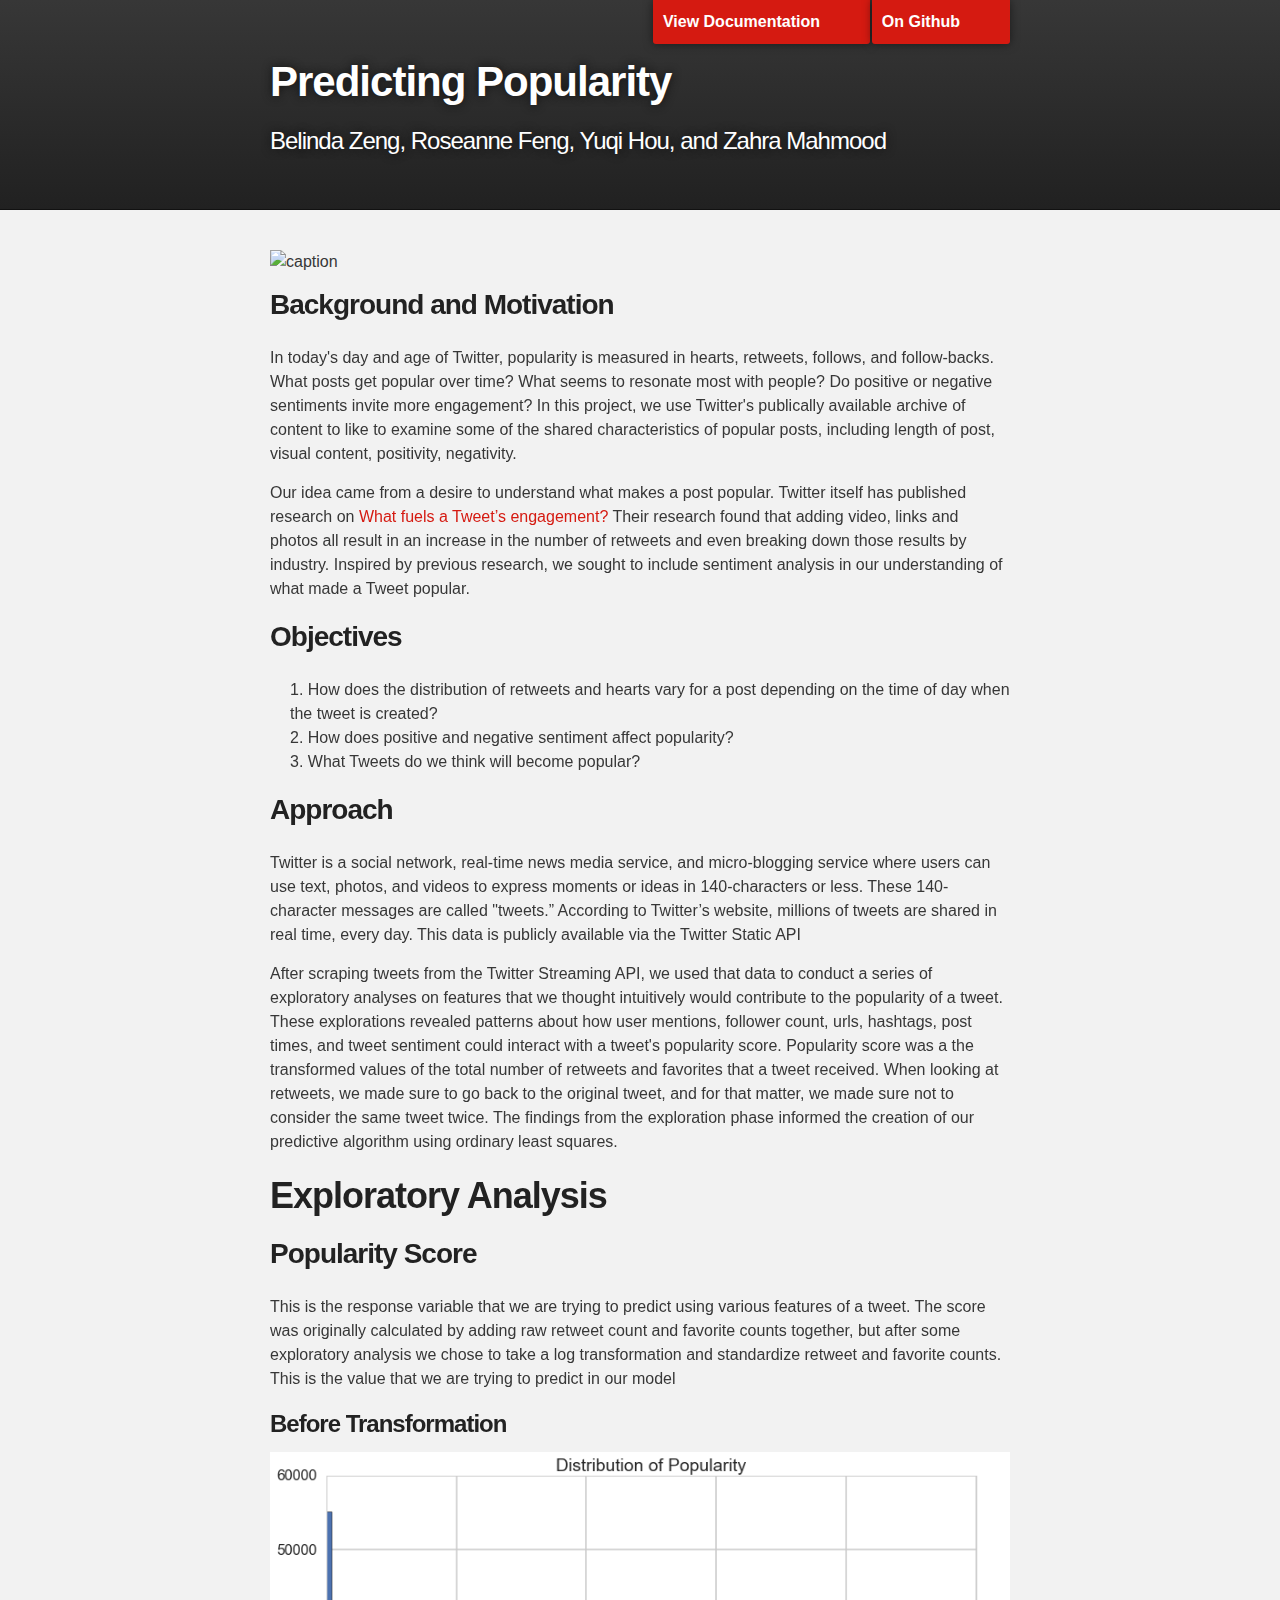
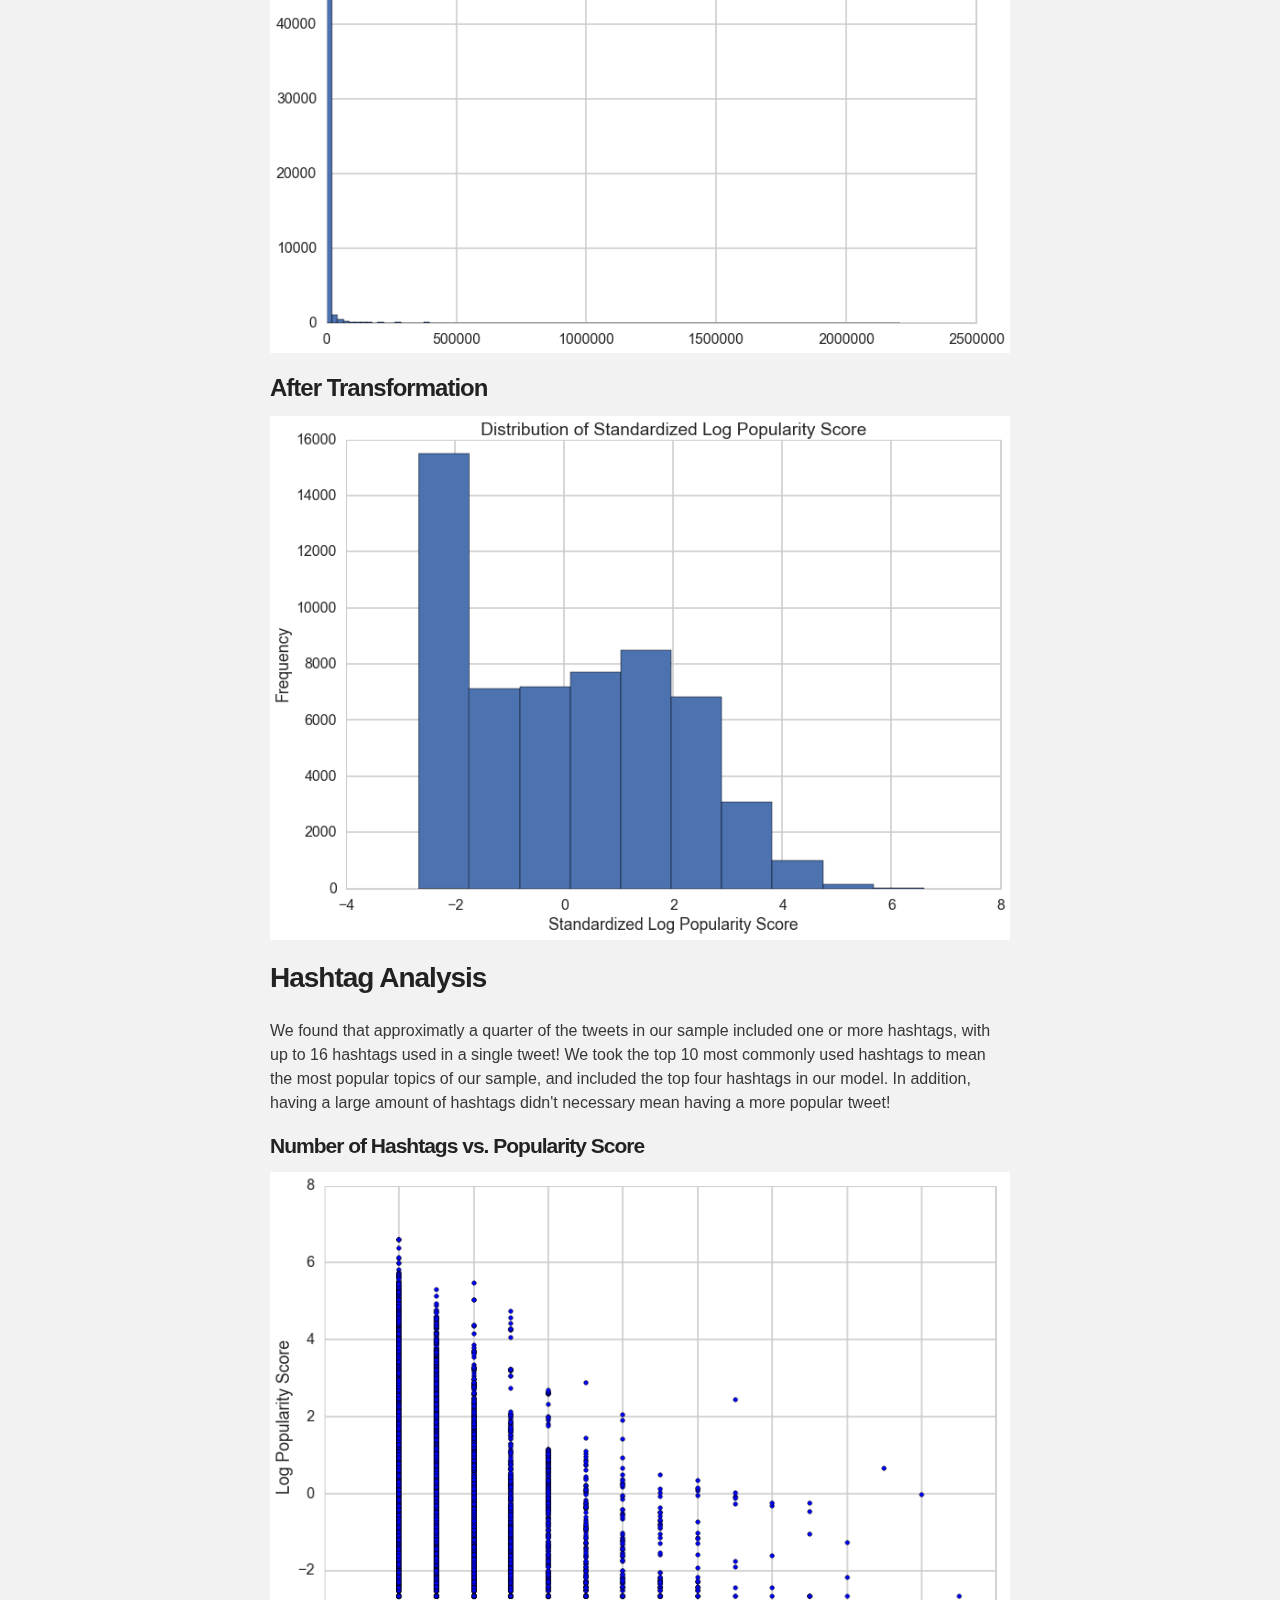
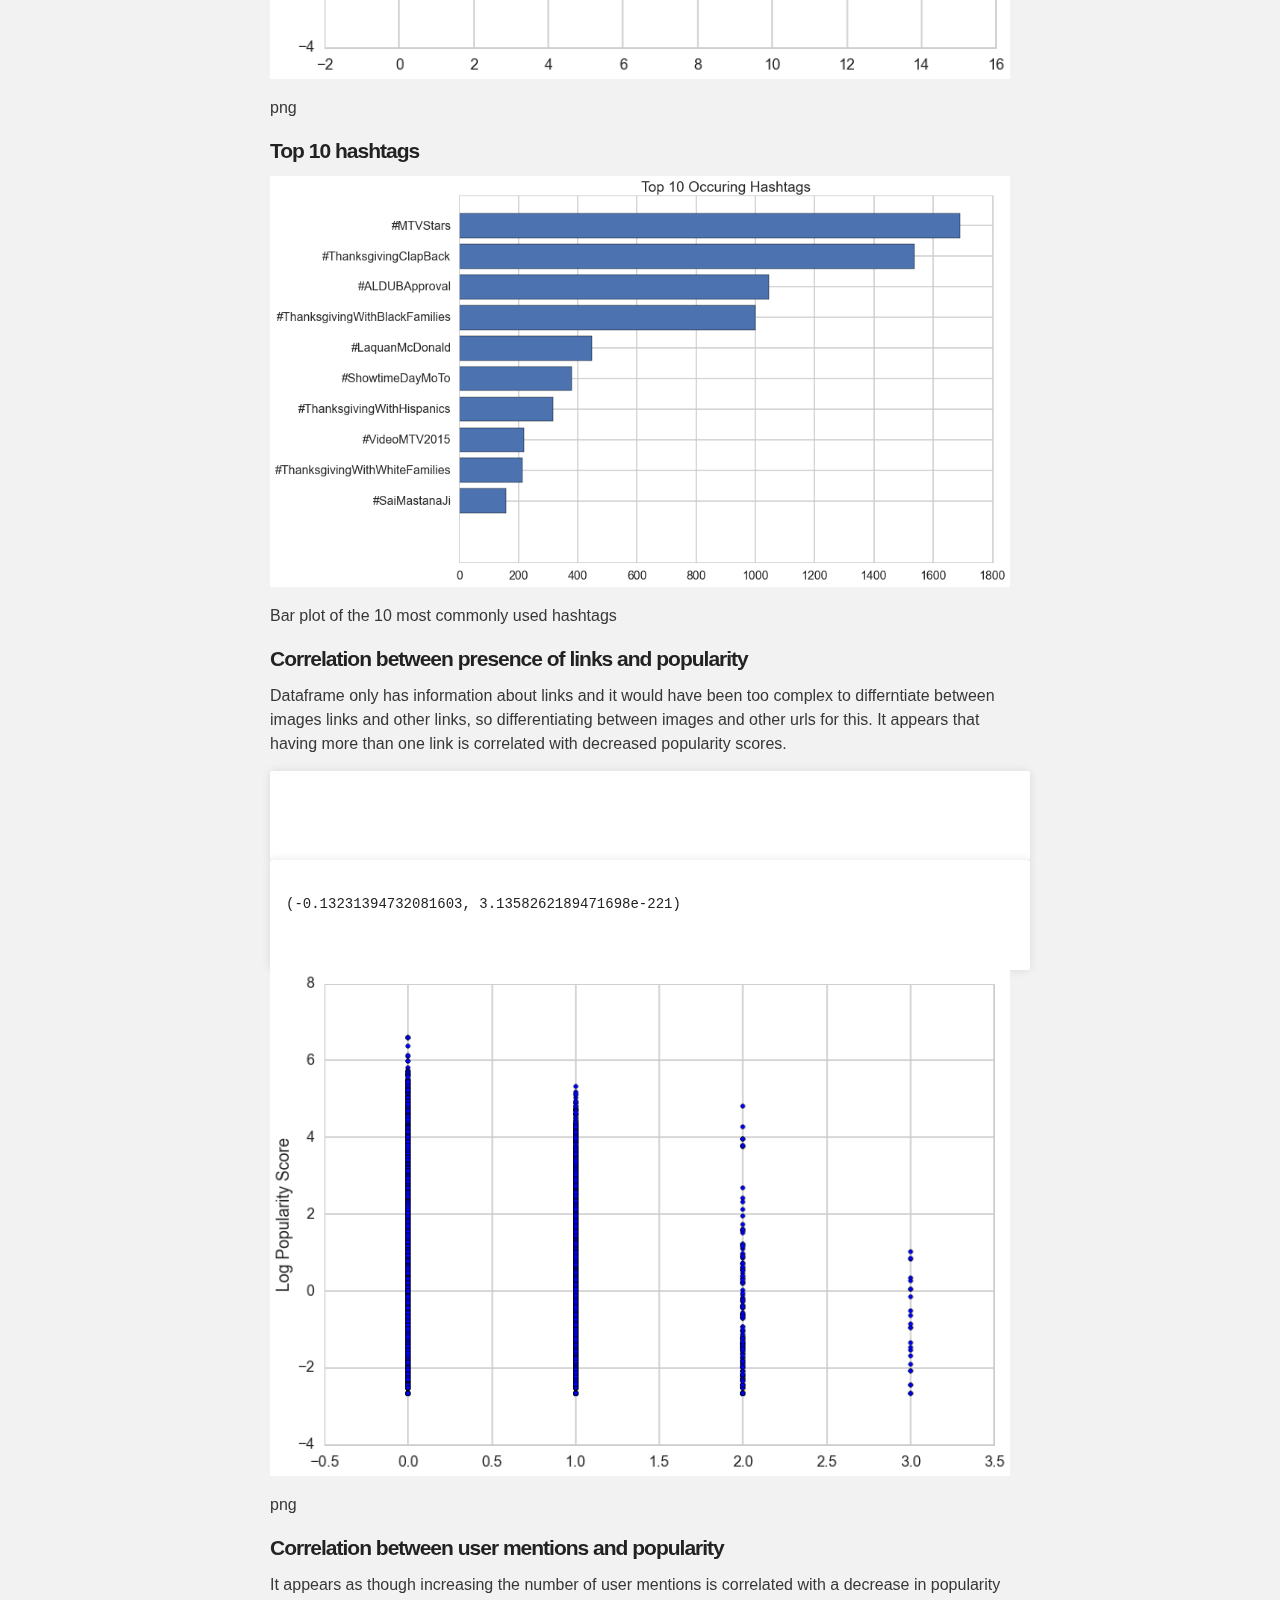
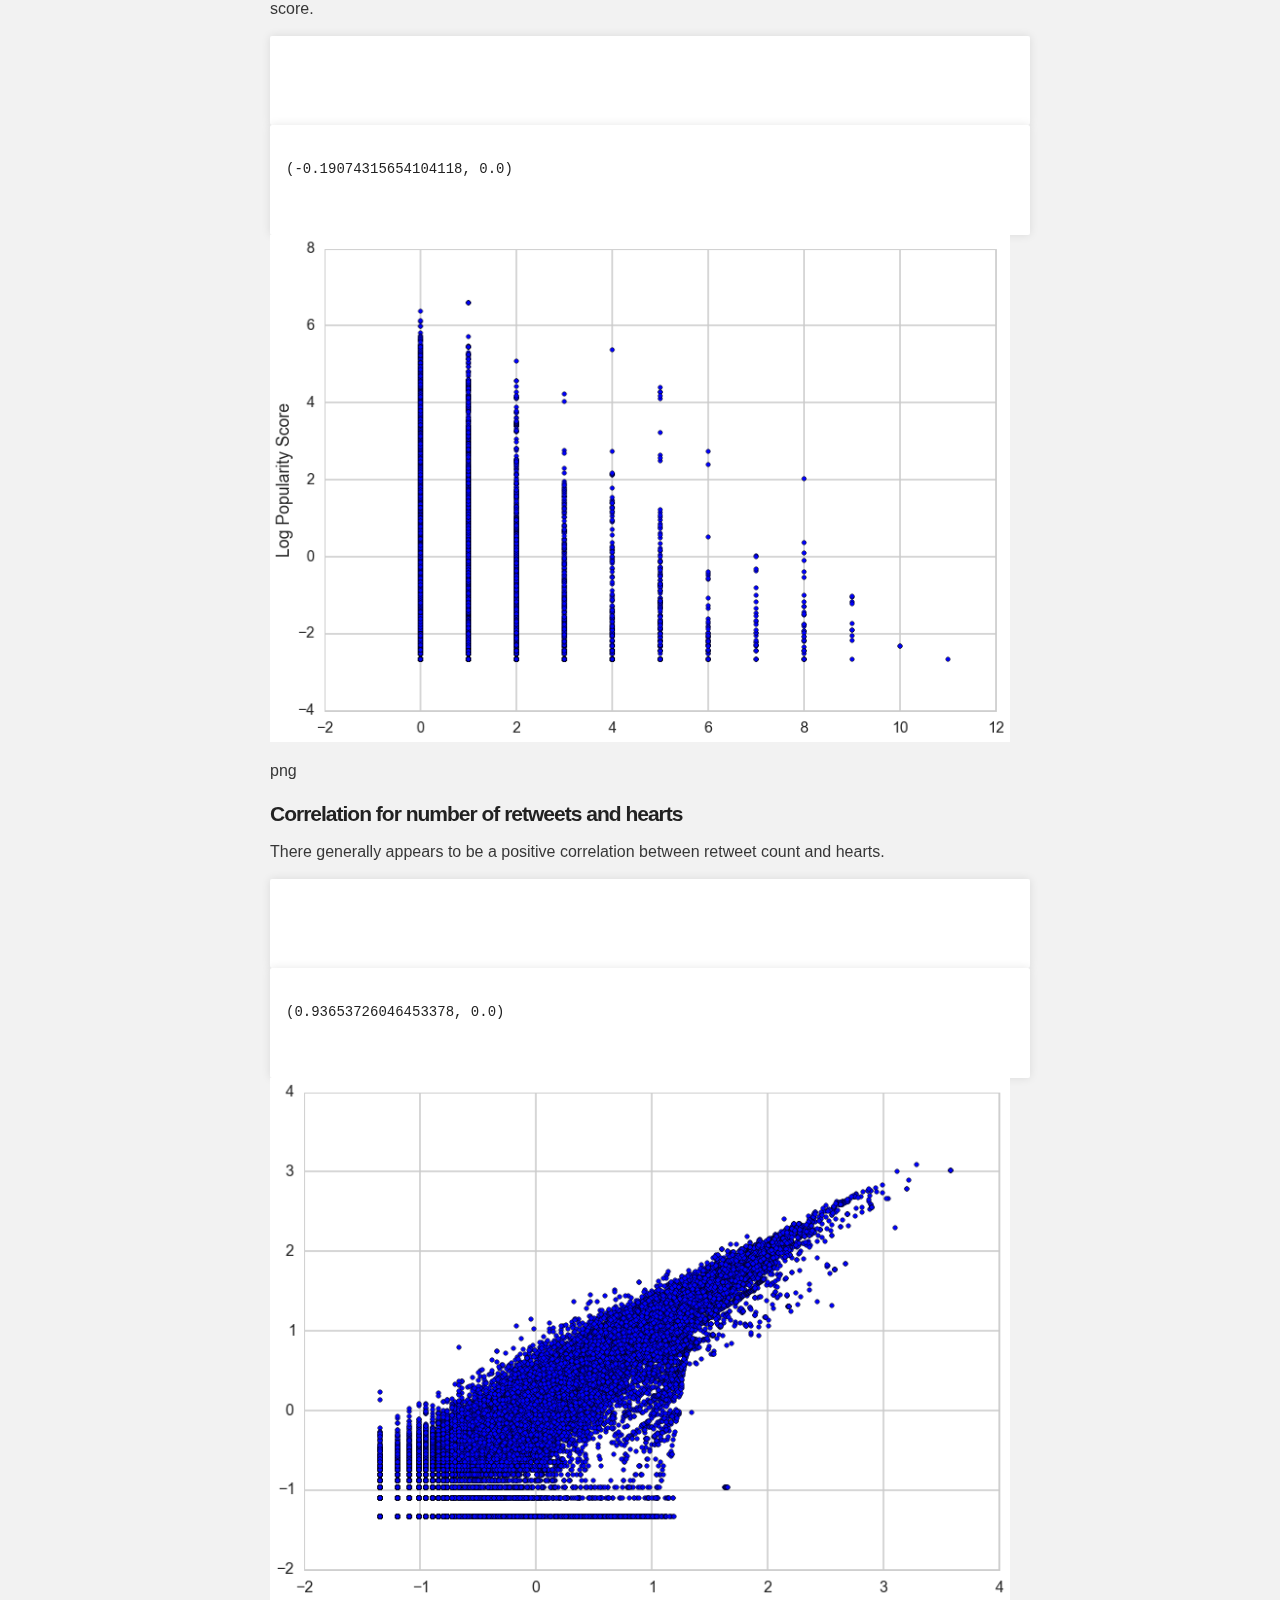
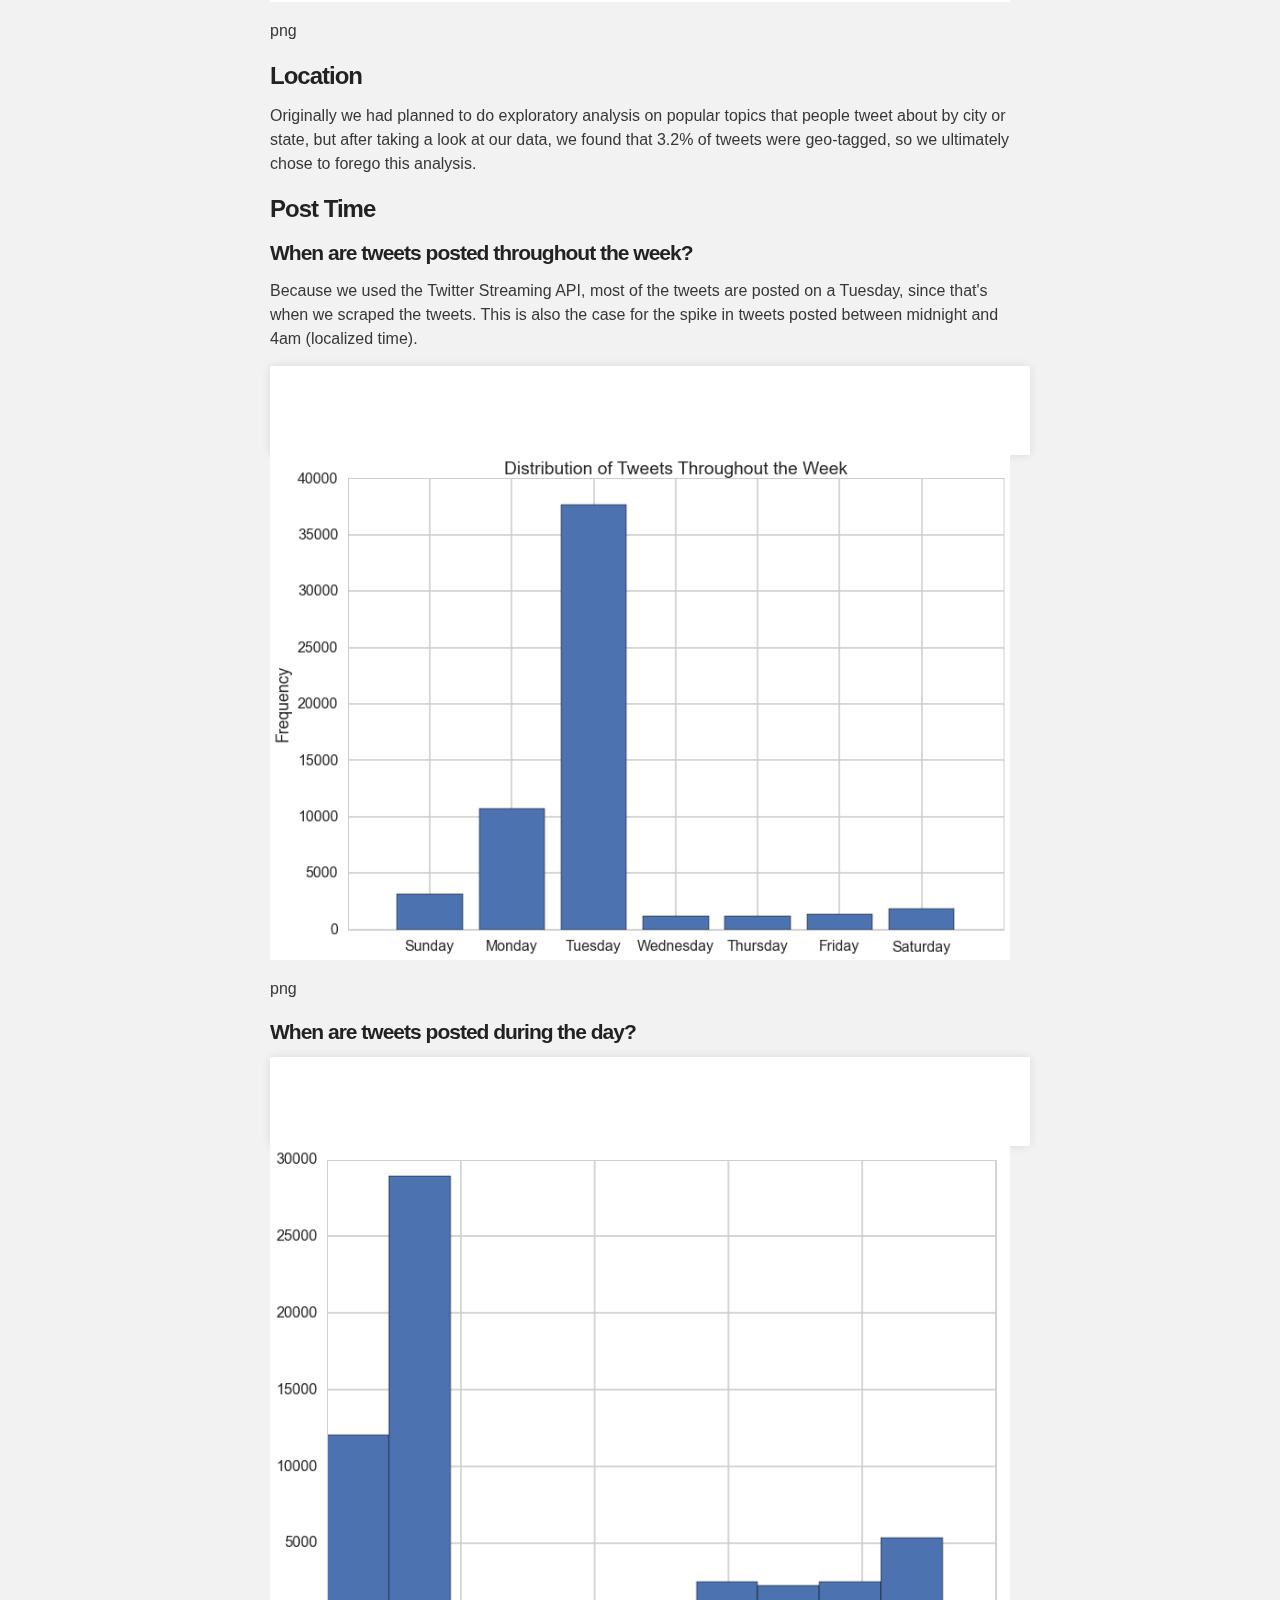
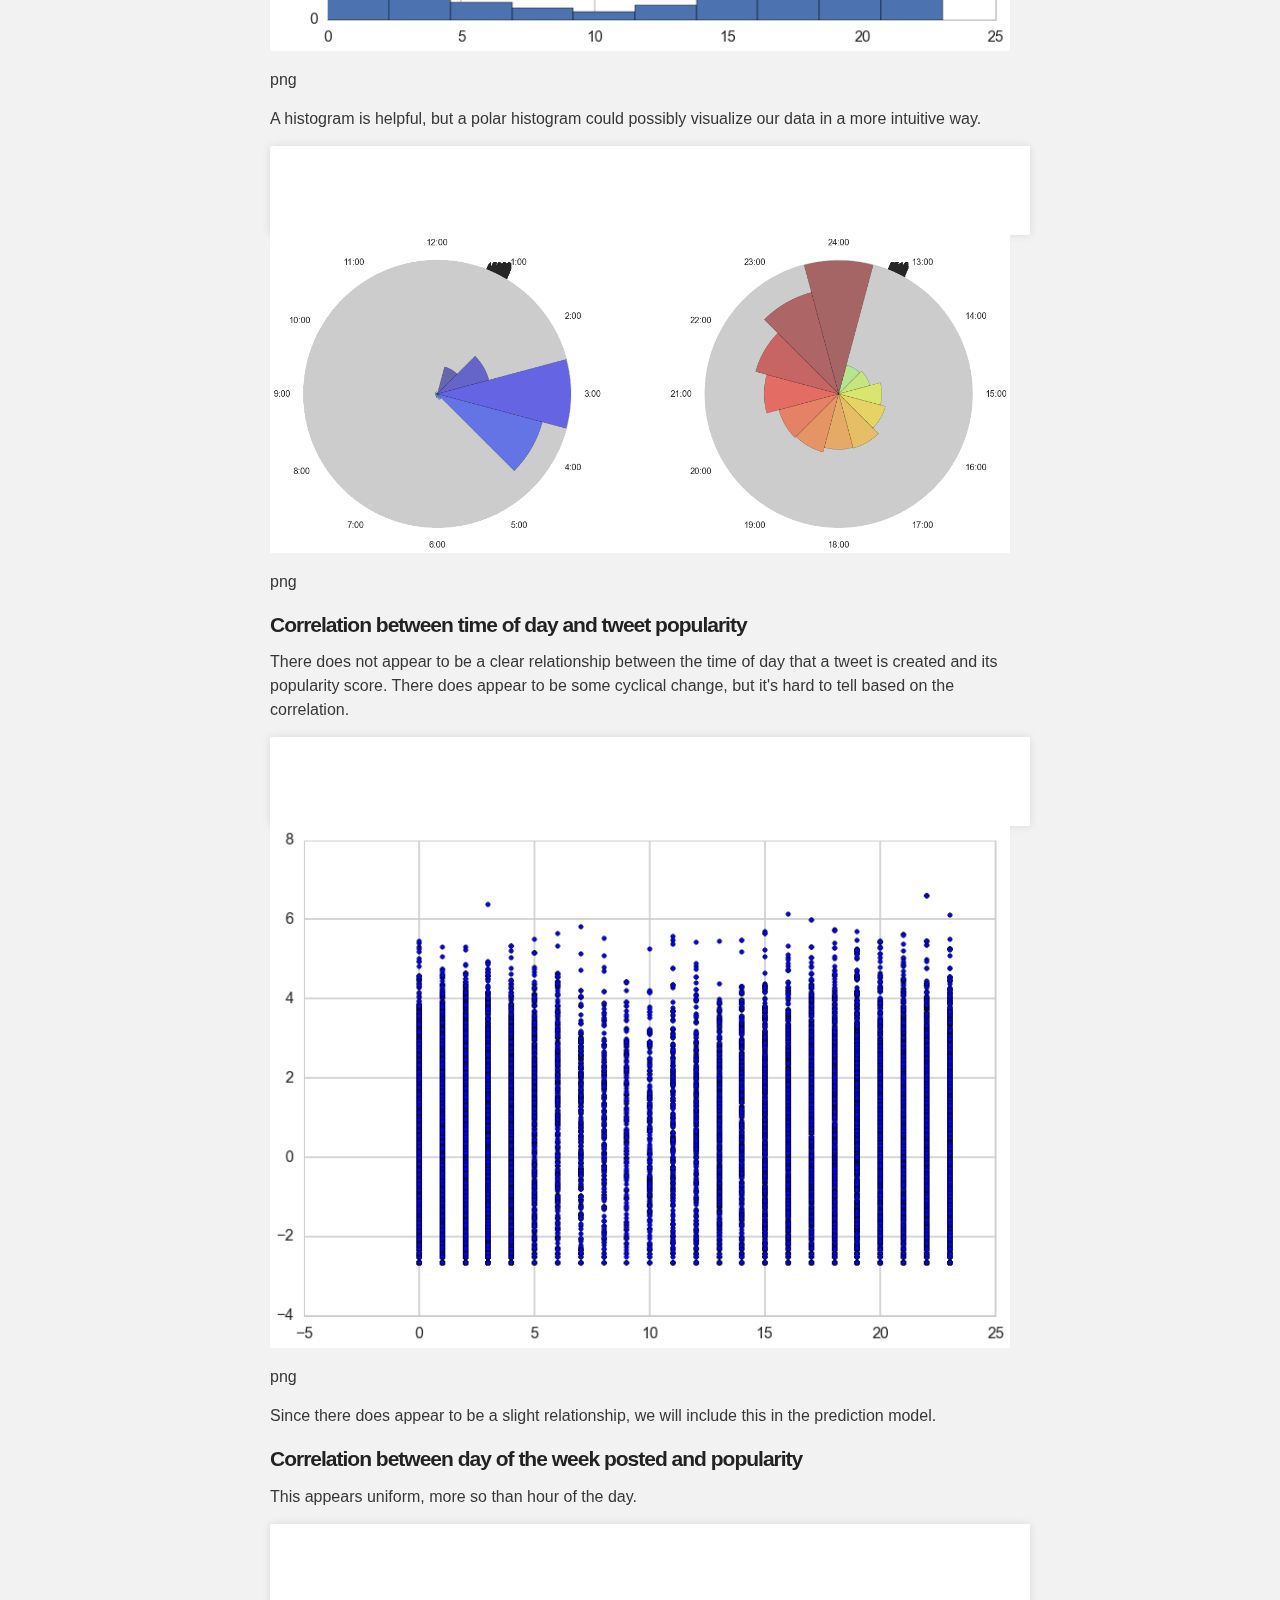
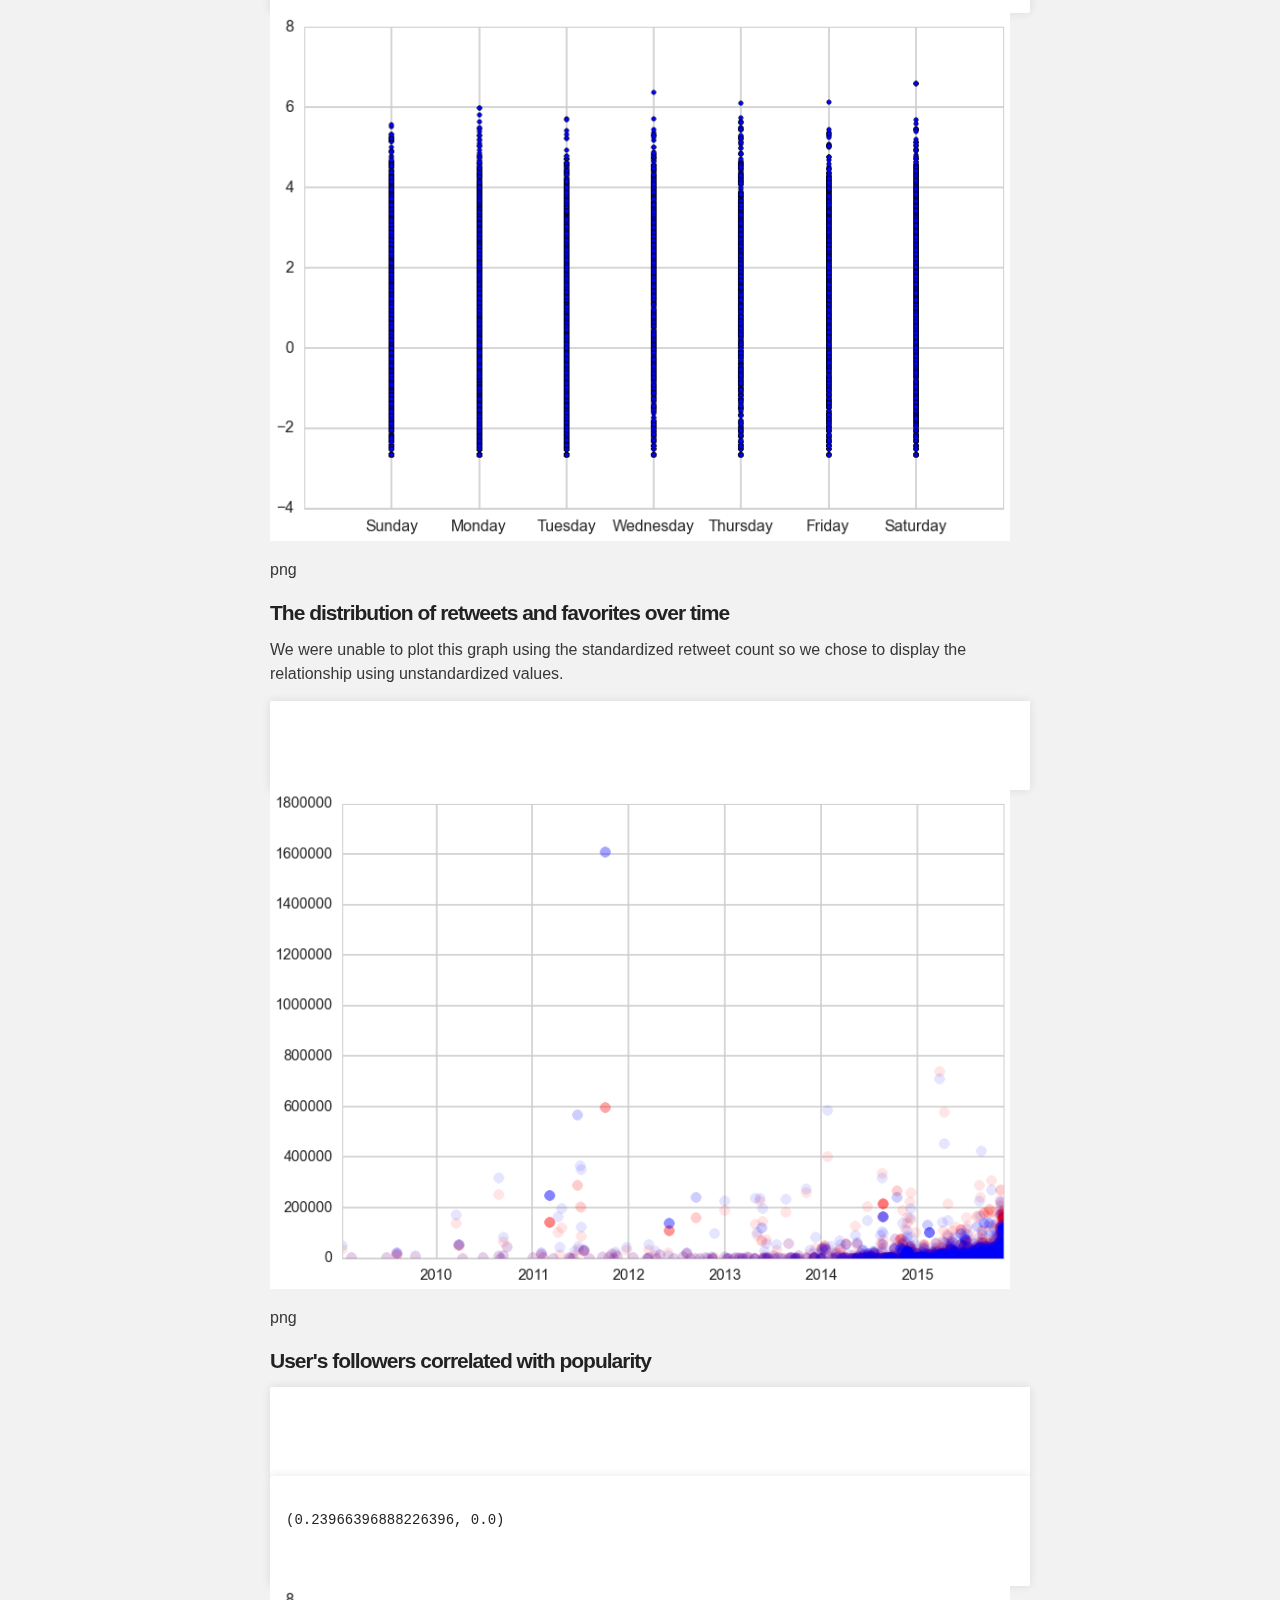
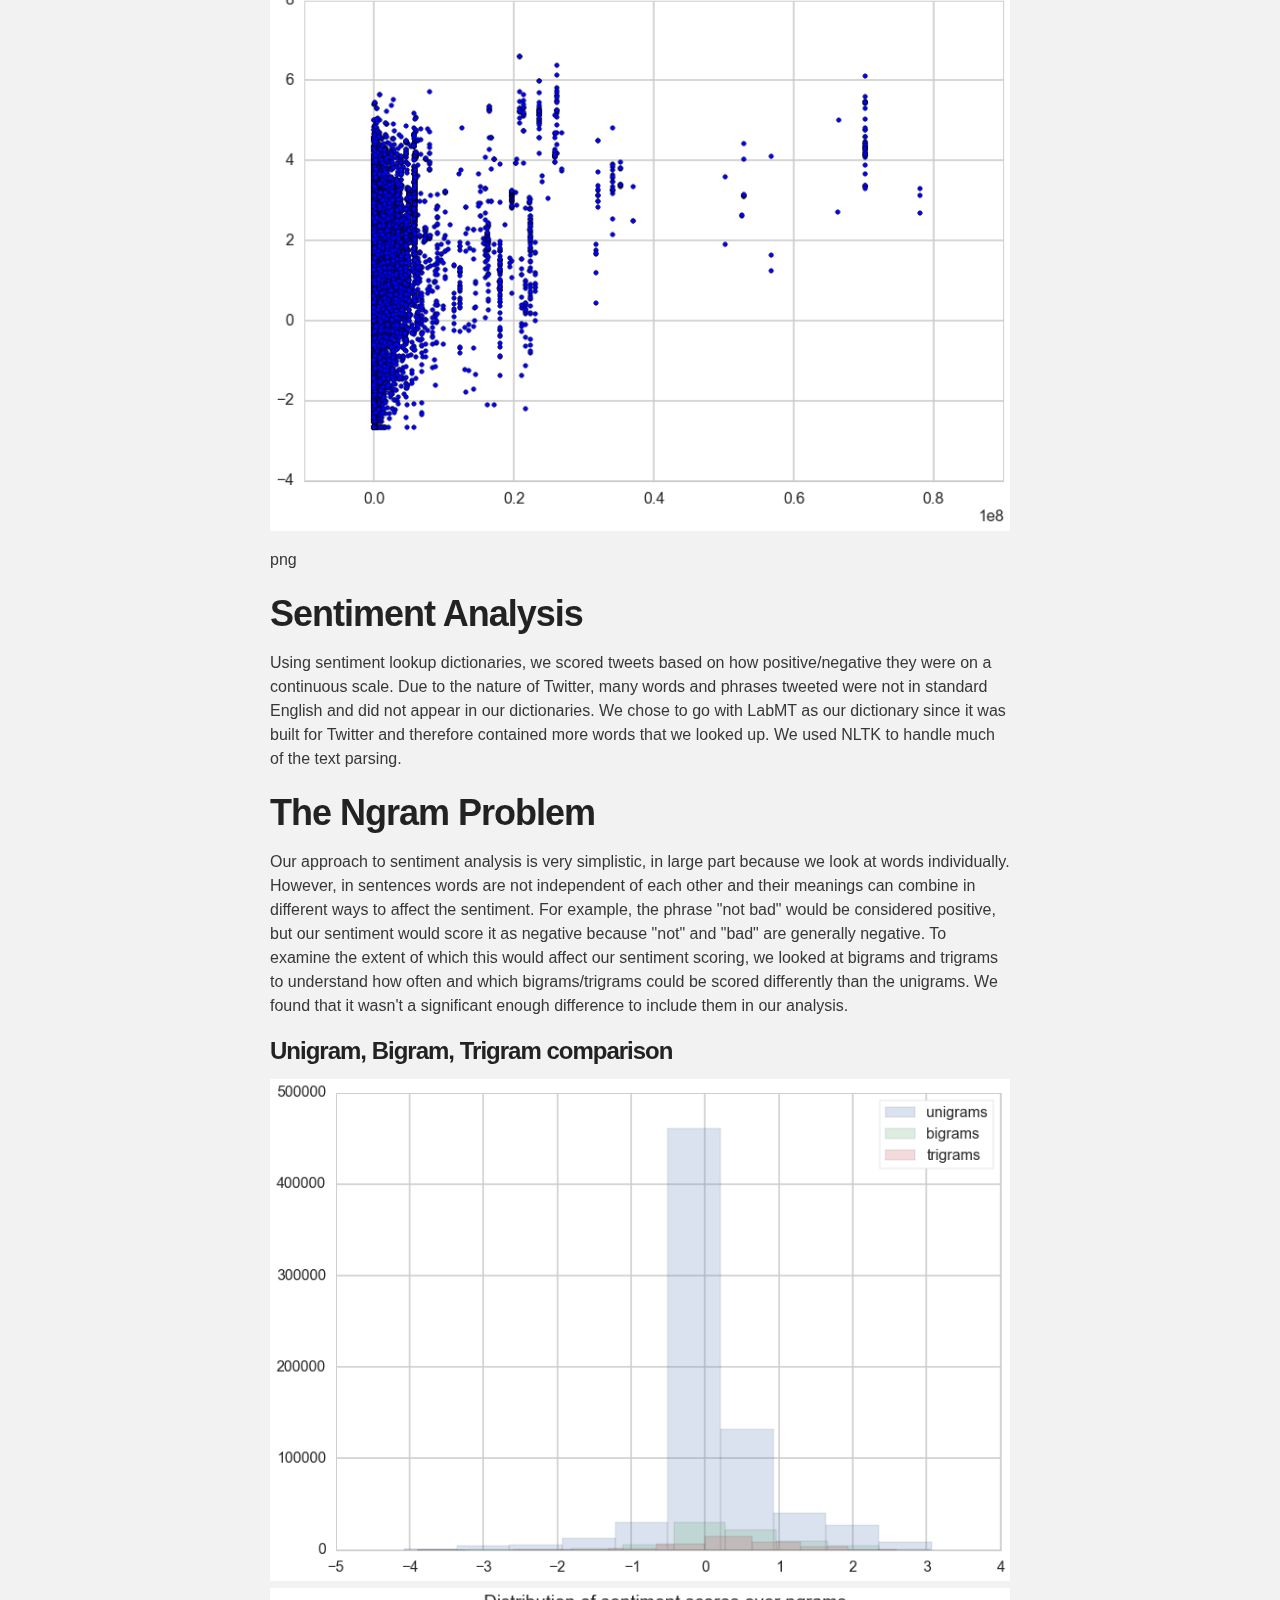
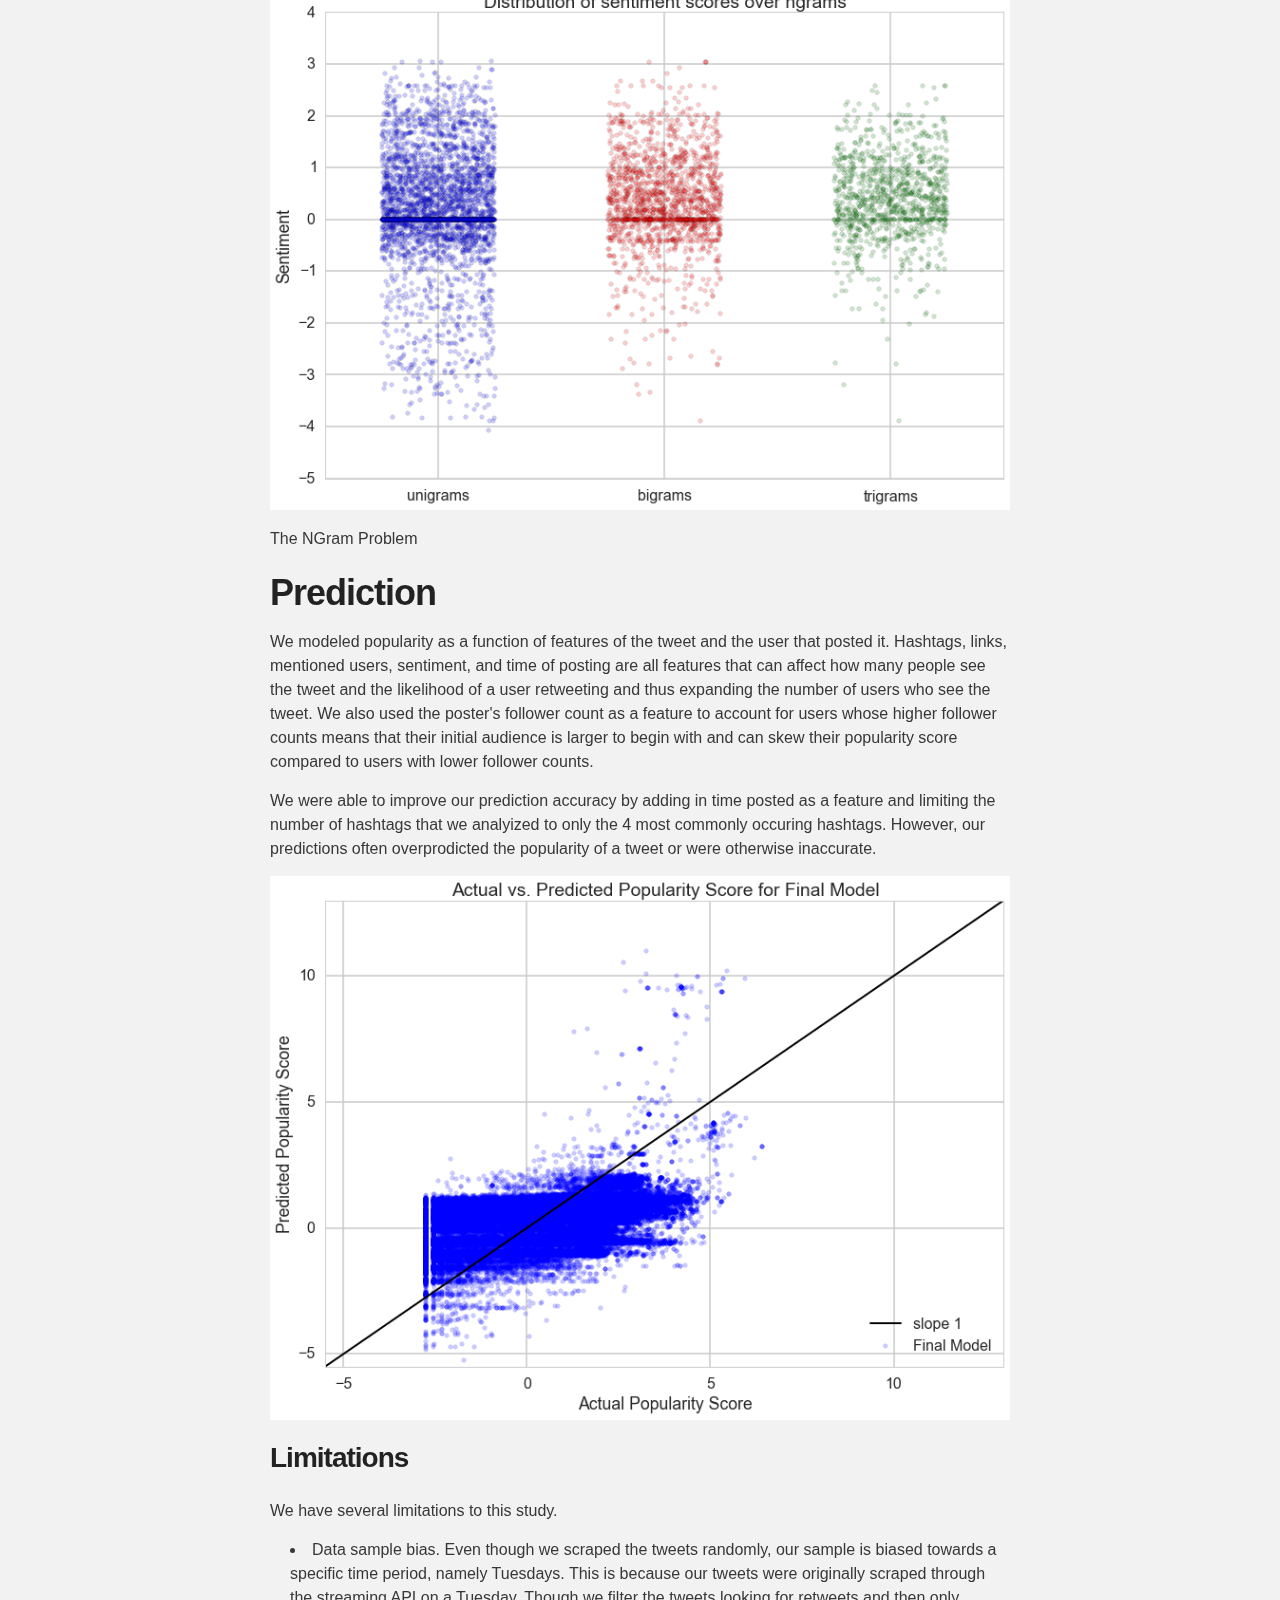
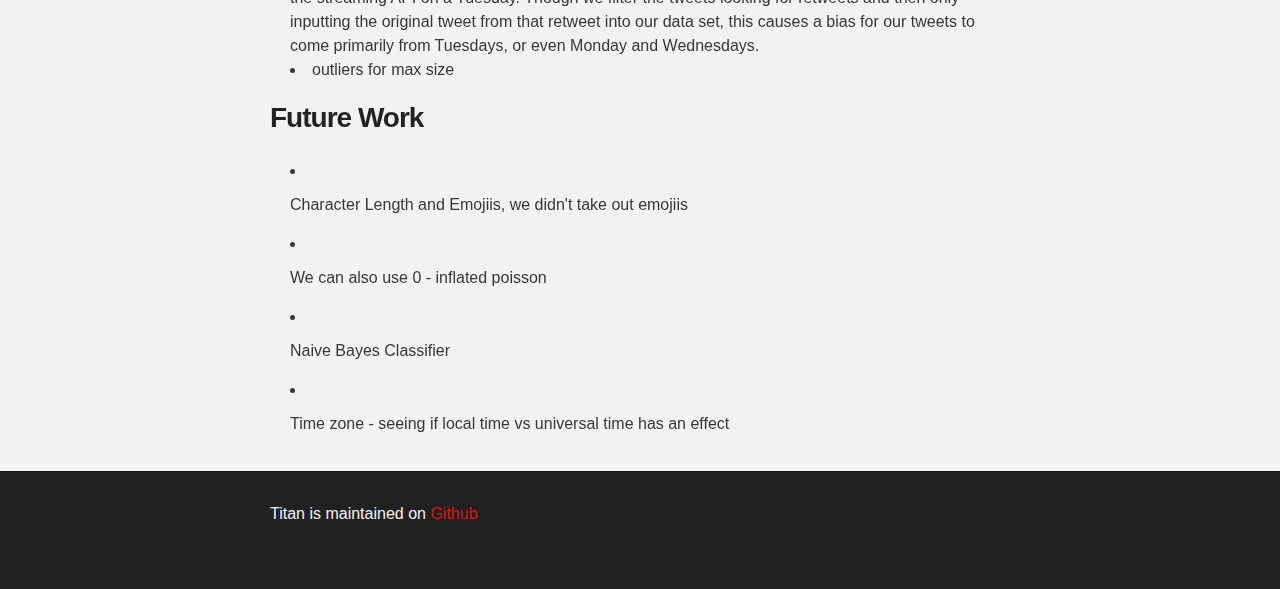
==== commit 5630ed82: "Cut down graphs" ====
--- a/index.html
+++ b/index.html
@@ -5,9 +5,7 @@
     <meta charset='utf-8' />
     <meta http-equiv="X-UA-Compatible" content="chrome=1" />
     <meta name="description" content="Predicting Popularity" />
-
     <link rel="stylesheet" type="text/css" media="screen" href="stylesheets/stylesheet.css">
-
     <title>Predicting Popularity</title>
   </head>
 
@@ -21,508 +19,275 @@
         <!--<img src="images/titan-banner.gif" />-->
         <h1 id="project_title">Predicting Popularity</h1>
         <h2 id="project_tagline">Belinda Zeng, Roseanne Feng, Yuqi Hou, and Zahra Mahmood</h2>
-        <section id="downloads">                                                                                                                  
-          <a class="zip_download_link" href="http://s3.thinkaurelius.com/downloads/titan/titan-1.0.0-hadoop1.zip">Download this project as a .zip file</a>              
-        </section>
       </header>
     </div>
 
     <!-- MAIN CONTENT -->
     <div id="main_content_wrap" class="outer">
       <section id="main_content" class="inner">
-        <div class="clients" markdown="1"> **Markdown text** https://www.npmjs.com/package/markdown-to-html</div>
-          <h1 id="predicting-popularity-using-text-and-content-analysis-to-examine-shared-characteristics-of-popular-posts-on-twitter">Predicting Popularity: Using Text and Content Analysis to Examine Shared Characteristics of Popular Posts on Twitter</h1>
-          <h3 id="a-cs109-final-project-by-belinda-zeng-roseanne-feng-yuqi-hou-and-zahra-mahmood">A CS109 Final Project by Belinda Zeng, Roseanne Feng, Yuqi Hou, and Zahra Mahmood</h3>
-          <div class="figure">
-            <img alt="caption" src=
-            "https://studentshare.net/content/wp-content/uploads/2015/05/53a0e7d640b31_-_unknown-3-51047042.png">
-            <p class="caption">caption</p>
-          </div>
-          <h2 id="background-and-motivation">Background and Motivation</h2>
-          <p>Twitter (https://twitter.com) is a social network, real-time news media
-          service, and micro-blogging service where users can use text, photos, and
-          videos to express moments or ideas in 140-characters or less. These
-          140-character messages are called &quot;tweets.” According to Twitter’s
-          website, millions of tweets are shared in real time, every day. Registered
-          users can read and post tweets, favorite other people’s tweets, retweet other
-          people’s posts, favorite tweets, and follow other accounts. Unregistered users
-          can read tweets from public accounts.</p>
-          <p>In today's day and age of Twitter, popularity is measured in hearts,
-          retweets, follows, and follow-backs. What posts get popular over time? What
-          seems to resonate most with people? Do positive or negative sentiments invite
-          more engagement? In this project, we use Twitter's publically available archive
-          of content to like to examine some of the shared characteristics of popular
-          posts, including length of post, visual content, positivity, negativity.</p>
-          <p>Our idea came from a desire to understand how movements such as
-          #BlackLivesMatter and #Ferguson begin on Twitter as well as a general desire to
-          know what makes a post popular. We chose to focus on Tweets on an individual
-          level and to use natural language processing to be able to understand and
-          predict what makes posts popular.</p>
-          <p>One paper that is related to our work is a paper from Cornell titled,
-          <a href="https://chenhaot.com/pages/wording-for-propagation.html">The effect of
-          wording on message propagation: Topic- and author-controlled natural
-          experiments on Twitter</a>, which compaired pairs of tweets containing the same
-          url and written by the same user but employing different wording to see which
-          version attracted more retweets. Twitter itself has published research on
-          <a href="https://blog.twitter.com/2014/what-fuels-a-tweets-engagement">What
-          fuels a Tweet’s engagement?</a> Their research found that adding video, links
-          and photos all result in an increase in the number of retweets and even
-          breaking down those results by industry. Inspired by previous research, we
-          sought to include sentiment analysis in our understanding of what made a Tweet
-          popular.</p>
-          <h2 id="objectives">Objectives</h2>
-          <ol style="list-style-type: decimal">
-            <li>How does the distribution of retweets and hearts vary for a post
-            depending on the time of day when the tweet is created?</li>
-            <li>How does positive and negative sentiment affect popularity?</li>
-            <li>What Tweets do we think will become popular?</li>
-          </ol>
-          <h2 id="approach">Approach</h2>
-          <p>This data is publicly available via the Twitter Static API that gets queries
-          based on specific parameters. We limited the data set to look at tweets within
-          a specified period of time. We are storing the data in CSV files for now. To
-          reduce file-sizes, we will try to have multiple CSVs so that we don't load too
-          much data into memory. If data exceeds computer memory, we will consider
-          AWS/SQL database alternatives.</p>
-          <p>As we can see, the retweet count and favorite count are always 0. This is
-          because we're using the live streaming API and, as a result, we're scraping the
-          tweets as they are tweeted. At this point, all the tweets have retweet count 0
-          and favorite count 0 since they were literally just posted! That is, unless the
-          tweet posted is actually a retweet...</p>
-          <p>To solve the problem of brand new tweets, we used retweets to get the
-          original tweet. This also ensures that our model isn't thrown off when someone
-          with a huge follower count retweets something. Finally, we made sure not to
-          consider the same tweet text twice.</p>
-          <p>The following function updates the way we use the tweepy streaming API. We
-          first detect if the tweet we're looking at is actually a retweet of something.
-          If so, we then get the original tweet and save that to our csv.</p>
-          <p>We made sure to only look at English language tweets and unique tweets.</p>
-          <h1 id="exploratory-analysis">Exploratory Analysis</h1>
-          <p>After scraping tweets from the Twitter Streaming API, we use that data to
-          build a feature list that we use to predict how popular an individual tweet
-          will be, measured by a composite score based on the amount of retweets and
-          hearts. We will also use metadata to help us analyze trends in the data, for
-          example if there is a correlation between time of day and retweets.</p>
-          <h1 id="popularity-score">Popularity Score</h1>
-          <p>This is the response variable that we are trying to predict using various
-          features of a tweet. The score was originally calculated by adding raw retweet
-          count and favorite counts together, but after some exploratory analysis we
-          chose to z-score retweet and favorite counts.</p>
-          <p>The distribution of popularity is extremely right-tailed. Later we find that
-          this is explained by the distribution of retweet counts and favorite counts are
-          also extremely right-skewed.</p>
-          <h2 id="before-transformation">Before Transformation</h2>
-          <pre class="sourceCode python">
-          <code class="sourceCode python"></code>
-          </pre>
-          <div class="figure">
-            <img alt="png" src="index_files/index_18_0.png">
-            <p class="caption">png</p>
-          </div>
-          <h2 id="after-transformation">After Transformation</h2>
-          <p>The huge standard deviation and extreme ranges of popularity score suggest
-          that we may need to rethink how we score popularity. We looked more closely at
-          what made up our composite popularity score (favorite count + retweet count)
-          and looked at a statistical summary of retweet count and favorite count to
-          decide if any standardization would be necessary.</p>
-          <p>We find that the histogram of raw retweet and favorite count appear to have
-          an exponential distribution, so we transformed the data using a log
-          transformation. Since the data was skewed with a disproportionate amount of
-          zeros, a log(1+x) transformation made the most sense to use since, when x=0,
-          log(1)=0. This allowed us to use a log transformation even with the presence of
-          many zeros. The resulting distribution appeared more more normal.</p>
-          <p>Given statistics on the transformation on retweet_count and favorite_count,
-          we realize we want to standardize these two for use later on, otherwise since
-          there are way more retweets than favorites, retweets would get weighted more
-          heavily.</p>
-          <h3 id="create-standardized-retweet_count-and-favorite_count">Create
-          standardized retweet_count and favorite_count</h3>
-          <p>We decided to use a z-score to standardize retweet counts and favorite
-          counts before adding them together to create the composite popularity score.
-          Using that method, we standardize retweet count and favorites by subtracting
-          the mean and dividing by the standard deviation.</p>
-          <pre class="sourceCode python">
-          <code class="sourceCode python"></code>
-          </pre>
-          <div class="figure">
-            <img alt="png" src="index_files/index_24_0.png">
-            <p class="caption">png</p>
-          </div>
-          <h2 id="hashtag-analysis">Hashtag Analysis</h2>
-          <h4 id="what-fraction-of-tweets-in-the-sample-use-hashtags">What fraction of
-          tweets in the sample use hashtags?</h4>
-          <pre class="sourceCode python">
-          <code class="sourceCode python"></code>
-          </pre>
-          <div class="figure">
-            <img alt="png" src="index_files/index_27_0.png">
-            <p class="caption">png</p>
-          </div>
-          <h4 id="top-10-hashtags">Top 10 hashtags</h4>
-          <p>We make a bar plot of the 10 most commonly used hashtags:</p>
-          <pre class="sourceCode python">
-          <code class="sourceCode python"></code>
-          </pre>
-          <div class="figure">
-            <img alt="png" src="index_files/index_30_0.png">
-            <p class="caption">png</p>
-          </div>
-          <h3 id="tweeting-about-popular-topics-and-popularity-score">Tweeting about
-          &quot;Popular&quot; Topics and Popularity Score</h3>
-          <p>Even if you're tweeting about a topic (defined in this case as a hashtag
-          that occurs frequently in our sample), it doesn't affect popularity all that
-          much. Therefore, we chose to leave hashtags out of our model because it didn't
-          seem as though hashtags affected our model that much.</p>
-          <pre class="sourceCode python">
-          <code class="sourceCode python"></code>
-          </pre>
-          <pre>
-          <code>&lt;matplotlib.collections.PathCollection at 0x152393d50&gt;</code>
-          </pre>
-          <div class="figure">
-            <img alt="png" src="index_files/index_33_1.png">
-            <p class="caption">png</p>
-          </div>
-          <h4 id="number-of-hashtags-vs.-popularity-score">Number of Hashtags vs.
-          Popularity Score</h4>
-          <pre class="sourceCode python">
-          <code class="sourceCode python"></code>
-          </pre>
-          <pre>
-          <code>(-0.11968453723056098, 4.1997190814324752e-181)</code>
-          </pre>
-          <div class="figure">
-            <img alt="png" src="index_files/index_35_1.png">
-            <p class="caption">png</p>
-          </div>
-          <h4 id="correlation-between-presence-of-links-and-popularity">Correlation
-          between presence of links and popularity</h4>
-          <p>Dataframe only has information about links and it would have been too
-          complex to differntiate between images links and other links, so
-          differentiating between images and other urls for this. It appears that having
-          more than one link is correlated with decreased popularity scores.</p>
-          <pre class="sourceCode python">
-          <code class="sourceCode python"></code>
-          </pre>
-          <pre>
-          <code>(-0.13231394732081603, 3.1358262189471698e-221)</code>
-          </pre>
-          <div class="figure">
-            <img alt="png" src="index_files/index_38_1.png">
-            <p class="caption">png</p>
-          </div>
-          <h4 id="correlation-between-user-mentions-and-popularity">Correlation between
-          user mentions and popularity</h4>
-          <p>It appears as though increasing the number of user mentions is correlated
-          with a decrease in popularity score.</p>
-          <pre class="sourceCode python">
-          <code class="sourceCode python"></code>
-          </pre>
-          <pre>
-          <code>(-0.19074315654104118, 0.0)</code>
-          </pre>
-          <div class="figure">
-            <img alt="png" src="index_files/index_41_1.png">
-            <p class="caption">png</p>
-          </div>
-          <h4 id="correlation-for-number-of-retweets-and-hearts">Correlation for number
-          of retweets and hearts</h4>
-          <p>There generally appears to be a positive correlation between retweet count
-          and hearts.</p>
-          <pre class="sourceCode python">
-          <code class="sourceCode python"></code>
-          </pre>
-          <pre>
-          <code>(0.93653726046453378, 0.0)</code>
-          </pre>
-          <div class="figure">
-            <img alt="png" src="index_files/index_44_1.png">
-            <p class="caption">png</p>
-          </div>
-          <h3 id="location">Location</h3>
-          <p>Originally we had planned to do exploratory analysis on popular topics that
-          people tweet about by city or state, but after taking a look at our data, we
-          found that 3.2% of tweets were geo-tagged, so we ultimately chose to forego
-          this analysis.</p>
-          <h3 id="post-time">Post Time</h3>
-          <h4 id="when-are-tweets-posted-throughout-the-week">When are tweets posted
-          throughout the week?</h4>
-          <p>Because we used the Twitter Streaming API, most of the tweets are posted on
-          a Tuesday, since that's when we scraped the tweets. This is also the case for
-          the spike in tweets posted between midnight and 4am (localized time).</p>
-          <pre class="sourceCode python">
-          <code class="sourceCode python"></code>
-          </pre>
-          <div class="figure">
-            <img alt="png" src="index_files/index_49_0.png">
-            <p class="caption">png</p>
-          </div>
-          <h4 id="when-are-tweets-posted-during-the-day">When are tweets posted during
-          the day?</h4>
-          <pre class="sourceCode python">
-          <code class="sourceCode python"></code>
-          </pre>
-          <div class="figure">
-            <img alt="png" src="index_files/index_51_0.png">
-            <p class="caption">png</p>
-          </div>
-          <p>A histogram is helpful, but a polar histogram could possibly visualize our
-          data in a more intuitive way.</p>
-          <pre class="sourceCode python">
-          <code class="sourceCode python"></code>
-          </pre>
-          <div class="figure">
-            <img alt="png" src="index_files/index_53_0.png">
-            <p class="caption">png</p>
-          </div>
-          <h4 id="correlation-between-time-of-day-and-tweet-popularity">Correlation
-          between time of day and tweet popularity</h4>
-          <p>There does not appear to be a clear relationship between the time of day
-          that a tweet is created and its popularity score. There does appear to be some
-          cyclical change, but it's hard to tell based on the correlation.</p>
-          <pre class="sourceCode python">
-          <code class="sourceCode python"></code>
-          </pre>
-          <div class="figure">
-            <img alt="png" src="index_files/index_56_0.png">
-            <p class="caption">png</p>
-          </div>
-          <p>Since there does appear to be a slight relationship, we will include this in
-          the prediction model.</p>
-          <h4 id="correlation-between-day-of-the-week-posted-and-popularity">Correlation
-          between day of the week posted and popularity</h4>
-          <p>This appears uniform, more so than hour of the day.</p>
-          <pre class="sourceCode python">
-          <code class="sourceCode python"></code>
-          </pre>
-          <div class="figure">
-            <img alt="png" src="index_files/index_60_0.png">
-            <p class="caption">png</p>
-          </div>
-          <h4 id="the-distribution-of-retweets-and-favorites-over-time">The distribution
-          of retweets and favorites over time</h4>
-          <p>We were unable to plot this graph using the standardized retweet count so we
-          chose to display the relationship using unstandardized values.</p>
-          <pre class="sourceCode python">
-          <code class="sourceCode python"></code>
-          </pre>
-          <div class="figure">
-            <img alt="png" src="index_files/index_63_0.png">
-            <p class="caption">png</p>
-          </div>
-          <h4 id="users-followers-correlated-with-popularity">User's followers correlated
-          with popularity</h4>
-          <pre class="sourceCode python">
-          <code class="sourceCode python"></code>
-          </pre>
-          <pre>
-          <code>(0.23966396888226396, 0.0)</code>
-          </pre>
-          <div class="figure">
-            <img alt="png" src="index_files/index_65_1.png">
-            <p class="caption">png</p>
-          </div>
-          <h1 id="sentiment-analysis">Sentiment Analysis</h1>
-          <h4 id="determining-positivenegative-words">Determining positive/negative
-          words</h4>
-          <p>Using sentiment lookup dictionaries, score tweets based on how
-          positive/negative they are.</p>
-          <p>Used a basic list of positive/negative words to begin with, no weights or
-          other information beyond positive/negative. Appears to miss a bunch of tokens
-          (1812/892606 found).</p>
-          <p>Tried LabMT, using code provided. Rate is a lot better (7016/892606).</p>
-          <p>Realized number of tokens (892606) was total tokens instead of unique tokens
-          (83093). Still a lot but more tokens found than expected. LabMT is probably the
-          better choice, though.</p>
-          <h3 id="initial-analysis">Initial Analysis</h3>
-          <p>First we tested the completeness of the lookup dictionaries that we
-          originally chose to score text sentiment. The first positive.txt and
-          negative.txt dictionaries are from UNC. Due to the nature of Twitter, many
-          words and phrases tweeted will not be standard English and it is unlikely that
-          we will find ratings for all of them in our dictionaries. We chose to go with
-          LabMT as our dictionary since it was built for Twitter and therefore contained
-          more words that we looked up.</p>
-          <p>We used NLTK to handle much of the text parsing. We also used the NLTK
-          tokenizer which breaks up punctuation and contractions, so words like
-          &quot;can't&quot; are broken up into &quot;ca&quot; &quot;n't&quot;, as well as
-          emoticons such as &quot;:)&quot; which become &quot;:&quot;, &quot;)&quot;.
-          This causes some data to be lost, but ultimately these are neutral or stop
-          words that do not have a significant impact on sentiment.</p>
-          <p>First, we compiled all the tweets into a format that NLTK could work
-          with...</p>
-          <p>Then, we looked at how often individual tokens appear and checked to see how
-          many appeared in each of the dictionaries (we are using two dictionaries, the
-          UNC and LabMT one).</p>
-          <p>We can see that LabMT found more words so we chose to go with LabMT in our
-          final analysis. Plus, LabMT computes sentiment on a scale whereas the UNC
-          dictionaries were binary. LabMT gave out more information which we thought
-          would be more useful for our model. We also took into consideration that some
-          tokens would not have sentiment ratings, such as the URL tokens or hapaxes,
-          which are tokens that appear only once in our tweets sample.</p>
-          <h4 id="expectations">Expectations</h4>
-          <p>A lot of words don't appear in our dictionary, but we think that's okay
-          because many of these are the result of formatting in Tweets that causes the
-          tokenizer difficulty in parsing, or are unique words that are unlikely to throw
-          off our scoring, such as URLs.</p>
-          <h2 id="sentiment-scoring">Sentiment Scoring</h2>
-          <p>Scoring - build columns for scoring text, one on the raw text, one on text
-          that ignores words not in our dictionary, and one that shows us which words are
-          not in the dictionary.</p>
-          <p>Checking how our lookup and scoring is working.</p>
-          <p>Sentiment score ranges from approx. -3 to 3, with a mean close to 0.1, or
-          roughly neutral.</p>
-          <p>Hapaxes (words that appear only once in the Tweets we're analyzing) are a
-          surprisingly large percentage of our tokens (~55000 out of 83000). A lot of
-          them are URLs (19812), which we can probably ignore, or include a Unicode
-          character or formatting that caused the tokenizer to behave oddly. Would it be
-          worth it to try to filter out punctuation, or manually add them to our lookup
-          (ex. replace .!?s with spaces, or add tokens such as '...'. If we add them, how
-          do we generate a score for them?)</p>
-          <h2 id="most-common-tokens">50 Most Common Tokens</h2>
-          <p>We can look at the fifty most common tokens in our tweets to get an idea of
-          what appears most often. Many of these are punctuation, which generally do not
-          have a consistent effect on sentiment, or are neutral words that do not factor
-          into our sentiment.</p>
-          <h1 id="the-ngram-problem">The Ngram Problem</h1>
-          <p>Our approach to sentiment analysis is very simplistic, in large part because
-          we look at words individually. However, in sentences words are not independent
-          of each other and their meanings can combine in different ways to affect the
-          sentiment. For example, the phrase &quot;not bad&quot; would be considered
-          positive, but our sentiment would score it as negative because &quot;not&quot;
-          and &quot;bad&quot; are generally negative. To examine the extent of which this
-          would affect our sentiment scoring, we looked at bigrams and trigrams to
-          understand how often and which bigrams/trigrams could be scored differently
-          than the unigrams. We found that it wasn't a significant enough difference to
-          include them in our analysis.</p>
-          <h3 id="bigrams">Bigrams</h3>
-          <p>We begin by finding the bigrams where the constituent elements are strongly
-          associated with each other, i.e. they often occur together.</p>
-          <h3 id="most-strongly-associated-bigrams">20 Most Strongly Associated
-          Bigrams</h3>
-          <p>Strongly associated bigrams occur when the elements appear together
-          consistently. For example, if we see a &quot;https&quot; token, the chance that
-          the next token is &quot;:&quot; is high, giving the bigram (&quot;https&quot;,
-          &quot;:&quot;) a high association score.</p>
-          <h3 id="token-wrangling">Token Wrangling</h3>
-          <p>At this point, we remove stopwords and punctuation from our list of tokens
-          in order to see more meaningful tokens in our analysis.</p>
-          <h2 id="distribution-of-bigram-frequencies">Distribution of bigram
-          frequencies</h2>
-          <pre class="sourceCode python">
-          <code class="sourceCode python"></code>
-          </pre>
-          <div class="figure">
-            <img alt="png" src="index_files/index_91_0.png">
-            <p class="caption">png</p>
-          </div>
-          <h2 id="bigrams-vs-unigrams">Bigrams vs Unigrams</h2>
-          <p>** Count important bigrams **</p>
-          <p>These are considered to be bigrams that show up 50 or more times.</p>
-          <p>** What percentage of our bigrams are important? **</p>
-          <p>This gives us hope that the presence of bigrams won't throw off our
-          calculations too badly.</p>
-          <p>** Does manual scoring differ from our unigram scores? **</p>
-          <p>We manually score the bigrams to see which are positive and negative. Then
-          we do some unigram scoring. Our unigram scores including neutrals. Our unigram
-          scores without neutrals. Our bigramdf now includes manual_ratings,
-          unigram_ratings with neutrals and unigram_ratings without neutrals. Calculate
-          the accuracy of our unigram scoring. This shows that our unigram scoring seems
-          pretty accurate since 90% of our manual scoring of bigrams actually match our
-          unigram scores. Now we see if this holds for our no neutrals scoring as
-          wel.</p>
-          <h3 id="trigrams">Trigrams</h3>
-          <p>Now we do the same thing with trigrams.</p>
-          <p><strong>Plot distribution of trigram frequencies</strong></p>
-          <pre class="sourceCode python">
-          <code class="sourceCode python"></code>
-          </pre>
-          <div class="figure">
-            <img alt="png" src="index_files/index_102_0.png">
-            <p class="caption">png</p>
-          </div>
-          <h2 id="trigrams-vs-unigrams">Trigrams vs Unigrams</h2>
-          <p>** Count important trigrams **</p>
-          <p>As before, the percentage of our trigrams that are important.</p>
-          <p><strong>Compare manual and unigram scores of trigrams.</strong></p>
-          <p>We followed the same procedure as we did with bigrams. Again, we realize
-          that our unigram scoring seems pretty accurate.</p>
-          <h3 id="unigram-bigram-trigram-comparison">Unigram, Bigram, Trigram
-          comparison</h3>
-          <pre class="sourceCode python">
-          <code class="sourceCode python"></code>
-          </pre>
-          <pre>
-          <code>&lt;matplotlib.legend.Legend at 0x143237d10&gt;</code>
-          </pre>
-          <div class="figure">
-            <img alt="png" src="index_files/index_109_1.png">
-            <p class="caption">png</p>
-          </div>
-          <pre class="sourceCode python">
-          <code class="sourceCode python"></code>
-          </pre>
-          <pre>
-          <code>&lt;matplotlib.text.Text at 0x1591c9f90&gt;</code>
-          </pre>
-          <div class="figure">
-            <img alt="png" src="index_files/index_110_1.png">
-            <p class="caption">png</p>
-          </div>
-          <h1 id="prediction">Prediction</h1>
-          <p>Working on prediction. Note: HW5 prediction is used to predict if sentiment
-          is positive or negative, but we want to use this to predict how popular
-          something is, not sure how to do that. Xarray below was built on text, but we
-          should probably be doing something like HW2 and using sentiment or
-          sentimentnoneutrals as one of the factors instead. I have been doing too much
-          text analysis.</p>
-          <p>We model popularity as a function of features of the tweet and the user that
-          posted it. Hashtags, links, mentioned users, sentiment, and time of posting are
-          all features that can affect how many people see the tweet and the likelihood
-          of a user retweeting and thus expanding the number of users who see the tweet.
-          We also use the poster's follower count as a feature to account for users whose
-          higher follower counts means that their initial audience is larger to begin
-          with and can skew their popularity score compared to users with lower follower
-          counts.</p>
-          <p>Preliminary test on a basic OLS regression model we have fairly low R^2.
-          It's possible to run the following code to see if there's just something wrong
-          in our formula (i.e. can we get a higher R^2 with a different combination of
-          features), but it's likely that all our results are going to have a low R^2 by
-          the nature of the problem.</p>
-          <h2 id="prediction-results">Prediction Results</h2>
-          <pre class="sourceCode python">
-          <code class="sourceCode python"></code>
-          </pre>
-          <div class="figure">
-            <img alt="png" src="index_files/index_116_0.png">
-            <p class="caption">png</p>
-          </div>
-          <h2 id="limitations">Limitations</h2>
-          <p>We have several limitations to this study.</p>
-          <ul>
-            <li>Data sample bias. Even though we scraped the tweets randomly, our sample
-            is biased towards a specific time period, namely Tuesdays. This is because
-            our tweets were originally scraped through the streaming API on a Tuesday.
-            Though we filter the tweets looking for retweets and then only inputting the
-            original tweet from that retweet into our data set, this causes a bias for
-            our tweets to come primarily from Tuesdays, or even Monday and
-            Wednesdays.</li>
-            <li>outliers for max size</li>
-          </ul>
-          <h2 id="future-work">Future Work</h2>
-          <ul>
-            <li>
-              <p>Character Length and Emojiis, we didn't take out emojiis</p>
-            </li>
-            <li>
-              <p>We can also use 0 - inflated poisson</p>
-            </li>
-            <li>
-              <p>Naive Bayes Classifier</p>
-            </li>
-            <li>
-              <p>Time zone - seeing if local time vs universal time has an effect</p>
-            </li>
-          </ul>
+        <div class="figure">
+          <img alt="caption" src=
+          "https://studentshare.net/content/wp-content/uploads/2015/05/53a0e7d640b31_-_unknown-3-51047042.png">
+          <!-- <p class="caption">caption</p> -->
+        </div>
+        <h2 id="background-and-motivation">Background and Motivation</h2>
+        <p>In today's day and age of Twitter, popularity is measured in hearts,
+        retweets, follows, and follow-backs. What posts get popular over time? What
+        seems to resonate most with people? Do positive or negative sentiments invite
+        more engagement? In this project, we use Twitter's publically available archive
+        of content to like to examine some of the shared characteristics of popular
+        posts, including length of post, visual content, positivity, negativity.</p>
+        <p>Our idea came from a desire to understand what makes a post popular. 
+        Twitter itself has published research on
+        <a href="https://blog.twitter.com/2014/what-fuels-a-tweets-engagement">What
+        fuels a Tweet’s engagement?</a> Their research found that adding video, links
+        and photos all result in an increase in the number of retweets and even
+        breaking down those results by industry. Inspired by previous research, we
+        sought to include sentiment analysis in our understanding of what made a Tweet
+        popular.</p>
+        <h2 id="objectives">Objectives</h2>
+        <ol style="list-style-type: decimal">
+          <li>How does the distribution of retweets and hearts vary for a post
+          depending on the time of day when the tweet is created?</li>
+          <li>How does positive and negative sentiment affect popularity?</li>
+          <li>What Tweets do we think will become popular?</li>
+        </ol>
+        <h2 id="approach">Approach</h2>
+        <p>Twitter is a social network, real-time news media
+        service, and micro-blogging service where users can use text, photos, and
+        videos to express moments or ideas in 140-characters or less. These
+        140-character messages are called &quot;tweets.” According to Twitter’s
+        website, millions of tweets are shared in real time, every day. 
+        This data is publicly available via the Twitter Static API</p>
+        <p>After scraping tweets from the Twitter Streaming API, we used that data to conduct a series of exploratory analyses on features that we thought
+          intuitively would contribute to the popularity of a tweet. These explorations 
+          revealed patterns about how user mentions, follower count, urls, hashtags, post times, and tweet sentiment could interact with a tweet's popularity score. Popularity score was a the transformed values of the total number of retweets and favorites that a tweet received. When looking at retweets, we made sure to go back to the original tweet, and for that matter, we made sure not to consider the same tweet twice. The findings from the exploration phase informed the creation of our predictive algorithm using ordinary least squares.
+        </p>
+        
+
+        <h1 id="exploratory-analysis">Exploratory Analysis</h1>
+        
+        <h2 id="popularity-score">Popularity Score</h2>
+        <p>This is the response variable that we are trying to predict using various
+        features of a tweet. The score was originally calculated by adding raw retweet
+        count and favorite counts together, but after some exploratory analysis we
+        chose to take a log transformation and standardize retweet and favorite counts. This is the value that we are trying to predict in our model</p>
+        
+        <h3 id="before-transformation">Before Transformation</h3>
+        
+        <div class="figure">
+          <img alt="png" src="index_files/index_18_0.png" style="width: 100%;">
+        </div>
+        <h3 id="after-transformation">After Transformation</h3>
+        <div class="figure">
+          <img alt="png" src="index_files/index_24_0.png">
+        </div>
+        <h2 id="hashtag-analysis">Hashtag Analysis</h2>
+        <p>We found that approximatly a quarter of the tweets in our sample included one or more hashtags, with up to 16 hashtags used in a single tweet! We took the top 10 most commonly used hashtags to mean the most popular topics of our sample, and included the top four hashtags in our model. In addition, having a large amount of hashtags didn't necessary mean having a more popular tweet!<p>
+        <h4 id="number-of-hashtags-vs.-popularity-score">Number of Hashtags vs.
+        Popularity Score</h4>
+        <div class="figure">
+          <img alt="png" src="index_files/index_35_1.png">
+          <p class="caption">png</p>
+        </div>
+        <h4 id="top-10-hashtags">Top 10 hashtags</h4>
+        <div class="figure">
+          <img alt="png" src="index_files/index_30_0.png">
+          <p class="caption">Bar plot of the 10 most commonly used hashtags</p>
+        </div>
+        <h4 id="correlation-between-presence-of-links-and-popularity">Correlation
+        between presence of links and popularity</h4>
+        <p>Dataframe only has information about links and it would have been too
+        complex to differntiate between images links and other links, so
+        differentiating between images and other urls for this. It appears that having
+        more than one link is correlated with decreased popularity scores.</p>
+        <pre class="sourceCode python">
+        <code class="sourceCode python"></code>
+        </pre>
+        <pre>
+        <code>(-0.13231394732081603, 3.1358262189471698e-221)</code>
+        </pre>
+        <div class="figure">
+          <img alt="png" src="index_files/index_38_1.png">
+          <p class="caption">png</p>
+        </div>
+        <h4 id="correlation-between-user-mentions-and-popularity">Correlation between
+        user mentions and popularity</h4>
+        <p>It appears as though increasing the number of user mentions is correlated
+        with a decrease in popularity score.</p>
+        <pre class="sourceCode python">
+        <code class="sourceCode python"></code>
+        </pre>
+        <pre>
+        <code>(-0.19074315654104118, 0.0)</code>
+        </pre>
+        <div class="figure">
+          <img alt="png" src="index_files/index_41_1.png">
+          <p class="caption">png</p>
+        </div>
+        <h4 id="correlation-for-number-of-retweets-and-hearts">Correlation for number
+        of retweets and hearts</h4>
+        <p>There generally appears to be a positive correlation between retweet count
+        and hearts.</p>
+        <pre class="sourceCode python">
+        <code class="sourceCode python"></code>
+        </pre>
+        <pre>
+        <code>(0.93653726046453378, 0.0)</code>
+        </pre>
+        <div class="figure">
+          <img alt="png" src="index_files/index_44_1.png">
+          <p class="caption">png</p>
+        </div>
+        <h3 id="location">Location</h3>
+        <p>Originally we had planned to do exploratory analysis on popular topics that
+        people tweet about by city or state, but after taking a look at our data, we
+        found that 3.2% of tweets were geo-tagged, so we ultimately chose to forego
+        this analysis.</p>
+        <h3 id="post-time">Post Time</h3>
+        <h4 id="when-are-tweets-posted-throughout-the-week">When are tweets posted
+        throughout the week?</h4>
+        <p>Because we used the Twitter Streaming API, most of the tweets are posted on
+        a Tuesday, since that's when we scraped the tweets. This is also the case for
+        the spike in tweets posted between midnight and 4am (localized time).</p>
+        <pre class="sourceCode python">
+        <code class="sourceCode python"></code>
+        </pre>
+        <div class="figure">
+          <img alt="png" src="index_files/index_49_0.png">
+          <p class="caption">png</p>
+        </div>
+        <h4 id="when-are-tweets-posted-during-the-day">When are tweets posted during
+        the day?</h4>
+        <pre class="sourceCode python">
+        <code class="sourceCode python"></code>
+        </pre>
+        <div class="figure">
+          <img alt="png" src="index_files/index_51_0.png">
+          <p class="caption">png</p>
+        </div>
+        <p>A histogram is helpful, but a polar histogram could possibly visualize our
+        data in a more intuitive way.</p>
+        <pre class="sourceCode python">
+        <code class="sourceCode python"></code>
+        </pre>
+        <div class="figure">
+          <img alt="png" src="index_files/index_53_0.png">
+          <p class="caption">png</p>
+        </div>
+        <h4 id="correlation-between-time-of-day-and-tweet-popularity">Correlation
+        between time of day and tweet popularity</h4>
+        <p>There does not appear to be a clear relationship between the time of day
+        that a tweet is created and its popularity score. There does appear to be some
+        cyclical change, but it's hard to tell based on the correlation.</p>
+        <pre class="sourceCode python">
+        <code class="sourceCode python"></code>
+        </pre>
+        <div class="figure">
+          <img alt="png" src="index_files/index_56_0.png">
+          <p class="caption">png</p>
+        </div>
+        <p>Since there does appear to be a slight relationship, we will include this in
+        the prediction model.</p>
+        <h4 id="correlation-between-day-of-the-week-posted-and-popularity">Correlation
+        between day of the week posted and popularity</h4>
+        <p>This appears uniform, more so than hour of the day.</p>
+        <pre class="sourceCode python">
+        <code class="sourceCode python"></code>
+        </pre>
+        <div class="figure">
+          <img alt="png" src="index_files/index_60_0.png">
+          <p class="caption">png</p>
+        </div>
+        <h4 id="the-distribution-of-retweets-and-favorites-over-time">The distribution
+        of retweets and favorites over time</h4>
+        <p>We were unable to plot this graph using the standardized retweet count so we
+        chose to display the relationship using unstandardized values.</p>
+        <pre class="sourceCode python">
+        <code class="sourceCode python"></code>
+        </pre>
+        <div class="figure">
+          <img alt="png" src="index_files/index_63_0.png">
+          <p class="caption">png</p>
+        </div>
+        <h4 id="users-followers-correlated-with-popularity">User's followers correlated
+        with popularity</h4>
+        <pre class="sourceCode python">
+        <code class="sourceCode python"></code>
+        </pre>
+        <pre>
+        <code>(0.23966396888226396, 0.0)</code>
+        </pre>
+        <div class="figure">
+          <img alt="png" src="index_files/index_65_1.png">
+          <p class="caption">png</p>
+        </div>
+        <h1 id="sentiment-analysis">Sentiment Analysis</h1>
+        <p>Using sentiment lookup dictionaries, we scored tweets based on how
+        positive/negative they were on a continuous scale. Due to the nature of Twitter, many
+        words and phrases tweeted were not in standard English and did not appear in our dictionaries. We chose to go with
+        LabMT as our dictionary since it was built for Twitter and therefore contained
+        more words that we looked up. We used NLTK to handle much of the text parsing.<p>
+        <h1 id="the-ngram-problem">The Ngram Problem</h1>
+        <p>Our approach to sentiment analysis is very simplistic, in large part because
+        we look at words individually. However, in sentences words are not independent
+        of each other and their meanings can combine in different ways to affect the
+        sentiment. For example, the phrase &quot;not bad&quot; would be considered
+        positive, but our sentiment would score it as negative because &quot;not&quot;
+        and &quot;bad&quot; are generally negative. To examine the extent of which this
+        would affect our sentiment scoring, we looked at bigrams and trigrams to
+        understand how often and which bigrams/trigrams could be scored differently
+        than the unigrams. We found that it wasn't a significant enough difference to
+        include them in our analysis.</p>
+        <h3 id="unigram-bigram-trigram-comparison">Unigram, Bigram, Trigram
+        comparison</h3>
+        <div class="figure">
+          <img alt="png" src="index_files/index_109_1.png">
+        </div>
+        <div class="figure">
+          <img alt="png" src="index_files/index_110_1.png">
+          <p class="caption">The NGram Problem</p>
+        </div>
+        <h1 id="prediction">Prediction</h1>
+        <p>We modeled popularity as a function of features of the tweet and the user that
+        posted it. Hashtags, links, mentioned users, sentiment, and time of posting are
+        all features that can affect how many people see the tweet and the likelihood
+        of a user retweeting and thus expanding the number of users who see the tweet.
+        We also used the poster's follower count as a feature to account for users whose
+        higher follower counts means that their initial audience is larger to begin
+        with and can skew their popularity score compared to users with lower follower
+        counts.</p>
+        <p>We were able to improve our prediction accuracy by adding in time posted as a feature and limiting the number of hashtags that we analyized to only the 4 most commonly occuring hashtags. However, our predictions often overprodicted the popularity of a tweet or were otherwise inaccurate.</p>
+        <div class="figure">
+          <img alt="png" src="index_files/index_116_0.png">
+        </div>
+        <h2 id="limitations">Limitations</h2>
+        <p>We have several limitations to this study.</p>
+        <ul>
+          <li>Data sample bias. Even though we scraped the tweets randomly, our sample
+          is biased towards a specific time period, namely Tuesdays. This is because
+          our tweets were originally scraped through the streaming API on a Tuesday.
+          Though we filter the tweets looking for retweets and then only inputting the
+          original tweet from that retweet into our data set, this causes a bias for
+          our tweets to come primarily from Tuesdays, or even Monday and
+          Wednesdays.</li>
+          <li>outliers for max size</li>
+        </ul>
+        <h2 id="future-work">Future Work</h2>
+        <ul>
+          <li>
+            <p>Character Length and Emojiis, we didn't take out emojiis</p>
+          </li>
+          <li>
+            <p>We can also use 0 - inflated poisson</p>
+          </li>
+          <li>
+            <p>Naive Bayes Classifier</p>
+          </li>
+          <li>
+            <p>Time zone - seeing if local time vs universal time has an effect</p>
+          </li>
+        </ul>
 
 
       </section>
--- a/stylesheets/stylesheet.css
+++ b/stylesheets/stylesheet.css
@@ -146,7 +146,7 @@
 img {
   position: relative;
   margin: 0 auto;
-  /**max-width: 475px;**/
+  width: 100%;
   padding: 0px;
   margin: 0px 0px 0px 0px;
   border: 0px;
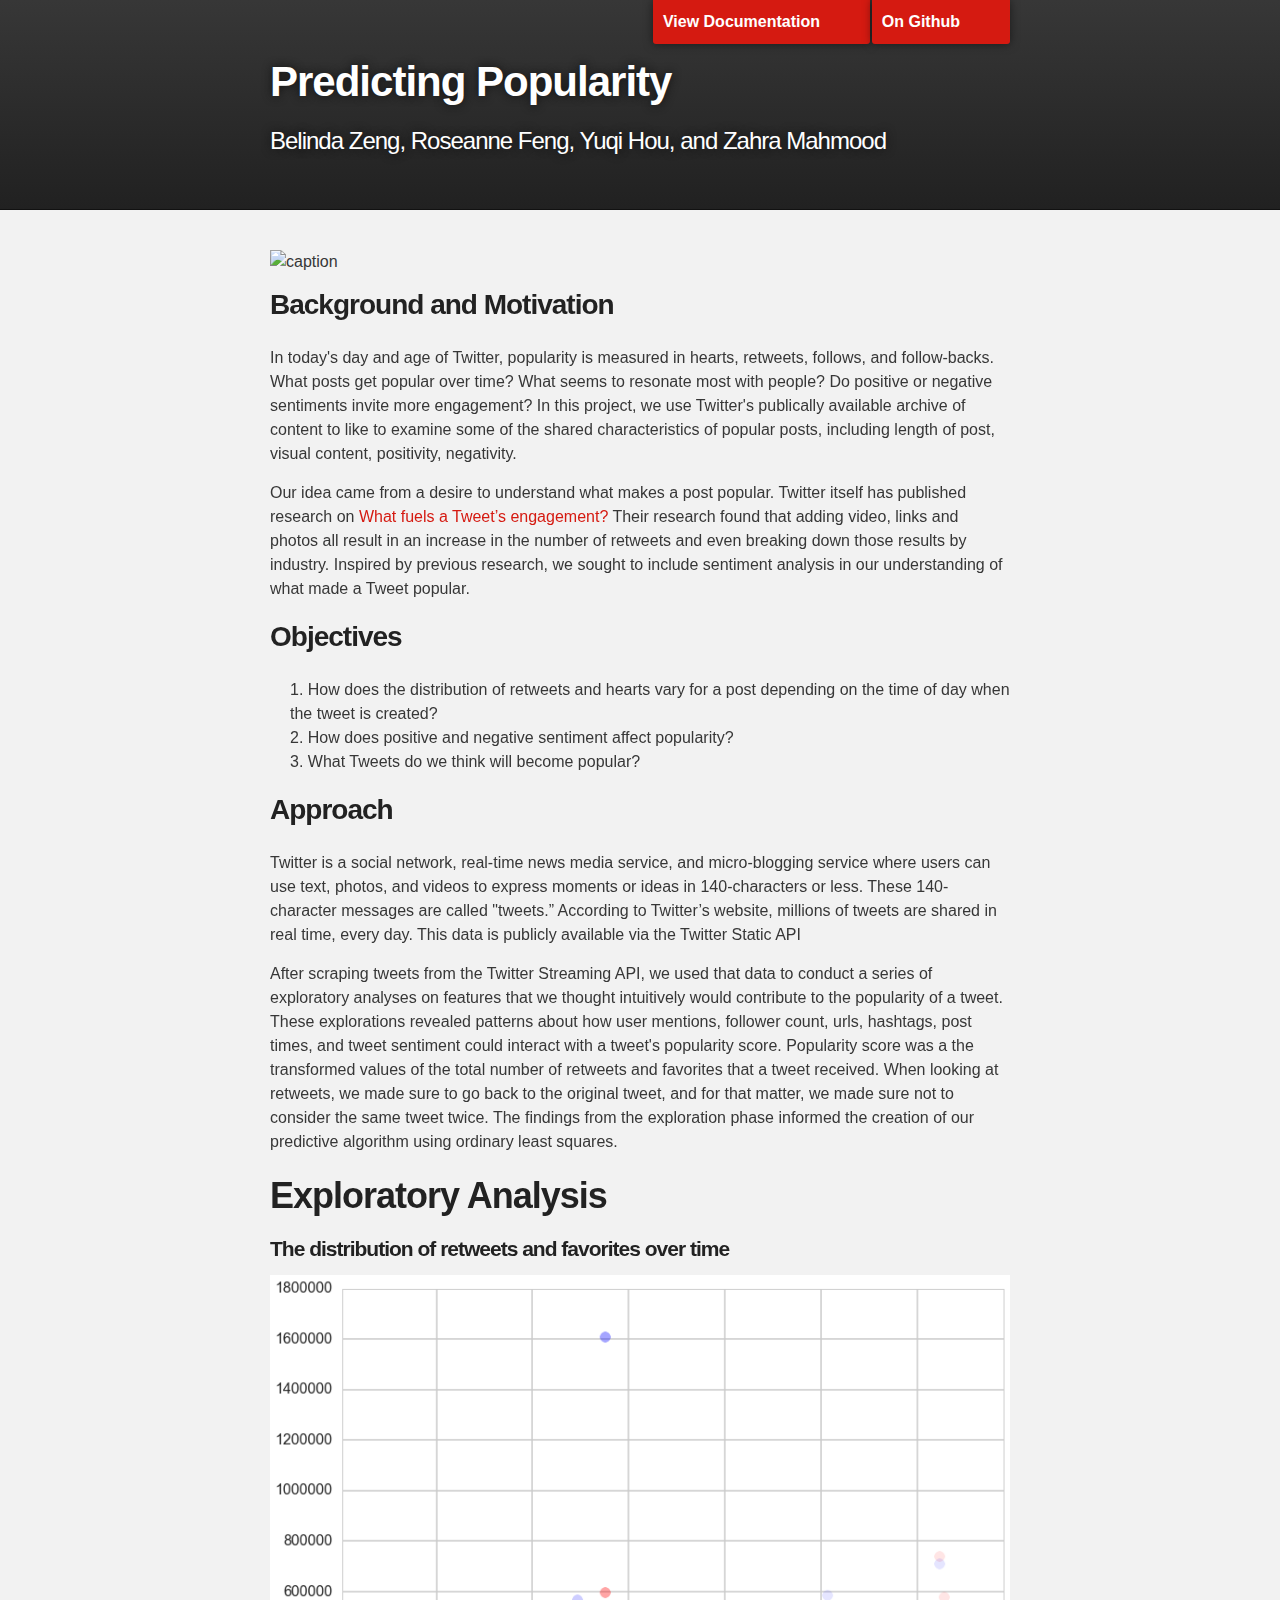
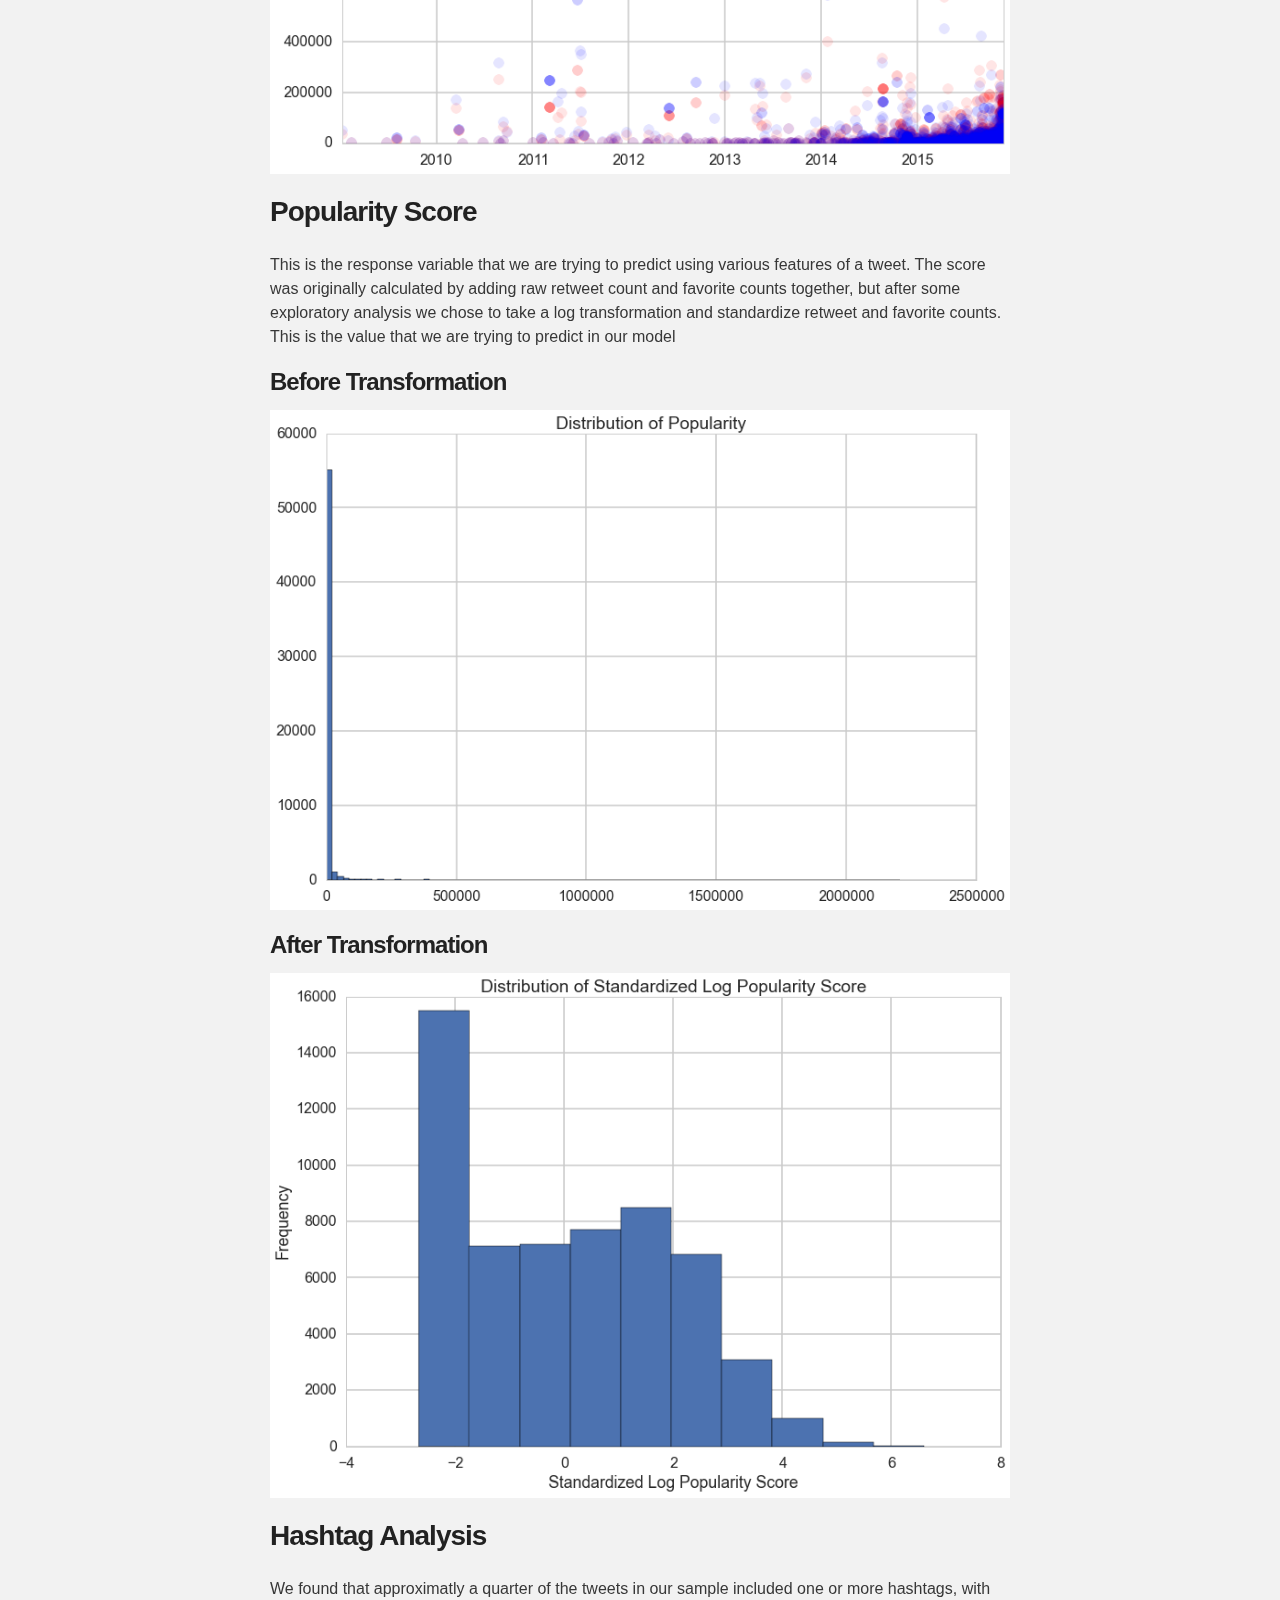
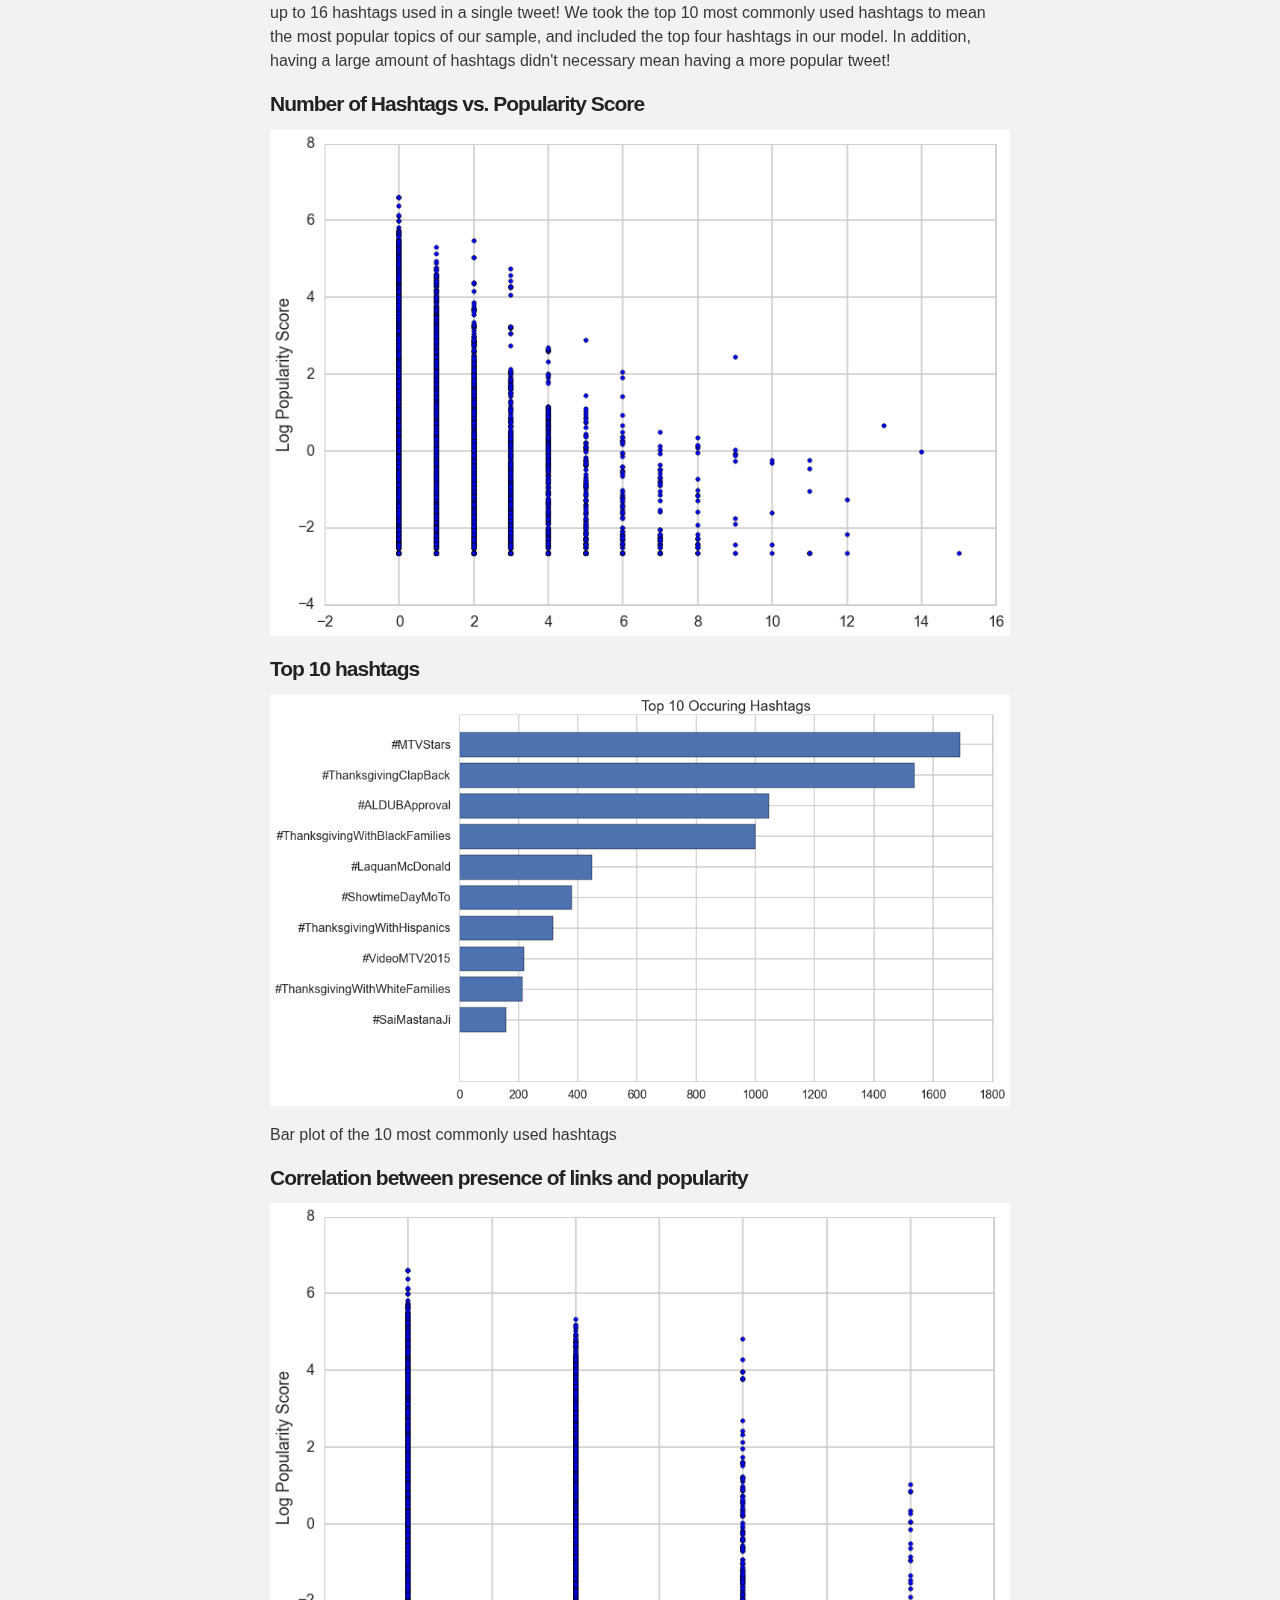
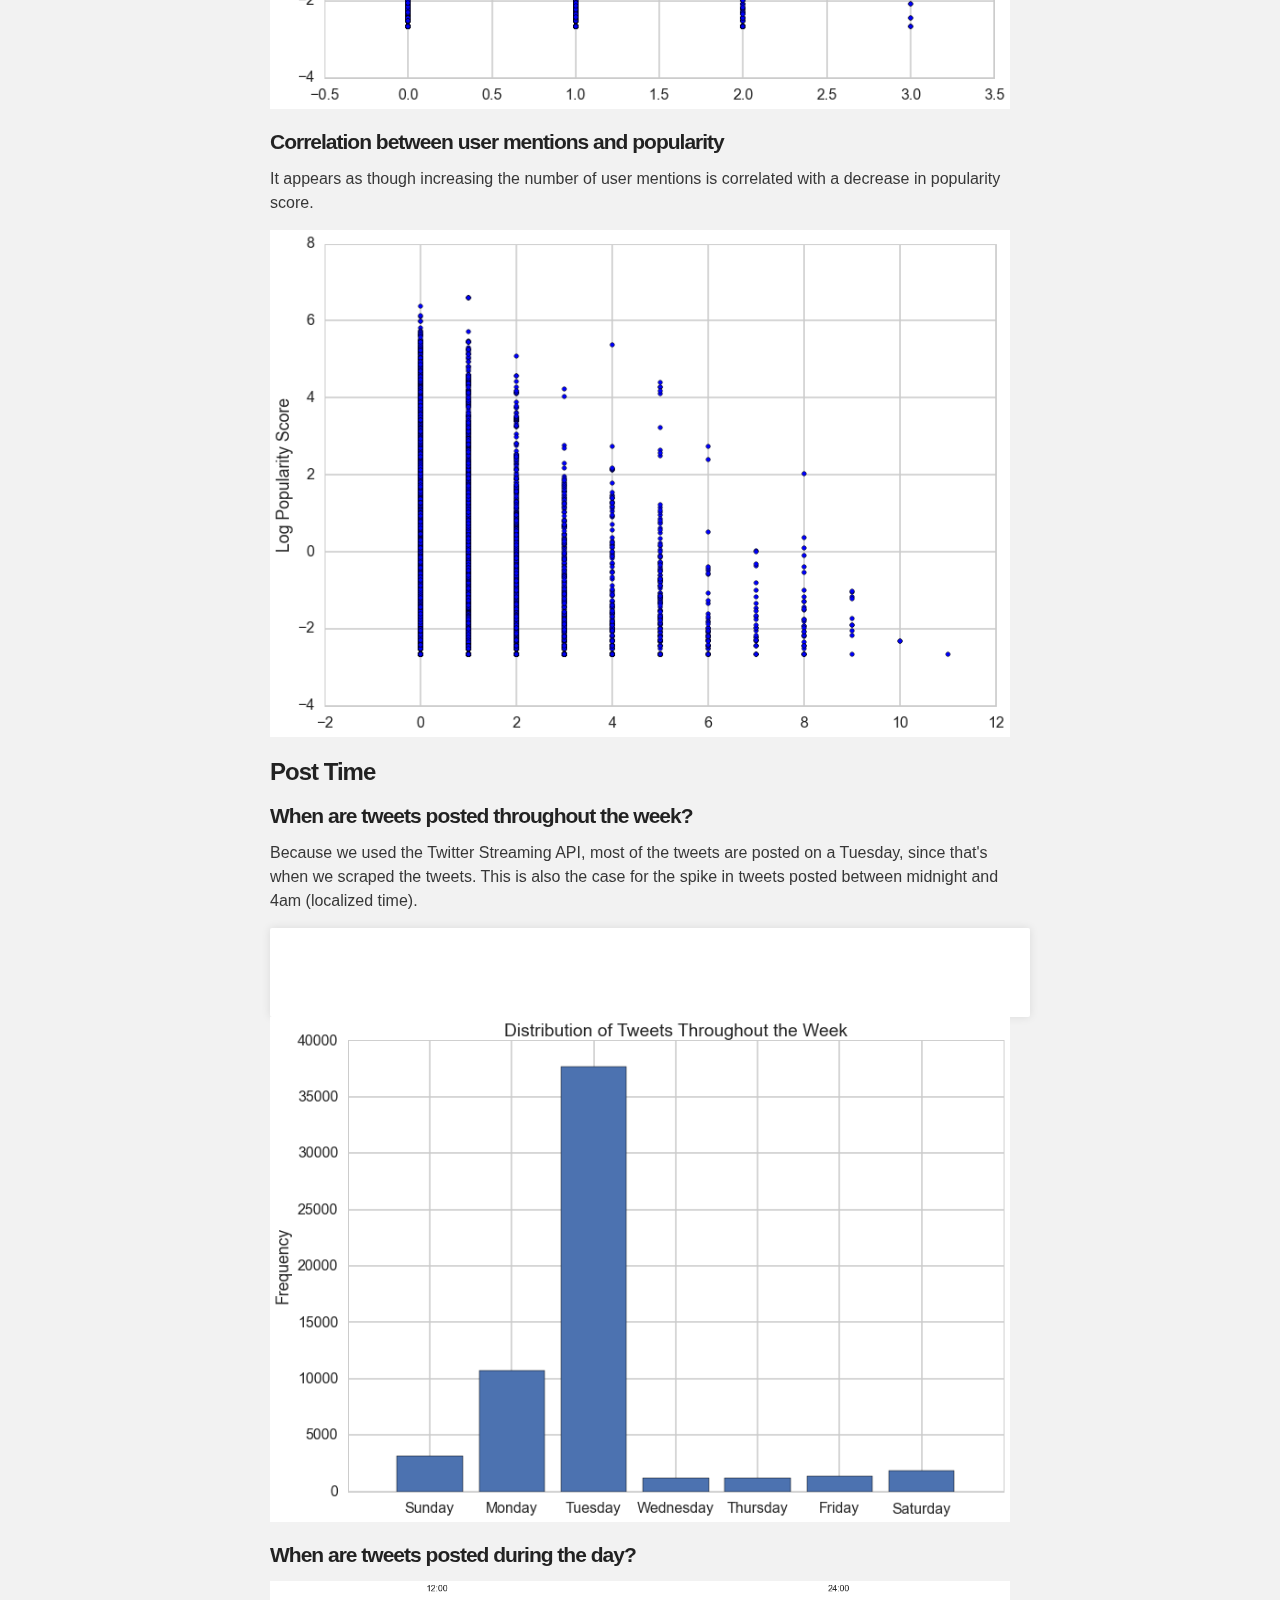
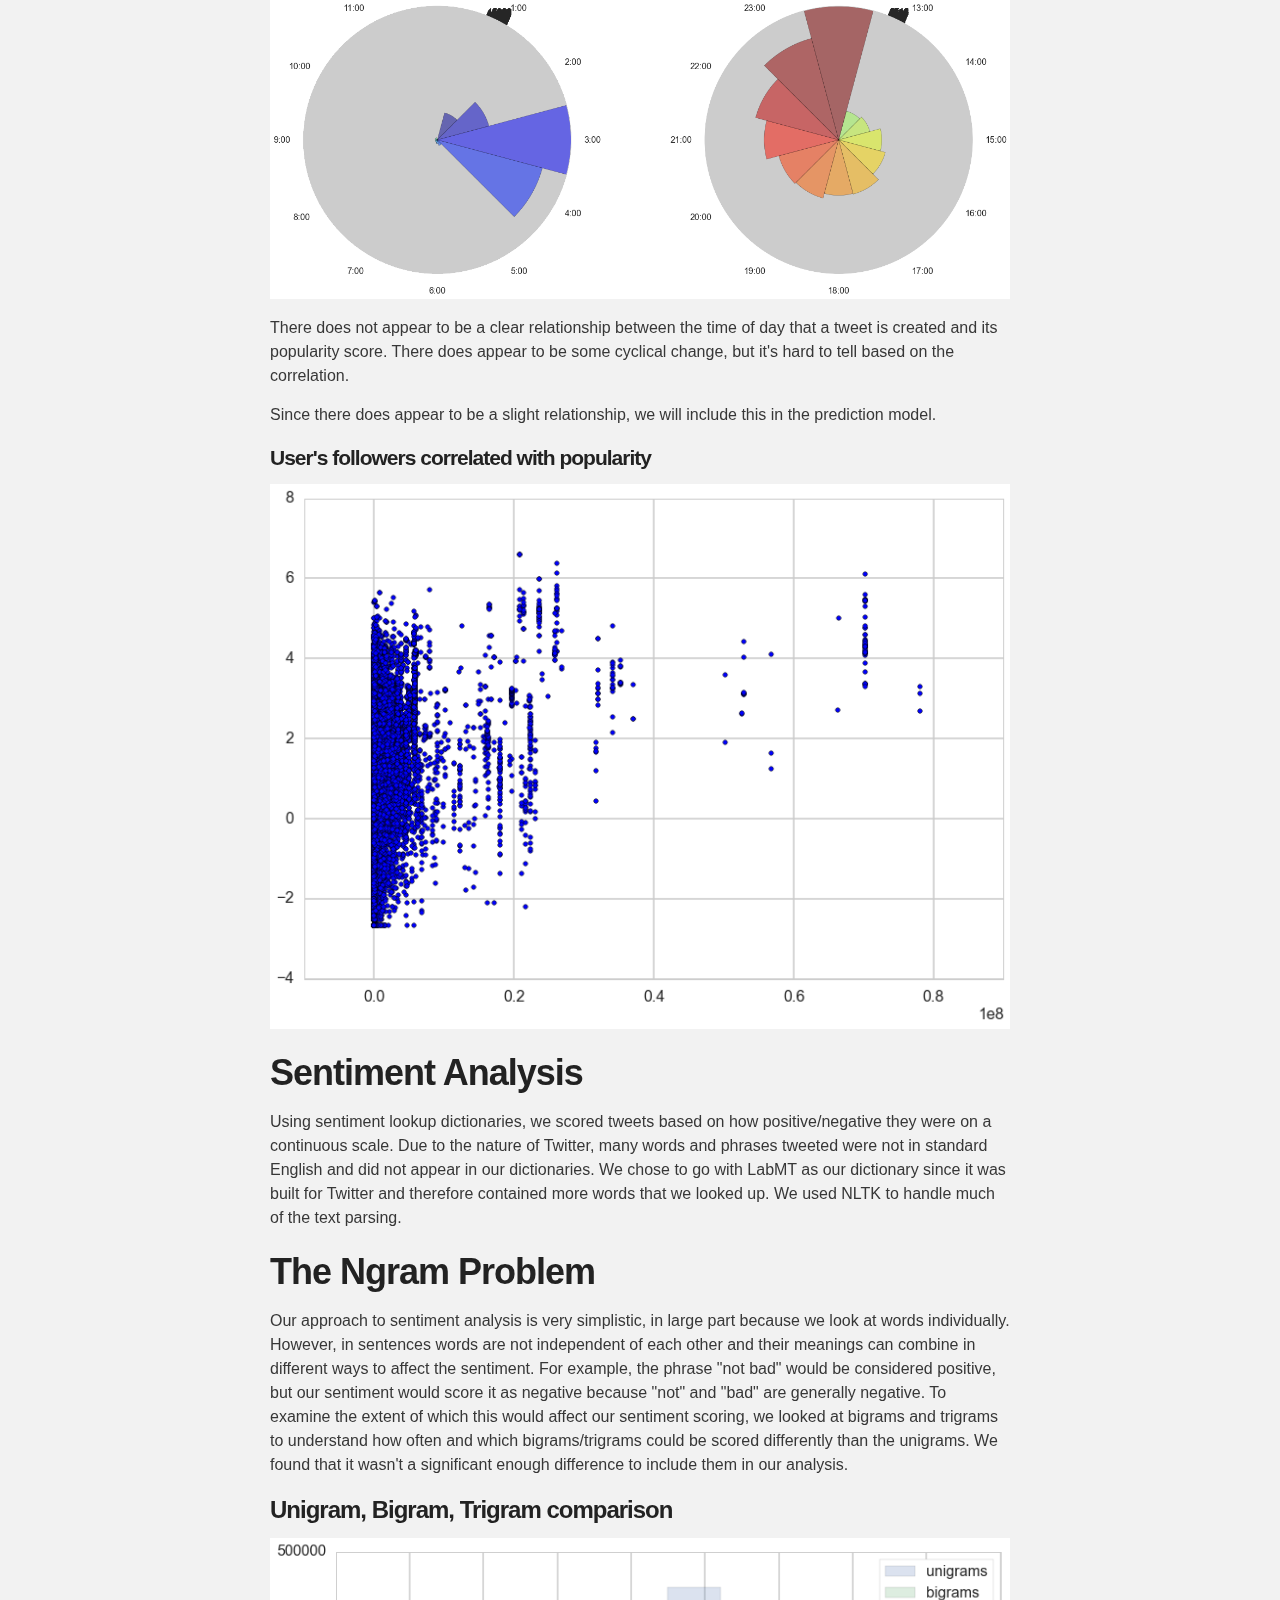
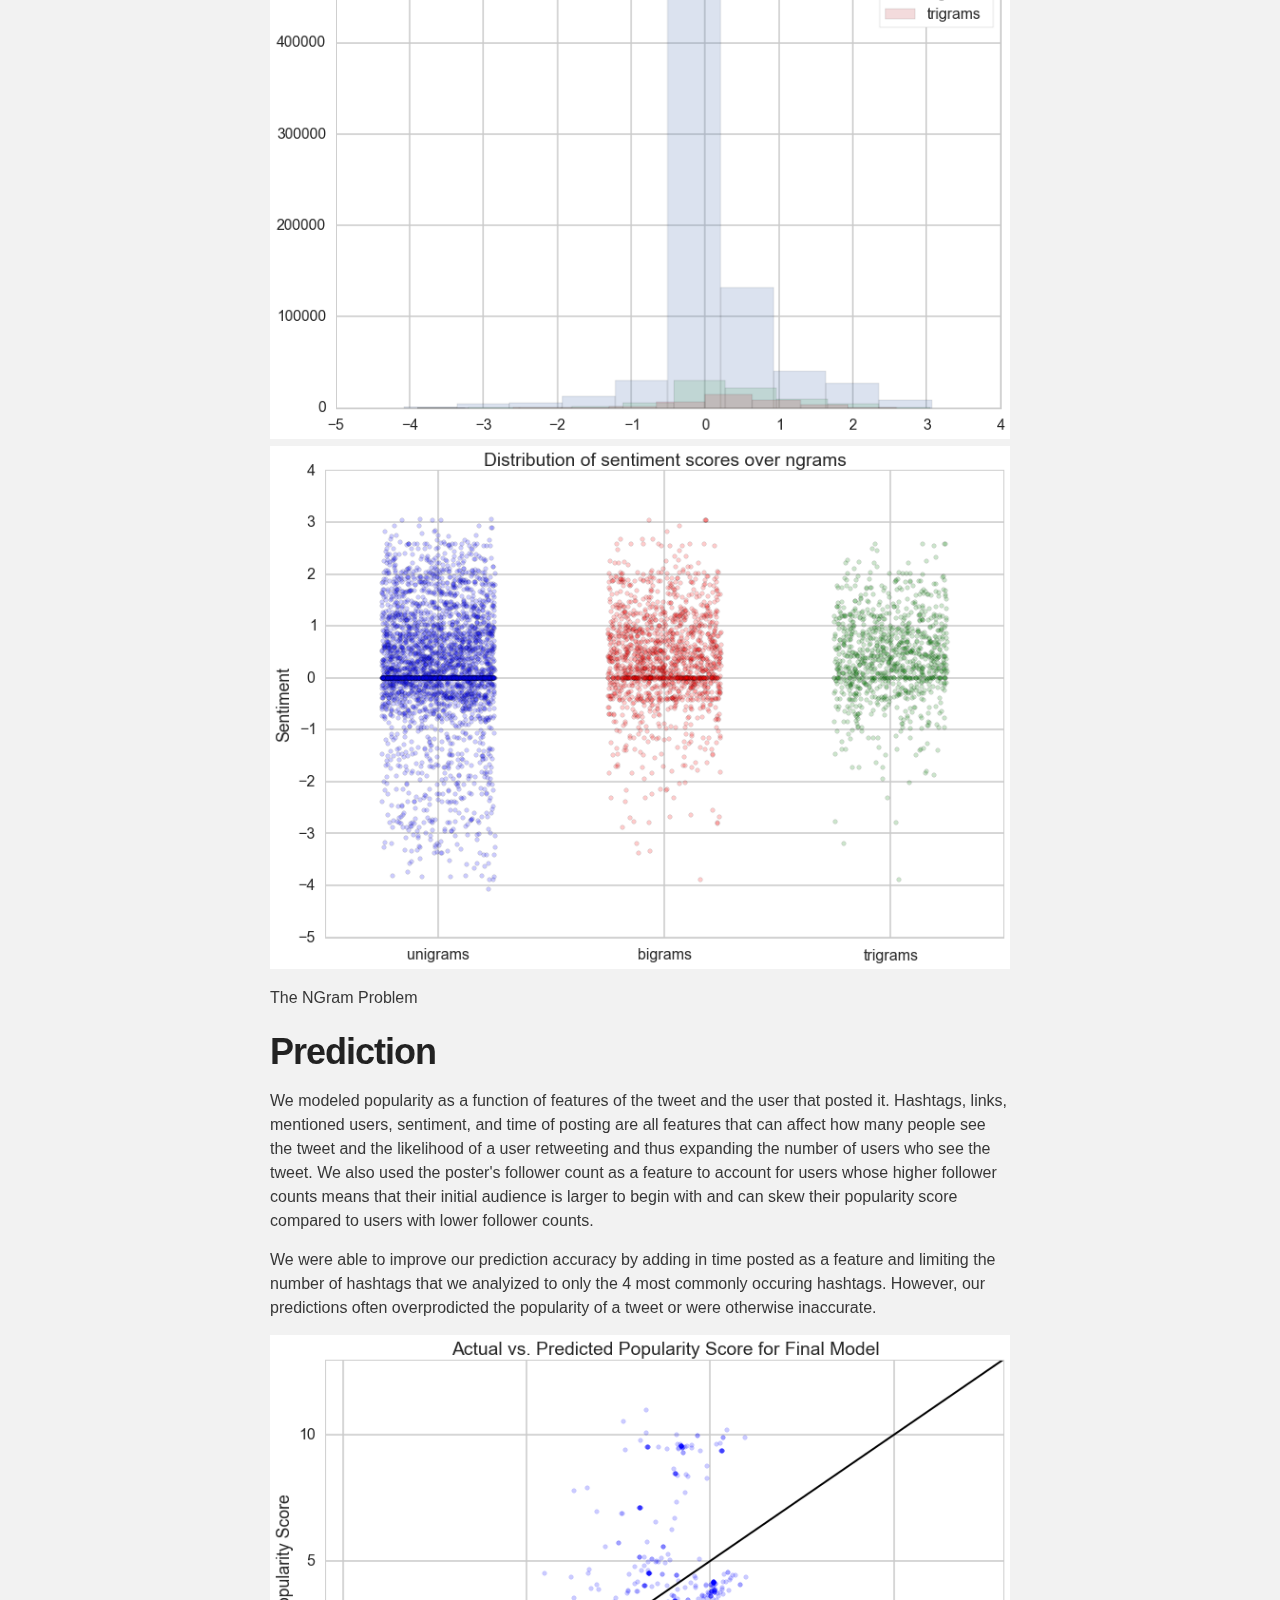
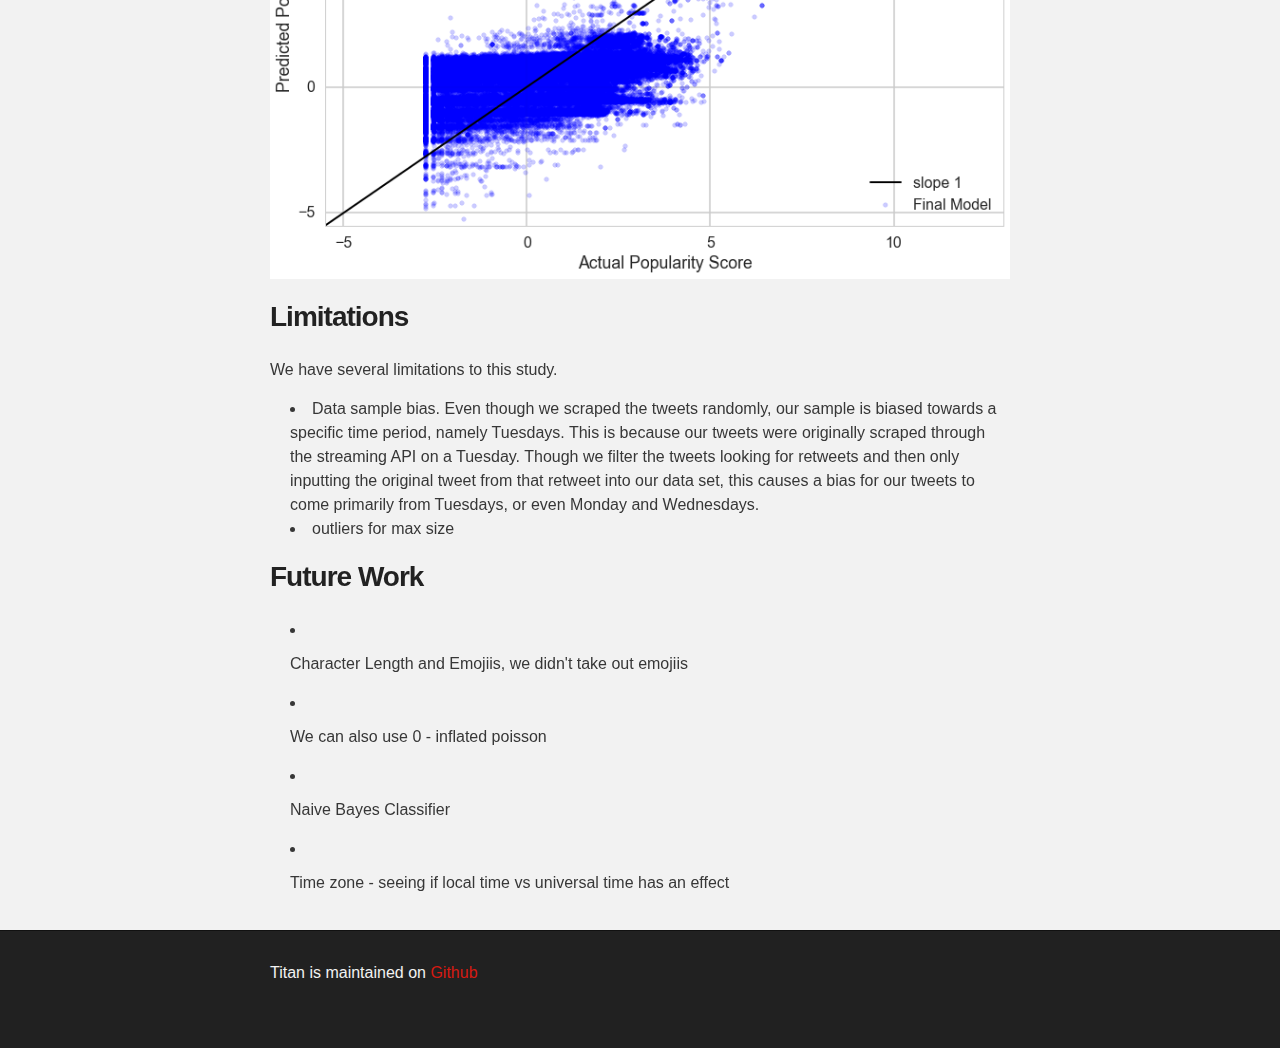
==== commit 0c511300: "Removed more graphs" ====
--- a/index.html
+++ b/index.html
@@ -28,7 +28,6 @@
         <div class="figure">
           <img alt="caption" src=
           "https://studentshare.net/content/wp-content/uploads/2015/05/53a0e7d640b31_-_unknown-3-51047042.png">
-          <!-- <p class="caption">caption</p> -->
         </div>
         <h2 id="background-and-motivation">Background and Motivation</h2>
         <p>In today's day and age of Twitter, popularity is measured in hearts,
@@ -66,7 +65,11 @@
         
 
         <h1 id="exploratory-analysis">Exploratory Analysis</h1>
-        
+        <h4 id="the-distribution-of-retweets-and-favorites-over-time">The distribution
+        of retweets and favorites over time</h4>
+        <div class="figure">
+          <img alt="png" src="index_files/index_63_0.png">
+        </div>
         <h2 id="popularity-score">Popularity Score</h2>
         <p>This is the response variable that we are trying to predict using various
         features of a tweet. The score was originally calculated by adding raw retweet
@@ -88,7 +91,6 @@
         Popularity Score</h4>
         <div class="figure">
           <img alt="png" src="index_files/index_35_1.png">
-          <p class="caption">png</p>
         </div>
         <h4 id="top-10-hashtags">Top 10 hashtags</h4>
         <div class="figure">
@@ -97,53 +99,16 @@
         </div>
         <h4 id="correlation-between-presence-of-links-and-popularity">Correlation
         between presence of links and popularity</h4>
-        <p>Dataframe only has information about links and it would have been too
-        complex to differntiate between images links and other links, so
-        differentiating between images and other urls for this. It appears that having
-        more than one link is correlated with decreased popularity scores.</p>
-        <pre class="sourceCode python">
-        <code class="sourceCode python"></code>
-        </pre>
-        <pre>
-        <code>(-0.13231394732081603, 3.1358262189471698e-221)</code>
-        </pre>
         <div class="figure">
           <img alt="png" src="index_files/index_38_1.png">
-          <p class="caption">png</p>
         </div>
         <h4 id="correlation-between-user-mentions-and-popularity">Correlation between
         user mentions and popularity</h4>
         <p>It appears as though increasing the number of user mentions is correlated
         with a decrease in popularity score.</p>
-        <pre class="sourceCode python">
-        <code class="sourceCode python"></code>
-        </pre>
-        <pre>
-        <code>(-0.19074315654104118, 0.0)</code>
-        </pre>
         <div class="figure">
           <img alt="png" src="index_files/index_41_1.png">
-          <p class="caption">png</p>
-        </div>
-        <h4 id="correlation-for-number-of-retweets-and-hearts">Correlation for number
-        of retweets and hearts</h4>
-        <p>There generally appears to be a positive correlation between retweet count
-        and hearts.</p>
-        <pre class="sourceCode python">
-        <code class="sourceCode python"></code>
-        </pre>
-        <pre>
-        <code>(0.93653726046453378, 0.0)</code>
-        </pre>
-        <div class="figure">
-          <img alt="png" src="index_files/index_44_1.png">
-          <p class="caption">png</p>
-        </div>
-        <h3 id="location">Location</h3>
-        <p>Originally we had planned to do exploratory analysis on popular topics that
-        people tweet about by city or state, but after taking a look at our data, we
-        found that 3.2% of tweets were geo-tagged, so we ultimately chose to forego
-        this analysis.</p>
+        </div>
         <h3 id="post-time">Post Time</h3>
         <h4 id="when-are-tweets-posted-throughout-the-week">When are tweets posted
         throughout the week?</h4>
@@ -155,72 +120,22 @@
         </pre>
         <div class="figure">
           <img alt="png" src="index_files/index_49_0.png">
-          <p class="caption">png</p>
         </div>
         <h4 id="when-are-tweets-posted-during-the-day">When are tweets posted during
         the day?</h4>
-        <pre class="sourceCode python">
-        <code class="sourceCode python"></code>
-        </pre>
-        <div class="figure">
-          <img alt="png" src="index_files/index_51_0.png">
-          <p class="caption">png</p>
-        </div>
-        <p>A histogram is helpful, but a polar histogram could possibly visualize our
-        data in a more intuitive way.</p>
-        <pre class="sourceCode python">
-        <code class="sourceCode python"></code>
-        </pre>
         <div class="figure">
           <img alt="png" src="index_files/index_53_0.png">
-          <p class="caption">png</p>
-        </div>
-        <h4 id="correlation-between-time-of-day-and-tweet-popularity">Correlation
-        between time of day and tweet popularity</h4>
+        </div>
+        
         <p>There does not appear to be a clear relationship between the time of day
         that a tweet is created and its popularity score. There does appear to be some
         cyclical change, but it's hard to tell based on the correlation.</p>
-        <pre class="sourceCode python">
-        <code class="sourceCode python"></code>
-        </pre>
-        <div class="figure">
-          <img alt="png" src="index_files/index_56_0.png">
-          <p class="caption">png</p>
-        </div>
         <p>Since there does appear to be a slight relationship, we will include this in
         the prediction model.</p>
-        <h4 id="correlation-between-day-of-the-week-posted-and-popularity">Correlation
-        between day of the week posted and popularity</h4>
-        <p>This appears uniform, more so than hour of the day.</p>
-        <pre class="sourceCode python">
-        <code class="sourceCode python"></code>
-        </pre>
-        <div class="figure">
-          <img alt="png" src="index_files/index_60_0.png">
-          <p class="caption">png</p>
-        </div>
-        <h4 id="the-distribution-of-retweets-and-favorites-over-time">The distribution
-        of retweets and favorites over time</h4>
-        <p>We were unable to plot this graph using the standardized retweet count so we
-        chose to display the relationship using unstandardized values.</p>
-        <pre class="sourceCode python">
-        <code class="sourceCode python"></code>
-        </pre>
-        <div class="figure">
-          <img alt="png" src="index_files/index_63_0.png">
-          <p class="caption">png</p>
-        </div>
         <h4 id="users-followers-correlated-with-popularity">User's followers correlated
         with popularity</h4>
-        <pre class="sourceCode python">
-        <code class="sourceCode python"></code>
-        </pre>
-        <pre>
-        <code>(0.23966396888226396, 0.0)</code>
-        </pre>
         <div class="figure">
           <img alt="png" src="index_files/index_65_1.png">
-          <p class="caption">png</p>
         </div>
         <h1 id="sentiment-analysis">Sentiment Analysis</h1>
         <p>Using sentiment lookup dictionaries, we scored tweets based on how
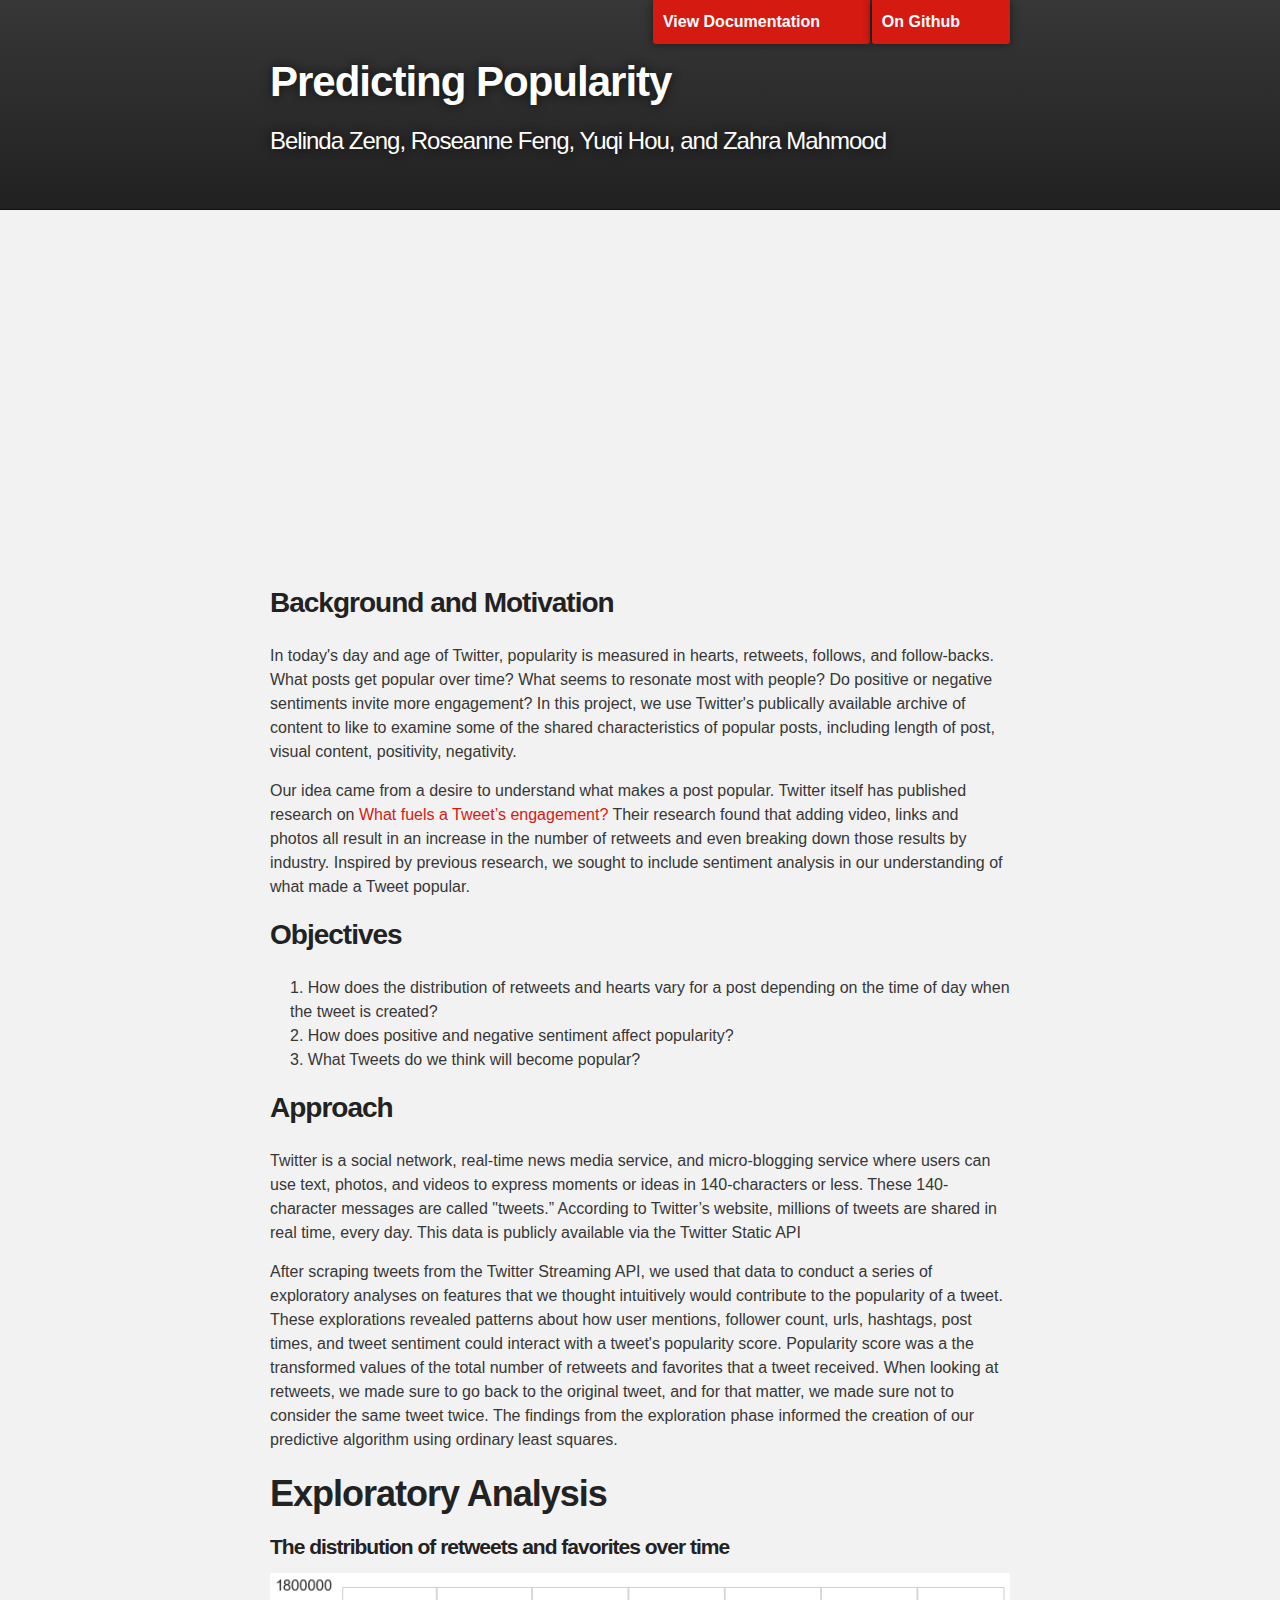
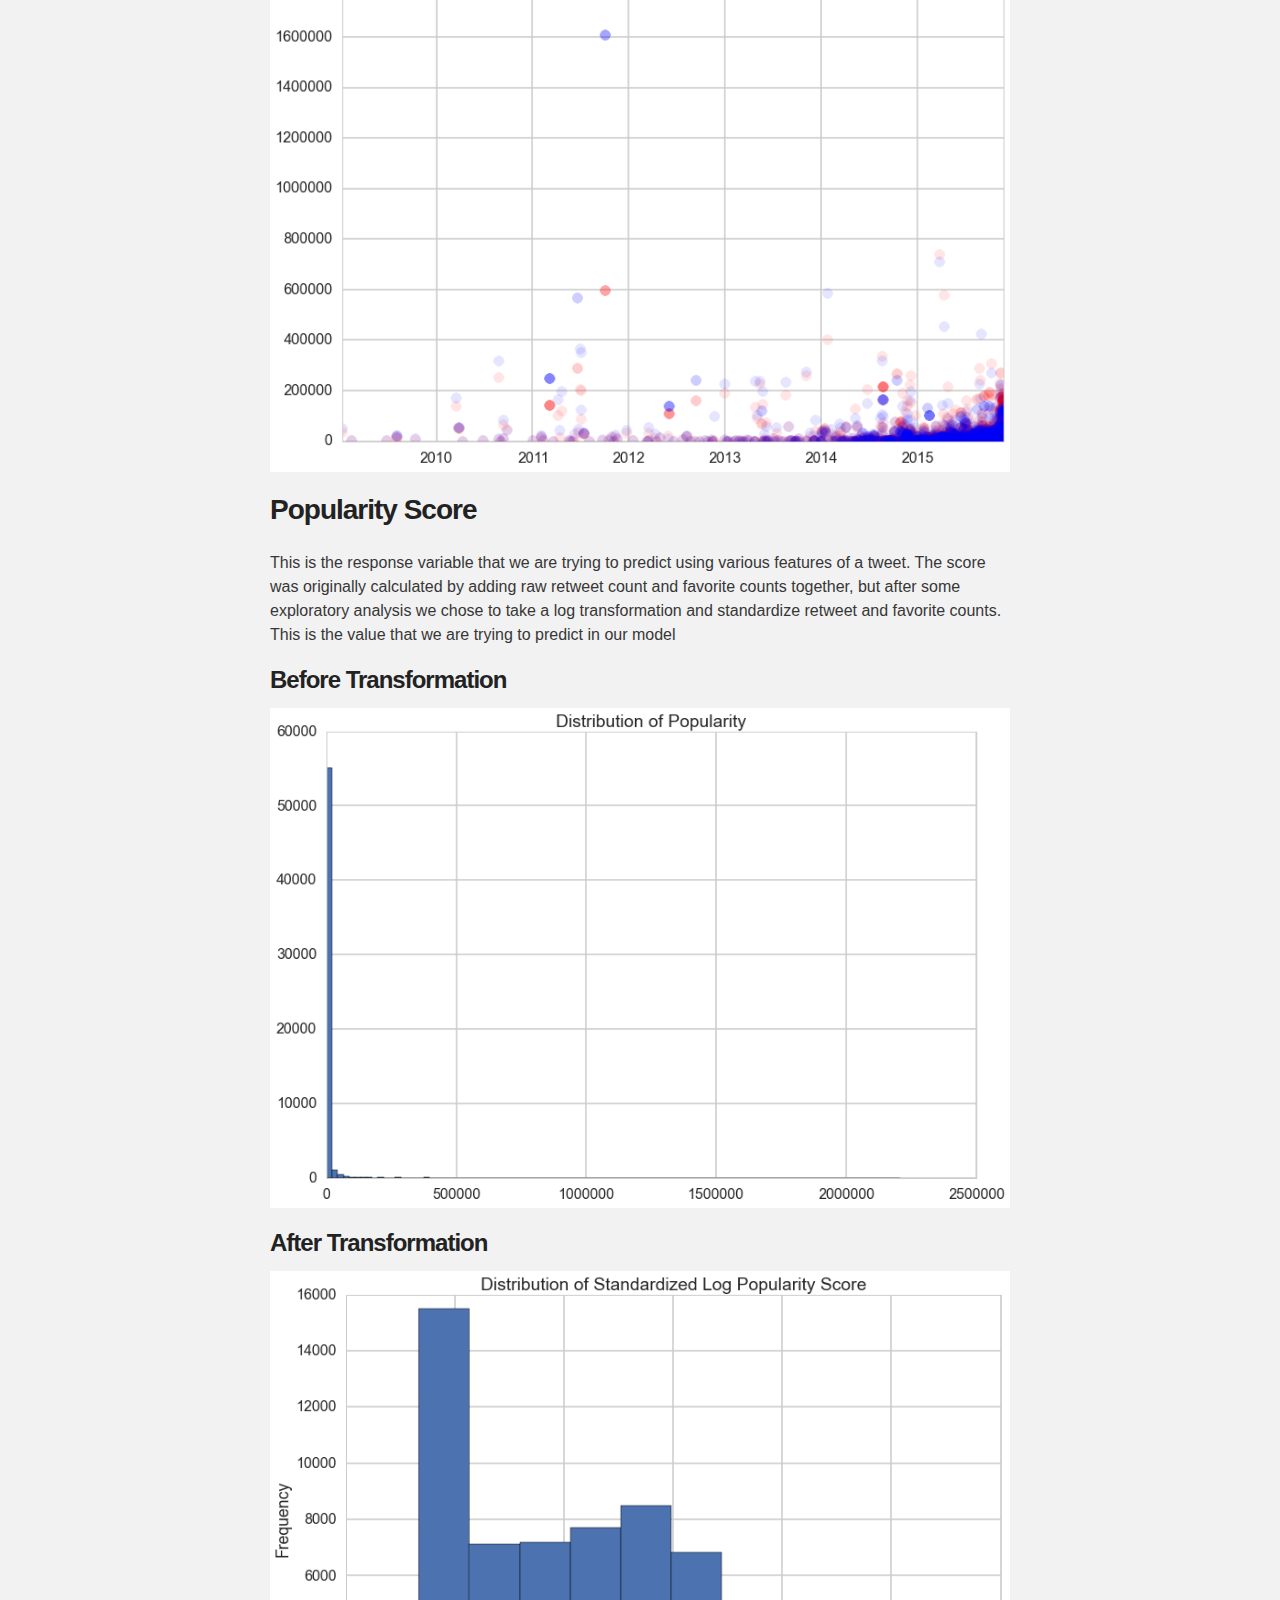
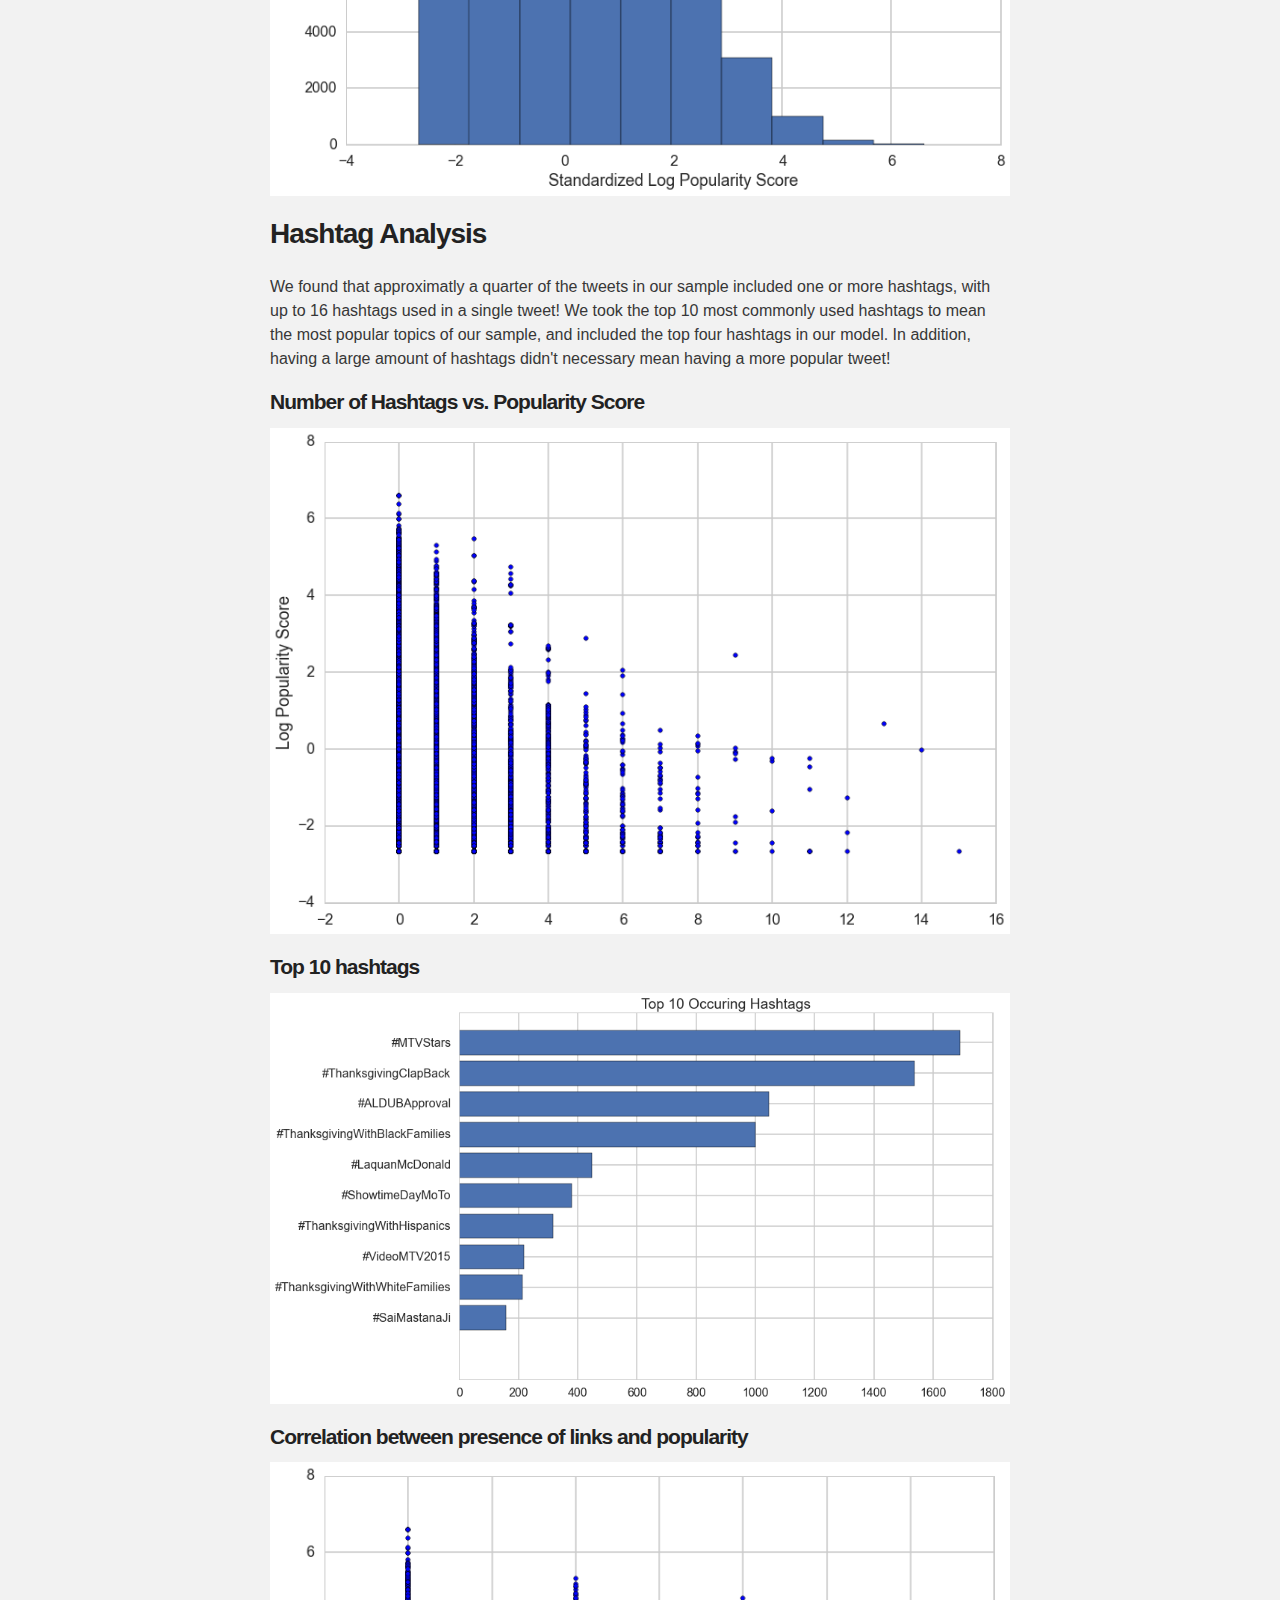
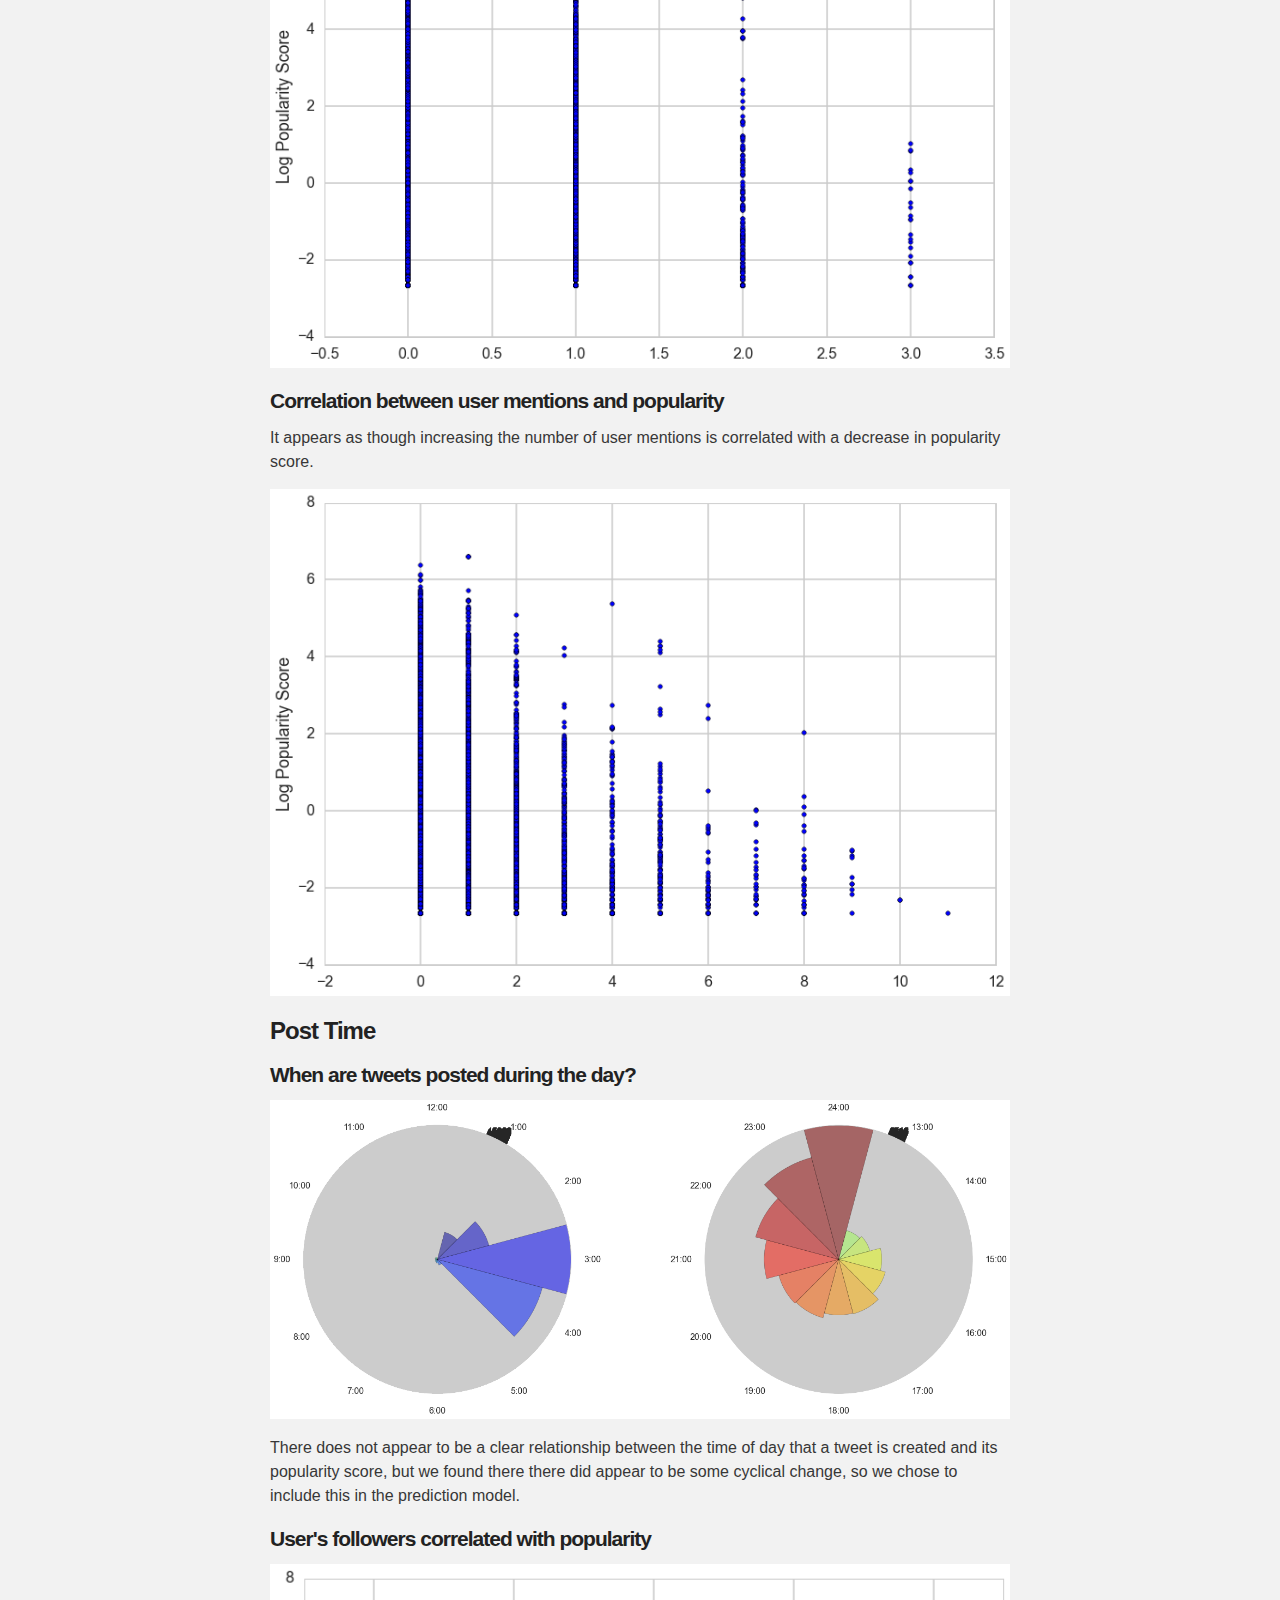
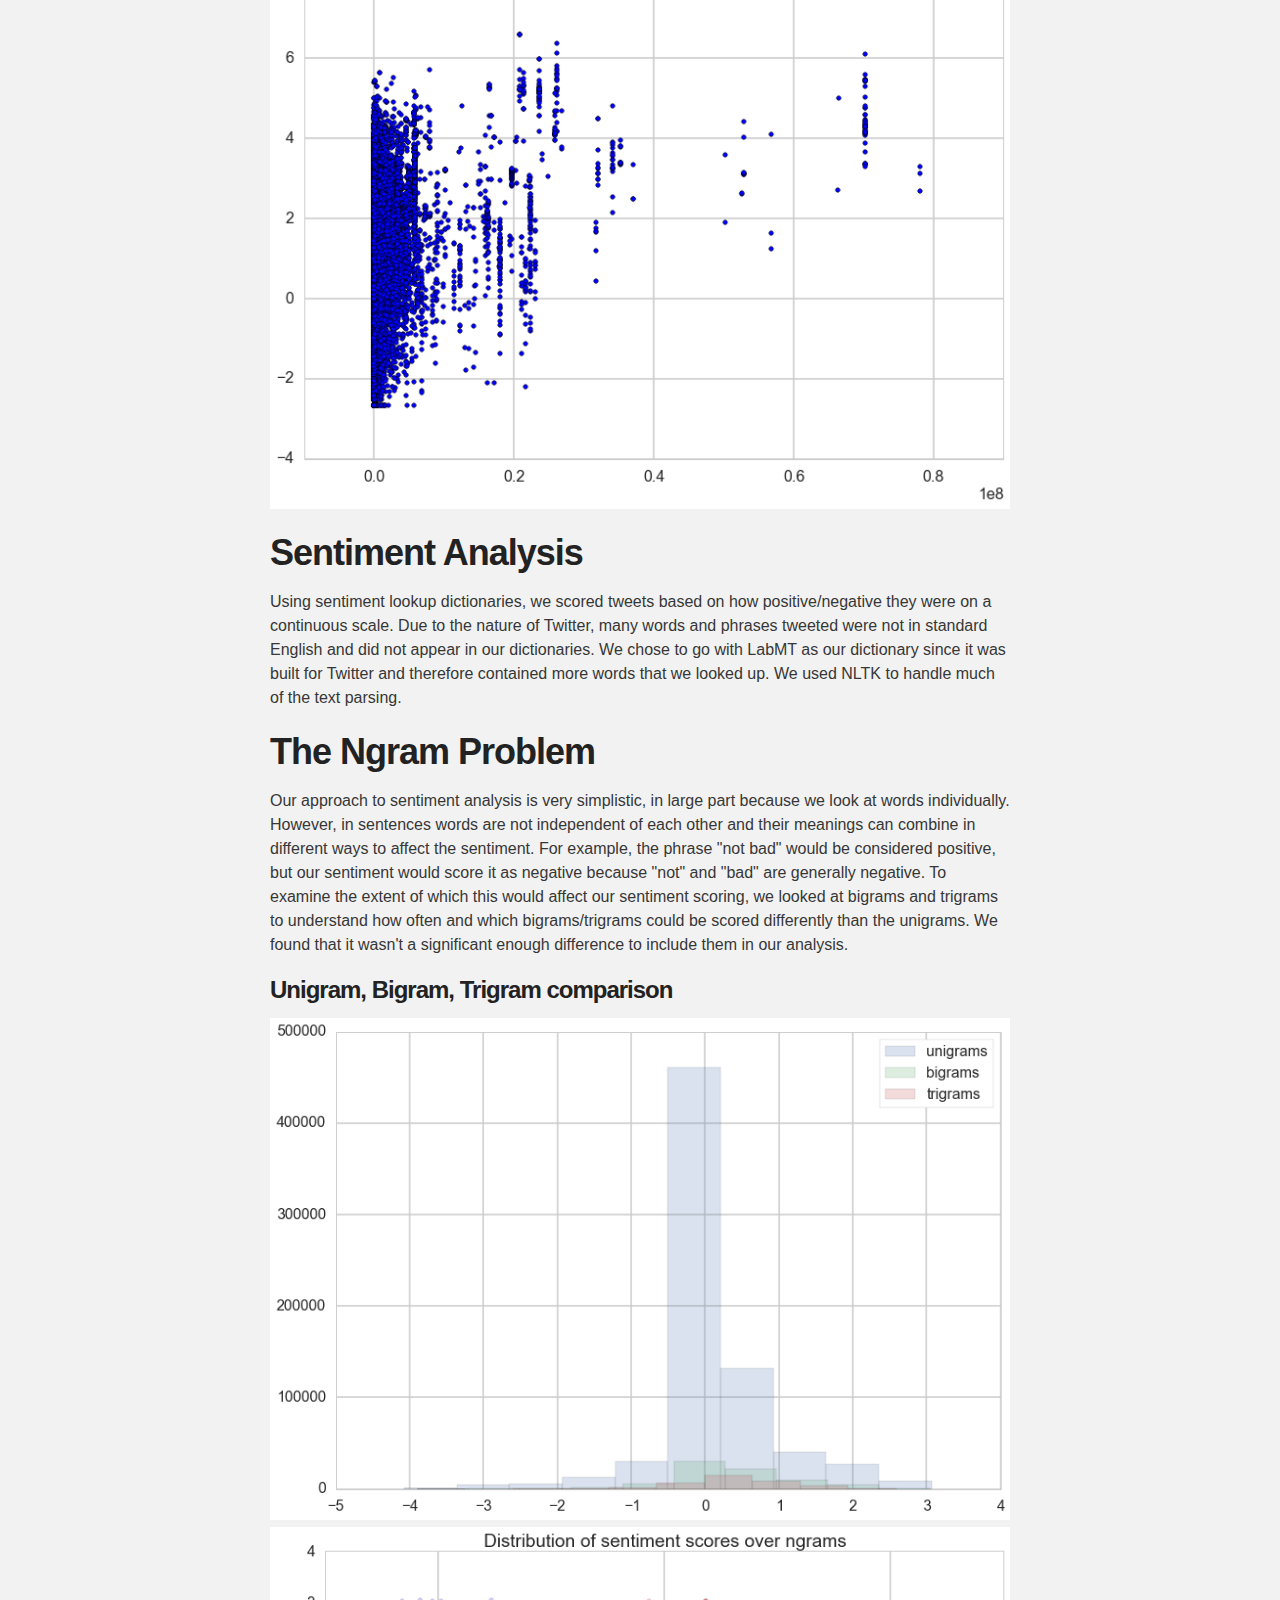
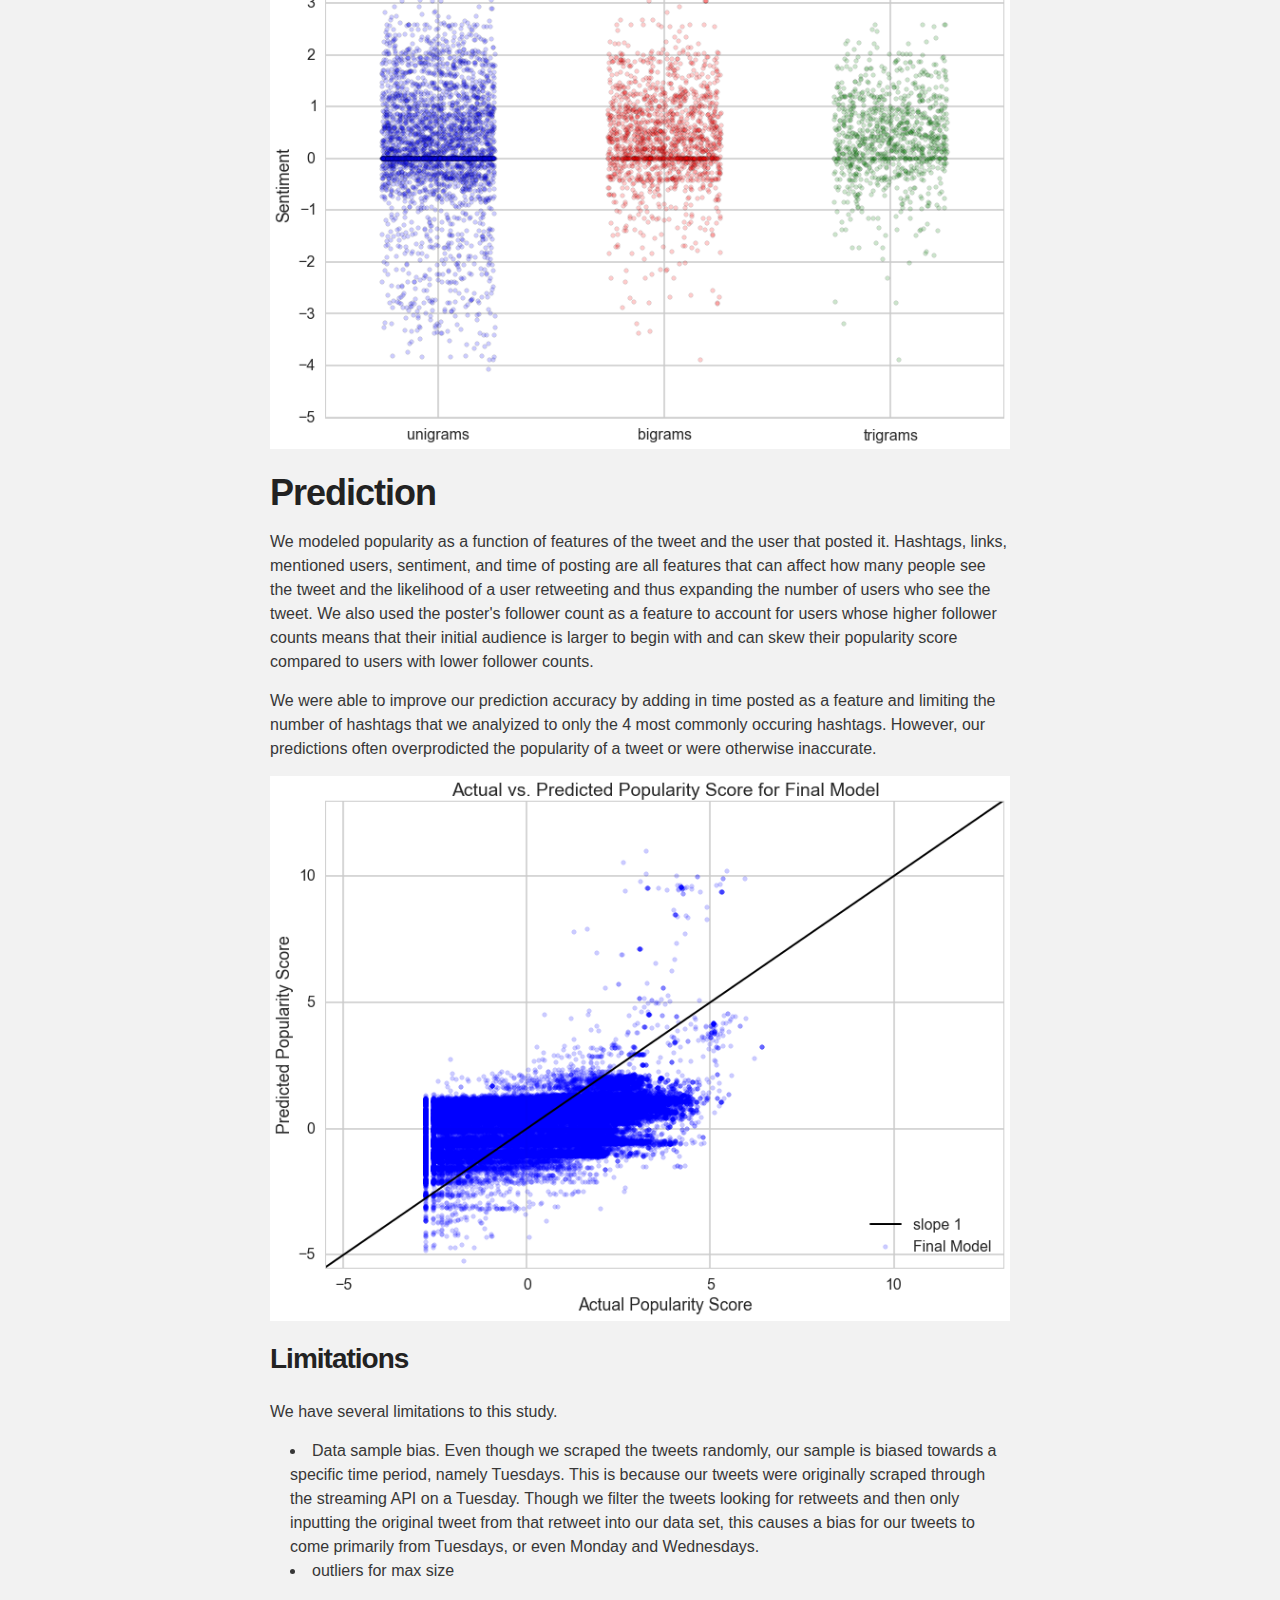
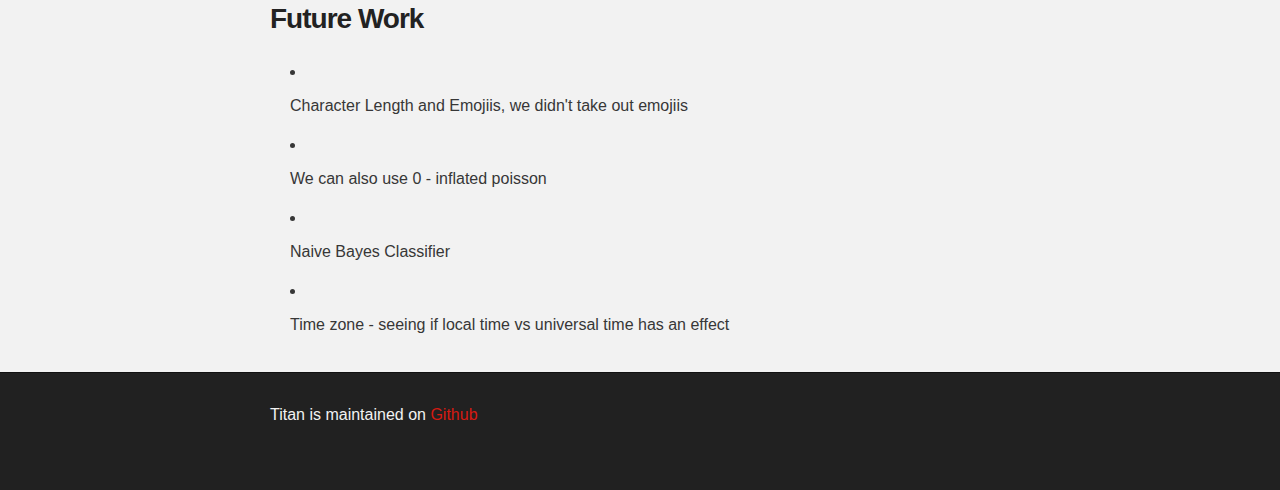
==== commit fcf095ea: "Removed day of week histogram" ====
--- a/index.html
+++ b/index.html
@@ -26,8 +26,7 @@
     <div id="main_content_wrap" class="outer">
       <section id="main_content" class="inner">
         <div class="figure">
-          <img alt="caption" src=
-          "https://studentshare.net/content/wp-content/uploads/2015/05/53a0e7d640b31_-_unknown-3-51047042.png">
+          <iframe width="560" height="315" src="https://www.youtube.com/embed/9tEz-7wnjwA" frameborder="0" allowfullscreen></iframe>
         </div>
         <h2 id="background-and-motivation">Background and Motivation</h2>
         <p>In today's day and age of Twitter, popularity is measured in hearts,
@@ -95,7 +94,6 @@
         <h4 id="top-10-hashtags">Top 10 hashtags</h4>
         <div class="figure">
           <img alt="png" src="index_files/index_30_0.png">
-          <p class="caption">Bar plot of the 10 most commonly used hashtags</p>
         </div>
         <h4 id="correlation-between-presence-of-links-and-popularity">Correlation
         between presence of links and popularity</h4>
@@ -110,17 +108,6 @@
           <img alt="png" src="index_files/index_41_1.png">
         </div>
         <h3 id="post-time">Post Time</h3>
-        <h4 id="when-are-tweets-posted-throughout-the-week">When are tweets posted
-        throughout the week?</h4>
-        <p>Because we used the Twitter Streaming API, most of the tweets are posted on
-        a Tuesday, since that's when we scraped the tweets. This is also the case for
-        the spike in tweets posted between midnight and 4am (localized time).</p>
-        <pre class="sourceCode python">
-        <code class="sourceCode python"></code>
-        </pre>
-        <div class="figure">
-          <img alt="png" src="index_files/index_49_0.png">
-        </div>
         <h4 id="when-are-tweets-posted-during-the-day">When are tweets posted during
         the day?</h4>
         <div class="figure">
@@ -128,9 +115,7 @@
         </div>
         
         <p>There does not appear to be a clear relationship between the time of day
-        that a tweet is created and its popularity score. There does appear to be some
-        cyclical change, but it's hard to tell based on the correlation.</p>
-        <p>Since there does appear to be a slight relationship, we will include this in
+        that a tweet is created and its popularity score, but we found there there did appear to be some cyclical change, so we chose to include this in
         the prediction model.</p>
         <h4 id="users-followers-correlated-with-popularity">User's followers correlated
         with popularity</h4>
@@ -161,7 +146,6 @@
         </div>
         <div class="figure">
           <img alt="png" src="index_files/index_110_1.png">
-          <p class="caption">The NGram Problem</p>
         </div>
         <h1 id="prediction">Prediction</h1>
         <p>We modeled popularity as a function of features of the tweet and the user that
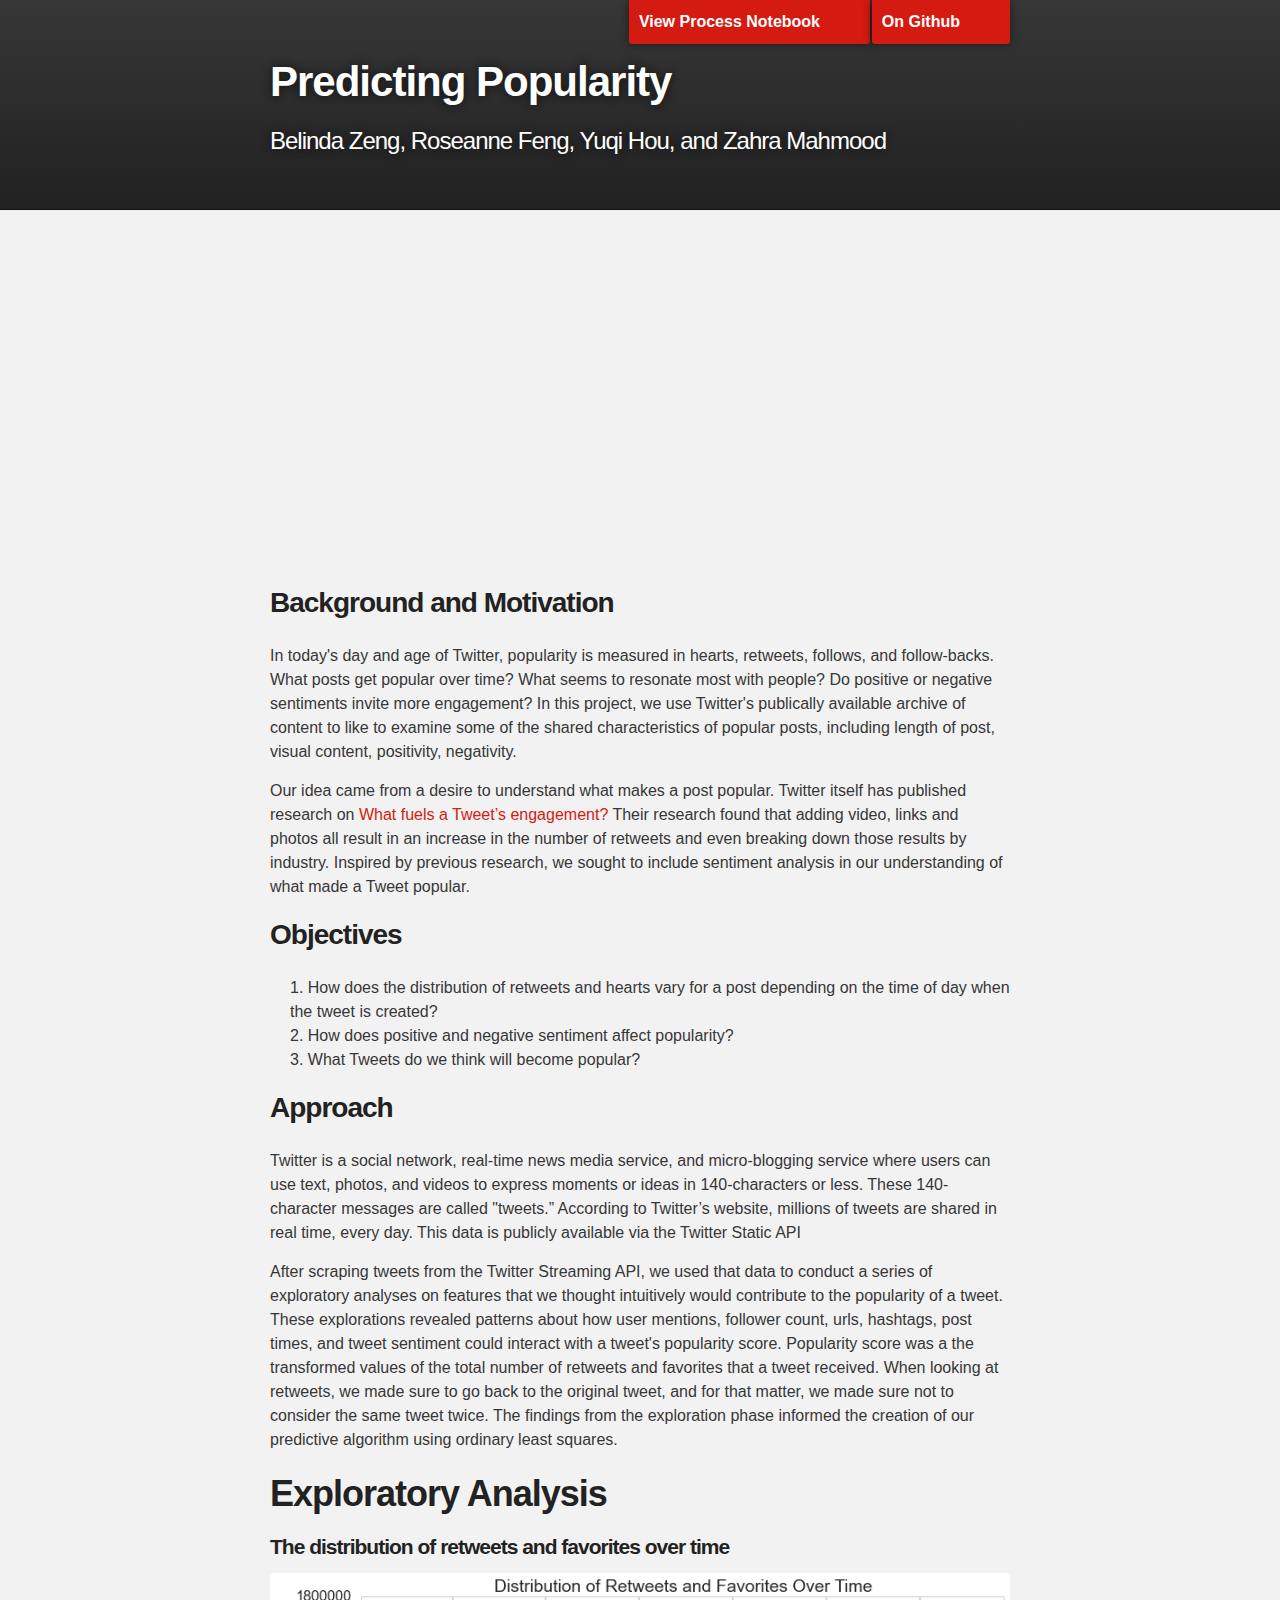
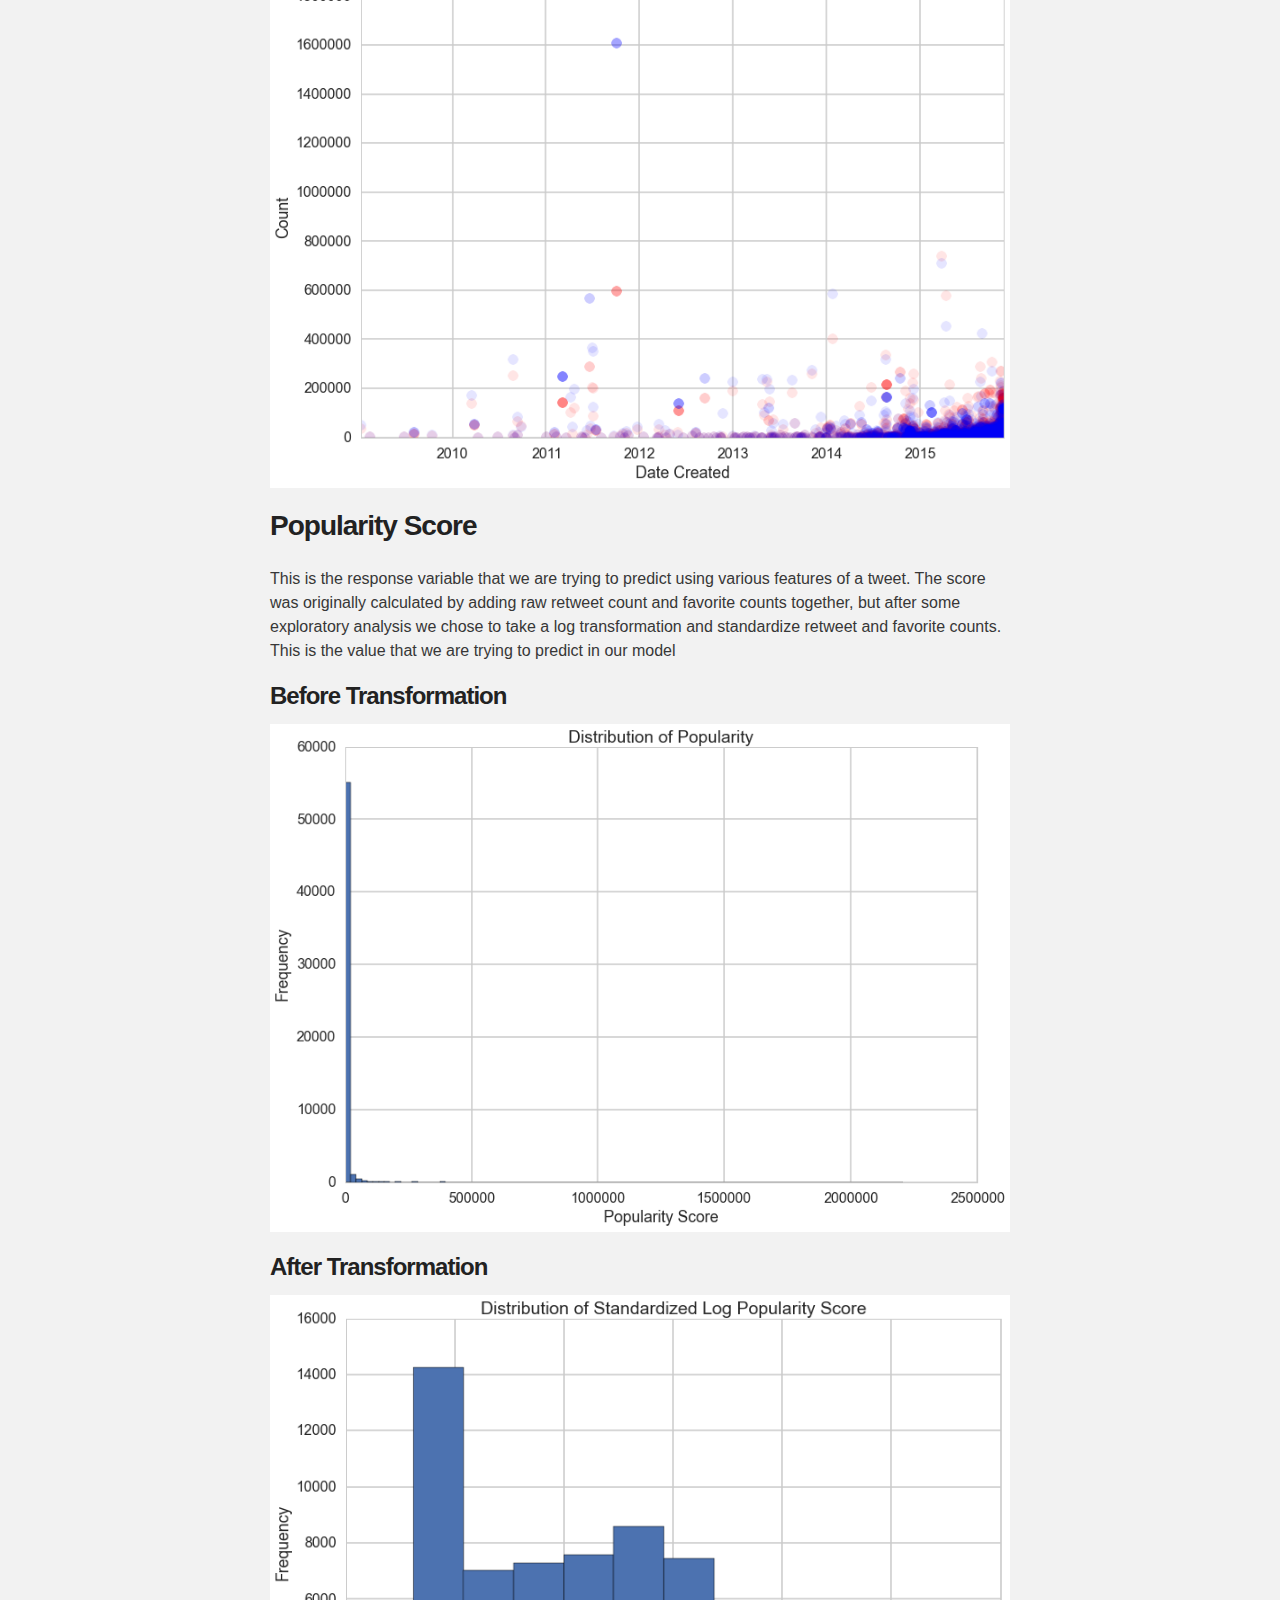
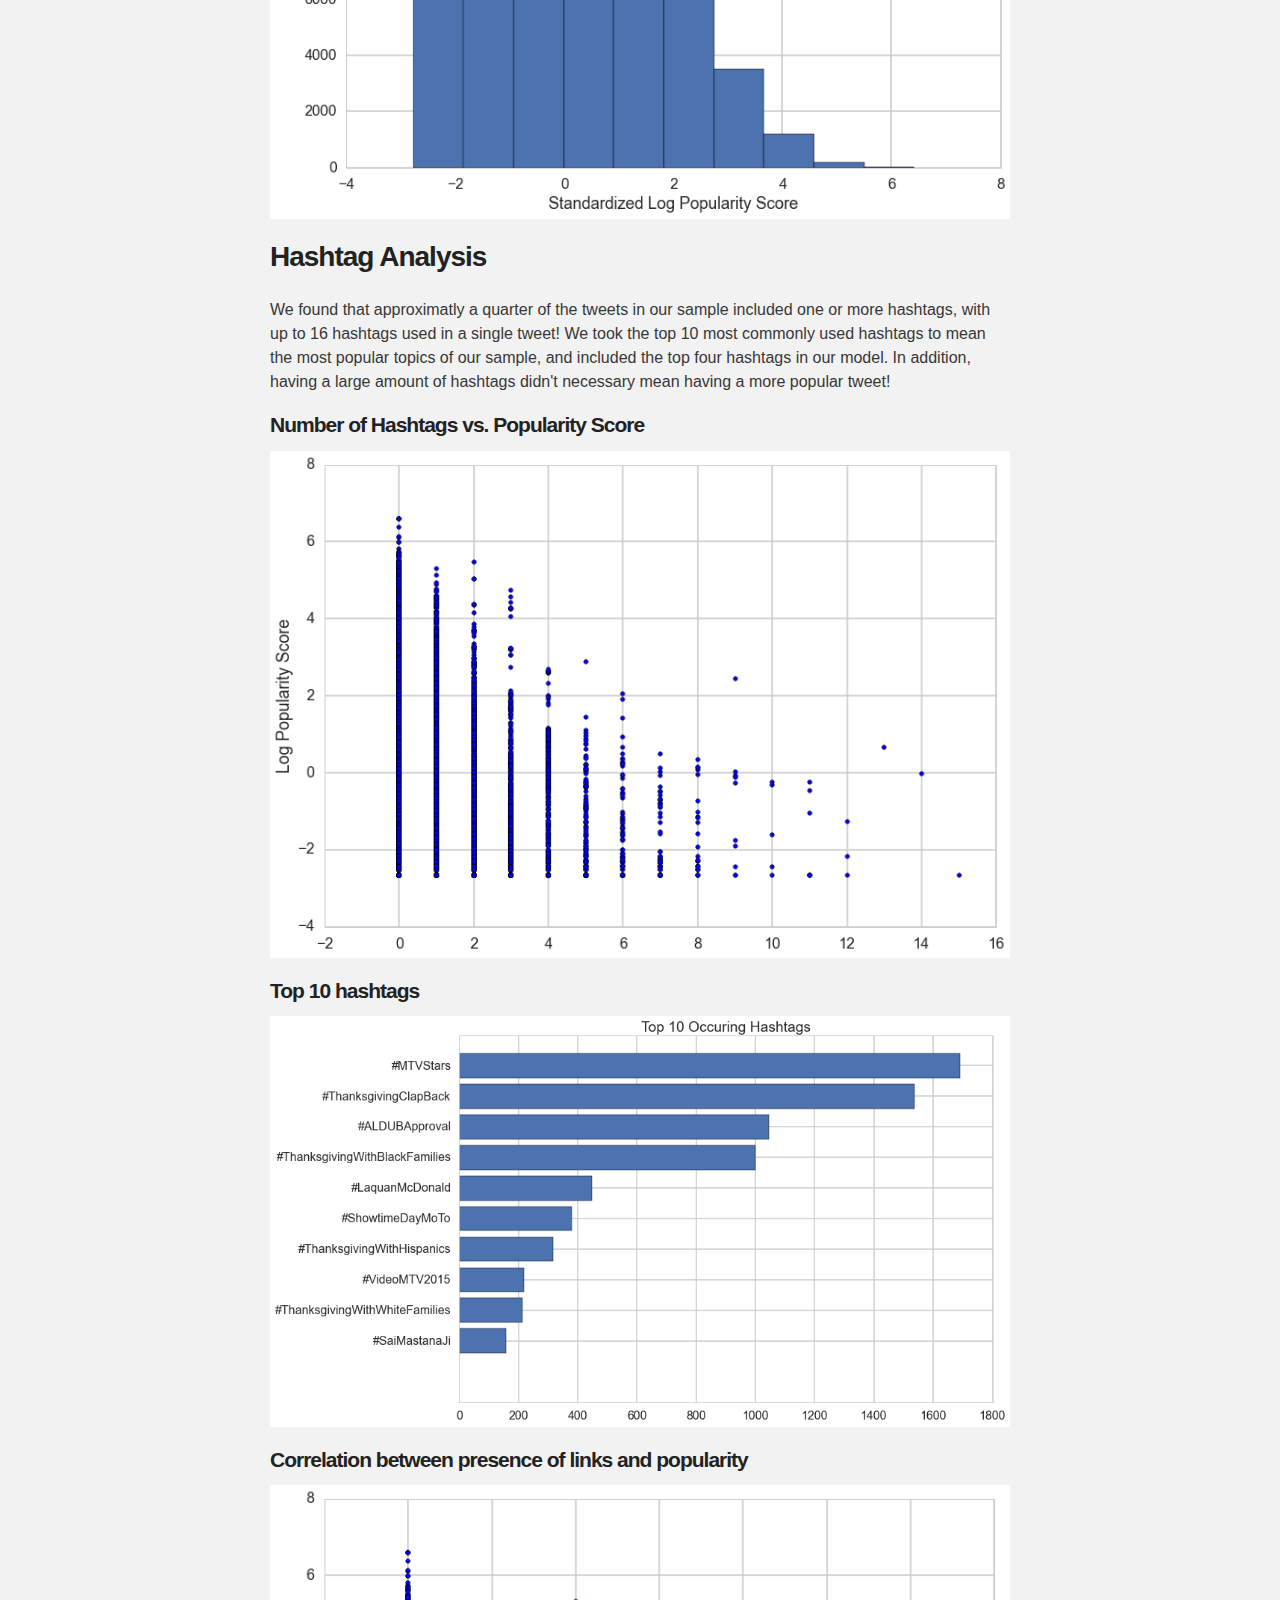
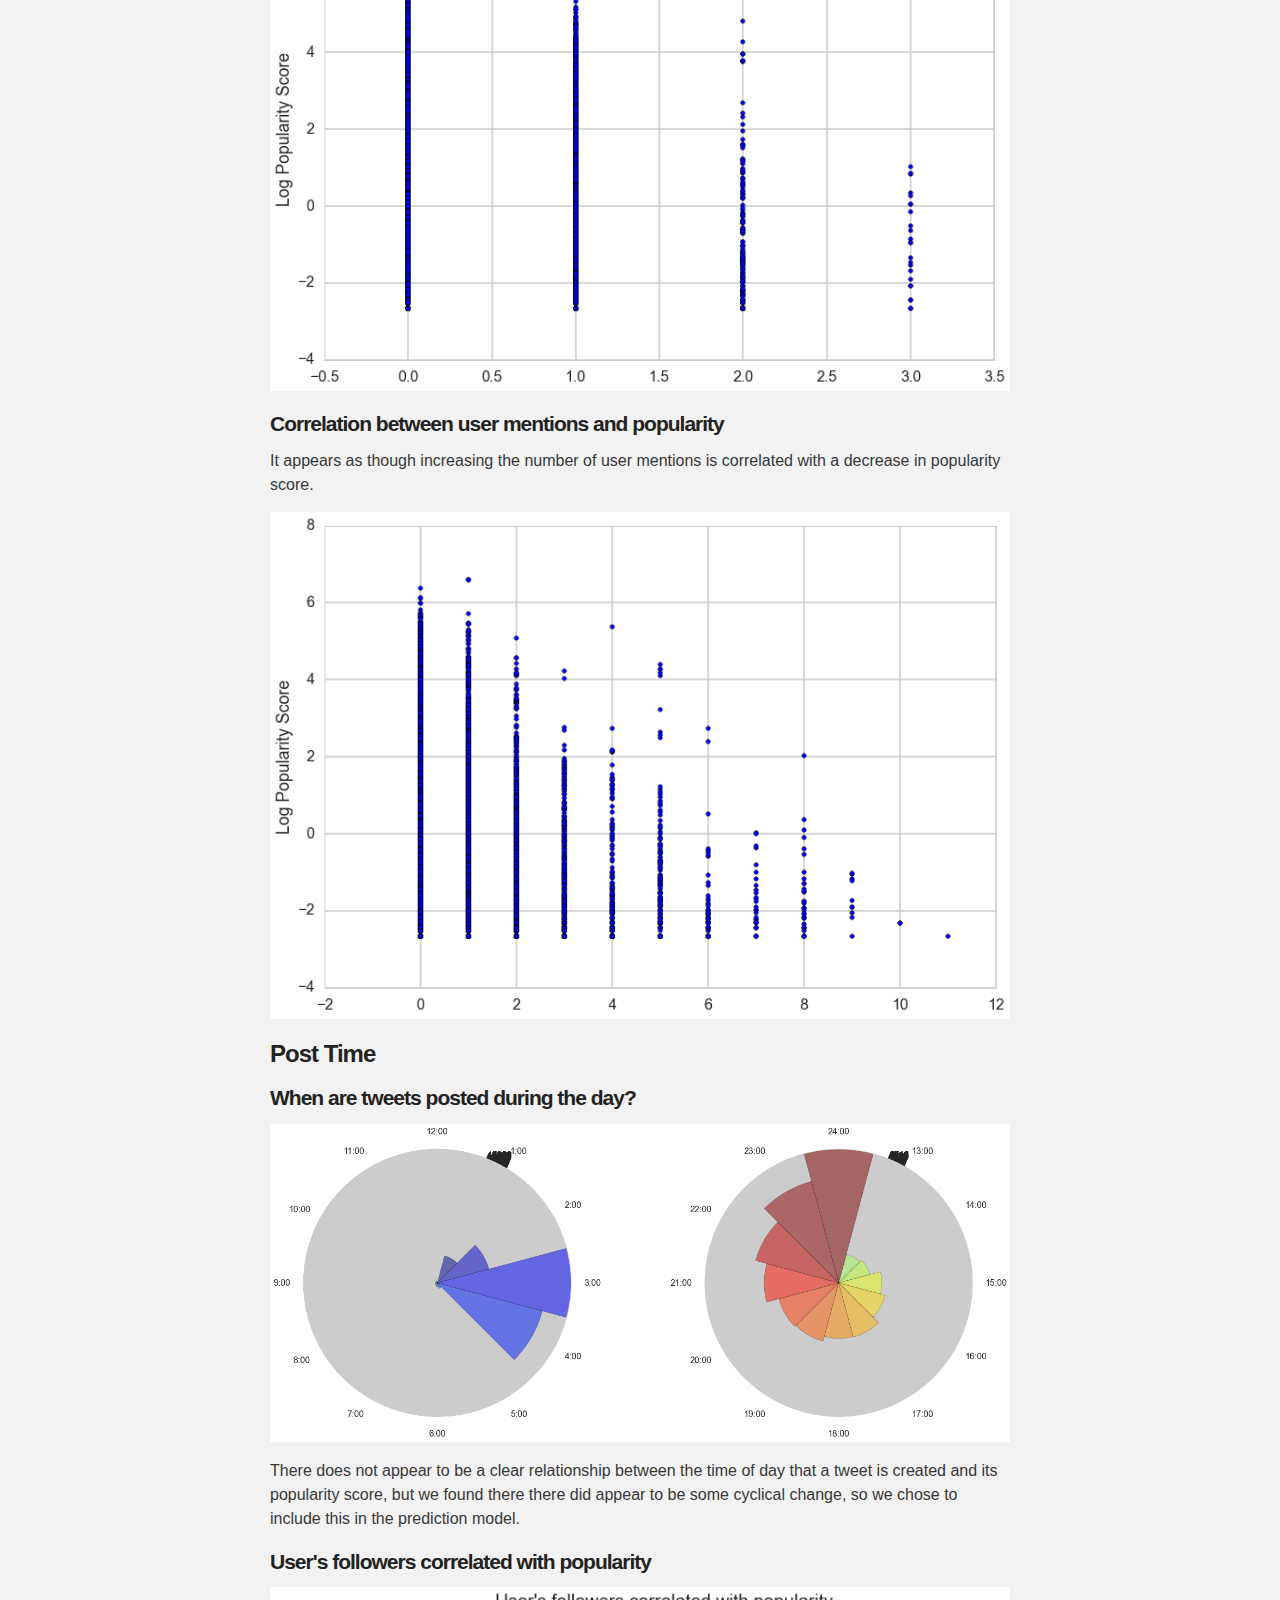
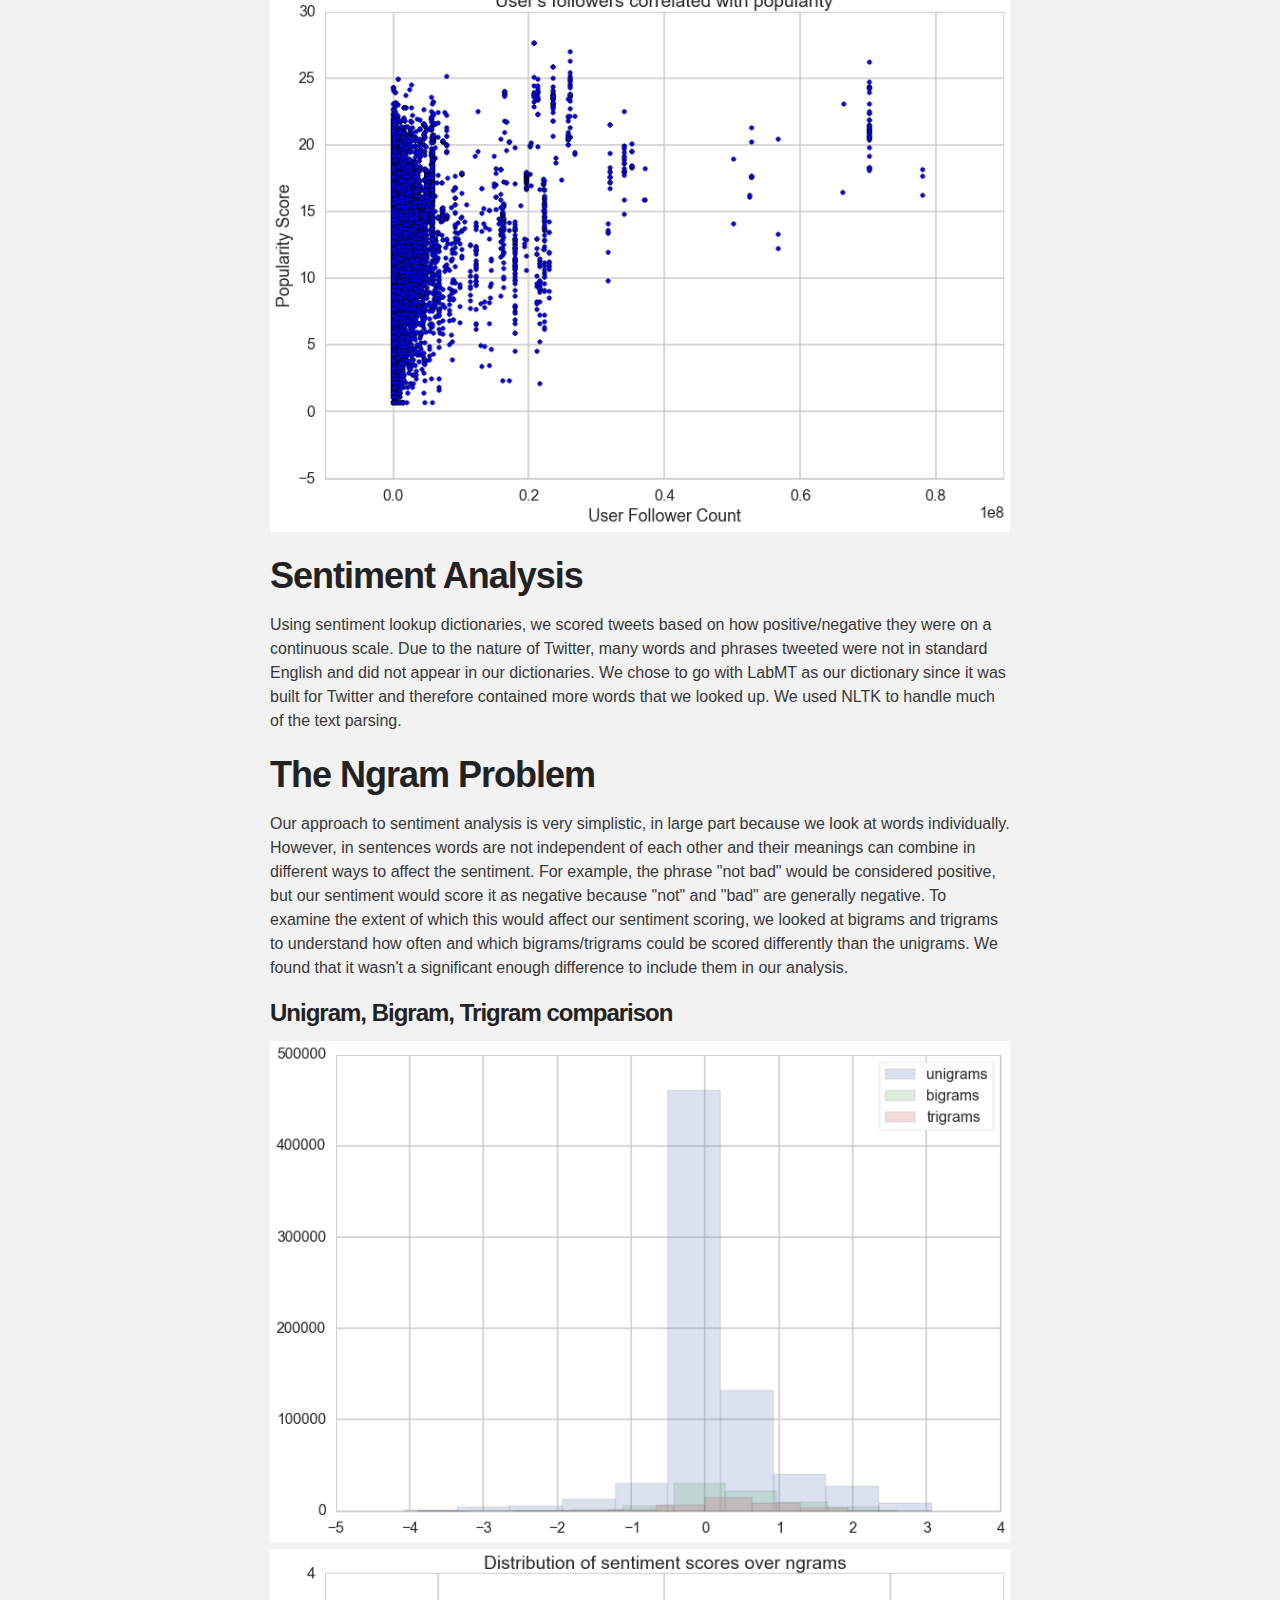
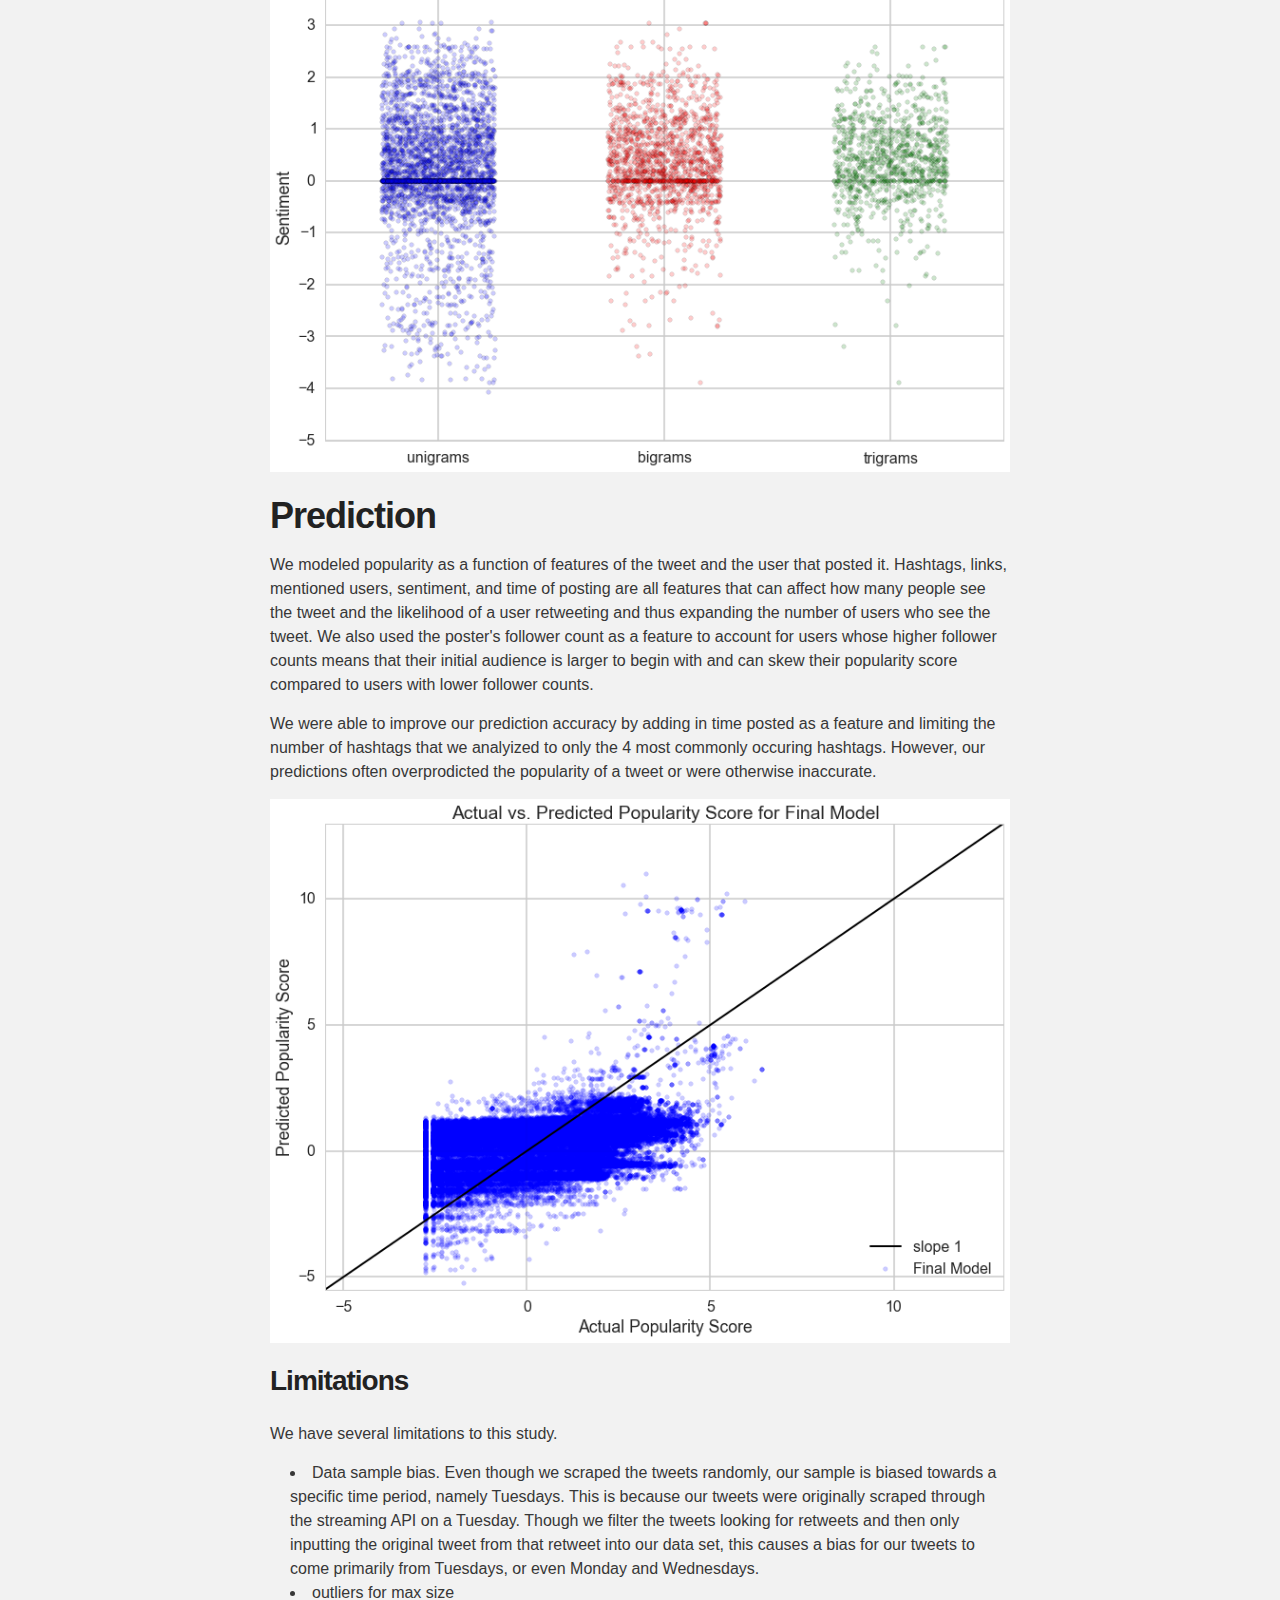
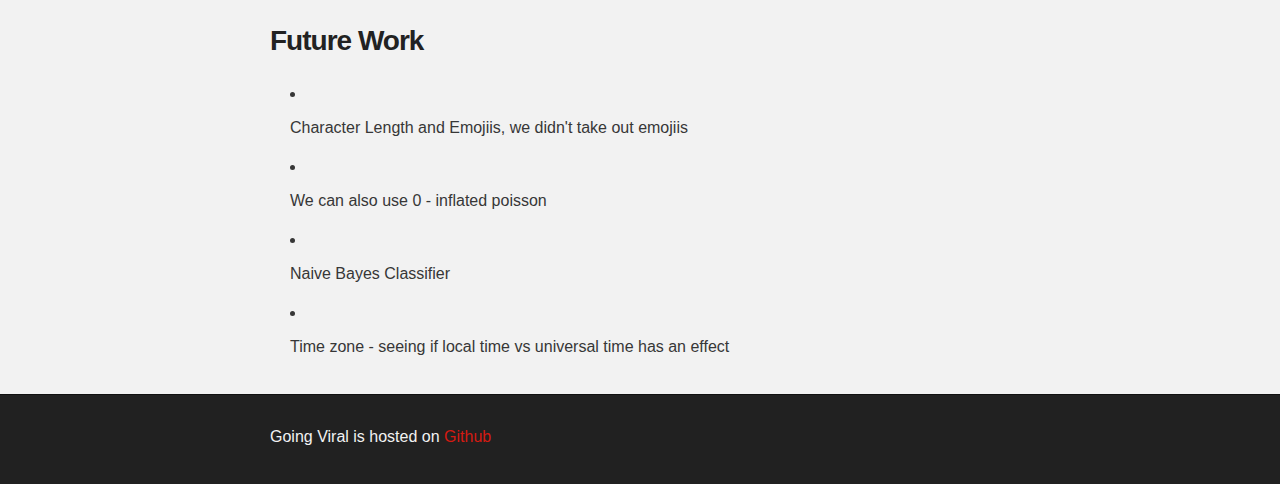
==== commit e35d1b16: "Updated images" ====
--- a/index.html
+++ b/index.html
@@ -14,9 +14,8 @@
     <!-- HEADER -->
     <div id="header_wrap" class="outer">
       <header class="inner">
-        <a id="left_banner" class="top_banner" href="http://s3.thinkaurelius.com/docs/titan/1.0.0/">View Documentation</a>
-        <a id="right_banner" class="top_banner" href="https://github.com/thinkaurelius/titan/">On Github</a>
-        <!--<img src="images/titan-banner.gif" />-->
+        <a id="left_banner" class="top_banner" href="https://github.com/belindazeng/goingviral/blob/master/goingviral.ipynb">View Process Notebook</a>
+        <a id="right_banner" class="top_banner" href="https://github.com/belindazeng/goingviral">On Github</a>
         <h1 id="project_title">Predicting Popularity</h1>
         <h2 id="project_tagline">Belinda Zeng, Roseanne Feng, Yuqi Hou, and Zahra Mahmood</h2>
       </header>
@@ -195,9 +194,7 @@
     <!-- FOOTER  -->
     <div id="footer_wrap" class="outer">
       <footer class="inner">
-        <p class="copyright">Titan is maintained on <a href="https://github.com/thinkaurelius/titan">Github</a></p>
-        <iframe src="http://ghbtns.com/github-btn.html?user=thinkaurelius&repo=titan&type=watch&count=true&size=small"
-    allowtransparency="true" frameborder="0" scrolling="0" width="120" height="21"></iframe>
+        <p class="copyright">Going Viral is hosted on <a href="https://github.com/belindazeng/goingviral">Github</a></p>
     </footer>
     </div>
 
